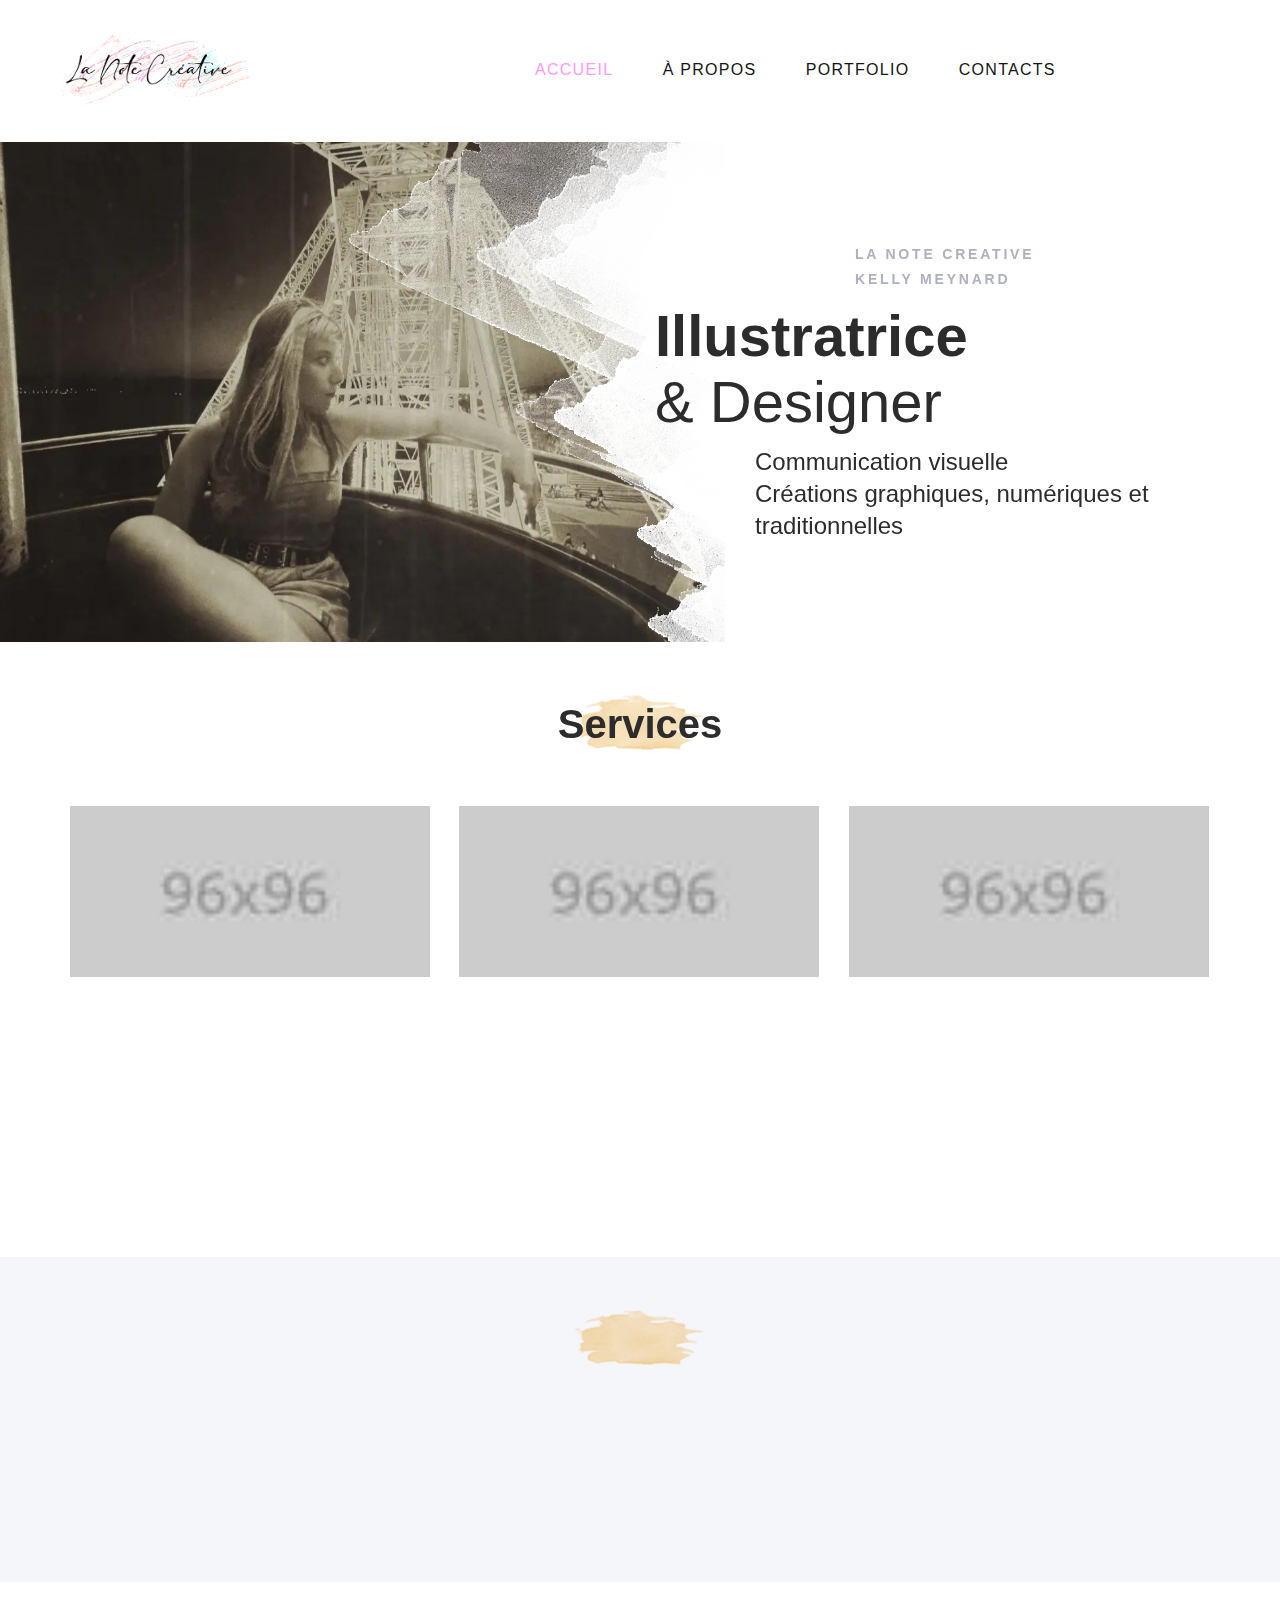
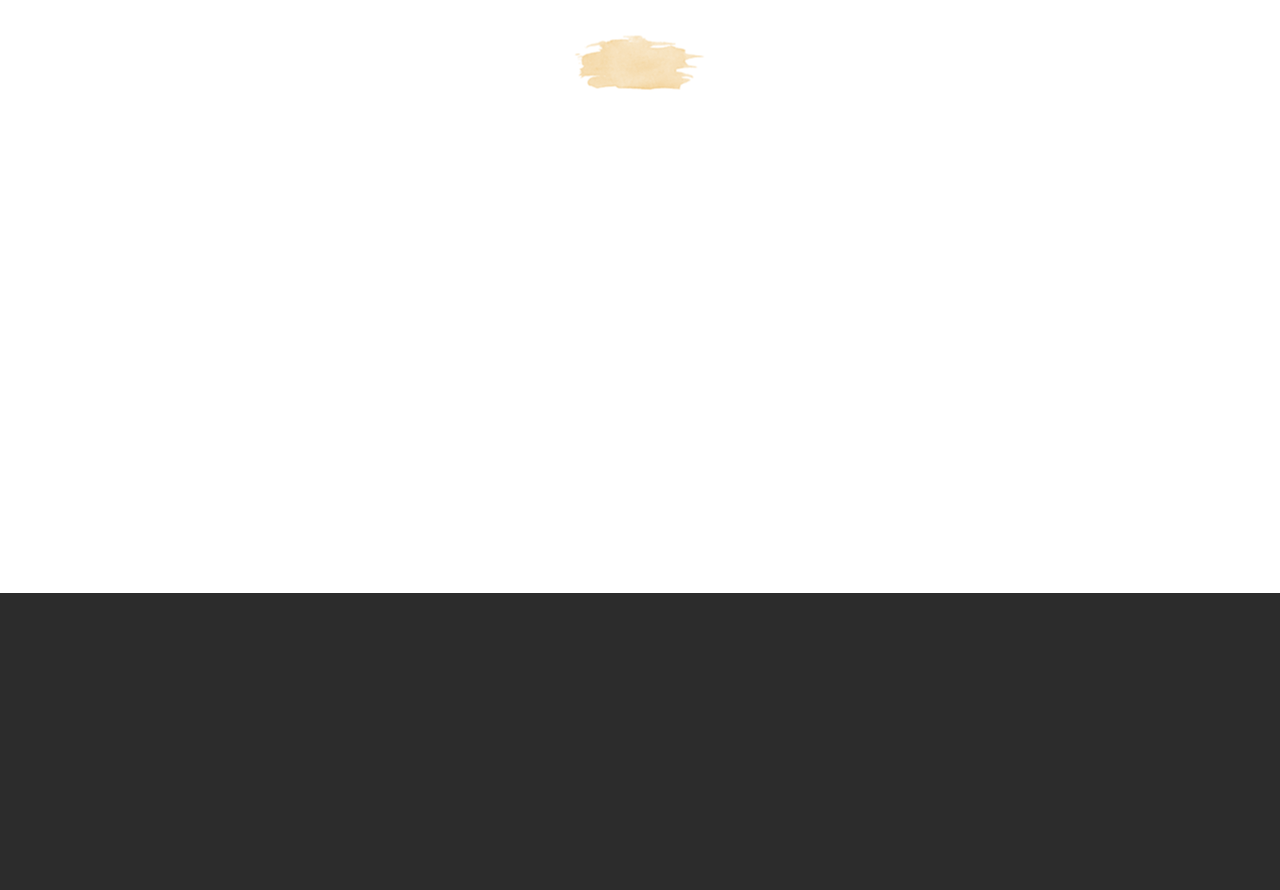
==== index.html @ 39dcb739 "Add files via upload" ====
<!DOCTYPE html>
<html class="wide wow-animation" lang="en">
  <head>
    <title>Accueil</title>
    <meta http-equiv="X-UA-Compatible" content="IE=edge">
    <meta charset="utf-8">
    <link rel="icon" href="images/favicon.ico" type="image/x-icon">
    <!-- Stylesheets-->
    <link rel="stylesheet" href="css/bootstrap.css">
    <link rel="stylesheet" href="css/style.css">
    <link rel="stylesheet" href="css/style.css">
  </head>
	
  <body>
      <!-- Page Header-->
      <header class="section page-header">
        <!-- RD Navbar-->
        <div class="rd-navbar-wrap">
          <nav class="rd-navbar rd-navbar-minimal" data-layout="rd-navbar-fixed" data-sm-layout="rd-navbar-fixed" data-md-layout="rd-navbar-fixed" data-md-device-layout="rd-navbar-fixed" data-lg-layout="rd-navbar-static" data-lg-device-layout="rd-navbar-fixed" data-xl-layout="rd-navbar-static" data-xl-device-layout="rd-navbar-static" data-xxl-layout="rd-navbar-static" data-xxl-device-layout="rd-navbar-static" data-lg-stick-up-offset="46px" data-xl-stick-up-offset="46px" data-xxl-stick-up-offset="46px" data-lg-stick-up="true" data-xl-stick-up="true" data-xxl-stick-up="true">
            <div class="rd-navbar-main-outer">
              <div class="rd-navbar-main">
                <!-- RD Navbar Panel-->
                <div class="rd-navbar-panel">
                  <!-- RD Navbar Toggle-->
                  <button class="rd-navbar-toggle" data-rd-navbar-toggle="#rd-navbar-nav-wrap-1"><span></span></button>
                  <!-- RD Navbar Brand--><a class="rd-navbar-brand" href="index.html"><img src="images/logo-default-176x28.png" alt="" width="176" height="28" srcset="images/logo-default-352x56.png 2x"/></a>
                </div>
                <div class="rd-navbar-main-element">
                  <div class="rd-navbar-nav-wrap" id="rd-navbar-nav-wrap-1">
                    <!-- RD Navbar Nav-->
                    <ul class="rd-navbar-nav">
                      	<li class="rd-nav-item active"><a class="rd-nav-link" href="index.html">Accueil</a></li>
                      	<li class="rd-nav-item"><a class="rd-nav-link" href="a propos.html">À propos</a></li>
					  	<li class="rd-nav-item"><a class="rd-nav-link" href="portfolio.html">Portfolio</a></li>
                      	<li class="rd-nav-item"><a class="rd-nav-link" href="contacts.html">Contacts</a></li>
                    </ul>
                  </div>
                </div>
              </div>
            </div>
          </nav>
        </div>
		  
      </header>
      <!-- Overlapping Screen-->
      <section class="section section-overlap bg-decorate">
        <div class="section-overlap-image" style="background-image: url(images/screens-1-1046x720.jpg)"></div>
        <div class="section-overlap-content">
          <div class="container">
            <div class="row">
              <div class="col-md-6 col-lg-5 col-xl-4">
                <div class="wow-outer">
                  <h6 class="font-weight-sbold text-primary wow slideInDown">La Note Creative <br> Kelly MEYNARD</h6>
                </div>
              </div>
              <div class="col-md-8 col-lg-7 col-xl-6">
                <h1 class="wow-outer"><span class="font-weight-bold wow-outer"><span class="wow slideInUp">Illustratrice</span></span><span class="font-weight-exlight wow-outer"><span class="wow slideInUp" data-wow-delay=".1s">& Designer</span></span></h1>
              </div>
              <div class="col-md-6 col-lg-5">
                <div class="wow-outer">
                  <h4 class="font-weight-light wow slideInUp" data-wow-delay=".2s">Communication visuelle<br>Créations graphiques, numériques et traditionnelles</h4>
                </div>
              </div>
            </div>
          </div>
        </div>
      </section>
      <!-- Projects - Modern Layout-->
      <section class="section section-lg bg-default">
        <div class="container">
          <div class="row row-50">
            <div class="col-12 text-center">
              <h3 class="section-title wow-outer"><span class="wow slideInUp">Services</span></h3>
            </div>
            <div class="col-12 isotope-wrap">
              <div class="isotope offset-top-2" data-isotope-layout="masonry" data-lightgallery="group" data-lg-thumbnail="false">
                <div class="row row-30">
					
          	        <div class="col-12 col-sm-6 isotope-item wow-outer col-lg-4">
                                  <!-- Thumbnail Corporate-->
                                  <article class="thumbnail-corporate wow slideInDown">
									  <img class="thumbnail-corporate-image" src="images/testimonials-person-1-96x96.jpg"
										   alt="" width="370" height="370"/>
                                    <div class="thumbnail-corporate-caption">
                                      <p class="thumbnail-corporate-title">Mary Williams</p>
                                      <p>I offer high-quality photography &amp; retouch services to individual and corporate clients all over the US.</p>
                                    </div>
                                  </article>
                  </div> 
   	    	  		<div class="col-12 col-sm-6 col-lg-4 isotope-item wow-outer">
                                  <!-- Thumbnail Corporate-->
                                  <article class="thumbnail-corporate wow slideInDown">
									  <img class="thumbnail-corporate-image" src="images/testimonials-person-1-96x96.jpg"
										   alt="" width="370" height="370"/>
                                    <div class="thumbnail-corporate-caption">
                                      <p class="thumbnail-corporate-title">Mary Williams</p>
                                      <p>I offer high-quality photography &amp; retouch services to individual and corporate clients all over the US.</p>
                                    </div>
                                  </article>
                  </div> 
					<div class="col-12 col-sm-6 col-lg-4 isotope-item wow-outer">
                                  <!-- Thumbnail Corporate-->
                                  <article class="thumbnail-corporate wow slideInDown">
									  <img class="thumbnail-corporate-image" src="images/testimonials-person-1-96x96.jpg"
										   alt="" width="370" height="370"/>
                                    <div class="thumbnail-corporate-caption">
                                      <p class="thumbnail-corporate-title">Mary Williams</p>
                                      <p>I offer high-quality photography &amp; retouch services to individual and corporate clients all over the US.</p>
                                    </div>
                                  </article>
                  </div> 		
					<div class="col-12 col-sm-6 col-lg-4 isotope-item wow-outer">
                                  <!-- Thumbnail Corporate-->
                                  <article class="thumbnail-corporate wow slideInDown">
									  <img class="thumbnail-corporate-image" src="images/testimonials-person-1-96x96.jpg"
										   alt="" width="370" height="370"/>
                                    <div class="thumbnail-corporate-caption">
                                      <p class="thumbnail-corporate-title">Mary Williams</p>
                                      <p>I offer high-quality photography &amp; retouch services to individual and corporate clients all over the US.</p>
                                    </div>
                                  </article>
                  </div> 
					<div class="col-12 col-sm-6 col-lg-4 isotope-item wow-outer">
                                  <!-- Thumbnail Corporate-->
                                  <article class="thumbnail-corporate wow slideInDown">
									  <img class="thumbnail-corporate-image" src="images/testimonials-person-1-96x96.jpg"
										   alt="" width="370" height="370"/>
                                    <div class="thumbnail-corporate-caption">
                                      <p class="thumbnail-corporate-title">Mary Williams</p>
                                      <p>I offer high-quality photography &amp; retouch services to individual and corporate clients all over the US.</p>
                                    </div>
                                  </article>
                  </div> 
					<div class="col-12 col-sm-6 col-lg-4 isotope-item wow-outer">
                                  <!-- Thumbnail Corporate-->
                                  <article class="thumbnail-corporate wow slideInDown">
								    <img class="thumbnail-corporate-image" src="images/testimonials-person-1-96x96.jpg"
										   alt="" width="370" height="370"/>
                                    <div class="thumbnail-corporate-caption">
                                      <p class="thumbnail-corporate-title">Mary Williams</p>
                                      <p>I offer high-quality photography &amp; retouch services to individual and corporate clients all over the US.</p>
                                    </div>
                                  </article>
                  </div> 
                </div>
              </div>
            </div>
          </div>
        </div>
      </section>
      <!-- Testimonials-->
      <section class="section section-lg bg-gray-100 text-center">
        <div class="container">
         <h3 class="section-title text-center wow-outer"><span class="wow slideInDown">L'entreprise</span></h3>
         	 <div class="slick-widget-testimonials wow fadeIn">
                  <cite class="quote-light-cite">La Note Créative</cite>
                  <div class="quote-light-text">
                    <h4> description entreprise </h4>
                  </div>
            	</div>
           </div>
      </section>
	  
      <section class="section section-lg">
        <div class="container">
          <div class="row row-50 justify-content-lg-between offset-top-1">
            <div class="col-12">
              <h3 class="section-title text-center wow-outer"><span class="wow slideInDown">Ma démarche</span></h3>
            </div>
            <div class="col-lg-7 col-xl-6">
              <!-- Bootstrap collapse-->
              <div class="card-group-custom card-group-corporate wow-outer" id="accordion1" role="tablist" aria-multiselectable="false">
                          <!-- Bootstrap card-->
                          <article class="card card-custom card-corporate wow fadeInDown" data-wow-delay=".05s">
                            <div class="card-header" id="accordion1-heading-1" role="tab">
                              <div class="card-title"><a role="button" data-toggle="collapse" data-parent="#accordion1" href="#accordion1-collapse-1" aria-controls="accordion1-collapse-1" aria-expanded="true">Do you provide any scripts with your templates?
                                  <div class="card-arrow"></div></a></div>
                            </div>
                            <div class="collapse show" id="accordion1-collapse-1" role="tabpanel" aria-labelledby="accordion1-heading-1">
                              <div class="card-body">
                                <p>Our templates do not include any additional scripts. Newsletter subscriptions, search fields, forums, image galleries (in HTML versions of Flash products) are inactive. Basic scripts can be easily added at www.zemez.io If you are not sure that the element you’re interested in is active please contact our Support Chat for clarification</p>
                              </div>
                            </div>
                          </article>
                          <!-- Bootstrap card-->
                          <article class="card card-custom card-corporate wow fadeInDown" data-wow-delay=".1s">
                            <div class="card-header" id="accordion1-heading-2" role="tab">
                              <div class="card-title"><a class="collapsed" role="button" data-toggle="collapse" data-parent="#accordion1" href="#accordion1-collapse-2" aria-controls="accordion1-collapse-2" aria-expanded="false">What do I receive when I order a template?
                                  <div class="card-arrow"></div></a></div>
                            </div>
                            <div class="collapse" id="accordion1-collapse-2" role="tabpanel" aria-labelledby="accordion1-heading-2">
                              <div class="card-body">
                                <p>After you complete the payment via our secure form you will receive the instructions for downloading the product. The source files in the download package can vary based on the type of the product you have purchased.</p>
                              </div>
                            </div>
                          </article>
                          <!-- Bootstrap card-->
                          <article class="card card-custom card-corporate wow fadeInDown" data-wow-delay=".15s">
                            <div class="card-header" id="accordion1-heading-3" role="tab">
                              <div class="card-title"><a class="collapsed" role="button" data-toggle="collapse" data-parent="#accordion1" href="#accordion1-collapse-3" aria-controls="accordion1-collapse-3" aria-expanded="false">In what formats are your templates available?
                                  <div class="card-arrow"></div></a></div>
                            </div>
                            <div class="collapse" id="accordion1-collapse-3" role="tabpanel" aria-labelledby="accordion1-heading-3">
                              <div class="card-body">
                                <p>Website templates are available in Photoshop and HTML formats. Fonts are included with the Photoshop file. In most templates, HTML is compatible with Adobe® Dreamweaver® and Microsoft® FrontPage®.</p>
                              </div>
                            </div>
                          </article>
                          <!-- Bootstrap card-->
                          <article class="card card-custom card-corporate wow fadeInDown" data-wow-delay=".2s">
                            <div class="card-header" id="accordion1-heading-4" role="tab">
                              <div class="card-title"><a class="collapsed" role="button" data-toggle="collapse" data-parent="#accordion1" href="#accordion1-collapse-4" aria-controls="accordion1-collapse-4" aria-expanded="false">What am I allowed to do with the templates?
                                  <div class="card-arrow"></div></a></div>
                            </div>
                            <div class="collapse" id="accordion1-collapse-4" role="tabpanel" aria-labelledby="accordion1-heading-4">
                              <div class="card-body">
                                <p>You may build a website using the template in any way you like. You may not resell or redistribute templates (like we do); claim intellectual or exclusive ownership to any of our products, modified or unmodified. All products are the property of content providing companies and individuals. You are also not allowed to make more than one project using the same template.</p>
                              </div>
                            </div>
                          </article>
              </div>
            </div>
            <div class="col-lg-5">	
              <div class="progress-linear-outer wow-outer">
                          <!-- Linear progress bar-->
                          <article class="progress-linear wow slideInDown" data-wow-delay=".05s">
                            <div class="progress-header">
                              <p>Écoute</p><span class="progress-value">100</span>
                            </div>
                            <div class="progress-bar-linear-wrap">
                              <div class="progress-bar-linear progress-blue"></div>
                            </div>
                          </article>
              </div>
              <div class="progress-linear-outer wow-outer">
                          <!-- Linear progress bar-->
                          <article class="progress-linear wow slideInDown" data-wow-delay=".1s">
                            <div class="progress-header">
                              <p>Créativité</p><span class="progress-value">90</span>
                            </div>
                            <div class="progress-bar-linear-wrap">
                              <div class="progress-bar-linear progress-blue"></div>
                            </div>
                          </article>
              </div>
              <div class="progress-linear-outer wow-outer">
                          <!-- Linear progress bar-->
                          <article class="progress-linear wow slideInDown" data-wow-delay=".15s">
                            <div class="progress-header">
                              <p>Personnalisation</p><span class="progress-value">85</span>
                            </div>
                            <div class="progress-bar-linear-wrap">
                              <div class="progress-bar-linear progress-blue"></div>
                            </div>
                          </article>
              </div>
              <div class="progress-linear-outer wow-outer">
                          <!-- Linear progress bar-->
                          <article class="progress-linear wow slideInDown" data-wow-delay=".2s">
                            <div class="progress-header">
                              <p>Communication</p><span class="progress-value">80</span>
                            </div>
                            <div class="progress-bar-linear-wrap">
                              <div class="progress-bar-linear progress-blue"></div>
                            </div>
                          </article>
              </div>
            </div>
          </div>
        </div>
      </section>
      <section class="section section-xs bg-gray-700 text-center">
        <div class="container">
          <div class="row justify-content-center">
            <div class="col-sm-10 col-md-12">
              <div class="box-cta-thin">
                <h4 class="wow-outer"><span class="wow slideInRight">Un projet ?</span></h4>
                <div class="wow-outer button-outer"><a class="button button-primary button-winona wow slideInLeft" href="#">CONTACTER</a></div>
              </div>
            </div>
          </div>
        </div>
      </section>

      <!-- Page Footer-->
	 
            <footer class="section footer-standard bg-gray-700 text-center">
              <div class="footer-standard-main">
                
				   <div class="row justify-content-center">
            <div class="col-sm-10 col-md-12">
              <div class="box-cta-thin">
                <h4 class="wow-outer">
					<span class="wow center">© Copyright 2022 - La Note Créative</span>
				</h4>
              </div>
            </div>
					</div>
				</div>  
            </footer>

    <!-- Javascript-->
    <script src="js/core.min.js"></script>
    <script src="js/script.js"></script>
  </body>
</html>
---- css/style.css ----
@charset "UTF-8";
/*
* Trunk version 2.0.0
*/
a:focus,
button:focus {
	outline: none !important;
}

button::-moz-focus-inner {
	border: 0;
}

*:focus {
	outline: none;
}

blockquote {
	padding: 0;
	margin: 0;
}

input,
button,
select,
textarea {
	outline: none;
}

label {
	margin-bottom: 0;
}

p {
	margin: 0;
}

ul,
ol {
	list-style: none;
	padding: 0;
	margin: 0;
}

ul li,
ol li {
	display: block;
}

dl {
	margin: 0;
}

dt,
dd {
	line-height: inherit;
}

dt {
	font-weight: inherit;
}

dd {
	margin-bottom: 0;
}

cite {
	font-style: normal;
}

form {
	margin-bottom: 0;
}

blockquote {
	padding-left: 0;
	border-left: 0;
}

address {
	margin-top: 0;
	margin-bottom: 0;
}

figure {
	margin-bottom: 0;
}

html p a:hover {
	text-decoration: none;
}

/*
*
* Typography
*/
body {
	font-family: "IBM Plex Sans", -apple-system, BlinkMacSystemFont, "Segoe UI", Roboto, "Helvetica Neue", Arial, sans-serif;
	font-size: 14px;
	line-height: 1.7;
	font-weight: 400;
	color: rgba(21, 21, 21, 0.7);
	background-color: #fff;
	-webkit-text-size-adjust: none;
	-webkit-font-smoothing: subpixel-antialiased;
	letter-spacing: .03em;
}


h1, h2, h3, h4, h5, h6, [class^='heading-'] {
	margin-top: 0;
	margin-bottom: 0;
	color: #2c2c2c;
}

h1 a, h2 a, h3 a, h4 a, h5 a, h6 a, [class^='heading-'] a {
	color: inherit;
}

h1 a:hover, h2 a:hover, h3 a:hover, h4 a:hover, h5 a:hover, h6 a:hover, [class^='heading-'] a:hover {
	color: #FF9AF6;
}

h1 span, h2 span, h3 span, h4 span, h5 span, h6 span, [class^='heading-'] span {
	display: inline-block;
}

h1 span[data-toggle='modal'], h2 span[data-toggle='modal'], h3 span[data-toggle='modal'], h4 span[data-toggle='modal'], h5 span[data-toggle='modal'], h6 span[data-toggle='modal'], [class^='heading-'] span[data-toggle='modal'] {
	border-bottom: 2px dashed rgba(235, 184, 94, 0.3);
	cursor: pointer;
}

h1 > span.icon, h2 > span.icon, h3 > span.icon, h4 > span.icon, h5 > span.icon, h6 > span.icon, [class^='heading-'] > span.icon {
	display: inline-block;
	margin-right: 5px;
}

h1,
.heading-1 {
	font-size: 30px;
	line-height: 1.15;
	letter-spacing: 0;
}

@media (min-width: 576px) {
	h1,
	.heading-1 {
		font-size: 32px;
	}
}


@media (min-width: 992px) {
	h1,
	.heading-1 {
		font-size: 54px;
	}
}

@media (min-width: 1200px) {
	h1,
	.heading-1 {
		font-size: 58px;
	}
}

@media (min-width: 1600px) {
	h1,
	.heading-1 {
		font-size: 64px;
		line-height: 1.25;
	}
}

h2,
.heading-2 {
	font-family: "IBM Plex Sans", -apple-system, BlinkMacSystemFont, "Segoe UI", Roboto, "Helvetica Neue", Arial, sans-serif;
	font-weight: 300;
	font-size: 28px;
	line-height: 1.4;
	letter-spacing: 0;
}

@media (min-width: 576px) {
	h2,
	.heading-2 {
		font-size: 30px;
	}
}


@media (min-width: 1200px) {
	h2,
	.heading-2 {
		font-size: 48px;
		line-height: 1.33333;
	}
}

h3,
.heading-3 {
	font-size: 24px;
	line-height: 1.3;
	letter-spacing: 0;
	font-weight: 600;
}



@media (min-width: 1200px) {
	h3,
	.heading-3 {
		font-size: 40px;
		line-height: 1.2;
	}
}

h3 .big,
.heading-3 .big {
	font-size: 2em;
	line-height: 1;
}

h4,
.heading-4 {
	font-size: 18px;
	line-height: 1.5;
	letter-spacing: 0;
}

@media (min-width: 1200px) {
	h4,
	.heading-4 {
		font-size: 24px;
		line-height: 1.33333;
	}
}

h4.h4-smaller,
.heading-4.h4-smaller {
	font-size: 19px;
}

@media (min-width: 1200px) {
	h4.h4-smaller,
	.heading-4.h4-smaller {
		font-size: 22px;
		line-height: 1.45455;
	}
}

h5,
.heading-5 {
	font-size: 16px;
	line-height: 1.5;
	letter-spacing: .01em;
}


h6,
.heading-6 {
	font-family: "IBM Plex Sans", -apple-system, BlinkMacSystemFont, "Segoe UI", Roboto, "Helvetica Neue", Arial, sans-serif;
	font-size: 14px;
	line-height: 1.8;
	letter-spacing: .2em;
	text-transform: uppercase;
	color: #aeb1be;
}



.title-decorated {
	position: relative;
	padding-left: 40px;
	text-align: left;
}

.title-decorated::before {
	content: '';
	position: absolute;
	left: 0;
	top: .8em;
	width: 30px;
	border-bottom: 1px solid;
}



small,
.small {
	display: block;
	font-size: 12px;
	line-height: 1.5;
}

mark,
.mark {
	padding: 3px 5px;
	color: #fff;
	background: #FF9AF6;
}

strong {
	font-weight: 700;
	color: #74757f;
}

.big {
	font-size: 16px;
	line-height: 1.55;
}


.lead {
	font-size: 24px;
	line-height: 34px;
	font-weight: 300;
}

code {
	padding: 4px 5px;
	border-radius: 0;
	font-size: 90%;
	color: #1e1e1e;
	background: #f5f6fa;
}

.text-large {
	font-family: "IBM Plex Sans", -apple-system, BlinkMacSystemFont, "Segoe UI", Roboto, "Helvetica Neue", Arial, sans-serif;
	font-size: 30px;
	font-weight: 500;
	letter-spacing: 0;
	line-height: 1.2;
	text-transform: uppercase;
}

@media (min-width: 576px) {
	.text-large {
		font-size: 55px;
	}
}



@media (min-width: 992px) {
	.text-large {
		font-size: 80px;
	}
}

@media (min-width: 1200px) {
	.text-large {
		font-size: 100px;
	}
}

.context-dark .text-large, .bg-gray-700 .text-large, .bg-gray-800 .text-large, .bg-primary .text-large, .bg-primary-darker .text-large {
	color: #fff;
}

.text-extra-large {
	font-size: 100px;
	line-height: .8;
	font-weight: 800;
}


@media (min-width: 992px) {
	.text-extra-large {
		font-size: 150px;
	}
}

@media (min-width: 1600px) {
	.text-extra-large {
		font-size: 180px;
	}
}

.wow-outer span {
	display: block;
}

.wow-outer .wow > span {
	display: inline;
}

p [data-toggle='tooltip'] {
	padding-left: .25em;
	padding-right: .25em;
	color: #FF9AF6;
}

p [style*='max-width'] {
	display: inline-block;
}

p a {
	color: inherit;
}

p .text-width-1 {
	display: inline-block;
	max-width: 730px;
}

.text-width-2 {
	display: inline-block;
	max-width: 350px;
}

html .page .text-primary {
	color: #FF9AF6;
}

.page .text-danger {
	color: #dc0000;
}

.page .text-gray-700 {
	color: #2c2c2c;
}

.page .text-color-1 {
	color: #d3d5db;
}

.context-dark .text-gray-700, .bg-gray-700 .text-gray-700, .bg-gray-800 .text-gray-700, .bg-primary .text-gray-700, .bg-primary-darker .text-gray-700 {
	color: #fff;
}

/*
*
* Brand
*/
.brand {
	display: inline-block;
}

.brand .brand-logo-light {
	display: none;
}

.brand .brand-logo-dark {
	display: block;
}

/*
*
* Links
*/
a {
	transition: all 0.3s ease-in-out;
}

a, a:focus, a:active, a:hover {
	text-decoration: none;
}

a, a:focus, a:active {
	color: #FF9AF6;
}

a:hover {
	color: #e1991c;
}

a[href*='tel'], a[href*='mailto'] {
	white-space: nowrap;
}

.link-hover {
	color: #a47114;
}

.link-default, .link-default:active, .link-default:focus {
	color: rgba(21, 21, 21, 0.7);
}

.link-default:hover {
	color: #FF9AF6;
}

.context-dark .link-default, .bg-gray-700 .link-default, .bg-gray-800 .link-default, .bg-primary .link-default, .bg-primary-darker .link-default {
	color: #aeb1be;
}

.context-dark .link-default:hover, .bg-gray-700 .link-default:hover, .bg-gray-800 .link-default:hover, .bg-primary .link-default:hover, .bg-primary-darker .link-default:hover {
	color: #fff;
}

.link-image {
	display: block;
	max-width: 75%;
	margin-left: auto;
	margin-right: auto;
	opacity: .45;
	transition: all 0.3s ease-in-out;
}

.link-image:hover {
	opacity: 1;
}

.privacy-link {
	display: inline-block;
}

* + .privacy-link {
	margin-top: 25px;
}

/*
*
* Blocks
*/
.block-center, .block-sm, .block-lg {
	margin-left: auto;
	margin-right: auto;
}

.block-sm {
	max-width: 560px;
}

.block-lg {
	max-width: 768px;
}

.block-center {
	padding: 10px;
}

.block-center:hover .block-center-header {
	background-color: #FF9AF6;
}

.block-center-title {
	background-color: #fff;
}

@media (max-width: 1599.98px) {
	.block-center {
		padding: 20px;
	}
	.block-center:hover .block-center-header {
		background-color: #fff;
	}
	.block-center-header {
		background-color: #FF9AF6;
	}
}

/*
*
* Boxes
*/
.box-minimal {
	display: flex;
	margin-left: -15px;
	text-align: left;
}

.box-minimal > * {
	margin-left: 15px;
}

.box-minimal-icon {
	position: relative;
	top: 4px;
	min-width: 26px;
	font-size: 24px;
	line-height: 1;
	color: #FF9AF6;
}

.box-minimal-icon.fl-bigmug-line-checkmark14 {
	font-size: 20px;
}

.box-minimal-text {
	width: 100%;
	max-width: 320px;
	margin-left: auto;
	margin-right: auto;
}

* + .box-minimal {
	margin-top: 30px;
}

* + .box-minimal-title {
	margin-top: 10px;
}

* + .box-minimal-text {
	margin-top: 15px;
}

@media (max-width: 575.98px) {
	.box-minimal {
		max-width: 360px;
		margin-left: auto;
		margin-right: auto;
	}
}

@media (max-width: 767.98px) {
	.box-minimal * + p {
		margin-top: 7px;
	}
}

@media (min-width: 992px) and (max-width: 1199.98px) {
	.box-minimal {
		padding-right: 0;
	}
	.box-minimal-title {
		font-size: 22px;
	}
}

@media (min-width: 1200px) {
	.box-minimal-icon {
		top: 0;
		font-size: 36px;
	}
	.box-minimal-icon.fl-bigmug-line-checkmark14 {
		font-size: 30px;
	}
}

.box-light {
	text-align: left;
}

.box-light-icon {
	font-size: 30px;
	line-height: 1;
	color: #FF9AF6;
}

* + .box-light-title {
	margin-top: 10px;
}

@media (max-width: 575.98px) {
	.box-light {
		max-width: 300px;
		margin-left: auto;
		margin-right: auto;
	}
}


@media (min-width: 992px) {
	.box-light-icon {
		font-size: 32px;
	}
	* + .box-light-title {
		margin-top: 25px;
	}
}

@media (min-width: 1200px) {
	.box-light-icon {
		font-size: 40px;
	}
}

.box-creative {
	max-width: 330px;
	margin-left: auto;
	margin-right: auto;
	text-align: center;
	cursor: default;
}

.box-creative:hover .box-creative-icon {
	color: #fff;
}

.box-creative:hover .box-creative-icon::after {
	opacity: 1;
	visibility: visible;
	transform: translate3d(0, 0, 0);
}

.box-creative-shadow .box-creative-icon {
	background: #fff;
	border: 0;
	box-shadow: 0 17px 24px 0 rgba(0, 0, 0, 0.05);
}

.box-creative-icon {
	position: relative;
	z-index: 0;
	display: inline-flex;
	align-items: center;
	justify-content: center;
	width: 2.8em;
	height: 2.8em;
	border: 2px solid #e8e9ee;
	border-radius: 50%;
	font-size: 24px;
	line-height: 1;
	color: #FF9AF6;
}

.box-creative-icon::before {
	position: relative;
	z-index: 2;
}

.box-creative-icon::after {
	content: '';
	position: absolute;
	top: 0;
	right: 0;
	bottom: 0;
	left: 0;
	z-index: -1;
	border-radius: inherit;
	background: #FF9AF6;
	border-color: black;
	pointer-events: none;
	opacity: 0;
	visibility: hidden;
	transition: .15s ease-in;
	transform: scale3d(1.05, 1.05, 1.05);
}

* + .box-creative-icon {
	margin-top: 10px;
}

* + .box-creative-title {
	margin-top: 10px;
}



@media (max-width: 991.98px) {
	.box-creative * + p {
		margin-top: 10px;
	}
}

@media (min-width: 1200px) {
	.box-creative-icon {
		width: 2.4em;
		height: 2.4em;
		font-size: 40px;
	}
	* + .box-creative-title {
		margin-top: 24px;
	}
}

.box-1 {
	max-width: 280px;
	margin-left: auto;
	margin-right: auto;
}


@media (min-width: 992px) {
	.box-2 {
		padding-right: 35px;
	}
}

@media (min-width: 1200px) {
	.box-2 {
		padding-right: 100px;
	}
}

@media (min-width: 992px) {
	.box-3 {
		padding-left: 10px;
	}
}

@media (min-width: 1200px) {
	.box-3 {
		padding-left: 70px;
	}
}

div.box-cta-1 {
	display: inline-table;
	text-align: center;
	vertical-align: middle;
	margin-bottom: -25px;
	margin-left: -40px;
}

div.box-cta-1:empty {
	margin-bottom: 0;
	margin-left: 0;
}

div.box-cta-1 > * {
	display: inline-block;
	margin: 0 0 25px 40px;
}

div.box-cta-1 > * {
	margin-top: 0;
	vertical-align: middle;
}

div.box-cta-thin {
	display: inline-table;
	text-align: center;
	vertical-align: middle;
	margin-bottom: -25px;
	margin-left: -30px;
}

div.box-cta-thin:empty {
	margin-bottom: 0;
	margin-left: 0;
}

div.box-cta-thin > * {
	display: inline-block;
	margin: 0 0 25px 30px;
}

div.box-cta-thin > * {
	margin-top: 0;
	vertical-align: middle;
}



@media (min-width: 992px) {
	div.box-cta-thin h4 {
		font-size: 30px;
	}
}

div.box-cta-thin h4 {
	padding: 0 2px;
	font-weight: 700;
}

div.box-cta-thin h4 .text-italic {
	font-weight: 400;
}

.box-indigo {
	position: relative;
	padding: 5px 0 22px;
	max-width: 500px;
}

.box-indigo::before {
	content: '';
	position: absolute;
	top: 0;
	right: 100px;
	bottom: 0;
	left: 30px;
	z-index: -1;
	background: rgba(44, 44, 44, 0.12);
	pointer-events: none;
}

.box-indigo p {
	line-height: 1.35;
}

.box-indigo-header > * {
	padding-left: 60px;
}

.box-indigo-header > * + * {
	margin-top: 0;
}

.box-indigo-mark {
	font-weight: 300;
	color: #d3d5db;
}

.box-indigo-title,
.box-indigo-subtitle {
	font-weight: 700;
	letter-spacing: 0;
	color: #2c2c2c;
}

p.box-indigo-title {
	position: relative;
	font-size: 30px;
	line-height: 1.15;
}

p.box-indigo-title::before {
	content: '';
	position: absolute;
	top: 50%;
	left: 0;
	transform: translate3d(0, -50%, 0);
	display: inline-block;
	width: 37px;
	height: 0.05em;
	margin-right: 15px;
	vertical-align: middle;
	background: #FF9AF6;
}

@media (min-width: 576px) {
	p.box-indigo-title {
		font-size: 60px;
	}
}



p.box-indigo-subtitle {
	font-size: 24px;
	line-height: 1.2;
}

p.box-indigo-subtitle .box-indigo-mark {
	font-size: 0.85em;
}

@media (min-width: 576px) {
	p.box-indigo-subtitle {
		font-size: 34px;
	}
}



.context-dark .box-indigo::before, .bg-gray-700 .box-indigo::before, .bg-gray-800 .box-indigo::before, .bg-primary .box-indigo::before, .bg-primary-darker .box-indigo::before {
	background: rgba(255, 255, 255, 0.12);
}

.context-dark .box-indigo p, .bg-gray-700 .box-indigo p, .bg-gray-800 .box-indigo p, .bg-primary .box-indigo p, .bg-primary-darker .box-indigo p {
	color: #aeb1be;
}

.context-dark p.box-indigo-title, .bg-gray-700 p.box-indigo-title, .bg-gray-800 p.box-indigo-title, .bg-primary p.box-indigo-title, .bg-primary-darker p.box-indigo-title,
.context-dark p.box-indigo-subtitle,
.bg-gray-700 p.box-indigo-subtitle,
.bg-gray-800 p.box-indigo-subtitle,
.bg-primary p.box-indigo-subtitle,
.bg-primary-darker p.box-indigo-subtitle {
	color: #fff;
}

.box-promo {
	position: relative;
	display: flex;
	max-width: 750px;
	margin-left: auto;
	margin-right: auto;
	text-align: left;
	box-shadow: 0 2px 24px 0 rgba(0, 0, 0, 0.15);
	transition: .33s ease-in-out;
}

.box-promo h6,
.box-promo .heading-6 {
	color: #ff747b;
}

.box-promo:hover {
	transform: translate(0, -5px);
	box-shadow: 0 2px 24px 1px rgba(0, 0, 0, 0.2);
}

.box-promo-mark {
	position: absolute;
	top: 14%;
	right: 6.5%;
	display: flex;
	align-items: center;
	justify-content: center;
	line-height: 1;
	border-radius: 50%;
	color: rgba(235, 184, 94, 0.1);
	border: 2px solid;
	pointer-events: none;
}

.box-promo-mark::before, .box-promo-mark::after {
	content: '';
	position: absolute;
	top: 50%;
	left: 50%;
	transform: translate3d(-50%, -50%, 0);
	background: rgba(235, 184, 94, 0.1);
}

.box-promo-mark::before {
	width: 2px;
	height: 50%;
}

.box-promo-mark::after {
	height: 2px;
	width: 50%;
}

.box-promo-inner,
.box-promo-dummy {
	width: 100%;
	flex-shrink: 0;
}

.box-promo-inner {
	display: flex;
	align-items: center;
	padding: 30px;
}

.box-promo-dummy {
	visibility: hidden;
	opacity: 0;
	pointer-events: none;
}

.box-promo-dummy::before {
	content: '';
	display: block;
	padding-bottom: 48.53333%;
}

.box-promo-content {
	width: 100%;
	max-width: 500px;
}

.box-promo-content * + h3,
.box-promo-content * + .heading-3 {
	margin-top: 15px;
}

.box-promo-content * + p {
	margin-top: 10px;
}

.box-promo-content * + .button {
	margin-top: 30px;
}


@media (min-width: 1200px) {
	.box-promo-inner {
		padding: 60px 70px;
	}
	.box-promo-mark {
		top: 24%;
		right: 6.5%;
		width: 120px;
		height: 120px;
	}
}

/*
* Element groups
*/
html .group {
	margin-bottom: -15px;
	margin-left: -20px;
}

html .group:empty {
	margin-bottom: 0;
	margin-left: 0;
}

html .group > * {
	display: inline-block;
	margin: 0 0 15px 20px;
}

@media (min-width: 992px) {
	html .group {
		margin-left: -30px;
	}
	html .group > * {
		margin-left: 30px;
	}
}

html .group-xs {
	margin-bottom: -7px;
	margin-left: -7px;
}

html .group-xs:empty {
	margin-bottom: 0;
	margin-left: 0;
}

html .group-xs > * {
	display: inline-block;
	margin: 0 0 7px 7px;
}

html .group-sm {
	margin-bottom: -10px;
	margin-left: -10px;
}

html .group-sm:empty {
	margin-bottom: 0;
	margin-left: 0;
}

html .group-sm > * {
	display: inline-block;
	margin: 0 0 10px 10px;
}

html .group-lg {
	margin-bottom: -25px;
	margin-left: -40px;
}

html .group-lg:empty {
	margin-bottom: 0;
	margin-left: 0;
}

html .group-lg > * {
	display: inline-block;
	margin: 0 0 25px 40px;
}

html .group-xl {
	margin-bottom: -20px;
	margin-left: -30px;
}

html .group-xl:empty {
	margin-bottom: 0;
	margin-left: 0;
}

html .group-xl > * {
	display: inline-block;
	margin: 0 0 20px 30px;
}

@media (min-width: 992px) {
	html .group-xl {
		margin-bottom: -20px;
		margin-left: -45px;
	}
	html .group-xl > * {
		margin-bottom: 20px;
		margin-left: 45px;
	}
}

html .group-sm-justify .button {
	padding-left: 20px;
	padding-right: 20px;
}



html .group-middle {
	display: table;
	vertical-align: middle;
}

html .group-middle > * {
	vertical-align: middle;
}

* + .group {
	margin-top: 30px;
}

* + .group-xs {
	margin-top: 35px;
}

* + .group-sm {
	margin-top: 30px;
}

* + .group-xl {
	margin-top: 20px;
}

/*
*
* Responsive units
*/
.unit {
	display: flex;
	flex: 0 1 100%;
	margin-bottom: -30px;
	margin-left: -20px;
}

.unit > * {
	margin-bottom: 30px;
	margin-left: 20px;
}

.unit:empty {
	margin-bottom: 0;
	margin-left: 0;
}

.unit-body {
	flex: 0 1 auto;
}

.unit-left,
.unit-right {
	flex: 0 0 auto;
	max-width: 100%;
}

.unit-spacing-xs {
	margin-bottom: -15px;
	margin-left: -7px;
}

.unit-spacing-xs > * {
	margin-bottom: 15px;
	margin-left: 7px;
}

/*
*
* Lists
*/
.list > li + li {
	margin-top: 10px;
}

.list-xs > li + li {
	margin-top: 8px;
}

.list-sm > li + li {
	margin-top: 15px;
}

.list-md > li + li {
	margin-top: 18px;
}

.list-lg > li + li {
	margin-top: 25px;
}

.list-xl li + li {
	margin-top: 30px;
}

@media (min-width: 1200px) {
	.list-xl * + p {
		margin-top: 18px;
	}
}

@media (min-width: 1600px) {
	.list-xl * + p {
		margin-top: 24px;
	}
}



@media (min-width: 1600px) {
	.list-xl > li + li {
		margin-top: 78px;
	}
}

.list-inline > li {
	display: inline-block;
}

html .list-inline-md {
	transform: translate3d(0, -8px, 0);
	margin-bottom: -8px;
	margin-left: -10px;
	margin-right: -10px;
}

html .list-inline-md > * {
	margin-top: 8px;
	padding-left: 10px;
	padding-right: 10px;
}

@media (min-width: 992px) {
	html .list-inline-md {
		margin-left: -14px;
		margin-right: -14px;
	}
	html .list-inline-md > * {
		padding-left: 14px;
		padding-right: 14px;
	}
}

.list-terms dt {
	font-size: 20px;
	line-height: 1.3;
	font-weight: 700;
	letter-spacing: 0;
	color: #2c2c2c;
}

.list-terms dt + dd {
	margin-top: 8px;
}

.list-terms dd + dt {
	margin-top: 25px;
}

* + .list-terms {
	margin-top: 25px;
}

.list-terms + .privacy-link {
	margin-top: 20px;
}



@media (min-width: 992px) {
	.list-terms dt + dd {
		margin-top: 18px;
	}
	.list-terms dd + dt {
		margin-top: 55px;
	}
}

@media (min-width: 1200px) {
	.list-terms dt {
		max-width: 85%;
	}
}

@media (min-width: 1600px) {
	.list-terms dd + dt {
		margin-top: 75px;
	}
	.list-terms + .privacy-link {
		margin-top: 75px;
	}
}

.index-list {
	counter-reset: li;
}

.index-list > li .list-index-counter:before {
	content: counter(li, decimal-leading-zero);
	counter-increment: li;
}

.list-marked {
	text-align: left;
}

.list-marked > li {
	text-indent: -25px;
	padding-left: 25px;
}

.list-marked > li::before {
	position: relative;
	top: 1px;
	display: inline-block;
	left: 25px;
	min-width: 25px;
	content: '\f14f';
	font: 400 14px 'Material Design Icons';
	line-height: inherit;
	color: #aeb1be;
}

.list-marked > li + li {
	margin-top: 9px;
}

* + .list-marked {
	margin-top: 15px;
}

.list-ordered {
	counter-reset: li;
	text-align: left;
}

.list-ordered > li {
	position: relative;
	padding-left: 25px;
}

.list-ordered > li:before {
	content: counter(li, decimal) ".";
	counter-increment: li;
	position: absolute;
	top: 0;
	left: 0;
	display: inline-block;
	width: 15px;
	color: #aeb1be;
}

.list-ordered > li + li {
	margin-top: 9px;
}

* + .list-ordered {
	margin-top: 15px;
}

.list-nav {
	transform: translate3d(0, -10px, 0);
	margin-bottom: -10px;
	margin-left: -10px;
	margin-right: -10px;
	font-family: "IBM Plex Sans", -apple-system, BlinkMacSystemFont, "Segoe UI", Roboto, "Helvetica Neue", Arial, sans-serif;
	font-weight: 400;
	font-size: .875em;
	letter-spacing: .08em;
	text-transform: uppercase;
	color: #2c2c2c;
}

.list-nav > * {
	margin-top: 10px;
	padding-left: 10px;
	padding-right: 10px;
}

.list-nav li {
	display: inline-block;
	vertical-align: middle;
}

.list-nav a {
	color: inherit;
}

.list-nav a:hover {
	color: #FF9AF6;
}

@media (min-width: 992px) {
	.list-nav {
		margin-left: -28px;
		margin-right: -28px;
	}
	.list-nav > * {
		padding-left: 28px;
		padding-right: 28px;
	}
}

.context-dark .list-nav, .bg-gray-700 .list-nav, .bg-gray-800 .list-nav, .bg-primary .list-nav, .bg-primary-darker .list-nav {
	color: #fff;
}

.context-dark .list-nav a:hover, .bg-gray-700 .list-nav a:hover, .bg-gray-800 .list-nav a:hover, .bg-primary .list-nav a:hover, .bg-primary-darker .list-nav a:hover {
	color: #aeb1be;
}

.list-inline-bordered {
	margin-left: -18px;
	margin-right: -18px;
	color: #2c2c2c;
}

.list-inline-bordered > * {
	padding-left: 18px;
	padding-right: 18px;
}

.list-inline-bordered * {
	color: inherit;
}

.list-inline-bordered > li > button {
	background: none;
	border: none;
	display: inline-block;
	padding: 0;
	outline: none;
	outline-offset: 0;
	cursor: pointer;
	-webkit-appearance: none;
	transition: .22s;
}

.list-inline-bordered > li > button::-moz-focus-inner {
	border: none;
	padding: 0;
}

.list-inline-bordered > li {
	display: inline-block;
	line-height: 24px;
}

.list-inline-bordered > li:not(:last-child) {
	border-right: 1px solid #74757f;
}

.context-dark .list-inline-bordered, .bg-gray-700 .list-inline-bordered, .bg-gray-800 .list-inline-bordered, .bg-primary .list-inline-bordered, .bg-primary-darker .list-inline-bordered {
	color: #fff;
}

.context-dark .list-inline-bordered button.active, .bg-gray-700 .list-inline-bordered button.active, .bg-gray-800 .list-inline-bordered button.active, .bg-primary .list-inline-bordered button.active, .bg-primary-darker .list-inline-bordered button.active,
.context-dark .list-inline-bordered button:hover,
.bg-gray-700 .list-inline-bordered button:hover,
.bg-gray-800 .list-inline-bordered button:hover,
.bg-primary .list-inline-bordered button:hover,
.bg-primary-darker .list-inline-bordered button:hover {
	color: #aeb1be;
}

.list-inline-comma > li {
	display: inline-block;
	color: #FF9AF6;
}

.list-inline-comma > li:not(:last-child)::after {
	content: '\002C';
}

.list-inline-comma a {
	color: inherit;
}

.list-inline-comma a:hover {
	color: #a47114;
}

.list-inline-comma-default > li {
	color: rgba(21, 21, 21, 0.7);
}

.list-inline-comma-default a:hover {
	color: #FF9AF6;
}

/*
*
* Images
*/
img {
	display: inline-block;
	max-width: 100%;
	height: auto;
}

.img-responsive {
	width: 100%;
}

/*
*
* Icons
*/
.icon {
	display: inline-block;
	font-size: 16px;
	line-height: 1;
}

.icon::before {
	position: relative;
	display: inline-block;
	font-weight: 400;
	font-style: normal;
	speak: none;
	text-transform: none;
}

.icon-creative {
	display: inline-block;
	text-align: center;
	width: 2em;
	height: 2em;
	line-height: 2em;
	border-radius: 50%;
}

.icon-creative, .icon-creative:active, .icon-creative:focus {
	color: #aeb1be;
}

.icon-creative::after {
	content: '';
	position: absolute;
	top: 0;
	right: 0;
	bottom: 0;
	left: 0;
	z-index: -1;
	border-radius: inherit;
	pointer-events: none;
	opacity: 0;
	transform: scale3d(0, 0, 0);
	transition: .22s;
}

.icon-creative:hover {
	color: #fff;
}

.icon-creative:hover::after {
	opacity: 1;
	transform: scale3d(1, 1, 1);
}

.icon-creative[class*='facebook']::after {
	background: #2059a0;
}

.icon-creative[class*='twitter']::after {
	background: #00aae6;
}

.icon-creative[class*='instagram']::after {
	background: linear-gradient(to top, #f15823 0%, #a7058e 100%);
}

.icon-creative[class*='google']::after {
	background: #ff3807;
}

.icon-creative[class*='linkedin']::after {
	background: #2881a8;
}

.icon-modern {
	width: 2em;
	height: 2em;
	line-height: 2em;
	text-align: center;
	border-radius: 50%;
	border: 1px solid #e8e9ee;
	color: #FF9AF6;
}

.icon-circle {
	border-radius: 50%;
}

.icon-sm {
	font-size: 20px;
}

.icon-md {
	font-size: 1.5em;
}

.icon-lg {
	font-size: 1.875em;
}

/*
*
* Tables custom
*/
.table {
	width: 100%;
	max-width: 100%;
	text-align: left;
	background: #fff;
	border-collapse: collapse;
}

.table th,
.table td {
	color: #2c2c2c;
	vertical-align: middle;
}

.table th {
	padding: 13px 24px;
	border-top: 0;
	font-size: 16px;
	font-weight: 400;
}

.table thead th {
	border-bottom: 1px solid #aeb1be;
}

.table td {
	padding: 23px 24px;
}

.table tbody tr:first-child td {
	border-top: 0;
}

.table tr td {
	border-bottom: 1px solid #e8e9ee;
}

.table tfoot td {
	font-weight: 700;
}

* + .table-responsive {
	margin-top: 30px;
}


.table-hover tbody tr {
	transition: .55s;
}

.table-hover tbody tr:hover {
	background: #f5f6fa;
}

.table-job-positions th,
.table-job-positions td {
	white-space: nowrap;
}

.table-job-positions td:first-child {
	width: 8%;
	padding-right: 6px;
	text-align: center;
}

.table-job-positions .position {
	color: #FF9AF6;
}

.table-job-positions time {
	display: block;
	white-space: nowrap;
}

@media (max-width: 575.98px) {
	.table-job-positions th,
	.table-job-positions td {
		padding-left: 12px;
		padding-right: 12px;
	}
	.table-job-positions td {
		padding-top: 10px;
		padding-bottom: 10px;
	}
}

.table-responsive + .button-lg {
	margin-top: 30px;
}

@media (min-width: 1200px) {
	.table-responsive + .button-lg {
		margin-top: 40px;
	}
}

@media (min-width: 1600px) {
	.table-responsive + .button-lg {
		margin-top: 55px;
	}
}

/*
*
* Dividers
*/
hr {
	margin-top: 0;
	margin-bottom: 0;
	border-top: 1px solid #e8e9ee;
}

.context-dark hr, .bg-gray-700 hr, .bg-gray-800 hr, .bg-primary hr, .bg-primary-darker hr {
	border-top-color: #74757f;
}

.divider-small {
	font-size: 0;
	line-height: 0;
}

.divider-small::after {
	content: '';
	display: inline-block;
	width: 70px;
	height: 2px;
	background-color: #FF9AF6;
}

.divider-small + h3, .divider-small + .heading-3,
.divider-small-outer + h3, .divider-small-outer + .heading-3 {
	margin-top: 20px;
}

/*
*
* Buttons
*/
.button {
	position: relative;
	overflow: hidden;
	display: inline-block;
	padding: 13px 35px;
	font-size: 14px;
	line-height: 1.25;
	border: 2px solid;
	border-radius: 6px;
	font-family: "IBM Plex Sans", -apple-system, BlinkMacSystemFont, "Segoe UI", Roboto, "Helvetica Neue", Arial, sans-serif;
	font-weight: 700;
	letter-spacing: 0.05em;
	text-transform: uppercase;
	white-space: nowrap;
	text-overflow: ellipsis;
	text-align: center;
	cursor: pointer;
	vertical-align: middle;
	user-select: none;
	transition: 0.25s cubic-bezier(0.2, 1, 0.3, 1);
}

.button-block {
	display: block;
	width: 100%;
}

.button.button-primary, .button.button-primary:focus {
	color: #fff;
	background-color: #FF9AF6;
	border-color: black;
}

.button.button-primary:hover, .button.button-primary:active {
	color: #fff;
	background-color: #FC74F0;
	border-color: black;
}

html .button.button-primary-lighten, html .button.button-primary-lighten:focus {
	color: #fff;
	background-color: #FF9AF6;
	border-color: black;
}

html .button.button-primary-lighten:hover, html .button.button-primary-lighten:active {
	color: #fff;
	background-color: #FC74F0;
	border-color: black;
}

.button-primary-outline, .button-primary-outline:focus {
	color: black;
	background-color: transparent;
	border-color: black;
}

.button-primary-outline:hover, .button-primary-outline:active {
	color: #fff;
	background-color: #FC74F0;
	border-color: black;
}

.button.button-facebook, .button.button-facebook:focus {
	color: #fff;
	background-color: #2059a0;
	border-color: #2059a0;
}

.button.button-facebook:hover, .button.button-facebook:active {
	color: #fff;
	background-color: #2465b5;
	border-color: #2465b5;
}


.button-winona {
	position: relative;
	overflow: hidden;
	display: inline-block;
	vertical-align: middle;
	text-align: center;
}

.button-winona .content-original,
.button-winona .content-dubbed {
	vertical-align: middle;
	transition: transform 0.3s cubic-bezier(0.2, 1, 0.3, 1), opacity 0.3s cubic-bezier(0.2, 1, 0.3, 1);
}

.button-winona .content-original {
	display: block;
}

.button-winona .content-dubbed {
	position: absolute;
	width: 100%;
	top: 50%;
	left: 0;
	opacity: 0;
	transform: translate3d(0, 0, 0);
}

.button-winona:hover .content-original {
	opacity: 0;
	transform: translate3d(0, -30%, 0);
}

.button-winona:hover .content-dubbed {
	opacity: 1;
	transform: translate3d(0, 0, 0) translateY(-50%);
}

.button-sm {
	padding: 9px 32px;
	font-size: 12px;
	line-height: 1.5;
}

.button-lg {
	padding: 14px 35px;
	font-size: 15px;
	line-height: 1.5;
}

@media (min-width: 576px) {
	.button-lg {
		font-size: 16px;
		padding-left: 55px;
		padding-right: 55px;
	}
}

.button-lg--smaller {
	padding-left: 35px;
	padding-right: 35px;
}

html .button.button-icon {
	display: inline-flex;
}

.button-icon {
	justify-content: center;
	align-items: center;
	vertical-align: middle;
}

.button-icon .icon {
	position: relative;
	top: -1px;
	display: inline-block;
	vertical-align: sub;
	color: inherit;
	font-size: 1.55em;
	line-height: 1em;
	transition: none;
}

.button-icon:active .icon, .button-icon:hover .icon {
	color: inherit;
}

.button-icon-left .icon {
	padding-right: 5px;
}

.button-icon-right {
	flex-direction: row-reverse;
}

.button-icon-right .icon {
	padding-left: 8px;
}

.button-icon.button-icon-only {
	padding-left: 20px;
	padding-right: 20px;
}

.button-icon.button-lg .icon {
	padding-right: 8px;
}

.button-icon.button-lg.button-icon-right .icon {
	padding: 0 0 0 8px;
}

.button-icon.button-sm .icon {
	padding-right: 3px;
	font-size: 1.33em;
}

.button-icon.button-sm.button-icon-right .icon {
	padding: 0 0 0 3px;
}

.btn-primary {
	border-radius: 3px;
	font-family: "IBM Plex Sans", -apple-system, BlinkMacSystemFont, "Segoe UI", Roboto, "Helvetica Neue", Arial, sans-serif;
	font-weight: 700;
	letter-spacing: .05em;
	text-transform: uppercase;
	transition: .33s;
}

.btn-primary, .btn-primary:active, .btn-primary:focus {
	color: #fff;
	background: #FF9AF6;
	border-color: black;
}

.btn-primary:hover {
	color: #fff;
	background: black;
	border-color: black;
}

.button-group {
	display: flex;
}

.button-group .button {
	margin: 0;
	flex-grow: 1;
}

.button-group .button:not(:first-child) {
	border-top-left-radius: 0;
	border-bottom-left-radius: 0;
}

.button-group .button:not(:last-child) {
	border-top-right-radius: 0;
	border-bottom-right-radius: 0;
}

.button-video {
	position: relative;
	display: block;
	border-radius: 50%;
	transition: .33s;
	color: #2c2c2c;
}

.button-video::before, .button-video:after {
	display: block;
	content: '\f4f9';
	font-family: 'Material Design Icons';
	font-size: 38px;
	line-height: 1;
	border-radius: 50%;
}

.button-video::before {
	z-index: -1;
	pointer-events: none;
}

.button-video::after {
	position: absolute;
	width: 100%;
	top: 50%;
	left: 0;
	opacity: 0;
	transform: translate3d(0, -50%, 0);
	transition: opacity 0.3s cubic-bezier(0.2, 1, 0.3, 1);
}

.button-video:hover {
	color: #FF9AF6;
}

.button-video:hover::before {
	opacity: 0;
	transition: transform 0.9s cubic-bezier(0.2, 1, 0.3, 1), opacity 0.3s cubic-bezier(0.2, 1, 0.3, 1);
	transform: scale3d(1.5, 1.5, 1.5);
}

.button-video:hover::after {
	opacity: 1;
}

.button-video-lg::before, .button-video-lg:after {
	font-size: 90px;
}

.context-dark .button-video, .bg-gray-700 .button-video, .bg-gray-800 .button-video, .bg-primary .button-video, .bg-primary-darker .button-video {
	color: #FF9AF6;
}

/*
*
* Form styles
*/
.rd-form {
	position: relative;
	text-align: left;
}

.rd-form .button {
	min-height: 48px;
}

.rd-form .button-icon-only {
	padding-top: 11px;
	padding-bottom: 11px;
}

* + .rd-form {
	margin-top: 20px;
}

input:-webkit-autofill ~ label,
input:-webkit-autofill ~ .form-validation {
	color: #000 !important;
}

.form-wrap {
	position: relative;
}

.form-wrap.has-error .form-input {
	border-color: #dc0000;
}

.form-wrap.has-focus .form-input {
	border-color: black;
}

* + .form-wrap {
	margin-top: 24px;
}

.form-input {
	display: block;
	width: 100%;
	min-height: 48px;
	padding: 11px 19px;
	font-size: 16px;
	font-weight: 400;
	line-height: 1.5;
	color: #2c2c2c;
	background-color: #fff;
	background-image: none;
	border-radius: 6px;
	-webkit-appearance: none;
	transition: .3s ease-in-out;
	border: 1px solid #c5c6cd;
}

.form-input:focus {
	outline: 0;
}

textarea.form-input {
	height: 150px;
	min-height: 48px;
	max-height: 255px;
	resize: vertical;
}

.form-label,
.form-label-outside {
	margin-bottom: 0;
	font-weight: 400;
}

.form-label {
	position: absolute;
	top: 24px;
	left: 0;
	right: 0;
	padding-left: 19px;
	padding-right: 19px;
	font-size: 16px;
	font-weight: 400;
	line-height: 1.5;
	color: #2c2c2c;
	pointer-events: none;
	text-align: left;
	z-index: 9;
	transition: .25s;
	will-change: transform;
	transform: translateY(-50%);
}

.form-label.focus {
	opacity: 0;
}

.form-label.auto-fill {
	color: #2c2c2c;
}

.form-label-outside {
	width: 100%;
	padding-right: 150px;
	margin-bottom: 4px;
	font-size: 14px;
	color: #aeb1be;
	cursor: pointer;
}

.form-label-outside ~ .form-validation {
	top: 10px;
}

[data-x-mode='true'] .form-label {
	pointer-events: auto;
}

.form-validation {
	position: absolute;
	right: 15px;
	top: 0;
	z-index: 11;
	margin-top: 3px;
	font-size: 10px;
	font-weight: 500;
	line-height: 12px;
	letter-spacing: 0;
	color: #dc0000;
	transition: .3s;
	transform: scale3d(1, 1, 1);
}

.form-validation:empty {
	transform: scale3d(1, 0, 1);
}

.form-validation-left .form-validation {
	top: 2px;
	bottom: auto;
	right: auto;
	left: 14px;
}

#form-output-global {
	position: fixed;
	bottom: 30px;
	left: 15px;
	z-index: 2000;
	visibility: hidden;
	transform: translate3d(-500px, 0, 0);
	transition: .3s all ease;
}

#form-output-global.active {
	visibility: visible;
	transform: translate3d(0, 0, 0);
}

@media (min-width: 576px) {
	#form-output-global {
		left: 30px;
	}
}

.form-output {
	position: absolute;
	top: 100%;
	left: 0;
	font-size: 10px;
	font-weight: 400;
	line-height: 1.2;
	margin-top: 2px;
	transition: .3s;
	opacity: 0;
	visibility: hidden;
}

.form-output.active {
	opacity: 1;
	visibility: visible;
}

.form-output.error {
	color: #dc0000;
}

.form-output.success {
	color: #98bf44;
}

.radio .radio-custom,
.radio-inline .radio-custom,
.checkbox .checkbox-custom,
.checkbox-inline .checkbox-custom {
	opacity: 0;
}

.radio .radio-custom, .radio .radio-custom-dummy,
.radio-inline .radio-custom,
.radio-inline .radio-custom-dummy,
.checkbox .checkbox-custom,
.checkbox .checkbox-custom-dummy,
.checkbox-inline .checkbox-custom,
.checkbox-inline .checkbox-custom-dummy {
	position: absolute;
	left: 0;
	width: 14px;
	height: 14px;
	outline: none;
	cursor: pointer;
}

.radio .radio-custom-dummy,
.radio-inline .radio-custom-dummy,
.checkbox .checkbox-custom-dummy,
.checkbox-inline .checkbox-custom-dummy {
	pointer-events: none;
	background: #fff;
}

.radio .radio-custom-dummy::after,
.radio-inline .radio-custom-dummy::after,
.checkbox .checkbox-custom-dummy::after,
.checkbox-inline .checkbox-custom-dummy::after {
	position: absolute;
	opacity: 0;
	transition: .22s;
}

.radio .radio-custom:focus,
.radio-inline .radio-custom:focus,
.checkbox .checkbox-custom:focus,
.checkbox-inline .checkbox-custom:focus {
	outline: none;
}

.radio input,
.radio-inline input,
.checkbox input,
.checkbox-inline input {
	position: absolute;
	width: 1px;
	height: 1px;
	padding: 0;
	overflow: hidden;
	clip: rect(0, 0, 0, 0);
	white-space: nowrap;
	clip-path: inset(50%);
	border: 0;
}

.radio-custom:checked + .radio-custom-dummy:after,
.checkbox-custom:checked + .checkbox-custom-dummy:after {
	opacity: 1;
}

.radio,
.radio-inline {
	padding-left: 28px;
}

.radio .radio-custom-dummy,
.radio-inline .radio-custom-dummy {
	top: 1px;
	left: 0;
	width: 18px;
	height: 18px;
	border-radius: 50%;
	border: 1px solid #74757f;
}

.radio .radio-custom-dummy::after,
.radio-inline .radio-custom-dummy::after {
	content: '';
	top: 3px;
	right: 3px;
	bottom: 3px;
	left: 3px;
	background: #2c2c2c;
	border-radius: inherit;
}

.checkbox,
.checkbox-inline {
	padding-left: 28px;
}

.checkbox .checkbox-custom-dummy,
.checkbox-inline .checkbox-custom-dummy {
	left: 0;
	width: 18px;
	height: 18px;
	margin: 0;
	border: 1px solid #74757f;
}

.checkbox .checkbox-custom-dummy::after,
.checkbox-inline .checkbox-custom-dummy::after {
	content: '\f222';
	font-family: "Material Design Icons";
	position: absolute;
	top: -1px;
	left: -2px;
	font-size: 20px;
	line-height: 18px;
	color: #aeb1be;
}

.toggle-custom {
	padding-left: 60px;
	-webkit-appearance: none;
}

.toggle-custom:checked ~ .checkbox-custom-dummy::after {
	background: #FF9AF6;
	transform: translate(20px, -50%);
}

.toggle-custom ~ .checkbox-custom-dummy {
	position: relative;
	display: inline-block;
	margin-top: -1px;
	width: 44px;
	height: 20px;
	background: #fff;
	cursor: pointer;
}

.toggle-custom ~ .checkbox-custom-dummy::after {
	content: '';
	position: absolute;
	display: inline-block;
	width: 16px;
	height: 16px;
	left: 0;
	top: 50%;
	background: #74757f;
	transform: translate(4px, -50%);
	opacity: 1;
	transition: .22s;
}

.form-inline {
	display: flex;
	flex-wrap: wrap;
	align-items: stretch;
	text-align: center;
	margin-bottom: -8px;
}

.form-inline > * {
	margin-bottom: 8px;
}

.form-inline > * {
	margin-top: 0;
	margin-right: -7px;
}

@media (max-width: 575.98px) {
	.form-inline {
		display: block;
	}
	.form-inline > * {
		margin-top: 0;
		margin-right: 0;
	}
}

.form-inline .form-wrap {
	flex: 20 0;
	min-width: 220px;
}

.form-inline .form-wrap-select {
	text-align: left;
}

.form-inline .form-label {
	display: block;
}

.form-inline .form-input {
	border-color: #fff;
}

.form-inline .form-button {
	flex-grow: 1;
	min-height: 48px;
}

.form-inline .form-button .button {
	width: 100%;
	min-height: inherit;
}

@media (min-width: 576px) {
	.form-inline .button {
		display: block;
	}
}

.form-inline.form-inline-centered {
	justify-content: center;
}

.form-sm .form-input,
.form-sm .button {
	padding-top: 9px;
	padding-bottom: 9px;
	min-height: 40px;
}

.form-sm .form-validation {
	top: -16px;
}

.form-sm .form-label {
	top: 20px;
}

.form-sm * + .button {
	margin-top: 10px;
}

.form-lg .form-input,
.form-lg .select2-container--default .select2-selection--single .select2-selection__rendered {
	padding-top: 15px;
	padding-bottom: 15px;
}

.form-lg .form-input,
.form-lg .select2-container--default .select2-selection--single .select2-selection__rendered,
.form-lg .form-wrap-button {
	min-height: 56px;
}

.form-lg .form-label {
	top: 28px;
}

.form-layout-1 {
	margin-bottom: -20px;
	margin-left: -20px;
}

.form-layout-1:empty {
	margin-bottom: 0;
	margin-left: 0;
}

.form-layout-1 > * {
	display: inline-block;
	margin: 0 0 20px 20px;
}

.form-layout-1 > * {
	display: block;
}

.form-layout-1 .select-2-container {
	display: block;
	min-width: 100%;
	max-width: 100%;
	width: auto !important;
}

.form-layout-1 .form-wrap-button {
	display: flex;
}

.form-layout-1 .button {
	display: block;
	width: 100%;
}

* + form.form-layout-1 {
	margin-top: 35px;
}


@media (min-width: 992px) {
	* + form.form-layout-1 {
		margin-top: 50px;
	}
}

/*
*
* Posts
*/
.post-inline {
	max-width: 313px;
}

.post-inline-title a {
	color: inherit;
}

.post-inline-meta {
	transform: translate3d(0, -5px, 0);
	margin-bottom: -5px;
	margin-left: -10px;
	margin-right: -10px;
	color: #74757f;
}

.post-inline-meta > * {
	margin-top: 5px;
	padding-left: 10px;
	padding-right: 10px;
}

.post-inline-meta > li {
	position: relative;
	display: inline-block;
}

.post-inline-meta > li:not(:last-child)::after {
	content: '';
	position: absolute;
	right: 0;
	top: 50%;
	width: 1px;
	height: 1px;
	border-radius: 50%;
	background: #2c2c2c;
}

.post-inline-meta a {
	color: inherit;
}

* + .post-inline {
	margin-top: 15px;
}

* + .post-inline-meta {
	margin-top: 5px;
}



.context-dark .post-inline-title, .bg-gray-700 .post-inline-title, .bg-gray-800 .post-inline-title, .bg-primary .post-inline-title, .bg-primary-darker .post-inline-title {
	color: #fff;
}

.context-dark .post-inline-title a:hover, .bg-gray-700 .post-inline-title a:hover, .bg-gray-800 .post-inline-title a:hover, .bg-primary .post-inline-title a:hover, .bg-primary-darker .post-inline-title a:hover {
	color: #aeb1be;
}

.context-dark .post-inline-meta > li:not(:last-child)::after, .bg-gray-700 .post-inline-meta > li:not(:last-child)::after, .bg-gray-800 .post-inline-meta > li:not(:last-child)::after, .bg-primary .post-inline-meta > li:not(:last-child)::after, .bg-primary-darker .post-inline-meta > li:not(:last-child)::after {
	background: #aeb1be;
}

.context-dark .post-inline-meta a:hover, .bg-gray-700 .post-inline-meta a:hover, .bg-gray-800 .post-inline-meta a:hover, .bg-primary .post-inline-meta a:hover, .bg-primary-darker .post-inline-meta a:hover {
	color: #fff;
}

.post-classic {
	text-align: left;
}

.post-classic-media {
	position: relative;
	display: block;
}

.post-classic-media::before {
	content: '';
	position: absolute;
	top: 0;
	right: 0;
	bottom: 0;
	left: 0;
	background: rgba(44, 44, 44, 0.1);
	transition: .4s ease-in-out;
	opacity: 0;
	visibility: hidden;
	pointer-events: none;
}

.post-classic-media img {
	width: 100%;
}

.post-classic-media:hover::before {
	opacity: 1;
	visibility: visible;
}

.post-classic-meta {
	transform: translate3d(0, -3px, 0);
	margin-bottom: -3px;
	margin-left: -14px;
	margin-right: -14px;
	color: rgba(21, 21, 21, 0.7);
	font-size: 16px;
	font-weight: 400;
	letter-spacing: 0;
}

.post-classic-meta > * {
	margin-top: 3px;
	padding-left: 14px;
	padding-right: 14px;
}

.post-classic-meta > li {
	position: relative;
	display: inline-block;
	vertical-align: middle;
}

.post-classic-meta > li:not(:last-child)::after {
	content: '';
	position: absolute;
	right: 0;
	top: 50%;
	width: 2px;
	height: 2px;
	background: rgba(21, 21, 21, 0.7);
	transform: translate3d(0, -50%, 0);
}

.post-classic-meta a {
	letter-spacing: .03em;
}


* + .post-classic-meta {
	margin-top: 15px;
}

* + .post-classic-title {
	margin-top: 9px;
}

@media (max-width: 575.98px) {
	.post-classic {
		max-width: 360px;
		margin-left: auto;
		margin-right: auto;
	}
}

.post-classic-title a {
	font-size: #151515;
}

@media (min-width: 576px) and (max-width: 767.98px) {
	.post-classic-title {
		font-size: 17px;
	}
}


@media (min-width: 992px) and (max-width: 1199.98px) {
	.post-classic-meta {
		margin-left: -15px;
		margin-right: -15px;
		font-size: 14px;
	}
	.post-classic-meta > * {
		padding-left: 15px;
		padding-right: 15px;
	}
}

.post-modern {
	text-align: left;
}

.post-modern-title {
	color: #FF9AF6;
}

.post-modern-title a:hover {
	color: #a47114;
}

.post-modern-media {
	position: relative;
	display: block;
}

.post-modern-media::before {
	content: '';
	position: absolute;
	top: 0;
	right: 0;
	bottom: 0;
	left: 0;
	background: rgba(44, 44, 44, 0.1);
	transition: .22s ease-in-out;
	opacity: 0;
	visibility: hidden;
	pointer-events: none;
}

.post-modern-media img {
	width: 100%;
}

.post-modern-media:hover::before {
	opacity: 1;
	visibility: visible;
}

.post-modern-meta {
	transform: translate3d(0, -5px, 0);
	margin-bottom: -5px;
	margin-left: -15px;
	margin-right: -15px;
	color: #2c2c2c;
}

.post-modern-meta > * {
	margin-top: 5px;
	padding-left: 15px;
	padding-right: 15px;
}

.post-modern-meta > li {
	position: relative;
	display: inline-block;
	line-height: 24px;
}

.post-modern-meta > li:not(:last-child)::after {
	content: '';
	position: absolute;
	right: 0;
	top: 50%;
	width: 1px;
	height: 1.5em;
	background: #e8e9ee;
	transform: translate3d(0, -50%, 0);
}

.post-modern-meta a:hover {
	color: #a47114;
}

* + .post-modern-title {
	margin-top: 9px;
}

* + .post-modern-meta {
	margin-top: 10px;
}

@media (max-width: 575.98px) {
	.post-modern {
		max-width: 430px;
		margin-left: auto;
		margin-right: auto;
	}
}


@media (min-width: 992px) and (max-width: 1199.98px) {
	.post-modern-meta {
		margin-left: -15px;
		margin-right: -15px;
		font-size: 14px;
	}
	.post-modern-meta > * {
		padding-left: 15px;
		padding-right: 15px;
	}
}

@media (min-width: 1200px) {
	.post-modern p,
	.post-modern .post-modern-title {
		padding-right: 40px;
	}
	* + .post-modern-title {
		margin-top: 25px;
	}
	* + .post-modern-meta {
		margin-top: 15px;
	}
}

.post-block {
	position: relative;
	z-index: 1;
	display: flex;
	overflow: hidden;
	max-width: 640px;
	border-radius: 6px;
	text-align: left;
}

.post-block::before {
	content: '';
	position: absolute;
	top: 0;
	right: 0;
	bottom: 0;
	left: 0;
	z-index: 1;
	opacity: .3;
	background-image: linear-gradient(to bottom, rgba(0, 0, 0, 0) 0%, #000 100%);
}

.post-block::after {
	content: '';
	position: absolute;
	top: 0;
	right: 0;
	bottom: 0;
	left: 0;
	pointer-events: none;
	border-radius: inherit;
	background: rgba(0, 0, 0, 0.5);
	z-index: 1;
	opacity: 0;
	visibility: hidden;
	transition: 1s ease-in-out;
}

.post-block:hover::after {
	opacity: 1;
	visibility: visible;
}

.post-block > * {
	width: 100%;
	flex-shrink: 0;
}

.post-block-dummy {
	width: 100%;
}

.post-block-dummy::before {
	content: '';
	display: block;
	visibility: hidden;
	pointer-events: none;
	padding-bottom: 71.58556%;
}

.post-block-image {
	position: absolute;
	top: 50%;
	left: 50%;
	transform: translate(-50%, -50%);
	min-height: 100%;
	min-width: 100%;
	width: auto;
	height: auto;
	max-width: none;
}

@supports (object-fit: cover) {
	.post-block-image {
		left: 0;
		top: 0;
		width: 100%;
		height: 100%;
		transform: none;
		object-fit: cover;
		object-position: center center;
	}
}

.post-block-caption {
	position: relative;
	z-index: 2;
	display: flex;
	flex-direction: column;
	justify-content: flex-end;
	padding: 20px;
}

.post-block-meta {
	transform: translate3d(0, -5px, 0);
	margin-bottom: -5px;
	margin-left: -20px;
	margin-right: -20px;
	color: #2c2c2c;
}

.post-block-meta > * {
	margin-top: 5px;
	padding-left: 20px;
	padding-right: 20px;
}

.post-block-meta > li {
	position: relative;
	display: inline-block;
	line-height: 24px;
}

.post-block-meta > li:not(:last-child)::after {
	content: '';
	position: absolute;
	right: 0;
	top: 50%;
	width: 1px;
	height: 1.5em;
	background: #e8e9ee;
	transform: translate3d(0, -50%, 0);
}

.post-block-meta a {
	color: inherit;
}

.post-block-meta a:hover {
	color: #FF9AF6;
}

.post-block-meta time {
	display: block;
}

.context-dark .post-block-meta, .bg-gray-700 .post-block-meta, .bg-gray-800 .post-block-meta, .bg-primary .post-block-meta, .bg-primary-darker .post-block-meta {
	color: #aeb1be;
}

.context-dark .post-block-meta a:hover, .bg-gray-700 .post-block-meta a:hover, .bg-gray-800 .post-block-meta a:hover, .bg-primary .post-block-meta a:hover, .bg-primary-darker .post-block-meta a:hover {
	color: #fff;
}

.context-dark .post-block-meta > li:not(:last-child)::after, .bg-gray-700 .post-block-meta > li:not(:last-child)::after, .bg-gray-800 .post-block-meta > li:not(:last-child)::after, .bg-primary .post-block-meta > li:not(:last-child)::after, .bg-primary-darker .post-block-meta > li:not(:last-child)::after {
	background: #aeb1be;
}

.context-dark .post-block-title a:hover, .bg-gray-700 .post-block-title a:hover, .bg-gray-800 .post-block-title a:hover, .bg-primary .post-block-title a:hover, .bg-primary-darker .post-block-title a:hover {
	color: #aeb1be;
}

@media (max-width: 767.98px) {
	.post-block {
		max-width: 420px;
		margin-left: auto;
		margin-right: auto;
	}
}


.post-light {
	display: flex;
	align-items: flex-start;
	max-width: 450px;
	margin-left: -20px;
	text-align: left;
}

.post-light > * {
	margin-left: 20px;
}

.post-light:hover .post-light-time {
	background: #FF9AF6;
}

.post-light-time {
	position: relative;
	overflow: hidden;
	display: flex;
	flex-direction: column;
	align-items: center;
	justify-content: center;
	flex-shrink: 0;
	min-width: 100px;
	width: 100px;
	padding: 20px;
	color: #fff;
	background: #aeb1be;
	border-radius: 6px;
	transition: .22s ease-in-out;
}

.post-light-time > * {
	line-height: 1;
}

.post-light-time > * + * {
	margin-top: 3px;
}

.post-light-time-big {
	font-size: 2.25em;
	font-weight: 700;
}

a.post-tiny-media {
	display: block;
}

.post-light-media {
	position: relative;
}

.post-light-media::before {
	content: '';
	position: absolute;
	top: 0;
	right: 0;
	bottom: 0;
	left: 0;
	background: rgba(44, 44, 44, 0.1);
	transition: .22s ease-in-out;
	opacity: 0;
	visibility: hidden;
	pointer-events: none;
}

.post-light-media img {
	width: 100%;
}

.post-light-main {
	flex-grow: 1;
}

.post-light-title {
	color: #FF9AF6;
}

.post-light-title a:hover {
	color: #a47114;
}

.post-light-meta {
	transform: translate3d(0, -5px, 0);
	margin-bottom: -5px;
	margin-left: -20px;
	margin-right: -20px;
	color: #2c2c2c;
}

.post-light-meta > * {
	margin-top: 5px;
	padding-left: 20px;
	padding-right: 20px;
}

.post-light-meta > li {
	position: relative;
	display: inline-block;
	line-height: 24px;
}

.post-light-meta > li:not(:last-child)::after {
	content: '';
	position: absolute;
	right: 0;
	top: 50%;
	width: 1px;
	height: 1.5em;
	background: #e8e9ee;
	transform: translate3d(0, -50%, 0);
}

.post-light-meta a {
	color: inherit;
}

.post-light-meta a:hover {
	color: #FF9AF6;
}

* + .post-light {
	margin-top: 30px;
}

* + .post-light-meta {
	margin-top: 9px;
}



@media (min-width: 992px) {
	* + .post-light {
		margin-top: 38px;
	}
}

.post-tiny {
	text-align: left;
}

a.post-tiny-media {
	position: relative;
	display: block;
}

a.post-tiny-media::before {
	content: '';
	position: absolute;
	top: 0;
	right: 0;
	bottom: 0;
	left: 0;
	background: rgba(44, 44, 44, 0.3);
	transition: .22s ease-in-out;
	opacity: 0;
	visibility: hidden;
	pointer-events: none;
}

a.post-tiny-media img {
	width: 100%;
}

a.post-tiny-media:hover::before {
	opacity: 1;
	visibility: visible;
}

.post-tiny-title {
	color: #FF9AF6;
}

.post-tiny-title a:hover {
	color: #a47114;
}

.post-tiny-time {
	display: block;
	color: #aeb1be;
}

* + .post-tiny-time {
	margin-top: 10px;
}

@media (max-width: 575.98px) {
	.post-tiny {
		max-width: 360px;
		margin-left: auto;
		margin-right: auto;
	}
}

.post-creative > img {
	width: 100%;
}

.post-creative > * + img {
	margin-top: 25px;
}

.post-creative > img + * {
	margin-top: 25px;
}

.post-creative * + h4, .post-creative * + .heading-4 {
	margin-top: 15px;
}

.post-creative-title {
	font-weight: 700;
}

.post-creative-meta {
	transform: translate3d(0, -5px, 0);
	margin-bottom: -5px;
	margin-left: -15px;
	margin-right: -15px;
}

.post-creative-meta > * {
	margin-top: 5px;
	padding-left: 15px;
	padding-right: 15px;
}

.post-creative-meta > li,
.post-creative-meta > li > * {
	display: inline-block;
	vertical-align: middle;
}

.post-creative-meta > li > * + * {
	margin-left: 5px;
}

.post-creative-meta a {
	color: inherit;
}

.post-creative-meta a:hover {
	color: #FF9AF6;
}

.post-creative-meta .icon {
	font-size: 1.5em;
	color: #FF9AF6;
}

.post-creative-footer {
	transform: translate3d(0, -10px, 0);
	margin-bottom: -10px;
	margin-left: -15px;
	margin-right: -15px;
}

.post-creative-footer > * {
	margin-top: 10px;
	padding-left: 15px;
	padding-right: 15px;
}

.post-creative-footer > * {
	display: inline-block;
	vertical-align: middle;
}

* + .post-creative-meta {
	margin-top: 15px;
}

* + .post-creative-footer {
	margin-top: 25px;
}

@media (min-width: 992px) {
	* + .post-creative-meta {
		margin-top: 25px;
	}
	.post-creative + [class*='section'] {
		margin-top: 30px;
	}
}

@media (min-width: 1200px) {
	.post-creative h4,
	.post-creative .heading-4 {
		font-size: 22px;
		line-height: 1.46;
	}
	.post-creative > * + img {
		margin-top: 30px;
	}
	.post-creative > img + * {
		margin-top: 40px;
	}
	.post-creative * + h4, .post-creative * + .heading-4 {
		margin-top: 32px;
	}
	.post-creative > .quote-light + img {
		margin-top: 50px;
	}
	* + .post-creative-meta {
		margin-top: 30px;
	}
	* + .post-creative-footer {
		margin-top: 40px;
	}
}

@media (min-width: 1600px) {
	.post-creative + [class*='section'] {
		margin-top: 55px;
	}
}

/*
*
* Quotes
*/
.quote-light-mark {
	color: rgba(21, 21, 21, 0.5);
	font-size: 50px;
}

.quote-light-cite {
	font-size: 20px;
	color: #FF9AF6;
}

.quote-light-caption {
	line-height: 1.2;
}

.quote-light-text {
	font-size: 16px;
	line-height: 1.5;
	letter-spacing: 0;
	color: #2c2c2c;
}

html img.quote-light-image {
	display: inline-block;
}

* + .quote-light {
	margin-top: 30px;
}

* + .quote-light-caption {
	margin-top: 3px;
}

* + .quote-light-mark {
	margin-top: 20px;
}

* + .quote-light-text {
	margin-top: 8px;
}

* + .quote-light-footer {
	margin-top: 20px;
}

@media (min-width: 576px) {
	.quote-light-cite {
		font-size: 20px;
	}
}

@media (min-width: 1600px) {
	.quote-light-text {
		font-size: 24px;
		line-height: 1.33333;
	}
	* + .quote-light {
		margin-top: 50px;
	}
	* + .quote-light-footer {
		margin-top: 45px;
	}
}

.quote-classic {
	max-width: 340px;
	text-align: left;
}

.quote-classic-meta {
	display: flex;
	align-items: center;
	flex-wrap: wrap;
	margin-bottom: -20px;
	margin-left: -20px;
}

.quote-classic-meta:empty {
	margin-bottom: 0;
	margin-left: 0;
}

.quote-classic-meta > * {
	display: inline-block;
	margin: 0 0 20px 20px;
}

.quote-classic-avatar {
	position: relative;
	overflow: hidden;
	width: 50px;
	height: 50px;
	border-radius: 50%;
	flex-shrink: 0;
}

.quote-classic-avatar img {
	position: absolute;
	top: 50%;
	left: 50%;
	transform: translate(-50%, -50%);
	min-height: 100%;
	min-width: 100%;
	width: auto;
	height: auto;
	max-width: none;
}

@supports (object-fit: cover) {
	.quote-classic-avatar img {
		left: 0;
		top: 0;
		width: 100%;
		height: 100%;
		transform: none;
		object-fit: cover;
		object-position: center center;
	}
}

.quote-classic-cite {
	font-size: 20px;
	line-height: 1.2;
	color: #FF9AF6;
}

.quote-classic-caption {
	color: #aeb1be;
}

* + .quote-classic-text {
	margin-top: 25px;
}

* + .quote-classic-caption {
	margin-top: 0;
}

@media (max-width: 575.98px) {
	.quote-classic {
		margin-left: auto;
		margin-right: auto;
	}
}

.quote-modern {
	text-align: left;
}

.quote-modern-meta {
	display: flex;
	align-items: center;
	flex-wrap: wrap;
	margin-bottom: -20px;
	margin-left: -20px;
}

.quote-modern-meta:empty {
	margin-bottom: 0;
	margin-left: 0;
}

.quote-modern-meta > * {
	display: inline-block;
	margin: 0 0 20px 20px;
}

.quote-modern-avatar {
	position: relative;
	overflow: hidden;
	z-index: 2;
	width: 50px;
	height: 50px;
	border-radius: 50%;
	flex-shrink: 0;
}

.quote-modern-avatar img {
	position: absolute;
	top: 50%;
	left: 50%;
	transform: translate(-50%, -50%);
	min-height: 100%;
	min-width: 100%;
	width: auto;
	height: auto;
	max-width: none;
}

@supports (object-fit: cover) {
	.quote-modern-avatar img {
		left: 0;
		top: 0;
		width: 100%;
		height: 100%;
		transform: none;
		object-fit: cover;
		object-position: center center;
	}
}

.quote-modern-cite {
	font-size: 20px;
	line-height: 1.2;
	color: #FF9AF6;
}

.quote-modern-caption {
	color: #aeb1be;
}

.quote-modern-mark {
	color: rgba(21, 21, 21, 0.5);
	font-size: 50px;
}

* + .quote-modern-meta {
	margin-top: 25px;
}

* + .quote-modern-caption {
	margin-top: 0;
}

* + .quote-modern-text {
	margin-top: 10px;
}

.quote-modern-big .quote-modern-text {
	font-size: 18px;
	line-height: 1.5;
	color: #2c2c2c;
}

@media (min-width: 992px) {
	.quote-modern-big .quote-modern-text {
		font-size: 20px;
	}
}

@media (min-width: 1200px) {
	.quote-modern-big .quote-modern-text {
		font-size: 24px;
		line-height: 1.33333;
	}
	.quote-modern-big * + .quote-modern-text {
		margin-top: 20px;
	}
}

/*
*
* Thumbnails
*/
.video-overlay {
	position: absolute;
	top: 0;
	right: 0;
	bottom: 0;
	left: 0;
	background-position: center center;
	background-size: cover;
	cursor: pointer;
}

.figure-light figcaption {
	padding-top: 15px;
	color: #74757f;
}

* + .figure-light {
	margin-top: 20px;
}

@media (min-width: 1200px) {
	* + .figure-light {
		margin-top: 40px;
	}
}

.figure-card {
	position: relative;
	overflow: hidden;
	display: flex;
}

.figure-card .figure-card-sizer {
	display: block;
	width: 100%;
}

.figure-card .figure-card-sizer::before {
	display: block;
	content: '';
	visibility: hidden;
	padding-bottom: 56.25%;
}

.figure-card img {
	position: absolute;
	top: 50%;
	left: 50%;
	transform: translate(-50%, -50%);
	min-height: 100%;
	min-width: 100%;
	width: auto;
	height: auto;
	max-width: none;
}

@supports (object-fit: cover) {
	.figure-card img {
		height: 100%;
		width: 100%;
		left: 0;
		top: 0;
		transform: none;
		object-fit: cover;
		object-position: center center;
	}
}

.thumbnail-video-1 {
	position: relative;
	text-align: center;
}

.thumbnail-video-1 .embed-responsive::before {
	min-height: 250px;
}

.thumbnail-video-1 .video-overlay {
	display: flex;
	flex-direction: column;
	align-items: center;
	justify-content: center;
	padding: 20px;
	z-index: 1;
	background-position: 80% center;
}

.thumbnail-video-1 .video-overlay::after {
	content: '';
	position: absolute;
	top: 0;
	right: 0;
	bottom: 0;
	left: 0;
	background: rgba(0, 0, 0, 0.4);
	z-index: -1;
}

.thumbnail-video-1 h5 {
	font-size: 16px;
	text-transform: uppercase;
	letter-spacing: .01em;
	font-weight: 700;
}

.thumbnail-video-1 * + h5 {
	margin-top: 5px;
}

.thumbnail-video-1 * + .button-video {
	margin-top: 25px;
}

.thumbnail-minimal {
	position: relative;
	overflow: hidden;
	display: block;
}

.thumbnail-minimal::before {
	content: '';
	display: block;
	padding-bottom: 100%;
}

.thumbnail-minimal-image {
	position: absolute;
	top: 50%;
	left: 50%;
	transform: translate(-50%, -50%);
	min-height: 100%;
	min-width: 100%;
	width: auto;
	height: auto;
	max-width: none;
}

@supports (object-fit: cover) {
	.thumbnail-minimal-image {
		left: 0;
		top: 0;
		width: 100%;
		height: 100%;
		transform: none;
		object-fit: cover;
		object-position: center center;
	}
}

.thumbnail-minimal-caption {
	position: absolute;
	top: 0;
	right: 0;
	bottom: 0;
	left: 0;
	z-index: 1;
	background: rgba(235, 184, 94, 0.6);
	display: flex;
	align-items: center;
	justify-content: center;
	opacity: 0;
	visibility: hidden;
	transition: all 0.3s ease-in-out;
}

.thumbnail-minimal-caption::before {
	content: '\f504';
	font-family: 'Material Design Icons';
	font-size: 30px;
	line-height: 1;
	color: #fff;
}

.thumbnail-minimal:hover .thumbnail-minimal-caption {
	opacity: 1;
	visibility: visible;
}

.thumbnail-classic {
	position: relative;
	overflow: hidden;
	display: flex;
	text-align: left;
}

.thumbnail-classic * {
	color: inherit;
}

.thumbnail-classic, .thumbnail-classic:active, .thumbnail-classic:focus, .thumbnail-classic:hover {
	color: #fff;
}

.thumbnail-classic:hover {
	color: #fff;
}

.thumbnail-classic > * {
	width: 100%;
	flex-shrink: 0;
}

.thumbnail-classic-sm .thumbnail-classic-dummy::before {
	padding-bottom: 69.18919%;
}

.thumbnail-classic-dummy {
	width: 100%;
}

.thumbnail-classic-dummy::before {
	content: '';
	display: block;
	visibility: hidden;
	pointer-events: none;
	padding-bottom: 73.84615%;
}

.thumbnail-classic-image {
	position: absolute;
	top: 50%;
	left: 50%;
	transform: translate(-50%, -50%);
	min-height: 100%;
	min-width: 100%;
	width: auto;
	height: auto;
	max-width: none;
}

@supports (object-fit: cover) {
	.thumbnail-classic-image {
		left: 0;
		top: 0;
		width: 100%;
		height: 100%;
		transform: none;
		object-fit: cover;
		object-position: center center;
	}
}

.thumbnail-classic-caption {
	position: relative;
	z-index: 1;
	display: flex;
	flex-direction: column;
	justify-content: flex-end;
	width: 100%;
	padding: 20px;
	background: rgba(44, 44, 44, 0.4);
	font-size: 14px;
}

.thumbnail-classic-caption * + p {
	margin-top: 5px;
}

.thumbnail-classic-title {
	font-size: 20px;
	line-height: 1.3;
}

@media (max-width: 575.98px) {
	.thumbnail-classic {
		max-width: 360px;
		margin-left: auto;
		margin-right: auto;
	}
}

@media (min-width: 992px) {
	.thumbnail-classic-lg .thumbnail-classic-dummy::before {
		padding-bottom: 147.69231%;
	}
}

@media (min-width: 1200px) {
	.thumbnail-classic-caption {
		padding: 30px 40px;
		font-size: 16px;
	}
	.thumbnail-classic-caption * + p {
		margin-top: 8px;
	}
	.thumbnail-classic-title {
		font-size: 24px;
	}
}

html:not(.tablet):not(.mobile) .thumbnail-classic-caption {
	opacity: 0;
	visibility: hidden;
	transition: .3s all linear;
	background: rgba(44, 44, 44, 0.6);
}

html:not(.tablet):not(.mobile) .thumbnail-classic:hover .thumbnail-classic-caption {
	opacity: 1;
	visibility: visible;
}

html:not(.tablet):not(.mobile) .hoverdir-item .thumbnail-classic-caption {
	opacity: 1;
	visibility: visible;
	transform: translate(-100%, 0);
}

html:not(.tablet):not(.mobile)[data-x-mode='true'] .hoverdir-item .thumbnail-classic-caption {
	opacity: 0;
	visibility: hidden;
	transform: none;
}

html:not(.tablet):not(.mobile)[data-x-mode='true'] .thumbnail-classic:hover .thumbnail-classic-caption {
	opacity: 1;
	visibility: visible;
}

.thumbnail-corporate {
	position: relative;
	overflow: hidden;
	display: flex;
	color: #fff;
	text-align: left;
}

.thumbnail-corporate * {
	color: inherit;
}

.thumbnail-corporate:hover {
	color: #fff;
}

.thumbnail-corporate > * {
	width: 100%;
	flex-shrink: 0;
}

.thumbnail-corporate-light {
	text-align: center;
}

.thumbnail-corporate-light .thumbnail-corporate-caption {
	display: flex;
	flex-direction: column;
	align-items: center;
	justify-content: center;
}

.thumbnail-corporate-light .thumbnail-corporate-caption > * {
	max-width: 180px;
}

.thumbnail-corporate-dummy {
	width: 100%;
	visibility: hidden;
	pointer-events: none;
}

.thumbnail-corporate-dummy::before {
	content: '';
	display: block;
	width: 0;
	padding-bottom: 69.18919%;
}

.thumbnail-corporate-image {
	position: absolute;
	top: 50%;
	left: 50%;
	transform: translate(-50%, -50%);
	min-height: 100%;
	min-width: 100%;
	width: auto;
	height: auto;
	max-width: none;
}

@supports (object-fit: cover) {
	.thumbnail-corporate-image {
		left: 0;
		top: 0;
		transform: none;
		object-fit: cover;
		width: 100%;
		height: 100%;
		object-position: center center;
	}
}

.thumbnail-corporate-caption {
	position: relative;
	z-index: 1;
	display: flex;
	flex-direction: column;
	width: 100%;
	padding: 20px;
	background: rgba(21, 21, 21, 0.5);
}

.thumbnail-corporate-caption * + p {
	margin-top: 10px;
}

.thumbnail-corporate-caption p {
	color: rgba(255, 255, 255, 0.7);
}

.thumbnail-corporate-caption .thumbnail-corporate-title {
	color: #fff;
}

.thumbnail-corporate-link {
	position: relative;
	overflow: hidden;
	display: inline-flex;
	align-items: center;
	justify-content: center;
	width: 1.67em;
	height: 1.67em;
	text-align: center;
	border-radius: 50%;
	font-size: 24px;
	line-height: 1;
	background: #FF9AF6;
}

.thumbnail-corporate-link, .thumbnail-corporate-link:active, .thumbnail-corporate-link:focus, .thumbnail-corporate-link:hover {
	color: #fff;
}

.thumbnail-corporate-link .icon {
	font-size: inherit;
}

.thumbnail-corporate-link .icon:first-child,
.thumbnail-corporate-link .icon:last-child {
	vertical-align: middle;
	transition: transform 0.3s cubic-bezier(0.2, 1, 0.3, 1), opacity 0.3s cubic-bezier(0.2, 1, 0.3, 1);
}

.thumbnail-corporate-link .icon:first-child {
	display: block;
}

.thumbnail-corporate-link .icon:last-child {
	position: absolute;
	width: 100%;
	top: 50%;
	left: 0;
	opacity: 0;
	transform: translate3d(0, 0, 0);
}



.thumbnail-corporate-link:hover .icon:first-child {
	opacity: 0;
	transform: translate3d(0, -30%, 0);
}

.thumbnail-corporate-link:hover .icon:last-child {
	opacity: 1;
	transform: translate3d(0, 0, 0) translateY(-50%);
}

.thumbnail-corporate-title {
	font-size: 20px;
	line-height: 1.3;
	font-weight: 600;
}

* + .thumbnail-corporate-link {
	margin-top: 15px;
}

@media (max-width: 575.98px) {
	.thumbnail-corporate {
		max-width: 360px;
		margin-left: auto;
		margin-right: auto;
	}
}

@media (min-width: 992px) {
	.thumbnail-corporate-lg .thumbnail-corporate-dummy::before {
		padding-bottom: 125.40541%;
	}
}

@media (min-width: 1200px) {
	.thumbnail-corporate-caption {
		padding: 30px 40px;
	}
	.thumbnail-corporate-caption * + p {
		margin-top: 8px;
	}
	.thumbnail-corporate-title {
		font-size: 24px;
	}
}

html:not(.tablet):not(.mobile) .thumbnail-corporate-caption {
	opacity: 0;
	visibility: hidden;
	transition: .3s all linear;
	background: rgba(44, 44, 44, 0.6);
}

html:not(.tablet):not(.mobile) .thumbnail-corporate-caption > * {
	opacity: 0;
	visibility: hidden;
	transition: .25s .11s all linear;
}

html:not(.tablet):not(.mobile) .thumbnail-corporate:hover .thumbnail-corporate-caption,
html:not(.tablet):not(.mobile) .thumbnail-corporate:hover .thumbnail-corporate-caption > * {
	opacity: 1;
	visibility: visible;
}

html:not(.tablet):not(.mobile) .hoverdir-item .thumbnail-corporate-caption {
	opacity: 1;
	visibility: visible;
	transform: translate(-100%, -100%);
}

html:not(.tablet):not(.mobile)[data-x-mode='true'] .hoverdir-item .thumbnail-corporate-caption {
	opacity: 0;
	visibility: hidden;
	transform: none;
}

html:not(.tablet):not(.mobile)[data-x-mode='true'] .thumbnail-corporate:hover .thumbnail-corporate-caption,
html:not(.tablet):not(.mobile)[data-x-mode='true'] .thumbnail-corporate:hover .thumbnail-corporate-caption > * {
	opacity: 1;
	visibility: visible;
}

.thumbnail-light {
	text-align: left;
}

.thumbnail-light-media {
	position: relative;
	overflow: hidden;
	display: block;
	border-radius: 6px;
}

.thumbnail-light-media::before {
	content: '';
	position: absolute;
	top: 0;
	right: 0;
	bottom: 0;
	left: 0;
	background: rgba(44, 44, 44, 0.3);
	transition: .22s ease-in-out;
	opacity: 0;
	visibility: hidden;
	pointer-events: none;
}

.thumbnail-light-media:hover::before {
	opacity: 1;
	visibility: visible;
}

.thumbnail-light-image {
	width: 100%;
}

@media (max-width: 575.98px) {
	.thumbnail-light {
		max-width: 360px;
		margin-left: auto;
		margin-right: auto;
	}
}

.thumbnail-thin {
	position: relative;
	overflow: hidden;
	padding-bottom: 100%;
}

.thumbnail-thin::before, .thumbnail-thin::after {
	pointer-events: none;
}

.thumbnail-thin::before {
	content: '';
	position: absolute;
	top: 0;
	right: 0;
	bottom: 0;
	left: 0;
	z-index: 1;
	background: rgba(44, 44, 44, 0.3);
}

.thumbnail-thin::after {
	position: absolute;
	top: 50%;
	left: 50%;
	transform: translate3d(-50%, -50%, 0);
	z-index: 2;
	content: '\f504';
	font-family: 'Material Design Icons';
	font-size: 40px;
	line-height: 1;
	color: #fff;
}

a.thumbnail-thin {
	display: block;
}

.thumbnail-thin-image {
	position: absolute;
	top: 50%;
	left: 50%;
	transform: translate(-50%, -50%);
	min-height: 100%;
	min-width: 100%;
	width: auto;
	height: auto;
	max-width: none;
}

@supports (object-fit: cover) {
	.thumbnail-thin-image {
		left: 0;
		top: 0;
		width: 100%;
		height: 100%;
		transform: none;
		object-fit: cover;
		object-position: center center;
	}
}

html:not(.tablet):not(.mobile) .thumbnail-thin::before, html:not(.tablet):not(.mobile) .thumbnail-thin::after {
	opacity: 0;
	transition: .22s ease-in;
}

html:not(.tablet):not(.mobile) .thumbnail-thin::before {
	background: rgba(44, 44, 44, 0.6);
}

html:not(.tablet):not(.mobile) .thumbnail-thin:hover::before, html:not(.tablet):not(.mobile) .thumbnail-thin:hover::after {
	opacity: 1;
}

.thumbnail-modern {
	position: relative;
	overflow: hidden;
	display: flex;
	text-align: left;
}

.thumbnail-modern * {
	color: inherit;
}

.thumbnail-modern, .thumbnail-modern:active, .thumbnail-modern:focus, .thumbnail-modern:hover {
	color: #fff;
}

.thumbnail-modern:hover {
	color: #fff;
}

.thumbnail-modern > * {
	width: 100%;
	flex-shrink: 0;
}

.thumbnail-modern-sm .thumbnail-modern-dummy::before {
	padding-bottom: 69.18919%;
}

.thumbnail-modern-dummy {
	visibility: hidden;
	pointer-events: none;
	width: 100%;
}

.thumbnail-modern-dummy::before {
	content: '';
	display: block;
	padding-bottom: 73.84615%;
}

.thumbnail-modern-image {
	position: absolute;
	top: 50%;
	left: 50%;
	transform: translate(-50%, -50%);
	min-height: 100%;
	min-width: 100%;
	width: auto;
	height: auto;
	max-width: none;
	background-position: center center;
	background-size: cover;
}

@supports (object-fit: cover) {
	.thumbnail-modern-image {
		left: 0;
		top: 0;
		width: 100%;
		height: 100%;
		transform: none;
		object-fit: cover;
		object-position: center center;
	}
}

.thumbnail-modern-caption {
	position: relative;
	z-index: 1;
	display: flex;
	align-items: center;
	justify-content: center;
	width: 100%;
	padding: 20px;
	background: rgba(44, 44, 44, 0.4);
}

.thumbnail-modern-caption .icon {
	font-size: 30px;
	line-height: 1;
	color: #fff;
}

@media (max-width: 575.98px) {
	.thumbnail-modern {
		max-width: 360px;
		margin-left: auto;
		margin-right: auto;
	}
}

@media (min-width: 992px) {
	.thumbnail-modern-lg .thumbnail-modern-dummy::before {
		padding-bottom: 147.69231%;
	}
}

html:not(.tablet):not(.mobile) .thumbnail-modern-caption {
	opacity: 0;
	visibility: hidden;
	transition: .3s all linear;
	background: rgba(44, 44, 44, 0.6);
}

html:not(.tablet):not(.mobile) .thumbnail-modern:hover .thumbnail-modern-caption {
	opacity: 1;
	visibility: visible;
}

.thumbnail-creative {
	position: relative;
	display: block;
	max-width: 348px;
	margin-left: auto;
	margin-right: auto;
}

.thumbnail-creative:hover .thumbnail-creative-image {
	transform: translate(0, -5px);
	box-shadow: 0 2px 24px 1px rgba(0, 0, 0, 0.2);
}

.thumbnail-creative-wrap {
	padding: 26px;
	margin: -26px;
}

.thumbnail-creative-image {
	position: relative;
	display: block;
	width: 100%;
	transition: .33s ease-in-out;
	box-shadow: 0 2px 24px 0 rgba(0, 0, 0, 0.15);
}

* + .thumbnail-creative-title {
	margin-top: 16px;
}

.thumbnail-indigo {
	position: relative;
	overflow: hidden;
	display: block;
	background: #2c2c2c;
	box-shadow: -1px 1px 21px 0px rgba(0, 0, 0, 0.08);
	background-position: center top;
	background-size: cover;
}

.thumbnail-indigo::before {
	content: '';
	display: block;
	opacity: 0;
	visibility: hidden;
	padding-bottom: 148.75847%;
}

.thumbnail-indigo-sm::before {
	padding-bottom: 70.65463%;
}

.thumbnail-indigo-sm + .thumbnail-indigo-sm {
	margin-top: 7.4%;
}

.thumbnail-indigo-caption {
	position: absolute;
	top: auto;
	right: 0;
	bottom: 0;
	left: 0;
	display: flex;
	align-items: center;
	justify-content: center;
	padding: 20px;
	background: rgba(255, 255, 255, 0.95);
}

html:not(.tablet):not(.mobile) .thumbnail-indigo-caption {
	top: 0;
	background: rgba(255, 255, 255, 0.9);
}

html:not(.tablet):not(.mobile) .thumbnail-indigo-caption,
html:not(.tablet):not(.mobile) .thumbnail-indigo-caption > * {
	opacity: 0;
	visibility: hidden;
	will-change: opacity;
}

html:not(.tablet):not(.mobile) .thumbnail-indigo-caption {
	transition: .2s all linear;
}

html:not(.tablet):not(.mobile) .thumbnail-indigo-caption > * {
	transition: .2s .1s all ease-in;
}

html:not(.tablet):not(.mobile) .thumbnail-indigo:hover .thumbnail-indigo-caption,
html:not(.tablet):not(.mobile) .thumbnail-indigo:hover .thumbnail-indigo-caption > * {
	opacity: 1;
	visibility: visible;
}

/*
*
* Breadcrumbs
*/
.breadcrumbs-custom {
	position: relative;
	display: flex;
	background-color: #2c2c2c;
	background-position: 20% 20%;
}

.breadcrumbs-custom .breadcrumbs-custom-subtitle {
	color: #fff;
}

.breadcrumbs-custom-inner {
	display: flex;
	min-height: inherit;
	width: 100%;
	padding: 50px 0 25px;
	background: rgba(21, 21, 21, 0.56);
}

.breadcrumbs-custom-container {
	display: flex;
	flex-direction: column;
	justify-content: space-between;
}

.breadcrumbs-custom-container::before {
	content: '';
	display: block;
}

.breadcrumbs-custom-path {
	margin-left: -15px;
	margin-right: -15px;
}

.breadcrumbs-custom-path > * {
	padding-left: 15px;
	padding-right: 15px;
}

.breadcrumbs-custom-path li {
	position: relative;
	display: inline-block;
	vertical-align: middle;
	color: rgba(255, 255, 255, 0.7);
}

.breadcrumbs-custom-path li::after {
	content: "";
	font-family: "FontAwesome";
	position: absolute;
	top: 51%;
	right: -5px;
	display: inline-block;
	font-size: inherit;
	font-style: normal;
	color: rgba(255, 255, 255, 0.5);
	transform: translate3d(0, -50%, 0);
}

.breadcrumbs-custom-path li:last-child:after {
	display: none;
}

.breadcrumbs-custom-path a {
	display: inline;
	vertical-align: middle;
}

.breadcrumbs-custom-path a, .breadcrumbs-custom-path a:active, .breadcrumbs-custom-path a:focus {
	color: rgba(255, 255, 255, 0.7);
}

.breadcrumbs-custom-path a:hover {
	color: #fff;
}

* + .breadcrumbs-custom-path {
	margin-top: 25px;
}

.breadcrumbs-custom-subtitle + .breadcrumbs-custom-title {
	margin-top: 15px;
}

@media (min-width: 576px) {
	.breadcrumbs-custom-path {
		margin-left: -30px;
		margin-right: -30px;
	}
	.breadcrumbs-custom-path > * {
		padding-left: 30px;
		padding-right: 30px;
	}
	* + .breadcrumbs-custom-path {
		margin-top: 30px;
	}
}

@media (min-width: 992px) {
	.breadcrumbs-custom-inner {
		padding-bottom: 40px;
	}
	.breadcrumbs-custom-subtitle + .breadcrumbs-custom-title {
		margin-top: 10px;
	}
}

@media (min-width: 1600px) {
	.breadcrumbs-custom {
		min-height: 456px;
	}
	.breadcrumbs-custom-inner {
		padding: 50px 0 40px;
	}
	.breadcrumbs-custom-subtitle + .breadcrumbs-custom-title {
		margin-top: 20px;
	}
}

/*
*
* Pagination custom
*/
.pagination {
	font-size: 0;
	line-height: 0;
	margin-bottom: -10px;
	margin-left: -10px;
}

.pagination:empty {
	margin-bottom: 0;
	margin-left: 0;
}

.pagination > * {
	display: inline-block;
	margin: 0 0 10px 10px;
}

@media (max-width: 575.98px) {
	.pagination {
		justify-content: center;
	}
}

.page-item {
	display: inline-block;
	vertical-align: middle;
	text-align: center;
	font-weight: 700;
}

.page-link {
	display: inline-flex;
	align-items: center;
	justify-content: center;
	min-width: 48px;
	min-height: 48px;
	padding: 10px 10px;
	border: 0;
	border-radius: 6px;
	font-family: "IBM Plex Sans", -apple-system, BlinkMacSystemFont, "Segoe UI", Roboto, "Helvetica Neue", Arial, sans-serif;
	font-size: 14px;
	font-weight: 500;
	line-height: 1.71429;
	background-color: #FF9AF6;
	color: #fff;
	transition: all 0.3s ease-in-out;
}

.page-link:focus {
	box-shadow: none;
}

.page-link.button-winona * {
	line-height: inherit;
}

.page-link.button-winona .content-dubbed {
	margin-top: -1px;
}

.page-link:hover, .page-link:focus, .page-link:active {
	color: #fff;
	background-color: #a47114;
}

.page-item.active > .page-link, .page-item.active > .page-link:hover, .page-item.active > .page-link:focus, .page-item.active > .page-link:active {
	color: #fff;
	background-color: #a47114;
}

.page-item.disabled > .page-link, .page-item.disabled > .page-link:hover, .page-item.disabled > .page-link:focus, .page-item.disabled > .page-link:active {
	color: #74757f;
	background-color: #e8e9ee;
}

.page-item-control .icon::before {
	font-family: 'FontAwesome';
	font-size: 11px;
	line-height: 24px;
}

.page-item-control:first-child .icon::before {
	content: '\f053';
	margin-left: -1px;
}

.page-item-control:last-child .icon::before {
	content: '\f054';
	margin-right: -1px;
}

* + .pagination {
	margin-top: 35px;
}

@media (min-width: 992px) {
	* + .pagination {
		margin-top: 55px;
	}
}

@media (min-width: 1600px) {
	* + .pagination {
		margin-top: 70px;
	}
}

/*
*
* Snackbars
*/
.snackbars {
	padding: 9px 16px;
	margin-left: auto;
	margin-right: auto;
	color: #fff;
	text-align: left;
	background-color: #FF9AF6;
	box-shadow: 0 1px 4px 0 rgba(0, 0, 0, 0.15);
	border-radius: 6px;
	font-size: 14px;
}

.snackbars .icon-xxs {
	font-size: 18px;
}

.snackbars p span:last-child {
	padding-left: 14px;
}

.snackbars-left {
	display: inline-block;
	margin-bottom: 0;
}

.snackbars-right {
	display: inline-block;
	float: right;
	text-transform: uppercase;
}

.snackbars-right:hover {
	text-decoration: underline;
}

@media (min-width: 576px) {
	.snackbars {
		max-width: 540px;
		padding: 12px 15px;
		font-size: 15px;
	}
}

/*
*
* Footers
*/
.footer-standard h4 + *,
.footer-standard .heading-4 + * {
	margin-top: 14px;
}

.footer-standard h4 {
	font-weight: 600;
}

.footer-standard-main {
	padding: 35px 0 15px;
}

.footer-standard-aside {
	padding: 30px 0;
}

.footer-standard-aside {
	margin-bottom: -18px;
	text-align: center;
}

.footer-standard-aside > * {
	margin-bottom: 18px;
}

.footer-standard-aside > * {
	margin-top: 0;
}

@media (max-width: 575.98px) {
	.footer-standard .box-1 {
		margin-left: 0;
	}
}

@media (min-width: 1200px) {
	.footer-standard-main {
		padding: 80px 0 50px;
	}
}

.footer-minimal {
	padding: 30px 0;
}

.footer-minimal-inner {
	margin-bottom: -18px;
	text-align: center;
}

.footer-minimal-inner > * {
	margin-bottom: 18px;
}

.footer-minimal-inner > * {
	margin-top: 0;
}

.footer-minimal-inner .rights a:hover {
	color: #fff;
}


.footer-advanced.bg-gray-700 h1, .footer-advanced.bg-gray-700 h2, .footer-advanced.bg-gray-700 h3, .footer-advanced.bg-gray-700 h4, .footer-advanced.bg-gray-700 h5, .footer-advanced.bg-gray-700 h6, .footer-advanced.bg-gray-700 [class^='heading-'] {
	color: #aeb1be;
}

.footer-advanced h4 + *,
.footer-advanced .heading-4 + * {
	margin-top: 14px;
}

.footer-advanced-main {
	padding: 35px 0 15px;
}

.footer-advanced-aside {
	padding: 30px 0;
}

.footer-advanced-layout {
	margin-bottom: -18px;
	text-align: center;
}

.footer-advanced-layout > * {
	margin-bottom: 18px;
}

.footer-advanced-layout > * {
	margin-top: 0;
}

@media (min-width: 992px) and (max-width: 1199.98px) {
	.footer-advanced-text {
		font-size: 14px;
		line-height: 1.7;
	}
}

@media (min-width: 1200px) {
	.footer-advanced h4 + *,
	.footer-advanced .heading-4 + * {
		margin-top: 35px;
	}
	.footer-advanced-main {
		padding: 80px 0 60px;
	}
	.footer-advanced-aside + .container {
		margin-top: 20px;
	}
}

.footer-linked.bg-gray-700 h1, .footer-linked.bg-gray-700 h2, .footer-linked.bg-gray-700 h3, .footer-linked.bg-gray-700 h4, .footer-linked.bg-gray-700 h5, .footer-linked.bg-gray-700 h6, .footer-linked.bg-gray-700 [class^='heading-'] {
	color: #aeb1be;
}

.footer-linked.bg-gray-700 .list {
	color: #fff;
}

.footer-linked.bg-gray-700 .list a:hover {
	color: rgba(255, 255, 255, 0.6);
}

.footer-linked h4 + *,
.footer-linked .heading-4 + * {
	margin-top: 14px;
}

.footer-linked h4 + hr,
.footer-linked .heading-4 + hr {
	margin-top: 15px;
}

.footer-linked * + .row {
	margin-top: 25px;
}

.footer-linked-main {
	padding: 35px 0 15px;
}

.footer-linked-aside {
	padding: 30px 0;
}

.footer-linked-layout {
	margin-bottom: -18px;
	text-align: center;
}

.footer-linked-layout > * {
	margin-bottom: 18px;
}

.footer-linked-layout > * {
	margin-top: 0;
}

@media (min-width: 992px) and (max-width: 1199.98px) {
	.footer-linked-text {
		font-size: 14px;
		line-height: 1.7;
	}
}

@media (min-width: 1200px) {
	.footer-linked h4 + *,
	.footer-linked .heading-4 + * {
		margin-top: 35px;
	}
	.footer-linked-main {
		padding: 90px 0 60px;
	}
	.footer-linked-aside + .container {
		margin-top: 20px;
	}
}

/*
*
* Pricing tables
*/
.pricing-minimal {
	position: relative;
	z-index: 1;
	padding: 25px 20px;
	border: 1px solid #aeb1be;
	border-radius: 6px;
	text-align: left;
	transition: .22s;
	cursor: default;
}

.pricing-minimal:hover {
	border-color: black;
}

.pricing-minimal:hover::before {
	visibility: visible;
	transform: translate3d(0, 0, 0);
}

.pricing-minimal-price {
	font-size: 26px;
	line-height: 1;
	font-weight: 700;
	letter-spacing: 0;
	color: #2c2c2c;
}

.pricing-minimal-price span {
	display: inline;
}

.pricing-minimal-price-currency {
	font-size: .65em;
	vertical-align: top;
}

.pricing-minimal-divider {
	border-bottom: 1px solid #aeb1be;
}

* + .pricing-minimal-price {
	margin-top: 10px;
}

* + .pricing-minimal-divider {
	margin-top: 20px;
}

@media (max-width: 575.98px) {
	.pricing-minimal {
		max-width: 350px;
		margin-left: auto;
		margin-right: auto;
	}
}

@media (min-width: 576px) {
	.pricing-minimal {
		padding: 20px;
	}
}

@media (min-width: 992px) and (max-width: 1199.98px) {
	.pricing-minimal {
		padding: 25px 20px;
	}
}

@media (min-width: 1200px) {
	.pricing-minimal {
		padding: 38px 40px;
	}
}

.pricing-modern {
	padding: 35px 20px;
	border: 1px solid #aeb1be;
	border-radius: 6px;
	text-align: center;
}

.pricing-modern * + .button {
	margin-top: 20px;
}

.pricing-group-modern {
	border: 1px solid #aeb1be;
	border-radius: 6px;
}

.pricing-group-modern .pricing-modern {
	border: 0;
	border-radius: 0;
}

.pricing-modern-rating {
	color: #FF9AF6;
}

.pricing-modern-rating > li {
	display: inline-block;
	width: 26px;
	font-size: 30px;
	line-height: .9;
}

.pricing-modern-title {
	font-weight: 700;
}

.pricing-modern-table {
	display: inline-table;
}

.pricing-modern-table td {
	padding: 3px 8px;
	color: #74757f;
}

.pricing-modern-table td:first-child {
	text-align: right;
	color: #2c2c2c;
}

.pricing-modern-table td:last-child {
	text-align: left;
}

.pricing-modern-price {
	font-size: 24px;
	font-weight: 300;
	line-height: 1.2;
}

.pricing-modern-price span {
	display: inline;
}

.pricing-modern-price-currency {
	font-size: .65em;
	vertical-align: top;
}

* + .pricing-group-modern {
	margin-top: 35px;
}

* + .pricing-modern-title {
	margin-top: 5px;
}

* + .pricing-modern-table {
	margin-top: 20px;
}

* + .pricing-modern-price {
	margin-top: 15px;
}

@media (max-width: 575.98px) {
	.pricing-group-modern {
		max-width: 360px;
		margin-left: auto;
		margin-right: auto;
	}
	.pricing-group-modern .pricing-modern + .pricing-modern {
		border-top: 1px solid #aeb1be;
	}
}

@media (min-width: 576px) and (max-width: 991.98px) {
	.pricing-group-modern .pricing-modern:nth-child(odd) {
		border-right: 1px solid #aeb1be;
	}
	.pricing-group-modern .pricing-modern:nth-child(n + 3) {
		border-top: 1px solid #aeb1be;
	}
}

@media (min-width: 576px) {
	.pricing-group-modern {
		display: flex;
		flex-wrap: wrap;
	}
	.pricing-group-modern .pricing-modern {
		width: 100%;
		max-width: 50%;
	}
	.pricing-modern {
		padding: 55px 20px;
	}
	* + .pricing-group-modern {
		margin-top: 50px;
	}
	* + .pricing-modern-table {
		margin-top: 25px;
	}
	* + .pricing-modern-price {
		margin-top: 30px;
	}
}

@media (min-width: 992px) {
	.pricing-group-modern .pricing-modern {
		max-width: 25%;
		border-right: 1px solid #aeb1be;
	}
	.pricing-group-modern .pricing-modern:nth-child(4n) {
		border-right: 0;
	}
	.pricing-group-modern .pricing-modern:nth-child(n + 5) {
		border-top: 1px solid #aeb1be;
	}
}

@media (min-width: 992px) and (max-width: 1199.98px) {
	.pricing-modern .button {
		display: block;
		padding-left: 15px;
		padding-right: 15px;
	}
}

@media (min-width: 1200px) {
	.pricing-modern-price {
		font-size: 36px;
	}
	* + .pricing-modern-table {
		margin-top: 35px;
	}
	* + .pricing-modern-price {
		margin-top: 40px;
	}
}

@media (min-width: 1600px) {
	* + .pricing-group-modern {
		margin-top: 75px;
	}
}

/*
*
* Profiles
*/
.profile-classic {
	text-align: left;
}

.profile-classic-main {
	position: relative;
	overflow: hidden;
	z-index: 1;
	border-radius: 6px;
}

.profile-classic-image {
	min-width: 100%;
}

.profile-classic-caption {
	position: absolute;
	left: 0;
	right: 0;
	bottom: 0;
	padding: 10px;
	background: rgba(235, 184, 94, 0.6);
}

.profile-classic-caption .icon-creative {
	color: #fff;
}

.profile-classic-title {
	color: #FF9AF6;
}

.profile-classic-title a:hover {
	color: #a47114;
}

.profile-classic-position {
	color: #aeb1be;
}

* + .profile-classic-title {
	margin-top: 15px;
}

* + .profile-classic-position {
	margin-top: 5px;
}

@media (max-width: 575.98px) {
	.profile-classic {
		max-width: 360px;
		margin-left: auto;
		margin-right: auto;
	}
}

@media (min-width: 576px) and (max-width: 767.98px) {
	.profile-classic-caption {
		padding-left: 5px;
		padding-right: 5px;
	}
	.profile-classic-caption .icon-sm {
		font-size: 18px;
	}
	.profile-classic-caption .group {
		margin-left: -3px;
	}
	.profile-classic-caption .group > * {
		margin-left: 3px;
	}
}

@media (min-width: 992px) and (max-width: 1199.98px) {
	.profile-classic-caption {
		padding-left: 5px;
		padding-right: 5px;
	}
	.profile-classic-caption .icon-sm {
		font-size: 18px;
	}
	.profile-classic-caption .group {
		margin-left: -3px;
	}
	.profile-classic-caption .group > * {
		margin-left: 3px;
	}
}

@media (min-width: 1200px) {
	* + .profile-classic-title {
		margin-top: 20px;
	}
}

html:not(.tablet):not(.mobile) .profile-classic:hover .profile-classic-caption {
	opacity: 1;
	visibility: visible;
}

html:not(.tablet):not(.mobile) .profile-classic-caption {
	top: 0;
	display: flex;
	flex-direction: column;
	justify-content: flex-end;
	opacity: 0;
	visibility: hidden;
	transition: .33s ease-in-out;
}

.profile-creative {
	display: flex;
	margin-left: -15px;
	text-align: left;
	color: #74757f;
}

.profile-creative > * {
	margin-left: 15px;
}

.profile-creative-figure {
	position: relative;
	overflow: hidden;
	max-width: 80px;
	flex-shrink: 0;
}

.profile-creative-image {
	width: 100%;
	border-radius: 6px;
}

.profile-creative-main {
	flex-grow: 1;
}

.profile-creative-title {
	color: #FF9AF6;
}

.profile-creative-title a:hover {
	color: #a47114;
}

.profile-creative-position {
	color: #aeb1be;
}

.profile-creative-contacts {
	color: #aeb1be;
}

.profile-creative-contacts a {
	color: inherit;
}

.profile-creative-contacts a:hover {
	color: #FF9AF6;
}

* + .profile-creative-position {
	margin-top: 0;
}

* + .profile-creative-contacts {
	margin-top: 15px;
}

@media (min-width: 576px) {
	.profile-creative {
		margin-left: -30px;
	}
	.profile-creative > * {
		margin-left: 30px;
	}
	.profile-creative-figure {
		max-width: 22%;
	}
}

@media (min-width: 992px) and (max-width: 1199.98px) {
	.profile-creative {
		margin-left: -20px;
	}
	.profile-creative > * {
		margin-left: 20px;
	}
	.profile-creative-figure {
		max-width: 25%;
	}
	.profile-creative-main {
		padding-right: 10px;
	}
}

.profile-minimal {
	position: relative;
	overflow: hidden;
	border-radius: 6px;
	color: #fff;
	text-align: left;
}

.profile-minimal::before {
	content: '';
	display: block;
	padding-bottom: 100%;
}

.profile-minimal-image {
	position: absolute;
	top: 50%;
	left: 50%;
	transform: translate(-50%, -50%);
	min-height: 100%;
	min-width: 100%;
	width: auto;
	height: auto;
	max-width: none;
}

@supports (object-fit: cover) {
	.profile-minimal-image {
		left: 0;
		top: 0;
		width: 100%;
		height: 100%;
		transform: none;
		object-fit: cover;
		object-position: center center;
	}
}

.profile-minimal-caption {
	position: absolute;
	top: 0;
	right: 0;
	bottom: 0;
	left: 0;
	display: flex;
	flex-direction: column;
	justify-content: flex-end;
	padding: 25px;
	background: rgba(44, 44, 44, 0.4);
}

.profile-minimal-title {
	color: #fff;
}

* + .profile-minimal-position {
	margin-top: 5px;
}

@media (max-width: 575.98px) {
	.profile-minimal {
		max-width: 360px;
		margin-left: auto;
		margin-right: auto;
	}
}

@media (min-width: 1200px) {
	.profile-minimal-caption {
		padding: 35px;
	}
	* + .profile-minimal-position {
		margin-top: 10px;
	}
}

html:not(.tablet):not(.mobile) .profile-minimal:hover .profile-minimal-caption {
	opacity: 1;
	visibility: visible;
}

html:not(.tablet):not(.mobile) .profile-minimal-caption {
	opacity: 0;
	visibility: hidden;
	transition: .35s ease-in;
	background: rgba(44, 44, 44, 0.6);
}

.profile-modern {
	text-align: left;
}

.profile-modern > * + * {
	margin-top: 35px;
}

.profile-modern-header {
	display: flex;
	justify-content: space-between;
	flex-wrap: wrap;
	margin-bottom: -10px;
	margin-left: -20px;
}

.profile-modern-header:empty {
	margin-bottom: 0;
	margin-left: 0;
}

.profile-modern-header > * {
	display: inline-block;
	margin: 0 0 10px 20px;
}

.profile-modern-header * + p {
	margin-top: 5px;
}

.profile-modern-figure {
	position: relative;
	overflow: hidden;
	border-radius: 6px;
}

.profile-modern-image {
	display: block;
	width: 100%;
}

.profile-modern-button {
	position: absolute;
	right: 30px;
	bottom: 30px;
	overflow: hidden;
	display: inline-flex;
	align-items: center;
	justify-content: center;
	width: 1.86em;
	height: 1.86em;
	text-align: center;
	border-radius: 50%;
	font-size: 32px;
	line-height: 1;
	background: #1e1e1e;
}

.profile-modern-button, .profile-modern-button:active, .profile-modern-button:focus, .profile-modern-button:hover {
	color: #fff;
}

.profile-modern-button .icon {
	font-size: inherit;
}

.profile-modern-button .icon:first-child,
.profile-modern-button .icon:last-child {
	vertical-align: middle;
	transition: transform 0.3s cubic-bezier(0.2, 1, 0.3, 1), opacity 0.3s cubic-bezier(0.2, 1, 0.3, 1);
}

.profile-modern-button .icon:first-child {
	display: block;
}

.profile-modern-button .icon:last-child {
	position: absolute;
	width: 100%;
	top: 50%;
	left: 0;
	opacity: 0;
	transform: translate3d(0, 0, 0);
}

.profile-modern-button:hover {
	color: #fff;
	background: #FF9AF6;
}

.profile-modern-button:hover .icon:first-child {
	opacity: 0;
	transform: translate3d(0, -30%, 0);
}

.profile-modern-button:hover .icon:last-child {
	opacity: 1;
	transform: translate3d(0, 0, 0) translateY(-50%);
}

@media (max-width: 575.98px) {
	.profile-modern {
		max-width: 360px;
		margin-left: auto;
		margin-right: auto;
	}
	.profile-modern * + .row {
		margin-top: 15px;
	}
}

@media (max-width: 767.98px) {
	.profile-modern-figure {
		max-width: 330px;
		margin-left: auto;
		margin-right: auto;
	}
}


@media (min-width: 992px) {
	.profile-modern-figure {
		max-width: 28%;
	}
}

@media (min-width: 1200px) {
	.profile-modern {
		margin-left: -60px;
	}
	.profile-modern > * {
		margin-left: 60px;
	}
}

.profile-thin {
	position: relative;
	display: block;
	padding: 30px 20px 45px;
	background: #f5f6fa;
	text-align: center;
}

.profile-thin * + p {
	margin-top: 20px;
}

.profile-thin * + .group {
	margin-top: 15px;
}

.profile-thin * + .button-sm {
	margin-top: 15px;
}

.profile-thin .group {
	margin-left: auto;
	margin-right: auto;
}

.profile-thin-aside {
	position: relative;
	display: inline-block;
}

.profile-thin-image {
	border-radius: 50%;
}

.profile-thin-contact-button {
	position: absolute;
	right: 0;
	bottom: 0;
	overflow: hidden;
	display: inline-flex;
	align-items: center;
	justify-content: center;
	width: 2em;
	height: 2em;
	text-align: center;
	border-radius: 50%;
	font-size: 20px;
	line-height: 1;
	background: #FF9AF6;
}

.profile-thin-contact-button, .profile-thin-contact-button:active, .profile-thin-contact-button:focus, .profile-thin-contact-button:hover {
	color: #fff;
}

.profile-thin-contact-button .icon {
	font-size: inherit;
}

.profile-thin-contact-button .icon:first-child,
.profile-thin-contact-button .icon:last-child {
	vertical-align: middle;
	transition: transform 0.3s cubic-bezier(0.2, 1, 0.3, 1), opacity 0.3s cubic-bezier(0.2, 1, 0.3, 1);
}

.profile-thin-contact-button .icon:first-child {
	display: block;
}

.profile-thin-contact-button .icon:last-child {
	position: absolute;
	width: 100%;
	top: 50%;
	left: 0;
	opacity: 0;
	transform: translate3d(0, 0, 0);
}

.profile-thin-contact-button:hover {
	color: #fff;
	background: #a47114;
}

.profile-thin-contact-button:hover .icon:first-child {
	opacity: 0;
	transform: translate3d(0, -30%, 0);
}

.profile-thin-contact-button:hover .icon:last-child {
	opacity: 1;
	transform: translate3d(0, 0, 0) translateY(-50%);
}

.profile-thin-title {
	font-size: 22px;
	line-height: 1.47;
}

* + p.profile-thin-subtitle {
	margin-top: 0;
}

* + .profile-thin-main {
	margin-top: 20px;
}

@media (min-width: 576px) and (max-width: 991.98px) {
	.profile-thin {
		display: flex;
		align-items: flex-start;
		text-align: left;
	}
	.profile-thin .group {
		margin-left: -15px;
	}
	.profile-thin > * + * {
		margin-left: 30px;
	}
	.profile-thin-aside {
		flex-shrink: 0;
		max-width: 30%;
	}
	.profile-thin-main {
		flex-grow: 1;
	}
	* + .profile-thin-main {
		margin-top: 0;
	}
}

@media (min-width: 1200px) {
	.profile-thin {
		padding: 55px 35px;
	}
	.profile-thin * + .group {
		margin-top: 25px;
	}
	.profile-thin * + .button-sm {
		margin-top: 25px;
	}
}

/*
*
* Counters
*/
.counter-minimal {
	position: relative;
	text-align: center;
	color: #151515;
}

.counter-minimal-icon {
	font-size: 35px;
	line-height: 1;
	color: #FF9AF6;
}

.counter-minimal-main {
	font-family: "IBM Plex Sans", -apple-system, BlinkMacSystemFont, "Segoe UI", Roboto, "Helvetica Neue", Arial, sans-serif;
	font-size: 36px;
	font-weight: 300;
	line-height: 1.2;
	letter-spacing: 0;
}

.counter-minimal-main > * {
	display: inline;
	font: inherit;
}

.counter-minimal-main span {
	display: inline;
}

* + .counter-minimal-title {
	margin-top: 10px;
}

* + .counter-minimal-main {
	margin-top: 15px;
}

@media (max-width: 575.98px) {
	.counter-minimal-title {
		font-size: 16px;
		line-height: 1.4;
	}
}

@media (min-width: 1200px) {
	* + .counter-minimal-main {
		margin-top: 25px;
	}
	* + .counter-minimal-title {
		margin-top: 18px;
	}
	.counter-minimal-title {
		font-size: 20px;
	}
}

/*
*
* Layouts
*/
.layout-bordered {
	text-align: center;
}

.layout-bordered-item {
	border: 0 solid #d3d5db;
}

.layout-bordered-item-inner {
	display: flex;
	flex-direction: column;
	justify-content: center;
	max-width: 290px;
	padding: 0 15px;
	margin-left: auto;
	margin-right: auto;
}

.layout-bordered-item-inner > * + * {
	margin-top: 10px;
}

@media (max-width: 767.98px) {
	.layout-bordered-item {
		padding: 30px 0;
	}
	.layout-bordered-item:first-child {
		padding-top: 0;
	}
	.layout-bordered-item:last-child {
		padding-bottom: 0;
	}
	.layout-bordered-item + .layout-bordered-item {
		border-top-width: 1px;
	}
}

.layout-navbar-demo {
	position: relative;
	overflow: hidden;
	min-height: 400px;
	background: #e8e9ee;
}

.layout-navbar-demo.layout-navbar-demo-lg {
	min-height: 650px;
}

.layout-navbar-demo .rd-navbar-fixed .rd-navbar-panel {
	position: relative;
	z-index: 10;
}

.layout-navbar-demo .rd-navbar-fixed .rd-navbar-nav-wrap {
	position: absolute;
	z-index: 9;
}

.layout-navbar-demo .rd-navbar-fixed .rd-navbar-main-outer,
.layout-navbar-demo .rd-navbar-fixed .rd-navbar-main-element {
	position: static;
}

.layout-navbar-demo .rd-navbar-fixed .rd-navbar-search {
	position: static;
}

.layout-navbar-demo .rd-navbar-fixed .rd-navbar-panel .rd-navbar-search-toggle {
	position: static;
	z-index: 10;
}

.layout-navbar-demo .rd-navbar-fixed div.rd-navbar-block {
	top: -1px;
	right: 10px;
	white-space: nowrap;
}

.layout-navbar-demo .rd-navbar-fixed div.rd-navbar-block > * {
	display: inline-block;
	margin-top: 0;
	white-space: normal;
	vertical-align: middle;
}

.layout-navbar-demo .rd-navbar-fixed div.rd-navbar-block > * + * {
	margin-left: 8px;
}

.layout-navbar-demo .rd-navbar-fixed div.rd-navbar-block .rd-navbar-search-toggle {
	margin-top: 6px;
}

.layout-navbar-demo .rd-navbar-fixed div.rd-navbar-popup {
	position: absolute;
}

.layout-navbar-demo .rd-navbar-fixed.rd-navbar [class*='rd-navbar-fixed-element'] {
	position: absolute;
	z-index: 1000;
}

.layout-navbar-demo .rd-navbar-fixed.rd-navbar .rd-search {
	position: absolute;
	z-index: 1;
}

.layout-navbar-demo .rd-navbar-fixed .rd-navbar-collapse-content {
	position: absolute;
	z-index: 1;
}

@media (min-width: 1200px) {
	.layout-navbar-demo {
		min-height: 550px;
	}
	.layout-navbar-demo.layout-navbar-demo-lg {
		min-height: 650px;
	}
}

.container + .layout-navbar-demo {
	margin-top: 20px;
}

.blog-layout-aside {
	padding: 4px 0;
	background: #f5f6fa;
}

.blog-layout-aside .rd-search .form-input {
	border-color: transparent;
}

.blog-layout-aside-item {
	padding: 25px 30px;
}

.blog-layout-aside-item .blog-layout-aside-title + * {
	margin-top: 15px;
}

.blog-layout-aside-title {
	font-size: 22px;
	line-height: 1.5;
}

* + .blog-layout-aside {
	margin-top: 55px;
}

@media (min-width: 992px) {
	.blog-layout {
		display: flex;
		align-items: flex-start;
		margin-left: -30px;
	}
	.blog-layout > * {
		margin-left: 30px;
	}
	.blog-layout-main {
		flex-grow: 1;
		max-width: 66.66667%;
	}
	.blog-layout-aside {
		flex-shrink: 0;
		max-width: 33.33333%;
	}
	* + .blog-layout-aside {
		margin-top: 0;
	}
}

@media (min-width: 1200px) {
	.blog-layout-aside-item {
		padding: 35px 40px;
	}
}

/*
*
* Timeline
*/
.timeline-classic {
	text-align: left;
}

.timeline-classic-item {
	position: relative;
	overflow: hidden;
	padding: 0 0 70px 35px;
	margin-bottom: -25px;
}

.timeline-classic-item:last-child {
	padding-bottom: 0;
	margin-bottom: 0;
}

.timeline-classic-item-image {
	width: 100%;
}

.timeline-classic-item-title {
	font-family: "IBM Plex Sans", -apple-system, BlinkMacSystemFont, "Segoe UI", Roboto, "Helvetica Neue", Arial, sans-serif;
	font-size: 24px;
	line-height: 1.2;
	font-weight: 300;
	letter-spacing: 0;
	text-transform: uppercase;
}

.thumbnail-classic-item-subtitle {
	font-size: 16px;
	line-height: 1.5;
	color: #2c2c2c;
}

.timeline-classic-item-divider {
	position: absolute;
	top: 0;
	left: 0;
	display: flex;
	flex-grow: 1;
	flex-direction: column;
	align-items: center;
	padding-top: 25px;
}

.timeline-classic-item-divider::before {
	content: '';
	display: block;
	width: 15px;
	height: 15px;
	border: 2px solid #FF9AF6;
	border-radius: 50%;
}

.timeline-classic-item-divider::after {
	content: '';
	position: absolute;
	top: 40px;
	left: 50%;
	margin-left: -1px;
	width: 2px;
	height: 300vh;
	background: #FF9AF6;
	min-height: 100px;
}

* + .timeline-classic-item-main {
	margin-top: 20px;
}

.context-dark .timeline-classic-item-divider::before, .bg-gray-700 .timeline-classic-item-divider::before, .bg-gray-800 .timeline-classic-item-divider::before, .bg-primary .timeline-classic-item-divider::before, .bg-primary-darker .timeline-classic-item-divider::before {
	border-color: #fff;
}

.context-dark .timeline-classic-item-divider::after, .bg-gray-700 .timeline-classic-item-divider::after, .bg-gray-800 .timeline-classic-item-divider::after, .bg-primary .timeline-classic-item-divider::after, .bg-primary-darker .timeline-classic-item-divider::after {
	background: #fff;
}

.context-dark .thumbnail-classic-item-subtitle, .bg-gray-700 .thumbnail-classic-item-subtitle, .bg-gray-800 .thumbnail-classic-item-subtitle, .bg-primary .thumbnail-classic-item-subtitle, .bg-primary-darker .thumbnail-classic-item-subtitle {
	color: #fff;
}

@media (max-width: 575.98px) {
	.timeline-classic-item {
		max-width: 450px;
		margin-left: auto;
		margin-right: auto;
	}
}

@media (max-width: 767.98px) {
	.timeline-classic-item {
		flex-wrap: wrap;
	}
	.timeline-classic-item-main,
	.timeline-classic-item-aside {
		width: 100%;
	}
}

@media (min-width: 992px) {
	.timeline-classic-item * + h4,
	.timeline-classic-item * + .heading-4 {
		margin-top: 20px;
	}
	.timeline-classic-item-title {
		font-size: 36px;
	}
	.thumbnail-classic-item-subtitle {
		font-size: 20px;
		line-height: 1.4;
	}
	.timeline-classic-item-aside {
		max-width: 37%;
	}
	.timeline-classic-item-main {
		max-width: 50%;
	}
}

@media (min-width: 1200px) {
	.timeline-classic-item-aside {
		max-width: 33.33%;
	}
	.timeline-classic-item-title {
		font-size: 48px;
	}
}

@media (min-width: 1600px) {
	.timeline-classic-item {
		padding-bottom: 125px;
	}
	.timeline-classic-item * + h4,
	.timeline-classic-item * + .heading-4 {
		margin-top: 30px;
	}
}

/*
*
* Careers
*/
.career-classic {
	text-align: left;
}

.career-classic-divider {
	border-bottom: 1px solid #aeb1be;
}

.career-classic-list {
	transform: translate3d(0, -10px, 0);
	margin-bottom: -10px;
	margin-left: -20px;
	margin-right: -20px;
}

.career-classic-list > * {
	margin-top: 10px;
	padding-left: 20px;
	padding-right: 20px;
}

.career-classic-list > li {
	display: inline-block;
	vertical-align: middle;
	white-space: nowrap;
}

.career-classic-list > li > * {
	display: inline-block;
	vertical-align: middle;
}

.career-classic-list > li > * + * {
	margin-left: 8px;
}

.career-classic-list .icon {
	font-size: 1.25em;
	color: #FF9AF6;
}

* + .career-classic-divider {
	margin-top: 10px;
}

* + .career-classic-list {
	margin-top: 15px;
}

@media (max-width: 575.98px) {
	.career-classic {
		max-width: 360px;
		margin-left: auto;
		margin-right: auto;
	}
}

/*
*
* Comments
*/
.comment-classic {
	display: flex;
	align-items: flex-start;
	text-align: left;
	padding-bottom: 20px;
	border-bottom: 1px solid #e8e9ee;
}

.comment-classic > * + * {
	margin-left: 20px;
}

.comment-classic-figure {
	position: relative;
	flex-shrink: 0;
	width: 48px;
	height: 48px;
}

.comment-classic-image {
	position: absolute;
	top: 50%;
	left: 50%;
	transform: translate(-50%, -50%);
	min-height: 100%;
	min-width: 100%;
	width: auto;
	height: auto;
	border-radius: 50%;
	max-width: none;
}

@supports (object-fit: cover) {
	.comment-classic-image {
		left: 0;
		top: 0;
		width: 100%;
		height: 100%;
		transform: none;
		object-fit: cover;
		object-position: center center;
	}
}

.comment-classic-main {
	flex-grow: 1;
}

.comment-classic-name {
	color: #FF9AF6;
}

.comment-classic-text {
	color: #2c2c2c;
}

.comment-classic-meta {
	display: flex;
	align-items: center;
	justify-content: space-between;
}

.comment-classic-meta time {
	color: #74757f;
}

.comment-classic-reply {
	font-size: 24px;
	line-height: 1;
	color: #aeb1be;
}

.comment-classic-reply::before {
	content: '\f549';
	font-family: 'Material Design Icons';
}

.comment-classic-reply:hover {
	color: #FF9AF6;
}

* + .comment-classic-text {
	margin-top: 8px;
}

* + .comment-classic-meta {
	margin-top: 5px;
}

@media (min-width: 576px) {
	.comment-classic > * + * {
		margin-left: 25px;
	}
	.comment-classic-reply {
		font-size: 28px;
	}
}

.comment-classic-group .comment-classic-group {
	margin-left: 25px;
}

.comment-classic-group * + .comment-classic-group {
	margin-top: 30px;
}

* + .comment-classic-group {
	margin-top: 50px;
}

.comment-classic-group + .comment-classic-group {
	margin-top: 30px;
}

/*
*
* Jumbotron Classic
*/
.jumbotron-classic.bg-gray-700 h6,
.jumbotron-classic.bg-gray-700 .heading-6 {
	color: #fff;
}

.jumbotron-classic.parallax-container {
	background-position: 60% center;
}

.jumbotron-classic .parallax-content {
	width: 100%;
}

.jumbotron-classic-content {
	max-width: 600px;
	padding: 50px 0;
}

@media (max-width: 1199.98px) {
	.jumbotron-classic.parallax-container::before {
		content: '';
		position: absolute;
		top: 0;
		right: 0;
		bottom: 0;
		left: 0;
		pointer-events: none;
		background: linear-gradient(to right, rgba(44, 44, 44, 0.6), rgba(44, 44, 44, 0.2));
	}
}

@media (min-width: 1200px) {
	.jumbotron-classic-inner {
		display: flex;
		align-items: center;
		min-height: 45.41667vw;
	}
}

@media (min-width: 1600px) {
	.jumbotron-classic-content {
		padding: 200px 0 150px;
	}
}

.jumbotron-modern {
	position: relative;
	display: flex;
	text-align: center;
}

.jumbotron-modern-inner {
	position: relative;
	z-index: 1;
	display: flex;
	align-items: center;
	width: 100%;
	padding: 50px 0;
}

.jumbotron-modern-content {
	max-width: 770px;
	margin-left: auto;
	margin-right: auto;
}

@media (max-width: 767.98px) {
	.jumbotron-modern .form-layout-1 {
		display: inline-block;
		max-width: 360px;
	}
}

@media (max-width: 1199.98px) {
	.jumbotron-modern::before {
		content: '';
		position: absolute;
		top: 0;
		right: 0;
		bottom: 0;
		left: 0;
		pointer-events: none;
		background: linear-gradient(to bottom, rgba(44, 44, 44, 0.4), rgba(44, 44, 44, 0));
	}
}

@media (min-width: 1200px) {
	.jumbotron-modern-inner {
		min-height: 41.66667vw;
	}
}

.jumbotron-indigo-header {
	padding: 40px 0;
}

.jumbotron-indigo-main {
	padding: 10px 0 40px;
}

/** @section Banner */
.section-banner {
	display: flex;
	align-items: center;
	justify-content: center;
	background-position: center center;
	background-size: cover;
}

.section-banner img {
	max-width: 100%;
	height: auto;
}

/*
*
* Page layout
*/
.page {
	position: relative;
	overflow: hidden;
	min-height: 100vh;
}

.page.fadeIn {
	animation-timing-function: ease-out;
}

.page.fadeOut {
	animation-timing-function: ease-in;
}

[data-x-mode] .page {
	opacity: 1;
}

html.boxed body {
	background: #f5f6fa url(../images/bg-pattern-boxed.png) repeat fixed;
}

@media (min-width: 1630px) {
	html.boxed .page {
		max-width: 1600px;
		margin-left: auto;
		margin-right: auto;
		box-shadow: 0 0 23px 0 rgba(1, 1, 1, 0.1);
	}
	html.boxed .rd-navbar-static {
		max-width: 1600px;
		margin-left: auto;
		margin-right: auto;
	}
	html.boxed .rd-navbar-static.rd-navbar--is-stuck {
		max-width: 1600px;
		width: 100%;
		left: calc(50% - 1600px);
		right: calc(50% - 1600px);
	}
}

.page-header-navbar {
	position: relative;
	z-index: 1080;
}

.page-header-navbar .rd-navbar-wrap {
	position: absolute;
	top: 0;
	left: 0;
	right: 0;
	z-index: 1080;
}

/*
*
* Text styling
*/
.text-italic {
	font-style: italic;
}

.text-normal {
	font-style: normal;
}

.text-underline {
	text-decoration: underline;
}

.text-strike {
	text-decoration: line-through;
}

.font-weight-thin {
	font-weight: 100;
}

.font-weight-exlight {
	font-weight: 200;
}

.font-weight-light {
	font-weight: 300;
}

.font-weight-regular {
	font-weight: 400;
}

.font-weight-medium {
	font-weight: 500;
}

.font-weight-sbold {
	font-weight: 600;
}

.font-weight-ubold {
	font-weight: 900;
}

.text-spacing-0 {
	letter-spacing: 0;
}

.text-green {
	color: #39c3a4;
}

.text-red {
	color: #f43749;
}

/*
*
* Offsets
*/
* + p,
* + .list-inline-comma {
	margin-top: 16px;
}

h3 + p, .heading-3 + p,
h3 + .p, .heading-3 + .p {
	margin-top: 18px;
}

h4 + p, .heading-4 + p,
h4 + .p, .heading-4 + .p {
	margin-top: 16px;
}

* + h1,
* + .heading-1 {
	margin-top: 15px;
}

h3 + h1, h3 + .heading-1,
.heading-3 + h1, .heading-3 + .heading-1 {
	margin-top: 5px;
}

h6 + h1,
h6 + .heading-1,
.heading-6 + h1,
.heading-6 + .heading-1 {
	margin-top: 10px;
}

* + h4,
* + .heading-4 {
	margin-top: 15px;
}

* + h5,
* + .heading-5 {
	margin-top: 15px;
}

h6 + p,
.heading-6 + p {
	margin-top: 22px;
}

p + h2,
p + .heading-2 {
	margin-top: 15px;
}

p + p {
	margin-top: 14px;
}

img + p {
	margin-top: 15px;
}

h3 + img {
	margin-top: 42px;
}

p + hr {
	margin-top: 35px;
}

* + .row {
	margin-top: 30px;
}

* + .big {
	margin-top: 20px;
}

* + .text-block {
	margin-top: 25px;
}

* + .button,
* + .button-outer {
	margin-top: 25px;
}

* + .list-sm {
	margin-top: 25px;
}

* + form.form-inline {
	margin-top: 18px;
}

* + form.rd-form-small {
	margin-top: 25px;
}

html * + .offset-top-1 {
	margin-top: 40px;
}

html * + .offset-top-2 {
	margin-top: 25px;
}

html * + .offset-top-3 {
	margin-top: 20px;
}

html * + .offset-top-4 {
	margin-top: 18px;
}

html .page * + .offset-top-5 {
	margin-top: 40px;
}

h3 + .row, .heading-3 + .row,
h3 + .owl-carousel, .heading-3 + .owl-carousel {
	margin-top: 35px;
}

.container + .container {
	margin-top: 35px;
}

.container + .section {
	margin-top: 25px;
}

.row + .row {
	margin-top: 35px;
}

.row + .button-lg {
	margin-top: 30px;
}

.list-sm + .group-xs {
	margin-top: 20px;
}

@media (min-width: 992px) {
	* + h1,
	* + .heading-1 {
		margin-top: 22px;
	}
	h3 + p, .heading-3 + p,
	h3 + .p, .heading-3 + .p {
		margin-top: 24px;
	}
	h3 + .row, .heading-3 + .row,
	h3 + .owl-carousel, .heading-3 + .owl-carousel {
		margin-top: 55px;
	}
	html * + .offset-top-1 {
		margin-top: 60px;
	}
	html * + .offset-top-3 {
		margin-top: 30px;
	}
	html * + .offset-top-4 {
		margin-top: 24px;
	}
	html .page * + .offset-top-5 {
		margin-top: 60px;
	}
	.progress-linear + .button {
		margin-top: 55px;
	}
	.row + .group {
		margin-top: 45px;
	}
}

@media (min-width: 1200px) {
	* + .button,
	* + .button-outer {
		margin-top: 40px;
	}
	* + .rd-form {
		margin-top: 40px;
	}
	h3 + p, .heading-3 + p,
	h3 + .p, .heading-3 + .p {
		margin-top: 30px;
	}
	html * + .offset-top-1 {
		margin-top: 70px;
	}
	.container + .container {
		margin-top: 60px;
	}
	.row + .row {
		margin-top: 60px;
	}
}

@media (min-width: 1600px) {
	h3 + .row, .heading-3 + .row,
	h3 + .owl-carousel, .heading-3 + .owl-carousel {
		margin-top: 75px;
	}
	html * + .offset-top-1 {
		margin-top: 144px;
	}
	html * + .offset-top-2 {
		margin-top: 75px;
	}
	.row + .button-lg {
		margin-top: 70px;
	}
}

.row-0 {
	margin-bottom: 0px;
}

.row-0:empty {
	margin-bottom: 0;
}

.row-0 > * {
	margin-bottom: 0px;
}

.row-10 {
	margin-bottom: -10px;
}

.row-10:empty {
	margin-bottom: 0;
}

.row-10 > * {
	margin-bottom: 10px;
}

.row-x-10 {
	margin-bottom: -10px;
	margin-left: -5px;
	margin-right: -5px;
}

.row-x-10:empty {
	margin-bottom: 0;
}

.row-x-10 > * {
	margin-bottom: 10px;
}

.row-x-10 > [class*='col'] {
	padding-left: 5px;
	padding-right: 5px;
}

.row-20 {
	margin-bottom: -20px;
}

.row-20:empty {
	margin-bottom: 0;
}

.row-20 > * {
	margin-bottom: 20px;
}

.row-30 {
	margin-bottom: -30px;
}

.row-30:empty {
	margin-bottom: 0;
}

.row-30 > * {
	margin-bottom: 30px;
}

.row-50 {
	margin-bottom: -50px;
}

.row-50:empty {
	margin-bottom: 0;
}

.row-50 > * {
	margin-bottom: 50px;
}

.row-60 {
	margin-bottom: -50px;
}

.row-60:empty {
	margin-bottom: 0;
}

.row-60 > * {
	margin-bottom: 50px;
}

.row-45 {
	margin-bottom: -45px;
}

.row-45:empty {
	margin-bottom: 0;
}

.row-45 > * {
	margin-bottom: 45px;
}

@media (min-width: 992px) {
	.row-md-30 {
		margin-bottom: -30px;
	}
	.row-md-30:empty {
		margin-bottom: 0;
	}
	.row-md-30 > * {
		margin-bottom: 30px;
	}
}

@media (min-width: 1600px) {
	.row-xxl-70 {
		margin-bottom: -70px;
	}
	.row-xxl-70:empty {
		margin-bottom: 0;
	}
	.row-xxl-70 > * {
		margin-bottom: 70px;
	}
}

/*
*
* Sections
*/
.section-xs {
	padding: 30px 0;
}

.section-sm {
	padding: 35px 0;
}

.section-sm.section-first {
	padding-top: 65px;
}

.section-sm.section-last {
	padding-bottom: 80px;
}

.section-md,
.section-lg,
.section-xl {
	padding: 50px 0;
}

.section-1 {
	padding: 35px 0;
}

.section-collapse + .section-collapse {
	padding-top: 0;
}

.section-collapse:last-child {
	padding-bottom: 0;
}

html [class*='section-'].section-bottom-0 {
	padding-bottom: 0;
}

@media (min-width: 576px) {
	.section-xs {
		padding: 40px 0;
	}
}

@media (min-width: 992px) {
	.section-md {
		padding: 60px 0 70px;
	}
	.section-xl {
		padding: 100px 0;
	}
	.section-1 {
		padding: 80px 0;
	}
}

@media (min-width: 1200px) {
	.section-sm {
		padding: 60px 0;
	}
	.section-sm.section-first {
		padding-top: 80px;
	}
	.section-sm.section-last {
		padding-bottom: 80px;
	}
}

@media (min-width: 1600px) {
	.section-sm.section-first {
		padding-top: 120px;
	}
	.section-sm.section-last {
		padding-bottom: 120px;
	}
	.section-md {
		padding: 85px 0 95px;
	}
	.section-lg {
		padding: 120px 0;
	}
	.section-lg.section-first {
		padding-top: 120px;
	}
	.section-lg.section-last {
		padding-bottom: 120px;
	}
	.section-xl {
		padding: 160px 0;
	}
	.section-1 {
		padding: 90px 0 100px;
	}
}

.section-single {
	display: flex;
}

.section-single::before {
	content: '';
	position: absolute;
	top: 0;
	right: 0;
	bottom: 0;
	left: 0;
	pointer-events: none;
	background: rgba(21, 21, 21, 0.4);
}

.section-single * + .rd-mailform-wrap {
	margin-top: 35px;
}

.section-single * + .countdown-wrap {
	margin-top: 30px;
}

.section-single .countdown-wrap + * {
	margin-top: 35px;
}

.section-single-dummy {
	visibility: hidden;
	pointer-events: none;
}

.section-single-header {
	padding: calc(1em + 3vh) 0 calc(1em + 2vh);
}

.section-single-main {
	padding: calc(1em + 4vh) 0;
}

.section-single-footer {
	padding: calc(1em + 2vh) 0 calc(1em + 3vh);
}

.section-single-inner {
	position: relative;
	z-index: 1;
	display: flex;
	flex-direction: column;
	align-items: center;
	justify-content: space-between;
	width: 100%;
	min-height: 100vh;
	padding-top: 6vh;
	background: rgba(21, 21, 21, 0.4);
}

.section-single-inner > * {
	width: 100%;
}

@supports (display: grid) {
	.section-single-inner {
		display: grid;
		justify-items: center;
		align-content: space-between;
		grid-template-columns: 1fr;
	}
}

@media (max-width: 575.98px) {
	.section-single .section-single-main-content {
		max-width: 240px;
		margin-left: auto;
		margin-right: auto;
	}
}

@media (max-width: 767.98px) {
	.section-single .button-lg {
		font-size: 15px;
		padding-left: 25px;
		padding-right: 25px;
	}
}

@media (min-width: 1200px) {
	.section-single * + .countdown-wrap {
		margin-top: 50px;
	}
	.section-single .countdown-wrap + * {
		margin-top: 50px;
	}
}

.section-overlap {
	position: relative;
	padding: 40px 0;
}

.section-overlap .row {
	flex-wrap: nowrap;
	flex-direction: column;
	align-items: flex-end;
}

.section-overlap [class*='col'] {
	flex-basis: auto;
}

.section-overlap * + [class*='col'] {
	margin-top: 10px;
}

.section-overlap * + .col-offset-1 {
	margin-top: 20px;
}

.section-overlap-image {
	position: absolute;
	top: 0;
	right: 0;
	bottom: 0;
	left: 0;
	background-size: cover;
	background-position: center center;
	background-repeat: no-repeat;
}

.section-overlap-image:before {
	position: absolute;
	content: '';
	background: url("../images/back2.png") no-repeat right;
	top: 0;
	left: 0;
	right: 0;
	bottom: 0;
}

.section-overlap-content {
	position: relative;
	z-index: 1;
}

@media (max-width: 767.98px) {
	.section-overlap-content .container {
		padding: 20px 15px;
		background: linear-gradient(to right, rgba(255, 255, 255, 0.9), rgba(255, 255, 255, 0.8));
	}
	.section-overlap-content .container > * {
		max-width: 380px;
	}
}

@media (max-width: 767.98px) and (min-width: 576px) {
	.section-overlap-content .container {
		padding: 40px 50px;
	}
}

@media (min-width: 992px) {
	.section-overlap {
		padding: 100px 0;
	}
	.section-overlap-image {
		width: calc(50% - -80px - 45px);
	}
	.ie-10 .section-overlap .col-lg-7,
	.ie-11 .section-overlap .col-lg-7 {
		max-width: 64%;
	}
}

@media (min-width: 1200px) {
	.section-overlap-image {
		width: calc(50% - -100px - 15px);
	}
}

@media (min-width: 1600px) {
	.section-overlap {
		padding: 140px 0;
	}
}

.section-halfscreen {
	position: relative;
}

.section-halfscreen-inner {
	padding: 40px 0;
}

.section-halfscreen-image {
	position: absolute;
	top: 0;
	right: 0;
	bottom: 0;
	left: 0;
	background-size: cover;
	background-position: center center;
	background-repeat: no-repeat;
}

.section-halfscreen-image::before {
	content: '';
	position: absolute;
	top: 0;
	right: 0;
	bottom: 0;
	left: 0;
	z-index: 1;
	pointer-events: none;
	background: linear-gradient(to right, rgba(255, 255, 255, 0.6), rgba(255, 255, 255, 0.4));
}

.section-halfscreen-content {
	position: relative;
	z-index: 1;
}

@media (max-width: 767.98px) {
	.section-halfscreen-content {
		max-width: 360px;
	}
}

@media (min-width: 576px) and (max-width: 767.98px) {
	.section-halfscreen-image::before {
		opacity: .8;
	}
}

@media (min-width: 992px) {
	.section-halfscreen-inner {
		padding: 100px 0;
	}
	.section-halfscreen-image {
		width: 50%;
	}
}

@media (min-width: 1200px) {
	.section-halfscreen {
		display: flex;
	}
	.section-halfscreen-inner {
		display: flex;
		align-items: center;
		width: 100%;
		min-height: 35.41667vw;
		padding: 90px 0;
	}
	.section-halfscreen-content {
		width: 100%;
	}
}

.section-title {
	position: relative;
	padding: 8px 0;
	z-index: 1;
}

.section-title:before {
	position: absolute;
	content: url("../images/title-bg.png");
	top: 50%;
	left: 50%;
	height: 57px;
	transform: translate(-50%, -50%);
	z-index: -1;
}

/*
*
* Grid modules
*/
.range {
	display: flex;
	flex-wrap: wrap;
}

.cell-inner {
	width: 100%;
	padding-right: 15px;
	padding-left: 15px;
}

.range > [class*='cell'] {
	position: relative;
	width: 100%;
	min-height: 1px;
}

.range > [class*='cell'] > .row {
	margin: 0;
}

.range > [class*='cell'].container {
	padding: 0;
}

.range > [class*='col'] {
	padding: 0;
}

@media (min-width: 576px) {
	.cell-sm-6 {
		flex: 0 0 50%;
		max-width: 50%;
	}
	.cell-sm-6 .cell-inner {
		max-width: 270px;
	}
	.range > [class*='cell-sm']:nth-child(odd) .cell-inner {
		margin-left: auto;
	}
	.range.flex-sm-row-reverse > [class*='cell-sm']:nth-child(odd) .cell-inner {
		margin-left: 0;
	}
	.range.flex-sm-row-reverse > [class*='cell-sm']:nth-child(even) .cell-inner {
		margin-left: auto;
	}
	.range > [class*='cell-sm'].container {
		margin: 0;
	}
}


@media (min-width: 992px) {
	[class*='cell-lg'] > .row > [class*='col'] {
		flex-basis: 100%;
	}
	.cell-lg-5 {
		flex: 0 0 calc(50% - 80px);
		max-width: calc(50% - 80px);
	}
	.cell-lg-5 .cell-inner {
		max-width: 400px;
	}
	.cell-lg-6 {
		flex: 0 0 50%;
		max-width: 50%;
	}
	.cell-lg-6 .cell-inner {
		max-width: 480px;
	}
	.range > [class*='cell-lg']:nth-child(odd) .cell-inner {
		margin-left: auto;
	}
	.range.flex-lg-row-reverse > [class*='cell-lg']:nth-child(odd) .cell-inner {
		margin-left: 0;
	}
	.range.flex-lg-row-reverse > [class*='cell-lg']:nth-child(even) .cell-inner {
		margin-left: auto;
	}
	.range > [class*='cell-lg'].container {
		margin: 0;
	}
}

@media (min-width: 1200px) {
	.range > [class*='cell-xl'].container {
		margin: 0;
	}
	.range > [class*='cell-xl']:nth-child(odd) .cell-inner {
		margin-left: auto;
	}
	.range .cell-inner {
		flex-basis: 100%;
	}
	.cell-xl-7 {
		flex: 0 0 calc(50% - -100px);
		max-width: calc(50% - -100px);
	}
	.cell-xl-7 .cell-inner {
		max-width: 700px;
	}
	.cell-lg-6,
	.cell-xl-6 {
		flex: 0 0 50%;
		max-width: 50%;
	}
	.cell-lg-6 .cell-inner,
	.cell-xl-6 .cell-inner {
		max-width: 600px;
	}
	.cell-xl-5 {
		flex: 0 0 calc(50% - 100px);
		max-width: calc(50% - 100px);
	}
	.cell-xl-5 .cell-inner {
		max-width: 500px;
	}
	.cell-xl-4 {
		flex: 0 0 calc(50% - 200px);
		max-width: calc(50% - 200px);
	}
	.cell-xl-4 .cell-inner {
		max-width: 400px;
	}
}

@media (min-width: 1600px) {
	.cell-xxl-6 {
		flex: 0 0 50%;
		max-width: 50%;
	}
	.cell-xxl-6 .cell-inner {
		max-width: 600px;
	}
}

/*
*
* Backgrounds
*/
.context-dark, .bg-gray-700, .bg-gray-800, .bg-primary, .bg-primary-darker,
.context-dark h1,
.bg-gray-700 h1,
.bg-gray-800 h1,
.bg-primary h1,
.bg-primary-darker h1, .context-dark h2, .bg-gray-700 h2, .bg-gray-800 h2, .bg-primary h2, .bg-primary-darker h2, .context-dark h3, .bg-gray-700 h3, .bg-gray-800 h3, .bg-primary h3, .bg-primary-darker h3, .context-dark h4, .bg-gray-700 h4, .bg-gray-800 h4, .bg-primary h4, .bg-primary-darker h4, .context-dark h5, .bg-gray-700 h5, .bg-gray-800 h5, .bg-primary h5, .bg-primary-darker h5, .context-dark h6, .bg-gray-700 h6, .bg-gray-800 h6, .bg-primary h6, .bg-primary-darker h6, .context-dark [class^='heading-'], .bg-gray-700 [class^='heading-'], .bg-gray-800 [class^='heading-'], .bg-primary [class^='heading-'], .bg-primary-darker [class^='heading-'] {
	color: #fff;
}

.context-dark p a, .bg-gray-700 p a, .bg-gray-800 p a, .bg-primary p a, .bg-primary-darker p a {
	color: inherit;
}

.context-dark .big, .bg-gray-700 .big, .bg-gray-800 .big, .bg-primary .big, .bg-primary-darker .big {
	color: #fff;
}

.context-dark .brand .brand-logo-dark, .bg-gray-700 .brand .brand-logo-dark, .bg-gray-800 .brand .brand-logo-dark, .bg-primary .brand .brand-logo-dark, .bg-primary-darker .brand .brand-logo-dark {
	display: none;
}

.context-dark .brand .brand-logo-light, .bg-gray-700 .brand .brand-logo-light, .bg-gray-800 .brand .brand-logo-light, .bg-primary .brand .brand-logo-light, .bg-primary-darker .brand .brand-logo-light {
	display: block;
}


/**
* Light Backgrounds
*/
.bg-gray-100 {
	background-color: #f5f6fa;
}

/**
* Dark Backgrounds
*/
.bg-gray-700 {
	color: #aeb1be;
	background-color: #2c2c2c;
}

.bg-gray-700 a {
	color: inherit;
}

.bg-gray-700 a:hover {
	color: #fff;
}

.bg-gray-700 p a:hover {
	color: #fff;
}

.bg-gray-700.footer-standard {
	color: rgba(255, 255, 255, 0.5);
}

.bg-gray-700.footer-standard a {
	color: inherit;
}

.bg-gray-700.footer-standard a:hover {
	color: #fff;
}

.bg-gray-800 {
	background-color: #151515;
}

.bg-gray-800 .rights {
	color: rgba(255, 255, 255, 0.7);
}

/** 
* Accent Backgrounds
*/
.bg-primary {
	background-color: #FF9AF6;
}

.bg-primary-darker {
	background-color: #8f723e;
}

/**
* Background Image
*/
[class*='bg-'] {
	background-size: cover;
	background-position: center center;
}

@media (max-width: 1199.98px) {
	.bg-image-light {
		position: relative;
	}
	.bg-image-light::before {
		content: '';
		position: absolute;
		top: 0;
		right: 0;
		bottom: 0;
		left: 0;
		background: rgba(255, 255, 255, 0.1);
	}
}

.bg-image-1 {
	position: relative;
	background-position: 30% 100%;
}

.bg-image-1::before {
	content: '';
	position: absolute;
	top: 0;
	right: 0;
	bottom: 0;
	left: 0;
	background: #2c2c2c;
	opacity: .6;
}

.bg-image-1 > * {
	position: relative;
	z-index: 1;
}

@media (min-width: 576px) {
	.bg-image-1 {
		background-position: 72% 100%;
	}
	.bg-image-1::before {
		opacity: .2;
	}
}

@media (min-width: 992px) {
	html:not(.tablet):not(.mobile) .bg-fixed {
		background-attachment: fixed;
	}
}

.bg-default + .bg-default {
	padding-top: 0;
}

/*
*
* Utilities custom
*/
.height-fill {
	position: relative;
	display: flex;
	flex-direction: column;
	align-items: stretch;
}

.height-fill > * {
	flex-grow: 1;
	flex-shrink: 0;
}

.object-inline {
	white-space: nowrap;
}

.object-inline > * {
	display: inline-block;
	min-width: 20px;
	vertical-align: top;
	white-space: normal;
}

.object-inline.wow span {
	display: inline-block;
}

.object-inline > * + * {
	margin-left: 11px;
}

.wow-outer .object-inline span {
	display: inline-block;
}

.oh {
	position: relative;
	overflow: hidden;
}

.text-decoration-lines {
	position: relative;
	overflow: hidden;
	width: 100%;
	text-align: center;
}

.text-decoration-lines-content {
	position: relative;
	display: inline-block;
	padding: 0 20px;
}

.text-decoration-lines-content::before, .text-decoration-lines-content::after {
	content: '';
	position: absolute;
	height: 1px;
	background: #aeb1be;
	top: 50%;
	width: 100vw;
}

.text-decoration-lines-content::before {
	left: 0;
	transform: translate3d(-100%, 0, 0);
}

.text-decoration-lines-content::after {
	right: 0;
	transform: translate3d(100%, 0, 0);
}

* + .text-decoration-lines {
	margin-top: 30px;
}

.text-block > * {
	margin-left: .125em;
	margin-right: .125em;
}

@media (min-width: 992px) {
	.offset-right-1 {
		margin-right: 40px;
	}
}

.banner {
	background-position: center center;
	background-size: cover;
}

.phone-frame {
	max-width: 296px;
	padding: 0 5px;
	margin-left: auto;
	margin-right: auto;
	box-shadow: -46.037px 40.02px 21px 0px rgba(0, 0, 0, 0.02);
}

@media (max-width: 767.98px) {
	.phone-frame {
		display: none;
	}
}

.tip-mark {
	display: inline-flex;
	align-items: center;
	justify-content: center;
	width: 2em;
	height: 2em;
	padding-left: 2px;
	margin-bottom: 5px;
	font-size: 12px;
	line-height: 2em;
	vertical-align: middle;
	text-align: center;
	border-radius: 50%;
	border: 1px solid #e8e9ee;
	color: #FF9AF6;
}

/*
*
* Insets
*/
@media (min-width: 576px) {
	.inset-left-1 {
		padding-left: 10px;
	}
}

@media (min-width: 992px) {
	.inset-left-1 {
		padding-left: 0;
	}
}

@media (min-width: 992px) and (max-width: 1199.98px) {
	.inset-left-2 {
		padding-left: 30px;
	}
}

@media (min-width: 576px) {
	.inset-right-1 {
		padding-right: 20px;
	}
}


@media (min-width: 992px) and (max-width: 1199.98px) {
	.inset-right-1 {
		padding-right: 0;
	}
}

@media (min-width: 992px) {
	.inset-right-2 {
		padding-right: 30px;
	}
}

@media (min-width: 1200px) {
	.inset-right-2 {
		padding-right: 0;
	}
}

@media (min-width: 992px) {
	.inset-right-3 {
		padding-left: 5px;
	}
}

@media (min-width: 1200px) {
	.inset-right-3 {
		padding-right: 0;
	}
}

/*
*
* Animate.css
*/
.animated {
	animation-duration: 1s;
	animation-fill-mode: both;
	opacity: 1;
}

.animated.infinite {
	animation-iteration-count: infinite;
}

.animated.hinge {
	animation-duration: 2s;
}

html:not(.lt-ie10) .not-animated {
	opacity: 0;
}

@keyframes fadeIn {
	0% {
		opacity: 0;
	}
	100% {
		opacity: 1;
	}
}

.fadeIn {
	animation-name: fadeIn;
}

@keyframes fadeInUp {
	0% {
		opacity: 0;
		transform: translate3d(0, 100%, 0);
	}
	100% {
		opacity: 1;
		transform: none;
	}
}

.fadeInUp {
	animation-name: fadeInUp;
}

@keyframes fadeInDown {
	0% {
		opacity: 0;
		transform: translate3d(0, -100%, 0);
	}
	100% {
		opacity: 1;
		transform: none;
	}
}

.fadeInDown {
	animation-name: fadeInDown;
}

@keyframes fadeInLeft {
	0% {
		opacity: 0;
		transform: translate3d(-100%, 0, 0);
	}
	100% {
		opacity: 1;
		transform: none;
	}
}

.fadeInLeft {
	animation-name: fadeInLeft;
}

@keyframes fadeInRight {
	0% {
		opacity: 0;
		transform: translate3d(100%, 0, 0);
	}
	100% {
		opacity: 1;
		transform: none;
	}
}

.fadeInRight {
	animation-name: fadeInRight;
}

@keyframes fadeOut {
	0% {
		opacity: 1;
	}
	100% {
		opacity: 0;
	}
}

.fadeOut {
	animation-name: fadeOut;
}

@keyframes slideInDown {
	0% {
		transform: translate3d(0, -100%, 0);
		visibility: visible;
	}
	100% {
		transform: translate3d(0, 0, 0);
	}
}

.slideInDown {
	animation-name: slideInDown;
}

@keyframes slideInUp {
	0% {
		transform: translate3d(0, 100%, 0);
		visibility: visible;
	}
	100% {
		transform: translate3d(0, 0, 0);
	}
}

.slideInUp {
	animation-name: slideInUp;
}

@keyframes slideInLeft {
	0% {
		transform: translate3d(-100%, 0, 0);
		visibility: visible;
	}
	100% {
		transform: translate3d(0, 0, 0);
	}
}

.slideInLeft {
	animation-name: slideInLeft;
}

@keyframes slideInRight {
	0% {
		transform: translate3d(100%, 0, 0);
		visibility: visible;
	}
	100% {
		transform: translate3d(0, 0, 0);
	}
}

.slideInRight {
	animation-name: slideInRight;
}

@keyframes slideOutDown {
	0% {
		transform: translate3d(0, 0, 0);
	}
	100% {
		visibility: hidden;
		transform: translate3d(0, 100%, 0);
	}
}

.slideOutDown {
	animation-name: slideOutDown;
}

@keyframes scaleInY {
	0% {
		top: 0;
		bottom: 100%;
	}
	50% {
		transform: scale3d(1, 1, 1);
	}
	100% {
		top: 100%;
		bottom: auto;
		transform: scale3d(1, 0, 1);
	}
}

@keyframes scaleFadeIn {
	0% {
		height: 0;
	}
	100% {
		height: 100%;
	}
}

.scaleFadeIn {
	display: flex;
	overflow: hidden;
	animation-name: scaleFadeIn;
	animation-timing-function: cubic-bezier(0.25, 0.46, 0.45, 0.94);
}

.scaleFadeInWrap {
	display: flex;
	align-items: stretch;
}

.wow-outer {
	position: relative;
	overflow: hidden;
}

@keyframes scaleInVertical {
	0% {
		transform: scale3d(1, 0, 1);
	}
	100% {
		transform: scale3d(1, 1, 1);
	}
}

.scaleInVertical {
	animation-name: scaleInVertical;
}

@keyframes fadeInLeftSmall {
	0% {
		opacity: 0;
		transform: translate3d(-20px, 0, 0);
	}
	100% {
		opacity: 1;
		transform: none;
	}
}

.fadeInLeftSmall {
	animation-name: fadeInLeftSmall;
}

@keyframes fadeInUpSmall {
	0% {
		opacity: 0;
		transform: translate3d(0, 20px, 0);
	}
	100% {
		opacity: 1;
		transform: none;
	}
}

.fadeInUpSmall {
	animation-name: fadeInUpSmall;
}

@keyframes fadeSlideInDown {
	0% {
		opacity: 0;
		transform: translate3d(0, -50%, 0);
		visibility: visible;
	}
	10% {
		opacity: 1;
	}
	100% {
		transform: translate3d(0, 0, 0);
	}
}

.fadeSlideInDown {
	animation-name: fadeSlideInDown;
}

@keyframes fadeSlideInUp {
	0% {
		opacity: 0;
		transform: translate3d(0, 50%, 0);
		visibility: visible;
	}
	10% {
		opacity: 1;
	}
	100% {
		transform: translate3d(0, 0, 0);
	}
}

.fadeSlideInUp {
	animation-name: fadeSlideInUp;
}

.wow {
	backface-visibility: hidden;
}

/*
*
* Preloader
*/
.preloader {
	position: fixed;
	left: 0;
	top: 0;
	bottom: 0;
	right: 0;
	z-index: 10000;
	display: flex;
	flex-direction: column;
	justify-content: center;
	align-items: center;
	padding: 20px;
	transition: .3s all ease;
	pointer-events: none;
	backface-visibility: hidden;
}

.preloader::before, .preloader::after {
	content: '';
	position: absolute;
	left: 0;
	right: 0;
	transition: .2s linear;
	transform: translateY(0);
	pointer-events: none;
}

.preloader::before {
	top: 0;
	bottom: 50%;
	background: #fff;
}

.preloader::after {
	top: 50%;
	bottom: 0;
	background: #f5f6fa;
}

.preloader.loaded::before, .preloader.loaded::after {
	transition: .4s linear;
}

.preloader.loaded::before {
	transform: translateY(-100%);
}

.preloader.loaded::after {
	transform: translateY(100%);
}

.preloader.loaded .preloader-logo,
.preloader.loaded .preloader-body {
	opacity: 0;
	visibility: hidden;
	transition: 0s;
}

.preloader-logo,
.preloader-body {
	transition: 0s .2s;
}

.preloader-logo {
	position: relative;
	z-index: 10;
	transform: translate3d(0, -50%, 0);
	padding: 40px;
}

.preloader-body {
	position: absolute;
	top: 50%;
	transform: translate3d(0, -50%, 0);
	left: 0;
	right: 0;
	z-index: 10;
	text-align: center;
}

#loadingProgressG {
	width: 100vw;
	height: 5px;
	overflow: hidden;
	background: #e8e9ee;
	border-radius: 6px;
	margin: auto;
}

.loadingProgressG {
	background: #FF9AF6;
	margin-top: 0;
	margin-left: -100vw;
	animation-name: bounce_loadingProgressG;
	animation-duration: 2.5s;
	animation-iteration-count: infinite;
	animation-timing-function: linear;
	width: 100vw;
	height: 5px;
	transition: .5s;
}

@keyframes bounce_loadingProgressG {
	0% {
		margin-left: -100vw;
	}
	100% {
		margin-left: 100vw;
	}
}

/*
*
* ToTop
*/

/*
*
* RD Navbar
*/
@keyframes rd-navbar-slide-down {
	0% {
		transform: translateY(-100%);
	}
	100% {
		transform: translateY(0);
	}
}

@keyframes rd-navbar-slide-up {
	0% {
		transform: translateY(0);
	}
	100% {
		transform: translateY(-100%);
	}
}

.rd-navbar-wrap, .rd-navbar,
.rd-menu,
.rd-navbar-nav,
.rd-navbar-panel, .rd-navbar-static .rd-menu, .rd-navbar-fixed .rd-navbar-nav-wrap, .rd-navbar-fixed .rd-navbar-submenu {
	transition: 0.35s all cubic-bezier(0.65, 0.05, 0.36, 1);
}

.rd-navbar--no-transition, .rd-navbar--no-transition * {
	transition: none !important;
}

.rd-navbar,
.rd-navbar.rd-navbar--is-clone {
	display: none;
}

.rd-navbar.rd-navbar-fixed + .rd-navbar.rd-navbar--is-clone,
.rd-navbar.rd-navbar-sidebar + .rd-navbar.rd-navbar--is-clone {
	display: none;
}

.rd-navbar {
	display: none;
	background: #fff;
}

.rd-navbar-outer {
	position: relative;
	z-index: 1080;
}

.rd-nav-link {
	font: 400 16px/20px "IBM Plex Sans", -apple-system, BlinkMacSystemFont, "Segoe UI", Roboto, "Helvetica Neue", Arial, sans-serif;
	letter-spacing: .08em;
	text-transform: uppercase;
}

.rd-navbar-toggle {
	display: inline-block;
	position: relative;
	width: 40px;
	height: 40px;
	line-height: 40px;
	cursor: pointer;
	color: #2c2c2c;
	padding: 1px 6px;
	background-color: transparent;
	border: none;
	display: none;
}

.rd-navbar-toggle span {
	position: relative;
	display: block;
	margin: auto;
	transition: .3s all ease;
}

.rd-navbar-toggle span::after, .rd-navbar-toggle span::before {
	content: "";
	position: absolute;
	left: 0;
	top: -6px;
	transition: .3s all ease;
}

.rd-navbar-toggle span::after {
	top: 6px;
}

.rd-navbar-toggle span::after, .rd-navbar-toggle span::before, .rd-navbar-toggle span {
	width: 24px;
	height: 2px;
	background-color: #2c2c2c;
	backface-visibility: hidden;
	border-radius: 5;
}

.rd-navbar-toggle.active span {
	background: transparent;
	transition: .01s;
}

.rd-navbar-toggle.active span::before, .rd-navbar-toggle.active span::after {
	transform-origin: 50% 50%;
	top: 0;
}

.rd-navbar-toggle.active span::before {
	transform: rotate(45deg);
}

.rd-navbar-toggle.active span::after {
	transform: rotate(-45deg);
}

.rd-navbar-collapse-toggle {
	background: none;
	border: none;
	display: inline-block;
	padding: 0;
	outline: none;
	outline-offset: 0;
	cursor: pointer;
	-webkit-appearance: none;
	display: inline-block;
	position: relative;
	width: 40px;
	height: 40px;
	line-height: 40px;
	cursor: pointer;
	color: #151515;
	display: none;
}

.rd-navbar-collapse-toggle::-moz-focus-inner {
	border: none;
	padding: 0;
}

.rd-navbar-collapse-toggle span {
	top: 50%;
	margin-top: -2.5px;
}

.rd-navbar-collapse-toggle span, .rd-navbar-collapse-toggle span::before, .rd-navbar-collapse-toggle span::after {
	position: absolute;
	width: 5px;
	height: 5px;
	line-height: 5px;
	text-align: center;
	background: #151515;
	left: 50%;
	margin-left: -2.5px;
	border-radius: 50%;
	transition: .3s all ease;
}

.rd-navbar-collapse-toggle span::before, .rd-navbar-collapse-toggle span::after {
	content: '';
}

.rd-navbar-collapse-toggle span::before {
	bottom: 100%;
	margin-bottom: 2.5px;
}

.rd-navbar-collapse-toggle span::after {
	top: 100%;
	margin-top: 2.5px;
}

.rd-navbar-collapse-toggle.active span {
	transform: scale(0.7);
}

.rd-navbar-collapse-toggle.active span::before {
	transform: translateY(15px);
}

.rd-navbar-collapse-toggle.active span::after {
	transform: translateY(-15px);
}

.rd-navbar-brand a {
	display: block;
}

.rd-navbar-search {
	position: relative;
	display: inline-flex;
}

.rd-navbar-search .form-input {
	padding-right: 50px;
}

.rd-navbar-search .rd-search-form-submit {
	position: absolute;
	top: 0;
	bottom: 0;
	right: 0;
	width: 50px;
	padding: 0;
	margin: 0;
	border: none;
	cursor: pointer;
	background-color: transparent;
	font-size: 20px;
	color: #aeb1be;
	transition: .33s;
}

.rd-navbar-search .rd-search-form-submit:hover {
	color: #FF9AF6;
}

.rd-navbar-search .rd-search-results-live {
	pointer-events: none;
}

.rd-navbar-search .rd-search-results-live > * {
	pointer-events: auto;
}

.rd-navbar-search-toggle {
	background: none;
	border: none;
	display: inline-block;
	padding: 0;
	outline: none;
	outline-offset: 0;
	cursor: pointer;
	-webkit-appearance: none;
}

.rd-navbar-search-toggle::-moz-focus-inner {
	border: none;
	padding: 0;
}

.rd-navbar-dropdown {
	display: none;
}

.rd-navbar-popup {
	position: absolute;
	padding: 15px 25px 20px 20px;
	width: calc(100vw - 10px);
	border-radius: 6px;
	opacity: 0;
	visibility: hidden;
	transition: .2s;
	overflow: hidden;
	background-color: #2c2c2c;
}

.rd-navbar-popup::before {
	content: '';
	position: absolute;
	right: 0;
	left: 0;
	top: 0;
	bottom: 0;
	z-index: -1;
	transform: scale3d(1, 0.1, 1);
	transform-origin: 50% 0;
	background: #2c2c2c;
	border-radius: inherit;
	transition: .5s;
}

.rd-navbar-popup > * {
	position: relative;
	z-index: 1;
	opacity: 0;
	visibility: hidden;
	transition: .5s;
	transform-origin: 50% 0;
	transform: scale3d(1, 0.9, 1);
}

.rd-navbar-popup.active {
	opacity: 1;
	visibility: visible;
}

.rd-navbar-popup.active > * {
	opacity: 1;
	visibility: visible;
	transform: scale3d(1, 1, 1);
}

.rd-navbar-popup.active::before {
	transform: scale3d(1, 1, 1);
}

@media (min-width: 400px) {
	.rd-navbar-popup {
		width: 370px;
	}
}

.context-dark .rd-navbar-toggle, .bg-gray-700 .rd-navbar-toggle, .bg-gray-800 .rd-navbar-toggle, .bg-primary .rd-navbar-toggle, .bg-primary-darker .rd-navbar-toggle {
	display: inline-block;
	position: relative;
	width: 40px;
	height: 40px;
	line-height: 40px;
	cursor: pointer;
	color: #fff;
	display: none;
}

.context-dark .rd-navbar-toggle span, .bg-gray-700 .rd-navbar-toggle span, .bg-gray-800 .rd-navbar-toggle span, .bg-primary .rd-navbar-toggle span, .bg-primary-darker .rd-navbar-toggle span {
	position: relative;
	display: block;
	margin: auto;
	transition: .3s all ease;
}

.context-dark .rd-navbar-toggle span::after, .bg-gray-700 .rd-navbar-toggle span::after, .bg-gray-800 .rd-navbar-toggle span::after, .bg-primary .rd-navbar-toggle span::after, .bg-primary-darker .rd-navbar-toggle span::after, .context-dark .rd-navbar-toggle span::before, .bg-gray-700 .rd-navbar-toggle span::before, .bg-gray-800 .rd-navbar-toggle span::before, .bg-primary .rd-navbar-toggle span::before, .bg-primary-darker .rd-navbar-toggle span::before {
	content: "";
	position: absolute;
	left: 0;
	top: -6px;
	transition: .3s all ease;
}

.context-dark .rd-navbar-toggle span::after, .bg-gray-700 .rd-navbar-toggle span::after, .bg-gray-800 .rd-navbar-toggle span::after, .bg-primary .rd-navbar-toggle span::after, .bg-primary-darker .rd-navbar-toggle span::after {
	top: 6px;
}

.context-dark .rd-navbar-toggle span::after, .bg-gray-700 .rd-navbar-toggle span::after, .bg-gray-800 .rd-navbar-toggle span::after, .bg-primary .rd-navbar-toggle span::after, .bg-primary-darker .rd-navbar-toggle span::after, .context-dark .rd-navbar-toggle span::before, .bg-gray-700 .rd-navbar-toggle span::before, .bg-gray-800 .rd-navbar-toggle span::before, .bg-primary .rd-navbar-toggle span::before, .bg-primary-darker .rd-navbar-toggle span::before, .context-dark .rd-navbar-toggle span, .bg-gray-700 .rd-navbar-toggle span, .bg-gray-800 .rd-navbar-toggle span, .bg-primary .rd-navbar-toggle span, .bg-primary-darker .rd-navbar-toggle span {
	width: 24px;
	height: 2px;
	background-color: #fff;
	backface-visibility: hidden;
	border-radius: 5;
}

.context-dark .rd-navbar-toggle.active span, .bg-gray-700 .rd-navbar-toggle.active span, .bg-gray-800 .rd-navbar-toggle.active span, .bg-primary .rd-navbar-toggle.active span, .bg-primary-darker .rd-navbar-toggle.active span {
	background: transparent;
	transition: .01s;
}

.context-dark .rd-navbar-toggle.active span::before, .bg-gray-700 .rd-navbar-toggle.active span::before, .bg-gray-800 .rd-navbar-toggle.active span::before, .bg-primary .rd-navbar-toggle.active span::before, .bg-primary-darker .rd-navbar-toggle.active span::before, .context-dark .rd-navbar-toggle.active span::after, .bg-gray-700 .rd-navbar-toggle.active span::after, .bg-gray-800 .rd-navbar-toggle.active span::after, .bg-primary .rd-navbar-toggle.active span::after, .bg-primary-darker .rd-navbar-toggle.active span::after {
	transform-origin: 50% 50%;
	top: 0;
}

.context-dark .rd-navbar-toggle.active span::before, .bg-gray-700 .rd-navbar-toggle.active span::before, .bg-gray-800 .rd-navbar-toggle.active span::before, .bg-primary .rd-navbar-toggle.active span::before, .bg-primary-darker .rd-navbar-toggle.active span::before {
	transform: rotate(45deg);
}

.context-dark .rd-navbar-toggle.active span::after, .bg-gray-700 .rd-navbar-toggle.active span::after, .bg-gray-800 .rd-navbar-toggle.active span::after, .bg-primary .rd-navbar-toggle.active span::after, .bg-primary-darker .rd-navbar-toggle.active span::after {
	transform: rotate(-45deg);
}

/*
* @subsection  RD Navbar Static
*/
.rd-navbar-static {
	display: block;
}

.rd-navbar-static .rd-nav-item {
	display: inline-block;
}

.rd-navbar-static .rd-nav-item.focus .rd-nav-link, .rd-navbar-static .rd-nav-item.opened .rd-nav-link {
	color: #FF9AF6;
	background: transparent;
}

.rd-navbar-static .rd-nav-item.focus > .rd-navbar-submenu-toggle, .rd-navbar-static .rd-nav-item.opened > .rd-navbar-submenu-toggle {
	color: #FF9AF6;
}

.rd-navbar-static .rd-nav-item.active .rd-nav-link {
	color: #FF9AF6;
	background: transparent;
}

.rd-navbar-static .rd-nav-item.active > .rd-navbar-submenu-toggle {
	color: #FF9AF6;
}

.rd-navbar-static .rd-nav-item.focus > .rd-navbar-submenu-toggle::before,
.rd-navbar-static .rd-nav-item.opened > .rd-navbar-submenu-toggle::before,
.rd-navbar-static .rd-nav-item .rd-nav-link:hover + .rd-navbar-submenu-toggle::before {
	transform: rotate(180deg);
}

.rd-navbar-static .rd-nav-item > .rd-navbar-submenu-toggle {
	margin-left: 4px;
	font-family: "Material Design Icons";
	font-size: 16px;
	cursor: pointer;
}

.rd-navbar-static .rd-nav-item > .rd-navbar-submenu-toggle::before {
	position: relative;
	display: inline-block;
	transition: .22s;
	content: '\f236';
}

.rd-navbar-static .rd-nav-item > .rd-navbar-submenu-toggle:hover {
	color: #FF9AF6;
}

.rd-navbar-static .rd-nav-item > .rd-navbar-submenu {
	margin-top: 20px;
}

.rd-navbar-static .rd-nav-item + .rd-nav-item {
	margin-left: 35px;
}

.rd-navbar-static .rd-nav-link {
	position: relative;
	display: inline-block;
	color: #151515;
	transition: .25s;
}

.rd-navbar-static .rd-nav-link:hover {
	color: #FF9AF6;
}

.rd-navbar-static .rd-menu {
	position: absolute;
	z-index: 15;
	display: block;
	padding: 16px 27px;
	margin-top: 22px;
	margin-left: -27px;
	visibility: hidden;
	opacity: 0;
	text-align: left;
	box-shadow: 0 5px 10px 1px rgba(19, 19, 19, 0.3);
	border-radius: 6px;
	transform: translate3d(0, 30px, 0);
}

.rd-navbar-static .rd-dropdown-item + .rd-dropdown-item,
.rd-navbar-static .rd-megamenu-list-item + .rd-megamenu-list-item {
	margin-top: 7px;
}

.rd-navbar-static .rd-navbar-dropdown {
	position: absolute;
	left: 0;
	width: 290px;
	background: #2c2c2c;
	z-index: 5;
}

.rd-navbar-static .rd-navbar-dropdown .rd-navbar-dropdown {
	top: -1px;
	left: 100%;
	z-index: 2;
	margin-top: -15px;
	margin-left: 15px;
	transform: translate3d(30px, 0, 0);
}

.rd-navbar-static .rd-navbar-dropdown .rd-navbar-dropdown.rd-navbar-open-left {
	left: auto;
	right: 100%;
	margin-left: 0;
	margin-right: 15px;
	transform: translate3d(-30px, 0, 0);
}

.rd-navbar-static .rd-dropdown-item.focus .rd-dropdown-link, .rd-navbar-static .rd-dropdown-item.opened .rd-dropdown-link {
	color: #fff;
}

.rd-navbar-static .rd-dropdown-link {
	color: #aeb1be;
}

.rd-navbar-static .rd-dropdown-link:hover {
	color: #fff;
}

.rd-navbar-static .rd-navbar-dropdown li > a,
.rd-navbar-static .rd-megamenu-list li > a {
	position: relative;
	left: -13px;
	display: flex;
	padding: 4px 18px 4px 0;
	text-align: left;
}

.rd-navbar-static .rd-navbar-dropdown li > a, .rd-navbar-static .rd-navbar-dropdown li > a:focus, .rd-navbar-static .rd-navbar-dropdown li > a:active,
.rd-navbar-static .rd-megamenu-list li > a,
.rd-navbar-static .rd-megamenu-list li > a:focus,
.rd-navbar-static .rd-megamenu-list li > a:active {
	color: #aeb1be;
}

.rd-navbar-static .rd-navbar-dropdown li > a:hover,
.rd-navbar-static .rd-megamenu-list li > a:hover {
	color: #fff;
}

.rd-navbar-static .rd-navbar-dropdown li > a, .rd-navbar-static .rd-navbar-dropdown li > a::before,
.rd-navbar-static .rd-megamenu-list li > a,
.rd-navbar-static .rd-megamenu-list li > a::before {
	transition: all .2s ease-in-out;
}

.rd-navbar-static .rd-navbar-dropdown li > a::before,
.rd-navbar-static .rd-megamenu-list li > a::before {
	position: relative;
	top: -1px;
	left: -6px;
	display: inline-block;
	content: '\f238';
	font-family: 'Material Design Icons';
	font-size: inherit;
	line-height: inherit;
	color: #fff;
	opacity: 0;
	visibility: hidden;
}

.rd-navbar-static .rd-navbar-dropdown li.focus > a,
.rd-navbar-static .rd-navbar-dropdown li.opened > a,
.rd-navbar-static .rd-navbar-dropdown li > a:hover,
.rd-navbar-static .rd-megamenu-list li.focus > a,
.rd-navbar-static .rd-megamenu-list li.opened > a,
.rd-navbar-static .rd-megamenu-list li > a:hover {
	left: -13px;
	padding-left: 18px;
	padding-right: 0;
}

.rd-navbar-static .rd-navbar-dropdown li.focus > a::before,
.rd-navbar-static .rd-navbar-dropdown li.opened > a::before,
.rd-navbar-static .rd-navbar-dropdown li > a:hover::before,
.rd-navbar-static .rd-megamenu-list li.focus > a::before,
.rd-navbar-static .rd-megamenu-list li.opened > a::before,
.rd-navbar-static .rd-megamenu-list li > a:hover::before {
	left: -7px;
	opacity: 1;
	visibility: visible;
}

.rd-navbar-static .rd-navbar-megamenu {
	display: flex;
	left: 0;
	width: 100%;
	overflow: hidden;
	max-width: 1200px;
	background: #2c2c2c;
}

.rd-navbar-static .rd-megamenu-item {
	flex-basis: 50%;
	flex-grow: 1;
}

.rd-navbar-static .rd-megamenu-item + .rd-megamenu-item {
	padding-left: 20px;
}

.rd-navbar-static .rd-megamenu-item {
	display: flex;
}

.rd-navbar-static .rd-megamenu-item .banner {
	position: relative;
	display: flex;
	align-items: flex-end;
	justify-content: center;
	text-align: center;
	min-width: 100%;
	padding: 35px;
}

.rd-navbar-static .rd-megamenu-item .banner::before {
	content: '';
	position: absolute;
	top: 0;
	right: 0;
	bottom: 0;
	left: 0;
	background: rgba(0, 0, 0, 0.1);
}



.rd-navbar-static .rd-megamenu-item .banner > * {
	opacity: 0;
	visibility: hidden;
	transform: translate(0, -20%);
	transition: .22s;
}

.rd-navbar-static .rd-megamenu-item .banner:hover > * {
	opacity: 1;
	visibility: visible;
	transform: translate(0, 0);
}

.rd-navbar-static .rd-megamenu-item:first-child .banner, .rd-navbar-static .rd-megamenu-item:last-child .banner {
	margin-top: -16px;
	margin-right: -27px;
	margin-bottom: -16px;
	margin-left: -27px;
}

.rd-navbar-static .rd-megamenu-title {
	padding-bottom: 10px;
	border-bottom: 1px solid #e8e9ee;
}

.rd-navbar-static .rd-megamenu-list-link {
	color: #aeb1be;
	background: transparent;
}

.rd-navbar-static .rd-megamenu-list-link:hover {
	color: #fff;
	background: transparent;
}

.rd-navbar-static * + .rd-megamenu-list {
	margin-top: 10px;
}

.rd-navbar-static .rd-navbar-submenu.focus > .rd-menu, .rd-navbar-static .rd-navbar-submenu.opened > .rd-menu {
	opacity: 1;
	visibility: visible;
	transform: translate3d(0, 0, 0);
}

.rd-navbar-static .rd-navbar-search.active .rd-search {
	visibility: visible;
	opacity: 1;
}

.rd-navbar-static .rd-navbar-search.active .not-empty ~ .form-input {
	border-bottom-left-radius: 0;
	border-bottom-right-radius: 0;
}

.rd-navbar-static .rd-navbar-search .rd-search {
	margin-top: 40px;
}

.rd-navbar-static .rd-navbar-search .form-input {
	padding-right: 19px;
}

.rd-navbar-static .rd-navbar-search .rd-search-form-submit {
	display: none;
}

.rd-navbar-static .rd-search {
	position: absolute;
	top: 100%;
	right: 0;
	width: 370px;
	opacity: 0;
	visibility: hidden;
	transition: .3s;
	margin-top: 20px;
	z-index: 2;
}

.rd-navbar-static * + .rd-navbar-search {
	margin-left: 38px;
}

.rd-navbar-static .rd-navbar-search-toggle {
	display: inline-flex;
	color: #151515;
}

.rd-navbar-static .rd-navbar-search-toggle span {
	display: inline-block;
	position: relative;
	width: 32px;
	height: 32px;
	font-size: 26px;
	line-height: 32px;
	text-align: center;
	cursor: pointer;
	background: none;
	border: none;
	outline: none;
	padding: 0;
}

.rd-navbar-static .rd-navbar-search-toggle span, .rd-navbar-static .rd-navbar-search-toggle span::before, .rd-navbar-static .rd-navbar-search-toggle span::after {
	transition: .3s all ease-in-out;
}

.rd-navbar-static .rd-navbar-search-toggle span::before, .rd-navbar-static .rd-navbar-search-toggle span::after {
	position: absolute;
	top: 0;
	left: 0;
	right: 0;
	bottom: 0;
}

.rd-navbar-static .rd-navbar-search-toggle span::before {
	content: "";
	transform: rotate(0deg) scale(1);
	opacity: 1;
	visibility: visible;
	font-family: "Material Design Icons";
}

.rd-navbar-static .rd-navbar-search-toggle span::after {
	content: "";
	transform: rotate(-90deg) scale(0.4);
	opacity: 0;
	visibility: hidden;
	font-family: "Material Design Icons";
}

.rd-navbar-static .rd-navbar-search-toggle.active span::before {
	opacity: 0;
	visibility: hidden;
	transform: rotate(90deg) scale(0.4);
}

.rd-navbar-static .rd-navbar-search-toggle.active span::after {
	transform: rotate(0deg) scale(1);
	opacity: 1;
	visibility: visible;
}

.rd-navbar-static .rd-navbar-search-toggle:hover {
	color: #FF9AF6;
}

@media (min-width: 1200px) {
	.rd-navbar-static .rd-nav-item + .rd-nav-item {
		margin-left: 45px;
	}
}

.rd-navbar-static.rd-navbar--is-clone {
	display: block;
	transform: translate3d(0, -100%, 0);
}

.rd-navbar-static.rd-navbar--is-clone.rd-navbar--is-stuck {
	transform: translate3d(0, 0, 0);
}

.rd-navbar-static.rd-navbar--is-stuck, .rd-navbar-static.rd-navbar--is-clone {
	position: fixed;
	left: 0;
	top: 0;
	right: 0;
	z-index: 1080;
	background: #fff;
	will-change: transform;
}

.rd-navbar-static .rd-navbar--has-dropdown {
	position: relative;
}

/*
*
* RD Navbar Fixed
*/
.rd-navbar-fixed {
	display: block;
	width: 100%;
}

.rd-navbar-fixed .rd-navbar-toggle {
	display: inline-block;
}

.rd-navbar-fixed .rd-navbar-brand {
	position: relative;
	margin-left: 6px;
	font-size: 0;
	line-height: 0;
	text-align: left;
}

.rd-navbar-fixed .rd-navbar-brand img {
	max-width: 180px;
	max-height: 58px;
	width: auto;
	height: auto;
}

.rd-navbar-fixed .rd-navbar-panel {
	position: fixed;
	left: 0;
	top: 0;
	right: 0;
	z-index: 1080;
	display: flex;
	align-items: center;
	height: 56px;
	padding: 8px;
}

.rd-navbar-fixed .nav-icon {
	position: fixed;
}

.rd-navbar-fixed .rd-navbar-nav-wrap {
	position: fixed;
	left: 0;
	top: -56px;
	bottom: -56px;
	z-index: 1079;
	width: 270px;
	padding: 112px 0 81px;
	overflow-y: auto;
	overflow-x: hidden;
	-webkit-overflow-scrolling: touch;
	font-size: 14px;
	line-height: 34px;
	transform: translateX(-110%);
}

.rd-navbar-fixed .rd-navbar-nav-wrap::-webkit-scrollbar {
	width: 4px;
}

.rd-navbar-fixed .rd-navbar-nav-wrap::-webkit-scrollbar-thumb {
	background: #f6e0b9;
	border: none;
	border-radius: 0;
	opacity: .2;
}

.rd-navbar-fixed .rd-navbar-nav-wrap::-webkit-scrollbar-track {
	background: #FF9AF6;
	border: none;
	border-radius: 0;
}

.rd-navbar-fixed .rd-navbar-nav-wrap.active {
	transform: translateX(0);
}

.rd-navbar-fixed .rd-navbar-nav {
	display: block;
	margin: 15px 0;
	height: auto;
	text-align: left;
}

.rd-navbar-fixed .rd-nav-item {
	text-align: left;
}

.rd-navbar-fixed .rd-nav-item + .rd-nav-item {
	margin-top: 4px;
}

.rd-navbar-fixed .rd-nav-link {
	display: block;
	padding: 14px 56px 14px 18px;
}

.rd-navbar-fixed li.opened > .rd-navbar-dropdown {
	padding: 4px 0 0;
}

.rd-navbar-fixed li.opened > .rd-navbar-megamenu {
	padding-top: 15px;
	padding-bottom: 15px;
}

.rd-navbar-fixed li.opened > .rd-menu {
	opacity: 1;
	height: auto;
}

.rd-navbar-fixed li.opened > .rd-navbar-submenu-toggle::after {
	transform: rotate(180deg);
}

.rd-navbar-fixed .rd-menu {
	display: none;
	transition: opacity 0.3s, height 0.4s ease;
	opacity: 0;
	height: 0;
	overflow: hidden;
}

.rd-navbar-fixed .rd-navbar-submenu {
	position: relative;
}

.rd-navbar-fixed .rd-navbar-submenu .rd-navbar-dropdown .rd-navbar-submenu-toggle:after {
	height: 34px;
	line-height: 34px;
}

.rd-navbar-fixed .rd-navbar-submenu .rd-navbar-dropdown > li > a {
	padding-left: 30px;
}

.rd-navbar-fixed .rd-navbar-submenu .rd-navbar-dropdown li li > a,
.rd-navbar-fixed .rd-navbar-submenu .rd-navbar-megamenu ul li li > a {
	padding-left: 46px;
}

.rd-navbar-fixed .rd-navbar-submenu.opened > .rd-navbar-dropdown,
.rd-navbar-fixed .rd-navbar-submenu.opened > .rd-navbar-megamenu {
	display: block;
}

.rd-navbar-fixed .rd-megamenu-list > li > a,
.rd-navbar-fixed .rd-navbar-dropdown > li > a {
	display: block;
	padding: 9px 56px 9px 16px;
	font-size: 14px;
	line-height: 1.5;
}

.rd-navbar-fixed .rd-megamenu-list > li + li,
.rd-navbar-fixed .rd-navbar-dropdown > li + li {
	margin-top: 3px;
}

.rd-navbar-fixed .rd-megamenu-list > li > a {
	padding-left: 30px;
}

.rd-navbar-fixed .rd-navbar-megamenu .rd-megamenu-title {
	position: relative;
	display: block;
	padding: 0 18px 7px;
	font-size: 16px;
	line-height: 1.5;
}

.rd-navbar-fixed .rd-navbar-megamenu .rd-megamenu-title::after {
	content: '';
	position: absolute;
	left: 20px;
	right: 20px;
	bottom: 0;
	border-bottom: 1px solid;
}

.rd-navbar-fixed .rd-navbar-megamenu * + .rd-megamenu-list {
	margin-top: 11px;
}

.rd-navbar-fixed .rd-navbar-megamenu * + .rd-megamenu-title {
	margin-top: 20px;
}

.rd-navbar-fixed .rd-navbar-megamenu > li + li {
	margin-top: 20px;
}

.rd-navbar-fixed .rd-navbar-submenu-toggle {
	cursor: pointer;
}

.rd-navbar-fixed .rd-navbar-submenu-toggle::after {
	content: '\f107';
	position: absolute;
	top: 0;
	right: 0;
	width: 56px;
	height: 48px;
	font: 400 14px "FontAwesome";
	line-height: 48px;
	text-align: center;
	transition: 0.4s all ease;
	z-index: 2;
	cursor: pointer;
}

.rd-navbar-fixed .rd-navbar-collapse-toggle {
	display: block;
	top: 8px;
	z-index: 1081;
}

.rd-navbar-fixed .rd-navbar-collapse-content {
	position: fixed;
	right: 0;
	top: 56px;
	z-index: 1079;
	transform: translate3d(0, -10px, 0);
	padding: 30px;
	width: auto;
	border-radius: 0 0 0 6px;
	text-align: left;
	font-size: 14px;
	opacity: 0;
	visibility: hidden;
	transition: .3s;
}

.rd-navbar-fixed .rd-navbar-collapse-content.active {
	transform: translate3d(0, 0, 0);
	opacity: 1;
	visibility: visible;
}

.rd-navbar-fixed .rd-navbar-collapse-content > * + * {
	margin-top: 25px;
}

.rd-navbar-fixed .rd-navbar-main-outer,
.rd-navbar-fixed .rd-navbar-main-element {
	position: absolute;
	float: left;
	width: 100%;
}

.rd-navbar-fixed .rd-navbar-search .nav-icon {
	position: fixed;
	right: 15px;
	top: 9px;
	z-index: 1080;
	transition: .3s;
}

.rd-navbar-fixed .rd-navbar-search .rd-search-results-live {
	display: none;
}

.rd-navbar-fixed .rd-navbar-search .form-input {
	padding-right: 60px;
}

.rd-navbar-fixed .rd-navbar-search .rd-search-form-submit {
	position: absolute;
	top: 0;
	bottom: 0;
	right: 7px;
	width: 50px;
	padding: 0;
	margin: 0;
	border: none;
	background-color: transparent;
}

.rd-navbar-fixed .rd-navbar-search.active .rd-search {
	opacity: 1;
	visibility: visible;
	transform: none;
}

.rd-navbar-fixed .rd-navbar-search-toggle {
	display: inline-flex;
}

.rd-navbar-fixed .rd-navbar-search-toggle span {
	display: inline-block;
	position: relative;
	width: 48px;
	height: 48px;
	font-size: 26px;
	line-height: 48px;
	text-align: center;
	cursor: pointer;
	background: none;
	border: none;
	outline: none;
	padding: 0;
}

.rd-navbar-fixed .rd-navbar-search-toggle span, .rd-navbar-fixed .rd-navbar-search-toggle span::before, .rd-navbar-fixed .rd-navbar-search-toggle span::after {
	transition: .3s all ease-in-out;
}

.rd-navbar-fixed .rd-navbar-search-toggle span::before, .rd-navbar-fixed .rd-navbar-search-toggle span::after {
	position: absolute;
	top: 0;
	left: 0;
	right: 0;
	bottom: 0;
}

.rd-navbar-fixed .rd-navbar-search-toggle span::before {
	content: "";
	transform: rotate(0deg) scale(1);
	opacity: 1;
	visibility: visible;
	font-family: "Material Design Icons";
}

.rd-navbar-fixed .rd-navbar-search-toggle span::after {
	content: "";
	transform: rotate(-90deg) scale(0.4);
	opacity: 0;
	visibility: hidden;
	font-family: "Material Design Icons";
}

.rd-navbar-fixed .rd-navbar-search-toggle.active span::before {
	opacity: 0;
	visibility: hidden;
	transform: rotate(90deg) scale(0.4);
}

.rd-navbar-fixed .rd-navbar-search-toggle.active span::after {
	transform: rotate(0deg) scale(1);
	opacity: 1;
	visibility: visible;
}

.rd-navbar-fixed [class*='rd-navbar-fixed-element'] {
	position: fixed;
	top: 8px;
	z-index: 1082;
}

.rd-navbar-fixed .rd-navbar-fixed-element-1 {
	right: 0;
}

.rd-navbar-fixed .rd-navbar-fixed-element-2 {
	right: 46px;
}

.rd-navbar-fixed.rd-navbar--is-clone {
	display: none;
}

.rd-navbar-fixed .rd-navbar-fixed--visible {
	display: block;
}

.rd-navbar-fixed .rd-navbar-fixed--hidden {
	display: none;
}

.rd-navbar-fixed .rd-navbar-panel {
	color: #2c2c2c;
	box-shadow: 0 0 10px 0 rgba(0, 0, 0, 0.05);
	background: #fff;
}

.rd-navbar-fixed .rd-navbar-nav-wrap {
	color: #fff;
	background: #fff;
	border-right: 1px solid #e8e9ee;
	box-shadow: 0 0 10px 0 rgba(0, 0, 0, 0.05);
}

.rd-navbar-fixed .rd-nav-item:hover .rd-nav-link, .rd-navbar-fixed .rd-nav-item.focus .rd-nav-link, .rd-navbar-fixed .rd-nav-item.active .rd-nav-link, .rd-navbar-fixed .rd-nav-item.opened .rd-nav-link {
	color: #fff;
	background: #FF9AF6;
}

.rd-navbar-fixed .rd-nav-item:hover > .rd-navbar-submenu-toggle, .rd-navbar-fixed .rd-nav-item.focus > .rd-navbar-submenu-toggle, .rd-navbar-fixed .rd-nav-item.active > .rd-navbar-submenu-toggle, .rd-navbar-fixed .rd-nav-item.opened > .rd-navbar-submenu-toggle {
	color: #fff;
}

.rd-navbar-fixed .rd-nav-link {
	color: #2c2c2c;
}

.rd-navbar-fixed .rd-megamenu-list > li > a,
.rd-navbar-fixed .rd-navbar-dropdown > li > a {
	color: #2c2c2c;
}

.rd-navbar-fixed .rd-megamenu-list > li:hover > a,
.rd-navbar-fixed .rd-megamenu-list > li.focus > a,
.rd-navbar-fixed .rd-megamenu-list > li.active > a,
.rd-navbar-fixed .rd-megamenu-list > li.opened > a,
.rd-navbar-fixed .rd-navbar-dropdown > li:hover > a,
.rd-navbar-fixed .rd-navbar-dropdown > li.focus > a,
.rd-navbar-fixed .rd-navbar-dropdown > li.active > a,
.rd-navbar-fixed .rd-navbar-dropdown > li.opened > a {
	color: #fff;
	background: #FF9AF6;
}

.rd-navbar-fixed .rd-navbar-megamenu .rd-megamenu-title {
	color: #aeb1be;
}

.rd-navbar-fixed .rd-navbar-megamenu .rd-megamenu-title::after {
	border-bottom: 1px solid #e8e9ee;
}

.rd-navbar-fixed .rd-navbar-megamenu .rd-megamenu-title a, .rd-navbar-fixed .rd-navbar-megamenu .rd-megamenu-title a:focus, .rd-navbar-fixed .rd-navbar-megamenu .rd-megamenu-title a:active {
	color: #fff;
}

.rd-navbar-fixed .rd-navbar-megamenu .rd-megamenu-title a:hover {
	color: #FF9AF6;
}

.rd-navbar-fixed .rd-navbar-submenu-toggle {
	color: #2c2c2c;
}

.rd-navbar-fixed .rd-navbar-search .rd-search-form-submit {
	color: #aeb1be;
}

.rd-navbar-fixed .rd-navbar-search .rd-search-form-submit:hover {
	color: #FF9AF6;
}

.rd-navbar-fixed .rd-navbar-search-toggle {
	color: #151515;
}

.rd-navbar-fixed .rd-navbar-search-toggle:hover {
	color: #FF9AF6;
}

.rd-navbar-fixed .rd-navbar-collapse-content {
	background-color: #fff;
	box-shadow: 0 0 22px -4px rgba(0, 0, 0, 0.17);
}

.rd-navbar-fixed .banner {
	position: relative;
	overflow: hidden;
	padding: 20px;
	margin: 10px;
	border-radius: 6px;
	text-align: center;
}

.rd-navbar-fixed .banner::before {
	content: '';
	position: absolute;
	top: 0;
	right: 0;
	bottom: 0;
	left: 0;
	background: rgba(44, 44, 44, 0.4);
	border-radius: inherit;
}

html.rd-navbar-fixed-linked .page {
	padding-top: 56px;
}

.context-dark .rd-navbar-fixed .rd-navbar-panel, .bg-gray-700 .rd-navbar-fixed .rd-navbar-panel, .bg-gray-800 .rd-navbar-fixed .rd-navbar-panel, .bg-primary .rd-navbar-fixed .rd-navbar-panel, .bg-primary-darker .rd-navbar-fixed .rd-navbar-panel {
	background: #2c2c2c;
}

.context-dark .rd-navbar-fixed .rd-navbar-nav-wrap, .bg-gray-700 .rd-navbar-fixed .rd-navbar-nav-wrap, .bg-gray-800 .rd-navbar-fixed .rd-navbar-nav-wrap, .bg-primary .rd-navbar-fixed .rd-navbar-nav-wrap, .bg-primary-darker .rd-navbar-fixed .rd-navbar-nav-wrap {
	border-right-color: #2c2c2c;
	background: #272727;
}

.context-dark .rd-navbar-fixed .rd-nav-link, .bg-gray-700 .rd-navbar-fixed .rd-nav-link, .bg-gray-800 .rd-navbar-fixed .rd-nav-link, .bg-primary .rd-navbar-fixed .rd-nav-link, .bg-primary-darker .rd-navbar-fixed .rd-nav-link,
.context-dark .rd-navbar-fixed .rd-navbar-submenu-toggle,
.bg-gray-700 .rd-navbar-fixed .rd-navbar-submenu-toggle,
.bg-gray-800 .rd-navbar-fixed .rd-navbar-submenu-toggle,
.bg-primary .rd-navbar-fixed .rd-navbar-submenu-toggle,
.bg-primary-darker .rd-navbar-fixed .rd-navbar-submenu-toggle {
	color: #fff;
}

.context-dark .rd-navbar-fixed .rd-navbar-dropdown > li > a, .bg-gray-700 .rd-navbar-fixed .rd-navbar-dropdown > li > a, .bg-gray-800 .rd-navbar-fixed .rd-navbar-dropdown > li > a, .bg-primary .rd-navbar-fixed .rd-navbar-dropdown > li > a, .bg-primary-darker .rd-navbar-fixed .rd-navbar-dropdown > li > a,
.context-dark .rd-navbar-fixed .rd-megamenu-list-link,
.bg-gray-700 .rd-navbar-fixed .rd-megamenu-list-link,
.bg-gray-800 .rd-navbar-fixed .rd-megamenu-list-link,
.bg-primary .rd-navbar-fixed .rd-megamenu-list-link,
.bg-primary-darker .rd-navbar-fixed .rd-megamenu-list-link {
	color: #e8e9ee;
}

/*
*
* RD Navbar Sidebar
*/
.rd-navbar-sidebar {
	display: block;
	background: #fff;
}

.rd-navbar-sidebar .rd-navbar-main-outer {
	padding-left: 15px;
	padding-right: 15px;
}

.rd-navbar-sidebar .rd-navbar-main {
	position: relative;
	display: flex;
	align-items: center;
	justify-content: space-between;
	padding: 22px 60px 22px 0;
	max-width: 1200px;
	margin-left: auto;
	margin-right: auto;
	transition: 0.5s cubic-bezier(0.4, 0, 0.2, 1);
}

.rd-navbar-sidebar .rd-navbar-main-element {
	display: flex;
	align-items: center;
}

.rd-navbar-sidebar .rd-navbar-main-element > * + * {
	margin-left: 20px;
}

.rd-navbar-sidebar .rd-navbar-toggle {
	position: absolute;
	right: 0;
	top: 50%;
	transform: translateY(-50%);
	display: block;
	z-index: 1102;
}

.rd-navbar-sidebar .rd-navbar-panel {
	min-width: 200px;
	text-align: center;
}

.rd-navbar-sidebar .rd-navbar-brand img {
	width: auto;
	height: auto;
	max-width: 200px;
	max-height: 200px;
}

.rd-navbar-sidebar .rd-navbar-nav-wrap {
	position: fixed;
	top: 0;
	bottom: 0;
	right: 0;
	z-index: 1101;
	width: 450px;
	padding: 94px 0 0 0;
	background: #fff;
	transition: 0.5s cubic-bezier(0.4, 0, 0.2, 1);
	transform: translateX(100%);
	box-shadow: 0 0 13px 0 rgba(174, 177, 190, 0.16);
}

.rd-navbar-sidebar .rd-navbar-nav-wrap.active {
	transition-delay: .1s;
	transform: translateX(0);
}

.rd-navbar-sidebar .rd-navbar-nav {
	height: calc(100vh - 100px);
	overflow-x: hidden;
	overflow-y: auto;
	-webkit-overflow-scrolling: touch;
	border-top: 1px solid #e8e9ee;
}

.rd-navbar-sidebar .rd-nav-item {
	position: relative;
	display: block;
	padding: 19px 30px 19px 40px;
}

.rd-navbar-sidebar .rd-nav-item.active .rd-nav-link {
	color: #FF9AF6;
}

.rd-navbar-sidebar .rd-nav-item .rd-nav-link,
.rd-navbar-sidebar .rd-nav-item > .rd-navbar-submenu-toggle {
	font-size: 18px;
}

.rd-navbar-sidebar .rd-nav-item + .rd-nav-item {
	border-top: 1px solid #e8e9ee;
}

.rd-navbar-sidebar .rd-nav-item:last-child {
	border-bottom: 1px solid #e8e9ee;
	margin-bottom: 30px;
}

.rd-navbar-sidebar .rd-nav-link {
	max-width: calc(100% - 30px);
	word-break: break-all;
	font-size: 18px;
	line-height: 1.4;
	text-transform: none;
	color: #aeb1be;
}

.rd-navbar-sidebar .rd-nav-link:hover {
	color: #FF9AF6;
}

.rd-navbar-sidebar .rd-navbar-submenu .opened > .rd-navbar-submenu-toggle::after {
	transform: rotate(180deg);
}

.rd-navbar-sidebar .rd-navbar-submenu > .rd-navbar-dropdown,
.rd-navbar-sidebar .rd-navbar-submenu > .rd-navbar-megamenu {
	display: none;
	opacity: 0;
	visibility: hidden;
	will-change: opacity, visibility;
	transition: opacity .2s;
}

.rd-navbar-sidebar .rd-navbar-submenu.opened > .rd-navbar-dropdown,
.rd-navbar-sidebar .rd-navbar-submenu.opened > .rd-navbar-megamenu {
	display: block;
	opacity: 1;
	visibility: visible;
}

.rd-navbar-sidebar .rd-navbar-submenu > .rd-navbar-submenu > .rd-navbar-dropdown,
.rd-navbar-sidebar .rd-navbar-submenu > .rd-navbar-submenu > .rd-navbar-megamenu {
	transform: translateY(30px);
}

.rd-navbar-sidebar .rd-navbar-submenu > .rd-navbar-submenu.opened > .rd-navbar-dropdown,
.rd-navbar-sidebar .rd-navbar-submenu > .rd-navbar-submenu.opened > .rd-navbar-megamenu {
	transform: translateY(0);
}

.rd-navbar-sidebar .rd-navbar-submenu > .rd-navbar-submenu .rd-navbar-submenu > .rd-navbar-dropdown {
	transform: translateX(-20px);
}

.rd-navbar-sidebar .rd-navbar-submenu > .rd-navbar-submenu .rd-navbar-submenu.opened > .rd-navbar-dropdown {
	transform: translateX(0);
}

.rd-navbar-sidebar .rd-nav-item > .rd-navbar-submenu-toggle,
.rd-navbar-sidebar .rd-nav-item .rd-navbar--has-dropdown > .rd-navbar-submenu-toggle {
	position: absolute;
	top: 0;
	right: 0;
	padding-top: inherit;
	padding-right: inherit;
	padding-left: 10px;
	margin-bottom: inherit;
	display: inline-block;
	width: 30px;
	margin-left: 5px;
	text-align: center;
	cursor: pointer;
	color: #151515;
}

.rd-navbar-sidebar .rd-nav-item > .rd-navbar-submenu-toggle:hover,
.rd-navbar-sidebar .rd-nav-item .rd-navbar--has-dropdown > .rd-navbar-submenu-toggle:hover {
	color: #FF9AF6;
}

.rd-navbar-sidebar .rd-nav-item > .rd-navbar-submenu-toggle::after,
.rd-navbar-sidebar .rd-nav-item .rd-navbar--has-dropdown > .rd-navbar-submenu-toggle::after {
	content: '\f107';
	position: relative;
	display: inline-block;
	font-family: "FontAwesome";
	font-size: inherit;
	line-height: inherit;
	text-align: center;
	vertical-align: middle;
	transition: 0.4s all ease;
	z-index: 2;
	will-change: transform;
}

.rd-navbar-sidebar .rd-nav-item .rd-navbar--has-dropdown > .rd-navbar-submenu-toggle {
	font-size: 14px;
	color: #aeb1be;
	margin-left: 7px;
}

.rd-navbar-sidebar .rd-menu {
	margin-top: 31px;
}

.rd-navbar-sidebar .rd-navbar-dropdown,
.rd-navbar-sidebar .rd-megamenu-list {
	font-size: 14px;
}

.rd-navbar-sidebar .rd-navbar-dropdown li > a,
.rd-navbar-sidebar .rd-megamenu-list li > a {
	position: relative;
	left: -13px;
	display: flex;
	padding: 4px 18px 4px 0;
	text-align: left;
}

.rd-navbar-sidebar .rd-navbar-dropdown li > a, .rd-navbar-sidebar .rd-navbar-dropdown li > a:focus, .rd-navbar-sidebar .rd-navbar-dropdown li > a:active,
.rd-navbar-sidebar .rd-megamenu-list li > a,
.rd-navbar-sidebar .rd-megamenu-list li > a:focus,
.rd-navbar-sidebar .rd-megamenu-list li > a:active {
	color: #aeb1be;
}

.rd-navbar-sidebar .rd-navbar-dropdown li > a:hover,
.rd-navbar-sidebar .rd-megamenu-list li > a:hover {
	color: #fff;
}

.rd-navbar-sidebar .rd-navbar-dropdown li > a, .rd-navbar-sidebar .rd-navbar-dropdown li > a::before,
.rd-navbar-sidebar .rd-megamenu-list li > a,
.rd-navbar-sidebar .rd-megamenu-list li > a::before {
	transition: all .2s ease-in-out;
}

.rd-navbar-sidebar .rd-navbar-dropdown li > a::before,
.rd-navbar-sidebar .rd-megamenu-list li > a::before {
	position: relative;
	top: -1px;
	left: -6px;
	display: inline-block;
	content: '\f238';
	font-family: 'Material Design Icons';
	font-size: inherit;
	line-height: inherit;
	color: #fff;
	opacity: 0;
	visibility: hidden;
}

.rd-navbar-sidebar .rd-navbar-dropdown li.focus > a,
.rd-navbar-sidebar .rd-navbar-dropdown li.opened > a,
.rd-navbar-sidebar .rd-navbar-dropdown li > a:hover,
.rd-navbar-sidebar .rd-megamenu-list li.focus > a,
.rd-navbar-sidebar .rd-megamenu-list li.opened > a,
.rd-navbar-sidebar .rd-megamenu-list li > a:hover {
	left: -13px;
	padding-left: 18px;
	padding-right: 0;
}

.rd-navbar-sidebar .rd-navbar-dropdown li.focus > a::before,
.rd-navbar-sidebar .rd-navbar-dropdown li.opened > a::before,
.rd-navbar-sidebar .rd-navbar-dropdown li > a:hover::before,
.rd-navbar-sidebar .rd-megamenu-list li.focus > a::before,
.rd-navbar-sidebar .rd-megamenu-list li.opened > a::before,
.rd-navbar-sidebar .rd-megamenu-list li > a:hover::before {
	left: -7px;
	opacity: 1;
	visibility: visible;
}

.rd-navbar-sidebar .rd-navbar-megamenu {
	max-width: 450px;
	margin-bottom: -30px;
}

.rd-navbar-sidebar .rd-navbar-megamenu > * {
	margin-bottom: 30px;
}

.rd-navbar-sidebar .rd-navbar-megamenu > li {
	display: inline-block;
	vertical-align: top;
	width: 45%;
}

.rd-navbar-sidebar .rd-megamenu-title {
	display: none;
}

.rd-navbar-sidebar .rd-megamenu-list {
	margin-top: 0;
}

.rd-navbar-sidebar .rd-megamenu-list > li + li {
	margin-top: 10px;
}

.rd-navbar-sidebar .rd-navbar-dropdown .rd-navbar--has-dropdown > a {
	padding-right: 0;
}

.rd-navbar-sidebar .rd-navbar-dropdown .rd-navbar--has-dropdown > a::before {
	display: none;
}

.rd-navbar-sidebar .rd-navbar-dropdown .rd-navbar--has-dropdown > a:hover {
	padding-left: 0;
}

.rd-navbar-sidebar .rd-navbar-dropdown .rd-navbar--has-dropdown.focus > a {
	padding-left: 0;
}

.rd-navbar-sidebar .rd-navbar-dropdown .rd-navbar--has-dropdown.opened > .rd-navbar-submenu-toggle {
	color: #FF9AF6;
}

.rd-navbar-sidebar .rd-navbar-dropdown .rd-navbar--has-dropdown.opened > .rd-navbar-submenu-toggle::after {
	top: 1px;
}

.rd-navbar-sidebar .rd-navbar-dropdown > li + li {
	margin-top: 10px;
}

.rd-navbar-sidebar .rd-nav-item > .rd-navbar-dropdown {
	margin-top: 25px;
}

.rd-navbar-sidebar .rd-nav-item > .rd-navbar-dropdown .rd-navbar-dropdown {
	margin-top: 10px;
	padding-left: 15px;
}

.rd-navbar-sidebar .rd-nav-item > .rd-navbar-dropdown .rd-navbar-dropdown > li > a {
	font-size: 12px;
}

@media (min-width: 1200px) {
	.rd-navbar-sidebar .rd-navbar-megamenu {
		margin-bottom: -30px;
	}
	.rd-navbar-sidebar .rd-navbar-megamenu > * {
		margin-bottom: 30px;
	}
	.rd-navbar-sidebar .rd-navbar-dropdown > li + li,
	.rd-navbar-sidebar .rd-megamenu-list > li + li {
		margin-top: 18px;
	}
}

@media (min-width: 1200px) {
	.rd-navbar-sidebar .rd-navbar-nav-wrap {
		width: auto;
		left: calc(50% + 600px - 80px);
	}
}

.rd-navbar-sidebar.rd-navbar--is-clone {
	position: fixed;
	top: 0;
	left: 0;
	right: 0;
	z-index: 1000;
	transform: translateY(-101%);
}

.rd-navbar-sidebar.rd-navbar--is-clone.rd-navbar--is-stuck {
	transform: translateY(0);
}

.rd-navbar-sidebar.rd-navbar--is-stuck {
	position: fixed;
	left: 0;
	right: 0;
	top: 0;
	z-index: 1000;
	box-shadow: 0 2px 10px 1px rgba(0, 0, 0, 0.1);
}

.rd-navbar-sidebar.rd-navbar--is-stuck .rd-navbar-main {
	padding-top: 11px;
	padding-bottom: 11px;
}

/**
*
* RD Navbar Minimal
* 
*/
.rd-navbar-minimal.rd-navbar-static {
	border-bottom: 1px solid transparent;
}

.rd-navbar-minimal.rd-navbar-static .rd-navbar-main-outer {
	padding-left: 15px;
	padding-right: 15px;
}

.rd-navbar-minimal.rd-navbar-static .rd-navbar-main {
	position: relative;
	display: flex;
	align-items: center;
	justify-content: space-between;
	max-width: 1170px;
	padding: 20px 0;
	margin-left: auto;
	margin-right: auto;
}

.rd-navbar-minimal.rd-navbar-static .rd-navbar-main-element {
	position: relative;
	display: flex;
	align-items: center;
	justify-content: space-between;
	min-width: 690px;
}

.rd-navbar-minimal.rd-navbar-static .rd-navbar-brand img {
	width: auto;
	height: auto;
	max-width: 200px;
	max-height: 200px;
}

.rd-navbar-minimal.rd-navbar-static .rd-navbar-megamenu {
	margin-top: 24px;
	width: calc(100% + 27px + 15px);
}

.rd-navbar-minimal.rd-navbar-static .rd-navbar-search-toggle span {
	font-size: 20px;
}

@media (min-width: 1200px) {
	.rd-navbar-minimal.rd-navbar-static .rd-navbar-main {
		padding: 30px 0;
	}
	.rd-navbar-minimal.rd-navbar-static .rd-menu {
		margin-top: 34px;
	}
}

.rd-navbar-minimal.rd-navbar-static.rd-navbar--is-stuck, .rd-navbar-minimal.rd-navbar-static.rd-navbar--is-clone {
	border-bottom-color: #e8e9ee;
}

.rd-navbar-minimal.rd-navbar-static.rd-navbar--is-stuck .rd-navbar-main, .rd-navbar-minimal.rd-navbar-static.rd-navbar--is-clone .rd-navbar-main {
	padding: 20px 0;
}

.rd-navbar-minimal.rd-navbar-static.rd-navbar--is-stuck .rd-menu, .rd-navbar-minimal.rd-navbar-static.rd-navbar--is-clone .rd-menu {
	margin-top: 24px;
}

.rd-navbar-minimal.rd-navbar-static.rd-navbar--is-stuck .rd-navbar-nav-item > .rd-navbar-submenu, .rd-navbar-minimal.rd-navbar-static.rd-navbar--is-clone .rd-navbar-nav-item > .rd-navbar-submenu {
	margin-top: 17px;
}

.rd-navbar-minimal.rd-navbar-fixed .rd-navbar-search-toggle {
	position: fixed;
	right: 10px;
	top: 5px;
}

.rd-navbar-minimal.rd-navbar-fixed .rd-navbar-search .form-input {
	border-width: 1px 0 1px 0;
	border-radius: 0;
}

.rd-navbar-minimal .nav-icon {
	width: 38px;
	height: 38px;
	border-radius: 50%;
	background: #FF9AF6;
}

.rd-navbar-minimal .nav-icon svg {
	position: absolute;
	top: 50%;
	left: 50%;
	transform: translate(-50%, -50%);
}

.rd-navbar-minimal .nav-icon svg > * {
	stroke: #fff;
	fill: #fff;
}



.rd-navbar-minimal-wide.rd-navbar-static .rd-navbar-main {
	padding: 54px 0;
}

.rd-navbar-minimal-wide.rd-navbar-static.rd-navbar--is-stuck .rd-navbar-main {
	padding: 21px 0;
}

.context-dark .rd-navbar-minimal .rd-nav-link, .bg-gray-700 .rd-navbar-minimal .rd-nav-link, .bg-gray-800 .rd-navbar-minimal .rd-nav-link, .bg-primary .rd-navbar-minimal .rd-nav-link, .bg-primary-darker .rd-navbar-minimal .rd-nav-link,
.context-dark .rd-navbar-minimal .rd-navbar-submenu-toggle,
.bg-gray-700 .rd-navbar-minimal .rd-navbar-submenu-toggle,
.bg-gray-800 .rd-navbar-minimal .rd-navbar-submenu-toggle,
.bg-primary .rd-navbar-minimal .rd-navbar-submenu-toggle,
.bg-primary-darker .rd-navbar-minimal .rd-navbar-submenu-toggle,
.context-dark .rd-navbar-minimal .rd-navbar-search-toggle,
.bg-gray-700 .rd-navbar-minimal .rd-navbar-search-toggle,
.bg-gray-800 .rd-navbar-minimal .rd-navbar-search-toggle,
.bg-primary .rd-navbar-minimal .rd-navbar-search-toggle,
.bg-primary-darker .rd-navbar-minimal .rd-navbar-search-toggle {
	color: #fff;
}

.context-dark .rd-navbar-minimal.rd-navbar-static, .bg-gray-700 .rd-navbar-minimal.rd-navbar-static, .bg-gray-800 .rd-navbar-minimal.rd-navbar-static, .bg-primary .rd-navbar-minimal.rd-navbar-static, .bg-primary-darker .rd-navbar-minimal.rd-navbar-static {
	background-color: transparent;
}

.context-dark .rd-navbar-minimal.rd-navbar-static .rd-nav-item.opened .rd-nav-link, .bg-gray-700 .rd-navbar-minimal.rd-navbar-static .rd-nav-item.opened .rd-nav-link, .bg-gray-800 .rd-navbar-minimal.rd-navbar-static .rd-nav-item.opened .rd-nav-link, .bg-primary .rd-navbar-minimal.rd-navbar-static .rd-nav-item.opened .rd-nav-link, .bg-primary-darker .rd-navbar-minimal.rd-navbar-static .rd-nav-item.opened .rd-nav-link,
.context-dark .rd-navbar-minimal.rd-navbar-static .rd-nav-item.focus .rd-nav-link,
.bg-gray-700 .rd-navbar-minimal.rd-navbar-static .rd-nav-item.focus .rd-nav-link,
.bg-gray-800 .rd-navbar-minimal.rd-navbar-static .rd-nav-item.focus .rd-nav-link,
.bg-primary .rd-navbar-minimal.rd-navbar-static .rd-nav-item.focus .rd-nav-link,
.bg-primary-darker .rd-navbar-minimal.rd-navbar-static .rd-nav-item.focus .rd-nav-link,
.context-dark .rd-navbar-minimal.rd-navbar-static .rd-nav-item.active .rd-nav-link,
.bg-gray-700 .rd-navbar-minimal.rd-navbar-static .rd-nav-item.active .rd-nav-link,
.bg-gray-800 .rd-navbar-minimal.rd-navbar-static .rd-nav-item.active .rd-nav-link,
.bg-primary .rd-navbar-minimal.rd-navbar-static .rd-nav-item.active .rd-nav-link,
.bg-primary-darker .rd-navbar-minimal.rd-navbar-static .rd-nav-item.active .rd-nav-link,
.context-dark .rd-navbar-minimal.rd-navbar-static .rd-nav-item.opened .rd-navbar-submenu-toggle,
.bg-gray-700 .rd-navbar-minimal.rd-navbar-static .rd-nav-item.opened .rd-navbar-submenu-toggle,
.bg-gray-800 .rd-navbar-minimal.rd-navbar-static .rd-nav-item.opened .rd-navbar-submenu-toggle,
.bg-primary .rd-navbar-minimal.rd-navbar-static .rd-nav-item.opened .rd-navbar-submenu-toggle,
.bg-primary-darker .rd-navbar-minimal.rd-navbar-static .rd-nav-item.opened .rd-navbar-submenu-toggle,
.context-dark .rd-navbar-minimal.rd-navbar-static .rd-nav-item.focus .rd-navbar-submenu-toggle,
.bg-gray-700 .rd-navbar-minimal.rd-navbar-static .rd-nav-item.focus .rd-navbar-submenu-toggle,
.bg-gray-800 .rd-navbar-minimal.rd-navbar-static .rd-nav-item.focus .rd-navbar-submenu-toggle,
.bg-primary .rd-navbar-minimal.rd-navbar-static .rd-nav-item.focus .rd-navbar-submenu-toggle,
.bg-primary-darker .rd-navbar-minimal.rd-navbar-static .rd-nav-item.focus .rd-navbar-submenu-toggle,
.context-dark .rd-navbar-minimal.rd-navbar-static .rd-nav-item.active .rd-navbar-submenu-toggle,
.bg-gray-700 .rd-navbar-minimal.rd-navbar-static .rd-nav-item.active .rd-navbar-submenu-toggle,
.bg-gray-800 .rd-navbar-minimal.rd-navbar-static .rd-nav-item.active .rd-navbar-submenu-toggle,
.bg-primary .rd-navbar-minimal.rd-navbar-static .rd-nav-item.active .rd-navbar-submenu-toggle,
.bg-primary-darker .rd-navbar-minimal.rd-navbar-static .rd-nav-item.active .rd-navbar-submenu-toggle,
.context-dark .rd-navbar-minimal.rd-navbar-static .rd-nav-link:hover,
.bg-gray-700 .rd-navbar-minimal.rd-navbar-static .rd-nav-link:hover,
.bg-gray-800 .rd-navbar-minimal.rd-navbar-static .rd-nav-link:hover,
.bg-primary .rd-navbar-minimal.rd-navbar-static .rd-nav-link:hover,
.bg-primary-darker .rd-navbar-minimal.rd-navbar-static .rd-nav-link:hover,
.context-dark .rd-navbar-minimal.rd-navbar-static .rd-nav-link:hover ~ .rd-navbar-submenu-toggle,
.bg-gray-700 .rd-navbar-minimal.rd-navbar-static .rd-nav-link:hover ~ .rd-navbar-submenu-toggle,
.bg-gray-800 .rd-navbar-minimal.rd-navbar-static .rd-nav-link:hover ~ .rd-navbar-submenu-toggle,
.bg-primary .rd-navbar-minimal.rd-navbar-static .rd-nav-link:hover ~ .rd-navbar-submenu-toggle,
.bg-primary-darker .rd-navbar-minimal.rd-navbar-static .rd-nav-link:hover ~ .rd-navbar-submenu-toggle,
.context-dark .rd-navbar-minimal.rd-navbar-static .rd-navbar-search-toggle:hover,
.bg-gray-700 .rd-navbar-minimal.rd-navbar-static .rd-navbar-search-toggle:hover,
.bg-gray-800 .rd-navbar-minimal.rd-navbar-static .rd-navbar-search-toggle:hover,
.bg-primary .rd-navbar-minimal.rd-navbar-static .rd-navbar-search-toggle:hover,
.bg-primary-darker .rd-navbar-minimal.rd-navbar-static .rd-navbar-search-toggle:hover {
	color: #f6e0b9;
}

.context-dark .rd-navbar-minimal.rd-navbar-static.rd-navbar--is-stuck, .bg-gray-700 .rd-navbar-minimal.rd-navbar-static.rd-navbar--is-stuck, .bg-gray-800 .rd-navbar-minimal.rd-navbar-static.rd-navbar--is-stuck, .bg-primary .rd-navbar-minimal.rd-navbar-static.rd-navbar--is-stuck, .bg-primary-darker .rd-navbar-minimal.rd-navbar-static.rd-navbar--is-stuck {
	background: #2c2c2c;
	border-bottom-color: #151515;
}

.google-map-markers {
	display: none;
}

.google-map-container {
	width: 100%;
}

.google-map {
	height: 250px;
	width: 100%;
}

@media (min-width: 576px) {
	.google-map {
		height: 250px;
	}
}

@media (min-width: 992px) {
	.google-map {
		height: 350px;
	}
}

@media (min-width: 1200px) {
	.google-map {
		height: 440px;
	}
}

@media (min-width: 1200px) {
	.height-fill .google-map {
		position: absolute !important;
		top: 0;
		bottom: 0;
		height: auto;
	}
}

/*
*
* Isotope
*/
.isotope {
	z-index: 0;
	display: block;
	transition: .3s ease;
}

.isotope-sizer {
	height: 0;
	margin-top: -1px;
	margin-bottom: 0;
}

.isotope-item {
	display: block;
	will-change: transform;
	backface-visibility: hidden;
	transition: .1s opacity ease-in;
}

.isotope.isotope-condensed {
	margin-left: 0;
	margin-right: 0;
	overflow: hidden;
}

.isotope.isotope-condensed [class*='col'] {
	padding: 0;
	margin: 0 0 30px 0;
}

@media (min-width: 576px) {
	.isotope.isotope-condensed [class*='col'] {
		margin: 0 -1px -1px 0;
	}
}

.isotope-filters-list {
	position: relative;
	font-size: 16px;
	margin-left: -20px;
	margin-bottom: -10px;
}

.isotope-filters-list > * {
	margin-left: 20px;
}

.isotope-filters-list::after {
	content: '';
	position: absolute;
	left: 20px;
	right: 0;
	bottom: 10px;
	border-bottom: 1px solid #e8e9ee;
}

.isotope-filters-list li {
	display: inline-block;
	margin-bottom: 10px;
}

.isotope-filters-list a {
	position: relative;
	display: block;
	z-index: 1;
	padding-bottom: 10px;
	color: #74757f;
}

.isotope-filters-list a::after {
	content: '';
	position: absolute;
	right: 0;
	bottom: 0;
	width: 0;
	height: 1px;
	transition: .4s;
	background: #FF9AF6;
}

.isotope-filters-list a:hover {
	color: #2c2c2c;
}

.isotope-filters-list a.active {
	color: #2c2c2c;
}

.isotope-filters-list a.active::after {
	right: auto;
	left: 0;
	width: 100%;
}

@media (min-width: 992px) {
	.isotope-filters-list {
		font-size: 18px;
		margin-left: -48px;
	}
	.isotope-filters-list > * {
		margin-left: 48px;
	}
	.isotope-filters-list::after {
		left: 45px;
	}
}

@media (min-width: 1200px) {
	.isotope-filters-list {
		font-size: 20px;
	}
}

@media (max-width: 767.98px) {
	.isotope-responsive {
		margin-left: -7px;
		margin-right: -7px;
		margin-bottom: -14px;
	}
	.isotope-responsive:empty {
		margin-bottom: 0;
	}
	.isotope-responsive > * {
		margin-bottom: 14px;
	}
	.isotope-responsive [class*='col'] {
		padding-left: 7px;
		padding-right: 7px;
	}
}

@media (max-width: 767.98px) {
	.isotope-filters-modern {
		position: relative;
		z-index: 10;
	}
	.isotope-filters-toggle {
		display: block;
		padding: 10px 20px;
		color: #fff;
		background: #FF9AF6;
		box-shadow: none;
		border: 0;
	}
	.isotope-filters-toggle .caret {
		position: relative;
		display: inline-block;
		margin-left: 5px;
		font-family: "FontAwesome";
		font-size: 14px;
		transition: .22s;
		will-change: transform;
	}
	.isotope-filters-toggle .caret::before {
		content: '\f107';
	}
	.isotope-filters-toggle.active .caret {
		transform: scale(1, -1);
	}
	.isotope-filters-list {
		position: absolute;
		top: 100%;
		left: 0;
		z-index: 10;
		min-width: 240px;
		margin: 5px 0 0 0;
		padding: 20px;
		border: 1px solid #e8e9ee;
		opacity: 0;
		visibility: hidden;
		background: #fff;
		transition: .3s ease-in;
	}
	.isotope-filters-list::after {
		display: none;
	}
	.isotope-filters-list.active {
		opacity: 1;
		visibility: visible;
	}
	.isotope-filters-list li {
		display: block;
		width: 100%;
		margin-left: 0;
	}
	.isotope-filters-list a {
		padding: 0;
	}
	.isotope-filters-list a::after {
		display: none;
	}
}

* + .isotope {
	margin-top: 30px;
}


.card-group-custom {
	margin-bottom: 0;
}

.card-group-custom .card-header + .collapse > .card-body,
.card-group-custom .card-header + .collapse > .list-group {
	border-top: 0;
}

.card-group-custom .card + .card {
	margin-top: 0;
}

.card-title {
	margin-bottom: 0;
}

.card-header {
	background-color: transparent;
}

.card-custom {
	display: block;
	margin: 0;
	background: inherit;
	border: 0;
	border-radius: 0;
	box-shadow: none;
	text-align: left;
}

.card-custom a {
	display: block;
}

.card-custom .card-header {
	padding: 0;
	border-bottom: 0;
	border-top-left-radius: 0;
	border-top-right-radius: 0;
}

.card-custom .card-body {
	padding: 0;
	border: 0;
}

* + .card-group-custom {
	margin-top: 30px;
}

/*
* Card corporate
*/
.card-corporate {
	border-top: 1px solid #e8e9ee;
	text-align: left;
}

.card-corporate:last-child {
	border-bottom: 1px solid #e8e9ee;
}

.card-corporate .card-collapse {
	background: #fff;
}

.card-corporate .card-title a {
	position: relative;
	z-index: 1;
	padding: 15px 40px 15px 70px;
	font-size: 17px;
	line-height: 1.5;
	letter-spacing: 0;
	color: #151515;
	transition: 1.3s all ease;
}

.card-corporate .card-title a[aria-expanded='true'], .card-corporate .card-title a:hover {
	color: #FF9AF6;
}

.card-corporate .card-title a .card-arrow {
	transition: .33s;
}

.card-corporate .card-title a.collapsed {
	color: #151515;
	border-bottom-width: 0;
}

.card-corporate .card-title a.collapsed .card-arrow::before {
	opacity: 1;
}

.card-corporate .card-title a.collapsed .card-arrow::after {
	opacity: 0;
}

.card-corporate .card-arrow {
	position: absolute;
	top: 16px;
	left: 13px;
	z-index: 2;
	width: 20px;
	height: 20px;
	color: #FF9AF6;
	transition: .33s all ease;
	text-align: center;
}

.card-corporate .card-arrow::before, .card-corporate .card-arrow::after {
	position: absolute;
	z-index: 4;
	font-family: 'Material Design Icons';
	font-size: 24px;
	line-height: 1;
	transition: .22s;
}

.card-corporate .card-arrow::before {
	content: '\f505';
	opacity: 0;
}

.card-corporate .card-arrow::after {
	content: '\f466';
	opacity: 1;
}

.card-corporate .card-collapse {
	position: relative;
	z-index: 1;
	color: rgba(21, 21, 21, 0.7);
}

.card-corporate .card-body {
	padding: 2px 44px 25px 70px;
}

@media (max-width: 767.98px) {
	.card-corporate .card-arrow {
		left: 0;
	}
	.card-corporate .card-title a,
	.card-corporate .card-body {
		padding-left: 50px;
	}
}

/*
*
* Tooltop Custom
*/
.tooltip {
	font-size: 16px;
	line-height: 1.2;
}

.tooltip-inner {
	background-color: #FF9AF6;
}

.bs-tooltip-top .arrow::before {
	border-top-color: #FF9AF6;
}

.bs-tooltip-right .arrow::before {
	border-right-color: #FF9AF6;
}

.bs-tooltip-bottom .arrow::before {
	border-bottom-color: #FF9AF6;
}

.bs-tooltip-left .arrow::before {
	border-left-color: #FF9AF6;
}

@media (min-width: 1200px) {
	.tooltip-inner {
		padding: 9px 18px;
	}
}

/*
*
* Progress Bars
*/
.progress-linear {
	position: relative;
	text-align: left;
}

.progress-linear .progress-header {
	display: flex;
	align-items: center;
	justify-content: space-between;
	transform: translate3d(0, -10px, 0);
	margin-bottom: -10px;
	margin-left: -5px;
	margin-right: -5px;
	color: #151515;
}

.progress-linear .progress-header > * {
	margin-top: 10px;
	padding-left: 5px;
	padding-right: 5px;
}

.progress-linear .progress-bar-linear-wrap {
	height: 2px;
	background: #f5f6fa;
}

.progress-linear .progress-bar-linear.progress-blue  {
	width: 0;
	height: inherit;
	background: #63D6FF;
	transition: .5s all ease-in-out;
}


.progress-linear .progress-value {
	color: rgba(21, 21, 21, 0.7);
}

.progress-linear .progress-value::after {
	content: '\0025';
}

* + .progress-linear {
	margin-top: 25px;
}

* + .progress-linear-outer {
	margin-top: 25px;
}

* + .progress-bar-linear-wrap {
	margin-top: 10px;
}

.progress-linear + .progress-linear {
	margin-top: 20px;
}

.progress-linear-outer + .progress-linear-outer {
	margin-top: 20px;
}

@media (min-width: 1200px) {
	.progress-linear + .progress-linear {
		margin-top: 34px;
	}
	.progress-linear-outer + .progress-linear-outer {
		margin-top: 34px;
	}
}

/*
*
* Owl Carousel
*/
.owl-carousel .animated {
	animation-duration: 1000ms;
	animation-fill-mode: both;
}

.owl-carousel .owl-animated-in {
	z-index: 0;
}

.owl-carousel .owl-animated-out {
	z-index: 1;
}

.owl-carousel .fadeOut {
	animation-name: fadeOut;
}

@keyframes fadeOut {
	0% {
		opacity: 1;
	}
	100% {
		opacity: 0;
	}
}

/* 
 * 	Owl Carousel - Auto Height Plugin
 */
.owl-height {
	transition: height 500ms ease-in-out;
}

/* 
 *  Core Owl Carousel CSS File
 */
.owl-carousel {
	display: none;
	width: 100%;
	-webkit-tap-highlight-color: transparent;
	/* position relative and z-index fix webkit rendering fonts issue */
	position: relative;
	z-index: 1;
}

.owl-carousel .owl-stage {
	position: relative;
	-ms-touch-action: pan-Y;
}

.owl-carousel .owl-stage:after {
	content: ".";
	display: block;
	clear: both;
	visibility: hidden;
	line-height: 0;
	height: 0;
}

.owl-carousel .owl-stage-outer {
	position: relative;
	overflow: hidden;
	/* fix for flashing background */
	-webkit-transform: translate3d(0px, 0px, 0px);
}

.owl-carousel .owl-controls .owl-nav .owl-prev,
.owl-carousel .owl-controls .owl-nav .owl-next,
.owl-carousel .owl-controls .owl-dot {
	cursor: pointer;
	user-select: none;
}

.owl-carousel.owl-loaded {
	display: block;
}

.owl-carousel.owl-loading {
	opacity: 0;
	display: block;
}

.owl-carousel.owl-hidden {
	opacity: 0;
}

.owl-carousel .owl-refresh .owl-item {
	display: none;
}

.owl-carousel .owl-item {
	position: relative;
	min-height: 1px;
	float: left;
	-webkit-tap-highlight-color: transparent;
	-webkit-touch-callout: none;
}

.owl-carousel .owl-grab {
	cursor: move;
	cursor: -webkit-grab;
	cursor: grab;
}

.owl-carousel.owl-rtl {
	direction: rtl;
}

.owl-carousel.owl-rtl .owl-item {
	float: right;
}

/* No Js */
.no-js .owl-carousel {
	display: block;
}

/* 
 * 	Owl Carousel - Lazy Load Plugin
 */
.owl-carousel .owl-item .owl-lazy {
	opacity: 0;
	transition: opacity 400ms ease;
}

/* 
 * 	Owl Carousel - Video Plugin
 */
.owl-carousel .owl-video-wrapper {
	position: relative;
	height: 100%;
	background: #000000;
}

.owl-carousel .owl-video-play-icon {
	position: absolute;
	height: 80px;
	width: 80px;
	left: 50%;
	top: 50%;
	margin-left: -40px;
	margin-top: -40px;
	font: 400 40px/80px 'FontAwesome';
	cursor: pointer;
	z-index: 1;
	transition: scale 100ms ease;
}

.owl-carousel .owl-video-play-icon:before {
	content: '\f144';
}

.owl-carousel .owl-video-play-icon:hover {
	transform: scale(1.3);
}

.owl-carousel .owl-video-playing .owl-video-tn,
.owl-carousel .owl-video-playing .owl-video-play-icon {
	display: none;
}

.owl-carousel .owl-video-tn {
	opacity: 0;
	height: 100%;
	background-position: center center;
	background-repeat: no-repeat;
	background-size: contain;
	transition: opacity 400ms ease;
}

.owl-carousel .owl-video-frame {
	position: relative;
	z-index: 1;
}

/*
 * Owl Navigation
 */
.owl-nav.disabled {
	display: none !important;
}

.owl-prev,
.owl-next {
	position: absolute;
	top: 50%;
	transform: translateY(-50%);
	font: 400 46px/50px 'FontAwesome';
	color: #aeb1be;
}

.owl-prev:hover,
.owl-next:hover {
	color: #FF9AF6;
}

.owl-prev {
	left: 0;
}

.owl-prev::before {
	content: '\f104';
}

.owl-next {
	right: 0;
}

.owl-next::before {
	content: '\f105';
}

/*
 * Owl Pagination
 */
.owl-dots {
	margin-top: 10px;
}

.owl-dots.disabled {
	display: none !important;
}

@media (min-width: 576px) {
	.owl-dots {
		margin-top: 25px;
	}
}

button.owl-dot {
	background: none;
	border: none;
	display: inline-block;
	padding: 0;
	outline: none;
	outline-offset: 0;
	cursor: pointer;
	-webkit-appearance: none;
}

button.owl-dot::-moz-focus-inner {
	border: none;
	padding: 0;
}

.owl-dot {
	position: relative;
	display: inline-flex;
	align-items: center;
	justify-content: center;
	vertical-align: middle;
	width: 14px;
	height: 14px;
	border-radius: 50%;
	margin-left: 14px;
	margin-right: 14px;
	text-align: center;
	outline: none;
	cursor: pointer;
}

.owl-dot::before {
	content: '';
	display: block;
	width: 100%;
	height: 100%;
	transform: scale3d(0.56, 0.56, 0.56);
	background: #e8e9ee;
	border-radius: inherit;
	transition: .2s;
}

.owl-dot:only-child {
	display: none;
}

.owl-dot:hover::before, .owl-dot.active::before {
	transform: scale3d(1, 1, 1);
	background-color: #FF9AF6;
}

* + .owl-carousel {
	margin-top: 30px;
}

.owl-carousel-1 {
	text-align: center;
}

.owl-carousel-1 .owl-stage {
	position: relative;
	display: flex;
	align-items: center;
}

.owl-carousel-centered-pagination .owl-dots {
	text-align: center;
}

.owl-carousel-indigo {
	position: relative;
	overflow: hidden;
	max-width: 100vw;
	padding: 0 15px;
	margin-left: auto;
	margin-right: auto;
	pointer-events: none;
}

.owl-carousel-indigo, .owl-carousel-indigo * {
	backface-visibility: hidden;
}

.owl-carousel-indigo .owl-stage-outer {
	padding: 23px;
	margin: -23px;
}

.owl-carousel-indigo .owl-item.active {
	pointer-events: auto;
}

.owl-carousel-indigo .owl-dots {
	pointer-events: auto;
}

.owl-carousel-indigo * + .owl-dots {
	margin-top: 25px;
}

@media (max-width: 575.98px) {
	.owl-carousel-indigo .owl-dot {
		width: 11px;
		height: 11px;
		margin: 0 6px;
	}
}

.owl-carousel-dots-space .owl-dots {
	margin-bottom: 25px;
}

.lg-sub-html, .lg-toolbar {
	background-color: rgba(0, 0, 0, 0.45);
}

@font-face {
	font-family: lg;
	src: url(../fonts/lg.eot?n1z373);
	src: url(../fonts/lg.eot?#iefixn1z373) format("embedded-opentype"), url(../fonts/lg.woff?n1z373) format("woff"), url(../fonts/lg.ttf?n1z373) format("truetype"), url(../fonts/lg.svg?n1z373#lg) format("svg");
	font-weight: 400;
	font-style: normal;
}

.lg-icon {
	font-family: lg;
	speak: none;
	font-style: normal;
	font-weight: 400;
	font-variant: normal;
	text-transform: none;
	line-height: 1;
	-webkit-font-smoothing: antialiased;
	-moz-osx-font-smoothing: grayscale;
}

.lg-actions .lg-next, .lg-actions .lg-prev {
	background-color: rgba(0, 0, 0, 0.45);
	border-radius: 2px;
	color: #999;
	cursor: pointer;
	display: block;
	font-size: 22px;
	margin-top: -10px;
	padding: 8px 10px 9px;
	position: absolute;
	top: 50%;
	z-index: 1180;
	border: none;
	outline: 0;
}

.lg-actions .lg-next.disabled, .lg-actions .lg-prev.disabled {
	pointer-events: none;
	opacity: .5;
}

.lg-actions .lg-next:hover, .lg-actions .lg-prev:hover {
	color: #fff;
}

.lg-actions .lg-next {
	right: 20px;
}

.lg-actions .lg-next:before {
	content: "\e095";
}

.lg-actions .lg-prev {
	left: 20px;
}

.lg-actions .lg-prev:after {
	content: "\e094";
}

@-webkit-keyframes lg-right-end {
	0%, 100% {
		left: 0;
	}
	50% {
		left: -30px;
	}
}

@-moz-keyframes lg-right-end {
	0%, 100% {
		left: 0;
	}
	50% {
		left: -30px;
	}
}

@-ms-keyframes lg-right-end {
	0%, 100% {
		left: 0;
	}
	50% {
		left: -30px;
	}
}

@keyframes lg-right-end {
	0%, 100% {
		left: 0;
	}
	50% {
		left: -30px;
	}
}

@-webkit-keyframes lg-left-end {
	0%, 100% {
		left: 0;
	}
	50% {
		left: 30px;
	}
}

@-moz-keyframes lg-left-end {
	0%, 100% {
		left: 0;
	}
	50% {
		left: 30px;
	}
}

@-ms-keyframes lg-left-end {
	0%, 100% {
		left: 0;
	}
	50% {
		left: 30px;
	}
}

@keyframes lg-left-end {
	0%, 100% {
		left: 0;
	}
	50% {
		left: 30px;
	}
}

.lg-outer.lg-right-end .lg-object {
	-webkit-animation: lg-right-end .3s;
	-o-animation: lg-right-end .3s;
	animation: lg-right-end .3s;
	position: relative;
}

.lg-outer.lg-left-end .lg-object {
	-webkit-animation: lg-left-end .3s;
	-o-animation: lg-left-end .3s;
	animation: lg-left-end .3s;
	position: relative;
}

.lg-toolbar {
	z-index: 1182;
	left: 0;
	position: absolute;
	top: 0;
	width: 100%;
}

.lg-toolbar .lg-icon {
	color: #999;
	cursor: pointer;
	float: right;
	font-size: 24px;
	height: 47px;
	line-height: 27px;
	padding: 10px 0;
	text-align: center;
	width: 50px;
	text-decoration: none !important;
	outline: 0;
	transition: color .2s linear;
}

@media (max-width: 575.98px) {
	.lg-toolbar .lg-icon {
		font-size: 21px;
		width: 36px;
	}
}

@media (max-width: 575.98px) {
	#lg-counter {
		font-size: 14px;
		line-height: 27px;
	}
}

.lg-toolbar .lg-icon:hover {
	color: #fff;
}

.lg-toolbar .lg-close:after {
	content: "\e070";
}

.lg-toolbar .lg-download:after {
	content: "\e0f2";
}

.lg-sub-html {
	bottom: 0;
	color: #eee;
	font-size: 16px;
	left: 0;
	padding: 10px 40px;
	position: fixed;
	right: 0;
	text-align: center;
	z-index: 1180;
}

.lg-sub-html h4 {
	margin: 0;
	font-size: 13px;
	font-weight: 700;
}

.lg-sub-html p {
	font-size: 12px;
	margin: 5px 0 0;
}

#lg-counter {
	color: #999;
	display: inline-block;
	font-size: 16px;
	padding-left: 20px;
	padding-top: 12px;
	vertical-align: middle;
}

.lg-next, .lg-prev, .lg-toolbar {
	opacity: 1;
	transition: transform 0.35s cubic-bezier(0, 0, 0.25, 1) 0s, opacity 0.35s cubic-bezier(0, 0, 0.25, 1) 0s, color 0.2s linear;
}

.lg-hide-items .lg-prev {
	opacity: 0;
	transform: translate3d(-10px, 0, 0);
}

.lg-hide-items .lg-next {
	opacity: 0;
	transform: translate3d(10px, 0, 0);
}

.lg-hide-items .lg-toolbar {
	opacity: 0;
	transform: translate3d(0, -10px, 0);
}

body:not(.lg-from-hash) .lg-outer.lg-start-zoom .lg-object {
	transform: scale3d(0.5, 0.5, 0.5);
	opacity: 0;
	transition: transform 250ms cubic-bezier(0, 0, 0.25, 1) 0s, opacity 250ms cubic-bezier(0, 0, 0.25, 1) !important;
	-moz-transform-origin: 50% 50%;
	-ms-transform-origin: 50% 50%;
	transform-origin: 50% 50%;
}

body:not(.lg-from-hash) .lg-outer.lg-start-zoom .lg-item.lg-complete .lg-object {
	transform: scale3d(1, 1, 1);
	opacity: 1;
}

.lg-outer .lg-thumb-outer {
	background-color: #0d0a0a;
	bottom: 0;
	position: absolute;
	width: 100%;
	z-index: 1180;
	max-height: 350px;
	transform: translate3d(0, 100%, 0);
	transition: transform 0.25s cubic-bezier(0, 0, 0.25, 1) 0s;
}

.lg-outer .lg-thumb-outer.lg-grab .lg-thumb-item {
	cursor: -webkit-grab;
	cursor: -moz-grab;
	cursor: -o-grab;
	cursor: -ms-grab;
	cursor: grab;
}

.lg-outer .lg-thumb-outer.lg-grabbing .lg-thumb-item {
	cursor: move;
	cursor: -webkit-grabbing;
	cursor: -moz-grabbing;
	cursor: -o-grabbing;
	cursor: -ms-grabbing;
	cursor: grabbing;
}

.lg-outer .lg-thumb-outer.lg-dragging .lg-thumb {
	transition-duration: 0s !important;
}

.lg-outer.lg-thumb-open .lg-thumb-outer {
	transform: translate3d(0, 0, 0);
}

.lg-outer .lg-thumb {
	padding: 10px 0;
	height: 100%;
	margin-bottom: -5px;
	margin-left: auto;
	margin-right: auto;
}

.lg-outer .lg-thumb-item {
	cursor: pointer;
	float: left;
	overflow: hidden;
	height: 100%;
	border: 2px solid #fff;
	border-radius: 4px;
	margin-bottom: 5px;
}

@media (min-width: 1025px) {
	.lg-outer .lg-thumb-item {
		transition: border-color .25s ease;
	}
}

.lg-outer .lg-thumb-item.active, .lg-outer .lg-thumb-item:hover {
	border-color: #a90707;
}

.lg-outer .lg-thumb-item img {
	width: 100%;
	height: 100%;
	object-fit: cover;
}

.lg-outer.lg-has-thumb .lg-item {
	padding-bottom: 120px;
}

.lg-outer.lg-can-toggle .lg-item {
	padding-bottom: 0;
}

.lg-outer.lg-pull-caption-up .lg-sub-html {
	transition: bottom .25s ease;
}

.lg-outer.lg-pull-caption-up.lg-thumb-open .lg-sub-html {
	bottom: 100px;
}

.lg-outer .lg-toogle-thumb {
	background-color: #0d0a0a;
	border-radius: 2px 2px 0 0;
	color: #999;
	cursor: pointer;
	font-size: 24px;
	height: 39px;
	line-height: 27px;
	padding: 5px 0;
	position: absolute;
	right: 20px;
	text-align: center;
	top: -39px;
	width: 50px;
}

.lg-outer .lg-toogle-thumb:hover, .lg-outer.lg-dropdown-active #lg-share {
	color: #fff;
}

.lg-outer .lg-toogle-thumb:after {
	content: "\e1ff";
}

.lg-outer .lg-video-cont {
	display: inline-block;
	vertical-align: middle;
	max-width: 1140px;
	max-height: 100%;
	width: 100%;
	padding: 0 5px;
}

.lg-outer .lg-video {
	width: 100%;
	height: 0;
	padding-bottom: 56.25%;
	overflow: hidden;
	position: relative;
}

.lg-outer .lg-video .lg-object {
	display: inline-block;
	position: absolute;
	top: 0;
	left: 0;
	width: 100% !important;
	height: 100% !important;
}

.lg-outer .lg-video .lg-video-play {
	width: 84px;
	height: 59px;
	position: absolute;
	left: 50%;
	top: 50%;
	margin-left: -42px;
	margin-top: -30px;
	z-index: 1180;
	cursor: pointer;
}

.lg-outer .lg-has-iframe .lg-video {
	-webkit-overflow-scrolling: touch;
	overflow: auto;
}

.lg-outer .lg-has-vimeo .lg-video-play {
	background: url(../images/vimeo-play.png) no-repeat;
}

.lg-outer .lg-has-vimeo:hover .lg-video-play {
	background: url(../images/vimeo-play.png) 0 -58px no-repeat;
}

.lg-outer .lg-has-html5 .lg-video-play {
	background: url(../images/video-play.png) no-repeat;
	height: 64px;
	margin-left: -32px;
	margin-top: -32px;
	width: 64px;
	opacity: .8;
}

.lg-outer .lg-has-html5:hover .lg-video-play {
	opacity: 1;
}

.lg-outer .lg-has-youtube .lg-video-play {
	background: url(../images/youtube-play.png) no-repeat;
}

.lg-outer .lg-has-youtube:hover .lg-video-play {
	background: url(../images/youtube-play.png) 0 -60px no-repeat;
}

.lg-outer .lg-video-object {
	width: 100% !important;
	height: 100% !important;
	position: absolute;
	top: 0;
	left: 0;
}

.lg-outer .lg-has-video .lg-video-object {
	visibility: hidden;
}

.lg-outer .lg-has-video.lg-video-playing .lg-object, .lg-outer .lg-has-video.lg-video-playing .lg-video-play {
	display: none;
}

.lg-outer .lg-has-video.lg-video-playing .lg-video-object {
	visibility: visible;
}

.lg-progress-bar {
	background-color: #333;
	height: 5px;
	left: 0;
	position: absolute;
	top: 0;
	width: 100%;
	z-index: 1183;
	opacity: 0;
	transition: opacity 80ms ease 0s;
}

.lg-progress-bar .lg-progress {
	background-color: #a90707;
	height: 5px;
	width: 0;
}

.lg-progress-bar.lg-start .lg-progress {
	width: 100%;
}

.lg-show-autoplay .lg-progress-bar {
	opacity: 1;
}

.lg-autoplay-button:after {
	content: "\e01d";
}

.lg-show-autoplay .lg-autoplay-button:after {
	content: "\e01a";
}

.lg-outer.lg-css3.lg-zoom-dragging .lg-item.lg-complete.lg-zoomable .lg-image, .lg-outer.lg-css3.lg-zoom-dragging .lg-item.lg-complete.lg-zoomable .lg-img-wrap {
	transition-duration: 0s;
}

.lg-outer.lg-use-transition-for-zoom .lg-item.lg-complete.lg-zoomable .lg-img-wrap {
	transition: transform 0.3s cubic-bezier(0, 0, 0.25, 1) 0s;
}

.lg-outer.lg-use-left-for-zoom .lg-item.lg-complete.lg-zoomable .lg-img-wrap {
	transition: left 0.3s cubic-bezier(0, 0, 0.25, 1) 0s, top 0.3s cubic-bezier(0, 0, 0.25, 1) 0s;
}

.lg-outer .lg-item.lg-complete.lg-zoomable .lg-img-wrap {
	transform: translate3d(0, 0, 0);
	-webkit-backface-visibility: hidden;
	-moz-backface-visibility: hidden;
	backface-visibility: hidden;
}

.lg-outer .lg-item.lg-complete.lg-zoomable .lg-image {
	transform: scale3d(1, 1, 1);
	transition: transform 0.3s cubic-bezier(0, 0, 0.25, 1) 0s, opacity 0.15s !important;
	-moz-transform-origin: 0 0;
	-ms-transform-origin: 0 0;
	transform-origin: 0 0;
	-webkit-backface-visibility: hidden;
	-moz-backface-visibility: hidden;
	backface-visibility: hidden;
}

#lg-zoom-in:after {
	content: "\e311";
}

#lg-actual-size {
	font-size: 20px;
}

#lg-actual-size:after {
	content: "\e033";
}

#lg-zoom-out {
	opacity: .5;
	pointer-events: none;
}

#lg-zoom-out:after {
	content: "\e312";
}

.lg-zoomed #lg-zoom-out {
	opacity: 1;
	pointer-events: auto;
}

.lg-outer .lg-pager-outer {
	bottom: 60px;
	left: 0;
	position: absolute;
	right: 0;
	text-align: center;
	z-index: 1180;
	height: 10px;
}

.lg-outer .lg-pager-outer.lg-pager-hover .lg-pager-cont {
	overflow: visible;
}

.lg-outer .lg-pager-cont {
	cursor: pointer;
	display: inline-block;
	overflow: hidden;
	position: relative;
	vertical-align: top;
	margin: 0 5px;
}

.lg-outer .lg-pager-cont:hover .lg-pager-thumb-cont {
	opacity: 1;
	transform: translate3d(0, 0, 0);
}

.lg-outer .lg-pager-cont.lg-pager-active .lg-pager {
	box-shadow: 0 0 0 2px #fff inset;
}

.lg-outer .lg-pager-thumb-cont {
	background-color: #fff;
	color: #fff;
	bottom: 100%;
	height: 83px;
	left: 0;
	margin-bottom: 20px;
	margin-left: -60px;
	opacity: 0;
	padding: 5px;
	position: absolute;
	width: 120px;
	border-radius: 3px;
	transition: opacity .15s ease 0s, transform .15s ease 0s;
	transform: translate3d(0, 5px, 0);
}

.lg-outer .lg-pager-thumb-cont img {
	width: 100%;
	height: 100%;
}

.lg-outer .lg-pager {
	background-color: rgba(255, 255, 255, 0.5);
	border-radius: 50%;
	box-shadow: 0 0 0 8px rgba(255, 255, 255, 0.7) inset;
	display: block;
	height: 12px;
	transition: box-shadow .3s ease 0s;
	width: 12px;
}

.lg-outer .lg-pager:focus, .lg-outer .lg-pager:hover {
	box-shadow: 0 0 0 8px #fff inset;
}

.lg-outer .lg-caret {
	border-left: 10px solid transparent;
	border-right: 10px solid transparent;
	border-top: 10px dashed;
	bottom: -10px;
	display: inline-block;
	height: 0;
	left: 50%;
	margin-left: -5px;
	position: absolute;
	vertical-align: middle;
	width: 0;
}

.lg-fullscreen:after {
	content: "\e20c";
}

.lg-fullscreen-on .lg-fullscreen:after {
	content: "\e20d";
}

.lg-outer #lg-dropdown-overlay {
	background-color: rgba(0, 0, 0, 0.25);
	bottom: 0;
	cursor: default;
	left: 0;
	position: fixed;
	right: 0;
	top: 0;
	z-index: 1181;
	opacity: 0;
	visibility: hidden;
	transition: visibility 0s linear .18s, opacity .18s linear 0s;
}

.lg-outer.lg-dropdown-active #lg-dropdown-overlay, .lg-outer.lg-dropdown-active .lg-dropdown {
	transition-delay: 0s;
	-moz-transform: translate3d(0, 0, 0);
	-ms-transform: translate3d(0, 0, 0);
	transform: translate3d(0, 0, 0);
	opacity: 1;
	visibility: visible;
}

.lg-outer .lg-dropdown {
	background-color: #fff;
	border-radius: 2px;
	font-size: 14px;
	list-style-type: none;
	margin: 0;
	padding: 10px 0;
	position: absolute;
	right: 0;
	text-align: left;
	top: 50px;
	opacity: 0;
	visibility: hidden;
	-moz-transform: translate3d(0, 5px, 0);
	-ms-transform: translate3d(0, 5px, 0);
	transform: translate3d(0, 5px, 0);
	transition: transform .18s linear 0s, visibility 0s linear .5s, opacity .18s linear 0s;
}

.lg-outer .lg-dropdown:after {
	content: "";
	display: block;
	height: 0;
	width: 0;
	position: absolute;
	border: 8px solid transparent;
	border-bottom-color: #fff;
	right: 16px;
	top: -16px;
}

.lg-outer .lg-dropdown > li:last-child {
	margin-bottom: 0;
}

.lg-outer .lg-dropdown > li:hover .lg-icon, .lg-outer .lg-dropdown > li:hover a {
	color: #333;
}

.lg-outer .lg-dropdown a {
	color: #333;
	display: block;
	white-space: pre;
	padding: 4px 12px;
	font-family: "Open Sans", "Helvetica Neue", Helvetica, Arial, sans-serif;
	font-size: 12px;
}

.lg-outer .lg-dropdown a:hover {
	background-color: rgba(0, 0, 0, 0.07);
}

.lg-outer .lg-dropdown .lg-dropdown-text {
	display: inline-block;
	line-height: 1;
	margin-top: -3px;
	vertical-align: middle;
}

.lg-outer .lg-dropdown .lg-icon {
	color: #333;
	display: inline-block;
	float: none;
	font-size: 20px;
	height: auto;
	line-height: 1;
	margin-right: 8px;
	padding: 0;
	vertical-align: middle;
	width: auto;
}

.lg-outer, .lg-outer .lg, .lg-outer .lg-inner {
	width: 100%;
	height: 100%;
}

.lg-outer #lg-share {
	position: relative;
}

.lg-outer #lg-share:after {
	content: "\e80d";
}

.lg-outer #lg-share-facebook .lg-icon {
	color: #3b5998;
}

.lg-outer #lg-share-facebook .lg-icon:after {
	content: "\e901";
}

.lg-outer #lg-share-twitter .lg-icon {
	color: #00aced;
}

.lg-outer #lg-share-twitter .lg-icon:after {
	content: "\e904";
}

.lg-outer #lg-share-googleplus .lg-icon {
	color: #dd4b39;
}

.lg-outer #lg-share-googleplus .lg-icon:after {
	content: "\e902";
}

.lg-outer #lg-share-pinterest .lg-icon {
	color: #cb2027;
}

.lg-outer #lg-share-pinterest .lg-icon:after {
	content: "\e903";
}

.lg-group:after {
	content: "";
	display: table;
	clear: both;
}

.lg-outer {
	position: fixed;
	top: 0;
	left: 0;
	z-index: 1150;
	text-align: left;
	opacity: 0;
	transition: opacity .15s ease 0s;
}

.lg-outer * {
	-webkit-box-sizing: border-box;
	-moz-box-sizing: border-box;
	box-sizing: border-box;
}

.lg-outer.lg-visible {
	opacity: 1;
}

.lg-outer.lg-css3 .lg-item.lg-current, .lg-outer.lg-css3 .lg-item.lg-next-slide, .lg-outer.lg-css3 .lg-item.lg-prev-slide {
	transition-duration: inherit !important;
	transition-timing-function: inherit !important;
}

.lg-outer.lg-css3.lg-dragging .lg-item.lg-current, .lg-outer.lg-css3.lg-dragging .lg-item.lg-next-slide, .lg-outer.lg-css3.lg-dragging .lg-item.lg-prev-slide {
	transition-duration: 0s !important;
	opacity: 1;
}

.lg-outer.lg-grab img.lg-object {
	cursor: -webkit-grab;
	cursor: -moz-grab;
	cursor: -o-grab;
	cursor: -ms-grab;
	cursor: grab;
}

.lg-outer.lg-grabbing img.lg-object {
	cursor: move;
	cursor: -webkit-grabbing;
	cursor: -moz-grabbing;
	cursor: -o-grabbing;
	cursor: -ms-grabbing;
	cursor: grabbing;
}

.lg-outer .lg {
	position: relative;
	overflow: hidden;
	margin-left: auto;
	margin-right: auto;
	max-width: 100%;
	max-height: 100%;
}

.lg-outer .lg-inner {
	position: absolute;
	left: 0;
	top: 0;
	white-space: nowrap;
}

.lg-outer .lg-item {
	background: url(../images/loading.gif) center center no-repeat;
	display: none !important;
}

.lg-outer.lg-css .lg-current, .lg-outer.lg-css3 .lg-current, .lg-outer.lg-css3 .lg-next-slide, .lg-outer.lg-css3 .lg-prev-slide {
	display: inline-block !important;
}

.lg-outer .lg-img-wrap, .lg-outer .lg-item {
	display: inline-block;
	text-align: center;
	position: absolute;
	width: 100%;
	height: 100%;
}

.lg-outer .lg-img-wrap:before, .lg-outer .lg-item:before {
	content: "";
	display: inline-block;
	height: 50%;
	width: 1px;
	margin-right: -1px;
}

.lg-outer .lg-img-wrap {
	position: absolute;
	padding: 0 5px;
	left: 0;
	right: 0;
	top: 0;
	bottom: 0;
}

.lg-outer .lg-item.lg-complete {
	background-image: none;
}

.lg-outer .lg-item.lg-current {
	z-index: 1160;
}

.lg-outer .lg-image {
	display: inline-block;
	vertical-align: middle;
	max-width: 100%;
	max-height: 100%;
	width: auto !important;
	height: auto !important;
}

.lg-outer.lg-show-after-load .lg-item .lg-object, .lg-outer.lg-show-after-load .lg-item .lg-video-play {
	opacity: 0;
	transition: opacity .15s ease 0s;
}

.lg-outer.lg-show-after-load .lg-item.lg-complete .lg-object, .lg-outer.lg-show-after-load .lg-item.lg-complete .lg-video-play {
	opacity: 1;
}

.lg-outer .lg-empty-html, .lg-outer.lg-hide-download #lg-download {
	display: none;
}

.lg-backdrop {
	position: fixed;
	top: 0;
	left: 0;
	right: 0;
	bottom: 0;
	z-index: 1140;
	background-color: #000;
	opacity: 0;
	transition: opacity .15s ease 0s;
}

.lg-css3.lg-no-trans .lg-current, .lg-css3.lg-no-trans .lg-next-slide, .lg-css3.lg-no-trans .lg-prev-slide {
	transition: none 0s ease 0s !important;
}

.lg-css3.lg-use-css3 .lg-item, .lg-css3.lg-use-left .lg-item {
	-webkit-backface-visibility: hidden;
	-moz-backface-visibility: hidden;
	backface-visibility: hidden;
}

.lg-css3.lg-fade .lg-item {
	opacity: 0;
}

.lg-css3.lg-fade .lg-item.lg-current {
	opacity: 1;
}

.lg-css3.lg-fade .lg-item.lg-current, .lg-css3.lg-fade .lg-item.lg-next-slide, .lg-css3.lg-fade .lg-item.lg-prev-slide {
	transition: opacity .1s ease 0s;
}

.lg-css3.lg-slide.lg-use-css3 .lg-item {
	opacity: 0;
}

.lg-css3.lg-slide.lg-use-css3 .lg-item.lg-prev-slide {
	transform: translate3d(-100%, 0, 0);
}

.lg-css3.lg-slide.lg-use-css3 .lg-item.lg-next-slide {
	transform: translate3d(100%, 0, 0);
}

.lg-css3.lg-slide.lg-use-css3 .lg-item.lg-current {
	transform: translate3d(0, 0, 0);
	opacity: 1;
}

.lg-css3.lg-slide.lg-use-css3 .lg-item.lg-current, .lg-css3.lg-slide.lg-use-css3 .lg-item.lg-next-slide, .lg-css3.lg-slide.lg-use-css3 .lg-item.lg-prev-slide {
	transition: transform 1s cubic-bezier(0, 0, 0.25, 1) 0s, opacity 0.1s ease 0s;
}

.lg-css3.lg-slide.lg-use-left .lg-item {
	opacity: 0;
	position: absolute;
	left: 0;
}

.lg-css3.lg-slide.lg-use-left .lg-item.lg-prev-slide {
	left: -100%;
}

.lg-css3.lg-slide.lg-use-left .lg-item.lg-next-slide {
	left: 100%;
}

.lg-css3.lg-slide.lg-use-left .lg-item.lg-current {
	left: 0;
	opacity: 1;
}

.lg-css3.lg-slide.lg-use-left .lg-item.lg-current, .lg-css3.lg-slide.lg-use-left .lg-item.lg-next-slide, .lg-css3.lg-slide.lg-use-left .lg-item.lg-prev-slide {
	transition: left 1s cubic-bezier(0, 0, 0.25, 1) 0s, opacity 0.1s ease 0s;
}

.lg-sub-html, .lg-toolbar {
	background-color: rgba(0, 0, 0, 0.45);
}

@font-face {
	font-family: lg;
	src: url(../fonts/lg.eot?n1z373);
	src: url(../fonts/lg.eot?#iefixn1z373) format("embedded-opentype"), url(../fonts/lg.woff?n1z373) format("woff"), url(../fonts/lg.ttf?n1z373) format("truetype"), url(../fonts/lg.svg?n1z373#lg) format("svg");
	font-weight: 400;
	font-style: normal;
}

.lg-icon {
	font-family: lg;
	speak: none;
	font-style: normal;
	font-weight: 400;
	font-variant: normal;
	text-transform: none;
	line-height: 1;
	-webkit-font-smoothing: antialiased;
	-moz-osx-font-smoothing: grayscale;
}

.lg-actions .lg-next, .lg-actions .lg-prev {
	background-color: rgba(0, 0, 0, 0.45);
	border-radius: 2px;
	color: #999;
	cursor: pointer;
	display: block;
	font-size: 22px;
	margin-top: -10px;
	padding: 8px 10px 9px;
	position: absolute;
	top: 50%;
	z-index: 1180;
	border: none;
	outline: 0;
}

.lg-actions .lg-next.disabled, .lg-actions .lg-prev.disabled {
	pointer-events: none;
	opacity: .5;
}

.lg-actions .lg-next:hover, .lg-actions .lg-prev:hover {
	color: #fff;
}

.lg-actions .lg-next {
	right: 20px;
}

.lg-actions .lg-next:before {
	content: "\e095";
}

.lg-actions .lg-prev {
	left: 20px;
}

.lg-actions .lg-prev:after {
	content: "\e094";
}

@-webkit-keyframes lg-right-end {
	0%, 100% {
		left: 0;
	}
	50% {
		left: -30px;
	}
}

@-moz-keyframes lg-right-end {
	0%, 100% {
		left: 0;
	}
	50% {
		left: -30px;
	}
}

@-ms-keyframes lg-right-end {
	0%, 100% {
		left: 0;
	}
	50% {
		left: -30px;
	}
}

@keyframes lg-right-end {
	0%, 100% {
		left: 0;
	}
	50% {
		left: -30px;
	}
}

@-webkit-keyframes lg-left-end {
	0%, 100% {
		left: 0;
	}
	50% {
		left: 30px;
	}
}

@-moz-keyframes lg-left-end {
	0%, 100% {
		left: 0;
	}
	50% {
		left: 30px;
	}
}

@-ms-keyframes lg-left-end {
	0%, 100% {
		left: 0;
	}
	50% {
		left: 30px;
	}
}

@keyframes lg-left-end {
	0%, 100% {
		left: 0;
	}
	50% {
		left: 30px;
	}
}

.lg-outer.lg-right-end .lg-object {
	-webkit-animation: lg-right-end .3s;
	-o-animation: lg-right-end .3s;
	animation: lg-right-end .3s;
	position: relative;
}

.lg-outer.lg-left-end .lg-object {
	-webkit-animation: lg-left-end .3s;
	-o-animation: lg-left-end .3s;
	animation: lg-left-end .3s;
	position: relative;
}

.lg-toolbar {
	z-index: 1182;
	left: 0;
	position: absolute;
	top: 0;
	width: 100%;
}

.lg-toolbar .lg-icon:hover {
	color: #fff;
}

.lg-toolbar .lg-close:after {
	content: "\e070";
}

.lg-toolbar .lg-download:after {
	content: "\e0f2";
}

.lg-sub-html {
	bottom: 0;
	color: #eee;
	font-size: 16px;
	left: 0;
	padding: 10px 40px;
	position: fixed;
	right: 0;
	text-align: center;
	z-index: 1180;
}

.lg-sub-html h4 {
	margin: 0;
	font-size: 13px;
	font-weight: 700;
}

.lg-sub-html p {
	font-size: 12px;
	margin: 5px 0 0;
}

#lg-counter {
	color: #999;
	display: inline-block;
	font-size: 16px;
	padding-left: 20px;
	padding-top: 12px;
	vertical-align: middle;
}

.lg-next, .lg-prev, .lg-toolbar {
	opacity: 1;
	transition: transform 0.35s cubic-bezier(0, 0, 0.25, 1) 0s, opacity 0.35s cubic-bezier(0, 0, 0.25, 1) 0s, color 0.2s linear;
}

.lg-hide-items .lg-prev {
	opacity: 0;
	transform: translate3d(-10px, 0, 0);
}

.lg-hide-items .lg-next {
	opacity: 0;
	transform: translate3d(10px, 0, 0);
}

.lg-hide-items .lg-toolbar {
	opacity: 0;
	transform: translate3d(0, -10px, 0);
}

body:not(.lg-from-hash) .lg-outer.lg-start-zoom .lg-object {
	transform: scale3d(0.5, 0.5, 0.5);
	opacity: 0;
	transition: transform 250ms cubic-bezier(0, 0, 0.25, 1) 0s, opacity 250ms cubic-bezier(0, 0, 0.25, 1) !important;
	-moz-transform-origin: 50% 50%;
	-ms-transform-origin: 50% 50%;
	transform-origin: 50% 50%;
}

body:not(.lg-from-hash) .lg-outer.lg-start-zoom .lg-item.lg-complete .lg-object {
	transform: scale3d(1, 1, 1);
	opacity: 1;
}

.lg-outer .lg-thumb-outer {
	background-color: #0d0a0a;
	bottom: 0;
	position: absolute;
	width: 100%;
	z-index: 1180;
	max-height: 350px;
	transform: translate3d(0, 100%, 0);
	transition: transform 0.25s cubic-bezier(0, 0, 0.25, 1) 0s;
}

.lg-outer .lg-thumb-outer.lg-grab .lg-thumb-item {
	cursor: -webkit-grab;
	cursor: -moz-grab;
	cursor: -o-grab;
	cursor: -ms-grab;
	cursor: grab;
}

.lg-outer .lg-thumb-outer.lg-grabbing .lg-thumb-item {
	cursor: move;
	cursor: -webkit-grabbing;
	cursor: -moz-grabbing;
	cursor: -o-grabbing;
	cursor: -ms-grabbing;
	cursor: grabbing;
}

.lg-outer .lg-thumb-outer.lg-dragging .lg-thumb {
	transition-duration: 0s !important;
}

.lg-outer.lg-thumb-open .lg-thumb-outer {
	transform: translate3d(0, 0, 0);
}

.lg-outer .lg-thumb {
	padding: 10px 0;
	height: 100%;
	margin-bottom: -5px;
}

.lg-outer .lg-thumb-item {
	cursor: pointer;
	float: left;
	overflow: hidden;
	height: 100%;
	border: 2px solid rgba(255, 255, 255, 0.4);
	border-radius: 0;
	margin-bottom: 5px;
}

@media (min-width: 1025px) {
	.lg-outer .lg-thumb-item {
		transition: border-color .25s ease;
	}
}

.lg-outer .lg-thumb-item.active, .lg-outer .lg-thumb-item:hover {
	border-color: black;
}

.lg-outer .lg-thumb-item img {
	width: 100%;
	height: 100%;
	object-fit: cover;
	border-radius: 0;
}

.lg-outer.lg-has-thumb .lg-item {
	padding-bottom: 120px;
}

.lg-outer.lg-can-toggle .lg-item {
	padding-bottom: 0;
}

.lg-outer.lg-pull-caption-up .lg-sub-html {
	transition: bottom .25s ease;
}

.lg-outer.lg-pull-caption-up.lg-thumb-open .lg-sub-html {
	bottom: 100px;
}

.lg-outer .lg-toogle-thumb {
	background-color: #0d0a0a;
	border-radius: 2px 2px 0 0;
	color: #999;
	cursor: pointer;
	font-size: 24px;
	height: 39px;
	line-height: 27px;
	padding: 5px 0;
	position: absolute;
	right: 20px;
	text-align: center;
	top: -39px;
	width: 50px;
}

.lg-outer .lg-toogle-thumb:hover, .lg-outer.lg-dropdown-active #lg-share {
	color: #fff;
}

.lg-outer .lg-toogle-thumb:after {
	content: "\e1ff";
}

.lg-outer .lg-video-cont {
	display: inline-block;
	vertical-align: middle;
	max-width: 1140px;
	max-height: 100%;
	width: 100%;
	padding: 0 5px;
}

.lg-outer .lg-video {
	width: 100%;
	height: 0;
	padding-bottom: 56.25%;
	overflow: hidden;
	position: relative;
}

.lg-outer .lg-video .lg-object {
	display: inline-block;
	position: absolute;
	top: 0;
	left: 0;
	width: 100% !important;
	height: 100% !important;
}

.lg-outer .lg-video .lg-video-play {
	width: 84px;
	height: 59px;
	position: absolute;
	left: 50%;
	top: 50%;
	margin-left: -42px;
	margin-top: -30px;
	z-index: 1180;
	cursor: pointer;
}

.lg-outer .lg-has-iframe .lg-video {
	-webkit-overflow-scrolling: touch;
	overflow: auto;
}

.lg-outer .lg-has-vimeo .lg-video-play {
	background: url(../images/vimeo-play.png) no-repeat;
}

.lg-outer .lg-has-vimeo:hover .lg-video-play {
	background: url(../images/vimeo-play.png) 0 -58px no-repeat;
}

.lg-outer .lg-has-html5 .lg-video-play {
	background: url(../images/video-play.png) no-repeat;
	height: 64px;
	margin-left: -32px;
	margin-top: -32px;
	width: 64px;
	opacity: .8;
}

.lg-outer .lg-has-html5:hover .lg-video-play {
	opacity: 1;
}

.lg-outer .lg-has-youtube .lg-video-play {
	background: url(../images/youtube-play.png) no-repeat;
}

.lg-outer .lg-has-youtube:hover .lg-video-play {
	background: url(../images/youtube-play.png) 0 -60px no-repeat;
}

.lg-outer .lg-video-object {
	width: 100% !important;
	height: 100% !important;
	position: absolute;
	top: 0;
	left: 0;
}

.lg-outer .lg-has-video .lg-video-object {
	visibility: hidden;
}

.lg-outer .lg-has-video.lg-video-playing .lg-object, .lg-outer .lg-has-video.lg-video-playing .lg-video-play {
	display: none;
}

.lg-outer .lg-has-video.lg-video-playing .lg-video-object {
	visibility: visible;
}

.lg-progress-bar {
	background-color: #333;
	height: 5px;
	left: 0;
	position: absolute;
	top: 0;
	width: 100%;
	z-index: 1183;
	opacity: 0;
	transition: opacity 80ms ease 0s;
}

.lg-progress-bar .lg-progress {
	background-color: #FF9AF6;
	height: 5px;
	width: 0;
}

.lg-progress-bar.lg-start .lg-progress {
	width: 100%;
}

.lg-show-autoplay .lg-progress-bar {
	opacity: 1;
}

.lg-autoplay-button:after {
	content: "\e01d";
}

.lg-show-autoplay .lg-autoplay-button:after {
	content: "\e01a";
}

.lg-outer.lg-css3.lg-zoom-dragging .lg-item.lg-complete.lg-zoomable .lg-image, .lg-outer.lg-css3.lg-zoom-dragging .lg-item.lg-complete.lg-zoomable .lg-img-wrap {
	transition-duration: 0s;
}

.lg-outer.lg-use-transition-for-zoom .lg-item.lg-complete.lg-zoomable .lg-img-wrap {
	transition: transform 0.3s cubic-bezier(0, 0, 0.25, 1) 0s;
}

.lg-outer.lg-use-left-for-zoom .lg-item.lg-complete.lg-zoomable .lg-img-wrap {
	transition: left 0.3s cubic-bezier(0, 0, 0.25, 1) 0s, top 0.3s cubic-bezier(0, 0, 0.25, 1) 0s;
}

.lg-outer .lg-item.lg-complete.lg-zoomable .lg-img-wrap {
	transform: translate3d(0, 0, 0);
	-webkit-backface-visibility: hidden;
	-moz-backface-visibility: hidden;
	backface-visibility: hidden;
}

.lg-outer .lg-item.lg-complete.lg-zoomable .lg-image {
	transform: scale3d(1, 1, 1);
	transition: transform 0.3s cubic-bezier(0, 0, 0.25, 1) 0s, opacity 0.15s !important;
	-moz-transform-origin: 0 0;
	-ms-transform-origin: 0 0;
	transform-origin: 0 0;
	-webkit-backface-visibility: hidden;
	-moz-backface-visibility: hidden;
	backface-visibility: hidden;
}

#lg-zoom-in:after {
	content: "\e311";
}

#lg-actual-size {
	font-size: 20px;
}

#lg-actual-size:after {
	content: "\e033";
}

#lg-zoom-out {
	opacity: .5;
	pointer-events: none;
}

#lg-zoom-out:after {
	content: "\e312";
}

.lg-zoomed #lg-zoom-out {
	opacity: 1;
	pointer-events: auto;
}

.lg-outer .lg-pager-outer {
	bottom: 60px;
	left: 0;
	position: absolute;
	right: 0;
	text-align: center;
	z-index: 1180;
	height: 10px;
}

.lg-outer .lg-pager-outer.lg-pager-hover .lg-pager-cont {
	overflow: visible;
}

.lg-outer .lg-pager-cont {
	cursor: pointer;
	display: inline-block;
	overflow: hidden;
	position: relative;
	vertical-align: top;
	margin: 0 5px;
}

.lg-outer .lg-pager-cont:hover .lg-pager-thumb-cont {
	opacity: 1;
	transform: translate3d(0, 0, 0);
}

.lg-outer .lg-pager-cont.lg-pager-active .lg-pager {
	box-shadow: 0 0 0 2px #fff inset;
}

.lg-outer .lg-pager-thumb-cont {
	background-color: #fff;
	color: #fff;
	bottom: 100%;
	height: 83px;
	left: 0;
	margin-bottom: 20px;
	margin-left: -60px;
	opacity: 0;
	padding: 5px;
	position: absolute;
	width: 120px;
	border-radius: 3px;
	transition: opacity .15s ease 0s, transform .15s ease 0s;
	transform: translate3d(0, 5px, 0);
}

.lg-outer .lg-pager-thumb-cont img {
	width: 100%;
	height: 100%;
}

.lg-outer .lg-pager {
	background-color: rgba(255, 255, 255, 0.5);
	border-radius: 50%;
	box-shadow: 0 0 0 8px rgba(255, 255, 255, 0.7) inset;
	display: block;
	height: 12px;
	transition: box-shadow .3s ease 0s;
	width: 12px;
}

.lg-outer .lg-pager:focus, .lg-outer .lg-pager:hover {
	box-shadow: 0 0 0 8px #fff inset;
}

.lg-outer .lg-caret {
	border-left: 10px solid transparent;
	border-right: 10px solid transparent;
	border-top: 10px dashed;
	bottom: -10px;
	display: inline-block;
	height: 0;
	left: 50%;
	margin-left: -5px;
	position: absolute;
	vertical-align: middle;
	width: 0;
}

.lg-fullscreen:after {
	content: "\e20c";
}

.lg-fullscreen-on .lg-fullscreen:after {
	content: "\e20d";
}

.lg-outer #lg-dropdown-overlay {
	background-color: rgba(0, 0, 0, 0.25);
	bottom: 0;
	cursor: default;
	left: 0;
	position: fixed;
	right: 0;
	top: 0;
	z-index: 1181;
	opacity: 0;
	visibility: hidden;
	transition: visibility 0s linear .18s, opacity .18s linear 0s;
}

.lg-outer.lg-dropdown-active #lg-dropdown-overlay, .lg-outer.lg-dropdown-active .lg-dropdown {
	transition-delay: 0s;
	-moz-transform: translate3d(0, 0, 0);
	-ms-transform: translate3d(0, 0, 0);
	transform: translate3d(0, 0, 0);
	opacity: 1;
	visibility: visible;
}

.lg-outer .lg-dropdown {
	background-color: #fff;
	border-radius: 2px;
	font-size: 14px;
	list-style-type: none;
	margin: 0;
	padding: 10px 0;
	position: absolute;
	right: 0;
	text-align: left;
	top: 50px;
	opacity: 0;
	visibility: hidden;
	-moz-transform: translate3d(0, 5px, 0);
	-ms-transform: translate3d(0, 5px, 0);
	transform: translate3d(0, 5px, 0);
	transition: transform .18s linear 0s, visibility 0s linear .5s, opacity .18s linear 0s;
}

.lg-outer .lg-dropdown:after {
	content: "";
	display: block;
	height: 0;
	width: 0;
	position: absolute;
	border: 8px solid transparent;
	border-bottom-color: #fff;
	right: 16px;
	top: -16px;
}

.lg-outer .lg-dropdown > li:last-child {
	margin-bottom: 0;
}

.lg-outer .lg-dropdown > li:hover .lg-icon, .lg-outer .lg-dropdown > li:hover a {
	color: #333;
}

.lg-outer .lg-dropdown a {
	color: #333;
	display: block;
	white-space: pre;
	padding: 4px 12px;
	font-family: "Open Sans", "Helvetica Neue", Helvetica, Arial, sans-serif;
	font-size: 12px;
}

.lg-outer .lg-dropdown a:hover {
	background-color: rgba(0, 0, 0, 0.07);
}

.lg-outer .lg-dropdown .lg-dropdown-text {
	display: inline-block;
	line-height: 1;
	margin-top: -3px;
	vertical-align: middle;
}

.lg-outer .lg-dropdown .lg-icon {
	color: #333;
	display: inline-block;
	float: none;
	font-size: 20px;
	height: auto;
	line-height: 1;
	margin-right: 8px;
	padding: 0;
	vertical-align: middle;
	width: auto;
}

.lg-outer, .lg-outer .lg, .lg-outer .lg-inner {
	width: 100%;
	height: 100%;
}

.lg-outer #lg-share {
	position: relative;
}

.lg-outer #lg-share:after {
	content: "\e80d";
}

.lg-outer #lg-share-facebook .lg-icon {
	color: #3b5998;
}

.lg-outer #lg-share-facebook .lg-icon:after {
	content: "\e901";
}

.lg-outer #lg-share-twitter .lg-icon {
	color: #00aced;
}

.lg-outer #lg-share-twitter .lg-icon:after {
	content: "\e904";
}

.lg-outer #lg-share-googleplus .lg-icon {
	color: #dd4b39;
}

.lg-outer #lg-share-googleplus .lg-icon:after {
	content: "\e902";
}

.lg-outer #lg-share-pinterest .lg-icon {
	color: #cb2027;
}

.lg-outer #lg-share-pinterest .lg-icon:after {
	content: "\e903";
}

.lg-group:after {
	content: "";
	display: table;
	clear: both;
}

.lg-outer {
	position: fixed;
	top: 0;
	left: 0;
	z-index: 1150;
	text-align: left;
	opacity: 0;
	transition: opacity .15s ease 0s;
}

.lg-outer * {
	-webkit-box-sizing: border-box;
	-moz-box-sizing: border-box;
	box-sizing: border-box;
}

.lg-outer.lg-visible {
	opacity: 1;
}

.lg-outer.lg-css3 .lg-item.lg-current, .lg-outer.lg-css3 .lg-item.lg-next-slide, .lg-outer.lg-css3 .lg-item.lg-prev-slide {
	transition-duration: inherit !important;
	transition-timing-function: inherit !important;
}

.lg-outer.lg-css3.lg-dragging .lg-item.lg-current, .lg-outer.lg-css3.lg-dragging .lg-item.lg-next-slide, .lg-outer.lg-css3.lg-dragging .lg-item.lg-prev-slide {
	transition-duration: 0s !important;
	opacity: 1;
}

.lg-outer.lg-grab img.lg-object {
	cursor: grab;
}

.lg-outer.lg-grabbing img.lg-object {
	cursor: grabbing;
}

.lg-outer .lg {
	position: relative;
	overflow: hidden;
	margin-left: auto;
	margin-right: auto;
	max-width: 100%;
	max-height: 100%;
}

.lg-outer .lg-inner {
	position: absolute;
	left: 0;
	top: 0;
	white-space: nowrap;
}

.lg-outer .lg-item {
	background: url(../images/loading.gif) center center no-repeat;
	display: none !important;
}

.lg-outer.lg-css .lg-current, .lg-outer.lg-css3 .lg-current, .lg-outer.lg-css3 .lg-next-slide, .lg-outer.lg-css3 .lg-prev-slide {
	display: inline-block !important;
}

.lg-outer .lg-img-wrap, .lg-outer .lg-item {
	display: inline-block;
	text-align: center;
	position: absolute;
	width: 100%;
	height: 100%;
}

.lg-outer .lg-img-wrap:before, .lg-outer .lg-item:before {
	content: "";
	display: inline-block;
	height: 50%;
	width: 1px;
	margin-right: -1px;
}

.lg-outer .lg-img-wrap {
	position: absolute;
	padding: 0 5px;
	left: 0;
	right: 0;
	top: 0;
	bottom: 0;
}

.lg-outer .lg-item.lg-complete {
	background-image: none;
}

.lg-outer .lg-item.lg-current {
	z-index: 1160;
}

.lg-outer .lg-image {
	display: inline-block;
	vertical-align: middle;
	max-width: 100%;
	max-height: 100%;
	width: auto !important;
	height: auto !important;
}

.lg-outer.lg-show-after-load .lg-item .lg-object, .lg-outer.lg-show-after-load .lg-item .lg-video-play {
	opacity: 0;
	transition: opacity .15s ease 0s;
}

.lg-outer.lg-show-after-load .lg-item.lg-complete .lg-object, .lg-outer.lg-show-after-load .lg-item.lg-complete .lg-video-play {
	opacity: 1;
}

.lg-outer .lg-empty-html, .lg-outer.lg-hide-download #lg-download {
	display: none;
}

.lg-backdrop {
	position: fixed;
	top: 0;
	left: 0;
	right: 0;
	bottom: 0;
	z-index: 1140;
	background-color: #000;
	opacity: 0;
	transition: opacity .15s ease 0s;
}

.lg-backdrop.in {
	opacity: .8;
}

.lg-css3.lg-no-trans .lg-current, .lg-css3.lg-no-trans .lg-next-slide, .lg-css3.lg-no-trans .lg-prev-slide {
	transition: none 0s ease 0s !important;
}

.lg-css3.lg-use-css3 .lg-item, .lg-css3.lg-use-left .lg-item {
	-webkit-backface-visibility: hidden;
	-moz-backface-visibility: hidden;
	backface-visibility: hidden;
}

.lg-css3.lg-fade .lg-item {
	opacity: 0;
}

.lg-css3.lg-fade .lg-item.lg-current {
	opacity: 1;
}

.lg-css3.lg-fade .lg-item.lg-current, .lg-css3.lg-fade .lg-item.lg-next-slide, .lg-css3.lg-fade .lg-item.lg-prev-slide {
	transition: opacity .1s ease 0s;
}

.lg-css3.lg-slide.lg-use-css3 .lg-item {
	opacity: 0;
}

.lg-css3.lg-slide.lg-use-css3 .lg-item.lg-prev-slide {
	transform: translate3d(-100%, 0, 0);
}

.lg-css3.lg-slide.lg-use-css3 .lg-item.lg-next-slide {
	transform: translate3d(100%, 0, 0);
}

.lg-css3.lg-slide.lg-use-css3 .lg-item.lg-current {
	transform: translate3d(0, 0, 0);
	opacity: 1;
}

.lg-css3.lg-slide.lg-use-css3 .lg-item.lg-current, .lg-css3.lg-slide.lg-use-css3 .lg-item.lg-next-slide, .lg-css3.lg-slide.lg-use-css3 .lg-item.lg-prev-slide {
	transition: transform 1s cubic-bezier(0, 0, 0.25, 1) 0s, opacity 0.1s ease 0s;
}

.lg-css3.lg-slide.lg-use-left .lg-item {
	opacity: 0;
	position: absolute;
	left: 0;
}

.lg-css3.lg-slide.lg-use-left .lg-item.lg-prev-slide {
	left: -100%;
}

.lg-css3.lg-slide.lg-use-left .lg-item.lg-next-slide {
	left: 100%;
}

.lg-css3.lg-slide.lg-use-left .lg-item.lg-current {
	left: 0;
	opacity: 1;
}

.lg-css3.lg-slide.lg-use-left .lg-item.lg-current, .lg-css3.lg-slide.lg-use-left .lg-item.lg-next-slide, .lg-css3.lg-slide.lg-use-left .lg-item.lg-prev-slide {
	transition: left 1s cubic-bezier(0, 0, 0.25, 1) 0s, opacity 0.1s ease 0s;
}

/*
*
* Slick Carousel
*/
/*rtl:begin:ignore*/
.slick-slider {
	position: relative;
	display: block;
	box-sizing: border-box;
	-webkit-touch-callout: none;
	-webkit-user-select: none;
	-moz-user-select: none;
	-ms-user-select: none;
	user-select: none;
	-ms-touch-action: pan-y;
	touch-action: pan-y;
	-webkit-tap-highlight-color: transparent;
}

.slick-list {
	position: relative;
	overflow: hidden;
	display: block;
	margin: 0;
	padding: 0;
}

.slick-list:focus {
	outline: none;
}

.slick-list.dragging {
	cursor: pointer;
	cursor: hand;
}

.slick-slider .slick-track,
.slick-slider .slick-list {
	transform: translate3d(0, 0, 0);
}

.slick-track {
	position: relative;
	left: 0;
	top: 0;
	display: block;
}

.slick-track::before, .slick-track::after {
	content: "";
	display: table;
}

.slick-track::after {
	clear: both;
}

.slick-loading .slick-track {
	visibility: hidden;
}

.slick-slide {
	float: left;
	height: 100%;
	min-height: 1px;
	display: none;
}

[dir="rtl"] .slick-slide {
	float: right;
}

.slick-slide img {
	display: block;
}

.slick-slide.slick-loading img {
	display: none;
}

.slick-slide.dragging img {
	pointer-events: none;
}

.slick-initialized .slick-slide {
	display: block;
}

.slick-loading .slick-slide {
	visibility: hidden;
}

.slick-vertical .slick-slide {
	display: block;
	height: auto;
	border: 1px solid transparent;
}

.slick-arrow.slick-hidden {
	display: none;
}

.slick-loading .slick-list {
	background: #fff url("./../images/ajax-loader.gif") center center no-repeat;
}

/* Icons */
/* Arrows */
.slick-prev,
.slick-next {
	position: absolute;
	display: block;
	height: 20px;
	width: 20px;
	line-height: 0;
	font-size: 0;
	cursor: pointer;
	color: transparent;
	background-color: transparent;
	top: 50%;
	transform: translate(0, -50%);
	padding: 0;
	border: none;
	outline: none;
	z-index: 9;
}

.slick-prev.slick-disabled:before,
.slick-next.slick-disabled:before {
	opacity: 0.25;
}

.slick-prev::before,
.slick-next::before {
	font-family: "fl-bigmug-line";
	font-size: 24px;
	line-height: 1;
	color: #151515;
	opacity: 0.75;
	-webkit-font-smoothing: antialiased;
	-moz-osx-font-smoothing: grayscale;
	transition: .22s;
}

.slick-prev:hover::before,
.slick-next:hover::before {
	color: #FF9AF6;
}

.slick-prev {
	left: 0;
}

[dir="rtl"] .slick-prev {
	left: auto;
	right: 0;
}

.slick-prev:before {
	content: "";
}

[dir="rtl"] .slick-prev:before {
	content: "";
}

.slick-next {
	right: 0;
}

[dir="rtl"] .slick-next {
	left: 0;
	right: auto;
}

.slick-next:before {
	content: "";
}

[dir="rtl"] .slick-next:before {
	content: "";
}

/* Dots */
.slick-dots {
	position: absolute;
	bottom: -45px;
	list-style: none;
	display: block;
	text-align: center;
	padding: 0;
	width: 100%;
}

.slick-dots li {
	position: relative;
	display: inline-block;
	height: 20px;
	width: 20px;
	margin: 0 5px;
	padding: 0;
	cursor: pointer;
}

.slick-dots li button {
	border: 0;
	background: transparent;
	display: block;
	height: 20px;
	width: 20px;
	outline: none;
	line-height: 0;
	font-size: 0;
	color: transparent;
	padding: 5px;
	cursor: pointer;
}

.slick-dots li button:hover, .slick-dots li button:focus {
	outline: none;
}

.slick-dots li button:hover:before, .slick-dots li button:focus:before {
	opacity: 1;
}

.slick-dots li button:before {
	position: absolute;
	top: 0;
	left: 0;
	content: "";
	font-family: "fl-bigmug-line";
	font-size: 6px;
	line-height: 20px;
	text-align: center;
	color: #FF9AF6;
	opacity: 0.25;
	-webkit-font-smoothing: antialiased;
	-moz-osx-font-smoothing: grayscale;
}

.slick-dots li.slick-active button:before {
	color: #FF9AF6;
	opacity: 0.75;
}

/*rtl:end:ignore*/
.slick-widget-testimonials .carousel-child {
	max-width: 570px;
	padding: 0 50px;
	margin-left: auto;
	margin-right: auto;
}

.slick-widget-testimonials .carousel-child .item {
	border-radius: 50%;
	cursor: pointer;
	transform: scale3d(0.66, 0.66, 0.66);
	transition: .22s;
	text-align: center;
}

.slick-widget-testimonials .carousel-child .slick-center {
	transform: scale3d(1, 1, 1);
}

.slick-widget-testimonials .carousel-child img {
	border-radius: inherit;
	max-width: 100%;
	margin: 0 auto;
}

@media (max-width: 575.98px) {
	.slick-widget-testimonials .carousel-child .slick-prev {
		left: 30px;
	}
	.slick-widget-testimonials .carousel-child .slick-next {
		right: 30px;
	}
}

.slick-widget-testimonials .carousel-parent {
	max-width: 780px;
	margin-left: auto;
	margin-right: auto;
}

.slick-widget-testimonials .carousel-parent .item > * {
	transform-origin: 50% 0;
	opacity: 0;
	transition: .44s;
}

.slick-widget-testimonials .carousel-parent .slick-active > * {
	opacity: 1;
}

.slick-widget-testimonials > * + * {
	margin-top: 20px;
}

* + .slick-widget-testimonials {
	margin-top: 30px;
}

@media (min-width: 1200px) {
	* + .slick-widget-testimonials {
		margin-top: 75px;
	}
}
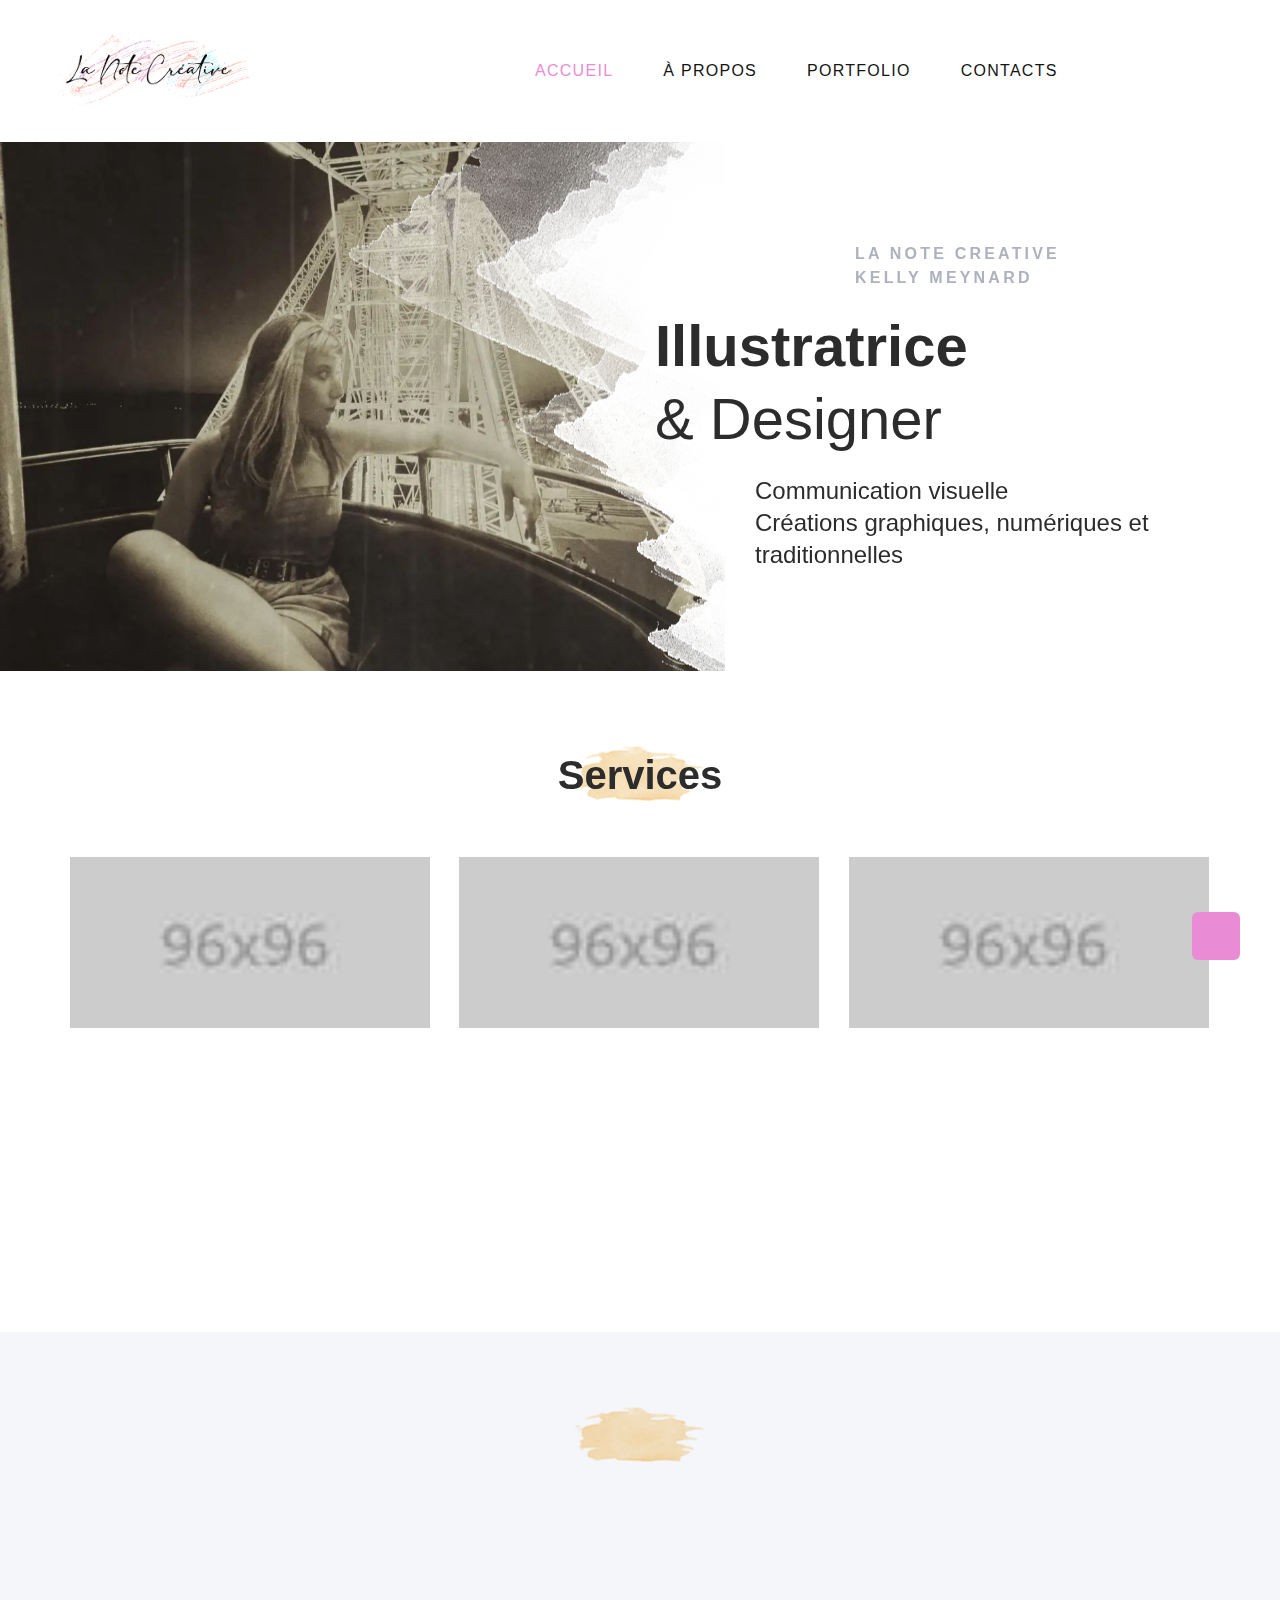
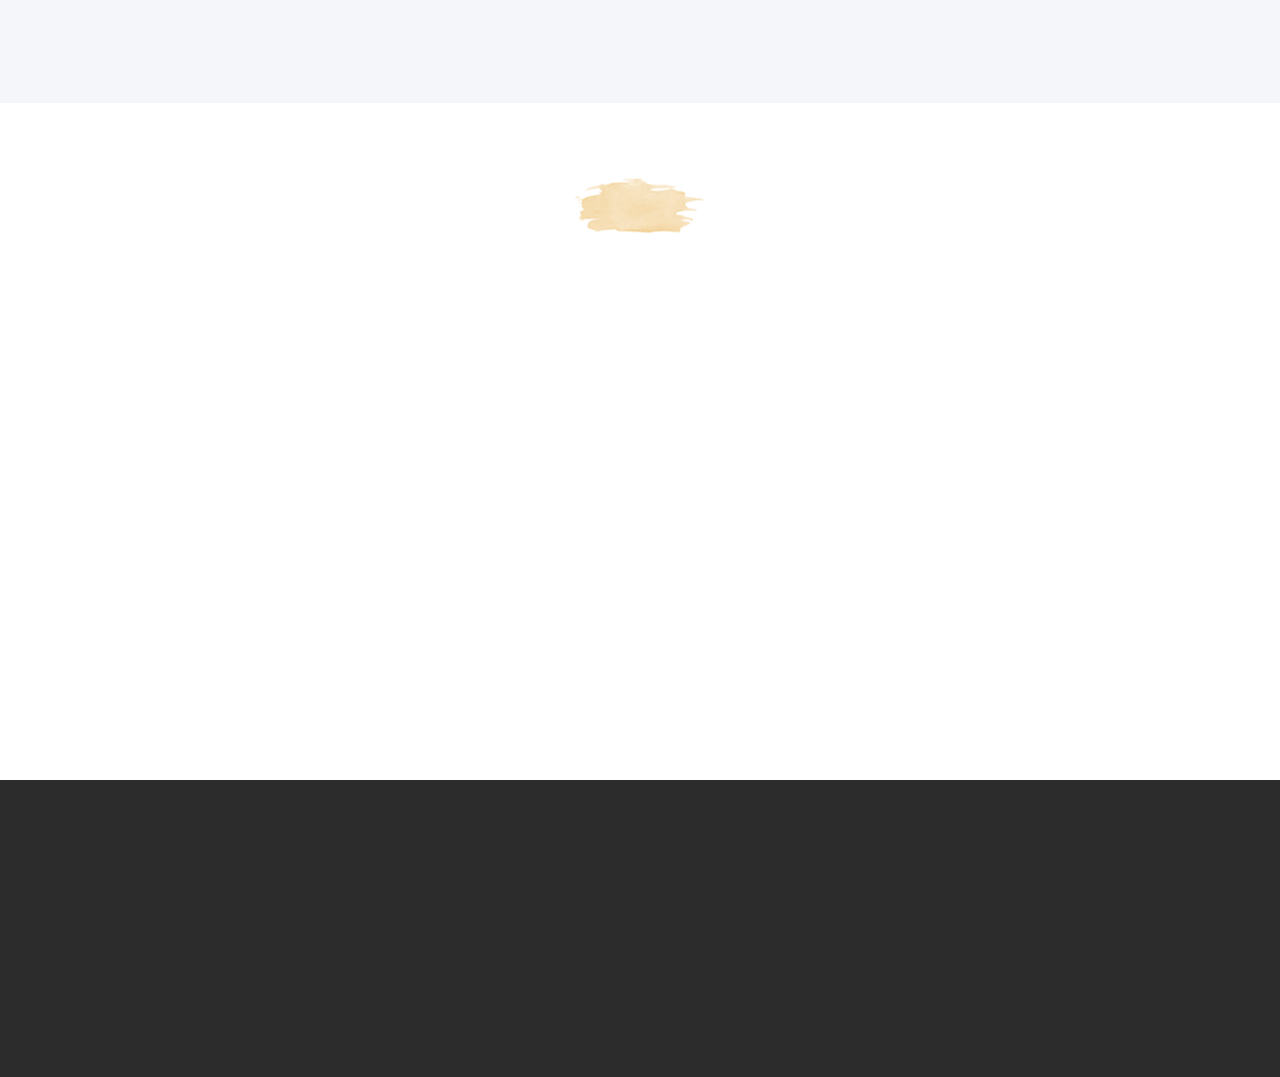
==== commit 979c29a6: "Add files via upload" ====
--- a/index.html
+++ b/index.html
@@ -173,48 +173,60 @@
                           <!-- Bootstrap card-->
                           <article class="card card-custom card-corporate wow fadeInDown" data-wow-delay=".05s">
                             <div class="card-header" id="accordion1-heading-1" role="tab">
-                              <div class="card-title"><a role="button" data-toggle="collapse" data-parent="#accordion1" href="#accordion1-collapse-1" aria-controls="accordion1-collapse-1" aria-expanded="true">Do you provide any scripts with your templates?
+                              <div class="card-title"><a role="button" data-toggle="collapse" data-parent="#accordion1" href="#accordion1-collapse-1" aria-controls="accordion1-collapse-1" aria-expanded="true">Premier contact
                                   <div class="card-arrow"></div></a></div>
                             </div>
                             <div class="collapse show" id="accordion1-collapse-1" role="tabpanel" aria-labelledby="accordion1-heading-1">
                               <div class="card-body">
-                                <p>Our templates do not include any additional scripts. Newsletter subscriptions, search fields, forums, image galleries (in HTML versions of Flash products) are inactive. Basic scripts can be easily added at www.zemez.io If you are not sure that the element you’re interested in is active please contact our Support Chat for clarification</p>
+                                <p> Une idée de projet ? Vous pouvez me contacter par mail ou par téléphone dans un premier temps. Nous procéderons alors à un premier échange afin de se mettre d’accord sur la direction de votre projet avant de nous fixer un rendez-vous.</p>
                               </div>
                             </div>
                           </article>
                           <!-- Bootstrap card-->
                           <article class="card card-custom card-corporate wow fadeInDown" data-wow-delay=".1s">
                             <div class="card-header" id="accordion1-heading-2" role="tab">
-                              <div class="card-title"><a class="collapsed" role="button" data-toggle="collapse" data-parent="#accordion1" href="#accordion1-collapse-2" aria-controls="accordion1-collapse-2" aria-expanded="false">What do I receive when I order a template?
+                              <div class="card-title"><a class="collapsed" role="button" data-toggle="collapse" data-parent="#accordion1" href="#accordion1-collapse-2" aria-controls="accordion1-collapse-2" aria-expanded="false">Premier rendez-vous
                                   <div class="card-arrow"></div></a></div>
                             </div>
                             <div class="collapse" id="accordion1-collapse-2" role="tabpanel" aria-labelledby="accordion1-heading-2">
                               <div class="card-body">
-                                <p>After you complete the payment via our secure form you will receive the instructions for downloading the product. The source files in the download package can vary based on the type of the product you have purchased.</p>
+                                <p> Afin de discuter plus en détail de votre projet, de vos idées, comprendre vos besoins, vous orienter vers les solutions les plus adaptées à votre situation, à votre budget et définir ensemble votre cahier des charges. Cela peut s'effectuer à distance.</p>
                               </div>
                             </div>
                           </article>
                           <!-- Bootstrap card-->
                           <article class="card card-custom card-corporate wow fadeInDown" data-wow-delay=".15s">
                             <div class="card-header" id="accordion1-heading-3" role="tab">
-                              <div class="card-title"><a class="collapsed" role="button" data-toggle="collapse" data-parent="#accordion1" href="#accordion1-collapse-3" aria-controls="accordion1-collapse-3" aria-expanded="false">In what formats are your templates available?
+                              <div class="card-title"><a class="collapsed" role="button" data-toggle="collapse" data-parent="#accordion1" href="#accordion1-collapse-3" aria-controls="accordion1-collapse-3" aria-expanded="false">Envoi du devis
                                   <div class="card-arrow"></div></a></div>
                             </div>
                             <div class="collapse" id="accordion1-collapse-3" role="tabpanel" aria-labelledby="accordion1-heading-3">
                               <div class="card-body">
-                                <p>Website templates are available in Photoshop and HTML formats. Fonts are included with the Photoshop file. In most templates, HTML is compatible with Adobe® Dreamweaver® and Microsoft® FrontPage®.</p>
+                                <p> Création d’une proposition de devis détaillé et approprié à votre demande. Celui-ci peut contenir, des propositions de services optionnels, selon le choix du client.</p>
                               </div>
                             </div>
                           </article>
                           <!-- Bootstrap card-->
                           <article class="card card-custom card-corporate wow fadeInDown" data-wow-delay=".2s">
                             <div class="card-header" id="accordion1-heading-4" role="tab">
-                              <div class="card-title"><a class="collapsed" role="button" data-toggle="collapse" data-parent="#accordion1" href="#accordion1-collapse-4" aria-controls="accordion1-collapse-4" aria-expanded="false">What am I allowed to do with the templates?
+                              <div class="card-title"><a class="collapsed" role="button" data-toggle="collapse" data-parent="#accordion1" href="#accordion1-collapse-4" aria-controls="accordion1-collapse-4" aria-expanded="false">Réalisation et livraison
                                   <div class="card-arrow"></div></a></div>
                             </div>
                             <div class="collapse" id="accordion1-collapse-4" role="tabpanel" aria-labelledby="accordion1-heading-4">
                               <div class="card-body">
-                                <p>You may build a website using the template in any way you like. You may not resell or redistribute templates (like we do); claim intellectual or exclusive ownership to any of our products, modified or unmodified. All products are the property of content providing companies and individuals. You are also not allowed to make more than one project using the same template.</p>
+                                <p> Réalisation du projet et livraison des créations conformément aux délais abordés au préalable.</p>
+                              </div>
+                            </div>
+                          </article>
+				  		  <!-- Bootstrap card-->
+                          <article class="card card-custom card-corporate wow fadeInDown" data-wow-delay=".2s">
+                            <div class="card-header" id="accordion1-heading-5" role="tab">
+                              <div class="card-title"><a class="collapsed" role="button" data-toggle="collapse" data-parent="#accordion1" href="#accordion1-collapse-5" aria-controls="accordion1-collapse-5" aria-expanded="false"> Retours, suivi et accompagnement
+                                  <div class="card-arrow"></div></a></div>
+                            </div>
+                            <div class="collapse" id="accordion1-collapse-5" role="tabpanel" aria-labelledby="accordion1-heading-5">
+                              <div class="card-body">
+                                <p>Eventuels retours de votre part (le nombre de retours possibles est prévu dans le devis), corrections et ajustements si besoin. Puis, accompagnement et suivi, afin d’améliorer au mieux votre communication et atteindre vos objectifs.</p>
                               </div>
                             </div>
                           </article>
--- a/css/style.css
+++ b/css/style.css
@@ -106,6 +106,12 @@
 	letter-spacing: .03em;
 }
 
+@media (min-width: 768px) {
+	body {
+		font-size: 16px;
+		line-height: 1.5;
+	}
+}
 
 h1, h2, h3, h4, h5, h6, [class^='heading-'] {
 	margin-top: 0;
@@ -118,7 +124,7 @@
 }
 
 h1 a:hover, h2 a:hover, h3 a:hover, h4 a:hover, h5 a:hover, h6 a:hover, [class^='heading-'] a:hover {
-	color: #FF9AF6;
+	color: #ea8cd5;
 }
 
 h1 span, h2 span, h3 span, h4 span, h5 span, h6 span, [class^='heading-'] span {
@@ -149,8 +155,15 @@
 	}
 }
 
-
-@media (min-width: 992px) {
+@media (min-width: 768px) {
+	h1,
+	.heading-1 {
+		font-size: 46px;
+		line-height: 1.25;
+	}
+}
+
+@media (min-width : 768px ){
 	h1,
 	.heading-1 {
 		font-size: 54px;
@@ -188,6 +201,12 @@
 	}
 }
 
+@media (min-width: 768px) {
+	h2,
+	.heading-2 {
+		font-size: 44px;
+	}
+}
 
 @media (min-width: 1200px) {
 	h2,
@@ -205,7 +224,13 @@
 	font-weight: 600;
 }
 
-
+@media (min-width: 768px) {
+	h3,
+	.heading-3 {
+		font-size: 30px;
+		line-height: 1.4;
+	}
+}
 
 @media (min-width: 1200px) {
 	h3,
@@ -256,6 +281,13 @@
 	letter-spacing: .01em;
 }
 
+@media (min-width: 768px) {
+	h5,
+	.heading-5 {
+		font-size: 20px;
+		line-height: 1.4;
+	}
+}
 
 h6,
 .heading-6 {
@@ -267,7 +299,13 @@
 	color: #aeb1be;
 }
 
-
+@media (min-width: 768px) {
+	h6,
+	.heading-6 {
+		font-size: 16px;
+		line-height: 1.5;
+	}
+}
 
 .title-decorated {
 	position: relative;
@@ -284,7 +322,28 @@
 	border-bottom: 1px solid;
 }
 
-
+@media (min-width: 768px) {
+	.title-decorated {
+		padding-left: 70px;
+	}
+	.title-decorated::before {
+		width: 50px;
+		top: .7em;
+		border-bottom-width: 2px;
+	}
+}
+
+@media (min-width: 768px) {
+	.title-decorated-lg {
+		padding-left: 80px;
+	}
+	.title-decorated-lg::before {
+		width: 62px;
+	}
+	.title-decorated-lg + p {
+		margin-top: 32px;
+	}
+}
 
 small,
 .small {
@@ -297,7 +356,7 @@
 .mark {
 	padding: 3px 5px;
 	color: #fff;
-	background: #FF9AF6;
+	background: #ea8cd5;
 }
 
 strong {
@@ -310,6 +369,12 @@
 	line-height: 1.55;
 }
 
+@media (min-width: 768px) {
+	.big {
+		font-size: 20px;
+		line-height: 1.6;
+	}
+}
 
 .lead {
 	font-size: 24px;
@@ -340,9 +405,13 @@
 	}
 }
 
-
-
-@media (min-width: 992px) {
+@media (min-width: 768px) {
+	.text-large {
+		font-size: 68px;
+	}
+}
+
+@media (min-width : 768px ){
 	.text-large {
 		font-size: 80px;
 	}
@@ -364,8 +433,14 @@
 	font-weight: 800;
 }
 
-
-@media (min-width: 992px) {
+@media (min-width: 768px) {
+	.text-extra-large {
+		font-size: 130px;
+		line-height: .7;
+	}
+}
+
+@media (min-width : 768px ){
 	.text-extra-large {
 		font-size: 150px;
 	}
@@ -388,7 +463,7 @@
 p [data-toggle='tooltip'] {
 	padding-left: .25em;
 	padding-right: .25em;
-	color: #FF9AF6;
+	color: #ea8cd5;
 }
 
 p [style*='max-width'] {
@@ -410,7 +485,7 @@
 }
 
 html .page .text-primary {
-	color: #FF9AF6;
+	color: #ea8cd5;
 }
 
 .page .text-danger {
@@ -458,7 +533,7 @@
 }
 
 a, a:focus, a:active {
-	color: #FF9AF6;
+	color: #ea8cd5;
 }
 
 a:hover {
@@ -478,7 +553,7 @@
 }
 
 .link-default:hover {
-	color: #FF9AF6;
+	color: #ea8cd5;
 }
 
 .context-dark .link-default, .bg-gray-700 .link-default, .bg-gray-800 .link-default, .bg-primary .link-default, .bg-primary-darker .link-default {
@@ -532,7 +607,7 @@
 }
 
 .block-center:hover .block-center-header {
-	background-color: #FF9AF6;
+	background-color: #ea8cd5;
 }
 
 .block-center-title {
@@ -547,7 +622,7 @@
 		background-color: #fff;
 	}
 	.block-center-header {
-		background-color: #FF9AF6;
+		background-color: #ea8cd5;
 	}
 }
 
@@ -571,7 +646,7 @@
 	min-width: 26px;
 	font-size: 24px;
 	line-height: 1;
-	color: #FF9AF6;
+	color: #ea8cd5;
 }
 
 .box-minimal-icon.fl-bigmug-line-checkmark14 {
@@ -611,12 +686,13 @@
 	}
 }
 
-@media (min-width: 992px) and (max-width: 1199.98px) {
+@media (min-width: 768px) {
 	.box-minimal {
-		padding-right: 0;
-	}
-	.box-minimal-title {
-		font-size: 22px;
+		padding-right: 15px;
+		margin-left: -30px;
+	}
+	.box-minimal > * {
+		margin-left: 30px;
 	}
 }
 
@@ -637,7 +713,7 @@
 .box-light-icon {
 	font-size: 30px;
 	line-height: 1;
-	color: #FF9AF6;
+	color: #ea8cd5;
 }
 
 * + .box-light-title {
@@ -652,8 +728,22 @@
 	}
 }
 
-
-@media (min-width: 992px) {
+@media (min-width: 768px) {
+	.box-light {
+		max-width: 240px;
+	}
+	* + .box-light-title {
+		margin-top: 16px;
+	}
+}
+
+@media (min-width: 768px) and (max-width: 1199.98px) {
+	.box-light-title {
+		font-size: 20px;
+	}
+}
+
+@media (min-width : 768px ){
 	.box-light-icon {
 		font-size: 32px;
 	}
@@ -704,7 +794,7 @@
 	border-radius: 50%;
 	font-size: 24px;
 	line-height: 1;
-	color: #FF9AF6;
+	color: #ea8cd5;
 }
 
 .box-creative-icon::before {
@@ -721,8 +811,8 @@
 	left: 0;
 	z-index: -1;
 	border-radius: inherit;
-	background: #FF9AF6;
-	border-color: black;
+	background: #ea8cd5;
+	border-color: #ea8cd5;
 	pointer-events: none;
 	opacity: 0;
 	visibility: hidden;
@@ -738,11 +828,12 @@
 	margin-top: 10px;
 }
 
-
-
-@media (max-width: 991.98px) {
-	.box-creative * + p {
-		margin-top: 10px;
+@media (min-width: 768px) {
+	.box-creative-icon {
+		font-size: 30px;
+	}
+	* + .box-creative-title {
+		margin-top: 15px;
 	}
 }
 
@@ -763,8 +854,13 @@
 	margin-right: auto;
 }
 
-
-@media (min-width: 992px) {
+@media (min-width: 768px) {
+	.box-2 {
+		padding-right: 30px;
+	}
+}
+
+@media (min-width : 768px ){
 	.box-2 {
 		padding-right: 35px;
 	}
@@ -776,7 +872,7 @@
 	}
 }
 
-@media (min-width: 992px) {
+@media (min-width : 768px ){
 	.box-3 {
 		padding-left: 10px;
 	}
@@ -834,9 +930,7 @@
 	vertical-align: middle;
 }
 
-
-
-@media (min-width: 992px) {
+@media (min-width : 768px ){
 	div.box-cta-thin h4 {
 		font-size: 30px;
 	}
@@ -910,7 +1004,7 @@
 	height: 0.05em;
 	margin-right: 15px;
 	vertical-align: middle;
-	background: #FF9AF6;
+	background: #ea8cd5;
 }
 
 @media (min-width: 576px) {
@@ -919,7 +1013,12 @@
 	}
 }
 
-
+@media (min-width: 768px) {
+	p.box-indigo-title {
+		font-size: 75px;
+		line-height: 1.2;
+	}
+}
 
 p.box-indigo-subtitle {
 	font-size: 24px;
@@ -936,7 +1035,11 @@
 	}
 }
 
-
+@media (min-width: 768px) {
+	p.box-indigo-subtitle {
+		font-size: 40px;
+	}
+}
 
 .context-dark .box-indigo::before, .bg-gray-700 .box-indigo::before, .bg-gray-800 .box-indigo::before, .bg-primary .box-indigo::before, .bg-primary-darker .box-indigo::before {
 	background: rgba(255, 255, 255, 0.12);
@@ -1051,6 +1154,11 @@
 	margin-top: 30px;
 }
 
+@media (min-width: 768px) {
+	.box-promo-inner {
+		padding: 39px 35px;
+	}
+}
 
 @media (min-width: 1200px) {
 	.box-promo-inner {
@@ -1082,7 +1190,7 @@
 	margin: 0 0 15px 20px;
 }
 
-@media (min-width: 992px) {
+@media (min-width : 768px ){
 	html .group {
 		margin-left: -30px;
 	}
@@ -1151,7 +1259,7 @@
 	margin: 0 0 20px 30px;
 }
 
-@media (min-width: 992px) {
+@media (min-width : 768px ){
 	html .group-xl {
 		margin-bottom: -20px;
 		margin-left: -45px;
@@ -1167,7 +1275,22 @@
 	padding-right: 20px;
 }
 
-
+@media (min-width: 768px) {
+	html .group-sm-justify {
+		display: flex;
+		align-items: center;
+		justify-content: center;
+	}
+	html .group-sm-justify > * {
+		flex-grow: 1;
+		flex-shrink: 0;
+	}
+	html .group-sm-justify .button {
+		min-width: 130px;
+		padding-left: 20px;
+		padding-right: 20px;
+	}
+}
 
 html .group-middle {
 	display: table;
@@ -1275,7 +1398,11 @@
 	}
 }
 
-
+@media (min-width: 768px) {
+	.list-xl > li + li {
+		margin-top: 60px;
+	}
+}
 
 @media (min-width: 1600px) {
 	.list-xl > li + li {
@@ -1300,7 +1427,7 @@
 	padding-right: 10px;
 }
 
-@media (min-width: 992px) {
+@media (min-width : 768px ){
 	html .list-inline-md {
 		margin-left: -14px;
 		margin-right: -14px;
@@ -1335,9 +1462,16 @@
 	margin-top: 20px;
 }
 
-
-
-@media (min-width: 992px) {
+@media (min-width: 768px) {
+	.list-terms dt {
+		font-size: 24px;
+	}
+	.list-terms dd + dt {
+		margin-top: 40px;
+	}
+}
+
+@media (min-width : 768px ){
 	.list-terms dt + dd {
 		margin-top: 18px;
 	}
@@ -1457,10 +1591,21 @@
 }
 
 .list-nav a:hover {
-	color: #FF9AF6;
-}
-
-@media (min-width: 992px) {
+	color: #ea8cd5;
+}
+
+@media (min-width: 768px) {
+	.list-nav {
+		margin-left: -13px;
+		margin-right: -13px;
+	}
+	.list-nav > * {
+		padding-left: 13px;
+		padding-right: 13px;
+	}
+}
+
+@media (min-width : 768px ){
 	.list-nav {
 		margin-left: -28px;
 		margin-right: -28px;
@@ -1535,7 +1680,7 @@
 
 .list-inline-comma > li {
 	display: inline-block;
-	color: #FF9AF6;
+	color: #ea8cd5;
 }
 
 .list-inline-comma > li:not(:last-child)::after {
@@ -1555,7 +1700,7 @@
 }
 
 .list-inline-comma-default a:hover {
-	color: #FF9AF6;
+	color: #ea8cd5;
 }
 
 /*
@@ -1655,7 +1800,7 @@
 	text-align: center;
 	border-radius: 50%;
 	border: 1px solid #e8e9ee;
-	color: #FF9AF6;
+	color: #ea8cd5;
 }
 
 .icon-circle {
@@ -1723,6 +1868,11 @@
 	margin-top: 30px;
 }
 
+@media (min-width: 768px) {
+	* + .table-responsive {
+		margin-top: 40px;
+	}
+}
 
 .table-hover tbody tr {
 	transition: .55s;
@@ -1744,7 +1894,7 @@
 }
 
 .table-job-positions .position {
-	color: #FF9AF6;
+	color: #ea8cd5;
 }
 
 .table-job-positions time {
@@ -1804,7 +1954,7 @@
 	display: inline-block;
 	width: 70px;
 	height: 2px;
-	background-color: #FF9AF6;
+	background-color: #ea8cd5;
 }
 
 .divider-small + h3, .divider-small + .heading-3,
@@ -1843,40 +1993,52 @@
 	width: 100%;
 }
 
+.button-default, .button-default:focus {
+	color: #aeb1be;
+	background-color: #2c2c2c;
+	border-color: #2c2c2c;
+}
+
+.button-default:hover, .button-default:active {
+	color: #fff;
+	background-color: #ea8cd5;
+	border-color: black;
+}
+
 .button.button-primary, .button.button-primary:focus {
 	color: #fff;
-	background-color: #FF9AF6;
-	border-color: black;
+	background-color: #ea8cd5;
+	border-color: Black;
 }
 
 .button.button-primary:hover, .button.button-primary:active {
 	color: #fff;
-	background-color: #FC74F0;
-	border-color: black;
+	background-color: #ea8cd5;
+	border-color: Black;
 }
 
 html .button.button-primary-lighten, html .button.button-primary-lighten:focus {
 	color: #fff;
-	background-color: #FF9AF6;
-	border-color: black;
+	background-color: #ea8cd5;
+	border-color: Black;
 }
 
 html .button.button-primary-lighten:hover, html .button.button-primary-lighten:active {
 	color: #fff;
-	background-color: #FC74F0;
-	border-color: black;
+	background-color: #ea8cd5;
+	border-color: Black;
 }
 
 .button-primary-outline, .button-primary-outline:focus {
-	color: black;
+	color: #2c2c2c;
 	background-color: transparent;
-	border-color: black;
+	border-color: Black;
 }
 
 .button-primary-outline:hover, .button-primary-outline:active {
 	color: #fff;
-	background-color: #FC74F0;
-	border-color: black;
+	background-color: #ea8cd5;
+	border-color: Black;
 }
 
 .button.button-facebook, .button.button-facebook:focus {
@@ -1891,6 +2053,29 @@
 	border-color: #2465b5;
 }
 
+.button.button-twitter, .button.button-twitter:focus {
+	color: #fff;
+	background-color: #00aae6;
+	border-color: #00aae6;
+}
+
+.button.button-twitter:hover, .button.button-twitter:active {
+	color: #fff;
+	background-color: #01bdff;
+	border-color: #01bdff;
+}
+
+.button.button-google, .button.button-google:focus {
+	color: #fff;
+	background-color: #ff3807;
+	border-color: #ff3807;
+}
+
+.button.button-google:hover, .button.button-google:active {
+	color: #fff;
+	background-color: #ff4c21;
+	border-color: #ff4c21;
+}
 
 .button-winona {
 	position: relative;
@@ -2024,14 +2209,14 @@
 
 .btn-primary, .btn-primary:active, .btn-primary:focus {
 	color: #fff;
-	background: #FF9AF6;
-	border-color: black;
+	background: #ea8cd5;
+	border-color: #ea8cd5;
 }
 
 .btn-primary:hover {
 	color: #fff;
-	background: black;
-	border-color: black;
+	background: #000;
+	border-color: #000;
 }
 
 .button-group {
@@ -2086,7 +2271,7 @@
 }
 
 .button-video:hover {
-	color: #FF9AF6;
+	color: #ea8cd5;
 }
 
 .button-video:hover::before {
@@ -2104,7 +2289,7 @@
 }
 
 .context-dark .button-video, .bg-gray-700 .button-video, .bg-gray-800 .button-video, .bg-primary .button-video, .bg-primary-darker .button-video {
-	color: #FF9AF6;
+	color: #ea8cd5;
 }
 
 /*
@@ -2143,7 +2328,7 @@
 }
 
 .form-wrap.has-focus .form-input {
-	border-color: black;
+	border-color: #ea8cd5;
 }
 
 * + .form-wrap {
@@ -2425,7 +2610,7 @@
 }
 
 .toggle-custom:checked ~ .checkbox-custom-dummy::after {
-	background: #FF9AF6;
+	background: #ea8cd5;
 	transform: translate(20px, -50%);
 }
 
@@ -2591,8 +2776,23 @@
 	margin-top: 35px;
 }
 
-
-@media (min-width: 992px) {
+@media (min-width: 768px) {
+	.form-layout-1 {
+		display: flex;
+	}
+	.form-layout-1 > * {
+		flex-shrink: 0;
+	}
+	.form-layout-1 .form-wrap-main {
+		flex-grow: 1;
+	}
+	.form-layout-1 .form-wrap-select {
+		width: 100%;
+		max-width: 220px;
+	}
+}
+
+@media (min-width : 768px ){
 	* + form.form-layout-1 {
 		margin-top: 50px;
 	}
@@ -2652,7 +2852,11 @@
 	margin-top: 5px;
 }
 
-
+@media (min-width: 768px) {
+	* + .post-inline {
+		margin-top: 32px;
+	}
+}
 
 .context-dark .post-inline-title, .bg-gray-700 .post-inline-title, .bg-gray-800 .post-inline-title, .bg-primary .post-inline-title, .bg-primary-darker .post-inline-title {
 	color: #fff;
@@ -2740,6 +2944,9 @@
 	letter-spacing: .03em;
 }
 
+.post-classic-meta a:hover {
+	color: #eec275;
+}
 
 * + .post-classic-meta {
 	margin-top: 15px;
@@ -2767,16 +2974,23 @@
 	}
 }
 
-
-@media (min-width: 992px) and (max-width: 1199.98px) {
+@media (min-width: 768px) {
+	.post-classic-title {
+		max-width: 92%;
+	}
 	.post-classic-meta {
-		margin-left: -15px;
-		margin-right: -15px;
-		font-size: 14px;
+		transform: translate3d(0, -5px, 0);
+		margin-bottom: -5px;
+		margin-left: -20px;
+		margin-right: -20px;
 	}
 	.post-classic-meta > * {
-		padding-left: 15px;
-		padding-right: 15px;
+		margin-top: 5px;
+		padding-left: 20px;
+		padding-right: 20px;
+	}
+	* + .post-classic-meta {
+		margin-top: 25px;
 	}
 }
 
@@ -2785,7 +2999,7 @@
 }
 
 .post-modern-title {
-	color: #FF9AF6;
+	color: #ea8cd5;
 }
 
 .post-modern-title a:hover {
@@ -2871,16 +3085,20 @@
 	}
 }
 
-
-@media (min-width: 992px) and (max-width: 1199.98px) {
+@media (min-width: 768px) {
 	.post-modern-meta {
-		margin-left: -15px;
-		margin-right: -15px;
-		font-size: 14px;
+		transform: translate3d(0, -5px, 0);
+		margin-bottom: -5px;
+		margin-left: -20px;
+		margin-right: -20px;
 	}
 	.post-modern-meta > * {
-		padding-left: 15px;
-		padding-right: 15px;
+		margin-top: 5px;
+		padding-left: 20px;
+		padding-right: 20px;
+	}
+	* + .post-modern-title {
+		margin-top: 15px;
 	}
 }
 
@@ -3026,7 +3244,7 @@
 }
 
 .post-block-meta a:hover {
-	color: #FF9AF6;
+	color: #ea8cd5;
 }
 
 .post-block-meta time {
@@ -3057,6 +3275,19 @@
 	}
 }
 
+@media (min-width: 768px) {
+	.post-block-meta {
+		margin-left: -25px;
+		margin-right: -25px;
+	}
+	.post-block-meta > * {
+		padding-left: 25px;
+		padding-right: 25px;
+	}
+	.post-block-caption {
+		padding: 35px 40px;
+	}
+}
 
 .post-light {
 	display: flex;
@@ -3071,7 +3302,7 @@
 }
 
 .post-light:hover .post-light-time {
-	background: #FF9AF6;
+	background: #ea8cd5;
 }
 
 .post-light-time {
@@ -3135,7 +3366,7 @@
 }
 
 .post-light-title {
-	color: #FF9AF6;
+	color: #ea8cd5;
 }
 
 .post-light-title a:hover {
@@ -3178,7 +3409,7 @@
 }
 
 .post-light-meta a:hover {
-	color: #FF9AF6;
+	color: #ea8cd5;
 }
 
 * + .post-light {
@@ -3189,9 +3420,16 @@
 	margin-top: 9px;
 }
 
-
-
-@media (min-width: 992px) {
+@media (min-width: 768px) {
+	.post-light {
+		margin-left: -36px;
+	}
+	.post-light > * {
+		margin-left: 36px;
+	}
+}
+
+@media (min-width : 768px ){
 	* + .post-light {
 		margin-top: 38px;
 	}
@@ -3230,7 +3468,7 @@
 }
 
 .post-tiny-title {
-	color: #FF9AF6;
+	color: #ea8cd5;
 }
 
 .post-tiny-title a:hover {
@@ -3302,12 +3540,12 @@
 }
 
 .post-creative-meta a:hover {
-	color: #FF9AF6;
+	color: #ea8cd5;
 }
 
 .post-creative-meta .icon {
 	font-size: 1.5em;
-	color: #FF9AF6;
+	color: #ea8cd5;
 }
 
 .post-creative-footer {
@@ -3336,7 +3574,13 @@
 	margin-top: 25px;
 }
 
-@media (min-width: 992px) {
+@media (min-width: 768px) {
+	.post-creative-title {
+		max-width: 80%;
+	}
+}
+
+@media (min-width : 768px ){
 	* + .post-creative-meta {
 		margin-top: 25px;
 	}
@@ -3388,7 +3632,7 @@
 
 .quote-light-cite {
 	font-size: 20px;
-	color: #FF9AF6;
+	color: #ea8cd5;
 }
 
 .quote-light-caption {
@@ -3429,6 +3673,25 @@
 @media (min-width: 576px) {
 	.quote-light-cite {
 		font-size: 20px;
+	}
+}
+
+@media (min-width: 768px) {
+	.quote-light-cite {
+		font-size: 24px;
+	}
+	.quote-light-text {
+		font-size: 21px;
+		line-height: 1.45;
+	}
+	* + .quote-light {
+		margin-top: 40px;
+	}
+	* + .quote-light-text {
+		margin-top: 15px;
+	}
+	* + .quote-light-footer {
+		margin-top: 30px;
 	}
 }
 
@@ -3504,7 +3767,7 @@
 .quote-classic-cite {
 	font-size: 20px;
 	line-height: 1.2;
-	color: #FF9AF6;
+	color: #ea8cd5;
 }
 
 .quote-classic-caption {
@@ -3585,7 +3848,7 @@
 .quote-modern-cite {
 	font-size: 20px;
 	line-height: 1.2;
-	color: #FF9AF6;
+	color: #ea8cd5;
 }
 
 .quote-modern-caption {
@@ -3615,7 +3878,7 @@
 	color: #2c2c2c;
 }
 
-@media (min-width: 992px) {
+@media (min-width : 768px ){
 	.quote-modern-big .quote-modern-text {
 		font-size: 20px;
 	}
@@ -3906,7 +4169,13 @@
 	}
 }
 
-@media (min-width: 992px) {
+@media (min-width: 768px) {
+	.thumbnail-classic-caption {
+		padding: 25px 20px;
+	}
+}
+
+@media (min-width : 768px ){
 	.thumbnail-classic-lg .thumbnail-classic-dummy::before {
 		padding-bottom: 147.69231%;
 	}
@@ -4061,7 +4330,7 @@
 	border-radius: 50%;
 	font-size: 24px;
 	line-height: 1;
-	background: #FF9AF6;
+	background: #ea8cd5;
 }
 
 .thumbnail-corporate-link, .thumbnail-corporate-link:active, .thumbnail-corporate-link:focus, .thumbnail-corporate-link:hover {
@@ -4091,7 +4360,9 @@
 	transform: translate3d(0, 0, 0);
 }
 
-
+.thumbnail-corporate-link:hover {
+	background: #eec275;
+}
 
 .thumbnail-corporate-link:hover .icon:first-child {
 	opacity: 0;
@@ -4121,7 +4392,13 @@
 	}
 }
 
-@media (min-width: 992px) {
+@media (min-width: 768px) {
+	.thumbnail-corporate-caption {
+		padding: 25px 20px;
+	}
+}
+
+@media (min-width : 768px ){
 	.thumbnail-corporate-lg .thumbnail-corporate-dummy::before {
 		padding-bottom: 125.40541%;
 	}
@@ -4384,7 +4661,7 @@
 	}
 }
 
-@media (min-width: 992px) {
+@media (min-width : 768px ){
 	.thumbnail-modern-lg .t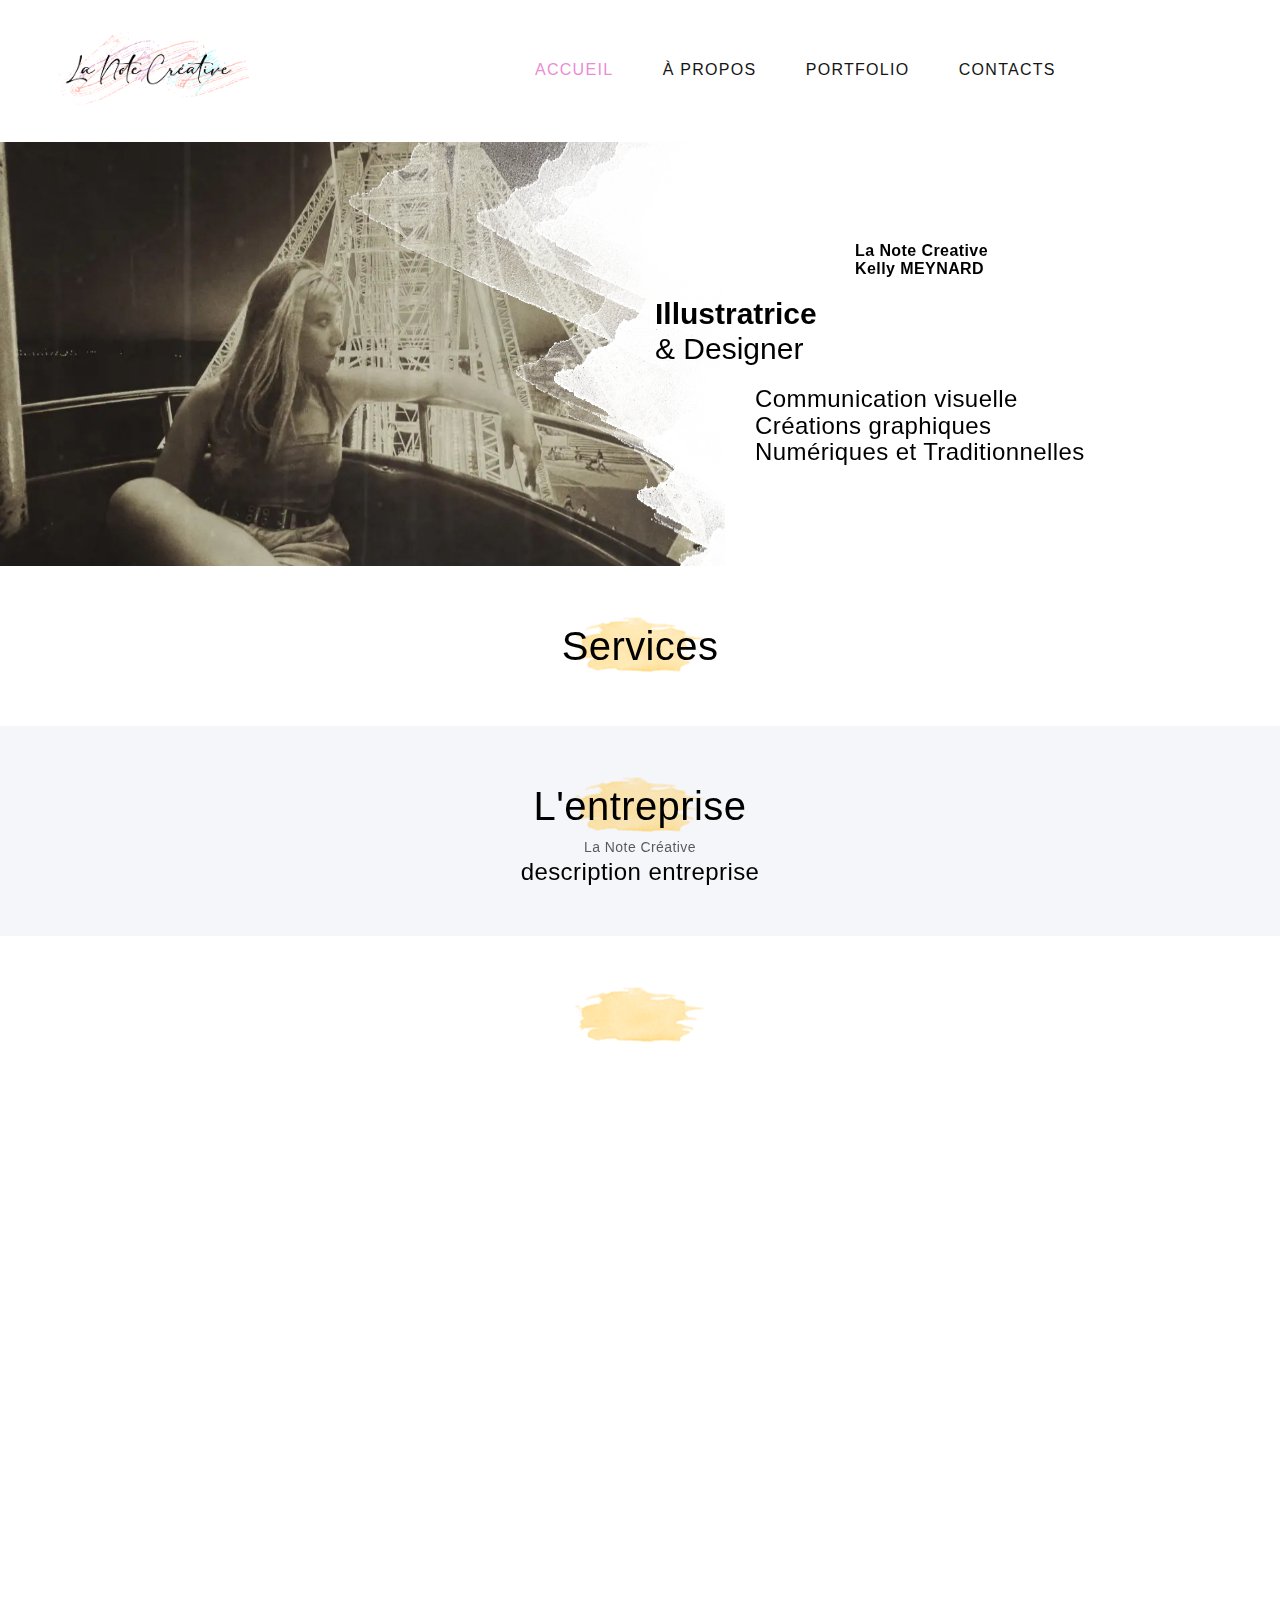
==== commit b4b67ebc: "Add files via upload" ====
--- a/index.html
+++ b/index.html
@@ -23,7 +23,7 @@
                 <div class="rd-navbar-panel">
                   <!-- RD Navbar Toggle-->
                   <button class="rd-navbar-toggle" data-rd-navbar-toggle="#rd-navbar-nav-wrap-1"><span></span></button>
-                  <!-- RD Navbar Brand--><a class="rd-navbar-brand" href="index.html"><img src="images/logo-default-176x28.png" alt="" width="176" height="28" srcset="images/logo-default-352x56.png 2x"/></a>
+                  <!-- RD Navbar Brand--><a class="rd-navbar-brand" href="index.html"><img src="images/logo-default.png" alt="" width="176" height="28" srcset="images/logo-default.png 2x"/></a>
                 </div>
                 <div class="rd-navbar-main-element">
                   <div class="rd-navbar-nav-wrap" id="rd-navbar-nav-wrap-1">
@@ -44,243 +44,210 @@
       </header>
       <!-- Overlapping Screen-->
       <section class="section section-overlap bg-decorate">
-        <div class="section-overlap-image" style="background-image: url(images/screens-1-1046x720.jpg)"></div>
+      	<div class="section-overlap-image" style="background-image: url(images/Couverture.jpg)"></div>
         <div class="section-overlap-content">
-          <div class="container">
-            <div class="row">
-              <div class="col-md-6 col-lg-5 col-xl-4">
-                <div class="wow-outer">
-                  <h6 class="font-weight-sbold text-primary wow slideInDown">La Note Creative <br> Kelly MEYNARD</h6>
-                </div>
-              </div>
-              <div class="col-md-8 col-lg-7 col-xl-6">
-                <h1 class="wow-outer"><span class="font-weight-bold wow-outer"><span class="wow slideInUp">Illustratrice</span></span><span class="font-weight-exlight wow-outer"><span class="wow slideInUp" data-wow-delay=".1s">& Designer</span></span></h1>
-              </div>
-              <div class="col-md-6 col-lg-5">
-                <div class="wow-outer">
-                  <h4 class="font-weight-light wow slideInUp" data-wow-delay=".2s">Communication visuelle<br>Créations graphiques, numériques et traditionnelles</h4>
-                </div>
-              </div>
-            </div>
-          </div>
-        </div>
-      </section>
+          	<div class="container">
+            	<div class="row">
+             	 	<div class="col-md-6 col-lg-5 col-xl-4">
+                		<div class="wow-outer">
+                  			<h6 class="font-weight-sbold text-primary wow slideInDown">La Note Creative <br> Kelly MEYNARD</h6>
+               			</div>
+              		</div>
+              
+					<div class="col-md-7 col-xl-6">
+                			<h1 class="wow-outer"><span class="font-weight-bold wow-outer"><span class="wow slideInUp">Illustratrice</span></span><span class="font-weight-exlight wow-outer"><span class="wow slideInUp" data-wow-delay=".1s">& Designer</span></span></h1>
+              			</div>
+             
+					<div class="col-md-6 col-lg-5">
+                		<div class="wow-outer">
+                  			<h4 class="font-weight-light wow slideInUp" data-wow-delay=".2s">Communication visuelle<br>Créations graphiques<br> Numériques et Traditionnelles</h4>
+               			 </div>
+              		</div>
+            	</div>
+          	</div>
+        </div>
+      </section>
+	  
       <!-- Projects - Modern Layout-->
       <section class="section section-lg bg-default">
-        <div class="container">
-          <div class="row row-50">
-            <div class="col-12 text-center">
-              <h3 class="section-title wow-outer"><span class="wow slideInUp">Services</span></h3>
-            </div>
-            <div class="col-12 isotope-wrap">
-              <div class="isotope offset-top-2" data-isotope-layout="masonry" data-lightgallery="group" data-lg-thumbnail="false">
-                <div class="row row-30">
-					
-          	        <div class="col-12 col-sm-6 isotope-item wow-outer col-lg-4">
-                                  <!-- Thumbnail Corporate-->
-                                  <article class="thumbnail-corporate wow slideInDown">
-									  <img class="thumbnail-corporate-image" src="images/testimonials-person-1-96x96.jpg"
-										   alt="" width="370" height="370"/>
-                                    <div class="thumbnail-corporate-caption">
-                                      <p class="thumbnail-corporate-title">Mary Williams</p>
-                                      <p>I offer high-quality photography &amp; retouch services to individual and corporate clients all over the US.</p>
-                                    </div>
-                                  </article>
-                  </div> 
-   	    	  		<div class="col-12 col-sm-6 col-lg-4 isotope-item wow-outer">
-                                  <!-- Thumbnail Corporate-->
-                                  <article class="thumbnail-corporate wow slideInDown">
-									  <img class="thumbnail-corporate-image" src="images/testimonials-person-1-96x96.jpg"
-										   alt="" width="370" height="370"/>
-                                    <div class="thumbnail-corporate-caption">
-                                      <p class="thumbnail-corporate-title">Mary Williams</p>
-                                      <p>I offer high-quality photography &amp; retouch services to individual and corporate clients all over the US.</p>
-                                    </div>
-                                  </article>
-                  </div> 
-					<div class="col-12 col-sm-6 col-lg-4 isotope-item wow-outer">
-                                  <!-- Thumbnail Corporate-->
-                                  <article class="thumbnail-corporate wow slideInDown">
-									  <img class="thumbnail-corporate-image" src="images/testimonials-person-1-96x96.jpg"
-										   alt="" width="370" height="370"/>
-                                    <div class="thumbnail-corporate-caption">
-                                      <p class="thumbnail-corporate-title">Mary Williams</p>
-                                      <p>I offer high-quality photography &amp; retouch services to individual and corporate clients all over the US.</p>
-                                    </div>
-                                  </article>
-                  </div> 		
-					<div class="col-12 col-sm-6 col-lg-4 isotope-item wow-outer">
-                                  <!-- Thumbnail Corporate-->
-                                  <article class="thumbnail-corporate wow slideInDown">
-									  <img class="thumbnail-corporate-image" src="images/testimonials-person-1-96x96.jpg"
-										   alt="" width="370" height="370"/>
-                                    <div class="thumbnail-corporate-caption">
-                                      <p class="thumbnail-corporate-title">Mary Williams</p>
-                                      <p>I offer high-quality photography &amp; retouch services to individual and corporate clients all over the US.</p>
-                                    </div>
-                                  </article>
-                  </div> 
-					<div class="col-12 col-sm-6 col-lg-4 isotope-item wow-outer">
-                                  <!-- Thumbnail Corporate-->
-                                  <article class="thumbnail-corporate wow slideInDown">
-									  <img class="thumbnail-corporate-image" src="images/testimonials-person-1-96x96.jpg"
-										   alt="" width="370" height="370"/>
-                                    <div class="thumbnail-corporate-caption">
-                                      <p class="thumbnail-corporate-title">Mary Williams</p>
-                                      <p>I offer high-quality photography &amp; retouch services to individual and corporate clients all over the US.</p>
-                                    </div>
-                                  </article>
-                  </div> 
-					<div class="col-12 col-sm-6 col-lg-4 isotope-item wow-outer">
-                                  <!-- Thumbnail Corporate-->
-                                  <article class="thumbnail-corporate wow slideInDown">
-								    <img class="thumbnail-corporate-image" src="images/testimonials-person-1-96x96.jpg"
-										   alt="" width="370" height="370"/>
-                                    <div class="thumbnail-corporate-caption">
-                                      <p class="thumbnail-corporate-title">Mary Williams</p>
-                                      <p>I offer high-quality photography &amp; retouch services to individual and corporate clients all over the US.</p>
-                                    </div>
-                                  </article>
-                  </div> 
-                </div>
-              </div>
+      	<div class="container">
+        	<div class="row row-50">
+				
+            	<div class="col-12 text-center">
+              		<h3 class="section-title wow-outer"><span class="wow slideInUp">Services</span></h3>
+           	 	</div>
+				
             </div>
           </div>
-        </div>
-      </section>
+      </section>
+	  
       <!-- Testimonials-->
       <section class="section section-lg bg-gray-100 text-center">
-        <div class="container">
-         <h3 class="section-title text-center wow-outer"><span class="wow slideInDown">L'entreprise</span></h3>
-         	 <div class="slick-widget-testimonials wow fadeIn">
-                  <cite class="quote-light-cite">La Note Créative</cite>
+      	<div class="container">
+        	<h3 class="section-title text-center wow-outer"><span class="wow slideInDown">L'entreprise</span></h3>
+         	<div class="slick-widget-testimonials wow fadeIn">
+                <cite class="quote-light-cite">La Note Créative</cite>
                   <div class="quote-light-text">
                     <h4> description entreprise </h4>
                   </div>
-            	</div>
-           </div>
+            </div>
+        </div>
       </section>
 	  
       <section class="section section-lg">
-        <div class="container">
-          <div class="row row-50 justify-content-lg-between offset-top-1">
-            <div class="col-12">
-              <h3 class="section-title text-center wow-outer"><span class="wow slideInDown">Ma démarche</span></h3>
-            </div>
-            <div class="col-lg-7 col-xl-6">
-              <!-- Bootstrap collapse-->
-              <div class="card-group-custom card-group-corporate wow-outer" id="accordion1" role="tablist" aria-multiselectable="false">
-                          <!-- Bootstrap card-->
-                          <article class="card card-custom card-corporate wow fadeInDown" data-wow-delay=".05s">
-                            <div class="card-header" id="accordion1-heading-1" role="tab">
-                              <div class="card-title"><a role="button" data-toggle="collapse" data-parent="#accordion1" href="#accordion1-collapse-1" aria-controls="accordion1-collapse-1" aria-expanded="true">Premier contact
-                                  <div class="card-arrow"></div></a></div>
-                            </div>
-                            <div class="collapse show" id="accordion1-collapse-1" role="tabpanel" aria-labelledby="accordion1-heading-1">
-                              <div class="card-body">
-                                <p> Une idée de projet ? Vous pouvez me contacter par mail ou par téléphone dans un premier temps. Nous procéderons alors à un premier échange afin de se mettre d’accord sur la direction de votre projet avant de nous fixer un rendez-vous.</p>
-                              </div>
-                            </div>
-                          </article>
-                          <!-- Bootstrap card-->
-                          <article class="card card-custom card-corporate wow fadeInDown" data-wow-delay=".1s">
-                            <div class="card-header" id="accordion1-heading-2" role="tab">
-                              <div class="card-title"><a class="collapsed" role="button" data-toggle="collapse" data-parent="#accordion1" href="#accordion1-collapse-2" aria-controls="accordion1-collapse-2" aria-expanded="false">Premier rendez-vous
-                                  <div class="card-arrow"></div></a></div>
-                            </div>
-                            <div class="collapse" id="accordion1-collapse-2" role="tabpanel" aria-labelledby="accordion1-heading-2">
-                              <div class="card-body">
-                                <p> Afin de discuter plus en détail de votre projet, de vos idées, comprendre vos besoins, vous orienter vers les solutions les plus adaptées à votre situation, à votre budget et définir ensemble votre cahier des charges. Cela peut s'effectuer à distance.</p>
-                              </div>
-                            </div>
-                          </article>
-                          <!-- Bootstrap card-->
-                          <article class="card card-custom card-corporate wow fadeInDown" data-wow-delay=".15s">
-                            <div class="card-header" id="accordion1-heading-3" role="tab">
-                              <div class="card-title"><a class="collapsed" role="button" data-toggle="collapse" data-parent="#accordion1" href="#accordion1-collapse-3" aria-controls="accordion1-collapse-3" aria-expanded="false">Envoi du devis
-                                  <div class="card-arrow"></div></a></div>
-                            </div>
-                            <div class="collapse" id="accordion1-collapse-3" role="tabpanel" aria-labelledby="accordion1-heading-3">
-                              <div class="card-body">
-                                <p> Création d’une proposition de devis détaillé et approprié à votre demande. Celui-ci peut contenir, des propositions de services optionnels, selon le choix du client.</p>
-                              </div>
-                            </div>
-                          </article>
-                          <!-- Bootstrap card-->
-                          <article class="card card-custom card-corporate wow fadeInDown" data-wow-delay=".2s">
-                            <div class="card-header" id="accordion1-heading-4" role="tab">
-                              <div class="card-title"><a class="collapsed" role="button" data-toggle="collapse" data-parent="#accordion1" href="#accordion1-collapse-4" aria-controls="accordion1-collapse-4" aria-expanded="false">Réalisation et livraison
-                                  <div class="card-arrow"></div></a></div>
-                            </div>
-                            <div class="collapse" id="accordion1-collapse-4" role="tabpanel" aria-labelledby="accordion1-heading-4">
-                              <div class="card-body">
-                                <p> Réalisation du projet et livraison des créations conformément aux délais abordés au préalable.</p>
-                              </div>
-                            </div>
-                          </article>
-				  		  <!-- Bootstrap card-->
-                          <article class="card card-custom card-corporate wow fadeInDown" data-wow-delay=".2s">
-                            <div class="card-header" id="accordion1-heading-5" role="tab">
-                              <div class="card-title"><a class="collapsed" role="button" data-toggle="collapse" data-parent="#accordion1" href="#accordion1-collapse-5" aria-controls="accordion1-collapse-5" aria-expanded="false"> Retours, suivi et accompagnement
-                                  <div class="card-arrow"></div></a></div>
-                            </div>
-                            <div class="collapse" id="accordion1-collapse-5" role="tabpanel" aria-labelledby="accordion1-heading-5">
-                              <div class="card-body">
-                                <p>Eventuels retours de votre part (le nombre de retours possibles est prévu dans le devis), corrections et ajustements si besoin. Puis, accompagnement et suivi, afin d’améliorer au mieux votre communication et atteindre vos objectifs.</p>
-                              </div>
-                            </div>
-                          </article>
-              </div>
-            </div>
-            <div class="col-lg-5">	
-              <div class="progress-linear-outer wow-outer">
-                          <!-- Linear progress bar-->
-                          <article class="progress-linear wow slideInDown" data-wow-delay=".05s">
-                            <div class="progress-header">
-                              <p>Écoute</p><span class="progress-value">100</span>
-                            </div>
-                            <div class="progress-bar-linear-wrap">
-                              <div class="progress-bar-linear progress-blue"></div>
-                            </div>
-                          </article>
-              </div>
-              <div class="progress-linear-outer wow-outer">
-                          <!-- Linear progress bar-->
-                          <article class="progress-linear wow slideInDown" data-wow-delay=".1s">
-                            <div class="progress-header">
-                              <p>Créativité</p><span class="progress-value">90</span>
-                            </div>
-                            <div class="progress-bar-linear-wrap">
-                              <div class="progress-bar-linear progress-blue"></div>
-                            </div>
-                          </article>
-              </div>
-              <div class="progress-linear-outer wow-outer">
-                          <!-- Linear progress bar-->
-                          <article class="progress-linear wow slideInDown" data-wow-delay=".15s">
-                            <div class="progress-header">
-                              <p>Personnalisation</p><span class="progress-value">85</span>
-                            </div>
-                            <div class="progress-bar-linear-wrap">
-                              <div class="progress-bar-linear progress-blue"></div>
-                            </div>
-                          </article>
-              </div>
-              <div class="progress-linear-outer wow-outer">
-                          <!-- Linear progress bar-->
-                          <article class="progress-linear wow slideInDown" data-wow-delay=".2s">
-                            <div class="progress-header">
-                              <p>Communication</p><span class="progress-value">80</span>
-                            </div>
-                            <div class="progress-bar-linear-wrap">
-                              <div class="progress-bar-linear progress-blue"></div>
-                            </div>
-                          </article>
-              </div>
-            </div>
+      	<div class="container">
+        	<div class="row row-50 justify-content-lg-between offset-top-1">
+			
+            	<div class="col-12">
+              		<h3 class="section-title text-center wow-outer"><span class="wow slideInDown">Ma démarche</span></h3>
+            	</div>
+				
+				<!-- Bootstrap collapse-->
+            	<div class="col-lg-7 col-xl-6">	
+              		<div class="card-group-custom card-group-corporate wow-outer" id="accordion1" role="tablist" aria-multiselectable="false">
+                    	
+						<!-- Bootstrap card-->
+                      	<article class="card card-custom card-corporate wow fadeInDown" data-wow-delay="0.5s">
+							
+							<div class="card-header" id="accordion1-heading-1" role="tab">
+                           		<div class="card-title">
+									<a role="button" data-toggle="collapse" data-parent="#accordion1" href="#accordion1-collapse-1" aria-controls="accordion1-collapse-1" aria-expanded="true">Premier contact<div class="card-arrow"></div></a>
+								</div>
+							</div>
+                           
+							<div class="collapse show" id="accordion1-collapse-1" role="tabpanel" aria-labelledby="accordion1-heading-1">
+                              	<div class="card-body">
+                               		<p>Une idée de projet ? Vous pouvez me contacter par mail ou par téléphone dans un premier temps. Nous procéderons alors à un premier échange afin de se mettre d’accord sur la direction de votre projet avant de nous fixer un rendez-vous.</p>
+                              	</div>
+							</div>
+							
+						</article>
+						
+						<!-- Bootstrap card-->
+						<article class="card card-custom card-corporate wow fadeInDown" data-wow-delay="0.5s">
+							
+							<div class="card-header" id="accordion1-heading-2" role="tab">
+                           		<div class="card-title">
+									<a role="button" data-toggle="collapse" data-parent="#accordion1" href="#accordion1-collapse-2" aria-controls="accordion1-collapse-2" aria-expanded="true">Premier rendez-vous<div class="card-arrow"></div></a>
+								</div>
+							</div>
+                           
+							<div class="collapse show" id="accordion1-collapse-2" role="tabpanel" aria-labelledby="accordion1-heading-2">
+                              	<div class="card-body">
+                               		<p>Afin de discuter plus en détail de votre projet, de vos idées, comprendre vos besoins, vous orienter vers les solutions les plus adaptées à votre situation, à votre budget et définir ensemble votre cahier des charges. Cela peut s'effectuer à distance.</p>
+                              	</div>
+							</div>
+							
+						</article>
+						
+						<!-- Bootstrap card-->
+						<article class="card card-custom card-corporate wow fadeInDown" data-wow-delay="0.5s">
+							
+							<div class="card-header" id="accordion1-heading-3" role="tab">
+                           		<div class="card-title">
+									<a role="button" data-toggle="collapse" data-parent="#accordion2" href="#accordion1-collapse-3" aria-controls="accordion1-collapse-3" aria-expanded="true">Le Devis<div class="card-arrow"></div></a>
+								</div>
+							</div>
+                           
+							<div class="collapse show" id="accordion1-collapse-3" role="tabpanel" aria-labelledby="accordion1-heading-3">
+                              	<div class="card-body">
+                               		<p>Création d’une proposition de devis détaillé et approprié à votre demande. Celui-ci peut contenir, des propositions de services optionnels, selon le choix du client.</p>
+                              	</div>
+							</div>
+							
+						</article>
+						
+						<!-- Bootstrap card-->
+						<article class="card card-custom card-corporate wow fadeInDown" data-wow-delay="0.5s">
+							
+							<div class="card-header" id="accordion1-heading-4" role="tab">
+                           		<div class="card-title">
+									<a role="button" data-toggle="collapse" data-parent="#accordion3" href="#accordion1-collapse-4" aria-controls="accordion1-collapse-4" aria-expanded="true">Réalisation et Livraison<div class="card-arrow"></div></a>
+								</div>
+							</div>
+                           
+							<div class="collapse show" id="accordion1-collapse-4" role="tabpanel" aria-labelledby="accordion1-heading-4">
+                              	<div class="card-body">
+                               		<p>Réalisation du projet et livraison des créations conformément aux délais abordés au préalable.</p>
+                              	</div>
+							</div>
+							
+						</article>		
+						
+						<!-- Bootstrap card-->
+						<article class="card card-custom card-corporate wow fadeInDown" data-wow-delay="0.5s">
+							
+							<div class="card-header" id="accordion1-heading-5" role="tab">
+                           		<div class="card-title">
+									<a role="button" data-toggle="collapse" data-parent="#accordion4" href="#accordion1-collapse-5" aria-controls="accordion1-collapse-5" aria-expanded="true">Retours, Suivi, Accompagnement<div class="card-arrow"></div></a>
+								</div>
+							</div>
+                           
+							<div class="collapse show" id="accordion1-collapse-5" role="tabpanel" aria-labelledby="accordion1-heading-5">
+                              	<div class="card-body">
+                               		<p>Eventuels retours de votre part (le nombre de retours possibles est prévu dans le devis), corrections et ajustements si besoin. Puis, accompagnement et suivi, afin d’améliorer au mieux votre communication et atteindre vos objectifs.</p>
+                              	</div>
+							</div>
+							
+						</article>
+						
+              		</div>
+            	</div>
+				
+			<!-- Linear progress bar-->	
+            <div class="col-lg-5">
+				
+              <div class="progress-linear-outer wow-outer">
+              	<article class="progress-linear wow slideInDown" data-wow-delay=".05s">
+                	<div class="progress-header">
+                    	<p>Écoute</p><span class="progress-value">100</span>
+                    </div>
+                    <div class="progress-bar-linear-wrap">
+                    	<div class="progress-bar-linear progress-blue"></div>
+                    </div>
+                </article>
+              </div>
+				
+              <div class="progress-linear-outer wow-outer">
+                <article class="progress-linear wow slideInDown" data-wow-delay=".1s">
+                   <div class="progress-header">
+                     <p>Créativité</p><span class="progress-value">90</span>
+                   </div>
+                   <div class="progress-bar-linear-wrap">
+                     <div class="progress-bar-linear progress-blue"></div>
+                   </div>
+                </article>
+              </div>
+				
+              <div class="progress-linear-outer wow-outer">
+                <article class="progress-linear wow slideInDown" data-wow-delay=".15s">
+                	<div class="progress-header">
+                    	<p>Personnalisation</p><span class="progress-value">85</span>
+                  	</div>
+                  	<div class="progress-bar-linear-wrap">
+                    	<div class="progress-bar-linear progress-blue"></div>
+                  	</div>
+                </article>
+              </div>
+				
+              <div class="progress-linear-outer wow-outer">
+                <article class="progress-linear wow slideInDown" data-wow-delay=".2s">
+                  	<div class="progress-header">
+                    	<p>Communication</p><span class="progress-value">80</span>
+                  	</div>
+                  	<div class="progress-bar-linear-wrap">
+                    	<div class="progress-bar-linear progress-blue"></div>
+                  	</div>
+                </article>
+              </div>
+				
+            </div>
+				
           </div>
         </div>
       </section>
+	  
+	  <!-- avant Footer-->	 
       <section class="section section-xs bg-gray-700 text-center">
         <div class="container">
           <div class="row justify-content-center">
@@ -294,25 +261,23 @@
         </div>
       </section>
 
-      <!-- Page Footer-->
-	 
-            <footer class="section footer-standard bg-gray-700 text-center">
-              <div class="footer-standard-main">
-                
-				   <div class="row justify-content-center">
-            <div class="col-sm-10 col-md-12">
-              <div class="box-cta-thin">
-                <h4 class="wow-outer">
-					<span class="wow center">© Copyright 2022 - La Note Créative</span>
-				</h4>
-              </div>
-            </div>
-					</div>
-				</div>  
-            </footer>
+    <!-- Page Footer-->	 
+	<footer class="section footer-standard bg-gray-700 text-center">
+        <div class="footer-standard-main">
+			<div class="row justify-content-center">
+           		<div class="col-sm-10 col-md-12">
+             		<div class="box-cta-thin">
+               			 <h4 class="wow-outer"><span class="wow center">© Copyright 2022 - La Note Créative</span></h4>
+              		</div>
+            	</div>
+			</div>
+		</div>  
+	</footer>
 
     <!-- Javascript-->
     <script src="js/core.min.js"></script>
     <script src="js/script.js"></script>
+	  
   </body>
+	
 </html>--- a/css/style.css
+++ b/css/style.css
@@ -33,6 +33,7 @@
 
 p {
 	margin: 0;
+	text-align: justify;
 }
 
 ul,
@@ -47,22 +48,6 @@
 	display: block;
 }
 
-dl {
-	margin: 0;
-}
-
-dt,
-dd {
-	line-height: inherit;
-}
-
-dt {
-	font-weight: inherit;
-}
-
-dd {
-	margin-bottom: 0;
-}
 
 cite {
 	font-style: normal;
@@ -75,15 +60,6 @@
 blockquote {
 	padding-left: 0;
 	border-left: 0;
-}
-
-address {
-	margin-top: 0;
-	margin-bottom: 0;
-}
-
-figure {
-	margin-bottom: 0;
 }
 
 html p a:hover {
@@ -106,17 +82,10 @@
 	letter-spacing: .03em;
 }
 
-@media (min-width: 768px) {
-	body {
-		font-size: 16px;
-		line-height: 1.5;
-	}
-}
-
 h1, h2, h3, h4, h5, h6, [class^='heading-'] {
 	margin-top: 0;
 	margin-bottom: 0;
-	color: #2c2c2c;
+	color: black;
 }
 
 h1 a, h2 a, h3 a, h4 a, h5 a, h6 a, [class^='heading-'] a {
@@ -148,304 +117,12 @@
 	letter-spacing: 0;
 }
 
-@media (min-width: 576px) {
-	h1,
-	.heading-1 {
-		font-size: 32px;
-	}
-}
-
-@media (min-width: 768px) {
-	h1,
-	.heading-1 {
-		font-size: 46px;
-		line-height: 1.25;
-	}
-}
-
-@media (min-width : 768px ){
-	h1,
-	.heading-1 {
-		font-size: 54px;
-	}
-}
-
-@media (min-width: 1200px) {
-	h1,
-	.heading-1 {
-		font-size: 58px;
-	}
-}
-
-@media (min-width: 1600px) {
-	h1,
-	.heading-1 {
-		font-size: 64px;
-		line-height: 1.25;
-	}
-}
-
-h2,
-.heading-2 {
-	font-family: "IBM Plex Sans", -apple-system, BlinkMacSystemFont, "Segoe UI", Roboto, "Helvetica Neue", Arial, sans-serif;
-	font-weight: 300;
-	font-size: 28px;
-	line-height: 1.4;
-	letter-spacing: 0;
-}
-
-@media (min-width: 576px) {
-	h2,
-	.heading-2 {
-		font-size: 30px;
-	}
-}
-
-@media (min-width: 768px) {
-	h2,
-	.heading-2 {
-		font-size: 44px;
-	}
-}
-
-@media (min-width: 1200px) {
-	h2,
-	.heading-2 {
-		font-size: 48px;
-		line-height: 1.33333;
-	}
-}
-
-h3,
-.heading-3 {
-	font-size: 24px;
-	line-height: 1.3;
-	letter-spacing: 0;
-	font-weight: 600;
-}
-
-@media (min-width: 768px) {
-	h3,
-	.heading-3 {
-		font-size: 30px;
-		line-height: 1.4;
-	}
-}
-
-@media (min-width: 1200px) {
-	h3,
-	.heading-3 {
-		font-size: 40px;
-		line-height: 1.2;
-	}
-}
-
-h3 .big,
-.heading-3 .big {
-	font-size: 2em;
-	line-height: 1;
-}
-
-h4,
-.heading-4 {
-	font-size: 18px;
-	line-height: 1.5;
-	letter-spacing: 0;
-}
-
-@media (min-width: 1200px) {
-	h4,
-	.heading-4 {
-		font-size: 24px;
-		line-height: 1.33333;
-	}
-}
-
-h4.h4-smaller,
-.heading-4.h4-smaller {
-	font-size: 19px;
-}
-
-@media (min-width: 1200px) {
-	h4.h4-smaller,
-	.heading-4.h4-smaller {
-		font-size: 22px;
-		line-height: 1.45455;
-	}
-}
-
-h5,
-.heading-5 {
-	font-size: 16px;
-	line-height: 1.5;
-	letter-spacing: .01em;
-}
-
-@media (min-width: 768px) {
-	h5,
-	.heading-5 {
-		font-size: 20px;
-		line-height: 1.4;
-	}
-}
-
-h6,
-.heading-6 {
-	font-family: "IBM Plex Sans", -apple-system, BlinkMacSystemFont, "Segoe UI", Roboto, "Helvetica Neue", Arial, sans-serif;
-	font-size: 14px;
-	line-height: 1.8;
-	letter-spacing: .2em;
-	text-transform: uppercase;
-	color: #aeb1be;
-}
-
-@media (min-width: 768px) {
-	h6,
-	.heading-6 {
-		font-size: 16px;
-		line-height: 1.5;
-	}
-}
-
-.title-decorated {
-	position: relative;
-	padding-left: 40px;
-	text-align: left;
-}
-
-.title-decorated::before {
-	content: '';
-	position: absolute;
-	left: 0;
-	top: .8em;
-	width: 30px;
-	border-bottom: 1px solid;
-}
-
-@media (min-width: 768px) {
-	.title-decorated {
-		padding-left: 70px;
-	}
-	.title-decorated::before {
-		width: 50px;
-		top: .7em;
-		border-bottom-width: 2px;
-	}
-}
-
-@media (min-width: 768px) {
-	.title-decorated-lg {
-		padding-left: 80px;
-	}
-	.title-decorated-lg::before {
-		width: 62px;
-	}
-	.title-decorated-lg + p {
-		margin-top: 32px;
-	}
-}
-
-small,
-.small {
-	display: block;
-	font-size: 12px;
-	line-height: 1.5;
-}
-
-mark,
-.mark {
-	padding: 3px 5px;
-	color: #fff;
-	background: #ea8cd5;
-}
-
-strong {
-	font-weight: 700;
-	color: #74757f;
-}
-
-.big {
-	font-size: 16px;
-	line-height: 1.55;
-}
-
-@media (min-width: 768px) {
-	.big {
-		font-size: 20px;
-		line-height: 1.6;
-	}
-}
-
-.lead {
-	font-size: 24px;
-	line-height: 34px;
-	font-weight: 300;
-}
-
-code {
-	padding: 4px 5px;
-	border-radius: 0;
-	font-size: 90%;
-	color: #1e1e1e;
-	background: #f5f6fa;
-}
-
-.text-large {
-	font-family: "IBM Plex Sans", -apple-system, BlinkMacSystemFont, "Segoe UI", Roboto, "Helvetica Neue", Arial, sans-serif;
-	font-size: 30px;
-	font-weight: 500;
-	letter-spacing: 0;
-	line-height: 1.2;
-	text-transform: uppercase;
-}
-
-@media (min-width: 576px) {
-	.text-large {
-		font-size: 55px;
-	}
-}
-
-@media (min-width: 768px) {
-	.text-large {
-		font-size: 68px;
-	}
-}
-
-@media (min-width : 768px ){
-	.text-large {
-		font-size: 80px;
-	}
-}
-
-@media (min-width: 1200px) {
-	.text-large {
-		font-size: 100px;
-	}
-}
-
-.context-dark .text-large, .bg-gray-700 .text-large, .bg-gray-800 .text-large, .bg-primary .text-large, .bg-primary-darker .text-large {
-	color: #fff;
-}
-
 .text-extra-large {
 	font-size: 100px;
 	line-height: .8;
 	font-weight: 800;
 }
 
-@media (min-width: 768px) {
-	.text-extra-large {
-		font-size: 130px;
-		line-height: .7;
-	}
-}
-
-@media (min-width : 768px ){
-	.text-extra-large {
-		font-size: 150px;
-	}
-}
-
 @media (min-width: 1600px) {
 	.text-extra-large {
 		font-size: 180px;
@@ -460,11 +137,6 @@
 	display: inline;
 }
 
-p [data-toggle='tooltip'] {
-	padding-left: .25em;
-	padding-right: .25em;
-	color: #ea8cd5;
-}
 
 p [style*='max-width'] {
 	display: inline-block;
@@ -488,10 +160,6 @@
 	color: #ea8cd5;
 }
 
-.page .text-danger {
-	color: #dc0000;
-}
-
 .page .text-gray-700 {
 	color: #2c2c2c;
 }
@@ -502,22 +170,6 @@
 
 .context-dark .text-gray-700, .bg-gray-700 .text-gray-700, .bg-gray-800 .text-gray-700, .bg-primary .text-gray-700, .bg-primary-darker .text-gray-700 {
 	color: #fff;
-}
-
-/*
-*
-* Brand
-*/
-.brand {
-	display: inline-block;
-}
-
-.brand .brand-logo-light {
-	display: none;
-}
-
-.brand .brand-logo-dark {
-	display: block;
 }
 
 /*
@@ -612,18 +264,6 @@
 
 .block-center-title {
 	background-color: #fff;
-}
-
-@media (max-width: 1599.98px) {
-	.block-center {
-		padding: 20px;
-	}
-	.block-center:hover .block-center-header {
-		background-color: #fff;
-	}
-	.block-center-header {
-		background-color: #ea8cd5;
-	}
 }
 
 /*
@@ -672,7 +312,7 @@
 	margin-top: 15px;
 }
 
-@media (max-width: 575.98px) {
+@media (max-width : 400px ){
 	.box-minimal {
 		max-width: 360px;
 		margin-left: auto;
@@ -680,22 +320,6 @@
 	}
 }
 
-@media (max-width: 767.98px) {
-	.box-minimal * + p {
-		margin-top: 7px;
-	}
-}
-
-@media (min-width: 768px) {
-	.box-minimal {
-		padding-right: 15px;
-		margin-left: -30px;
-	}
-	.box-minimal > * {
-		margin-left: 30px;
-	}
-}
-
 @media (min-width: 1200px) {
 	.box-minimal-icon {
 		top: 0;
@@ -720,35 +344,11 @@
 	margin-top: 10px;
 }
 
-@media (max-width: 575.98px) {
+@media (max-width : 400px ){
 	.box-light {
 		max-width: 300px;
 		margin-left: auto;
 		margin-right: auto;
-	}
-}
-
-@media (min-width: 768px) {
-	.box-light {
-		max-width: 240px;
-	}
-	* + .box-light-title {
-		margin-top: 16px;
-	}
-}
-
-@media (min-width: 768px) and (max-width: 1199.98px) {
-	.box-light-title {
-		font-size: 20px;
-	}
-}
-
-@media (min-width : 768px ){
-	.box-light-icon {
-		font-size: 32px;
-	}
-	* + .box-light-title {
-		margin-top: 25px;
 	}
 }
 
@@ -828,15 +428,6 @@
 	margin-top: 10px;
 }
 
-@media (min-width: 768px) {
-	.box-creative-icon {
-		font-size: 30px;
-	}
-	* + .box-creative-title {
-		margin-top: 15px;
-	}
-}
-
 @media (min-width: 1200px) {
 	.box-creative-icon {
 		width: 2.4em;
@@ -854,27 +445,9 @@
 	margin-right: auto;
 }
 
-@media (min-width: 768px) {
-	.box-2 {
-		padding-right: 30px;
-	}
-}
-
-@media (min-width : 768px ){
-	.box-2 {
-		padding-right: 35px;
-	}
-}
-
 @media (min-width: 1200px) {
 	.box-2 {
 		padding-right: 100px;
-	}
-}
-
-@media (min-width : 768px ){
-	.box-3 {
-		padding-left: 10px;
 	}
 }
 
@@ -930,11 +503,6 @@
 	vertical-align: middle;
 }
 
-@media (min-width : 768px ){
-	div.box-cta-thin h4 {
-		font-size: 30px;
-	}
-}
 
 div.box-cta-thin h4 {
 	padding: 0 2px;
@@ -1007,18 +575,6 @@
 	background: #ea8cd5;
 }
 
-@media (min-width: 576px) {
-	p.box-indigo-title {
-		font-size: 60px;
-	}
-}
-
-@media (min-width: 768px) {
-	p.box-indigo-title {
-		font-size: 75px;
-		line-height: 1.2;
-	}
-}
 
 p.box-indigo-subtitle {
 	font-size: 24px;
@@ -1029,17 +585,6 @@
 	font-size: 0.85em;
 }
 
-@media (min-width: 576px) {
-	p.box-indigo-subtitle {
-		font-size: 34px;
-	}
-}
-
-@media (min-width: 768px) {
-	p.box-indigo-subtitle {
-		font-size: 40px;
-	}
-}
 
 .context-dark .box-indigo::before, .bg-gray-700 .box-indigo::before, .bg-gray-800 .box-indigo::before, .bg-primary .box-indigo::before, .bg-primary-darker .box-indigo::before {
 	background: rgba(255, 255, 255, 0.12);
@@ -1154,11 +699,6 @@
 	margin-top: 30px;
 }
 
-@media (min-width: 768px) {
-	.box-promo-inner {
-		padding: 39px 35px;
-	}
-}
 
 @media (min-width: 1200px) {
 	.box-promo-inner {
@@ -1190,14 +730,6 @@
 	margin: 0 0 15px 20px;
 }
 
-@media (min-width : 768px ){
-	html .group {
-		margin-left: -30px;
-	}
-	html .group > * {
-		margin-left: 30px;
-	}
-}
 
 html .group-xs {
 	margin-bottom: -7px;
@@ -1259,39 +791,11 @@
 	margin: 0 0 20px 30px;
 }
 
-@media (min-width : 768px ){
-	html .group-xl {
-		margin-bottom: -20px;
-		margin-left: -45px;
-	}
-	html .group-xl > * {
-		margin-bottom: 20px;
-		margin-left: 45px;
-	}
-}
-
 html .group-sm-justify .button {
 	padding-left: 20px;
 	padding-right: 20px;
 }
 
-@media (min-width: 768px) {
-	html .group-sm-justify {
-		display: flex;
-		align-items: center;
-		justify-content: center;
-	}
-	html .group-sm-justify > * {
-		flex-grow: 1;
-		flex-shrink: 0;
-	}
-	html .group-sm-justify .button {
-		min-width: 130px;
-		padding-left: 20px;
-		padding-right: 20px;
-	}
-}
-
 html .group-middle {
 	display: table;
 	vertical-align: middle;
@@ -1317,46 +821,6 @@
 	margin-top: 20px;
 }
 
-/*
-*
-* Responsive units
-*/
-.unit {
-	display: flex;
-	flex: 0 1 100%;
-	margin-bottom: -30px;
-	margin-left: -20px;
-}
-
-.unit > * {
-	margin-bottom: 30px;
-	margin-left: 20px;
-}
-
-.unit:empty {
-	margin-bottom: 0;
-	margin-left: 0;
-}
-
-.unit-body {
-	flex: 0 1 auto;
-}
-
-.unit-left,
-.unit-right {
-	flex: 0 0 auto;
-	max-width: 100%;
-}
-
-.unit-spacing-xs {
-	margin-bottom: -15px;
-	margin-left: -7px;
-}
-
-.unit-spacing-xs > * {
-	margin-bottom: 15px;
-	margin-left: 7px;
-}
 
 /*
 *
@@ -1398,11 +862,6 @@
 	}
 }
 
-@media (min-width: 768px) {
-	.list-xl > li + li {
-		margin-top: 60px;
-	}
-}
 
 @media (min-width: 1600px) {
 	.list-xl > li + li {
@@ -1427,16 +886,6 @@
 	padding-right: 10px;
 }
 
-@media (min-width : 768px ){
-	html .list-inline-md {
-		margin-left: -14px;
-		margin-right: -14px;
-	}
-	html .list-inline-md > * {
-		padding-left: 14px;
-		padding-right: 14px;
-	}
-}
 
 .list-terms dt {
 	font-size: 20px;
@@ -1460,24 +909,6 @@
 
 .list-terms + .privacy-link {
 	margin-top: 20px;
-}
-
-@media (min-width: 768px) {
-	.list-terms dt {
-		font-size: 24px;
-	}
-	.list-terms dd + dt {
-		margin-top: 40px;
-	}
-}
-
-@media (min-width : 768px ){
-	.list-terms dt + dd {
-		margin-top: 18px;
-	}
-	.list-terms dd + dt {
-		margin-top: 55px;
-	}
 }
 
 @media (min-width: 1200px) {
@@ -1592,28 +1023,6 @@
 
 .list-nav a:hover {
 	color: #ea8cd5;
-}
-
-@media (min-width: 768px) {
-	.list-nav {
-		margin-left: -13px;
-		margin-right: -13px;
-	}
-	.list-nav > * {
-		padding-left: 13px;
-		padding-right: 13px;
-	}
-}
-
-@media (min-width : 768px ){
-	.list-nav {
-		margin-left: -28px;
-		margin-right: -28px;
-	}
-	.list-nav > * {
-		padding-left: 28px;
-		padding-right: 28px;
-	}
 }
 
 .context-dark .list-nav, .bg-gray-700 .list-nav, .bg-gray-800 .list-nav, .bg-primary .list-nav, .bg-primary-darker .list-nav {
@@ -1785,10 +1194,6 @@
 	background: linear-gradient(to top, #f15823 0%, #a7058e 100%);
 }
 
-.icon-creative[class*='google']::after {
-	background: #ff3807;
-}
-
 .icon-creative[class*='linkedin']::after {
 	background: #2881a8;
 }
@@ -1817,117 +1222,6 @@
 
 .icon-lg {
 	font-size: 1.875em;
-}
-
-/*
-*
-* Tables custom
-*/
-.table {
-	width: 100%;
-	max-width: 100%;
-	text-align: left;
-	background: #fff;
-	border-collapse: collapse;
-}
-
-.table th,
-.table td {
-	color: #2c2c2c;
-	vertical-align: middle;
-}
-
-.table th {
-	padding: 13px 24px;
-	border-top: 0;
-	font-size: 16px;
-	font-weight: 400;
-}
-
-.table thead th {
-	border-bottom: 1px solid #aeb1be;
-}
-
-.table td {
-	padding: 23px 24px;
-}
-
-.table tbody tr:first-child td {
-	border-top: 0;
-}
-
-.table tr td {
-	border-bottom: 1px solid #e8e9ee;
-}
-
-.table tfoot td {
-	font-weight: 700;
-}
-
-* + .table-responsive {
-	margin-top: 30px;
-}
-
-@media (min-width: 768px) {
-	* + .table-responsive {
-		margin-top: 40px;
-	}
-}
-
-.table-hover tbody tr {
-	transition: .55s;
-}
-
-.table-hover tbody tr:hover {
-	background: #f5f6fa;
-}
-
-.table-job-positions th,
-.table-job-positions td {
-	white-space: nowrap;
-}
-
-.table-job-positions td:first-child {
-	width: 8%;
-	padding-right: 6px;
-	text-align: center;
-}
-
-.table-job-positions .position {
-	color: #ea8cd5;
-}
-
-.table-job-positions time {
-	display: block;
-	white-space: nowrap;
-}
-
-@media (max-width: 575.98px) {
-	.table-job-positions th,
-	.table-job-positions td {
-		padding-left: 12px;
-		padding-right: 12px;
-	}
-	.table-job-positions td {
-		padding-top: 10px;
-		padding-bottom: 10px;
-	}
-}
-
-.table-responsive + .button-lg {
-	margin-top: 30px;
-}
-
-@media (min-width: 1200px) {
-	.table-responsive + .button-lg {
-		margin-top: 40px;
-	}
-}
-
-@media (min-width: 1600px) {
-	.table-responsive + .button-lg {
-		margin-top: 55px;
-	}
 }
 
 /*
@@ -2002,43 +1296,36 @@
 .button-default:hover, .button-default:active {
 	color: #fff;
 	background-color: #ea8cd5;
-	border-color: black;
 }
 
 .button.button-primary, .button.button-primary:focus {
 	color: #fff;
 	background-color: #ea8cd5;
-	border-color: Black;
 }
 
 .button.button-primary:hover, .button.button-primary:active {
 	color: #fff;
 	background-color: #ea8cd5;
-	border-color: Black;
 }
 
 html .button.button-primary-lighten, html .button.button-primary-lighten:focus {
 	color: #fff;
 	background-color: #ea8cd5;
-	border-color: Black;
 }
 
 html .button.button-primary-lighten:hover, html .button.button-primary-lighten:active {
 	color: #fff;
 	background-color: #ea8cd5;
-	border-color: Black;
 }
 
 .button-primary-outline, .button-primary-outline:focus {
 	color: #2c2c2c;
 	background-color: transparent;
-	border-color: Black;
 }
 
 .button-primary-outline:hover, .button-primary-outline:active {
 	color: #fff;
 	background-color: #ea8cd5;
-	border-color: Black;
 }
 
 .button.button-facebook, .button.button-facebook:focus {
@@ -2126,13 +1413,6 @@
 	line-height: 1.5;
 }
 
-@media (min-width: 576px) {
-	.button-lg {
-		font-size: 16px;
-		padding-left: 55px;
-		padding-right: 55px;
-	}
-}
 
 .button-lg--smaller {
 	padding-left: 35px;
@@ -2238,59 +1518,8 @@
 	border-bottom-right-radius: 0;
 }
 
-.button-video {
-	position: relative;
-	display: block;
-	border-radius: 50%;
-	transition: .33s;
-	color: #2c2c2c;
-}
-
-.button-video::before, .button-video:after {
-	display: block;
-	content: '\f4f9';
-	font-family: 'Material Design Icons';
-	font-size: 38px;
-	line-height: 1;
-	border-radius: 50%;
-}
-
-.button-video::before {
-	z-index: -1;
-	pointer-events: none;
-}
-
-.button-video::after {
-	position: absolute;
-	width: 100%;
-	top: 50%;
-	left: 0;
-	opacity: 0;
-	transform: translate3d(0, -50%, 0);
-	transition: opacity 0.3s cubic-bezier(0.2, 1, 0.3, 1);
-}
-
-.button-video:hover {
-	color: #ea8cd5;
-}
-
-.button-video:hover::before {
-	opacity: 0;
-	transition: transform 0.9s cubic-bezier(0.2, 1, 0.3, 1), opacity 0.3s cubic-bezier(0.2, 1, 0.3, 1);
-	transform: scale3d(1.5, 1.5, 1.5);
-}
-
-.button-video:hover::after {
-	opacity: 1;
-}
-
-.button-video-lg::before, .button-video-lg:after {
-	font-size: 90px;
-}
-
-.context-dark .button-video, .bg-gray-700 .button-video, .bg-gray-800 .button-video, .bg-primary .button-video, .bg-primary-darker .button-video {
-	color: #ea8cd5;
-}
+
+
 
 /*
 *
@@ -2454,11 +1683,6 @@
 	transform: translate3d(0, 0, 0);
 }
 
-@media (min-width: 576px) {
-	#form-output-global {
-		left: 30px;
-	}
-}
 
 .form-output {
 	position: absolute;
@@ -2655,7 +1879,7 @@
 	margin-right: -7px;
 }
 
-@media (max-width: 575.98px) {
+@media (max-width : 400px ){
 	.form-inline {
 		display: block;
 	}
@@ -2692,11 +1916,6 @@
 	min-height: inherit;
 }
 
-@media (min-width: 576px) {
-	.form-inline .button {
-		display: block;
-	}
-}
 
 .form-inline.form-inline-centered {
 	justify-content: center;
@@ -2776,88 +1995,6 @@
 	margin-top: 35px;
 }
 
-@media (min-width: 768px) {
-	.form-layout-1 {
-		display: flex;
-	}
-	.form-layout-1 > * {
-		flex-shrink: 0;
-	}
-	.form-layout-1 .form-wrap-main {
-		flex-grow: 1;
-	}
-	.form-layout-1 .form-wrap-select {
-		width: 100%;
-		max-width: 220px;
-	}
-}
-
-@media (min-width : 768px ){
-	* + form.form-layout-1 {
-		margin-top: 50px;
-	}
-}
-
-/*
-*
-* Posts
-*/
-.post-inline {
-	max-width: 313px;
-}
-
-.post-inline-title a {
-	color: inherit;
-}
-
-.post-inline-meta {
-	transform: translate3d(0, -5px, 0);
-	margin-bottom: -5px;
-	margin-left: -10px;
-	margin-right: -10px;
-	color: #74757f;
-}
-
-.post-inline-meta > * {
-	margin-top: 5px;
-	padding-left: 10px;
-	padding-right: 10px;
-}
-
-.post-inline-meta > li {
-	position: relative;
-	display: inline-block;
-}
-
-.post-inline-meta > li:not(:last-child)::after {
-	content: '';
-	position: absolute;
-	right: 0;
-	top: 50%;
-	width: 1px;
-	height: 1px;
-	border-radius: 50%;
-	background: #2c2c2c;
-}
-
-.post-inline-meta a {
-	color: inherit;
-}
-
-* + .post-inline {
-	margin-top: 15px;
-}
-
-* + .post-inline-meta {
-	margin-top: 5px;
-}
-
-@media (min-width: 768px) {
-	* + .post-inline {
-		margin-top: 32px;
-	}
-}
-
 .context-dark .post-inline-title, .bg-gray-700 .post-inline-title, .bg-gray-800 .post-inline-title, .bg-primary .post-inline-title, .bg-primary-darker .post-inline-title {
 	color: #fff;
 }
@@ -2874,1911 +2011,7 @@
 	color: #fff;
 }
 
-.post-classic {
-	text-align: left;
-}
-
-.post-classic-media {
-	position: relative;
-	display: block;
-}
-
-.post-classic-media::before {
-	content: '';
-	position: absolute;
-	top: 0;
-	right: 0;
-	bottom: 0;
-	left: 0;
-	background: rgba(44, 44, 44, 0.1);
-	transition: .4s ease-in-out;
-	opacity: 0;
-	visibility: hidden;
-	pointer-events: none;
-}
-
-.post-classic-media img {
-	width: 100%;
-}
-
-.post-classic-media:hover::before {
-	opacity: 1;
-	visibility: visible;
-}
-
-.post-classic-meta {
-	transform: translate3d(0, -3px, 0);
-	margin-bottom: -3px;
-	margin-left: -14px;
-	margin-right: -14px;
-	color: rgba(21, 21, 21, 0.7);
-	font-size: 16px;
-	font-weight: 400;
-	letter-spacing: 0;
-}
-
-.post-classic-meta > * {
-	margin-top: 3px;
-	padding-left: 14px;
-	padding-right: 14px;
-}
-
-.post-classic-meta > li {
-	position: relative;
-	display: inline-block;
-	vertical-align: middle;
-}
-
-.post-classic-meta > li:not(:last-child)::after {
-	content: '';
-	position: absolute;
-	right: 0;
-	top: 50%;
-	width: 2px;
-	height: 2px;
-	background: rgba(21, 21, 21, 0.7);
-	transform: translate3d(0, -50%, 0);
-}
-
-.post-classic-meta a {
-	letter-spacing: .03em;
-}
-
-.post-classic-meta a:hover {
-	color: #eec275;
-}
-
-* + .post-classic-meta {
-	margin-top: 15px;
-}
-
-* + .post-classic-title {
-	margin-top: 9px;
-}
-
-@media (max-width: 575.98px) {
-	.post-classic {
-		max-width: 360px;
-		margin-left: auto;
-		margin-right: auto;
-	}
-}
-
-.post-classic-title a {
-	font-size: #151515;
-}
-
-@media (min-width: 576px) and (max-width: 767.98px) {
-	.post-classic-title {
-		font-size: 17px;
-	}
-}
-
-@media (min-width: 768px) {
-	.post-classic-title {
-		max-width: 92%;
-	}
-	.post-classic-meta {
-		transform: translate3d(0, -5px, 0);
-		margin-bottom: -5px;
-		margin-left: -20px;
-		margin-right: -20px;
-	}
-	.post-classic-meta > * {
-		margin-top: 5px;
-		padding-left: 20px;
-		padding-right: 20px;
-	}
-	* + .post-classic-meta {
-		margin-top: 25px;
-	}
-}
-
-.post-modern {
-	text-align: left;
-}
-
-.post-modern-title {
-	color: #ea8cd5;
-}
-
-.post-modern-title a:hover {
-	color: #a47114;
-}
-
-.post-modern-media {
-	position: relative;
-	display: block;
-}
-
-.post-modern-media::before {
-	content: '';
-	position: absolute;
-	top: 0;
-	right: 0;
-	bottom: 0;
-	left: 0;
-	background: rgba(44, 44, 44, 0.1);
-	transition: .22s ease-in-out;
-	opacity: 0;
-	visibility: hidden;
-	pointer-events: none;
-}
-
-.post-modern-media img {
-	width: 100%;
-}
-
-.post-modern-media:hover::before {
-	opacity: 1;
-	visibility: visible;
-}
-
-.post-modern-meta {
-	transform: translate3d(0, -5px, 0);
-	margin-bottom: -5px;
-	margin-left: -15px;
-	margin-right: -15px;
-	color: #2c2c2c;
-}
-
-.post-modern-meta > * {
-	margin-top: 5px;
-	padding-left: 15px;
-	padding-right: 15px;
-}
-
-.post-modern-meta > li {
-	position: relative;
-	display: inline-block;
-	line-height: 24px;
-}
-
-.post-modern-meta > li:not(:last-child)::after {
-	content: '';
-	position: absolute;
-	right: 0;
-	top: 50%;
-	width: 1px;
-	height: 1.5em;
-	background: #e8e9ee;
-	transform: translate3d(0, -50%, 0);
-}
-
-.post-modern-meta a:hover {
-	color: #a47114;
-}
-
-* + .post-modern-title {
-	margin-top: 9px;
-}
-
-* + .post-modern-meta {
-	margin-top: 10px;
-}
-
-@media (max-width: 575.98px) {
-	.post-modern {
-		max-width: 430px;
-		margin-left: auto;
-		margin-right: auto;
-	}
-}
-
-@media (min-width: 768px) {
-	.post-modern-meta {
-		transform: translate3d(0, -5px, 0);
-		margin-bottom: -5px;
-		margin-left: -20px;
-		margin-right: -20px;
-	}
-	.post-modern-meta > * {
-		margin-top: 5px;
-		padding-left: 20px;
-		padding-right: 20px;
-	}
-	* + .post-modern-title {
-		margin-top: 15px;
-	}
-}
-
-@media (min-width: 1200px) {
-	.post-modern p,
-	.post-modern .post-modern-title {
-		padding-right: 40px;
-	}
-	* + .post-modern-title {
-		margin-top: 25px;
-	}
-	* + .post-modern-meta {
-		margin-top: 15px;
-	}
-}
-
-.post-block {
-	position: relative;
-	z-index: 1;
-	display: flex;
-	overflow: hidden;
-	max-width: 640px;
-	border-radius: 6px;
-	text-align: left;
-}
-
-.post-block::before {
-	content: '';
-	position: absolute;
-	top: 0;
-	right: 0;
-	bottom: 0;
-	left: 0;
-	z-index: 1;
-	opacity: .3;
-	background-image: linear-gradient(to bottom, rgba(0, 0, 0, 0) 0%, #000 100%);
-}
-
-.post-block::after {
-	content: '';
-	position: absolute;
-	top: 0;
-	right: 0;
-	bottom: 0;
-	left: 0;
-	pointer-events: none;
-	border-radius: inherit;
-	background: rgba(0, 0, 0, 0.5);
-	z-index: 1;
-	opacity: 0;
-	visibility: hidden;
-	transition: 1s ease-in-out;
-}
-
-.post-block:hover::after {
-	opacity: 1;
-	visibility: visible;
-}
-
-.post-block > * {
-	width: 100%;
-	flex-shrink: 0;
-}
-
-.post-block-dummy {
-	width: 100%;
-}
-
-.post-block-dummy::before {
-	content: '';
-	display: block;
-	visibility: hidden;
-	pointer-events: none;
-	padding-bottom: 71.58556%;
-}
-
-.post-block-image {
-	position: absolute;
-	top: 50%;
-	left: 50%;
-	transform: translate(-50%, -50%);
-	min-height: 100%;
-	min-width: 100%;
-	width: auto;
-	height: auto;
-	max-width: none;
-}
-
-@supports (object-fit: cover) {
-	.post-block-image {
-		left: 0;
-		top: 0;
-		width: 100%;
-		height: 100%;
-		transform: none;
-		object-fit: cover;
-		object-position: center center;
-	}
-}
-
-.post-block-caption {
-	position: relative;
-	z-index: 2;
-	display: flex;
-	flex-direction: column;
-	justify-content: flex-end;
-	padding: 20px;
-}
-
-.post-block-meta {
-	transform: translate3d(0, -5px, 0);
-	margin-bottom: -5px;
-	margin-left: -20px;
-	margin-right: -20px;
-	color: #2c2c2c;
-}
-
-.post-block-meta > * {
-	margin-top: 5px;
-	padding-left: 20px;
-	padding-right: 20px;
-}
-
-.post-block-meta > li {
-	position: relative;
-	display: inline-block;
-	line-height: 24px;
-}
-
-.post-block-meta > li:not(:last-child)::after {
-	content: '';
-	position: absolute;
-	right: 0;
-	top: 50%;
-	width: 1px;
-	height: 1.5em;
-	background: #e8e9ee;
-	transform: translate3d(0, -50%, 0);
-}
-
-.post-block-meta a {
-	color: inherit;
-}
-
-.post-block-meta a:hover {
-	color: #ea8cd5;
-}
-
-.post-block-meta time {
-	display: block;
-}
-
-.context-dark .post-block-meta, .bg-gray-700 .post-block-meta, .bg-gray-800 .post-block-meta, .bg-primary .post-block-meta, .bg-primary-darker .post-block-meta {
-	color: #aeb1be;
-}
-
-.context-dark .post-block-meta a:hover, .bg-gray-700 .post-block-meta a:hover, .bg-gray-800 .post-block-meta a:hover, .bg-primary .post-block-meta a:hover, .bg-primary-darker .post-block-meta a:hover {
-	color: #fff;
-}
-
-.context-dark .post-block-meta > li:not(:last-child)::after, .bg-gray-700 .post-block-meta > li:not(:last-child)::after, .bg-gray-800 .post-block-meta > li:not(:last-child)::after, .bg-primary .post-block-meta > li:not(:last-child)::after, .bg-primary-darker .post-block-meta > li:not(:last-child)::after {
-	background: #aeb1be;
-}
-
-.context-dark .post-block-title a:hover, .bg-gray-700 .post-block-title a:hover, .bg-gray-800 .post-block-title a:hover, .bg-primary .post-block-title a:hover, .bg-primary-darker .post-block-title a:hover {
-	color: #aeb1be;
-}
-
-@media (max-width: 767.98px) {
-	.post-block {
-		max-width: 420px;
-		margin-left: auto;
-		margin-right: auto;
-	}
-}
-
-@media (min-width: 768px) {
-	.post-block-meta {
-		margin-left: -25px;
-		margin-right: -25px;
-	}
-	.post-block-meta > * {
-		padding-left: 25px;
-		padding-right: 25px;
-	}
-	.post-block-caption {
-		padding: 35px 40px;
-	}
-}
-
-.post-light {
-	display: flex;
-	align-items: flex-start;
-	max-width: 450px;
-	margin-left: -20px;
-	text-align: left;
-}
-
-.post-light > * {
-	margin-left: 20px;
-}
-
-.post-light:hover .post-light-time {
-	background: #ea8cd5;
-}
-
-.post-light-time {
-	position: relative;
-	overflow: hidden;
-	display: flex;
-	flex-direction: column;
-	align-items: center;
-	justify-content: center;
-	flex-shrink: 0;
-	min-width: 100px;
-	width: 100px;
-	padding: 20px;
-	color: #fff;
-	background: #aeb1be;
-	border-radius: 6px;
-	transition: .22s ease-in-out;
-}
-
-.post-light-time > * {
-	line-height: 1;
-}
-
-.post-light-time > * + * {
-	margin-top: 3px;
-}
-
-.post-light-time-big {
-	font-size: 2.25em;
-	font-weight: 700;
-}
-
-a.post-tiny-media {
-	display: block;
-}
-
-.post-light-media {
-	position: relative;
-}
-
-.post-light-media::before {
-	content: '';
-	position: absolute;
-	top: 0;
-	right: 0;
-	bottom: 0;
-	left: 0;
-	background: rgba(44, 44, 44, 0.1);
-	transition: .22s ease-in-out;
-	opacity: 0;
-	visibility: hidden;
-	pointer-events: none;
-}
-
-.post-light-media img {
-	width: 100%;
-}
-
-.post-light-main {
-	flex-grow: 1;
-}
-
-.post-light-title {
-	color: #ea8cd5;
-}
-
-.post-light-title a:hover {
-	color: #a47114;
-}
-
-.post-light-meta {
-	transform: translate3d(0, -5px, 0);
-	margin-bottom: -5px;
-	margin-left: -20px;
-	margin-right: -20px;
-	color: #2c2c2c;
-}
-
-.post-light-meta > * {
-	margin-top: 5px;
-	padding-left: 20px;
-	padding-right: 20px;
-}
-
-.post-light-meta > li {
-	position: relative;
-	display: inline-block;
-	line-height: 24px;
-}
-
-.post-light-meta > li:not(:last-child)::after {
-	content: '';
-	position: absolute;
-	right: 0;
-	top: 50%;
-	width: 1px;
-	height: 1.5em;
-	background: #e8e9ee;
-	transform: translate3d(0, -50%, 0);
-}
-
-.post-light-meta a {
-	color: inherit;
-}
-
-.post-light-meta a:hover {
-	color: #ea8cd5;
-}
-
-* + .post-light {
-	margin-top: 30px;
-}
-
-* + .post-light-meta {
-	margin-top: 9px;
-}
-
-@media (min-width: 768px) {
-	.post-light {
-		margin-left: -36px;
-	}
-	.post-light > * {
-		margin-left: 36px;
-	}
-}
-
-@media (min-width : 768px ){
-	* + .post-light {
-		margin-top: 38px;
-	}
-}
-
-.post-tiny {
-	text-align: left;
-}
-
-a.post-tiny-media {
-	position: relative;
-	display: block;
-}
-
-a.post-tiny-media::before {
-	content: '';
-	position: absolute;
-	top: 0;
-	right: 0;
-	bottom: 0;
-	left: 0;
-	background: rgba(44, 44, 44, 0.3);
-	transition: .22s ease-in-out;
-	opacity: 0;
-	visibility: hidden;
-	pointer-events: none;
-}
-
-a.post-tiny-media img {
-	width: 100%;
-}
-
-a.post-tiny-media:hover::before {
-	opacity: 1;
-	visibility: visible;
-}
-
-.post-tiny-title {
-	color: #ea8cd5;
-}
-
-.post-tiny-title a:hover {
-	color: #a47114;
-}
-
-.post-tiny-time {
-	display: block;
-	color: #aeb1be;
-}
-
-* + .post-tiny-time {
-	margin-top: 10px;
-}
-
-@media (max-width: 575.98px) {
-	.post-tiny {
-		max-width: 360px;
-		margin-left: auto;
-		margin-right: auto;
-	}
-}
-
-.post-creative > img {
-	width: 100%;
-}
-
-.post-creative > * + img {
-	margin-top: 25px;
-}
-
-.post-creative > img + * {
-	margin-top: 25px;
-}
-
-.post-creative * + h4, .post-creative * + .heading-4 {
-	margin-top: 15px;
-}
-
-.post-creative-title {
-	font-weight: 700;
-}
-
-.post-creative-meta {
-	transform: translate3d(0, -5px, 0);
-	margin-bottom: -5px;
-	margin-left: -15px;
-	margin-right: -15px;
-}
-
-.post-creative-meta > * {
-	margin-top: 5px;
-	padding-left: 15px;
-	padding-right: 15px;
-}
-
-.post-creative-meta > li,
-.post-creative-meta > li > * {
-	display: inline-block;
-	vertical-align: middle;
-}
-
-.post-creative-meta > li > * + * {
-	margin-left: 5px;
-}
-
-.post-creative-meta a {
-	color: inherit;
-}
-
-.post-creative-meta a:hover {
-	color: #ea8cd5;
-}
-
-.post-creative-meta .icon {
-	font-size: 1.5em;
-	color: #ea8cd5;
-}
-
-.post-creative-footer {
-	transform: translate3d(0, -10px, 0);
-	margin-bottom: -10px;
-	margin-left: -15px;
-	margin-right: -15px;
-}
-
-.post-creative-footer > * {
-	margin-top: 10px;
-	padding-left: 15px;
-	padding-right: 15px;
-}
-
-.post-creative-footer > * {
-	display: inline-block;
-	vertical-align: middle;
-}
-
-* + .post-creative-meta {
-	margin-top: 15px;
-}
-
-* + .post-creative-footer {
-	margin-top: 25px;
-}
-
-@media (min-width: 768px) {
-	.post-creative-title {
-		max-width: 80%;
-	}
-}
-
-@media (min-width : 768px ){
-	* + .post-creative-meta {
-		margin-top: 25px;
-	}
-	.post-creative + [class*='section'] {
-		margin-top: 30px;
-	}
-}
-
-@media (min-width: 1200px) {
-	.post-creative h4,
-	.post-creative .heading-4 {
-		font-size: 22px;
-		line-height: 1.46;
-	}
-	.post-creative > * + img {
-		margin-top: 30px;
-	}
-	.post-creative > img + * {
-		margin-top: 40px;
-	}
-	.post-creative * + h4, .post-creative * + .heading-4 {
-		margin-top: 32px;
-	}
-	.post-creative > .quote-light + img {
-		margin-top: 50px;
-	}
-	* + .post-creative-meta {
-		margin-top: 30px;
-	}
-	* + .post-creative-footer {
-		margin-top: 40px;
-	}
-}
-
-@media (min-width: 1600px) {
-	.post-creative + [class*='section'] {
-		margin-top: 55px;
-	}
-}
-
-/*
-*
-* Quotes
-*/
-.quote-light-mark {
-	color: rgba(21, 21, 21, 0.5);
-	font-size: 50px;
-}
-
-.quote-light-cite {
-	font-size: 20px;
-	color: #ea8cd5;
-}
-
-.quote-light-caption {
-	line-height: 1.2;
-}
-
-.quote-light-text {
-	font-size: 16px;
-	line-height: 1.5;
-	letter-spacing: 0;
-	color: #2c2c2c;
-}
-
-html img.quote-light-image {
-	display: inline-block;
-}
-
-* + .quote-light {
-	margin-top: 30px;
-}
-
-* + .quote-light-caption {
-	margin-top: 3px;
-}
-
-* + .quote-light-mark {
-	margin-top: 20px;
-}
-
-* + .quote-light-text {
-	margin-top: 8px;
-}
-
-* + .quote-light-footer {
-	margin-top: 20px;
-}
-
-@media (min-width: 576px) {
-	.quote-light-cite {
-		font-size: 20px;
-	}
-}
-
-@media (min-width: 768px) {
-	.quote-light-cite {
-		font-size: 24px;
-	}
-	.quote-light-text {
-		font-size: 21px;
-		line-height: 1.45;
-	}
-	* + .quote-light {
-		margin-top: 40px;
-	}
-	* + .quote-light-text {
-		margin-top: 15px;
-	}
-	* + .quote-light-footer {
-		margin-top: 30px;
-	}
-}
-
-@media (min-width: 1600px) {
-	.quote-light-text {
-		font-size: 24px;
-		line-height: 1.33333;
-	}
-	* + .quote-light {
-		margin-top: 50px;
-	}
-	* + .quote-light-footer {
-		margin-top: 45px;
-	}
-}
-
-.quote-classic {
-	max-width: 340px;
-	text-align: left;
-}
-
-.quote-classic-meta {
-	display: flex;
-	align-items: center;
-	flex-wrap: wrap;
-	margin-bottom: -20px;
-	margin-left: -20px;
-}
-
-.quote-classic-meta:empty {
-	margin-bottom: 0;
-	margin-left: 0;
-}
-
-.quote-classic-meta > * {
-	display: inline-block;
-	margin: 0 0 20px 20px;
-}
-
-.quote-classic-avatar {
-	position: relative;
-	overflow: hidden;
-	width: 50px;
-	height: 50px;
-	border-radius: 50%;
-	flex-shrink: 0;
-}
-
-.quote-classic-avatar img {
-	position: absolute;
-	top: 50%;
-	left: 50%;
-	transform: translate(-50%, -50%);
-	min-height: 100%;
-	min-width: 100%;
-	width: auto;
-	height: auto;
-	max-width: none;
-}
-
-@supports (object-fit: cover) {
-	.quote-classic-avatar img {
-		left: 0;
-		top: 0;
-		width: 100%;
-		height: 100%;
-		transform: none;
-		object-fit: cover;
-		object-position: center center;
-	}
-}
-
-.quote-classic-cite {
-	font-size: 20px;
-	line-height: 1.2;
-	color: #ea8cd5;
-}
-
-.quote-classic-caption {
-	color: #aeb1be;
-}
-
-* + .quote-classic-text {
-	margin-top: 25px;
-}
-
-* + .quote-classic-caption {
-	margin-top: 0;
-}
-
-@media (max-width: 575.98px) {
-	.quote-classic {
-		margin-left: auto;
-		margin-right: auto;
-	}
-}
-
-.quote-modern {
-	text-align: left;
-}
-
-.quote-modern-meta {
-	display: flex;
-	align-items: center;
-	flex-wrap: wrap;
-	margin-bottom: -20px;
-	margin-left: -20px;
-}
-
-.quote-modern-meta:empty {
-	margin-bottom: 0;
-	margin-left: 0;
-}
-
-.quote-modern-meta > * {
-	display: inline-block;
-	margin: 0 0 20px 20px;
-}
-
-.quote-modern-avatar {
-	position: relative;
-	overflow: hidden;
-	z-index: 2;
-	width: 50px;
-	height: 50px;
-	border-radius: 50%;
-	flex-shrink: 0;
-}
-
-.quote-modern-avatar img {
-	position: absolute;
-	top: 50%;
-	left: 50%;
-	transform: translate(-50%, -50%);
-	min-height: 100%;
-	min-width: 100%;
-	width: auto;
-	height: auto;
-	max-width: none;
-}
-
-@supports (object-fit: cover) {
-	.quote-modern-avatar img {
-		left: 0;
-		top: 0;
-		width: 100%;
-		height: 100%;
-		transform: none;
-		object-fit: cover;
-		object-position: center center;
-	}
-}
-
-.quote-modern-cite {
-	font-size: 20px;
-	line-height: 1.2;
-	color: #ea8cd5;
-}
-
-.quote-modern-caption {
-	color: #aeb1be;
-}
-
-.quote-modern-mark {
-	color: rgba(21, 21, 21, 0.5);
-	font-size: 50px;
-}
-
-* + .quote-modern-meta {
-	margin-top: 25px;
-}
-
-* + .quote-modern-caption {
-	margin-top: 0;
-}
-
-* + .quote-modern-text {
-	margin-top: 10px;
-}
-
-.quote-modern-big .quote-modern-text {
-	font-size: 18px;
-	line-height: 1.5;
-	color: #2c2c2c;
-}
-
-@media (min-width : 768px ){
-	.quote-modern-big .quote-modern-text {
-		font-size: 20px;
-	}
-}
-
-@media (min-width: 1200px) {
-	.quote-modern-big .quote-modern-text {
-		font-size: 24px;
-		line-height: 1.33333;
-	}
-	.quote-modern-big * + .quote-modern-text {
-		margin-top: 20px;
-	}
-}
-
-/*
-*
-* Thumbnails
-*/
-.video-overlay {
-	position: absolute;
-	top: 0;
-	right: 0;
-	bottom: 0;
-	left: 0;
-	background-position: center center;
-	background-size: cover;
-	cursor: pointer;
-}
-
-.figure-light figcaption {
-	padding-top: 15px;
-	color: #74757f;
-}
-
-* + .figure-light {
-	margin-top: 20px;
-}
-
-@media (min-width: 1200px) {
-	* + .figure-light {
-		margin-top: 40px;
-	}
-}
-
-.figure-card {
-	position: relative;
-	overflow: hidden;
-	display: flex;
-}
-
-.figure-card .figure-card-sizer {
-	display: block;
-	width: 100%;
-}
-
-.figure-card .figure-card-sizer::before {
-	display: block;
-	content: '';
-	visibility: hidden;
-	padding-bottom: 56.25%;
-}
-
-.figure-card img {
-	position: absolute;
-	top: 50%;
-	left: 50%;
-	transform: translate(-50%, -50%);
-	min-height: 100%;
-	min-width: 100%;
-	width: auto;
-	height: auto;
-	max-width: none;
-}
-
-@supports (object-fit: cover) {
-	.figure-card img {
-		height: 100%;
-		width: 100%;
-		left: 0;
-		top: 0;
-		transform: none;
-		object-fit: cover;
-		object-position: center center;
-	}
-}
-
-.thumbnail-video-1 {
-	position: relative;
-	text-align: center;
-}
-
-.thumbnail-video-1 .embed-responsive::before {
-	min-height: 250px;
-}
-
-.thumbnail-video-1 .video-overlay {
-	display: flex;
-	flex-direction: column;
-	align-items: center;
-	justify-content: center;
-	padding: 20px;
-	z-index: 1;
-	background-position: 80% center;
-}
-
-.thumbnail-video-1 .video-overlay::after {
-	content: '';
-	position: absolute;
-	top: 0;
-	right: 0;
-	bottom: 0;
-	left: 0;
-	background: rgba(0, 0, 0, 0.4);
-	z-index: -1;
-}
-
-.thumbnail-video-1 h5 {
-	font-size: 16px;
-	text-transform: uppercase;
-	letter-spacing: .01em;
-	font-weight: 700;
-}
-
-.thumbnail-video-1 * + h5 {
-	margin-top: 5px;
-}
-
-.thumbnail-video-1 * + .button-video {
-	margin-top: 25px;
-}
-
-.thumbnail-minimal {
-	position: relative;
-	overflow: hidden;
-	display: block;
-}
-
-.thumbnail-minimal::before {
-	content: '';
-	display: block;
-	padding-bottom: 100%;
-}
-
-.thumbnail-minimal-image {
-	position: absolute;
-	top: 50%;
-	left: 50%;
-	transform: translate(-50%, -50%);
-	min-height: 100%;
-	min-width: 100%;
-	width: auto;
-	height: auto;
-	max-width: none;
-}
-
-@supports (object-fit: cover) {
-	.thumbnail-minimal-image {
-		left: 0;
-		top: 0;
-		width: 100%;
-		height: 100%;
-		transform: none;
-		object-fit: cover;
-		object-position: center center;
-	}
-}
-
-.thumbnail-minimal-caption {
-	position: absolute;
-	top: 0;
-	right: 0;
-	bottom: 0;
-	left: 0;
-	z-index: 1;
-	background: rgba(235, 184, 94, 0.6);
-	display: flex;
-	align-items: center;
-	justify-content: center;
-	opacity: 0;
-	visibility: hidden;
-	transition: all 0.3s ease-in-out;
-}
-
-.thumbnail-minimal-caption::before {
-	content: '\f504';
-	font-family: 'Material Design Icons';
-	font-size: 30px;
-	line-height: 1;
-	color: #fff;
-}
-
-.thumbnail-minimal:hover .thumbnail-minimal-caption {
-	opacity: 1;
-	visibility: visible;
-}
-
-.thumbnail-classic {
-	position: relative;
-	overflow: hidden;
-	display: flex;
-	text-align: left;
-}
-
-.thumbnail-classic * {
-	color: inherit;
-}
-
-.thumbnail-classic, .thumbnail-classic:active, .thumbnail-classic:focus, .thumbnail-classic:hover {
-	color: #fff;
-}
-
-.thumbnail-classic:hover {
-	color: #fff;
-}
-
-.thumbnail-classic > * {
-	width: 100%;
-	flex-shrink: 0;
-}
-
-.thumbnail-classic-sm .thumbnail-classic-dummy::before {
-	padding-bottom: 69.18919%;
-}
-
-.thumbnail-classic-dummy {
-	width: 100%;
-}
-
-.thumbnail-classic-dummy::before {
-	content: '';
-	display: block;
-	visibility: hidden;
-	pointer-events: none;
-	padding-bottom: 73.84615%;
-}
-
-.thumbnail-classic-image {
-	position: absolute;
-	top: 50%;
-	left: 50%;
-	transform: translate(-50%, -50%);
-	min-height: 100%;
-	min-width: 100%;
-	width: auto;
-	height: auto;
-	max-width: none;
-}
-
-@supports (object-fit: cover) {
-	.thumbnail-classic-image {
-		left: 0;
-		top: 0;
-		width: 100%;
-		height: 100%;
-		transform: none;
-		object-fit: cover;
-		object-position: center center;
-	}
-}
-
-.thumbnail-classic-caption {
-	position: relative;
-	z-index: 1;
-	display: flex;
-	flex-direction: column;
-	justify-content: flex-end;
-	width: 100%;
-	padding: 20px;
-	background: rgba(44, 44, 44, 0.4);
-	font-size: 14px;
-}
-
-.thumbnail-classic-caption * + p {
-	margin-top: 5px;
-}
-
-.thumbnail-classic-title {
-	font-size: 20px;
-	line-height: 1.3;
-}
-
-@media (max-width: 575.98px) {
-	.thumbnail-classic {
-		max-width: 360px;
-		margin-left: auto;
-		margin-right: auto;
-	}
-}
-
-@media (min-width: 768px) {
-	.thumbnail-classic-caption {
-		padding: 25px 20px;
-	}
-}
-
-@media (min-width : 768px ){
-	.thumbnail-classic-lg .thumbnail-classic-dummy::before {
-		padding-bottom: 147.69231%;
-	}
-}
-
-@media (min-width: 1200px) {
-	.thumbnail-classic-caption {
-		padding: 30px 40px;
-		font-size: 16px;
-	}
-	.thumbnail-classic-caption * + p {
-		margin-top: 8px;
-	}
-	.thumbnail-classic-title {
-		font-size: 24px;
-	}
-}
-
-html:not(.tablet):not(.mobile) .thumbnail-classic-caption {
-	opacity: 0;
-	visibility: hidden;
-	transition: .3s all linear;
-	background: rgba(44, 44, 44, 0.6);
-}
-
-html:not(.tablet):not(.mobile) .thumbnail-classic:hover .thumbnail-classic-caption {
-	opacity: 1;
-	visibility: visible;
-}
-
-html:not(.tablet):not(.mobile) .hoverdir-item .thumbnail-classic-caption {
-	opacity: 1;
-	visibility: visible;
-	transform: translate(-100%, 0);
-}
-
-html:not(.tablet):not(.mobile)[data-x-mode='true'] .hoverdir-item .thumbnail-classic-caption {
-	opacity: 0;
-	visibility: hidden;
-	transform: none;
-}
-
-html:not(.tablet):not(.mobile)[data-x-mode='true'] .thumbnail-classic:hover .thumbnail-classic-caption {
-	opacity: 1;
-	visibility: visible;
-}
-
-.thumbnail-corporate {
-	position: relative;
-	overflow: hidden;
-	display: flex;
-	color: #fff;
-	text-align: left;
-}
-
-.thumbnail-corporate * {
-	color: inherit;
-}
-
-.thumbnail-corporate:hover {
-	color: #fff;
-}
-
-.thumbnail-corporate > * {
-	width: 100%;
-	flex-shrink: 0;
-}
-
-.thumbnail-corporate-light {
-	text-align: center;
-}
-
-.thumbnail-corporate-light .thumbnail-corporate-caption {
-	display: flex;
-	flex-direction: column;
-	align-items: center;
-	justify-content: center;
-}
-
-.thumbnail-corporate-light .thumbnail-corporate-caption > * {
-	max-width: 180px;
-}
-
-.thumbnail-corporate-dummy {
-	width: 100%;
-	visibility: hidden;
-	pointer-events: none;
-}
-
-.thumbnail-corporate-dummy::before {
-	content: '';
-	display: block;
-	width: 0;
-	padding-bottom: 69.18919%;
-}
-
-.thumbnail-corporate-image {
-	position: absolute;
-	top: 50%;
-	left: 50%;
-	transform: translate(-50%, -50%);
-	min-height: 100%;
-	min-width: 100%;
-	width: auto;
-	height: auto;
-	max-width: none;
-}
-
-@supports (object-fit: cover) {
-	.thumbnail-corporate-image {
-		left: 0;
-		top: 0;
-		transform: none;
-		object-fit: cover;
-		width: 100%;
-		height: 100%;
-		object-position: center center;
-	}
-}
-
-.thumbnail-corporate-caption {
-	position: relative;
-	z-index: 1;
-	display: flex;
-	flex-direction: column;
-	width: 100%;
-	padding: 20px;
-	background: rgba(21, 21, 21, 0.5);
-}
-
-.thumbnail-corporate-caption * + p {
-	margin-top: 10px;
-}
-
-.thumbnail-corporate-caption p {
-	color: rgba(255, 255, 255, 0.7);
-}
-
-.thumbnail-corporate-caption .thumbnail-corporate-title {
-	color: #fff;
-}
-
-.thumbnail-corporate-link {
-	position: relative;
-	overflow: hidden;
-	display: inline-flex;
-	align-items: center;
-	justify-content: center;
-	width: 1.67em;
-	height: 1.67em;
-	text-align: center;
-	border-radius: 50%;
-	font-size: 24px;
-	line-height: 1;
-	background: #ea8cd5;
-}
-
-.thumbnail-corporate-link, .thumbnail-corporate-link:active, .thumbnail-corporate-link:focus, .thumbnail-corporate-link:hover {
-	color: #fff;
-}
-
-.thumbnail-corporate-link .icon {
-	font-size: inherit;
-}
-
-.thumbnail-corporate-link .icon:first-child,
-.thumbnail-corporate-link .icon:last-child {
-	vertical-align: middle;
-	transition: transform 0.3s cubic-bezier(0.2, 1, 0.3, 1), opacity 0.3s cubic-bezier(0.2, 1, 0.3, 1);
-}
-
-.thumbnail-corporate-link .icon:first-child {
-	display: block;
-}
-
-.thumbnail-corporate-link .icon:last-child {
-	position: absolute;
-	width: 100%;
-	top: 50%;
-	left: 0;
-	opacity: 0;
-	transform: translate3d(0, 0, 0);
-}
-
-.thumbnail-corporate-link:hover {
-	background: #eec275;
-}
-
-.thumbnail-corporate-link:hover .icon:first-child {
-	opacity: 0;
-	transform: translate3d(0, -30%, 0);
-}
-
-.thumbnail-corporate-link:hover .icon:last-child {
-	opacity: 1;
-	transform: translate3d(0, 0, 0) translateY(-50%);
-}
-
-.thumbnail-corporate-title {
-	font-size: 20px;
-	line-height: 1.3;
-	font-weight: 600;
-}
-
-* + .thumbnail-corporate-link {
-	margin-top: 15px;
-}
-
-@media (max-width: 575.98px) {
-	.thumbnail-corporate {
-		max-width: 360px;
-		margin-left: auto;
-		margin-right: auto;
-	}
-}
-
-@media (min-width: 768px) {
-	.thumbnail-corporate-caption {
-		padding: 25px 20px;
-	}
-}
-
-@media (min-width : 768px ){
-	.thumbnail-corporate-lg .thumbnail-corporate-dummy::before {
-		padding-bottom: 125.40541%;
-	}
-}
-
-@media (min-width: 1200px) {
-	.thumbnail-corporate-caption {
-		padding: 30px 40px;
-	}
-	.thumbnail-corporate-caption * + p {
-		margin-top: 8px;
-	}
-	.thumbnail-corporate-title {
-		font-size: 24px;
-	}
-}
-
-html:not(.tablet):not(.mobile) .thumbnail-corporate-caption {
-	opacity: 0;
-	visibility: hidden;
-	transition: .3s all linear;
-	background: rgba(44, 44, 44, 0.6);
-}
-
-html:not(.tablet):not(.mobile) .thumbnail-corporate-caption > * {
-	opacity: 0;
-	visibility: hidden;
-	transition: .25s .11s all linear;
-}
-
-html:not(.tablet):not(.mobile) .thumbnail-corporate:hover .thumbnail-corporate-caption,
-html:not(.tablet):not(.mobile) .thumbnail-corporate:hover .thumbnail-corporate-caption > * {
-	opacity: 1;
-	visibility: visible;
-}
-
-html:not(.tablet):not(.mobile) .hoverdir-item .thumbnail-corporate-caption {
-	opacity: 1;
-	visibility: visible;
-	transform: translate(-100%, -100%);
-}
-
-html:not(.tablet):not(.mobile)[data-x-mode='true'] .hoverdir-item .thumbnail-corporate-caption {
-	opacity: 0;
-	visibility: hidden;
-	transform: none;
-}
-
-html:not(.tablet):not(.mobile)[data-x-mode='true'] .thumbnail-corporate:hover .thumbnail-corporate-caption,
-html:not(.tablet):not(.mobile)[data-x-mode='true'] .thumbnail-corporate:hover .thumbnail-corporate-caption > * {
-	opacity: 1;
-	visibility: visible;
-}
-
-.thumbnail-light {
-	text-align: left;
-}
-
-.thumbnail-light-media {
-	position: relative;
-	overflow: hidden;
-	display: block;
-	border-radius: 6px;
-}
-
-.thumbnail-light-media::before {
-	content: '';
-	position: absolute;
-	top: 0;
-	right: 0;
-	bottom: 0;
-	left: 0;
-	background: rgba(44, 44, 44, 0.3);
-	transition: .22s ease-in-out;
-	opacity: 0;
-	visibility: hidden;
-	pointer-events: none;
-}
-
-.thumbnail-light-media:hover::before {
-	opacity: 1;
-	visibility: visible;
-}
-
-.thumbnail-light-image {
-	width: 100%;
-}
-
-@media (max-width: 575.98px) {
-	.thumbnail-light {
-		max-width: 360px;
-		margin-left: auto;
-		margin-right: auto;
-	}
-}
-
-.thumbnail-thin {
-	position: relative;
-	overflow: hidden;
-	padding-bottom: 100%;
-}
-
-.thumbnail-thin::before, .thumbnail-thin::after {
-	pointer-events: none;
-}
-
-.thumbnail-thin::before {
-	content: '';
-	position: absolute;
-	top: 0;
-	right: 0;
-	bottom: 0;
-	left: 0;
-	z-index: 1;
-	background: rgba(44, 44, 44, 0.3);
-}
-
-.thumbnail-thin::after {
-	position: absolute;
-	top: 50%;
-	left: 50%;
-	transform: translate3d(-50%, -50%, 0);
-	z-index: 2;
-	content: '\f504';
-	font-family: 'Material Design Icons';
-	font-size: 40px;
-	line-height: 1;
-	color: #fff;
-}
-
-a.thumbnail-thin {
-	display: block;
-}
-
-.thumbnail-thin-image {
-	position: absolute;
-	top: 50%;
-	left: 50%;
-	transform: translate(-50%, -50%);
-	min-height: 100%;
-	min-width: 100%;
-	width: auto;
-	height: auto;
-	max-width: none;
-}
-
-@supports (object-fit: cover) {
-	.thumbnail-thin-image {
-		left: 0;
-		top: 0;
-		width: 100%;
-		height: 100%;
-		transform: none;
-		object-fit: cover;
-		object-position: center center;
-	}
-}
-
-html:not(.tablet):not(.mobile) .thumbnail-thin::before, html:not(.tablet):not(.mobile) .thumbnail-thin::after {
-	opacity: 0;
-	transition: .22s ease-in;
-}
-
-html:not(.tablet):not(.mobile) .thumbnail-thin::before {
-	background: rgba(44, 44, 44, 0.6);
-}
-
-html:not(.tablet):not(.mobile) .thumbnail-thin:hover::before, html:not(.tablet):not(.mobile) .thumbnail-thin:hover::after {
-	opacity: 1;
-}
-
-.thumbnail-modern {
-	position: relative;
-	overflow: hidden;
-	display: flex;
-	text-align: left;
-}
-
-.thumbnail-modern * {
-	color: inherit;
-}
-
-.thumbnail-modern, .thumbnail-modern:active, .thumbnail-modern:focus, .thumbnail-modern:hover {
-	color: #fff;
-}
-
-.thumbnail-modern:hover {
-	color: #fff;
-}
-
-.thumbnail-modern > * {
-	width: 100%;
-	flex-shrink: 0;
-}
-
-.thumbnail-modern-sm .thumbnail-modern-dummy::before {
-	padding-bottom: 69.18919%;
-}
-
-.thumbnail-modern-dummy {
-	visibility: hidden;
-	pointer-events: none;
-	width: 100%;
-}
-
-.thumbnail-modern-dummy::before {
-	content: '';
-	display: block;
-	padding-bottom: 73.84615%;
-}
-
-.thumbnail-modern-image {
-	position: absolute;
-	top: 50%;
-	left: 50%;
-	transform: translate(-50%, -50%);
-	min-height: 100%;
-	min-width: 100%;
-	width: auto;
-	height: auto;
-	max-width: none;
-	background-position: center center;
-	background-size: cover;
-}
-
-@supports (object-fit: cover) {
-	.thumbnail-modern-image {
-		left: 0;
-		top: 0;
-		width: 100%;
-		height: 100%;
-		transform: none;
-		object-fit: cover;
-		object-position: center center;
-	}
-}
-
-.thumbnail-modern-caption {
-	position: relative;
-	z-index: 1;
-	display: flex;
-	align-items: center;
-	justify-content: center;
-	width: 100%;
-	padding: 20px;
-	background: rgba(44, 44, 44, 0.4);
-}
-
-.thumbnail-modern-caption .icon {
-	font-size: 30px;
-	line-height: 1;
-	color: #fff;
-}
-
-@media (max-width: 575.98px) {
-	.thumbnail-modern {
-		max-width: 360px;
-		margin-left: auto;
-		margin-right: auto;
-	}
-}
-
-@media (min-width : 768px ){
-	.thumbnail-modern-lg .thumbnail-modern-dummy::before {
-		padding-bottom: 147.69231%;
-	}
-}
-
-html:not(.tablet):not(.mobile) .thumbnail-modern-caption {
-	opacity: 0;
-	visibility: hidden;
-	transition: .3s all linear;
-	background: rgba(44, 44, 44, 0.6);
-}
-
-html:not(.tablet):not(.mobile) .thumbnail-modern:hover .thumbnail-modern-caption {
-	opacity: 1;
-	visibility: visible;
-}
-
-.thumbnail-creative {
-	position: relative;
-	display: block;
-	max-width: 348px;
-	margin-left: auto;
-	margin-right: auto;
-}
-
-.thumbnail-creative:hover .thumbnail-creative-image {
-	transform: translate(0, -5px);
-	box-shadow: 0 2px 24px 1px rgba(0, 0, 0, 0.2);
-}
-
-.thumbnail-creative-wrap {
-	padding: 26px;
-	margin: -26px;
-}
-
-.thumbnail-creative-image {
-	position: relative;
-	display: block;
-	width: 100%;
-	transition: .33s ease-in-out;
-	box-shadow: 0 2px 24px 0 rgba(0, 0, 0, 0.15);
-}
-
-* + .thumbnail-creative-title {
-	margin-top: 16px;
-}
-
-@media (min-width: 768px) {
-	* + .thumbnail-creative-title {
-		margin-top: 24px;
-	}
-}
-
-.thumbnail-indigo {
-	position: relative;
-	overflow: hidden;
-	display: block;
-	background: #2c2c2c;
-	box-shadow: -1px 1px 21px 0px rgba(0, 0, 0, 0.08);
-	background-position: center top;
-	background-size: cover;
-}
-
-.thumbnail-indigo::before {
-	content: '';
-	display: block;
-	opacity: 0;
-	visibility: hidden;
-	padding-bottom: 148.75847%;
-}
-
-.thumbnail-indigo-sm::before {
-	padding-bottom: 70.65463%;
-}
-
-.thumbnail-indigo-sm + .thumbnail-indigo-sm {
-	margin-top: 7.4%;
-}
-
-.thumbnail-indigo-caption {
-	position: absolute;
-	top: auto;
-	right: 0;
-	bottom: 0;
-	left: 0;
-	display: flex;
-	align-items: center;
-	justify-content: center;
-	padding: 20px;
-	background: rgba(255, 255, 255, 0.95);
-}
-
-html:not(.tablet):not(.mobile) .thumbnail-indigo-caption {
-	top: 0;
-	background: rgba(255, 255, 255, 0.9);
-}
-
-html:not(.tablet):not(.mobile) .thumbnail-indigo-caption,
-html:not(.tablet):not(.mobile) .thumbnail-indigo-caption > * {
-	opacity: 0;
-	visibility: hidden;
-	will-change: opacity;
-}
-
-html:not(.tablet):not(.mobile) .thumbnail-indigo-caption {
-	transition: .2s all linear;
-}
-
-html:not(.tablet):not(.mobile) .thumbnail-indigo-caption > * {
-	transition: .2s .1s all ease-in;
-}
-
-html:not(.tablet):not(.mobile) .thumbnail-indigo:hover .thumbnail-indigo-caption,
-html:not(.tablet):not(.mobile) .thumbnail-indigo:hover .thumbnail-indigo-caption > * {
-	opacity: 1;
-	visibility: visible;
-}
+
 
 /*
 *
@@ -4869,41 +2102,6 @@
 	margin-top: 15px;
 }
 
-@media (min-width: 576px) {
-	.breadcrumbs-custom-path {
-		margin-left: -30px;
-		margin-right: -30px;
-	}
-	.breadcrumbs-custom-path > * {
-		padding-left: 30px;
-		padding-right: 30px;
-	}
-	* + .breadcrumbs-custom-path {
-		margin-top: 30px;
-	}
-}
-
-@media (min-width: 768px) {
-	.breadcrumbs-custom {
-		min-height: 23.75vw;
-	}
-	.breadcrumbs-custom-inner {
-		padding: 80px 0 30px;
-	}
-	.breadcrumbs-custom-subtitle + .breadcrumbs-custom-title {
-		margin-top: 5px;
-	}
-}
-
-@media (min-width : 768px ){
-	.breadcrumbs-custom-inner {
-		padding-bottom: 40px;
-	}
-	.breadcrumbs-custom-subtitle + .breadcrumbs-custom-title {
-		margin-top: 10px;
-	}
-}
-
 @media (min-width: 1600px) {
 	.breadcrumbs-custom {
 		min-height: 456px;
@@ -4916,32 +2114,6 @@
 	}
 }
 
-/*
-*
-* Pagination custom
-*/
-.pagination {
-	font-size: 0;
-	line-height: 0;
-	margin-bottom: -10px;
-	margin-left: -10px;
-}
-
-.pagination:empty {
-	margin-bottom: 0;
-	margin-left: 0;
-}
-
-.pagination > * {
-	display: inline-block;
-	margin: 0 0 10px 10px;
-}
-
-@media (max-width: 575.98px) {
-	.pagination {
-		justify-content: center;
-	}
-}
 
 .page-item {
 	display: inline-block;
@@ -5011,68 +2183,6 @@
 	margin-right: -1px;
 }
 
-* + .pagination {
-	margin-top: 35px;
-}
-
-@media (min-width : 768px ){
-	* + .pagination {
-		margin-top: 55px;
-	}
-}
-
-@media (min-width: 1600px) {
-	* + .pagination {
-		margin-top: 70px;
-	}
-}
-
-/*
-*
-* Snackbars
-*/
-.snackbars {
-	padding: 9px 16px;
-	margin-left: auto;
-	margin-right: auto;
-	color: #fff;
-	text-align: left;
-	background-color: #ea8cd5;
-	box-shadow: 0 1px 4px 0 rgba(0, 0, 0, 0.15);
-	border-radius: 6px;
-	font-size: 14px;
-}
-
-.snackbars .icon-xxs {
-	font-size: 18px;
-}
-
-.snackbars p span:last-child {
-	padding-left: 14px;
-}
-
-.snackbars-left {
-	display: inline-block;
-	margin-bottom: 0;
-}
-
-.snackbars-right {
-	display: inline-block;
-	float: right;
-	text-transform: uppercase;
-}
-
-.snackbars-right:hover {
-	text-decoration: underline;
-}
-
-@media (min-width: 576px) {
-	.snackbars {
-		max-width: 540px;
-		padding: 12px 15px;
-		font-size: 15px;
-	}
-}
 
 /*
 *
@@ -5108,30 +2218,9 @@
 	margin-top: 0;
 }
 
-@media (max-width: 575.98px) {
+@media (max-width : 400px ){
 	.footer-standard .box-1 {
 		margin-left: 0;
-	}
-}
-
-@media (min-width: 768px) {
-	.footer-standard h4 + *,
-	.footer-standard .heading-4 + * {
-		margin-top: 25px;
-	}
-	.footer-standard-main {
-		padding: 55px 0 20px;
-	}
-	.footer-standard-aside {
-		display: flex;
-		align-items: center;
-		flex-wrap: wrap;
-		justify-content: space-between;
-		text-align: center;
-		margin-left: -20px;
-	}
-	.footer-standard-aside > * {
-		margin-left: 20px;
 	}
 }
 
@@ -5162,20 +2251,6 @@
 	color: #fff;
 }
 
-@media (min-width: 768px) {
-	.footer-minimal-inner {
-		display: flex;
-		align-items: center;
-		flex-wrap: wrap;
-		justify-content: space-between;
-		text-align: center;
-		margin-left: -20px;
-	}
-	.footer-minimal-inner > * {
-		margin-left: 20px;
-	}
-}
-
 .footer-advanced.bg-gray-700 h1, .footer-advanced.bg-gray-700 h2, .footer-advanced.bg-gray-700 h3, .footer-advanced.bg-gray-700 h4, .footer-advanced.bg-gray-700 h5, .footer-advanced.bg-gray-700 h6, .footer-advanced.bg-gray-700 [class^='heading-'] {
 	color: #aeb1be;
 }
@@ -5204,29 +2279,6 @@
 
 .footer-advanced-layout > * {
 	margin-top: 0;
-}
-
-@media (min-width: 768px) {
-	.footer-advanced-main {
-		padding: 55px 0 20px;
-	}
-	.footer-advanced-aside {
-		padding: 35px 0;
-	}
-	.footer-advanced-layout {
-		display: flex;
-		align-items: center;
-		flex-wrap: wrap;
-		justify-content: space-between;
-		text-align: center;
-		margin-left: -20px;
-	}
-	.footer-advanced-layout > * {
-		margin-left: 20px;
-	}
-	.footer-advanced-aside + .container {
-		margin-top: 10px;
-	}
 }
 
 @media (min-width: 1200px) {
@@ -5289,29 +2341,6 @@
 	margin-top: 0;
 }
 
-@media (min-width: 768px) {
-	.footer-linked-main {
-		padding: 65px 0 40px;
-	}
-	.footer-linked-aside {
-		padding: 30px 0;
-	}
-	.footer-linked-layout {
-		display: flex;
-		align-items: center;
-		flex-wrap: wrap;
-		justify-content: space-between;
-		text-align: center;
-		margin-left: -20px;
-	}
-	.footer-linked-layout > * {
-		margin-left: 20px;
-	}
-	.footer-linked-aside + .container {
-		margin-top: 10px;
-	}
-}
-
 @media (min-width: 1200px) {
 	.footer-linked h4 + *,
 	.footer-linked .heading-4 + * {
@@ -5325,435 +2354,11 @@
 	}
 }
 
-/*
-*
-* Pricing tables
-*/
-.pricing-minimal {
-	position: relative;
-	z-index: 1;
-	padding: 25px 20px;
-	border: 1px solid #aeb1be;
-	border-radius: 6px;
-	text-align: left;
-	transition: .22s;
-	cursor: default;
-}
-
-.pricing-minimal:hover {
-	border-color: #ea8cd5;
-}
-
-.pricing-minimal:hover::before {
-	visibility: visible;
-	transform: translate3d(0, 0, 0);
-}
-
-.pricing-minimal-price {
-	font-size: 26px;
-	line-height: 1;
-	font-weight: 700;
-	letter-spacing: 0;
-	color: #2c2c2c;
-}
-
-.pricing-minimal-price span {
-	display: inline;
-}
-
-.pricing-minimal-price-currency {
-	font-size: .65em;
-	vertical-align: top;
-}
-
-.pricing-minimal-divider {
-	border-bottom: 1px solid #aeb1be;
-}
-
-* + .pricing-minimal-price {
-	margin-top: 10px;
-}
-
-* + .pricing-minimal-divider {
-	margin-top: 20px;
-}
-
-@media (max-width: 575.98px) {
-	.pricing-minimal {
-		max-width: 350px;
-		margin-left: auto;
-		margin-right: auto;
-	}
-}
-
-@media (min-width: 576px) {
-	.pricing-minimal {
-		padding: 20px;
-	}
-}
-
-@media (min-width: 768px) {
-	.pricing-minimal-price {
-		font-size: 36px;
-	}
-}
-
-@media (min-width: 768px) {
-	.pricing-minimal {
-		padding: 30px 38px;
-	}
-}
-
-@media (min-width: 1200px) {
-	.pricing-minimal {
-		padding: 38px 40px;
-	}
-}
-
-.pricing-modern {
-	padding: 35px 20px;
-	border: 1px solid #aeb1be;
-	border-radius: 6px;
-	text-align: center;
-}
-
-.pricing-modern * + .button {
-	margin-top: 20px;
-}
-
-.pricing-group-modern {
-	border: 1px solid #aeb1be;
-	border-radius: 6px;
-}
-
-.pricing-group-modern .pricing-modern {
-	border: 0;
-	border-radius: 0;
-}
-
-.pricing-modern-rating {
-	color: #ea8cd5;
-}
-
-.pricing-modern-rating > li {
-	display: inline-block;
-	width: 26px;
-	font-size: 30px;
-	line-height: .9;
-}
-
-.pricing-modern-title {
-	font-weight: 700;
-}
-
-.pricing-modern-table {
-	display: inline-table;
-}
-
-.pricing-modern-table td {
-	padding: 3px 8px;
-	color: #74757f;
-}
-
-.pricing-modern-table td:first-child {
-	text-align: right;
-	color: #2c2c2c;
-}
-
-.pricing-modern-table td:last-child {
-	text-align: left;
-}
-
-.pricing-modern-price {
-	font-size: 24px;
-	font-weight: 300;
-	line-height: 1.2;
-}
-
-.pricing-modern-price span {
-	display: inline;
-}
-
-.pricing-modern-price-currency {
-	font-size: .65em;
-	vertical-align: top;
-}
-
-* + .pricing-group-modern {
-	margin-top: 35px;
-}
-
-* + .pricing-modern-title {
-	margin-top: 5px;
-}
-
-* + .pricing-modern-table {
-	margin-top: 20px;
-}
-
-* + .pricing-modern-price {
-	margin-top: 15px;
-}
-
-@media (max-width: 575.98px) {
-	.pricing-group-modern {
-		max-width: 360px;
-		margin-left: auto;
-		margin-right: auto;
-	}
-	.pricing-group-modern .pricing-modern + .pricing-modern {
-		border-top: 1px solid #aeb1be;
-	}
-}
-
-@media (min-width: 576px) and (max-width: 991.98px) {
-	.pricing-group-modern .pricing-modern:nth-child(odd) {
-		border-right: 1px solid #aeb1be;
-	}
-	.pricing-group-modern .pricing-modern:nth-child(n + 3) {
-		border-top: 1px solid #aeb1be;
-	}
-}
-
-@media (min-width: 576px) {
-	.pricing-group-modern {
-		display: flex;
-		flex-wrap: wrap;
-	}
-	.pricing-group-modern .pricing-modern {
-		width: 100%;
-		max-width: 50%;
-	}
-	.pricing-modern {
-		padding: 55px 20px;
-	}
-	* + .pricing-group-modern {
-		margin-top: 50px;
-	}
-	* + .pricing-modern-table {
-		margin-top: 25px;
-	}
-	* + .pricing-modern-price {
-		margin-top: 30px;
-	}
-}
-
-@media (min-width: 768px) {
-	.pricing-modern-price {
-		font-size: 30px;
-	}
-}
-
-@media (min-width : 768px ){
-	.pricing-group-modern .pricing-modern {
-		max-width: 25%;
-		border-right: 1px solid #aeb1be;
-	}
-	.pricing-group-modern .pricing-modern:nth-child(4n) {
-		border-right: 0;
-	}
-	.pricing-group-modern .pricing-modern:nth-child(n + 5) {
-		border-top: 1px solid #aeb1be;
-	}
-}
-
-@media (min-width: 1200px) {
-	.pricing-modern-price {
-		font-size: 36px;
-	}
-	* + .pricing-modern-table {
-		margin-top: 35px;
-	}
-	* + .pricing-modern-price {
-		margin-top: 40px;
-	}
-}
-
-@media (min-width: 1600px) {
-	* + .pricing-group-modern {
-		margin-top: 75px;
-	}
-}
 
 /*
 *
 * Profiles
 */
-.profile-classic {
-	text-align: left;
-}
-
-.profile-classic-main {
-	position: relative;
-	overflow: hidden;
-	z-index: 1;
-	border-radius: 6px;
-}
-
-.profile-classic-image {
-	min-width: 100%;
-}
-
-.profile-classic-caption {
-	position: absolute;
-	left: 0;
-	right: 0;
-	bottom: 0;
-	padding: 10px;
-	background: rgba(235, 184, 94, 0.6);
-}
-
-.profile-classic-caption .icon-creative {
-	color: #fff;
-}
-
-.profile-classic-title {
-	color: #ea8cd5;
-}
-
-.profile-classic-title a:hover {
-	color: #a47114;
-}
-
-.profile-classic-position {
-	color: #aeb1be;
-}
-
-* + .profile-classic-title {
-	margin-top: 15px;
-}
-
-* + .profile-classic-position {
-	margin-top: 5px;
-}
-
-@media (max-width: 575.98px) {
-	.profile-classic {
-		max-width: 360px;
-		margin-left: auto;
-		margin-right: auto;
-	}
-}
-
-@media (min-width: 576px) and (max-width: 767.98px) {
-	.profile-classic-caption {
-		padding-left: 5px;
-		padding-right: 5px;
-	}
-	.profile-classic-caption .icon-sm {
-		font-size: 18px;
-	}
-	.profile-classic-caption .group {
-		margin-left: -3px;
-	}
-	.profile-classic-caption .group > * {
-		margin-left: 3px;
-	}
-}
-
-@media (min-width: 1200px) {
-	* + .profile-classic-title {
-		margin-top: 20px;
-	}
-}
-
-html:not(.tablet):not(.mobile) .profile-classic:hover .profile-classic-caption {
-	opacity: 1;
-	visibility: visible;
-}
-
-html:not(.tablet):not(.mobile) .profile-classic-caption {
-	top: 0;
-	display: flex;
-	flex-direction: column;
-	justify-content: flex-end;
-	opacity: 0;
-	visibility: hidden;
-	transition: .33s ease-in-out;
-}
-
-.profile-creative {
-	display: flex;
-	margin-left: -15px;
-	text-align: left;
-	color: #74757f;
-}
-
-.profile-creative > * {
-	margin-left: 15px;
-}
-
-.profile-creative-figure {
-	position: relative;
-	overflow: hidden;
-	max-width: 80px;
-	flex-shrink: 0;
-}
-
-.profile-creative-image {
-	width: 100%;
-	border-radius: 6px;
-}
-
-.profile-creative-main {
-	flex-grow: 1;
-}
-
-.profile-creative-title {
-	color: #ea8cd5;
-}
-
-.profile-creative-title a:hover {
-	color: #a47114;
-}
-
-.profile-creative-position {
-	color: #aeb1be;
-}
-
-.profile-creative-contacts {
-	color: #aeb1be;
-}
-
-.profile-creative-contacts a {
-	color: inherit;
-}
-
-.profile-creative-contacts a:hover {
-	color: #ea8cd5;
-}
-
-* + .profile-creative-position {
-	margin-top: 0;
-}
-
-* + .profile-creative-contacts {
-	margin-top: 15px;
-}
-
-@media (min-width: 576px) {
-	.profile-creative {
-		margin-left: -30px;
-	}
-	.profile-creative > * {
-		margin-left: 30px;
-	}
-	.profile-creative-figure {
-		max-width: 22%;
-	}
-}
-
-@media (min-width: 768px) {
-	.profile-creative-figure {
-		max-width: 29%;
-	}
-	.profile-creative-main {
-		padding-right: 30px;
-	}
-	* + .profile-creative-contacts {
-		margin-top: 22px;
-	}
-}
 
 .profile-minimal {
 	position: relative;
@@ -5814,7 +2419,7 @@
 	margin-top: 5px;
 }
 
-@media (max-width: 575.98px) {
+@media (max-width : 400px ){
 	.profile-minimal {
 		max-width: 360px;
 		margin-left: auto;
@@ -5847,9 +2452,6 @@
 	text-align: left;
 }
 
-.profile-modern > * + * {
-	margin-top: 35px;
-}
 
 .profile-modern-header {
 	display: flex;
@@ -5930,7 +2532,7 @@
 
 .profile-modern-button:hover {
 	color: #fff;
-	background: #ea8cd5;
+	background: #ebb85e;
 }
 
 .profile-modern-button:hover .icon:first-child {
@@ -5943,25 +2545,7 @@
 	transform: translate3d(0, 0, 0) translateY(-50%);
 }
 
-@media (max-width: 575.98px) {
-	.profile-modern {
-		max-width: 360px;
-		margin-left: auto;
-		margin-right: auto;
-	}
-	.profile-modern * + .row {
-		margin-top: 15px;
-	}
-}
-
-@media (max-width: 767.98px) {
-	.profile-modern-figure {
-		max-width: 330px;
-		margin-left: auto;
-		margin-right: auto;
-	}
-}
-
+/* NE PAS SUPPRIR */
 @media (min-width: 768px) {
 	.profile-modern {
 		display: flex;
@@ -5986,18 +2570,9 @@
 	}
 }
 
-@media (min-width : 768px ){
+@media (min-width: 992px) {
 	.profile-modern-figure {
 		max-width: 28%;
-	}
-}
-
-@media (min-width: 768px) and (max-width: 1199.98px) {
-	.profile-modern {
-		font-size: 14px;
-	}
-	.profile-modern * + .row {
-		margin-top: 31px;
 	}
 }
 
@@ -6009,6 +2584,8 @@
 		margin-left: 60px;
 	}
 }
+
+
 
 .profile-thin {
 	position: relative;
@@ -6116,30 +2693,6 @@
 	margin-top: 20px;
 }
 
-@media (min-width: 576px) and (max-width: 991.98px) {
-	.profile-thin {
-		display: flex;
-		align-items: flex-start;
-		text-align: left;
-	}
-	.profile-thin .group {
-		margin-left: -15px;
-	}
-	.profile-thin > * + * {
-		margin-left: 30px;
-	}
-	.profile-thin-aside {
-		flex-shrink: 0;
-		max-width: 30%;
-	}
-	.profile-thin-main {
-		flex-grow: 1;
-	}
-	* + .profile-thin-main {
-		margin-top: 0;
-	}
-}
-
 @media (min-width: 1200px) {
 	.profile-thin {
 		padding: 55px 35px;
@@ -6193,37 +2746,10 @@
 	margin-top: 15px;
 }
 
-@media (max-width: 575.98px) {
+@media (max-width : 400px ){
 	.counter-minimal-title {
 		font-size: 16px;
 		line-height: 1.4;
-	}
-}
-
-@media (min-width: 768px) {
-	.counter-minimal-icon {
-		font-size: 38px;
-	}
-}
-
-@media (min-width: 768px) {
-	.counter-minimal-title {
-		font-size: 18px;
-	}
-	.counter-minimal-main {
-		font-size: 48px;
-	}
-}
-
-@media (min-width: 1200px) {
-	* + .counter-minimal-main {
-		margin-top: 25px;
-	}
-	* + .counter-minimal-title {
-		margin-top: 18px;
-	}
-	.counter-minimal-title {
-		font-size: 20px;
 	}
 }
 
@@ -6253,21 +2779,6 @@
 	margin-top: 10px;
 }
 
-@media (max-width: 767.98px) {
-	.layout-bordered-item {
-		padding: 30px 0;
-	}
-	.layout-bordered-item:first-child {
-		padding-top: 0;
-	}
-	.layout-bordered-item:last-child {
-		padding-bottom: 0;
-	}
-	.layout-bordered-item + .layout-bordered-item {
-		border-top-width: 1px;
-	}
-}
-
 @media (min-width: 768px) {
 	.layout-bordered {
 		display: flex;
@@ -6316,11 +2827,11 @@
 	position: static;
 }
 
-.layout-navbar-demo .rd-navbar-fixed .rd-navbar-search {
+.layout-navbar-demo .rd-navbar-fixed {
 	position: static;
 }
 
-.layout-navbar-demo .rd-navbar-fixed .rd-navbar-panel .rd-navbar-search-toggle {
+.layout-navbar-demo .rd-navbar-fixed .rd-navbar-panel {
 	position: static;
 	z-index: 10;
 }
@@ -6342,9 +2853,6 @@
 	margin-left: 8px;
 }
 
-.layout-navbar-demo .rd-navbar-fixed div.rd-navbar-block .rd-navbar-search-toggle {
-	margin-top: 6px;
-}
 
 .layout-navbar-demo .rd-navbar-fixed div.rd-navbar-popup {
 	position: absolute;
@@ -6376,511 +2884,6 @@
 
 .container + .layout-navbar-demo {
 	margin-top: 20px;
-}
-
-/*
-*
-* Timeline
-*/
-.timeline-classic {
-	text-align: left;
-}
-
-.timeline-classic-item {
-	position: relative;
-	overflow: hidden;
-	padding: 0 0 70px 35px;
-	margin-bottom: -25px;
-}
-
-.timeline-classic-item:last-child {
-	padding-bottom: 0;
-	margin-bottom: 0;
-}
-
-.timeline-classic-item-image {
-	width: 100%;
-}
-
-.timeline-classic-item-title {
-	font-family: "IBM Plex Sans", -apple-system, BlinkMacSystemFont, "Segoe UI", Roboto, "Helvetica Neue", Arial, sans-serif;
-	font-size: 24px;
-	line-height: 1.2;
-	font-weight: 300;
-	letter-spacing: 0;
-	text-transform: uppercase;
-}
-
-.thumbnail-classic-item-subtitle {
-	font-size: 16px;
-	line-height: 1.5;
-	color: #2c2c2c;
-}
-
-.timeline-classic-item-divider {
-	position: absolute;
-	top: 0;
-	left: 0;
-	display: flex;
-	flex-grow: 1;
-	flex-direction: column;
-	align-items: center;
-	padding-top: 25px;
-}
-
-.timeline-classic-item-divider::before {
-	content: '';
-	display: block;
-	width: 15px;
-	height: 15px;
-	border: 2px solid #ea8cd5;
-	border-radius: 50%;
-}
-
-.timeline-classic-item-divider::after {
-	content: '';
-	position: absolute;
-	top: 40px;
-	left: 50%;
-	margin-left: -1px;
-	width: 2px;
-	height: 300vh;
-	background: #ea8cd5;
-	min-height: 100px;
-}
-
-* + .timeline-classic-item-main {
-	margin-top: 20px;
-}
-
-.context-dark .timeline-classic-item-divider::before, .bg-gray-700 .timeline-classic-item-divider::before, .bg-gray-800 .timeline-classic-item-divider::before, .bg-primary .timeline-classic-item-divider::before, .bg-primary-darker .timeline-classic-item-divider::before {
-	border-color: #fff;
-}
-
-.context-dark .timeline-classic-item-divider::after, .bg-gray-700 .timeline-classic-item-divider::after, .bg-gray-800 .timeline-classic-item-divider::after, .bg-primary .timeline-classic-item-divider::after, .bg-primary-darker .timeline-classic-item-divider::after {
-	background: #fff;
-}
-
-.context-dark .thumbnail-classic-item-subtitle, .bg-gray-700 .thumbnail-classic-item-subtitle, .bg-gray-800 .thumbnail-classic-item-subtitle, .bg-primary .thumbnail-classic-item-subtitle, .bg-primary-darker .thumbnail-classic-item-subtitle {
-	color: #fff;
-}
-
-@media (max-width: 575.98px) {
-	.timeline-classic-item {
-		max-width: 450px;
-		margin-left: auto;
-		margin-right: auto;
-	}
-}
-
-@media (max-width: 767.98px) {
-	.timeline-classic-item {
-		flex-wrap: wrap;
-	}
-	.timeline-classic-item-main,
-	.timeline-classic-item-aside {
-		width: 100%;
-	}
-}
-
-@media (min-width: 768px) {
-	.timeline-classic-item {
-		display: flex;
-		padding-left: 0;
-		padding-bottom: 90px;
-	}
-	.timeline-classic-item-aside {
-		max-width: 33.33%;
-	}
-	.timeline-classic-item-main {
-		max-width: 60%;
-	}
-	.timeline-classic-item-divider {
-		position: relative;
-		padding: 25px 20px 0;
-	}
-	.timeline-classic-item-title {
-		font-size: 32px;
-	}
-	.thumbnail-classic-item-subtitle {
-		font-size: 18px;
-		line-height: 1.4;
-	}
-	* + .timeline-classic-item-main {
-		margin-top: 0;
-	}
-}
-
-@media (min-width : 768px ){
-	.timeline-classic-item * + h4,
-	.timeline-classic-item * + .heading-4 {
-		margin-top: 20px;
-	}
-	.timeline-classic-item-title {
-		font-size: 36px;
-	}
-	.thumbnail-classic-item-subtitle {
-		font-size: 20px;
-		line-height: 1.4;
-	}
-	.timeline-classic-item-aside {
-		max-width: 37%;
-	}
-	.timeline-classic-item-main {
-		max-width: 50%;
-	}
-}
-
-@media (min-width: 1200px) {
-	.timeline-classic-item-aside {
-		max-width: 33.33%;
-	}
-	.timeline-classic-item-title {
-		font-size: 48px;
-	}
-}
-
-@media (min-width: 1600px) {
-	.timeline-classic-item {
-		padding-bottom: 125px;
-	}
-	.timeline-classic-item * + h4,
-	.timeline-classic-item * + .heading-4 {
-		margin-top: 30px;
-	}
-}
-
-/*
-*
-* Careers
-*/
-.career-classic {
-	text-align: left;
-}
-
-.career-classic-divider {
-	border-bottom: 1px solid #aeb1be;
-}
-
-.career-classic-list {
-	transform: translate3d(0, -10px, 0);
-	margin-bottom: -10px;
-	margin-left: -20px;
-	margin-right: -20px;
-}
-
-.career-classic-list > * {
-	margin-top: 10px;
-	padding-left: 20px;
-	padding-right: 20px;
-}
-
-.career-classic-list > li {
-	display: inline-block;
-	vertical-align: middle;
-	white-space: nowrap;
-}
-
-.career-classic-list > li > * {
-	display: inline-block;
-	vertical-align: middle;
-}
-
-.career-classic-list > li > * + * {
-	margin-left: 8px;
-}
-
-.career-classic-list .icon {
-	font-size: 1.25em;
-	color: #ea8cd5;
-}
-
-* + .career-classic-divider {
-	margin-top: 10px;
-}
-
-* + .career-classic-list {
-	margin-top: 15px;
-}
-
-@media (max-width: 575.98px) {
-	.career-classic {
-		max-width: 360px;
-		margin-left: auto;
-		margin-right: auto;
-	}
-}
-
-@media (min-width: 768px) {
-	* + .career-classic-divider {
-		margin-top: 20px;
-	}
-	* + .career-classic-list {
-		margin-top: 20px;
-	}
-}
-
-/*
-*
-* Comments
-*/
-.comment-classic {
-	display: flex;
-	align-items: flex-start;
-	text-align: left;
-	padding-bottom: 20px;
-	border-bottom: 1px solid #e8e9ee;
-}
-
-.comment-classic > * + * {
-	margin-left: 20px;
-}
-
-.comment-classic-figure {
-	position: relative;
-	flex-shrink: 0;
-	width: 48px;
-	height: 48px;
-}
-
-.comment-classic-image {
-	position: absolute;
-	top: 50%;
-	left: 50%;
-	transform: translate(-50%, -50%);
-	min-height: 100%;
-	min-width: 100%;
-	width: auto;
-	height: auto;
-	border-radius: 50%;
-	max-width: none;
-}
-
-@supports (object-fit: cover) {
-	.comment-classic-image {
-		left: 0;
-		top: 0;
-		width: 100%;
-		height: 100%;
-		transform: none;
-		object-fit: cover;
-		object-position: center center;
-	}
-}
-
-.comment-classic-main {
-	flex-grow: 1;
-}
-
-.comment-classic-name {
-	color: #ea8cd5;
-}
-
-.comment-classic-text {
-	color: #2c2c2c;
-}
-
-.comment-classic-meta {
-	display: flex;
-	align-items: center;
-	justify-content: space-between;
-}
-
-.comment-classic-meta time {
-	color: #74757f;
-}
-
-.comment-classic-reply {
-	font-size: 24px;
-	line-height: 1;
-	color: #aeb1be;
-}
-
-.comment-classic-reply::before {
-	content: '\f549';
-	font-family: 'Material Design Icons';
-}
-
-.comment-classic-reply:hover {
-	color: #ea8cd5;
-}
-
-* + .comment-classic-text {
-	margin-top: 8px;
-}
-
-* + .comment-classic-meta {
-	margin-top: 5px;
-}
-
-@media (min-width: 576px) {
-	.comment-classic > * + * {
-		margin-left: 25px;
-	}
-	.comment-classic-reply {
-		font-size: 28px;
-	}
-}
-
-.comment-classic-group .comment-classic-group {
-	margin-left: 25px;
-}
-
-.comment-classic-group * + .comment-classic-group {
-	margin-top: 30px;
-}
-
-* + .comment-classic-group {
-	margin-top: 50px;
-}
-
-.comment-classic-group + .comment-classic-group {
-	margin-top: 30px;
-}
-
-@media (min-width: 768px) {
-	.comment-classic-group .comment-classic-group {
-		margin-left: 75px;
-	}
-}
-
-/*
-*
-* Jumbotron Classic
-*/
-.jumbotron-classic.bg-gray-700 h6,
-.jumbotron-classic.bg-gray-700 .heading-6 {
-	color: #fff;
-}
-
-.jumbotron-classic.parallax-container {
-	background-position: 60% center;
-}
-
-.jumbotron-classic .parallax-content {
-	width: 100%;
-}
-
-.jumbotron-classic-content {
-	max-width: 600px;
-	padding: 50px 0;
-}
-
-@media (max-width: 1199.98px) {
-	.jumbotron-classic.parallax-container::before {
-		content: '';
-		position: absolute;
-		top: 0;
-		right: 0;
-		bottom: 0;
-		left: 0;
-		pointer-events: none;
-		background: linear-gradient(to right, rgba(44, 44, 44, 0.6), rgba(44, 44, 44, 0.2));
-	}
-}
-
-@media (min-width: 768px) {
-	.jumbotron-classic-inner {
-		padding: 120px 0 140px;
-	}
-}
-
-@media (min-width: 1200px) {
-	.jumbotron-classic-inner {
-		display: flex;
-		align-items: center;
-		min-height: 45.41667vw;
-	}
-}
-
-@media (min-width: 1600px) {
-	.jumbotron-classic-content {
-		padding: 200px 0 150px;
-	}
-}
-
-.jumbotron-modern {
-	position: relative;
-	display: flex;
-	text-align: center;
-}
-
-.jumbotron-modern-inner {
-	position: relative;
-	z-index: 1;
-	display: flex;
-	align-items: center;
-	width: 100%;
-	padding: 50px 0;
-}
-
-.jumbotron-modern-content {
-	max-width: 770px;
-	margin-left: auto;
-	margin-right: auto;
-}
-
-@media (max-width: 767.98px) {
-	.jumbotron-modern .form-layout-1 {
-		display: inline-block;
-		max-width: 360px;
-	}
-}
-
-@media (max-width: 1199.98px) {
-	.jumbotron-modern::before {
-		content: '';
-		position: absolute;
-		top: 0;
-		right: 0;
-		bottom: 0;
-		left: 0;
-		pointer-events: none;
-		background: linear-gradient(to bottom, rgba(44, 44, 44, 0.4), rgba(44, 44, 44, 0));
-	}
-}
-
-@media (min-width: 768px) {
-	.jumbotron-modern-inner {
-		padding: 100px 0 140px;
-	}
-}
-
-@media (min-width: 1200px) {
-	.jumbotron-modern-inner {
-		min-height: 41.66667vw;
-	}
-}
-
-.jumbotron-indigo-header {
-	padding: 40px 0;
-}
-
-.jumbotron-indigo-main {
-	padding: 10px 0 40px;
-}
-
-@media (min-width: 768px) {
-	.jumbotron-indigo-header {
-		padding: 50px 0;
-	}
-	.jumbotron-indigo-main {
-		padding: 50px 0 185px;
-	}
-}
-
-/** @section Banner */
-.section-banner {
-	display: flex;
-	align-items: center;
-	justify-content: center;
-	background-position: center center;
-	background-size: cover;
-}
-
-.section-banner img {
-	max-width: 100%;
-	height: auto;
 }
 
 /*
@@ -7107,22 +3110,6 @@
 	margin-top: 40px;
 }
 
-html * + .offset-top-2 {
-	margin-top: 25px;
-}
-
-html * + .offset-top-3 {
-	margin-top: 20px;
-}
-
-html * + .offset-top-4 {
-	margin-top: 18px;
-}
-
-html .page * + .offset-top-5 {
-	margin-top: 40px;
-}
-
 h3 + .row, .heading-3 + .row,
 
 
@@ -7146,66 +3133,8 @@
 	margin-top: 20px;
 }
 
-@media (min-width: 768px) {
-	* + p,
-	* + .list-inline-comma {
-		margin-top: 20px;
-	}
-	* + .big {
-		margin-top: 25px;
-	}
-	* + .button,
-	* + .button-outer {
-		margin-top: 34px;
-	}
-	* + .row {
-		margin-top: 40px;
-	}
-	* + .text-block {
-		margin-top: 30px;
-	}
-	.container + .section {
-		margin-top: 30px;
-	}
-	.row + .button-lg {
-		margin-top: 45px;
-	}
-	html * + .offset-top-2 {
-		margin-top: 60px;
-	}
-}
-
-@media (min-width : 768px ){
-	* + h1,
-	* + .heading-1 {
-		margin-top: 22px;
-	}
-	h3 + p, .heading-3 + p,
-	h3 + .p, .heading-3 + .p {
-		margin-top: 24px;
-	}
-	h3 + .row, .heading-3 + .row {
-		margin-top: 55px;
-	}
-	html * + .offset-top-1 {
-		margin-top: 60px;
-	}
-	html * + .offset-top-3 {
-		margin-top: 30px;
-	}
-	html * + .offset-top-4 {
-		margin-top: 24px;
-	}
-	html .page * + .offset-top-5 {
-		margin-top: 60px;
-	}
-	.progress-linear + .button {
-		margin-top: 55px;
-	}
-	.row + .group {
-		margin-top: 45px;
-	}
-}
+
+
 
 @media (min-width: 1200px) {
 	* + .button,
@@ -7237,9 +3166,7 @@
 	html * + .offset-top-1 {
 		margin-top: 144px;
 	}
-	html * + .offset-top-2 {
-		margin-top: 75px;
-	}
+
 	.row + .button-lg {
 		margin-top: 70px;
 	}
@@ -7346,18 +3273,6 @@
 
 .row-45 > * {
 	margin-bottom: 45px;
-}
-
-@media (min-width: 768px) {
-	.row-md-50 {
-		margin-bottom: -50px;
-	}
-	.row-md-50:empty {
-		margin-bottom: 0;
-	}
-	.row-md-50 > * {
-		margin-bottom: 50px;
-	}
 }
 
 @media (min-width : 768px ){
@@ -7426,41 +3341,6 @@
 	padding-bottom: 0;
 }
 
-@media (min-width: 576px) {
-	.section-xs {
-		padding: 40px 0;
-	}
-}
-
-@media (min-width: 768px) {
-	.section-sm {
-		padding: 45px 0;
-	}
-	.section-sm.section-first {
-		padding-top: 90px;
-	}
-	.section-sm.section-last {
-		padding-bottom: 90px;
-	}
-	.section-md {
-		padding: 60px 0;
-	}
-	.section-lg {
-		padding: 72px 0;
-	}
-	.section-lg.section-first {
-		padding-top: 100px;
-	}
-	.section-lg.section-last {
-		padding-bottom: 100px;
-	}
-	.section-xl {
-		padding: 80px 0;
-	}
-	.section-1 {
-		padding: 60px 0;
-	}
-}
 
 @media (min-width : 768px ){
 	.section-md {
@@ -7578,12 +3458,10 @@
 	.section-single-inner {
 		display: grid;
 		justify-items: center;
-		align-content: space-between;
-		grid-template-columns: 1fr;
-	}
-}
-
-@media (max-width: 575.98px) {
+		align-content: space-between;}
+}
+
+@media (max-width : 400px ){
 	.section-single .section-single-main-content {
 		max-width: 240px;
 		margin-left: auto;
@@ -7591,22 +3469,6 @@
 	}
 }
 
-@media (max-width: 767.98px) {
-	.section-single .button-lg {
-		font-size: 15px;
-		padding-left: 25px;
-		padding-right: 25px;
-	}
-}
-
-@media (min-width: 768px) {
-	.section-single::before {
-		display: none;
-	}
-	.section-single-inner {
-		padding-top: 7vh;
-	}
-}
 
 @media (min-width: 1200px) {
 	.section-single * + .countdown-wrap {
@@ -7654,7 +3516,7 @@
 .section-overlap-image:before {
 	position: absolute;
 	content: '';
-	background: url("../images/back2.png") no-repeat right;
+	background: url("../images/back-title.png") no-repeat right;
 	top: 0;
 	left: 0;
 	right: 0;
@@ -7666,7 +3528,7 @@
 	z-index: 1;
 }
 
-@media (max-width: 767.98px) {
+@media (max-width: 768px) {
 	.section-overlap-content .container {
 		padding: 20px 15px;
 		background: linear-gradient(to right, rgba(255, 255, 255, 0.9), rgba(255, 255, 255, 0.8));
@@ -7676,7 +3538,7 @@
 	}
 }
 
-@media (max-width: 767.98px) and (min-width: 576px) {
+@media (max-width: 768px) and (min-width: 576px) {
 	.section-overlap-content .container {
 		padding: 40px 50px;
 	}
@@ -7698,7 +3560,7 @@
 	}
 }
 
-@media (min-width : 768px ){
+@media (min-width: 992px) {
 	.section-overlap {
 		padding: 100px 0;
 	}
@@ -7759,57 +3621,6 @@
 	z-index: 1;
 }
 
-@media (max-width: 767.98px) {
-	.section-halfscreen-content {
-		max-width: 360px;
-	}
-}
-
-@media (min-width: 576px) and (max-width: 767.98px) {
-	.section-halfscreen-image::before {
-		opacity: .8;
-	}
-}
-
-@media (min-width: 768px) {
-	.section-halfscreen-inner {
-		padding: 75px 0;
-	}
-	.section-halfscreen-image {
-		background-position: 45% 50%;
-		left: auto;
-		width: calc(50% - 60px + 35px);
-	}
-	.section-halfscreen-image::before {
-		display: none;
-	}
-}
-
-@media (min-width : 768px ){
-	.section-halfscreen-inner {
-		padding: 100px 0;
-	}
-	.section-halfscreen-image {
-		width: 50%;
-	}
-}
-
-@media (min-width: 1200px) {
-	.section-halfscreen {
-		display: flex;
-	}
-	.section-halfscreen-inner {
-		display: flex;
-		align-items: center;
-		width: 100%;
-		min-height: 35.41667vw;
-		padding: 90px 0;
-	}
-	.section-halfscreen-content {
-		width: 100%;
-	}
-}
-
 .section-title {
 	position: relative;
 	padding: 8px 0;
@@ -7859,126 +3670,7 @@
 	padding: 0;
 }
 
-@media (min-width: 576px) {
-	.cell-sm-6 {
-		flex: 0 0 50%;
-		max-width: 50%;
-	}
-	.cell-sm-6 .cell-inner {
-		max-width: 270px;
-	}
-	.range > [class*='cell-sm']:nth-child(odd) .cell-inner {
-		margin-left: auto;
-	}
-	.range.flex-sm-row-reverse > [class*='cell-sm']:nth-child(odd) .cell-inner {
-		margin-left: 0;
-	}
-	.range.flex-sm-row-reverse > [class*='cell-sm']:nth-child(even) .cell-inner {
-		margin-left: auto;
-	}
-	.range > [class*='cell-sm'].container {
-		margin: 0;
-	}
-}
-
-@media (min-width: 768px) {
-	.range > [class*='cell-md']:nth-child(odd) .cell-inner {
-		margin-left: auto;
-	}
-	.range.flex-md-row-reverse > [class*='cell-md']:nth-child(odd) .cell-inner {
-		margin-left: 0;
-	}
-	.range.flex-md-row-reverse > [class*='cell-md']:nth-child(even) .cell-inner {
-		margin-left: auto;
-	}
-	.range > [class*='cell-md'].container {
-		margin: 0;
-	}
-}
-
-@media (min-width : 768px ){
-	[class*='cell-lg'] > .row > [class*='col'] {
-		flex-basis: 100%;
-	}
-	.cell-lg-5 {
-		flex: 0 0 calc(50% - 80px);
-		max-width: calc(50% - 80px);
-	}
-	.cell-lg-5 .cell-inner {
-		max-width: 400px;
-	}
-	.cell-lg-6 {
-		flex: 0 0 50%;
-		max-width: 50%;
-	}
-	.cell-lg-6 .cell-inner {
-		max-width: 480px;
-	}
-	.range > [class*='cell-lg']:nth-child(odd) .cell-inner {
-		margin-left: auto;
-	}
-	.range.flex-lg-row-reverse > [class*='cell-lg']:nth-child(odd) .cell-inner {
-		margin-left: 0;
-	}
-	.range.flex-lg-row-reverse > [class*='cell-lg']:nth-child(even) .cell-inner {
-		margin-left: auto;
-	}
-	.range > [class*='cell-lg'].container {
-		margin: 0;
-	}
-}
-
-@media (min-width: 1200px) {
-	.range > [class*='cell-xl'].container {
-		margin: 0;
-	}
-	.range > [class*='cell-xl']:nth-child(odd) .cell-inner {
-		margin-left: auto;
-	}
-	.range .cell-inner {
-		flex-basis: 100%;
-	}
-	.cell-xl-7 {
-		flex: 0 0 calc(50% - -100px);
-		max-width: calc(50% - -100px);
-	}
-	.cell-xl-7 .cell-inner {
-		max-width: 700px;
-	}
-	.cell-lg-6,
-	.cell-xl-6 {
-		flex: 0 0 50%;
-		max-width: 50%;
-	}
-	.cell-lg-6 .cell-inner,
-	.cell-xl-6 .cell-inner {
-		max-width: 600px;
-	}
-	.cell-xl-5 {
-		flex: 0 0 calc(50% - 100px);
-		max-width: calc(50% - 100px);
-	}
-	.cell-xl-5 .cell-inner {
-		max-width: 500px;
-	}
-	.cell-xl-4 {
-		flex: 0 0 calc(50% - 200px);
-		max-width: calc(50% - 200px);
-	}
-	.cell-xl-4 .cell-inner {
-		max-width: 400px;
-	}
-}
-
-@media (min-width: 1600px) {
-	.cell-xxl-6 {
-		flex: 0 0 50%;
-		max-width: 50%;
-	}
-	.cell-xxl-6 .cell-inner {
-		max-width: 600px;
-	}
-}
+
 
 /*
 *
@@ -8080,21 +3772,6 @@
 	background-position: center center;
 }
 
-@media (max-width: 1199.98px) {
-	.bg-image-light {
-		position: relative;
-	}
-	.bg-image-light::before {
-		content: '';
-		position: absolute;
-		top: 0;
-		right: 0;
-		bottom: 0;
-		left: 0;
-		background: rgba(255, 255, 255, 0.1);
-	}
-}
-
 .bg-image-1 {
 	position: relative;
 	background-position: 30% 100%;
@@ -8116,14 +3793,6 @@
 	z-index: 1;
 }
 
-@media (min-width: 576px) {
-	.bg-image-1 {
-		background-position: 72% 100%;
-	}
-	.bg-image-1::before {
-		opacity: .2;
-	}
-}
 
 @media (min-width: 768px) {
 	.bg-image-1 {
@@ -8134,200 +3803,10 @@
 	}
 }
 
-@media (min-width : 768px ){
-	html:not(.tablet):not(.mobile) .bg-fixed {
-		background-attachment: fixed;
-	}
-}
-
 .bg-default + .bg-default {
 	padding-top: 0;
 }
 
-/*
-*
-* Utilities custom
-*/
-.height-fill {
-	position: relative;
-	display: flex;
-	flex-direction: column;
-	align-items: stretch;
-}
-
-.height-fill > * {
-	flex-grow: 1;
-	flex-shrink: 0;
-}
-
-.object-inline {
-	white-space: nowrap;
-}
-
-.object-inline > * {
-	display: inline-block;
-	min-width: 20px;
-	vertical-align: top;
-	white-space: normal;
-}
-
-.object-inline.wow span {
-	display: inline-block;
-}
-
-.object-inline > * + * {
-	margin-left: 11px;
-}
-
-.wow-outer .object-inline span {
-	display: inline-block;
-}
-
-.oh {
-	position: relative;
-	overflow: hidden;
-}
-
-.text-decoration-lines {
-	position: relative;
-	overflow: hidden;
-	width: 100%;
-	text-align: center;
-}
-
-.text-decoration-lines-content {
-	position: relative;
-	display: inline-block;
-	padding: 0 20px;
-}
-
-.text-decoration-lines-content::before, .text-decoration-lines-content::after {
-	content: '';
-	position: absolute;
-	height: 1px;
-	background: #aeb1be;
-	top: 50%;
-	width: 100vw;
-}
-
-.text-decoration-lines-content::before {
-	left: 0;
-	transform: translate3d(-100%, 0, 0);
-}
-
-.text-decoration-lines-content::after {
-	right: 0;
-	transform: translate3d(100%, 0, 0);
-}
-
-* + .text-decoration-lines {
-	margin-top: 30px;
-}
-
-.text-block > * {
-	margin-left: .125em;
-	margin-right: .125em;
-}
-
-@media (min-width : 768px ){
-	.offset-right-1 {
-		margin-right: 40px;
-	}
-}
-
-.banner {
-	background-position: center center;
-	background-size: cover;
-}
-
-.phone-frame {
-	max-width: 296px;
-	padding: 0 5px;
-	margin-left: auto;
-	margin-right: auto;
-	box-shadow: -46.037px 40.02px 21px 0px rgba(0, 0, 0, 0.02);
-}
-
-@media (max-width: 767.98px) {
-	.phone-frame {
-		display: none;
-	}
-}
-
-.tip-mark {
-	display: inline-flex;
-	align-items: center;
-	justify-content: center;
-	width: 2em;
-	height: 2em;
-	padding-left: 2px;
-	margin-bottom: 5px;
-	font-size: 12px;
-	line-height: 2em;
-	vertical-align: middle;
-	text-align: center;
-	border-radius: 50%;
-	border: 1px solid #e8e9ee;
-	color: #ea8cd5;
-}
-
-/*
-*
-* Insets
-*/
-@media (min-width: 576px) {
-	.inset-left-1 {
-		padding-left: 10px;
-	}
-}
-
-@media (min-width: 768px) {
-	.inset-left-1 {
-		padding-left: 30px;
-	}
-}
-
-@media (min-width : 768px ){
-	.inset-left-1 {
-		padding-left: 0;
-	}
-}
-
-@media (min-width: 576px) {
-	.inset-right-1 {
-		padding-right: 20px;
-	}
-}
-
-@media (min-width: 768px) {
-	.inset-right-1 {
-		padding-right: 30px;
-	}
-}
-
-@media (min-width : 768px ){
-	.inset-right-2 {
-		padding-right: 30px;
-	}
-}
-
-@media (min-width: 1200px) {
-	.inset-right-2 {
-		padding-right: 0;
-	}
-}
-
-@media (min-width : 768px ){
-	.inset-right-3 {
-		padding-left: 5px;
-	}
-}
-
-@media (min-width: 1200px) {
-	.inset-right-3 {
-		padding-right: 0;
-	}
-}
 
 /*
 *
@@ -8629,200 +4108,6 @@
 
 .wow {
 	backface-visibility: hidden;
-}
-
-/*
-*
-* Preloader
-*/
-.preloader {
-	position: fixed;
-	left: 0;
-	top: 0;
-	bottom: 0;
-	right: 0;
-	z-index: 10000;
-	display: flex;
-	flex-direction: column;
-	justify-content: center;
-	align-items: center;
-	padding: 20px;
-	transition: .3s all ease;
-	pointer-events: none;
-	backface-visibility: hidden;
-}
-
-.preloader::before, .preloader::after {
-	content: '';
-	position: absolute;
-	left: 0;
-	right: 0;
-	transition: .2s linear;
-	transform: translateY(0);
-	pointer-events: none;
-}
-
-.preloader::before {
-	top: 0;
-	bottom: 50%;
-	background: #fff;
-}
-
-.preloader::after {
-	top: 50%;
-	bottom: 0;
-	background: #f5f6fa;
-}
-
-.preloader.loaded::before, .preloader.loaded::after {
-	transition: .4s linear;
-}
-
-.preloader.loaded::before {
-	transform: translateY(-100%);
-}
-
-.preloader.loaded::after {
-	transform: translateY(100%);
-}
-
-.preloader.loaded .preloader-logo,
-.preloader.loaded .preloader-body {
-	opacity: 0;
-	visibility: hidden;
-	transition: 0s;
-}
-
-.preloader-logo,
-.preloader-body {
-	transition: 0s .2s;
-}
-
-.preloader-logo {
-	position: relative;
-	z-index: 10;
-	transform: translate3d(0, -50%, 0);
-	padding: 40px;
-}
-
-.preloader-body {
-	position: absolute;
-	top: 50%;
-	transform: translate3d(0, -50%, 0);
-	left: 0;
-	right: 0;
-	z-index: 10;
-	text-align: center;
-}
-
-#loadingProgressG {
-	width: 100vw;
-	height: 5px;
-	overflow: hidden;
-	background: #e8e9ee;
-	border-radius: 6px;
-	margin: auto;
-}
-
-.loadingProgressG {
-	background: #ea8cd5;
-	margin-top: 0;
-	margin-left: -100vw;
-	animation-name: bounce_loadingProgressG;
-	animation-duration: 2.5s;
-	animation-iteration-count: infinite;
-	animation-timing-function: linear;
-	width: 100vw;
-	height: 5px;
-	transition: .5s;
-}
-
-@keyframes bounce_loadingProgressG {
-	0% {
-		margin-left: -100vw;
-	}
-	100% {
-		margin-left: 100vw;
-	}
-}
-
-/*
-*
-* ToTop
-*/
-.ui-to-top {
-	position: fixed;
-	right: 15px;
-	bottom: 15px;
-	z-index: 100;
-	width: 48px;
-	height: 48px;
-	border-radius: 6px;
-	color: #fff;
-	background: #ea8cd5;
-	overflow: hidden;
-	text-align: center;
-	text-decoration: none;
-	transition: transform 0.45s ease-in-out, background 0.3s cubic-bezier(0.2, 1, 0.3, 1);
-	transform: translate3d(0, 100px, 0);
-}
-
-.ui-to-top::before, .ui-to-top::after {
-	content: '\f239';
-	font-family: 'Material Design Icons';
-	font-size: 20px;
-	line-height: 48px;
-	vertical-align: middle;
-	transition: transform 0.3s cubic-bezier(0.2, 1, 0.3, 1), opacity 0.3s cubic-bezier(0.2, 1, 0.3, 1);
-}
-
-.ui-to-top::before {
-	display: block;
-}
-
-.ui-to-top::after {
-	position: absolute;
-	width: 100%;
-	top: 50%;
-	left: 0;
-	opacity: 0;
-	transform: translate3d(0, 0, 0);
-}
-
-.ui-to-top:hover::before {
-	opacity: 0;
-	transform: translate3d(0, -30%, 0);
-}
-
-.ui-to-top:hover::after {
-	opacity: 1;
-	transform: translate3d(0, 0, 0) translateY(-50%);
-}
-
-.ui-to-top:hover {
-	color: #fff;
-	background: #eec275;
-	text-decoration: none;
-}
-
-.ui-to-top:focus {
-	color: #fff;
-}
-
-.ui-to-top.active {
-	transform: translate3d(0, 0, 0);
-}
-
-html.mobile .ui-to-top,
-html.tablet .ui-to-top {
-	display: none !important;
-}
-
-@media (min-width: 576px) {
-	.ui-to-top {
-		right: 40px;
-		bottom: 40px;
-	}
 }
 
 /*
@@ -8943,130 +4228,12 @@
 	transform: rotate(-45deg);
 }
 
-.rd-navbar-collapse-toggle {
-	background: none;
-	border: none;
-	display: inline-block;
-	padding: 0;
-	outline: none;
-	outline-offset: 0;
-	cursor: pointer;
-	-webkit-appearance: none;
-	display: inline-block;
-	position: relative;
-	width: 40px;
-	height: 40px;
-	line-height: 40px;
-	cursor: pointer;
-	color: #151515;
-	display: none;
-}
-
-.rd-navbar-collapse-toggle::-moz-focus-inner {
-	border: none;
-	padding: 0;
-}
-
-.rd-navbar-collapse-toggle span {
-	top: 50%;
-	margin-top: -2.5px;
-}
-
-.rd-navbar-collapse-toggle span, .rd-navbar-collapse-toggle span::before, .rd-navbar-collapse-toggle span::after {
-	position: absolute;
-	width: 5px;
-	height: 5px;
-	line-height: 5px;
-	text-align: center;
-	background: #151515;
-	left: 50%;
-	margin-left: -2.5px;
-	border-radius: 50%;
-	transition: .3s all ease;
-}
-
-.rd-navbar-collapse-toggle span::before, .rd-navbar-collapse-toggle span::after {
-	content: '';
-}
-
-.rd-navbar-collapse-toggle span::before {
-	bottom: 100%;
-	margin-bottom: 2.5px;
-}
-
-.rd-navbar-collapse-toggle span::after {
-	top: 100%;
-	margin-top: 2.5px;
-}
-
-.rd-navbar-collapse-toggle.active span {
-	transform: scale(0.7);
-}
-
-.rd-navbar-collapse-toggle.active span::before {
-	transform: translateY(15px);
-}
-
-.rd-navbar-collapse-toggle.active span::after {
-	transform: translateY(-15px);
-}
-
 .rd-navbar-brand a {
 	display: block;
 }
 
-.rd-navbar-search {
-	position: relative;
-	display: inline-flex;
-}
-
-.rd-navbar-search .form-input {
-	padding-right: 50px;
-}
-
-.rd-navbar-search .rd-search-form-submit {
-	position: absolute;
-	top: 0;
-	bottom: 0;
-	right: 0;
-	width: 50px;
-	padding: 0;
-	margin: 0;
-	border: none;
-	cursor: pointer;
-	background-color: transparent;
-	font-size: 20px;
-	color: #aeb1be;
-	transition: .33s;
-}
-
-.rd-navbar-search .rd-search-form-submit:hover {
-	color: #ea8cd5;
-}
-
-.rd-navbar-search .rd-search-results-live {
-	pointer-events: none;
-}
-
-.rd-navbar-search .rd-search-results-live > * {
-	pointer-events: auto;
-}
-
-.rd-navbar-search-toggle {
-	background: none;
-	border: none;
-	display: inline-block;
-	padding: 0;
-	outline: none;
-	outline-offset: 0;
-	cursor: pointer;
-	-webkit-appearance: none;
-}
-
-.rd-navbar-search-toggle::-moz-focus-inner {
-	border: none;
-	padding: 0;
-}
+
+
 
 .rd-navbar-dropdown {
 	display: none;
@@ -9124,12 +4291,6 @@
 	transform: scale3d(1, 1, 1);
 }
 
-@media (min-width: 400px) {
-	.rd-navbar-popup {
-		width: 370px;
-	}
-}
-
 @media (min-width: 768px) {
 	.rd-navbar-popup {
 		padding: 40px;
@@ -9201,15 +4362,6 @@
 
 .rd-navbar-static .rd-nav-item {
 	display: inline-block;
-}
-
-.rd-navbar-static .rd-nav-item.focus .rd-nav-link, .rd-navbar-static .rd-nav-item.opened .rd-nav-link {
-	color: #ea8cd5;
-	background: transparent;
-}
-
-.rd-navbar-static .rd-nav-item.focus > .rd-navbar-submenu-toggle, .rd-navbar-static .rd-nav-item.opened > .rd-navbar-submenu-toggle {
-	color: #ea8cd5;
 }
 
 .rd-navbar-static .rd-nav-item.active .rd-nav-link {
@@ -9477,27 +4629,7 @@
 	transform: translate3d(0, 0, 0);
 }
 
-.rd-navbar-static .rd-navbar-search.active .rd-search {
-	visibility: visible;
-	opacity: 1;
-}
-
-.rd-navbar-static .rd-navbar-search.active .not-empty ~ .form-input {
-	border-bottom-left-radius: 0;
-	border-bottom-right-radius: 0;
-}
-
-.rd-navbar-static .rd-navbar-search .rd-search {
-	margin-top: 40px;
-}
-
-.rd-navbar-static .rd-navbar-search .form-input {
-	padding-right: 19px;
-}
-
-.rd-navbar-static .rd-navbar-search .rd-search-form-submit {
-	display: none;
-}
+
 
 .rd-navbar-static .rd-search {
 	position: absolute;
@@ -9511,73 +4643,8 @@
 	z-index: 2;
 }
 
-.rd-navbar-static * + .rd-navbar-search {
-	margin-left: 38px;
-}
-
-.rd-navbar-static .rd-navbar-search-toggle {
-	display: inline-flex;
-	color: #151515;
-}
-
-.rd-navbar-static .rd-navbar-search-toggle span {
-	display: inline-block;
-	position: relative;
-	width: 32px;
-	height: 32px;
-	font-size: 26px;
-	line-height: 32px;
-	text-align: center;
-	cursor: pointer;
-	background: none;
-	border: none;
-	outline: none;
-	padding: 0;
-}
-
-.rd-navbar-static .rd-navbar-search-toggle span, .rd-navbar-static .rd-navbar-search-toggle span::before, .rd-navbar-static .rd-navbar-search-toggle span::after {
-	transition: .3s all ease-in-out;
-}
-
-.rd-navbar-static .rd-navbar-search-toggle span::before, .rd-navbar-static .rd-navbar-search-toggle span::after {
-	position: absolute;
-	top: 0;
-	left: 0;
-	right: 0;
-	bottom: 0;
-}
-
-.rd-navbar-static .rd-navbar-search-toggle span::before {
-	content: "";
-	transform: rotate(0deg) scale(1);
-	opacity: 1;
-	visibility: visible;
-	font-family: "Material Design Icons";
-}
-
-.rd-navbar-static .rd-navbar-search-toggle span::after {
-	content: "";
-	transform: rotate(-90deg) scale(0.4);
-	opacity: 0;
-	visibility: hidden;
-	font-family: "Material Design Icons";
-}
-
-.rd-navbar-static .rd-navbar-search-toggle.active span::before {
-	opacity: 0;
-	visibility: hidden;
-	transform: rotate(90deg) scale(0.4);
-}
-
-.rd-navbar-static .rd-navbar-search-toggle.active span::after {
-	transform: rotate(0deg) scale(1);
-	opacity: 1;
-	visibility: visible;
-}
-
-.rd-navbar-static .rd-navbar-search-toggle:hover {
-	color: #ea8cd5;
-}
+
+
 
 @media (min-width: 1200px) {
 	.rd-navbar-static .rd-nav-item + .rd-nav-item {
@@ -9862,98 +4929,7 @@
 	width: 100%;
 }
 
-.rd-navbar-fixed .rd-navbar-search .nav-icon {
-	position: fixed;
-	right: 15px;
-	top: 9px;
-	z-index: 1080;
-	transition: .3s;
-}
-
-.rd-navbar-fixed .rd-navbar-search .rd-search-results-live {
-	display: none;
-}
-
-.rd-navbar-fixed .rd-navbar-search .form-input {
-	padding-right: 60px;
-}
-
-.rd-navbar-fixed .rd-navbar-search .rd-search-form-submit {
-	position: absolute;
-	top: 0;
-	bottom: 0;
-	right: 7px;
-	width: 50px;
-	padding: 0;
-	margin: 0;
-	border: none;
-	background-color: transparent;
-}
-
-.rd-navbar-fixed .rd-navbar-search.active .rd-search {
-	opacity: 1;
-	visibility: visible;
-	transform: none;
-}
-
-.rd-navbar-fixed .rd-navbar-search-toggle {
-	display: inline-flex;
-}
-
-.rd-navbar-fixed .rd-navbar-search-toggle span {
-	display: inline-block;
-	position: relative;
-	width: 48px;
-	height: 48px;
-	font-size: 26px;
-	line-height: 48px;
-	text-align: center;
-	cursor: pointer;
-	background: none;
-	border: none;
-	outline: none;
-	padding: 0;
-}
-
-.rd-navbar-fixed .rd-navbar-search-toggle span, .rd-navbar-fixed .rd-navbar-search-toggle span::before, .rd-navbar-fixed .rd-navbar-search-toggle span::after {
-	transition: .3s all ease-in-out;
-}
-
-.rd-navbar-fixed .rd-navbar-search-toggle span::before, .rd-navbar-fixed .rd-navbar-search-toggle span::after {
-	position: absolute;
-	top: 0;
-	left: 0;
-	right: 0;
-	bottom: 0;
-}
-
-.rd-navbar-fixed .rd-navbar-search-toggle span::before {
-	content: "";
-	transform: rotate(0deg) scale(1);
-	opacity: 1;
-	visibility: visible;
-	font-family: "Material Design Icons";
-}
-
-.rd-navbar-fixed .rd-navbar-search-toggle span::after {
-	content: "";
-	transform: rotate(-90deg) scale(0.4);
-	opacity: 0;
-	visibility: hidden;
-	font-family: "Material Design Icons";
-}
-
-.rd-navbar-fixed .rd-navbar-search-toggle.active span::before {
-	opacity: 0;
-	visibility: hidden;
-	transform: rotate(90deg) scale(0.4);
-}
-
-.rd-navbar-fixed .rd-navbar-search-toggle.active span::after {
-	transform: rotate(0deg) scale(1);
-	opacity: 1;
-	visibility: visible;
-}
+
 
 .rd-navbar-fixed [class*='rd-navbar-fixed-element'] {
 	position: fixed;
@@ -10042,22 +5018,6 @@
 
 .rd-navbar-fixed .rd-navbar-submenu-toggle {
 	color: #2c2c2c;
-}
-
-.rd-navbar-fixed .rd-navbar-search .rd-search-form-submit {
-	color: #aeb1be;
-}
-
-.rd-navbar-fixed .rd-navbar-search .rd-search-form-submit:hover {
-	color: #ea8cd5;
-}
-
-.rd-navbar-fixed .rd-navbar-search-toggle {
-	color: #151515;
-}
-
-.rd-navbar-fixed .rd-navbar-search-toggle:hover {
-	color: #ea8cd5;
 }
 
 .rd-navbar-fixed .rd-navbar-collapse-content {
@@ -10550,9 +5510,7 @@
 	width: calc(100% + 27px + 15px);
 }
 
-.rd-navbar-minimal.rd-navbar-static .rd-navbar-search-toggle span {
-	font-size: 20px;
-}
+
 
 @media (min-width: 1200px) {
 	.rd-navbar-minimal.rd-navbar-static .rd-navbar-main {
@@ -10579,16 +5537,6 @@
 	margin-top: 17px;
 }
 
-.rd-navbar-minimal.rd-navbar-fixed .rd-navbar-search-toggle {
-	position: fixed;
-	right: 10px;
-	top: 5px;
-}
-
-.rd-navbar-minimal.rd-navbar-fixed .rd-navbar-search .form-input {
-	border-width: 1px 0 1px 0;
-	border-radius: 0;
-}
 
 .rd-navbar-minimal .nav-icon {
 	width: 38px;
@@ -10626,12 +5574,7 @@
 .bg-gray-700 .rd-navbar-minimal .rd-navbar-submenu-toggle,
 .bg-gray-800 .rd-navbar-minimal .rd-navbar-submenu-toggle,
 .bg-primary .rd-navbar-minimal .rd-navbar-submenu-toggle,
-.bg-primary-darker .rd-navbar-minimal .rd-navbar-submenu-toggle,
-.context-dark .rd-navbar-minimal .rd-navbar-search-toggle,
-.bg-gray-700 .rd-navbar-minimal .rd-navbar-search-toggle,
-.bg-gray-800 .rd-navbar-minimal .rd-navbar-search-toggle,
-.bg-primary .rd-navbar-minimal .rd-navbar-search-toggle,
-.bg-primary-darker .rd-navbar-minimal .rd-navbar-search-toggle {
+.bg-primary-darker .rd-navbar-minimal .rd-navbar-submenu-toggle {
 	color: #fff;
 }
 
@@ -10639,279 +5582,13 @@
 	background-color: transparent;
 }
 
-.context-dark .rd-navbar-minimal.rd-navbar-static .rd-nav-item.opened .rd-nav-link, .bg-gray-700 .rd-navbar-minimal.rd-navbar-static .rd-nav-item.opened .rd-nav-link, .bg-gray-800 .rd-navbar-minimal.rd-navbar-static .rd-nav-item.opened .rd-nav-link, .bg-primary .rd-navbar-minimal.rd-navbar-static .rd-nav-item.opened .rd-nav-link, .bg-primary-darker .rd-navbar-minimal.rd-navbar-static .rd-nav-item.opened .rd-nav-link,
-.context-dark .rd-navbar-minimal.rd-navbar-static .rd-nav-item.focus .rd-nav-link,
-.bg-gray-700 .rd-navbar-minimal.rd-navbar-static .rd-nav-item.focus .rd-nav-link,
-.bg-gray-800 .rd-navbar-minimal.rd-navbar-static .rd-nav-item.focus .rd-nav-link,
-.bg-primary .rd-navbar-minimal.rd-navbar-static .rd-nav-item.focus .rd-nav-link,
-.bg-primary-darker .rd-navbar-minimal.rd-navbar-static .rd-nav-item.focus .rd-nav-link,
-.context-dark .rd-navbar-minimal.rd-navbar-static .rd-nav-item.active .rd-nav-link,
-.bg-gray-700 .rd-navbar-minimal.rd-navbar-static .rd-nav-item.active .rd-nav-link,
-.bg-gray-800 .rd-navbar-minimal.rd-navbar-static .rd-nav-item.active .rd-nav-link,
-.bg-primary .rd-navbar-minimal.rd-navbar-static .rd-nav-item.active .rd-nav-link,
-.bg-primary-darker .rd-navbar-minimal.rd-navbar-static .rd-nav-item.active .rd-nav-link,
-.context-dark .rd-navbar-minimal.rd-navbar-static .rd-nav-item.opened .rd-navbar-submenu-toggle,
-.bg-gray-700 .rd-navbar-minimal.rd-navbar-static .rd-nav-item.opened .rd-navbar-submenu-toggle,
-.bg-gray-800 .rd-navbar-minimal.rd-navbar-static .rd-nav-item.opened .rd-navbar-submenu-toggle,
-.bg-primary .rd-navbar-minimal.rd-navbar-static .rd-nav-item.opened .rd-navbar-submenu-toggle,
-.bg-primary-darker .rd-navbar-minimal.rd-navbar-static .rd-nav-item.opened .rd-navbar-submenu-toggle,
-.context-dark .rd-navbar-minimal.rd-navbar-static .rd-nav-item.focus .rd-navbar-submenu-toggle,
-.bg-gray-700 .rd-navbar-minimal.rd-navbar-static .rd-nav-item.focus .rd-navbar-submenu-toggle,
-.bg-gray-800 .rd-navbar-minimal.rd-navbar-static .rd-nav-item.focus .rd-navbar-submenu-toggle,
-.bg-primary .rd-navbar-minimal.rd-navbar-static .rd-nav-item.focus .rd-navbar-submenu-toggle,
-.bg-primary-darker .rd-navbar-minimal.rd-navbar-static .rd-nav-item.focus .rd-navbar-submenu-toggle,
-.context-dark .rd-navbar-minimal.rd-navbar-static .rd-nav-item.active .rd-navbar-submenu-toggle,
-.bg-gray-700 .rd-navbar-minimal.rd-navbar-static .rd-nav-item.active .rd-navbar-submenu-toggle,
-.bg-gray-800 .rd-navbar-minimal.rd-navbar-static .rd-nav-item.active .rd-navbar-submenu-toggle,
-.bg-primary .rd-navbar-minimal.rd-navbar-static .rd-nav-item.active .rd-navbar-submenu-toggle,
-.bg-primary-darker .rd-navbar-minimal.rd-navbar-static .rd-nav-item.active .rd-navbar-submenu-toggle,
-.context-dark .rd-navbar-minimal.rd-navbar-static .rd-nav-link:hover,
-.bg-gray-700 .rd-navbar-minimal.rd-navbar-static .rd-nav-link:hover,
-.bg-gray-800 .rd-navbar-minimal.rd-navbar-static .rd-nav-link:hover,
-.bg-primary .rd-navbar-minimal.rd-navbar-static .rd-nav-link:hover,
-.bg-primary-darker .rd-navbar-minimal.rd-navbar-static .rd-nav-link:hover,
-.context-dark .rd-navbar-minimal.rd-navbar-static .rd-nav-link:hover ~ .rd-navbar-submenu-toggle,
-.bg-gray-700 .rd-navbar-minimal.rd-navbar-static .rd-nav-link:hover ~ .rd-navbar-submenu-toggle,
-.bg-gray-800 .rd-navbar-minimal.rd-navbar-static .rd-nav-link:hover ~ .rd-navbar-submenu-toggle,
-.bg-primary .rd-navbar-minimal.rd-navbar-static .rd-nav-link:hover ~ .rd-navbar-submenu-toggle,
-.bg-primary-darker .rd-navbar-minimal.rd-navbar-static .rd-nav-link:hover ~ .rd-navbar-submenu-toggle,
-.context-dark .rd-navbar-minimal.rd-navbar-static .rd-navbar-search-toggle:hover,
-.bg-gray-700 .rd-navbar-minimal.rd-navbar-static .rd-navbar-search-toggle:hover,
-.bg-gray-800 .rd-navbar-minimal.rd-navbar-static .rd-navbar-search-toggle:hover,
-.bg-primary .rd-navbar-minimal.rd-navbar-static .rd-navbar-search-toggle:hover,
-.bg-primary-darker .rd-navbar-minimal.rd-navbar-static .rd-navbar-search-toggle:hover {
-	color: #f6e0b9;
-}
-
-.context-dark .rd-navbar-minimal.rd-navbar-static.rd-navbar--is-stuck, .bg-gray-700 .rd-navbar-minimal.rd-navbar-static.rd-navbar--is-stuck, .bg-gray-800 .rd-navbar-minimal.rd-navbar-static.rd-navbar--is-stuck, .bg-primary .rd-navbar-minimal.rd-navbar-static.rd-navbar--is-stuck, .bg-primary-darker .rd-navbar-minimal.rd-navbar-static.rd-navbar--is-stuck {
-	background: #2c2c2c;
-	border-bottom-color: #151515;
-}
-
 /*
 *
-* Isotope
+
+
+/*
+menu déroulant service
 */
-.isotope {
-	z-index: 0;
-	display: block;
-	transition: .3s ease;
-}
-
-.isotope-sizer {
-	height: 0;
-	margin-top: -1px;
-	margin-bottom: 0;
-}
-
-.isotope-item {
-	display: block;
-	will-change: transform;
-	backface-visibility: hidden;
-	transition: .1s opacity ease-in;
-}
-
-.isotope.isotope-condensed {
-	margin-left: 0;
-	margin-right: 0;
-	overflow: hidden;
-}
-
-.isotope.isotope-condensed [class*='col'] {
-	padding: 0;
-	margin: 0 0 30px 0;
-}
-
-@media (min-width: 576px) {
-	.isotope.isotope-condensed [class*='col'] {
-		margin: 0 -1px -1px 0;
-	}
-}
-
-.isotope-filters-list {
-	position: relative;
-	font-size: 16px;
-	margin-left: -20px;
-	margin-bottom: -10px;
-}
-
-.isotope-filters-list > * {
-	margin-left: 20px;
-}
-
-.isotope-filters-list::after {
-	content: '';
-	position: absolute;
-	left: 20px;
-	right: 0;
-	bottom: 10px;
-	border-bottom: 1px solid #e8e9ee;
-}
-
-.isotope-filters-list li {
-	display: inline-block;
-	margin-bottom: 10px;
-}
-
-.isotope-filters-list a {
-	position: relative;
-	display: block;
-	z-index: 1;
-	padding-bottom: 10px;
-	color: #74757f;
-}
-
-.isotope-filters-list a::after {
-	content: '';
-	position: absolute;
-	right: 0;
-	bottom: 0;
-	width: 0;
-	height: 1px;
-	transition: .4s;
-	background: #ea8cd5;
-}
-
-.isotope-filters-list a:hover {
-	color: #2c2c2c;
-}
-
-.isotope-filters-list a.active {
-	color: #2c2c2c;
-}
-
-.isotope-filters-list a.active::after {
-	right: auto;
-	left: 0;
-	width: 100%;
-}
-
-@media (min-width : 768px ){
-	.isotope-filters-list {
-		font-size: 18px;
-		margin-left: -48px;
-	}
-	.isotope-filters-list > * {
-		margin-left: 48px;
-	}
-	.isotope-filters-list::after {
-		left: 45px;
-	}
-}
-
-@media (min-width: 1200px) {
-	.isotope-filters-list {
-		font-size: 20px;
-	}
-}
-
-@media (max-width: 767.98px) {
-	.isotope-responsive {
-		margin-left: -7px;
-		margin-right: -7px;
-		margin-bottom: -14px;
-	}
-	.isotope-responsive:empty {
-		margin-bottom: 0;
-	}
-	.isotope-responsive > * {
-		margin-bottom: 14px;
-	}
-	.isotope-responsive [class*='col'] {
-		padding-left: 7px;
-		padding-right: 7px;
-	}
-}
-
-@media (min-width: 768px) {
-	.isotope-responsive {
-		margin-bottom: -30px;
-	}
-	.isotope-responsive:empty {
-		margin-bottom: 0;
-	}
-	.isotope-responsive > * {
-		margin-bottom: 30px;
-	}
-}
-
-@media (max-width: 767.98px) {
-	.isotope-filters-modern {
-		position: relative;
-		z-index: 10;
-	}
-	.isotope-filters-toggle {
-		display: block;
-		padding: 10px 20px;
-		color: #fff;
-		background: #ea8cd5;
-		box-shadow: none;
-		border: 0;
-	}
-	.isotope-filters-toggle .caret {
-		position: relative;
-		display: inline-block;
-		margin-left: 5px;
-		font-family: "FontAwesome";
-		font-size: 14px;
-		transition: .22s;
-		will-change: transform;
-	}
-	.isotope-filters-toggle .caret::before {
-		content: '\f107';
-	}
-	.isotope-filters-toggle.active .caret {
-		transform: scale(1, -1);
-	}
-	.isotope-filters-list {
-		position: absolute;
-		top: 100%;
-		left: 0;
-		z-index: 10;
-		min-width: 240px;
-		margin: 5px 0 0 0;
-		padding: 20px;
-		border: 1px solid #e8e9ee;
-		opacity: 0;
-		visibility: hidden;
-		background: #fff;
-		transition: .3s ease-in;
-	}
-	.isotope-filters-list::after {
-		display: none;
-	}
-	.isotope-filters-list.active {
-		opacity: 1;
-		visibility: visible;
-	}
-	.isotope-filters-list li {
-		display: block;
-		width: 100%;
-		margin-left: 0;
-	}
-	.isotope-filters-list a {
-		padding: 0;
-	}
-	.isotope-filters-list a::after {
-		display: none;
-	}
-}
-
-@media (min-width: 768px) {
-	.isotope-filters-modern .isotope-filters-toggle {
-		display: none;
-	}
-}
-
-* + .isotope {
-	margin-top: 30px;
-}
-
-@media (min-width: 768px) {
-	* + .isotope {
-		margin-top: 47px;
-	}
-}
 
 .card-group-custom {
 	margin-bottom: 0;
@@ -10983,7 +5660,7 @@
 }
 
 .card-corporate .card-collapse {
-	background: #fff;
+	background: white;
 }
 
 .card-corporate .card-title a {
@@ -11059,16 +5736,6 @@
 	padding: 2px 44px 25px 70px;
 }
 
-@media (max-width: 767.98px) {
-	.card-corporate .card-arrow {
-		left: 0;
-	}
-	.card-corporate .card-title a,
-	.card-corporate .card-body {
-		padding-left: 50px;
-	}
-}
-
 @media (min-width: 768px) {
 	.card-corporate .card-title a {
 		font-size: 20px;
@@ -11079,43 +5746,9 @@
 	}
 }
 
+
+
 /*
-*
-* Tooltop Custom
-*/
-.tooltip {
-	font-size: 16px;
-	line-height: 1.2;
-}
-
-.tooltip-inner {
-	background-color: #ea8cd5;
-}
-
-.bs-tooltip-top .arrow::before {
-	border-top-color: #ea8cd5;
-}
-
-.bs-tooltip-right .arrow::before {
-	border-right-color: #ea8cd5;
-}
-
-.bs-tooltip-bottom .arrow::before {
-	border-bottom-color: #ea8cd5;
-}
-
-.bs-tooltip-left .arrow::before {
-	border-left-color: #ea8cd5;
-}
-
-@media (min-width: 1200px) {
-	.tooltip-inner {
-		padding: 9px 18px;
-	}
-}
-
-/*
-*
 * Progress Bars
 */
 .progress-linear {
@@ -11208,2448 +5841,4 @@
 	.progress-linear-outer + .progress-linear-outer {
 		margin-top: 34px;
 	}
-}
-
-/*
- * Owl Navigation
- */
-.owl-nav.disabled {
-	display: none !important;
-}
-
-.owl-prev,
-.owl-next {
-	position: absolute;
-	top: 50%;
-	transform: translateY(-50%);
-	font: 400 46px/50px 'FontAwesome';
-	color: #aeb1be;
-}
-
-.owl-prev:hover,
-.owl-next:hover {
-	color: #ea8cd5;
-}
-
-.owl-prev {
-	left: 0;
-}
-
-.owl-prev::before {
-	content: '\f104';
-}
-
-.owl-next {
-	right: 0;
-}
-
-.owl-next::before {
-	content: '\f105';
-}
-
-/*
- * Owl Pagination
- */
-.owl-dots {
-	margin-top: 10px;
-}
-
-.owl-dots.disabled {
-	display: none !important;
-}
-
-@media (min-width: 576px) {
-	.owl-dots {
-		margin-top: 25px;
-	}
-}
-
-button.owl-dot {
-	background: none;
-	border: none;
-	display: inline-block;
-	padding: 0;
-	outline: none;
-	outline-offset: 0;
-	cursor: pointer;
-	-webkit-appearance: none;
-}
-
-button.owl-dot::-moz-focus-inner {
-	border: none;
-	padding: 0;
-}
-
-.owl-dot {
-	position: relative;
-	display: inline-flex;
-	align-items: center;
-	justify-content: center;
-	vertical-align: middle;
-	width: 14px;
-	height: 14px;
-	border-radius: 50%;
-	margin-left: 14px;
-	margin-right: 14px;
-	text-align: center;
-	outline: none;
-	cursor: pointer;
-}
-
-.owl-dot::before {
-	content: '';
-	display: block;
-	width: 100%;
-	height: 100%;
-	transform: scale3d(0.56, 0.56, 0.56);
-	background: #e8e9ee;
-	border-radius: inherit;
-	transition: .2s;
-}
-
-.owl-dot:only-child {
-	display: none;
-}
-
-.owl-dot:hover::before, .owl-dot.active::before {
-	transform: scale3d(1, 1, 1);
-	background-color: #ea8cd5;
-}
-
-* + .owl-carousel {
-	margin-top: 30px;
-}
-
-.owl-carousel-1 {
-	text-align: center;
-}
-
-.owl-carousel-1 .owl-stage {
-	position: relative;
-	display: flex;
-	align-items: center;
-}
-
-.owl-carousel-centered-pagination .owl-dots {
-	text-align: center;
-}
-
-.owl-carousel-indigo {
-	position: relative;
-	overflow: hidden;
-	max-width: 100vw;
-	padding: 0 15px;
-	margin-left: auto;
-	margin-right: auto;
-	pointer-events: none;
-}
-
-.owl-carousel-indigo, .owl-carousel-indigo * {
-	backface-visibility: hidden;
-}
-
-.owl-carousel-indigo .owl-stage-outer {
-	padding: 23px;
-	margin: -23px;
-}
-
-.owl-carousel-indigo .owl-item.active {
-	pointer-events: auto;
-}
-
-.owl-carousel-indigo .owl-dots {
-	pointer-events: auto;
-}
-
-.owl-carousel-indigo * + .owl-dots {
-	margin-top: 25px;
-}
-
-@media (max-width: 575.98px) {
-	.owl-carousel-indigo .owl-dot {
-		width: 11px;
-		height: 11px;
-		margin: 0 6px;
-	}
-}
-
-@media (min-width: 768px) {
-	.owl-carousel-indigo {
-		padding: 0 0;
-	}
-	.owl-carousel-indigo * + .owl-dots {
-		margin-top: 60px;
-	}
-}
-
-.owl-carousel-dots-space .owl-dots {
-	margin-bottom: 25px;
-}
-
-.lg-sub-html, .lg-toolbar {
-	background-color: rgba(0, 0, 0, 0.45);
-}
-
-@font-face {
-	font-family: lg;
-	src: url(../fonts/lg.eot?n1z373);
-	src: url(../fonts/lg.eot?#iefixn1z373) format("embedded-opentype"), url(../fonts/lg.woff?n1z373) format("woff"), url(../fonts/lg.ttf?n1z373) format("truetype"), url(../fonts/lg.svg?n1z373#lg) format("svg");
-	font-weight: 400;
-	font-style: normal;
-}
-
-.lg-icon {
-	font-family: lg;
-	speak: none;
-	font-style: normal;
-	font-weight: 400;
-	font-variant: normal;
-	text-transform: none;
-	line-height: 1;
-	-webkit-font-smoothing: antialiased;
-	-moz-osx-font-smoothing: grayscale;
-}
-
-.lg-actions .lg-next, .lg-actions .lg-prev {
-	background-color: rgba(0, 0, 0, 0.45);
-	border-radius: 2px;
-	color: #999;
-	cursor: pointer;
-	display: block;
-	font-size: 22px;
-	margin-top: -10px;
-	padding: 8px 10px 9px;
-	position: absolute;
-	top: 50%;
-	z-index: 1180;
-	border: none;
-	outline: 0;
-}
-
-.lg-actions .lg-next.disabled, .lg-actions .lg-prev.disabled {
-	pointer-events: none;
-	opacity: .5;
-}
-
-.lg-actions .lg-next:hover, .lg-actions .lg-prev:hover {
-	color: #fff;
-}
-
-.lg-actions .lg-next {
-	right: 20px;
-}
-
-.lg-actions .lg-next:before {
-	content: "\e095";
-}
-
-.lg-actions .lg-prev {
-	left: 20px;
-}
-
-.lg-actions .lg-prev:after {
-	content: "\e094";
-}
-
-@-webkit-keyframes lg-right-end {
-	0%, 100% {
-		left: 0;
-	}
-	50% {
-		left: -30px;
-	}
-}
-
-@-moz-keyframes lg-right-end {
-	0%, 100% {
-		left: 0;
-	}
-	50% {
-		left: -30px;
-	}
-}
-
-@-ms-keyframes lg-right-end {
-	0%, 100% {
-		left: 0;
-	}
-	50% {
-		left: -30px;
-	}
-}
-
-@keyframes lg-right-end {
-	0%, 100% {
-		left: 0;
-	}
-	50% {
-		left: -30px;
-	}
-}
-
-@-webkit-keyframes lg-left-end {
-	0%, 100% {
-		left: 0;
-	}
-	50% {
-		left: 30px;
-	}
-}
-
-@-moz-keyframes lg-left-end {
-	0%, 100% {
-		left: 0;
-	}
-	50% {
-		left: 30px;
-	}
-}
-
-@-ms-keyframes lg-left-end {
-	0%, 100% {
-		left: 0;
-	}
-	50% {
-		left: 30px;
-	}
-}
-
-@keyframes lg-left-end {
-	0%, 100% {
-		left: 0;
-	}
-	50% {
-		left: 30px;
-	}
-}
-
-.lg-outer.lg-right-end .lg-object {
-	-webkit-animation: lg-right-end .3s;
-	-o-animation: lg-right-end .3s;
-	animation: lg-right-end .3s;
-	position: relative;
-}
-
-.lg-outer.lg-left-end .lg-object {
-	-webkit-animation: lg-left-end .3s;
-	-o-animation: lg-left-end .3s;
-	animation: lg-left-end .3s;
-	position: relative;
-}
-
-.lg-toolbar {
-	z-index: 1182;
-	left: 0;
-	position: absolute;
-	top: 0;
-	width: 100%;
-}
-
-.lg-toolbar .lg-icon {
-	color: #999;
-	cursor: pointer;
-	float: right;
-	font-size: 24px;
-	height: 47px;
-	line-height: 27px;
-	padding: 10px 0;
-	text-align: center;
-	width: 50px;
-	text-decoration: none !important;
-	outline: 0;
-	transition: color .2s linear;
-}
-
-@media (max-width: 575.98px) {
-	.lg-toolbar .lg-icon {
-		font-size: 21px;
-		width: 36px;
-	}
-}
-
-@media (max-width: 575.98px) {
-	#lg-counter {
-		font-size: 14px;
-		line-height: 27px;
-	}
-}
-
-.lg-toolbar .lg-icon:hover {
-	color: #fff;
-}
-
-.lg-toolbar .lg-close:after {
-	content: "\e070";
-}
-
-.lg-toolbar .lg-download:after {
-	content: "\e0f2";
-}
-
-.lg-sub-html {
-	bottom: 0;
-	color: #eee;
-	font-size: 16px;
-	left: 0;
-	padding: 10px 40px;
-	position: fixed;
-	right: 0;
-	text-align: center;
-	z-index: 1180;
-}
-
-.lg-sub-html h4 {
-	margin: 0;
-	font-size: 13px;
-	font-weight: 700;
-}
-
-.lg-sub-html p {
-	font-size: 12px;
-	margin: 5px 0 0;
-}
-
-#lg-counter {
-	color: #999;
-	display: inline-block;
-	font-size: 16px;
-	padding-left: 20px;
-	padding-top: 12px;
-	vertical-align: middle;
-}
-
-.lg-next, .lg-prev, .lg-toolbar {
-	opacity: 1;
-	transition: transform 0.35s cubic-bezier(0, 0, 0.25, 1) 0s, opacity 0.35s cubic-bezier(0, 0, 0.25, 1) 0s, color 0.2s linear;
-}
-
-.lg-hide-items .lg-prev {
-	opacity: 0;
-	transform: translate3d(-10px, 0, 0);
-}
-
-.lg-hide-items .lg-next {
-	opacity: 0;
-	transform: translate3d(10px, 0, 0);
-}
-
-.lg-hide-items .lg-toolbar {
-	opacity: 0;
-	transform: translate3d(0, -10px, 0);
-}
-
-body:not(.lg-from-hash) .lg-outer.lg-start-zoom .lg-object {
-	transform: scale3d(0.5, 0.5, 0.5);
-	opacity: 0;
-	transition: transform 250ms cubic-bezier(0, 0, 0.25, 1) 0s, opacity 250ms cubic-bezier(0, 0, 0.25, 1) !important;
-	-moz-transform-origin: 50% 50%;
-	-ms-transform-origin: 50% 50%;
-	transform-origin: 50% 50%;
-}
-
-body:not(.lg-from-hash) .lg-outer.lg-start-zoom .lg-item.lg-complete .lg-object {
-	transform: scale3d(1, 1, 1);
-	opacity: 1;
-}
-
-.lg-outer .lg-thumb-outer {
-	background-color: #0d0a0a;
-	bottom: 0;
-	position: absolute;
-	width: 100%;
-	z-index: 1180;
-	max-height: 350px;
-	transform: translate3d(0, 100%, 0);
-	transition: transform 0.25s cubic-bezier(0, 0, 0.25, 1) 0s;
-}
-
-.lg-outer .lg-thumb-outer.lg-grab .lg-thumb-item {
-	cursor: -webkit-grab;
-	cursor: -moz-grab;
-	cursor: -o-grab;
-	cursor: -ms-grab;
-	cursor: grab;
-}
-
-.lg-outer .lg-thumb-outer.lg-grabbing .lg-thumb-item {
-	cursor: move;
-	cursor: -webkit-grabbing;
-	cursor: -moz-grabbing;
-	cursor: -o-grabbing;
-	cursor: -ms-grabbing;
-	cursor: grabbing;
-}
-
-.lg-outer .lg-thumb-outer.lg-dragging .lg-thumb {
-	transition-duration: 0s !important;
-}
-
-.lg-outer.lg-thumb-open .lg-thumb-outer {
-	transform: translate3d(0, 0, 0);
-}
-
-.lg-outer .lg-thumb {
-	padding: 10px 0;
-	height: 100%;
-	margin-bottom: -5px;
-	margin-left: auto;
-	margin-right: auto;
-}
-
-.lg-outer .lg-thumb-item {
-	cursor: pointer;
-	float: left;
-	overflow: hidden;
-	height: 100%;
-	border: 2px solid #fff;
-	border-radius: 4px;
-	margin-bottom: 5px;
-}
-
-.lg-outer .lg-thumb-item.active, .lg-outer .lg-thumb-item:hover {
-	border-color: #a90707;
-}
-
-.lg-outer .lg-thumb-item img {
-	width: 100%;
-	height: 100%;
-	object-fit: cover;
-}
-
-.lg-outer.lg-has-thumb .lg-item {
-	padding-bottom: 120px;
-}
-
-.lg-outer.lg-can-toggle .lg-item {
-	padding-bottom: 0;
-}
-
-.lg-outer.lg-pull-caption-up .lg-sub-html {
-	transition: bottom .25s ease;
-}
-
-.lg-outer.lg-pull-caption-up.lg-thumb-open .lg-sub-html {
-	bottom: 100px;
-}
-
-.lg-outer .lg-toogle-thumb {
-	background-color: #0d0a0a;
-	border-radius: 2px 2px 0 0;
-	color: #999;
-	cursor: pointer;
-	font-size: 24px;
-	height: 39px;
-	line-height: 27px;
-	padding: 5px 0;
-	position: absolute;
-	right: 20px;
-	text-align: center;
-	top: -39px;
-	width: 50px;
-}
-
-.lg-outer .lg-toogle-thumb:hover, .lg-outer.lg-dropdown-active #lg-share {
-	color: #fff;
-}
-
-.lg-outer .lg-toogle-thumb:after {
-	content: "\e1ff";
-}
-
-.lg-outer .lg-video-cont {
-	display: inline-block;
-	vertical-align: middle;
-	max-width: 1140px;
-	max-height: 100%;
-	width: 100%;
-	padding: 0 5px;
-}
-
-.lg-outer .lg-video {
-	width: 100%;
-	height: 0;
-	padding-bottom: 56.25%;
-	overflow: hidden;
-	position: relative;
-}
-
-.lg-outer .lg-video .lg-object {
-	display: inline-block;
-	position: absolute;
-	top: 0;
-	left: 0;
-	width: 100% !important;
-	height: 100% !important;
-}
-
-.lg-outer .lg-video .lg-video-play {
-	width: 84px;
-	height: 59px;
-	position: absolute;
-	left: 50%;
-	top: 50%;
-	margin-left: -42px;
-	margin-top: -30px;
-	z-index: 1180;
-	cursor: pointer;
-}
-
-.lg-outer .lg-has-iframe .lg-video {
-	-webkit-overflow-scrolling: touch;
-	overflow: auto;
-}
-
-.lg-outer .lg-has-vimeo .lg-video-play {
-	background: url(../images/vimeo-play.png) no-repeat;
-}
-
-.lg-outer .lg-has-vimeo:hover .lg-video-play {
-	background: url(../images/vimeo-play.png) 0 -58px no-repeat;
-}
-
-.lg-outer .lg-has-html5 .lg-video-play {
-	background: url(../images/video-play.png) no-repeat;
-	height: 64px;
-	margin-left: -32px;
-	margin-top: -32px;
-	width: 64px;
-	opacity: .8;
-}
-
-.lg-outer .lg-has-html5:hover .lg-video-play {
-	opacity: 1;
-}
-
-.lg-outer .lg-has-youtube .lg-video-play {
-	background: url(../images/youtube-play.png) no-repeat;
-}
-
-.lg-outer .lg-has-youtube:hover .lg-video-play {
-	background: url(../images/youtube-play.png) 0 -60px no-repeat;
-}
-
-.lg-outer .lg-video-object {
-	width: 100% !important;
-	height: 100% !important;
-	position: absolute;
-	top: 0;
-	left: 0;
-}
-
-.lg-outer .lg-has-video .lg-video-object {
-	visibility: hidden;
-}
-
-.lg-outer .lg-has-video.lg-video-playing .lg-object, .lg-outer .lg-has-video.lg-video-playing .lg-video-play {
-	display: none;
-}
-
-.lg-outer .lg-has-video.lg-video-playing .lg-video-object {
-	visibility: visible;
-}
-
-.lg-progress-bar {
-	background-color: #333;
-	height: 5px;
-	left: 0;
-	position: absolute;
-	top: 0;
-	width: 100%;
-	z-index: 1183;
-	opacity: 0;
-	transition: opacity 80ms ease 0s;
-}
-
-.lg-progress-bar .lg-progress {
-	background-color: #a90707;
-	height: 5px;
-	width: 0;
-}
-
-.lg-progress-bar.lg-start .lg-progress {
-	width: 100%;
-}
-
-.lg-show-autoplay .lg-progress-bar {
-	opacity: 1;
-}
-
-.lg-autoplay-button:after {
-	content: "\e01d";
-}
-
-.lg-show-autoplay .lg-autoplay-button:after {
-	content: "\e01a";
-}
-
-.lg-outer.lg-css3.lg-zoom-dragging .lg-item.lg-complete.lg-zoomable .lg-image, .lg-outer.lg-css3.lg-zoom-dragging .lg-item.lg-complete.lg-zoomable .lg-img-wrap {
-	transition-duration: 0s;
-}
-
-.lg-outer.lg-use-transition-for-zoom .lg-item.lg-complete.lg-zoomable .lg-img-wrap {
-	transition: transform 0.3s cubic-bezier(0, 0, 0.25, 1) 0s;
-}
-
-.lg-outer.lg-use-left-for-zoom .lg-item.lg-complete.lg-zoomable .lg-img-wrap {
-	transition: left 0.3s cubic-bezier(0, 0, 0.25, 1) 0s, top 0.3s cubic-bezier(0, 0, 0.25, 1) 0s;
-}
-
-.lg-outer .lg-item.lg-complete.lg-zoomable .lg-img-wrap {
-	transform: translate3d(0, 0, 0);
-	-webkit-backface-visibility: hidden;
-	-moz-backface-visibility: hidden;
-	backface-visibility: hidden;
-}
-
-.lg-outer .lg-item.lg-complete.lg-zoomable .lg-image {
-	transform: scale3d(1, 1, 1);
-	transition: transform 0.3s cubic-bezier(0, 0, 0.25, 1) 0s, opacity 0.15s !important;
-	-moz-transform-origin: 0 0;
-	-ms-transform-origin: 0 0;
-	transform-origin: 0 0;
-	-webkit-backface-visibility: hidden;
-	-moz-backface-visibility: hidden;
-	backface-visibility: hidden;
-}
-
-#lg-zoom-in:after {
-	content: "\e311";
-}
-
-#lg-actual-size {
-	font-size: 20px;
-}
-
-#lg-actual-size:after {
-	content: "\e033";
-}
-
-#lg-zoom-out {
-	opacity: .5;
-	pointer-events: none;
-}
-
-#lg-zoom-out:after {
-	content: "\e312";
-}
-
-.lg-zoomed #lg-zoom-out {
-	opacity: 1;
-	pointer-events: auto;
-}
-
-.lg-outer .lg-pager-outer {
-	bottom: 60px;
-	left: 0;
-	position: absolute;
-	right: 0;
-	text-align: center;
-	z-index: 1180;
-	height: 10px;
-}
-
-.lg-outer .lg-pager-outer.lg-pager-hover .lg-pager-cont {
-	overflow: visible;
-}
-
-.lg-outer .lg-pager-cont {
-	cursor: pointer;
-	display: inline-block;
-	overflow: hidden;
-	position: relative;
-	vertical-align: top;
-	margin: 0 5px;
-}
-
-.lg-outer .lg-pager-cont:hover .lg-pager-thumb-cont {
-	opacity: 1;
-	transform: translate3d(0, 0, 0);
-}
-
-.lg-outer .lg-pager-cont.lg-pager-active .lg-pager {
-	box-shadow: 0 0 0 2px #fff inset;
-}
-
-.lg-outer .lg-pager-thumb-cont {
-	background-color: #fff;
-	color: #fff;
-	bottom: 100%;
-	height: 83px;
-	left: 0;
-	margin-bottom: 20px;
-	margin-left: -60px;
-	opacity: 0;
-	padding: 5px;
-	position: absolute;
-	width: 120px;
-	border-radius: 3px;
-	transition: opacity .15s ease 0s, transform .15s ease 0s;
-	transform: translate3d(0, 5px, 0);
-}
-
-.lg-outer .lg-pager-thumb-cont img {
-	width: 100%;
-	height: 100%;
-}
-
-.lg-outer .lg-pager {
-	background-color: rgba(255, 255, 255, 0.5);
-	border-radius: 50%;
-	box-shadow: 0 0 0 8px rgba(255, 255, 255, 0.7) inset;
-	display: block;
-	height: 12px;
-	transition: box-shadow .3s ease 0s;
-	width: 12px;
-}
-
-.lg-outer .lg-pager:focus, .lg-outer .lg-pager:hover {
-	box-shadow: 0 0 0 8px #fff inset;
-}
-
-.lg-outer .lg-caret {
-	border-left: 10px solid transparent;
-	border-right: 10px solid transparent;
-	border-top: 10px dashed;
-	bottom: -10px;
-	display: inline-block;
-	height: 0;
-	left: 50%;
-	margin-left: -5px;
-	position: absolute;
-	vertical-align: middle;
-	width: 0;
-}
-
-.lg-fullscreen:after {
-	content: "\e20c";
-}
-
-.lg-fullscreen-on .lg-fullscreen:after {
-	content: "\e20d";
-}
-
-.lg-outer #lg-dropdown-overlay {
-	background-color: rgba(0, 0, 0, 0.25);
-	bottom: 0;
-	cursor: default;
-	left: 0;
-	position: fixed;
-	right: 0;
-	top: 0;
-	z-index: 1181;
-	opacity: 0;
-	visibility: hidden;
-	transition: visibility 0s linear .18s, opacity .18s linear 0s;
-}
-
-.lg-outer.lg-dropdown-active #lg-dropdown-overlay, .lg-outer.lg-dropdown-active .lg-dropdown {
-	transition-delay: 0s;
-	-moz-transform: translate3d(0, 0, 0);
-	-ms-transform: translate3d(0, 0, 0);
-	transform: translate3d(0, 0, 0);
-	opacity: 1;
-	visibility: visible;
-}
-
-.lg-outer .lg-dropdown {
-	background-color: #fff;
-	border-radius: 2px;
-	font-size: 14px;
-	list-style-type: none;
-	margin: 0;
-	padding: 10px 0;
-	position: absolute;
-	right: 0;
-	text-align: left;
-	top: 50px;
-	opacity: 0;
-	visibility: hidden;
-	-moz-transform: translate3d(0, 5px, 0);
-	-ms-transform: translate3d(0, 5px, 0);
-	transform: translate3d(0, 5px, 0);
-	transition: transform .18s linear 0s, visibility 0s linear .5s, opacity .18s linear 0s;
-}
-
-.lg-outer .lg-dropdown:after {
-	content: "";
-	display: block;
-	height: 0;
-	width: 0;
-	position: absolute;
-	border: 8px solid transparent;
-	border-bottom-color: #fff;
-	right: 16px;
-	top: -16px;
-}
-
-.lg-outer .lg-dropdown > li:last-child {
-	margin-bottom: 0;
-}
-
-.lg-outer .lg-dropdown > li:hover .lg-icon, .lg-outer .lg-dropdown > li:hover a {
-	color: #333;
-}
-
-.lg-outer .lg-dropdown a {
-	color: #333;
-	display: block;
-	white-space: pre;
-	padding: 4px 12px;
-	font-family: "Open Sans", "Helvetica Neue", Helvetica, Arial, sans-serif;
-	font-size: 12px;
-}
-
-.lg-outer .lg-dropdown a:hover {
-	background-color: rgba(0, 0, 0, 0.07);
-}
-
-.lg-outer .lg-dropdown .lg-dropdown-text {
-	display: inline-block;
-	line-height: 1;
-	margin-top: -3px;
-	vertical-align: middle;
-}
-
-.lg-outer .lg-dropdown .lg-icon {
-	color: #333;
-	display: inline-block;
-	float: none;
-	font-size: 20px;
-	height: auto;
-	line-height: 1;
-	margin-right: 8px;
-	padding: 0;
-	vertical-align: middle;
-	width: auto;
-}
-
-.lg-outer, .lg-outer .lg, .lg-outer .lg-inner {
-	width: 100%;
-	height: 100%;
-}
-
-.lg-outer #lg-share {
-	position: relative;
-}
-
-.lg-outer #lg-share:after {
-	content: "\e80d";
-}
-
-.lg-outer #lg-share-facebook .lg-icon {
-	color: #3b5998;
-}
-
-.lg-outer #lg-share-facebook .lg-icon:after {
-	content: "\e901";
-}
-
-.lg-outer #lg-share-twitter .lg-icon {
-	color: #00aced;
-}
-
-.lg-outer #lg-share-twitter .lg-icon:after {
-	content: "\e904";
-}
-
-.lg-outer #lg-share-googleplus .lg-icon {
-	color: #dd4b39;
-}
-
-.lg-outer #lg-share-googleplus .lg-icon:after {
-	content: "\e902";
-}
-
-.lg-outer #lg-share-pinterest .lg-icon {
-	color: #cb2027;
-}
-
-.lg-outer #lg-share-pinterest .lg-icon:after {
-	content: "\e903";
-}
-
-.lg-group:after {
-	content: "";
-	display: table;
-	clear: both;
-}
-
-.lg-outer {
-	position: fixed;
-	top: 0;
-	left: 0;
-	z-index: 1150;
-	text-align: left;
-	opacity: 0;
-	transition: opacity .15s ease 0s;
-}
-
-.lg-outer * {
-	-webkit-box-sizing: border-box;
-	-moz-box-sizing: border-box;
-	box-sizing: border-box;
-}
-
-.lg-outer.lg-visible {
-	opacity: 1;
-}
-
-.lg-outer.lg-css3 .lg-item.lg-current, .lg-outer.lg-css3 .lg-item.lg-next-slide, .lg-outer.lg-css3 .lg-item.lg-prev-slide {
-	transition-duration: inherit !important;
-	transition-timing-function: inherit !important;
-}
-
-.lg-outer.lg-css3.lg-dragging .lg-item.lg-current, .lg-outer.lg-css3.lg-dragging .lg-item.lg-next-slide, .lg-outer.lg-css3.lg-dragging .lg-item.lg-prev-slide {
-	transition-duration: 0s !important;
-	opacity: 1;
-}
-
-.lg-outer.lg-grab img.lg-object {
-	cursor: -webkit-grab;
-	cursor: -moz-grab;
-	cursor: -o-grab;
-	cursor: -ms-grab;
-	cursor: grab;
-}
-
-.lg-outer.lg-grabbing img.lg-object {
-	cursor: move;
-	cursor: -webkit-grabbing;
-	cursor: -moz-grabbing;
-	cursor: -o-grabbing;
-	cursor: -ms-grabbing;
-	cursor: grabbing;
-}
-
-.lg-outer .lg {
-	position: relative;
-	overflow: hidden;
-	margin-left: auto;
-	margin-right: auto;
-	max-width: 100%;
-	max-height: 100%;
-}
-
-.lg-outer .lg-inner {
-	position: absolute;
-	left: 0;
-	top: 0;
-	white-space: nowrap;
-}
-
-.lg-outer .lg-item {
-	background: url(../images/loading.gif) center center no-repeat;
-	display: none !important;
-}
-
-.lg-outer.lg-css .lg-current, .lg-outer.lg-css3 .lg-current, .lg-outer.lg-css3 .lg-next-slide, .lg-outer.lg-css3 .lg-prev-slide {
-	display: inline-block !important;
-}
-
-.lg-outer .lg-img-wrap, .lg-outer .lg-item {
-	display: inline-block;
-	text-align: center;
-	position: absolute;
-	width: 100%;
-	height: 100%;
-}
-
-.lg-outer .lg-img-wrap:before, .lg-outer .lg-item:before {
-	content: "";
-	display: inline-block;
-	height: 50%;
-	width: 1px;
-	margin-right: -1px;
-}
-
-.lg-outer .lg-img-wrap {
-	position: absolute;
-	padding: 0 5px;
-	left: 0;
-	right: 0;
-	top: 0;
-	bottom: 0;
-}
-
-.lg-outer .lg-item.lg-complete {
-	background-image: none;
-}
-
-.lg-outer .lg-item.lg-current {
-	z-index: 1160;
-}
-
-.lg-outer .lg-image {
-	display: inline-block;
-	vertical-align: middle;
-	max-width: 100%;
-	max-height: 100%;
-	width: auto !important;
-	height: auto !important;
-}
-
-.lg-outer.lg-show-after-load .lg-item .lg-object, .lg-outer.lg-show-after-load .lg-item .lg-video-play {
-	opacity: 0;
-	transition: opacity .15s ease 0s;
-}
-
-.lg-outer.lg-show-after-load .lg-item.lg-complete .lg-object, .lg-outer.lg-show-after-load .lg-item.lg-complete .lg-video-play {
-	opacity: 1;
-}
-
-.lg-outer .lg-empty-html, .lg-outer.lg-hide-download #lg-download {
-	display: none;
-}
-
-.lg-backdrop {
-	position: fixed;
-	top: 0;
-	left: 0;
-	right: 0;
-	bottom: 0;
-	z-index: 1140;
-	background-color: #000;
-	opacity: 0;
-	transition: opacity .15s ease 0s;
-}
-
-.lg-css3.lg-no-trans .lg-current, .lg-css3.lg-no-trans .lg-next-slide, .lg-css3.lg-no-trans .lg-prev-slide {
-	transition: none 0s ease 0s !important;
-}
-
-.lg-css3.lg-use-css3 .lg-item, .lg-css3.lg-use-left .lg-item {
-	-webkit-backface-visibility: hidden;
-	-moz-backface-visibility: hidden;
-	backface-visibility: hidden;
-}
-
-.lg-css3.lg-fade .lg-item {
-	opacity: 0;
-}
-
-.lg-css3.lg-fade .lg-item.lg-current {
-	opacity: 1;
-}
-
-.lg-css3.lg-fade .lg-item.lg-current, .lg-css3.lg-fade .lg-item.lg-next-slide, .lg-css3.lg-fade .lg-item.lg-prev-slide {
-	transition: opacity .1s ease 0s;
-}
-
-.lg-css3.lg-slide.lg-use-css3 .lg-item {
-	opacity: 0;
-}
-
-.lg-css3.lg-slide.lg-use-css3 .lg-item.lg-prev-slide {
-	transform: translate3d(-100%, 0, 0);
-}
-
-.lg-css3.lg-slide.lg-use-css3 .lg-item.lg-next-slide {
-	transform: translate3d(100%, 0, 0);
-}
-
-.lg-css3.lg-slide.lg-use-css3 .lg-item.lg-current {
-	transform: translate3d(0, 0, 0);
-	opacity: 1;
-}
-
-.lg-css3.lg-slide.lg-use-css3 .lg-item.lg-current, .lg-css3.lg-slide.lg-use-css3 .lg-item.lg-next-slide, .lg-css3.lg-slide.lg-use-css3 .lg-item.lg-prev-slide {
-	transition: transform 1s cubic-bezier(0, 0, 0.25, 1) 0s, opacity 0.1s ease 0s;
-}
-
-.lg-css3.lg-slide.lg-use-left .lg-item {
-	opacity: 0;
-	position: absolute;
-	left: 0;
-}
-
-.lg-css3.lg-slide.lg-use-left .lg-item.lg-prev-slide {
-	left: -100%;
-}
-
-.lg-css3.lg-slide.lg-use-left .lg-item.lg-next-slide {
-	left: 100%;
-}
-
-.lg-css3.lg-slide.lg-use-left .lg-item.lg-current {
-	left: 0;
-	opacity: 1;
-}
-
-.lg-css3.lg-slide.lg-use-left .lg-item.lg-current, .lg-css3.lg-slide.lg-use-left .lg-item.lg-next-slide, .lg-css3.lg-slide.lg-use-left .lg-item.lg-prev-slide {
-	transition: left 1s cubic-bezier(0, 0, 0.25, 1) 0s, opacity 0.1s ease 0s;
-}
-
-.lg-sub-html, .lg-toolbar {
-	background-color: rgba(0, 0, 0, 0.45);
-}
-
-@font-face {
-	font-family: lg;
-	src: url(../fonts/lg.eot?n1z373);
-	src: url(../fonts/lg.eot?#iefixn1z373) format("embedded-opentype"), url(../fonts/lg.woff?n1z373) format("woff"), url(../fonts/lg.ttf?n1z373) format("truetype"), url(../fonts/lg.svg?n1z373#lg) format("svg");
-	font-weight: 400;
-	font-style: normal;
-}
-
-.lg-icon {
-	font-family: lg;
-	speak: none;
-	font-style: normal;
-	font-weight: 400;
-	font-variant: normal;
-	text-transform: none;
-	line-height: 1;
-	-webkit-font-smoothing: antialiased;
-	-moz-osx-font-smoothing: grayscale;
-}
-
-.lg-actions .lg-next, .lg-actions .lg-prev {
-	background-color: rgba(0, 0, 0, 0.45);
-	border-radius: 2px;
-	color: #999;
-	cursor: pointer;
-	display: block;
-	font-size: 22px;
-	margin-top: -10px;
-	padding: 8px 10px 9px;
-	position: absolute;
-	top: 50%;
-	z-index: 1180;
-	border: none;
-	outline: 0;
-}
-
-.lg-actions .lg-next.disabled, .lg-actions .lg-prev.disabled {
-	pointer-events: none;
-	opacity: .5;
-}
-
-.lg-actions .lg-next:hover, .lg-actions .lg-prev:hover {
-	color: #fff;
-}
-
-.lg-actions .lg-next {
-	right: 20px;
-}
-
-.lg-actions .lg-next:before {
-	content: "\e095";
-}
-
-.lg-actions .lg-prev {
-	left: 20px;
-}
-
-.lg-actions .lg-prev:after {
-	content: "\e094";
-}
-
-@-webkit-keyframes lg-right-end {
-	0%, 100% {
-		left: 0;
-	}
-	50% {
-		left: -30px;
-	}
-}
-
-@-moz-keyframes lg-right-end {
-	0%, 100% {
-		left: 0;
-	}
-	50% {
-		left: -30px;
-	}
-}
-
-@-ms-keyframes lg-right-end {
-	0%, 100% {
-		left: 0;
-	}
-	50% {
-		left: -30px;
-	}
-}
-
-@keyframes lg-right-end {
-	0%, 100% {
-		left: 0;
-	}
-	50% {
-		left: -30px;
-	}
-}
-
-@-webkit-keyframes lg-left-end {
-	0%, 100% {
-		left: 0;
-	}
-	50% {
-		left: 30px;
-	}
-}
-
-@-moz-keyframes lg-left-end {
-	0%, 100% {
-		left: 0;
-	}
-	50% {
-		left: 30px;
-	}
-}
-
-@-ms-keyframes lg-left-end {
-	0%, 100% {
-		left: 0;
-	}
-	50% {
-		left: 30px;
-	}
-}
-
-@keyframes lg-left-end {
-	0%, 100% {
-		left: 0;
-	}
-	50% {
-		left: 30px;
-	}
-}
-
-.lg-outer.lg-right-end .lg-object {
-	-webkit-animation: lg-right-end .3s;
-	-o-animation: lg-right-end .3s;
-	animation: lg-right-end .3s;
-	position: relative;
-}
-
-.lg-outer.lg-left-end .lg-object {
-	-webkit-animation: lg-left-end .3s;
-	-o-animation: lg-left-end .3s;
-	animation: lg-left-end .3s;
-	position: relative;
-}
-
-.lg-toolbar {
-	z-index: 1182;
-	left: 0;
-	position: absolute;
-	top: 0;
-	width: 100%;
-}
-
-.lg-toolbar .lg-icon:hover {
-	color: #fff;
-}
-
-.lg-toolbar .lg-close:after {
-	content: "\e070";
-}
-
-.lg-toolbar .lg-download:after {
-	content: "\e0f2";
-}
-
-.lg-sub-html {
-	bottom: 0;
-	color: #eee;
-	font-size: 16px;
-	left: 0;
-	padding: 10px 40px;
-	position: fixed;
-	right: 0;
-	text-align: center;
-	z-index: 1180;
-}
-
-.lg-sub-html h4 {
-	margin: 0;
-	font-size: 13px;
-	font-weight: 700;
-}
-
-.lg-sub-html p {
-	font-size: 12px;
-	margin: 5px 0 0;
-}
-
-#lg-counter {
-	color: #999;
-	display: inline-block;
-	font-size: 16px;
-	padding-left: 20px;
-	padding-top: 12px;
-	vertical-align: middle;
-}
-
-.lg-next, .lg-prev, .lg-toolbar {
-	opacity: 1;
-	transition: transform 0.35s cubic-bezier(0, 0, 0.25, 1) 0s, opacity 0.35s cubic-bezier(0, 0, 0.25, 1) 0s, color 0.2s linear;
-}
-
-.lg-hide-items .lg-prev {
-	opacity: 0;
-	transform: translate3d(-10px, 0, 0);
-}
-
-.lg-hide-items .lg-next {
-	opacity: 0;
-	transform: translate3d(10px, 0, 0);
-}
-
-.lg-hide-items .lg-toolbar {
-	opacity: 0;
-	transform: translate3d(0, -10px, 0);
-}
-
-body:not(.lg-from-hash) .lg-outer.lg-start-zoom .lg-object {
-	transform: scale3d(0.5, 0.5, 0.5);
-	opacity: 0;
-	transition: transform 250ms cubic-bezier(0, 0, 0.25, 1) 0s, opacity 250ms cubic-bezier(0, 0, 0.25, 1) !important;
-	-moz-transform-origin: 50% 50%;
-	-ms-transform-origin: 50% 50%;
-	transform-origin: 50% 50%;
-}
-
-body:not(.lg-from-hash) .lg-outer.lg-start-zoom .lg-item.lg-complete .lg-object {
-	transform: scale3d(1, 1, 1);
-	opacity: 1;
-}
-
-.lg-outer .lg-thumb-outer {
-	background-color: #0d0a0a;
-	bottom: 0;
-	position: absolute;
-	width: 100%;
-	z-index: 1180;
-	max-height: 350px;
-	transform: translate3d(0, 100%, 0);
-	transition: transform 0.25s cubic-bezier(0, 0, 0.25, 1) 0s;
-}
-
-.lg-outer .lg-thumb-outer.lg-grab .lg-thumb-item {
-	cursor: -webkit-grab;
-	cursor: -moz-grab;
-	cursor: -o-grab;
-	cursor: -ms-grab;
-	cursor: grab;
-}
-
-.lg-outer .lg-thumb-outer.lg-grabbing .lg-thumb-item {
-	cursor: move;
-	cursor: -webkit-grabbing;
-	cursor: -moz-grabbing;
-	cursor: -o-grabbing;
-	cursor: -ms-grabbing;
-	cursor: grabbing;
-}
-
-.lg-outer .lg-thumb-outer.lg-dragging .lg-thumb {
-	transition-duration: 0s !important;
-}
-
-.lg-outer.lg-thumb-open .lg-thumb-outer {
-	transform: translate3d(0, 0, 0);
-}
-
-.lg-outer .lg-thumb {
-	padding: 10px 0;
-	height: 100%;
-	margin-bottom: -5px;
-}
-
-.lg-outer .lg-thumb-item {
-	cursor: pointer;
-	float: left;
-	overflow: hidden;
-	height: 100%;
-	border: 2px solid rgba(255, 255, 255, 0.4);
-	border-radius: 0;
-	margin-bottom: 5px;
-}
-
-.lg-outer .lg-thumb-item.active, .lg-outer .lg-thumb-item:hover {
-	border-color: #ea8cd5;
-}
-
-.lg-outer .lg-thumb-item img {
-	width: 100%;
-	height: 100%;
-	object-fit: cover;
-	border-radius: 0;
-}
-
-.lg-outer.lg-has-thumb .lg-item {
-	padding-bottom: 120px;
-}
-
-.lg-outer.lg-can-toggle .lg-item {
-	padding-bottom: 0;
-}
-
-.lg-outer.lg-pull-caption-up .lg-sub-html {
-	transition: bottom .25s ease;
-}
-
-.lg-outer.lg-pull-caption-up.lg-thumb-open .lg-sub-html {
-	bottom: 100px;
-}
-
-.lg-outer .lg-toogle-thumb {
-	background-color: #0d0a0a;
-	border-radius: 2px 2px 0 0;
-	color: #999;
-	cursor: pointer;
-	font-size: 24px;
-	height: 39px;
-	line-height: 27px;
-	padding: 5px 0;
-	position: absolute;
-	right: 20px;
-	text-align: center;
-	top: -39px;
-	width: 50px;
-}
-
-.lg-outer .lg-toogle-thumb:hover, .lg-outer.lg-dropdown-active #lg-share {
-	color: #fff;
-}
-
-.lg-outer .lg-toogle-thumb:after {
-	content: "\e1ff";
-}
-
-.lg-outer .lg-video-cont {
-	display: inline-block;
-	vertical-align: middle;
-	max-width: 1140px;
-	max-height: 100%;
-	width: 100%;
-	padding: 0 5px;
-}
-
-.lg-outer .lg-video {
-	width: 100%;
-	height: 0;
-	padding-bottom: 56.25%;
-	overflow: hidden;
-	position: relative;
-}
-
-.lg-outer .lg-video .lg-object {
-	display: inline-block;
-	position: absolute;
-	top: 0;
-	left: 0;
-	width: 100% !important;
-	height: 100% !important;
-}
-
-.lg-outer .lg-video .lg-video-play {
-	width: 84px;
-	height: 59px;
-	position: absolute;
-	left: 50%;
-	top: 50%;
-	margin-left: -42px;
-	margin-top: -30px;
-	z-index: 1180;
-	cursor: pointer;
-}
-
-.lg-outer .lg-has-iframe .lg-video {
-	-webkit-overflow-scrolling: touch;
-	overflow: auto;
-}
-
-.lg-outer .lg-has-vimeo .lg-video-play {
-	background: url(../images/vimeo-play.png) no-repeat;
-}
-
-.lg-outer .lg-has-vimeo:hover .lg-video-play {
-	background: url(../images/vimeo-play.png) 0 -58px no-repeat;
-}
-
-.lg-outer .lg-has-html5 .lg-video-play {
-	background: url(../images/video-play.png) no-repeat;
-	height: 64px;
-	margin-left: -32px;
-	margin-top: -32px;
-	width: 64px;
-	opacity: .8;
-}
-
-.lg-outer .lg-has-html5:hover .lg-video-play {
-	opacity: 1;
-}
-
-.lg-outer .lg-has-youtube .lg-video-play {
-	background: url(../images/youtube-play.png) no-repeat;
-}
-
-.lg-outer .lg-has-youtube:hover .lg-video-play {
-	background: url(../images/youtube-play.png) 0 -60px no-repeat;
-}
-
-.lg-outer .lg-video-object {
-	width: 100% !important;
-	height: 100% !important;
-	position: absolute;
-	top: 0;
-	left: 0;
-}
-
-.lg-outer .lg-has-video .lg-video-object {
-	visibility: hidden;
-}
-
-.lg-outer .lg-has-video.lg-video-playing .lg-object, .lg-outer .lg-has-video.lg-video-playing .lg-video-play {
-	display: none;
-}
-
-.lg-outer .lg-has-video.lg-video-playing .lg-video-object {
-	visibility: visible;
-}
-
-.lg-progress-bar {
-	background-color: #333;
-	height: 5px;
-	left: 0;
-	position: absolute;
-	top: 0;
-	width: 100%;
-	z-index: 1183;
-	opacity: 0;
-	transition: opacity 80ms ease 0s;
-}
-
-.lg-progress-bar .lg-progress {
-	background-color: #ea8cd5;
-	height: 5px;
-	width: 0;
-}
-
-.lg-progress-bar.lg-start .lg-progress {
-	width: 100%;
-}
-
-.lg-show-autoplay .lg-progress-bar {
-	opacity: 1;
-}
-
-.lg-autoplay-button:after {
-	content: "\e01d";
-}
-
-.lg-show-autoplay .lg-autoplay-button:after {
-	content: "\e01a";
-}
-
-.lg-outer.lg-css3.lg-zoom-dragging .lg-item.lg-complete.lg-zoomable .lg-image, .lg-outer.lg-css3.lg-zoom-dragging .lg-item.lg-complete.lg-zoomable .lg-img-wrap {
-	transition-duration: 0s;
-}
-
-.lg-outer.lg-use-transition-for-zoom .lg-item.lg-complete.lg-zoomable .lg-img-wrap {
-	transition: transform 0.3s cubic-bezier(0, 0, 0.25, 1) 0s;
-}
-
-.lg-outer.lg-use-left-for-zoom .lg-item.lg-complete.lg-zoomable .lg-img-wrap {
-	transition: left 0.3s cubic-bezier(0, 0, 0.25, 1) 0s, top 0.3s cubic-bezier(0, 0, 0.25, 1) 0s;
-}
-
-.lg-outer .lg-item.lg-complete.lg-zoomable .lg-img-wrap {
-	transform: translate3d(0, 0, 0);
-	-webkit-backface-visibility: hidden;
-	-moz-backface-visibility: hidden;
-	backface-visibility: hidden;
-}
-
-.lg-outer .lg-item.lg-complete.lg-zoomable .lg-image {
-	transform: scale3d(1, 1, 1);
-	transition: transform 0.3s cubic-bezier(0, 0, 0.25, 1) 0s, opacity 0.15s !important;
-	-moz-transform-origin: 0 0;
-	-ms-transform-origin: 0 0;
-	transform-origin: 0 0;
-	-webkit-backface-visibility: hidden;
-	-moz-backface-visibility: hidden;
-	backface-visibility: hidden;
-}
-
-#lg-zoom-in:after {
-	content: "\e311";
-}
-
-#lg-actual-size {
-	font-size: 20px;
-}
-
-#lg-actual-size:after {
-	content: "\e033";
-}
-
-#lg-zoom-out {
-	opacity: .5;
-	pointer-events: none;
-}
-
-#lg-zoom-out:after {
-	content: "\e312";
-}
-
-.lg-zoomed #lg-zoom-out {
-	opacity: 1;
-	pointer-events: auto;
-}
-
-.lg-outer .lg-pager-outer {
-	bottom: 60px;
-	left: 0;
-	position: absolute;
-	right: 0;
-	text-align: center;
-	z-index: 1180;
-	height: 10px;
-}
-
-.lg-outer .lg-pager-outer.lg-pager-hover .lg-pager-cont {
-	overflow: visible;
-}
-
-.lg-outer .lg-pager-cont {
-	cursor: pointer;
-	display: inline-block;
-	overflow: hidden;
-	position: relative;
-	vertical-align: top;
-	margin: 0 5px;
-}
-
-.lg-outer .lg-pager-cont:hover .lg-pager-thumb-cont {
-	opacity: 1;
-	transform: translate3d(0, 0, 0);
-}
-
-.lg-outer .lg-pager-cont.lg-pager-active .lg-pager {
-	box-shadow: 0 0 0 2px #fff inset;
-}
-
-.lg-outer .lg-pager-thumb-cont {
-	background-color: #fff;
-	color: #fff;
-	bottom: 100%;
-	height: 83px;
-	left: 0;
-	margin-bottom: 20px;
-	margin-left: -60px;
-	opacity: 0;
-	padding: 5px;
-	position: absolute;
-	width: 120px;
-	border-radius: 3px;
-	transition: opacity .15s ease 0s, transform .15s ease 0s;
-	transform: translate3d(0, 5px, 0);
-}
-
-.lg-outer .lg-pager-thumb-cont img {
-	width: 100%;
-	height: 100%;
-}
-
-.lg-outer .lg-pager {
-	background-color: rgba(255, 255, 255, 0.5);
-	border-radius: 50%;
-	box-shadow: 0 0 0 8px rgba(255, 255, 255, 0.7) inset;
-	display: block;
-	height: 12px;
-	transition: box-shadow .3s ease 0s;
-	width: 12px;
-}
-
-.lg-outer .lg-pager:focus, .lg-outer .lg-pager:hover {
-	box-shadow: 0 0 0 8px #fff inset;
-}
-
-.lg-outer .lg-caret {
-	border-left: 10px solid transparent;
-	border-right: 10px solid transparent;
-	border-top: 10px dashed;
-	bottom: -10px;
-	display: inline-block;
-	height: 0;
-	left: 50%;
-	margin-left: -5px;
-	position: absolute;
-	vertical-align: middle;
-	width: 0;
-}
-
-.lg-fullscreen:after {
-	content: "\e20c";
-}
-
-.lg-fullscreen-on .lg-fullscreen:after {
-	content: "\e20d";
-}
-
-.lg-outer #lg-dropdown-overlay {
-	background-color: rgba(0, 0, 0, 0.25);
-	bottom: 0;
-	cursor: default;
-	left: 0;
-	position: fixed;
-	right: 0;
-	top: 0;
-	z-index: 1181;
-	opacity: 0;
-	visibility: hidden;
-	transition: visibility 0s linear .18s, opacity .18s linear 0s;
-}
-
-.lg-outer.lg-dropdown-active #lg-dropdown-overlay, .lg-outer.lg-dropdown-active .lg-dropdown {
-	transition-delay: 0s;
-	-moz-transform: translate3d(0, 0, 0);
-	-ms-transform: translate3d(0, 0, 0);
-	transform: translate3d(0, 0, 0);
-	opacity: 1;
-	visibility: visible;
-}
-
-.lg-outer .lg-dropdown {
-	background-color: #fff;
-	border-radius: 2px;
-	font-size: 14px;
-	list-style-type: none;
-	margin: 0;
-	padding: 10px 0;
-	position: absolute;
-	right: 0;
-	text-align: left;
-	top: 50px;
-	opacity: 0;
-	visibility: hidden;
-	-moz-transform: translate3d(0, 5px, 0);
-	-ms-transform: translate3d(0, 5px, 0);
-	transform: translate3d(0, 5px, 0);
-	transition: transform .18s linear 0s, visibility 0s linear .5s, opacity .18s linear 0s;
-}
-
-.lg-outer .lg-dropdown:after {
-	content: "";
-	display: block;
-	height: 0;
-	width: 0;
-	position: absolute;
-	border: 8px solid transparent;
-	border-bottom-color: #fff;
-	right: 16px;
-	top: -16px;
-}
-
-.lg-outer .lg-dropdown > li:last-child {
-	margin-bottom: 0;
-}
-
-.lg-outer .lg-dropdown > li:hover .lg-icon, .lg-outer .lg-dropdown > li:hover a {
-	color: #333;
-}
-
-.lg-outer .lg-dropdown a {
-	color: #333;
-	display: block;
-	white-space: pre;
-	padding: 4px 12px;
-	font-family: "Open Sans", "Helvetica Neue", Helvetica, Arial, sans-serif;
-	font-size: 12px;
-}
-
-.lg-outer .lg-dropdown a:hover {
-	background-color: rgba(0, 0, 0, 0.07);
-}
-
-.lg-outer .lg-dropdown .lg-dropdown-text {
-	display: inline-block;
-	line-height: 1;
-	margin-top: -3px;
-	vertical-align: middle;
-}
-
-.lg-outer .lg-dropdown .lg-icon {
-	color: #333;
-	display: inline-block;
-	float: none;
-	font-size: 20px;
-	height: auto;
-	line-height: 1;
-	margin-right: 8px;
-	padding: 0;
-	vertical-align: middle;
-	width: auto;
-}
-
-.lg-outer, .lg-outer .lg, .lg-outer .lg-inner {
-	width: 100%;
-	height: 100%;
-}
-
-.lg-outer #lg-share {
-	position: relative;
-}
-
-.lg-outer #lg-share:after {
-	content: "\e80d";
-}
-
-.lg-outer #lg-share-facebook .lg-icon {
-	color: #3b5998;
-}
-
-.lg-outer #lg-share-facebook .lg-icon:after {
-	content: "\e901";
-}
-
-.lg-outer #lg-share-twitter .lg-icon {
-	color: #00aced;
-}
-
-.lg-outer #lg-share-twitter .lg-icon:after {
-	content: "\e904";
-}
-
-.lg-outer #lg-share-googleplus .lg-icon {
-	color: #dd4b39;
-}
-
-.lg-outer #lg-share-googleplus .lg-icon:after {
-	content: "\e902";
-}
-
-.lg-outer #lg-share-pinterest .lg-icon {
-	color: #cb2027;
-}
-
-.lg-outer #lg-share-pinterest .lg-icon:after {
-	content: "\e903";
-}
-
-.lg-group:after {
-	content: "";
-	display: table;
-	clear: both;
-}
-
-.lg-outer {
-	position: fixed;
-	top: 0;
-	left: 0;
-	z-index: 1150;
-	text-align: left;
-	opacity: 0;
-	transition: opacity .15s ease 0s;
-}
-
-.lg-outer * {
-	-webkit-box-sizing: border-box;
-	-moz-box-sizing: border-box;
-	box-sizing: border-box;
-}
-
-.lg-outer.lg-visible {
-	opacity: 1;
-}
-
-.lg-outer.lg-css3 .lg-item.lg-current, .lg-outer.lg-css3 .lg-item.lg-next-slide, .lg-outer.lg-css3 .lg-item.lg-prev-slide {
-	transition-duration: inherit !important;
-	transition-timing-function: inherit !important;
-}
-
-.lg-outer.lg-css3.lg-dragging .lg-item.lg-current, .lg-outer.lg-css3.lg-dragging .lg-item.lg-next-slide, .lg-outer.lg-css3.lg-dragging .lg-item.lg-prev-slide {
-	transition-duration: 0s !important;
-	opacity: 1;
-}
-
-.lg-outer.lg-grab img.lg-object {
-	cursor: grab;
-}
-
-.lg-outer.lg-grabbing img.lg-object {
-	cursor: grabbing;
-}
-
-.lg-outer .lg {
-	position: relative;
-	overflow: hidden;
-	margin-left: auto;
-	margin-right: auto;
-	max-width: 100%;
-	max-height: 100%;
-}
-
-.lg-outer .lg-inner {
-	position: absolute;
-	left: 0;
-	top: 0;
-	white-space: nowrap;
-}
-
-.lg-outer .lg-item {
-	background: url(../images/loading.gif) center center no-repeat;
-	display: none !important;
-}
-
-.lg-outer.lg-css .lg-current, .lg-outer.lg-css3 .lg-current, .lg-outer.lg-css3 .lg-next-slide, .lg-outer.lg-css3 .lg-prev-slide {
-	display: inline-block !important;
-}
-
-.lg-outer .lg-img-wrap, .lg-outer .lg-item {
-	display: inline-block;
-	text-align: center;
-	position: absolute;
-	width: 100%;
-	height: 100%;
-}
-
-.lg-outer .lg-img-wrap:before, .lg-outer .lg-item:before {
-	content: "";
-	display: inline-block;
-	height: 50%;
-	width: 1px;
-	margin-right: -1px;
-}
-
-.lg-outer .lg-img-wrap {
-	position: absolute;
-	padding: 0 5px;
-	left: 0;
-	right: 0;
-	top: 0;
-	bottom: 0;
-}
-
-.lg-outer .lg-item.lg-complete {
-	background-image: none;
-}
-
-.lg-outer .lg-item.lg-current {
-	z-index: 1160;
-}
-
-.lg-outer .lg-image {
-	display: inline-block;
-	vertical-align: middle;
-	max-width: 100%;
-	max-height: 100%;
-	width: auto !important;
-	height: auto !important;
-}
-
-.lg-outer.lg-show-after-load .lg-item .lg-object, .lg-outer.lg-show-after-load .lg-item .lg-video-play {
-	opacity: 0;
-	transition: opacity .15s ease 0s;
-}
-
-.lg-outer.lg-show-after-load .lg-item.lg-complete .lg-object, .lg-outer.lg-show-after-load .lg-item.lg-complete .lg-video-play {
-	opacity: 1;
-}
-
-.lg-outer .lg-empty-html, .lg-outer.lg-hide-download #lg-download {
-	display: none;
-}
-
-.lg-backdrop {
-	position: fixed;
-	top: 0;
-	left: 0;
-	right: 0;
-	bottom: 0;
-	z-index: 1140;
-	background-color: #000;
-	opacity: 0;
-	transition: opacity .15s ease 0s;
-}
-
-.lg-backdrop.in {
-	opacity: .8;
-}
-
-.lg-css3.lg-no-trans .lg-current, .lg-css3.lg-no-trans .lg-next-slide, .lg-css3.lg-no-trans .lg-prev-slide {
-	transition: none 0s ease 0s !important;
-}
-
-.lg-css3.lg-use-css3 .lg-item, .lg-css3.lg-use-left .lg-item {
-	-webkit-backface-visibility: hidden;
-	-moz-backface-visibility: hidden;
-	backface-visibility: hidden;
-}
-
-.lg-css3.lg-fade .lg-item {
-	opacity: 0;
-}
-
-.lg-css3.lg-fade .lg-item.lg-current {
-	opacity: 1;
-}
-
-.lg-css3.lg-fade .lg-item.lg-current, .lg-css3.lg-fade .lg-item.lg-next-slide, .lg-css3.lg-fade .lg-item.lg-prev-slide {
-	transition: opacity .1s ease 0s;
-}
-
-.lg-css3.lg-slide.lg-use-css3 .lg-item {
-	opacity: 0;
-}
-
-.lg-css3.lg-slide.lg-use-css3 .lg-item.lg-prev-slide {
-	transform: translate3d(-100%, 0, 0);
-}
-
-.lg-css3.lg-slide.lg-use-css3 .lg-item.lg-next-slide {
-	transform: translate3d(100%, 0, 0);
-}
-
-.lg-css3.lg-slide.lg-use-css3 .lg-item.lg-current {
-	transform: translate3d(0, 0, 0);
-	opacity: 1;
-}
-
-.lg-css3.lg-slide.lg-use-css3 .lg-item.lg-current, .lg-css3.lg-slide.lg-use-css3 .lg-item.lg-next-slide, .lg-css3.lg-slide.lg-use-css3 .lg-item.lg-prev-slide {
-	transition: transform 1s cubic-bezier(0, 0, 0.25, 1) 0s, opacity 0.1s ease 0s;
-}
-
-.lg-css3.lg-slide.lg-use-left .lg-item {
-	opacity: 0;
-	position: absolute;
-	left: 0;
-}
-
-.lg-css3.lg-slide.lg-use-left .lg-item.lg-prev-slide {
-	left: -100%;
-}
-
-.lg-css3.lg-slide.lg-use-left .lg-item.lg-next-slide {
-	left: 100%;
-}
-
-.lg-css3.lg-slide.lg-use-left .lg-item.lg-current {
-	left: 0;
-	opacity: 1;
-}
-
-.lg-css3.lg-slide.lg-use-left .lg-item.lg-current, .lg-css3.lg-slide.lg-use-left .lg-item.lg-next-slide, .lg-css3.lg-slide.lg-use-left .lg-item.lg-prev-slide {
-	transition: left 1s cubic-bezier(0, 0, 0.25, 1) 0s, opacity 0.1s ease 0s;
-}
-
-/*
-*
-* Slick Carousel
-*/
-/*rtl:begin:ignore*/
-.slick-slider {
-	position: relative;
-	display: block;
-	box-sizing: border-box;
-	-webkit-touch-callout: none;
-	-webkit-user-select: none;
-	-moz-user-select: none;
-	-ms-user-select: none;
-	user-select: none;
-	-ms-touch-action: pan-y;
-	touch-action: pan-y;
-	-webkit-tap-highlight-color: transparent;
-}
-
-.slick-list {
-	position: relative;
-	overflow: hidden;
-	display: block;
-	margin: 0;
-	padding: 0;
-}
-
-.slick-list:focus {
-	outline: none;
-}
-
-.slick-list.dragging {
-	cursor: pointer;
-	cursor: hand;
-}
-
-.slick-slider .slick-track,
-.slick-slider .slick-list {
-	transform: translate3d(0, 0, 0);
-}
-
-.slick-track {
-	position: relative;
-	left: 0;
-	top: 0;
-	display: block;
-}
-
-.slick-track::before, .slick-track::after {
-	content: "";
-	display: table;
-}
-
-.slick-track::after {
-	clear: both;
-}
-
-.slick-loading .slick-track {
-	visibility: hidden;
-}
-
-.slick-slide {
-	float: left;
-	height: 100%;
-	min-height: 1px;
-	display: none;
-}
-
-[dir="rtl"] .slick-slide {
-	float: right;
-}
-
-.slick-slide img {
-	display: block;
-}
-
-.slick-slide.slick-loading img {
-	display: none;
-}
-
-.slick-slide.dragging img {
-	pointer-events: none;
-}
-
-.slick-initialized .slick-slide {
-	display: block;
-}
-
-.slick-loading .slick-slide {
-	visibility: hidden;
-}
-
-.slick-vertical .slick-slide {
-	display: block;
-	height: auto;
-	border: 1px solid transparent;
-}
-
-.slick-arrow.slick-hidden {
-	display: none;
-}
-
-.slick-loading .slick-list {
-	background: #fff url("./../images/ajax-loader.gif") center center no-repeat;
-}
-
-/* Icons */
-/* Arrows */
-.slick-prev,
-.slick-next {
-	position: absolute;
-	display: block;
-	height: 20px;
-	width: 20px;
-	line-height: 0;
-	font-size: 0;
-	cursor: pointer;
-	color: transparent;
-	background-color: transparent;
-	top: 50%;
-	transform: translate(0, -50%);
-	padding: 0;
-	border: none;
-	outline: none;
-	z-index: 9;
-}
-
-.slick-prev.slick-disabled:before,
-.slick-next.slick-disabled:before {
-	opacity: 0.25;
-}
-
-.slick-prev::before,
-.slick-next::before {
-	font-family: "fl-bigmug-line";
-	font-size: 24px;
-	line-height: 1;
-	color: #151515;
-	opacity: 0.75;
-	-webkit-font-smoothing: antialiased;
-	-moz-osx-font-smoothing: grayscale;
-	transition: .22s;
-}
-
-.slick-prev:hover::before,
-.slick-next:hover::before {
-	color: #ea8cd5;
-}
-
-.slick-prev {
-	left: 0;
-}
-
-[dir="rtl"] .slick-prev {
-	left: auto;
-	right: 0;
-}
-
-.slick-prev:before {
-	content: "";
-}
-
-[dir="rtl"] .slick-prev:before {
-	content: "";
-}
-
-.slick-next {
-	right: 0;
-}
-
-[dir="rtl"] .slick-next {
-	left: 0;
-	right: auto;
-}
-
-.slick-next:before {
-	content: "";
-}
-
-[dir="rtl"] .slick-next:before {
-	content: "";
-}
-
-/* Dots */
-.slick-dots {
-	position: absolute;
-	bottom: -45px;
-	list-style: none;
-	display: block;
-	text-align: center;
-	padding: 0;
-	width: 100%;
-}
-
-.slick-dots li {
-	position: relative;
-	display: inline-block;
-	height: 20px;
-	width: 20px;
-	margin: 0 5px;
-	padding: 0;
-	cursor: pointer;
-}
-
-.slick-dots li button {
-	border: 0;
-	background: transparent;
-	display: block;
-	height: 20px;
-	width: 20px;
-	outline: none;
-	line-height: 0;
-	font-size: 0;
-	color: transparent;
-	padding: 5px;
-	cursor: pointer;
-}
-
-.slick-dots li button:hover, .slick-dots li button:focus {
-	outline: none;
-}
-
-.slick-dots li button:hover:before, .slick-dots li button:focus:before {
-	opacity: 1;
-}
-
-.slick-dots li button:before {
-	position: absolute;
-	top: 0;
-	left: 0;
-	content: "";
-	font-family: "fl-bigmug-line";
-	font-size: 6px;
-	line-height: 20px;
-	text-align: center;
-	color: #ea8cd5;
-	opacity: 0.25;
-	-webkit-font-smoothing: antialiased;
-	-moz-osx-font-smoothing: grayscale;
-}
-
-.slick-dots li.slick-active button:before {
-	color: #ea8cd5;
-	opacity: 0.75;
-}
-
-/*rtl:end:ignore*/
-.slick-widget-testimonials .carousel-child {
-	max-width: 570px;
-	padding: 0 50px;
-	margin-left: auto;
-	margin-right: auto;
-}
-
-.slick-widget-testimonials .carousel-child .item {
-	border-radius: 50%;
-	cursor: pointer;
-	transform: scale3d(0.66, 0.66, 0.66);
-	transition: .22s;
-	text-align: center;
-}
-
-.slick-widget-testimonials .carousel-child .slick-center {
-	transform: scale3d(1, 1, 1);
-}
-
-.slick-widget-testimonials .carousel-child img {
-	border-radius: inherit;
-	max-width: 100%;
-	margin: 0 auto;
-}
-
-@media (max-width: 575.98px) {
-	.slick-widget-testimonials .carousel-child .slick-prev {
-		left: 30px;
-	}
-	.slick-widget-testimonials .carousel-child .slick-next {
-		right: 30px;
-	}
-}
-
-.slick-widget-testimonials .carousel-parent {
-	max-width: 780px;
-	margin-left: auto;
-	margin-right: auto;
-}
-
-.slick-widget-testimonials .carousel-parent .item > * {
-	transform-origin: 50% 0;
-	opacity: 0;
-	transition: .44s;
-}
-
-.slick-widget-testimonials .carousel-parent .slick-active > * {
-	opacity: 1;
-}
-
-.slick-widget-testimonials > * + * {
-	margin-top: 20px;
-}
-
-* + .slick-widget-testimonials {
-	margin-top: 30px;
-}
-
-@media (min-width: 768px) {
-	* + .slick-widget-testimonials {
-		margin-top: 55px;
-	}
-}
-
-@media (min-width: 1200px) {
-	* + .slick-widget-testimonials {
-		margin-top: 75px;
-	}
-}
+}--- a/css/style.css
+++ b/css/style.css
@@ -33,6 +33,7 @@
 
 p {
 	margin: 0;
+	text-align: justify;
 }
 
 ul,
@@ -47,22 +48,6 @@
 	display: block;
 }
 
-dl {
-	margin: 0;
-}
-
-dt,
-dd {
-	line-height: inherit;
-}
-
-dt {
-	font-weight: inherit;
-}
-
-dd {
-	margin-bottom: 0;
-}
 
 cite {
 	font-style: normal;
@@ -75,15 +60,6 @@
 blockquote {
 	padding-left: 0;
 	border-left: 0;
-}
-
-address {
-	margin-top: 0;
-	margin-bottom: 0;
-}
-
-figure {
-	margin-bottom: 0;
 }
 
 html p a:hover {
@@ -106,17 +82,10 @@
 	letter-spacing: .03em;
 }
 
-@media (min-width: 768px) {
-	body {
-		font-size: 16px;
-		line-height: 1.5;
-	}
-}
-
 h1, h2, h3, h4, h5, h6, [class^='heading-'] {
 	margin-top: 0;
 	margin-bottom: 0;
-	color: #2c2c2c;
+	color: black;
 }
 
 h1 a, h2 a, h3 a, h4 a, h5 a, h6 a, [class^='heading-'] a {
@@ -148,304 +117,12 @@
 	letter-spacing: 0;
 }
 
-@media (min-width: 576px) {
-	h1,
-	.heading-1 {
-		font-size: 32px;
-	}
-}
-
-@media (min-width: 768px) {
-	h1,
-	.heading-1 {
-		font-size: 46px;
-		line-height: 1.25;
-	}
-}
-
-@media (min-width : 768px ){
-	h1,
-	.heading-1 {
-		font-size: 54px;
-	}
-}
-
-@media (min-width: 1200px) {
-	h1,
-	.heading-1 {
-		font-size: 58px;
-	}
-}
-
-@media (min-width: 1600px) {
-	h1,
-	.heading-1 {
-		font-size: 64px;
-		line-height: 1.25;
-	}
-}
-
-h2,
-.heading-2 {
-	font-family: "IBM Plex Sans", -apple-system, BlinkMacSystemFont, "Segoe UI", Roboto, "Helvetica Neue", Arial, sans-serif;
-	font-weight: 300;
-	font-size: 28px;
-	line-height: 1.4;
-	letter-spacing: 0;
-}
-
-@media (min-width: 576px) {
-	h2,
-	.heading-2 {
-		font-size: 30px;
-	}
-}
-
-@media (min-width: 768px) {
-	h2,
-	.heading-2 {
-		font-size: 44px;
-	}
-}
-
-@media (min-width: 1200px) {
-	h2,
-	.heading-2 {
-		font-size: 48px;
-		line-height: 1.33333;
-	}
-}
-
-h3,
-.heading-3 {
-	font-size: 24px;
-	line-height: 1.3;
-	letter-spacing: 0;
-	font-weight: 600;
-}
-
-@media (min-width: 768px) {
-	h3,
-	.heading-3 {
-		font-size: 30px;
-		line-height: 1.4;
-	}
-}
-
-@media (min-width: 1200px) {
-	h3,
-	.heading-3 {
-		font-size: 40px;
-		line-height: 1.2;
-	}
-}
-
-h3 .big,
-.heading-3 .big {
-	font-size: 2em;
-	line-height: 1;
-}
-
-h4,
-.heading-4 {
-	font-size: 18px;
-	line-height: 1.5;
-	letter-spacing: 0;
-}
-
-@media (min-width: 1200px) {
-	h4,
-	.heading-4 {
-		font-size: 24px;
-		line-height: 1.33333;
-	}
-}
-
-h4.h4-smaller,
-.heading-4.h4-smaller {
-	font-size: 19px;
-}
-
-@media (min-width: 1200px) {
-	h4.h4-smaller,
-	.heading-4.h4-smaller {
-		font-size: 22px;
-		line-height: 1.45455;
-	}
-}
-
-h5,
-.heading-5 {
-	font-size: 16px;
-	line-height: 1.5;
-	letter-spacing: .01em;
-}
-
-@media (min-width: 768px) {
-	h5,
-	.heading-5 {
-		font-size: 20px;
-		line-height: 1.4;
-	}
-}
-
-h6,
-.heading-6 {
-	font-family: "IBM Plex Sans", -apple-system, BlinkMacSystemFont, "Segoe UI", Roboto, "Helvetica Neue", Arial, sans-serif;
-	font-size: 14px;
-	line-height: 1.8;
-	letter-spacing: .2em;
-	text-transform: uppercase;
-	color: #aeb1be;
-}
-
-@media (min-width: 768px) {
-	h6,
-	.heading-6 {
-		font-size: 16px;
-		line-height: 1.5;
-	}
-}
-
-.title-decorated {
-	position: relative;
-	padding-left: 40px;
-	text-align: left;
-}
-
-.title-decorated::before {
-	content: '';
-	position: absolute;
-	left: 0;
-	top: .8em;
-	width: 30px;
-	border-bottom: 1px solid;
-}
-
-@media (min-width: 768px) {
-	.title-decorated {
-		padding-left: 70px;
-	}
-	.title-decorated::before {
-		width: 50px;
-		top: .7em;
-		border-bottom-width: 2px;
-	}
-}
-
-@media (min-width: 768px) {
-	.title-decorated-lg {
-		padding-left: 80px;
-	}
-	.title-decorated-lg::before {
-		width: 62px;
-	}
-	.title-decorated-lg + p {
-		margin-top: 32px;
-	}
-}
-
-small,
-.small {
-	display: block;
-	font-size: 12px;
-	line-height: 1.5;
-}
-
-mark,
-.mark {
-	padding: 3px 5px;
-	color: #fff;
-	background: #ea8cd5;
-}
-
-strong {
-	font-weight: 700;
-	color: #74757f;
-}
-
-.big {
-	font-size: 16px;
-	line-height: 1.55;
-}
-
-@media (min-width: 768px) {
-	.big {
-		font-size: 20px;
-		line-height: 1.6;
-	}
-}
-
-.lead {
-	font-size: 24px;
-	line-height: 34px;
-	font-weight: 300;
-}
-
-code {
-	padding: 4px 5px;
-	border-radius: 0;
-	font-size: 90%;
-	color: #1e1e1e;
-	background: #f5f6fa;
-}
-
-.text-large {
-	font-family: "IBM Plex Sans", -apple-system, BlinkMacSystemFont, "Segoe UI", Roboto, "Helvetica Neue", Arial, sans-serif;
-	font-size: 30px;
-	font-weight: 500;
-	letter-spacing: 0;
-	line-height: 1.2;
-	text-transform: uppercase;
-}
-
-@media (min-width: 576px) {
-	.text-large {
-		font-size: 55px;
-	}
-}
-
-@media (min-width: 768px) {
-	.text-large {
-		font-size: 68px;
-	}
-}
-
-@media (min-width : 768px ){
-	.text-large {
-		font-size: 80px;
-	}
-}
-
-@media (min-width: 1200px) {
-	.text-large {
-		font-size: 100px;
-	}
-}
-
-.context-dark .text-large, .bg-gray-700 .text-large, .bg-gray-800 .text-large, .bg-primary .text-large, .bg-primary-darker .text-large {
-	color: #fff;
-}
-
 .text-extra-large {
 	font-size: 100px;
 	line-height: .8;
 	font-weight: 800;
 }
 
-@media (min-width: 768px) {
-	.text-extra-large {
-		font-size: 130px;
-		line-height: .7;
-	}
-}
-
-@media (min-width : 768px ){
-	.text-extra-large {
-		font-size: 150px;
-	}
-}
-
 @media (min-width: 1600px) {
 	.text-extra-large {
 		font-size: 180px;
@@ -460,11 +137,6 @@
 	display: inline;
 }
 
-p [data-toggle='tooltip'] {
-	padding-left: .25em;
-	padding-right: .25em;
-	color: #ea8cd5;
-}
 
 p [style*='max-width'] {
 	display: inline-block;
@@ -488,10 +160,6 @@
 	color: #ea8cd5;
 }
 
-.page .text-danger {
-	color: #dc0000;
-}
-
 .page .text-gray-700 {
 	color: #2c2c2c;
 }
@@ -502,22 +170,6 @@
 
 .context-dark .text-gray-700, .bg-gray-700 .text-gray-700, .bg-gray-800 .text-gray-700, .bg-primary .text-gray-700, .bg-primary-darker .text-gray-700 {
 	color: #fff;
-}
-
-/*
-*
-* Brand
-*/
-.brand {
-	display: inline-block;
-}
-
-.brand .brand-logo-light {
-	display: none;
-}
-
-.brand .brand-logo-dark {
-	display: block;
 }
 
 /*
@@ -612,18 +264,6 @@
 
 .block-center-title {
 	background-color: #fff;
-}
-
-@media (max-width: 1599.98px) {
-	.block-center {
-		padding: 20px;
-	}
-	.block-center:hover .block-center-header {
-		background-color: #fff;
-	}
-	.block-center-header {
-		background-color: #ea8cd5;
-	}
 }
 
 /*
@@ -672,7 +312,7 @@
 	margin-top: 15px;
 }
 
-@media (max-width: 575.98px) {
+@media (max-width : 400px ){
 	.box-minimal {
 		max-width: 360px;
 		margin-left: auto;
@@ -680,22 +320,6 @@
 	}
 }
 
-@media (max-width: 767.98px) {
-	.box-minimal * + p {
-		margin-top: 7px;
-	}
-}
-
-@media (min-width: 768px) {
-	.box-minimal {
-		padding-right: 15px;
-		margin-left: -30px;
-	}
-	.box-minimal > * {
-		margin-left: 30px;
-	}
-}
-
 @media (min-width: 1200px) {
 	.box-minimal-icon {
 		top: 0;
@@ -720,35 +344,11 @@
 	margin-top: 10px;
 }
 
-@media (max-width: 575.98px) {
+@media (max-width : 400px ){
 	.box-light {
 		max-width: 300px;
 		margin-left: auto;
 		margin-right: auto;
-	}
-}
-
-@media (min-width: 768px) {
-	.box-light {
-		max-width: 240px;
-	}
-	* + .box-light-title {
-		margin-top: 16px;
-	}
-}
-
-@media (min-width: 768px) and (max-width: 1199.98px) {
-	.box-light-title {
-		font-size: 20px;
-	}
-}
-
-@media (min-width : 768px ){
-	.box-light-icon {
-		font-size: 32px;
-	}
-	* + .box-light-title {
-		margin-top: 25px;
 	}
 }
 
@@ -828,15 +428,6 @@
 	margin-top: 10px;
 }
 
-@media (min-width: 768px) {
-	.box-creative-icon {
-		font-size: 30px;
-	}
-	* + .box-creative-title {
-		margin-top: 15px;
-	}
-}
-
 @media (min-width: 1200px) {
 	.box-creative-icon {
 		width: 2.4em;
@@ -854,27 +445,9 @@
 	margin-right: auto;
 }
 
-@media (min-width: 768px) {
-	.box-2 {
-		padding-right: 30px;
-	}
-}
-
-@media (min-width : 768px ){
-	.box-2 {
-		padding-right: 35px;
-	}
-}
-
 @media (min-width: 1200px) {
 	.box-2 {
 		padding-right: 100px;
-	}
-}
-
-@media (min-width : 768px ){
-	.box-3 {
-		padding-left: 10px;
 	}
 }
 
@@ -930,11 +503,6 @@
 	vertical-align: middle;
 }
 
-@media (min-width : 768px ){
-	div.box-cta-thin h4 {
-		font-size: 30px;
-	}
-}
 
 div.box-cta-thin h4 {
 	padding: 0 2px;
@@ -1007,18 +575,6 @@
 	background: #ea8cd5;
 }
 
-@media (min-width: 576px) {
-	p.box-indigo-title {
-		font-size: 60px;
-	}
-}
-
-@media (min-width: 768px) {
-	p.box-indigo-title {
-		font-size: 75px;
-		line-height: 1.2;
-	}
-}
 
 p.box-indigo-subtitle {
 	font-size: 24px;
@@ -1029,17 +585,6 @@
 	font-size: 0.85em;
 }
 
-@media (min-width: 576px) {
-	p.box-indigo-subtitle {
-		font-size: 34px;
-	}
-}
-
-@media (min-width: 768px) {
-	p.box-indigo-subtitle {
-		font-size: 40px;
-	}
-}
 
 .context-dark .box-indigo::before, .bg-gray-700 .box-indigo::before, .bg-gray-800 .box-indigo::before, .bg-primary .box-indigo::before, .bg-primary-darker .box-indigo::before {
 	background: rgba(255, 255, 255, 0.12);
@@ -1154,11 +699,6 @@
 	margin-top: 30px;
 }
 
-@media (min-width: 768px) {
-	.box-promo-inner {
-		padding: 39px 35px;
-	}
-}
 
 @media (min-width: 1200px) {
 	.box-promo-inner {
@@ -1190,14 +730,6 @@
 	margin: 0 0 15px 20px;
 }
 
-@media (min-width : 768px ){
-	html .group {
-		margin-left: -30px;
-	}
-	html .group > * {
-		margin-left: 30px;
-	}
-}
 
 html .group-xs {
 	margin-bottom: -7px;
@@ -1259,39 +791,11 @@
 	margin: 0 0 20px 30px;
 }
 
-@media (min-width : 768px ){
-	html .group-xl {
-		margin-bottom: -20px;
-		margin-left: -45px;
-	}
-	html .group-xl > * {
-		margin-bottom: 20px;
-		margin-left: 45px;
-	}
-}
-
 html .group-sm-justify .button {
 	padding-left: 20px;
 	padding-right: 20px;
 }
 
-@media (min-width: 768px) {
-	html .group-sm-justify {
-		display: flex;
-		align-items: center;
-		justify-content: center;
-	}
-	html .group-sm-justify > * {
-		flex-grow: 1;
-		flex-shrink: 0;
-	}
-	html .group-sm-justify .button {
-		min-width: 130px;
-		padding-left: 20px;
-		padding-right: 20px;
-	}
-}
-
 html .group-middle {
 	display: table;
 	vertical-align: middle;
@@ -1317,46 +821,6 @@
 	margin-top: 20px;
 }
 
-/*
-*
-* Responsive units
-*/
-.unit {
-	display: flex;
-	flex: 0 1 100%;
-	margin-bottom: -30px;
-	margin-left: -20px;
-}
-
-.unit > * {
-	margin-bottom: 30px;
-	margin-left: 20px;
-}
-
-.unit:empty {
-	margin-bottom: 0;
-	margin-left: 0;
-}
-
-.unit-body {
-	flex: 0 1 auto;
-}
-
-.unit-left,
-.unit-right {
-	flex: 0 0 auto;
-	max-width: 100%;
-}
-
-.unit-spacing-xs {
-	margin-bottom: -15px;
-	margin-left: -7px;
-}
-
-.unit-spacing-xs > * {
-	margin-bottom: 15px;
-	margin-left: 7px;
-}
 
 /*
 *
@@ -1398,11 +862,6 @@
 	}
 }
 
-@media (min-width: 768px) {
-	.list-xl > li + li {
-		margin-top: 60px;
-	}
-}
 
 @media (min-width: 1600px) {
 	.list-xl > li + li {
@@ -1427,16 +886,6 @@
 	padding-right: 10px;
 }
 
-@media (min-width : 768px ){
-	html .list-inline-md {
-		margin-left: -14px;
-		margin-right: -14px;
-	}
-	html .list-inline-md > * {
-		padding-left: 14px;
-		padding-right: 14px;
-	}
-}
 
 .list-terms dt {
 	font-size: 20px;
@@ -1460,24 +909,6 @@
 
 .list-terms + .privacy-link {
 	margin-top: 20px;
-}
-
-@media (min-width: 768px) {
-	.list-terms dt {
-		font-size: 24px;
-	}
-	.list-terms dd + dt {
-		margin-top: 40px;
-	}
-}
-
-@media (min-width : 768px ){
-	.list-terms dt + dd {
-		margin-top: 18px;
-	}
-	.list-terms dd + dt {
-		margin-top: 55px;
-	}
 }
 
 @media (min-width: 1200px) {
@@ -1592,28 +1023,6 @@
 
 .list-nav a:hover {
 	color: #ea8cd5;
-}
-
-@media (min-width: 768px) {
-	.list-nav {
-		margin-left: -13px;
-		margin-right: -13px;
-	}
-	.list-nav > * {
-		padding-left: 13px;
-		padding-right: 13px;
-	}
-}
-
-@media (min-width : 768px ){
-	.list-nav {
-		margin-left: -28px;
-		margin-right: -28px;
-	}
-	.list-nav > * {
-		padding-left: 28px;
-		padding-right: 28px;
-	}
 }
 
 .context-dark .list-nav, .bg-gray-700 .list-nav, .bg-gray-800 .list-nav, .bg-primary .list-nav, .bg-primary-darker .list-nav {
@@ -1785,10 +1194,6 @@
 	background: linear-gradient(to top, #f15823 0%, #a7058e 100%);
 }
 
-.icon-creative[class*='google']::after {
-	background: #ff3807;
-}
-
 .icon-creative[class*='linkedin']::after {
 	background: #2881a8;
 }
@@ -1817,117 +1222,6 @@
 
 .icon-lg {
 	font-size: 1.875em;
-}
-
-/*
-*
-* Tables custom
-*/
-.table {
-	width: 100%;
-	max-width: 100%;
-	text-align: left;
-	background: #fff;
-	border-collapse: collapse;
-}
-
-.table th,
-.table td {
-	color: #2c2c2c;
-	vertical-align: middle;
-}
-
-.table th {
-	padding: 13px 24px;
-	border-top: 0;
-	font-size: 16px;
-	font-weight: 400;
-}
-
-.table thead th {
-	border-bottom: 1px solid #aeb1be;
-}
-
-.table td {
-	padding: 23px 24px;
-}
-
-.table tbody tr:first-child td {
-	border-top: 0;
-}
-
-.table tr td {
-	border-bottom: 1px solid #e8e9ee;
-}
-
-.table tfoot td {
-	font-weight: 700;
-}
-
-* + .table-responsive {
-	margin-top: 30px;
-}
-
-@media (min-width: 768px) {
-	* + .table-responsive {
-		margin-top: 40px;
-	}
-}
-
-.table-hover tbody tr {
-	transition: .55s;
-}
-
-.table-hover tbody tr:hover {
-	background: #f5f6fa;
-}
-
-.table-job-positions th,
-.table-job-positions td {
-	white-space: nowrap;
-}
-
-.table-job-positions td:first-child {
-	width: 8%;
-	padding-right: 6px;
-	text-align: center;
-}
-
-.table-job-positions .position {
-	color: #ea8cd5;
-}
-
-.table-job-positions time {
-	display: block;
-	white-space: nowrap;
-}
-
-@media (max-width: 575.98px) {
-	.table-job-positions th,
-	.table-job-positions td {
-		padding-left: 12px;
-		padding-right: 12px;
-	}
-	.table-job-positions td {
-		padding-top: 10px;
-		padding-bottom: 10px;
-	}
-}
-
-.table-responsive + .button-lg {
-	margin-top: 30px;
-}
-
-@media (min-width: 1200px) {
-	.table-responsive + .button-lg {
-		margin-top: 40px;
-	}
-}
-
-@media (min-width: 1600px) {
-	.table-responsive + .button-lg {
-		margin-top: 55px;
-	}
 }
 
 /*
@@ -2002,43 +1296,36 @@
 .button-default:hover, .button-default:active {
 	color: #fff;
 	background-color: #ea8cd5;
-	border-color: black;
 }
 
 .button.button-primary, .button.button-primary:focus {
 	color: #fff;
 	background-color: #ea8cd5;
-	border-color: Black;
 }
 
 .button.button-primary:hover, .button.button-primary:active {
 	color: #fff;
 	background-color: #ea8cd5;
-	border-color: Black;
 }
 
 html .button.button-primary-lighten, html .button.button-primary-lighten:focus {
 	color: #fff;
 	background-color: #ea8cd5;
-	border-color: Black;
 }
 
 html .button.button-primary-lighten:hover, html .button.button-primary-lighten:active {
 	color: #fff;
 	background-color: #ea8cd5;
-	border-color: Black;
 }
 
 .button-primary-outline, .button-primary-outline:focus {
 	color: #2c2c2c;
 	background-color: transparent;
-	border-color: Black;
 }
 
 .button-primary-outline:hover, .button-primary-outline:active {
 	color: #fff;
 	background-color: #ea8cd5;
-	border-color: Black;
 }
 
 .button.button-facebook, .button.button-facebook:focus {
@@ -2126,13 +1413,6 @@
 	line-height: 1.5;
 }
 
-@media (min-width: 576px) {
-	.button-lg {
-		font-size: 16px;
-		padding-left: 55px;
-		padding-right: 55px;
-	}
-}
 
 .button-lg--smaller {
 	padding-left: 35px;
@@ -2238,59 +1518,8 @@
 	border-bottom-right-radius: 0;
 }
 
-.button-video {
-	position: relative;
-	display: block;
-	border-radius: 50%;
-	transition: .33s;
-	color: #2c2c2c;
-}
-
-.button-video::before, .button-video:after {
-	display: block;
-	content: '\f4f9';
-	font-family: 'Material Design Icons';
-	font-size: 38px;
-	line-height: 1;
-	border-radius: 50%;
-}
-
-.button-video::before {
-	z-index: -1;
-	pointer-events: none;
-}
-
-.button-video::after {
-	position: absolute;
-	width: 100%;
-	top: 50%;
-	left: 0;
-	opacity: 0;
-	transform: translate3d(0, -50%, 0);
-	transition: opacity 0.3s cubic-bezier(0.2, 1, 0.3, 1);
-}
-
-.button-video:hover {
-	color: #ea8cd5;
-}
-
-.button-video:hover::before {
-	opacity: 0;
-	transition: transform 0.9s cubic-bezier(0.2, 1, 0.3, 1), opacity 0.3s cubic-bezier(0.2, 1, 0.3, 1);
-	transform: scale3d(1.5, 1.5, 1.5);
-}
-
-.button-video:hover::after {
-	opacity: 1;
-}
-
-.button-video-lg::before, .button-video-lg:after {
-	font-size: 90px;
-}
-
-.context-dark .button-video, .bg-gray-700 .button-video, .bg-gray-800 .button-video, .bg-primary .button-video, .bg-primary-darker .button-video {
-	color: #ea8cd5;
-}
+
+
 
 /*
 *
@@ -2454,11 +1683,6 @@
 	transform: translate3d(0, 0, 0);
 }
 
-@media (min-width: 576px) {
-	#form-output-global {
-		left: 30px;
-	}
-}
 
 .form-output {
 	position: absolute;
@@ -2655,7 +1879,7 @@
 	margin-right: -7px;
 }
 
-@media (max-width: 575.98px) {
+@media (max-width : 400px ){
 	.form-inline {
 		display: block;
 	}
@@ -2692,11 +1916,6 @@
 	min-height: inherit;
 }
 
-@media (min-width: 576px) {
-	.form-inline .button {
-		display: block;
-	}
-}
 
 .form-inline.form-inline-centered {
 	justify-content: center;
@@ -2776,88 +1995,6 @@
 	margin-top: 35px;
 }
 
-@media (min-width: 768px) {
-	.form-layout-1 {
-		display: flex;
-	}
-	.form-layout-1 > * {
-		flex-shrink: 0;
-	}
-	.form-layout-1 .form-wrap-main {
-		flex-grow: 1;
-	}
-	.form-layout-1 .form-wrap-select {
-		width: 100%;
-		max-width: 220px;
-	}
-}
-
-@media (min-width : 768px ){
-	* + form.form-layout-1 {
-		margin-top: 50px;
-	}
-}
-
-/*
-*
-* Posts
-*/
-.post-inline {
-	max-width: 313px;
-}
-
-.post-inline-title a {
-	color: inherit;
-}
-
-.post-inline-meta {
-	transform: translate3d(0, -5px, 0);
-	margin-bottom: -5px;
-	margin-left: -10px;
-	margin-right: -10px;
-	color: #74757f;
-}
-
-.post-inline-meta > * {
-	margin-top: 5px;
-	padding-left: 10px;
-	padding-right: 10px;
-}
-
-.post-inline-meta > li {
-	position: relative;
-	display: inline-block;
-}
-
-.post-inline-meta > li:not(:last-child)::after {
-	content: '';
-	position: absolute;
-	right: 0;
-	top: 50%;
-	width: 1px;
-	height: 1px;
-	border-radius: 50%;
-	background: #2c2c2c;
-}
-
-.post-inline-meta a {
-	color: inherit;
-}
-
-* + .post-inline {
-	margin-top: 15px;
-}
-
-* + .post-inline-meta {
-	margin-top: 5px;
-}
-
-@media (min-width: 768px) {
-	* + .post-inline {
-		margin-top: 32px;
-	}
-}
-
 .context-dark .post-inline-title, .bg-gray-700 .post-inline-title, .bg-gray-800 .post-inline-title, .bg-primary .post-inline-title, .bg-primary-darker .post-inline-title {
 	color: #fff;
 }
@@ -2874,1911 +2011,7 @@
 	color: #fff;
 }
 
-.post-classic {
-	text-align: left;
-}
-
-.post-classic-media {
-	position: relative;
-	display: block;
-}
-
-.post-classic-media::before {
-	content: '';
-	position: absolute;
-	top: 0;
-	right: 0;
-	bottom: 0;
-	left: 0;
-	background: rgba(44, 44, 44, 0.1);
-	transition: .4s ease-in-out;
-	opacity: 0;
-	visibility: hidden;
-	pointer-events: none;
-}
-
-.post-classic-media img {
-	width: 100%;
-}
-
-.post-classic-media:hover::before {
-	opacity: 1;
-	visibility: visible;
-}
-
-.post-classic-meta {
-	transform: translate3d(0, -3px, 0);
-	margin-bottom: -3px;
-	margin-left: -14px;
-	margin-right: -14px;
-	color: rgba(21, 21, 21, 0.7);
-	font-size: 16px;
-	font-weight: 400;
-	letter-spacing: 0;
-}
-
-.post-classic-meta > * {
-	margin-top: 3px;
-	padding-left: 14px;
-	padding-right: 14px;
-}
-
-.post-classic-meta > li {
-	position: relative;
-	display: inline-block;
-	vertical-align: middle;
-}
-
-.post-classic-meta > li:not(:last-child)::after {
-	content: '';
-	position: absolute;
-	right: 0;
-	top: 50%;
-	width: 2px;
-	height: 2px;
-	background: rgba(21, 21, 21, 0.7);
-	transform: translate3d(0, -50%, 0);
-}
-
-.post-classic-meta a {
-	letter-spacing: .03em;
-}
-
-.post-classic-meta a:hover {
-	color: #eec275;
-}
-
-* + .post-classic-meta {
-	margin-top: 15px;
-}
-
-* + .post-classic-title {
-	margin-top: 9px;
-}
-
-@media (max-width: 575.98px) {
-	.post-classic {
-		max-width: 360px;
-		margin-left: auto;
-		margin-right: auto;
-	}
-}
-
-.post-classic-title a {
-	font-size: #151515;
-}
-
-@media (min-width: 576px) and (max-width: 767.98px) {
-	.post-classic-title {
-		font-size: 17px;
-	}
-}
-
-@media (min-width: 768px) {
-	.post-classic-title {
-		max-width: 92%;
-	}
-	.post-classic-meta {
-		transform: translate3d(0, -5px, 0);
-		margin-bottom: -5px;
-		margin-left: -20px;
-		margin-right: -20px;
-	}
-	.post-classic-meta > * {
-		margin-top: 5px;
-		padding-left: 20px;
-		padding-right: 20px;
-	}
-	* + .post-classic-meta {
-		margin-top: 25px;
-	}
-}
-
-.post-modern {
-	text-align: left;
-}
-
-.post-modern-title {
-	color: #ea8cd5;
-}
-
-.post-modern-title a:hover {
-	color: #a47114;
-}
-
-.post-modern-media {
-	position: relative;
-	display: block;
-}
-
-.post-modern-media::before {
-	content: '';
-	position: absolute;
-	top: 0;
-	right: 0;
-	bottom: 0;
-	left: 0;
-	background: rgba(44, 44, 44, 0.1);
-	transition: .22s ease-in-out;
-	opacity: 0;
-	visibility: hidden;
-	pointer-events: none;
-}
-
-.post-modern-media img {
-	width: 100%;
-}
-
-.post-modern-media:hover::before {
-	opacity: 1;
-	visibility: visible;
-}
-
-.post-modern-meta {
-	transform: translate3d(0, -5px, 0);
-	margin-bottom: -5px;
-	margin-left: -15px;
-	margin-right: -15px;
-	color: #2c2c2c;
-}
-
-.post-modern-meta > * {
-	margin-top: 5px;
-	padding-left: 15px;
-	padding-right: 15px;
-}
-
-.post-modern-meta > li {
-	position: relative;
-	display: inline-block;
-	line-height: 24px;
-}
-
-.post-modern-meta > li:not(:last-child)::after {
-	content: '';
-	position: absolute;
-	right: 0;
-	top: 50%;
-	width: 1px;
-	height: 1.5em;
-	background: #e8e9ee;
-	transform: translate3d(0, -50%, 0);
-}
-
-.post-modern-meta a:hover {
-	color: #a47114;
-}
-
-* + .post-modern-title {
-	margin-top: 9px;
-}
-
-* + .post-modern-meta {
-	margin-top: 10px;
-}
-
-@media (max-width: 575.98px) {
-	.post-modern {
-		max-width: 430px;
-		margin-left: auto;
-		margin-right: auto;
-	}
-}
-
-@media (min-width: 768px) {
-	.post-modern-meta {
-		transform: translate3d(0, -5px, 0);
-		margin-bottom: -5px;
-		margin-left: -20px;
-		margin-right: -20px;
-	}
-	.post-modern-meta > * {
-		margin-top: 5px;
-		padding-left: 20px;
-		padding-right: 20px;
-	}
-	* + .post-modern-title {
-		margin-top: 15px;
-	}
-}
-
-@media (min-width: 1200px) {
-	.post-modern p,
-	.post-modern .post-modern-title {
-		padding-right: 40px;
-	}
-	* + .post-modern-title {
-		margin-top: 25px;
-	}
-	* + .post-modern-meta {
-		margin-top: 15px;
-	}
-}
-
-.post-block {
-	position: relative;
-	z-index: 1;
-	display: flex;
-	overflow: hidden;
-	max-width: 640px;
-	border-radius: 6px;
-	text-align: left;
-}
-
-.post-block::before {
-	content: '';
-	position: absolute;
-	top: 0;
-	right: 0;
-	bottom: 0;
-	left: 0;
-	z-index: 1;
-	opacity: .3;
-	background-image: linear-gradient(to bottom, rgba(0, 0, 0, 0) 0%, #000 100%);
-}
-
-.post-block::after {
-	content: '';
-	position: absolute;
-	top: 0;
-	right: 0;
-	bottom: 0;
-	left: 0;
-	pointer-events: none;
-	border-radius: inherit;
-	background: rgba(0, 0, 0, 0.5);
-	z-index: 1;
-	opacity: 0;
-	visibility: hidden;
-	transition: 1s ease-in-out;
-}
-
-.post-block:hover::after {
-	opacity: 1;
-	visibility: visible;
-}
-
-.post-block > * {
-	width: 100%;
-	flex-shrink: 0;
-}
-
-.post-block-dummy {
-	width: 100%;
-}
-
-.post-block-dummy::before {
-	content: '';
-	display: block;
-	visibility: hidden;
-	pointer-events: none;
-	padding-bottom: 71.58556%;
-}
-
-.post-block-image {
-	position: absolute;
-	top: 50%;
-	left: 50%;
-	transform: translate(-50%, -50%);
-	min-height: 100%;
-	min-width: 100%;
-	width: auto;
-	height: auto;
-	max-width: none;
-}
-
-@supports (object-fit: cover) {
-	.post-block-image {
-		left: 0;
-		top: 0;
-		width: 100%;
-		height: 100%;
-		transform: none;
-		object-fit: cover;
-		object-position: center center;
-	}
-}
-
-.post-block-caption {
-	position: relative;
-	z-index: 2;
-	display: flex;
-	flex-direction: column;
-	justify-content: flex-end;
-	padding: 20px;
-}
-
-.post-block-meta {
-	transform: translate3d(0, -5px, 0);
-	margin-bottom: -5px;
-	margin-left: -20px;
-	margin-right: -20px;
-	color: #2c2c2c;
-}
-
-.post-block-meta > * {
-	margin-top: 5px;
-	padding-left: 20px;
-	padding-right: 20px;
-}
-
-.post-block-meta > li {
-	position: relative;
-	display: inline-block;
-	line-height: 24px;
-}
-
-.post-block-meta > li:not(:last-child)::after {
-	content: '';
-	position: absolute;
-	right: 0;
-	top: 50%;
-	width: 1px;
-	height: 1.5em;
-	background: #e8e9ee;
-	transform: translate3d(0, -50%, 0);
-}
-
-.post-block-meta a {
-	color: inherit;
-}
-
-.post-block-meta a:hover {
-	color: #ea8cd5;
-}
-
-.post-block-meta time {
-	display: block;
-}
-
-.context-dark .post-block-meta, .bg-gray-700 .post-block-meta, .bg-gray-800 .post-block-meta, .bg-primary .post-block-meta, .bg-primary-darker .post-block-meta {
-	color: #aeb1be;
-}
-
-.context-dark .post-block-meta a:hover, .bg-gray-700 .post-block-meta a:hover, .bg-gray-800 .post-block-meta a:hover, .bg-primary .post-block-meta a:hover, .bg-primary-darker .post-block-meta a:hover {
-	color: #fff;
-}
-
-.context-dark .post-block-meta > li:not(:last-child)::after, .bg-gray-700 .post-block-meta > li:not(:last-child)::after, .bg-gray-800 .post-block-meta > li:not(:last-child)::after, .bg-primary .post-block-meta > li:not(:last-child)::after, .bg-primary-darker .post-block-meta > li:not(:last-child)::after {
-	background: #aeb1be;
-}
-
-.context-dark .post-block-title a:hover, .bg-gray-700 .post-block-title a:hover, .bg-gray-800 .post-block-title a:hover, .bg-primary .post-block-title a:hover, .bg-primary-darker .post-block-title a:hover {
-	color: #aeb1be;
-}
-
-@media (max-width: 767.98px) {
-	.post-block {
-		max-width: 420px;
-		margin-left: auto;
-		margin-right: auto;
-	}
-}
-
-@media (min-width: 768px) {
-	.post-block-meta {
-		margin-left: -25px;
-		margin-right: -25px;
-	}
-	.post-block-meta > * {
-		padding-left: 25px;
-		padding-right: 25px;
-	}
-	.post-block-caption {
-		padding: 35px 40px;
-	}
-}
-
-.post-light {
-	display: flex;
-	align-items: flex-start;
-	max-width: 450px;
-	margin-left: -20px;
-	text-align: left;
-}
-
-.post-light > * {
-	margin-left: 20px;
-}
-
-.post-light:hover .post-light-time {
-	background: #ea8cd5;
-}
-
-.post-light-time {
-	position: relative;
-	overflow: hidden;
-	display: flex;
-	flex-direction: column;
-	align-items: center;
-	justify-content: center;
-	flex-shrink: 0;
-	min-width: 100px;
-	width: 100px;
-	padding: 20px;
-	color: #fff;
-	background: #aeb1be;
-	border-radius: 6px;
-	transition: .22s ease-in-out;
-}
-
-.post-light-time > * {
-	line-height: 1;
-}
-
-.post-light-time > * + * {
-	margin-top: 3px;
-}
-
-.post-light-time-big {
-	font-size: 2.25em;
-	font-weight: 700;
-}
-
-a.post-tiny-media {
-	display: block;
-}
-
-.post-light-media {
-	position: relative;
-}
-
-.post-light-media::before {
-	content: '';
-	position: absolute;
-	top: 0;
-	right: 0;
-	bottom: 0;
-	left: 0;
-	background: rgba(44, 44, 44, 0.1);
-	transition: .22s ease-in-out;
-	opacity: 0;
-	visibility: hidden;
-	pointer-events: none;
-}
-
-.post-light-media img {
-	width: 100%;
-}
-
-.post-light-main {
-	flex-grow: 1;
-}
-
-.post-light-title {
-	color: #ea8cd5;
-}
-
-.post-light-title a:hover {
-	color: #a47114;
-}
-
-.post-light-meta {
-	transform: translate3d(0, -5px, 0);
-	margin-bottom: -5px;
-	margin-left: -20px;
-	margin-right: -20px;
-	color: #2c2c2c;
-}
-
-.post-light-meta > * {
-	margin-top: 5px;
-	padding-left: 20px;
-	padding-right: 20px;
-}
-
-.post-light-meta > li {
-	position: relative;
-	display: inline-block;
-	line-height: 24px;
-}
-
-.post-light-meta > li:not(:last-child)::after {
-	content: '';
-	position: absolute;
-	right: 0;
-	top: 50%;
-	width: 1px;
-	height: 1.5em;
-	background: #e8e9ee;
-	transform: translate3d(0, -50%, 0);
-}
-
-.post-light-meta a {
-	color: inherit;
-}
-
-.post-light-meta a:hover {
-	color: #ea8cd5;
-}
-
-* + .post-light {
-	margin-top: 30px;
-}
-
-* + .post-light-meta {
-	margin-top: 9px;
-}
-
-@media (min-width: 768px) {
-	.post-light {
-		margin-left: -36px;
-	}
-	.post-light > * {
-		margin-left: 36px;
-	}
-}
-
-@media (min-width : 768px ){
-	* + .post-light {
-		margin-top: 38px;
-	}
-}
-
-.post-tiny {
-	text-align: left;
-}
-
-a.post-tiny-media {
-	position: relative;
-	display: block;
-}
-
-a.post-tiny-media::before {
-	content: '';
-	position: absolute;
-	top: 0;
-	right: 0;
-	bottom: 0;
-	left: 0;
-	background: rgba(44, 44, 44, 0.3);
-	transition: .22s ease-in-out;
-	opacity: 0;
-	visibility: hidden;
-	pointer-events: none;
-}
-
-a.post-tiny-media img {
-	width: 100%;
-}
-
-a.post-tiny-media:hover::before {
-	opacity: 1;
-	visibility: visible;
-}
-
-.post-tiny-title {
-	color: #ea8cd5;
-}
-
-.post-tiny-title a:hover {
-	color: #a47114;
-}
-
-.post-tiny-time {
-	display: block;
-	color: #aeb1be;
-}
-
-* + .post-tiny-time {
-	margin-top: 10px;
-}
-
-@media (max-width: 575.98px) {
-	.post-tiny {
-		max-width: 360px;
-		margin-left: auto;
-		margin-right: auto;
-	}
-}
-
-.post-creative > img {
-	width: 100%;
-}
-
-.post-creative > * + img {
-	margin-top: 25px;
-}
-
-.post-creative > img + * {
-	margin-top: 25px;
-}
-
-.post-creative * + h4, .post-creative * + .heading-4 {
-	margin-top: 15px;
-}
-
-.post-creative-title {
-	font-weight: 700;
-}
-
-.post-creative-meta {
-	transform: translate3d(0, -5px, 0);
-	margin-bottom: -5px;
-	margin-left: -15px;
-	margin-right: -15px;
-}
-
-.post-creative-meta > * {
-	margin-top: 5px;
-	padding-left: 15px;
-	padding-right: 15px;
-}
-
-.post-creative-meta > li,
-.post-creative-meta > li > * {
-	display: inline-block;
-	vertical-align: middle;
-}
-
-.post-creative-meta > li > * + * {
-	margin-left: 5px;
-}
-
-.post-creative-meta a {
-	color: inherit;
-}
-
-.post-creative-meta a:hover {
-	color: #ea8cd5;
-}
-
-.post-creative-meta .icon {
-	font-size: 1.5em;
-	color: #ea8cd5;
-}
-
-.post-creative-footer {
-	transform: translate3d(0, -10px, 0);
-	margin-bottom: -10px;
-	margin-left: -15px;
-	margin-right: -15px;
-}
-
-.post-creative-footer > * {
-	margin-top: 10px;
-	padding-left: 15px;
-	padding-right: 15px;
-}
-
-.post-creative-footer > * {
-	display: inline-block;
-	vertical-align: middle;
-}
-
-* + .post-creative-meta {
-	margin-top: 15px;
-}
-
-* + .post-creative-footer {
-	margin-top: 25px;
-}
-
-@media (min-width: 768px) {
-	.post-creative-title {
-		max-width: 80%;
-	}
-}
-
-@media (min-width : 768px ){
-	* + .post-creative-meta {
-		margin-top: 25px;
-	}
-	.post-creative + [class*='section'] {
-		margin-top: 30px;
-	}
-}
-
-@media (min-width: 1200px) {
-	.post-creative h4,
-	.post-creative .heading-4 {
-		font-size: 22px;
-		line-height: 1.46;
-	}
-	.post-creative > * + img {
-		margin-top: 30px;
-	}
-	.post-creative > img + * {
-		margin-top: 40px;
-	}
-	.post-creative * + h4, .post-creative * + .heading-4 {
-		margin-top: 32px;
-	}
-	.post-creative > .quote-light + img {
-		margin-top: 50px;
-	}
-	* + .post-creative-meta {
-		margin-top: 30px;
-	}
-	* + .post-creative-footer {
-		margin-top: 40px;
-	}
-}
-
-@media (min-width: 1600px) {
-	.post-creative + [class*='section'] {
-		margin-top: 55px;
-	}
-}
-
-/*
-*
-* Quotes
-*/
-.quote-light-mark {
-	color: rgba(21, 21, 21, 0.5);
-	font-size: 50px;
-}
-
-.quote-light-cite {
-	font-size: 20px;
-	color: #ea8cd5;
-}
-
-.quote-light-caption {
-	line-height: 1.2;
-}
-
-.quote-light-text {
-	font-size: 16px;
-	line-height: 1.5;
-	letter-spacing: 0;
-	color: #2c2c2c;
-}
-
-html img.quote-light-image {
-	display: inline-block;
-}
-
-* + .quote-light {
-	margin-top: 30px;
-}
-
-* + .quote-light-caption {
-	margin-top: 3px;
-}
-
-* + .quote-light-mark {
-	margin-top: 20px;
-}
-
-* + .quote-light-text {
-	margin-top: 8px;
-}
-
-* + .quote-light-footer {
-	margin-top: 20px;
-}
-
-@media (min-width: 576px) {
-	.quote-light-cite {
-		font-size: 20px;
-	}
-}
-
-@media (min-width: 768px) {
-	.quote-light-cite {
-		font-size: 24px;
-	}
-	.quote-light-text {
-		font-size: 21px;
-		line-height: 1.45;
-	}
-	* + .quote-light {
-		margin-top: 40px;
-	}
-	* + .quote-light-text {
-		margin-top: 15px;
-	}
-	* + .quote-light-footer {
-		margin-top: 30px;
-	}
-}
-
-@media (min-width: 1600px) {
-	.quote-light-text {
-		font-size: 24px;
-		line-height: 1.33333;
-	}
-	* + .quote-light {
-		margin-top: 50px;
-	}
-	* + .quote-light-footer {
-		margin-top: 45px;
-	}
-}
-
-.quote-classic {
-	max-width: 340px;
-	text-align: left;
-}
-
-.quote-classic-meta {
-	display: flex;
-	align-items: center;
-	flex-wrap: wrap;
-	margin-bottom: -20px;
-	margin-left: -20px;
-}
-
-.quote-classic-meta:empty {
-	margin-bottom: 0;
-	margin-left: 0;
-}
-
-.quote-classic-meta > * {
-	display: inline-block;
-	margin: 0 0 20px 20px;
-}
-
-.quote-classic-avatar {
-	position: relative;
-	overflow: hidden;
-	width: 50px;
-	height: 50px;
-	border-radius: 50%;
-	flex-shrink: 0;
-}
-
-.quote-classic-avatar img {
-	position: absolute;
-	top: 50%;
-	left: 50%;
-	transform: translate(-50%, -50%);
-	min-height: 100%;
-	min-width: 100%;
-	width: auto;
-	height: auto;
-	max-width: none;
-}
-
-@supports (object-fit: cover) {
-	.quote-classic-avatar img {
-		left: 0;
-		top: 0;
-		width: 100%;
-		height: 100%;
-		transform: none;
-		object-fit: cover;
-		object-position: center center;
-	}
-}
-
-.quote-classic-cite {
-	font-size: 20px;
-	line-height: 1.2;
-	color: #ea8cd5;
-}
-
-.quote-classic-caption {
-	color: #aeb1be;
-}
-
-* + .quote-classic-text {
-	margin-top: 25px;
-}
-
-* + .quote-classic-caption {
-	margin-top: 0;
-}
-
-@media (max-width: 575.98px) {
-	.quote-classic {
-		margin-left: auto;
-		margin-right: auto;
-	}
-}
-
-.quote-modern {
-	text-align: left;
-}
-
-.quote-modern-meta {
-	display: flex;
-	align-items: center;
-	flex-wrap: wrap;
-	margin-bottom: -20px;
-	margin-left: -20px;
-}
-
-.quote-modern-meta:empty {
-	margin-bottom: 0;
-	margin-left: 0;
-}
-
-.quote-modern-meta > * {
-	display: inline-block;
-	margin: 0 0 20px 20px;
-}
-
-.quote-modern-avatar {
-	position: relative;
-	overflow: hidden;
-	z-index: 2;
-	width: 50px;
-	height: 50px;
-	border-radius: 50%;
-	flex-shrink: 0;
-}
-
-.quote-modern-avatar img {
-	position: absolute;
-	top: 50%;
-	left: 50%;
-	transform: translate(-50%, -50%);
-	min-height: 100%;
-	min-width: 100%;
-	width: auto;
-	height: auto;
-	max-width: none;
-}
-
-@supports (object-fit: cover) {
-	.quote-modern-avatar img {
-		left: 0;
-		top: 0;
-		width: 100%;
-		height: 100%;
-		transform: none;
-		object-fit: cover;
-		object-position: center center;
-	}
-}
-
-.quote-modern-cite {
-	font-size: 20px;
-	line-height: 1.2;
-	color: #ea8cd5;
-}
-
-.quote-modern-caption {
-	color: #aeb1be;
-}
-
-.quote-modern-mark {
-	color: rgba(21, 21, 21, 0.5);
-	font-size: 50px;
-}
-
-* + .quote-modern-meta {
-	margin-top: 25px;
-}
-
-* + .quote-modern-caption {
-	margin-top: 0;
-}
-
-* + .quote-modern-text {
-	margin-top: 10px;
-}
-
-.quote-modern-big .quote-modern-text {
-	font-size: 18px;
-	line-height: 1.5;
-	color: #2c2c2c;
-}
-
-@media (min-width : 768px ){
-	.quote-modern-big .quote-modern-text {
-		font-size: 20px;
-	}
-}
-
-@media (min-width: 1200px) {
-	.quote-modern-big .quote-modern-text {
-		font-size: 24px;
-		line-height: 1.33333;
-	}
-	.quote-modern-big * + .quote-modern-text {
-		margin-top: 20px;
-	}
-}
-
-/*
-*
-* Thumbnails
-*/
-.video-overlay {
-	position: absolute;
-	top: 0;
-	right: 0;
-	bottom: 0;
-	left: 0;
-	background-position: center center;
-	background-size: cover;
-	cursor: pointer;
-}
-
-.figure-light figcaption {
-	padding-top: 15px;
-	color: #74757f;
-}
-
-* + .figure-light {
-	margin-top: 20px;
-}
-
-@media (min-width: 1200px) {
-	* + .figure-light {
-		margin-top: 40px;
-	}
-}
-
-.figure-card {
-	position: relative;
-	overflow: hidden;
-	display: flex;
-}
-
-.figure-card .figure-card-sizer {
-	display: block;
-	width: 100%;
-}
-
-.figure-card .figure-card-sizer::before {
-	display: block;
-	content: '';
-	visibility: hidden;
-	padding-bottom: 56.25%;
-}
-
-.figure-card img {
-	position: absolute;
-	top: 50%;
-	left: 50%;
-	transform: translate(-50%, -50%);
-	min-height: 100%;
-	min-width: 100%;
-	width: auto;
-	height: auto;
-	max-width: none;
-}
-
-@supports (object-fit: cover) {
-	.figure-card img {
-		height: 100%;
-		width: 100%;
-		left: 0;
-		top: 0;
-		transform: none;
-		object-fit: cover;
-		object-position: center center;
-	}
-}
-
-.thumbnail-video-1 {
-	position: relative;
-	text-align: center;
-}
-
-.thumbnail-video-1 .embed-responsive::before {
-	min-height: 250px;
-}
-
-.thumbnail-video-1 .video-overlay {
-	display: flex;
-	flex-direction: column;
-	align-items: center;
-	justify-content: center;
-	padding: 20px;
-	z-index: 1;
-	background-position: 80% center;
-}
-
-.thumbnail-video-1 .video-overlay::after {
-	content: '';
-	position: absolute;
-	top: 0;
-	right: 0;
-	bottom: 0;
-	left: 0;
-	background: rgba(0, 0, 0, 0.4);
-	z-index: -1;
-}
-
-.thumbnail-video-1 h5 {
-	font-size: 16px;
-	text-transform: uppercase;
-	letter-spacing: .01em;
-	font-weight: 700;
-}
-
-.thumbnail-video-1 * + h5 {
-	margin-top: 5px;
-}
-
-.thumbnail-video-1 * + .button-video {
-	margin-top: 25px;
-}
-
-.thumbnail-minimal {
-	position: relative;
-	overflow: hidden;
-	display: block;
-}
-
-.thumbnail-minimal::before {
-	content: '';
-	display: block;
-	padding-bottom: 100%;
-}
-
-.thumbnail-minimal-image {
-	position: absolute;
-	top: 50%;
-	left: 50%;
-	transform: translate(-50%, -50%);
-	min-height: 100%;
-	min-width: 100%;
-	width: auto;
-	height: auto;
-	max-width: none;
-}
-
-@supports (object-fit: cover) {
-	.thumbnail-minimal-image {
-		left: 0;
-		top: 0;
-		width: 100%;
-		height: 100%;
-		transform: none;
-		object-fit: cover;
-		object-position: center center;
-	}
-}
-
-.thumbnail-minimal-caption {
-	position: absolute;
-	top: 0;
-	right: 0;
-	bottom: 0;
-	left: 0;
-	z-index: 1;
-	background: rgba(235, 184, 94, 0.6);
-	display: flex;
-	align-items: center;
-	justify-content: center;
-	opacity: 0;
-	visibility: hidden;
-	transition: all 0.3s ease-in-out;
-}
-
-.thumbnail-minimal-caption::before {
-	content: '\f504';
-	font-family: 'Material Design Icons';
-	font-size: 30px;
-	line-height: 1;
-	color: #fff;
-}
-
-.thumbnail-minimal:hover .thumbnail-minimal-caption {
-	opacity: 1;
-	visibility: visible;
-}
-
-.thumbnail-classic {
-	position: relative;
-	overflow: hidden;
-	display: flex;
-	text-align: left;
-}
-
-.thumbnail-classic * {
-	color: inherit;
-}
-
-.thumbnail-classic, .thumbnail-classic:active, .thumbnail-classic:focus, .thumbnail-classic:hover {
-	color: #fff;
-}
-
-.thumbnail-classic:hover {
-	color: #fff;
-}
-
-.thumbnail-classic > * {
-	width: 100%;
-	flex-shrink: 0;
-}
-
-.thumbnail-classic-sm .thumbnail-classic-dummy::before {
-	padding-bottom: 69.18919%;
-}
-
-.thumbnail-classic-dummy {
-	width: 100%;
-}
-
-.thumbnail-classic-dummy::before {
-	content: '';
-	display: block;
-	visibility: hidden;
-	pointer-events: none;
-	padding-bottom: 73.84615%;
-}
-
-.thumbnail-classic-image {
-	position: absolute;
-	top: 50%;
-	left: 50%;
-	transform: translate(-50%, -50%);
-	min-height: 100%;
-	min-width: 100%;
-	width: auto;
-	height: auto;
-	max-width: none;
-}
-
-@supports (object-fit: cover) {
-	.thumbnail-classic-image {
-		left: 0;
-		top: 0;
-		width: 100%;
-		height: 100%;
-		transform: none;
-		object-fit: cover;
-		object-position: center center;
-	}
-}
-
-.thumbnail-classic-caption {
-	position: relative;
-	z-index: 1;
-	display: flex;
-	flex-direction: column;
-	justify-content: flex-end;
-	width: 100%;
-	padding: 20px;
-	background: rgba(44, 44, 44, 0.4);
-	font-size: 14px;
-}
-
-.thumbnail-classic-caption * + p {
-	margin-top: 5px;
-}
-
-.thumbnail-classic-title {
-	font-size: 20px;
-	line-height: 1.3;
-}
-
-@media (max-width: 575.98px) {
-	.thumbnail-classic {
-		max-width: 360px;
-		margin-left: auto;
-		margin-right: auto;
-	}
-}
-
-@media (min-width: 768px) {
-	.thumbnail-classic-caption {
-		padding: 25px 20px;
-	}
-}
-
-@media (min-width : 768px ){
-	.thumbnail-classic-lg .thumbnail-classic-dummy::before {
-		padding-bottom: 147.69231%;
-	}
-}
-
-@media (min-width: 1200px) {
-	.thumbnail-classic-caption {
-		padding: 30px 40px;
-		font-size: 16px;
-	}
-	.thumbnail-classic-caption * + p {
-		margin-top: 8px;
-	}
-	.thumbnail-classic-title {
-		font-size: 24px;
-	}
-}
-
-html:not(.tablet):not(.mobile) .thumbnail-classic-caption {
-	opacity: 0;
-	visibility: hidden;
-	transition: .3s all linear;
-	background: rgba(44, 44, 44, 0.6);
-}
-
-html:not(.tablet):not(.mobile) .thumbnail-classic:hover .thumbnail-classic-caption {
-	opacity: 1;
-	visibility: visible;
-}
-
-html:not(.tablet):not(.mobile) .hoverdir-item .thumbnail-classic-caption {
-	opacity: 1;
-	visibility: visible;
-	transform: translate(-100%, 0);
-}
-
-html:not(.tablet):not(.mobile)[data-x-mode='true'] .hoverdir-item .thumbnail-classic-caption {
-	opacity: 0;
-	visibility: hidden;
-	transform: none;
-}
-
-html:not(.tablet):not(.mobile)[data-x-mode='true'] .thumbnail-classic:hover .thumbnail-classic-caption {
-	opacity: 1;
-	visibility: visible;
-}
-
-.thumbnail-corporate {
-	position: relative;
-	overflow: hidden;
-	display: flex;
-	color: #fff;
-	text-align: left;
-}
-
-.thumbnail-corporate * {
-	color: inherit;
-}
-
-.thumbnail-corporate:hover {
-	color: #fff;
-}
-
-.thumbnail-corporate > * {
-	width: 100%;
-	flex-shrink: 0;
-}
-
-.thumbnail-corporate-light {
-	text-align: center;
-}
-
-.thumbnail-corporate-light .thumbnail-corporate-caption {
-	display: flex;
-	flex-direction: column;
-	align-items: center;
-	justify-content: center;
-}
-
-.thumbnail-corporate-light .thumbnail-corporate-caption > * {
-	max-width: 180px;
-}
-
-.thumbnail-corporate-dummy {
-	width: 100%;
-	visibility: hidden;
-	pointer-events: none;
-}
-
-.thumbnail-corporate-dummy::before {
-	content: '';
-	display: block;
-	width: 0;
-	padding-bottom: 69.18919%;
-}
-
-.thumbnail-corporate-image {
-	position: absolute;
-	top: 50%;
-	left: 50%;
-	transform: translate(-50%, -50%);
-	min-height: 100%;
-	min-width: 100%;
-	width: auto;
-	height: auto;
-	max-width: none;
-}
-
-@supports (object-fit: cover) {
-	.thumbnail-corporate-image {
-		left: 0;
-		top: 0;
-		transform: none;
-		object-fit: cover;
-		width: 100%;
-		height: 100%;
-		object-position: center center;
-	}
-}
-
-.thumbnail-corporate-caption {
-	position: relative;
-	z-index: 1;
-	display: flex;
-	flex-direction: column;
-	width: 100%;
-	padding: 20px;
-	background: rgba(21, 21, 21, 0.5);
-}
-
-.thumbnail-corporate-caption * + p {
-	margin-top: 10px;
-}
-
-.thumbnail-corporate-caption p {
-	color: rgba(255, 255, 255, 0.7);
-}
-
-.thumbnail-corporate-caption .thumbnail-corporate-title {
-	color: #fff;
-}
-
-.thumbnail-corporate-link {
-	position: relative;
-	overflow: hidden;
-	display: inline-flex;
-	align-items: center;
-	justify-content: center;
-	width: 1.67em;
-	height: 1.67em;
-	text-align: center;
-	border-radius: 50%;
-	font-size: 24px;
-	line-height: 1;
-	background: #ea8cd5;
-}
-
-.thumbnail-corporate-link, .thumbnail-corporate-link:active, .thumbnail-corporate-link:focus, .thumbnail-corporate-link:hover {
-	color: #fff;
-}
-
-.thumbnail-corporate-link .icon {
-	font-size: inherit;
-}
-
-.thumbnail-corporate-link .icon:first-child,
-.thumbnail-corporate-link .icon:last-child {
-	vertical-align: middle;
-	transition: transform 0.3s cubic-bezier(0.2, 1, 0.3, 1), opacity 0.3s cubic-bezier(0.2, 1, 0.3, 1);
-}
-
-.thumbnail-corporate-link .icon:first-child {
-	display: block;
-}
-
-.thumbnail-corporate-link .icon:last-child {
-	position: absolute;
-	width: 100%;
-	top: 50%;
-	left: 0;
-	opacity: 0;
-	transform: translate3d(0, 0, 0);
-}
-
-.thumbnail-corporate-link:hover {
-	background: #eec275;
-}
-
-.thumbnail-corporate-link:hover .icon:first-child {
-	opacity: 0;
-	transform: translate3d(0, -30%, 0);
-}
-
-.thumbnail-corporate-link:hover .icon:last-child {
-	opacity: 1;
-	transform: translate3d(0, 0, 0) translateY(-50%);
-}
-
-.thumbnail-corporate-title {
-	font-size: 20px;
-	line-height: 1.3;
-	font-weight: 600;
-}
-
-* + .thumbnail-corporate-link {
-	margin-top: 15px;
-}
-
-@media (max-width: 575.98px) {
-	.thumbnail-corporate {
-		max-width: 360px;
-		margin-left: auto;
-		margin-right: auto;
-	}
-}
-
-@media (min-width: 768px) {
-	.thumbnail-corporate-caption {
-		padding: 25px 20px;
-	}
-}
-
-@media (min-width : 768px ){
-	.thumbnail-corporate-lg .thumbnail-corporate-dummy::before {
-		padding-bottom: 125.40541%;
-	}
-}
-
-@media (min-width: 1200px) {
-	.thumbnail-corporate-caption {
-		padding: 30px 40px;
-	}
-	.thumbnail-corporate-caption * + p {
-		margin-top: 8px;
-	}
-	.thumbnail-corporate-title {
-		font-size: 24px;
-	}
-}
-
-html:not(.tablet):not(.mobile) .thumbnail-corporate-caption {
-	opacity: 0;
-	visibility: hidden;
-	transition: .3s all linear;
-	background: rgba(44, 44, 44, 0.6);
-}
-
-html:not(.tablet):not(.mobile) .thumbnail-corporate-caption > * {
-	opacity: 0;
-	visibility: hidden;
-	transition: .25s .11s all linear;
-}
-
-html:not(.tablet):not(.mobile) .thumbnail-corporate:hover .thumbnail-corporate-caption,
-html:not(.tablet):not(.mobile) .thumbnail-corporate:hover .thumbnail-corporate-caption > * {
-	opacity: 1;
-	visibility: visible;
-}
-
-html:not(.tablet):not(.mobile) .hoverdir-item .thumbnail-corporate-caption {
-	opacity: 1;
-	visibility: visible;
-	transform: translate(-100%, -100%);
-}
-
-html:not(.tablet):not(.mobile)[data-x-mode='true'] .hoverdir-item .thumbnail-corporate-caption {
-	opacity: 0;
-	visibility: hidden;
-	transform: none;
-}
-
-html:not(.tablet):not(.mobile)[data-x-mode='true'] .thumbnail-corporate:hover .thumbnail-corporate-caption,
-html:not(.tablet):not(.mobile)[data-x-mode='true'] .thumbnail-corporate:hover .thumbnail-corporate-caption > * {
-	opacity: 1;
-	visibility: visible;
-}
-
-.thumbnail-light {
-	text-align: left;
-}
-
-.thumbnail-light-media {
-	position: relative;
-	overflow: hidden;
-	display: block;
-	border-radius: 6px;
-}
-
-.thumbnail-light-media::before {
-	content: '';
-	position: absolute;
-	top: 0;
-	right: 0;
-	bottom: 0;
-	left: 0;
-	background: rgba(44, 44, 44, 0.3);
-	transition: .22s ease-in-out;
-	opacity: 0;
-	visibility: hidden;
-	pointer-events: none;
-}
-
-.thumbnail-light-media:hover::before {
-	opacity: 1;
-	visibility: visible;
-}
-
-.thumbnail-light-image {
-	width: 100%;
-}
-
-@media (max-width: 575.98px) {
-	.thumbnail-light {
-		max-width: 360px;
-		margin-left: auto;
-		margin-right: auto;
-	}
-}
-
-.thumbnail-thin {
-	position: relative;
-	overflow: hidden;
-	padding-bottom: 100%;
-}
-
-.thumbnail-thin::before, .thumbnail-thin::after {
-	pointer-events: none;
-}
-
-.thumbnail-thin::before {
-	content: '';
-	position: absolute;
-	top: 0;
-	right: 0;
-	bottom: 0;
-	left: 0;
-	z-index: 1;
-	background: rgba(44, 44, 44, 0.3);
-}
-
-.thumbnail-thin::after {
-	position: absolute;
-	top: 50%;
-	left: 50%;
-	transform: translate3d(-50%, -50%, 0);
-	z-index: 2;
-	content: '\f504';
-	font-family: 'Material Design Icons';
-	font-size: 40px;
-	line-height: 1;
-	color: #fff;
-}
-
-a.thumbnail-thin {
-	display: block;
-}
-
-.thumbnail-thin-image {
-	position: absolute;
-	top: 50%;
-	left: 50%;
-	transform: translate(-50%, -50%);
-	min-height: 100%;
-	min-width: 100%;
-	width: auto;
-	height: auto;
-	max-width: none;
-}
-
-@supports (object-fit: cover) {
-	.thumbnail-thin-image {
-		left: 0;
-		top: 0;
-		width: 100%;
-		height: 100%;
-		transform: none;
-		object-fit: cover;
-		object-position: center center;
-	}
-}
-
-html:not(.tablet):not(.mobile) .thumbnail-thin::before, html:not(.tablet):not(.mobile) .thumbnail-thin::after {
-	opacity: 0;
-	transition: .22s ease-in;
-}
-
-html:not(.tablet):not(.mobile) .thumbnail-thin::before {
-	background: rgba(44, 44, 44, 0.6);
-}
-
-html:not(.tablet):not(.mobile) .thumbnail-thin:hover::before, html:not(.tablet):not(.mobile) .thumbnail-thin:hover::after {
-	opacity: 1;
-}
-
-.thumbnail-modern {
-	position: relative;
-	overflow: hidden;
-	display: flex;
-	text-align: left;
-}
-
-.thumbnail-modern * {
-	color: inherit;
-}
-
-.thumbnail-modern, .thumbnail-modern:active, .thumbnail-modern:focus, .thumbnail-modern:hover {
-	color: #fff;
-}
-
-.thumbnail-modern:hover {
-	color: #fff;
-}
-
-.thumbnail-modern > * {
-	width: 100%;
-	flex-shrink: 0;
-}
-
-.thumbnail-modern-sm .thumbnail-modern-dummy::before {
-	padding-bottom: 69.18919%;
-}
-
-.thumbnail-modern-dummy {
-	visibility: hidden;
-	pointer-events: none;
-	width: 100%;
-}
-
-.thumbnail-modern-dummy::before {
-	content: '';
-	display: block;
-	padding-bottom: 73.84615%;
-}
-
-.thumbnail-modern-image {
-	position: absolute;
-	top: 50%;
-	left: 50%;
-	transform: translate(-50%, -50%);
-	min-height: 100%;
-	min-width: 100%;
-	width: auto;
-	height: auto;
-	max-width: none;
-	background-position: center center;
-	background-size: cover;
-}
-
-@supports (object-fit: cover) {
-	.thumbnail-modern-image {
-		left: 0;
-		top: 0;
-		width: 100%;
-		height: 100%;
-		transform: none;
-		object-fit: cover;
-		object-position: center center;
-	}
-}
-
-.thumbnail-modern-caption {
-	position: relative;
-	z-index: 1;
-	display: flex;
-	align-items: center;
-	justify-content: center;
-	width: 100%;
-	padding: 20px;
-	background: rgba(44, 44, 44, 0.4);
-}
-
-.thumbnail-modern-caption .icon {
-	font-size: 30px;
-	line-height: 1;
-	color: #fff;
-}
-
-@media (max-width: 575.98px) {
-	.thumbnail-modern {
-		max-width: 360px;
-		margin-left: auto;
-		margin-right: auto;
-	}
-}
-
-@media (min-width : 768px ){
-	.thumbnail-modern-lg .thumbnail-modern-dummy::before {
-		padding-bottom: 147.69231%;
-	}
-}
-
-html:not(.tablet):not(.mobile) .thumbnail-modern-caption {
-	opacity: 0;
-	visibility: hidden;
-	transition: .3s all linear;
-	background: rgba(44, 44, 44, 0.6);
-}
-
-html:not(.tablet):not(.mobile) .thumbnail-modern:hover .thumbnail-modern-caption {
-	opacity: 1;
-	visibility: visible;
-}
-
-.thumbnail-creative {
-	position: relative;
-	display: block;
-	max-width: 348px;
-	margin-left: auto;
-	margin-right: auto;
-}
-
-.thumbnail-creative:hover .thumbnail-creative-image {
-	transform: translate(0, -5px);
-	box-shadow: 0 2px 24px 1px rgba(0, 0, 0, 0.2);
-}
-
-.thumbnail-creative-wrap {
-	padding: 26px;
-	margin: -26px;
-}
-
-.thumbnail-creative-image {
-	position: relative;
-	display: block;
-	width: 100%;
-	transition: .33s ease-in-out;
-	box-shadow: 0 2px 24px 0 rgba(0, 0, 0, 0.15);
-}
-
-* + .thumbnail-creative-title {
-	margin-top: 16px;
-}
-
-@media (min-width: 768px) {
-	* + .thumbnail-creative-title {
-		margin-top: 24px;
-	}
-}
-
-.thumbnail-indigo {
-	position: relative;
-	overflow: hidden;
-	display: block;
-	background: #2c2c2c;
-	box-shadow: -1px 1px 21px 0px rgba(0, 0, 0, 0.08);
-	background-position: center top;
-	background-size: cover;
-}
-
-.thumbnail-indigo::before {
-	content: '';
-	display: block;
-	opacity: 0;
-	visibility: hidden;
-	padding-bottom: 148.75847%;
-}
-
-.thumbnail-indigo-sm::before {
-	padding-bottom: 70.65463%;
-}
-
-.thumbnail-indigo-sm + .thumbnail-indigo-sm {
-	margin-top: 7.4%;
-}
-
-.thumbnail-indigo-caption {
-	position: absolute;
-	top: auto;
-	right: 0;
-	bottom: 0;
-	left: 0;
-	display: flex;
-	align-items: center;
-	justify-content: center;
-	padding: 20px;
-	background: rgba(255, 255, 255, 0.95);
-}
-
-html:not(.tablet):not(.mobile) .thumbnail-indigo-caption {
-	top: 0;
-	background: rgba(255, 255, 255, 0.9);
-}
-
-html:not(.tablet):not(.mobile) .thumbnail-indigo-caption,
-html:not(.tablet):not(.mobile) .thumbnail-indigo-caption > * {
-	opacity: 0;
-	visibility: hidden;
-	will-change: opacity;
-}
-
-html:not(.tablet):not(.mobile) .thumbnail-indigo-caption {
-	transition: .2s all linear;
-}
-
-html:not(.tablet):not(.mobile) .thumbnail-indigo-caption > * {
-	transition: .2s .1s all ease-in;
-}
-
-html:not(.tablet):not(.mobile) .thumbnail-indigo:hover .thumbnail-indigo-caption,
-html:not(.tablet):not(.mobile) .thumbnail-indigo:hover .thumbnail-indigo-caption > * {
-	opacity: 1;
-	visibility: visible;
-}
+
 
 /*
 *
@@ -4869,41 +2102,6 @@
 	margin-top: 15px;
 }
 
-@media (min-width: 576px) {
-	.breadcrumbs-custom-path {
-		margin-left: -30px;
-		margin-right: -30px;
-	}
-	.breadcrumbs-custom-path > * {
-		padding-left: 30px;
-		padding-right: 30px;
-	}
-	* + .breadcrumbs-custom-path {
-		margin-top: 30px;
-	}
-}
-
-@media (min-width: 768px) {
-	.breadcrumbs-custom {
-		min-height: 23.75vw;
-	}
-	.breadcrumbs-custom-inner {
-		padding: 80px 0 30px;
-	}
-	.breadcrumbs-custom-subtitle + .breadcrumbs-custom-title {
-		margin-top: 5px;
-	}
-}
-
-@media (min-width : 768px ){
-	.breadcrumbs-custom-inner {
-		padding-bottom: 40px;
-	}
-	.breadcrumbs-custom-subtitle + .breadcrumbs-custom-title {
-		margin-top: 10px;
-	}
-}
-
 @media (min-width: 1600px) {
 	.breadcrumbs-custom {
 		min-height: 456px;
@@ -4916,32 +2114,6 @@
 	}
 }
 
-/*
-*
-* Pagination custom
-*/
-.pagination {
-	font-size: 0;
-	line-height: 0;
-	margin-bottom: -10px;
-	margin-left: -10px;
-}
-
-.pagination:empty {
-	margin-bottom: 0;
-	margin-left: 0;
-}
-
-.pagination > * {
-	display: inline-block;
-	margin: 0 0 10px 10px;
-}
-
-@media (max-width: 575.98px) {
-	.pagination {
-		justify-content: center;
-	}
-}
 
 .page-item {
 	display: inline-block;
@@ -5011,68 +2183,6 @@
 	margin-right: -1px;
 }
 
-* + .pagination {
-	margin-top: 35px;
-}
-
-@media (min-width : 768px ){
-	* + .pagination {
-		margin-top: 55px;
-	}
-}
-
-@media (min-width: 1600px) {
-	* + .pagination {
-		margin-top: 70px;
-	}
-}
-
-/*
-*
-* Snackbars
-*/
-.snackbars {
-	padding: 9px 16px;
-	margin-left: auto;
-	margin-right: auto;
-	color: #fff;
-	text-align: left;
-	background-color: #ea8cd5;
-	box-shadow: 0 1px 4px 0 rgba(0, 0, 0, 0.15);
-	border-radius: 6px;
-	font-size: 14px;
-}
-
-.snackbars .icon-xxs {
-	font-size: 18px;
-}
-
-.snackbars p span:last-child {
-	padding-left: 14px;
-}
-
-.snackbars-left {
-	display: inline-block;
-	margin-bottom: 0;
-}
-
-.snackbars-right {
-	display: inline-block;
-	float: right;
-	text-transform: uppercase;
-}
-
-.snackbars-right:hover {
-	text-decoration: underline;
-}
-
-@media (min-width: 576px) {
-	.snackbars {
-		max-width: 540px;
-		padding: 12px 15px;
-		font-size: 15px;
-	}
-}
 
 /*
 *
@@ -5108,30 +2218,9 @@
 	margin-top: 0;
 }
 
-@media (max-width: 575.98px) {
+@media (max-width : 400px ){
 	.footer-standard .box-1 {
 		margin-left: 0;
-	}
-}
-
-@media (min-width: 768px) {
-	.footer-standard h4 + *,
-	.footer-standard .heading-4 + * {
-		margin-top: 25px;
-	}
-	.footer-standard-main {
-		padding: 55px 0 20px;
-	}
-	.footer-standard-aside {
-		display: flex;
-		align-items: center;
-		flex-wrap: wrap;
-		justify-content: space-between;
-		text-align: center;
-		margin-left: -20px;
-	}
-	.footer-standard-aside > * {
-		margin-left: 20px;
 	}
 }
 
@@ -5162,20 +2251,6 @@
 	color: #fff;
 }
 
-@media (min-width: 768px) {
-	.footer-minimal-inner {
-		display: flex;
-		align-items: center;
-		flex-wrap: wrap;
-		justify-content: space-between;
-		text-align: center;
-		margin-left: -20px;
-	}
-	.footer-minimal-inner > * {
-		margin-left: 20px;
-	}
-}
-
 .footer-advanced.bg-gray-700 h1, .footer-advanced.bg-gray-700 h2, .footer-advanced.bg-gray-700 h3, .footer-advanced.bg-gray-700 h4, .footer-advanced.bg-gray-700 h5, .footer-advanced.bg-gray-700 h6, .footer-advanced.bg-gray-700 [class^='heading-'] {
 	color: #aeb1be;
 }
@@ -5204,29 +2279,6 @@
 
 .footer-advanced-layout > * {
 	margin-top: 0;
-}
-
-@media (min-width: 768px) {
-	.footer-advanced-main {
-		padding: 55px 0 20px;
-	}
-	.footer-advanced-aside {
-		padding: 35px 0;
-	}
-	.footer-advanced-layout {
-		display: flex;
-		align-items: center;
-		flex-wrap: wrap;
-		justify-content: space-between;
-		text-align: center;
-		margin-left: -20px;
-	}
-	.footer-advanced-layout > * {
-		margin-left: 20px;
-	}
-	.footer-advanced-aside + .container {
-		margin-top: 10px;
-	}
 }
 
 @media (min-width: 1200px) {
@@ -5289,29 +2341,6 @@
 	margin-top: 0;
 }
 
-@media (min-width: 768px) {
-	.footer-linked-main {
-		padding: 65px 0 40px;
-	}
-	.footer-linked-aside {
-		padding: 30px 0;
-	}
-	.footer-linked-layout {
-		display: flex;
-		align-items: center;
-		flex-wrap: wrap;
-		justify-content: space-between;
-		text-align: center;
-		margin-left: -20px;
-	}
-	.footer-linked-layout > * {
-		margin-left: 20px;
-	}
-	.footer-linked-aside + .container {
-		margin-top: 10px;
-	}
-}
-
 @media (min-width: 1200px) {
 	.footer-linked h4 + *,
 	.footer-linked .heading-4 + * {
@@ -5325,435 +2354,11 @@
 	}
 }
 
-/*
-*
-* Pricing tables
-*/
-.pricing-minimal {
-	position: relative;
-	z-index: 1;
-	padding: 25px 20px;
-	border: 1px solid #aeb1be;
-	border-radius: 6px;
-	text-align: left;
-	transition: .22s;
-	cursor: default;
-}
-
-.pricing-minimal:hover {
-	border-color: #ea8cd5;
-}
-
-.pricing-minimal:hover::before {
-	visibility: visible;
-	transform: translate3d(0, 0, 0);
-}
-
-.pricing-minimal-price {
-	font-size: 26px;
-	line-height: 1;
-	font-weight: 700;
-	letter-spacing: 0;
-	color: #2c2c2c;
-}
-
-.pricing-minimal-price span {
-	display: inline;
-}
-
-.pricing-minimal-price-currency {
-	font-size: .65em;
-	vertical-align: top;
-}
-
-.pricing-minimal-divider {
-	border-bottom: 1px solid #aeb1be;
-}
-
-* + .pricing-minimal-price {
-	margin-top: 10px;
-}
-
-* + .pricing-minimal-divider {
-	margin-top: 20px;
-}
-
-@media (max-width: 575.98px) {
-	.pricing-minimal {
-		max-width: 350px;
-		margin-left: auto;
-		margin-right: auto;
-	}
-}
-
-@media (min-width: 576px) {
-	.pricing-minimal {
-		padding: 20px;
-	}
-}
-
-@media (min-width: 768px) {
-	.pricing-minimal-price {
-		font-size: 36px;
-	}
-}
-
-@media (min-width: 768px) {
-	.pricing-minimal {
-		padding: 30px 38px;
-	}
-}
-
-@media (min-width: 1200px) {
-	.pricing-minimal {
-		padding: 38px 40px;
-	}
-}
-
-.pricing-modern {
-	padding: 35px 20px;
-	border: 1px solid #aeb1be;
-	border-radius: 6px;
-	text-align: center;
-}
-
-.pricing-modern * + .button {
-	margin-top: 20px;
-}
-
-.pricing-group-modern {
-	border: 1px solid #aeb1be;
-	border-radius: 6px;
-}
-
-.pricing-group-modern .pricing-modern {
-	border: 0;
-	border-radius: 0;
-}
-
-.pricing-modern-rating {
-	color: #ea8cd5;
-}
-
-.pricing-modern-rating > li {
-	display: inline-block;
-	width: 26px;
-	font-size: 30px;
-	line-height: .9;
-}
-
-.pricing-modern-title {
-	font-weight: 700;
-}
-
-.pricing-modern-table {
-	display: inline-table;
-}
-
-.pricing-modern-table td {
-	padding: 3px 8px;
-	color: #74757f;
-}
-
-.pricing-modern-table td:first-child {
-	text-align: right;
-	color: #2c2c2c;
-}
-
-.pricing-modern-table td:last-child {
-	text-align: left;
-}
-
-.pricing-modern-price {
-	font-size: 24px;
-	font-weight: 300;
-	line-height: 1.2;
-}
-
-.pricing-modern-price span {
-	display: inline;
-}
-
-.pricing-modern-price-currency {
-	font-size: .65em;
-	vertical-align: top;
-}
-
-* + .pricing-group-modern {
-	margin-top: 35px;
-}
-
-* + .pricing-modern-title {
-	margin-top: 5px;
-}
-
-* + .pricing-modern-table {
-	margin-top: 20px;
-}
-
-* + .pricing-modern-price {
-	margin-top: 15px;
-}
-
-@media (max-width: 575.98px) {
-	.pricing-group-modern {
-		max-width: 360px;
-		margin-left: auto;
-		margin-right: auto;
-	}
-	.pricing-group-modern .pricing-modern + .pricing-modern {
-		border-top: 1px solid #aeb1be;
-	}
-}
-
-@media (min-width: 576px) and (max-width: 991.98px) {
-	.pricing-group-modern .pricing-modern:nth-child(odd) {
-		border-right: 1px solid #aeb1be;
-	}
-	.pricing-group-modern .pricing-modern:nth-child(n + 3) {
-		border-top: 1px solid #aeb1be;
-	}
-}
-
-@media (min-width: 576px) {
-	.pricing-group-modern {
-		display: flex;
-		flex-wrap: wrap;
-	}
-	.pricing-group-modern .pricing-modern {
-		width: 100%;
-		max-width: 50%;
-	}
-	.pricing-modern {
-		padding: 55px 20px;
-	}
-	* + .pricing-group-modern {
-		margin-top: 50px;
-	}
-	* + .pricing-modern-table {
-		margin-top: 25px;
-	}
-	* + .pricing-modern-price {
-		margin-top: 30px;
-	}
-}
-
-@media (min-width: 768px) {
-	.pricing-modern-price {
-		font-size: 30px;
-	}
-}
-
-@media (min-width : 768px ){
-	.pricing-group-modern .pricing-modern {
-		max-width: 25%;
-		border-right: 1px solid #aeb1be;
-	}
-	.pricing-group-modern .pricing-modern:nth-child(4n) {
-		border-right: 0;
-	}
-	.pricing-group-modern .pricing-modern:nth-child(n + 5) {
-		border-top: 1px solid #aeb1be;
-	}
-}
-
-@media (min-width: 1200px) {
-	.pricing-modern-price {
-		font-size: 36px;
-	}
-	* + .pricing-modern-table {
-		margin-top: 35px;
-	}
-	* + .pricing-modern-price {
-		margin-top: 40px;
-	}
-}
-
-@media (min-width: 1600px) {
-	* + .pricing-group-modern {
-		margin-top: 75px;
-	}
-}
 
 /*
 *
 * Profiles
 */
-.profile-classic {
-	text-align: left;
-}
-
-.profile-classic-main {
-	position: relative;
-	overflow: hidden;
-	z-index: 1;
-	border-radius: 6px;
-}
-
-.profile-classic-image {
-	min-width: 100%;
-}
-
-.profile-classic-caption {
-	position: absolute;
-	left: 0;
-	right: 0;
-	bottom: 0;
-	padding: 10px;
-	background: rgba(235, 184, 94, 0.6);
-}
-
-.profile-classic-caption .icon-creative {
-	color: #fff;
-}
-
-.profile-classic-title {
-	color: #ea8cd5;
-}
-
-.profile-classic-title a:hover {
-	color: #a47114;
-}
-
-.profile-classic-position {
-	color: #aeb1be;
-}
-
-* + .profile-classic-title {
-	margin-top: 15px;
-}
-
-* + .profile-classic-position {
-	margin-top: 5px;
-}
-
-@media (max-width: 575.98px) {
-	.profile-classic {
-		max-width: 360px;
-		margin-left: auto;
-		margin-right: auto;
-	}
-}
-
-@media (min-width: 576px) and (max-width: 767.98px) {
-	.profile-classic-caption {
-		padding-left: 5px;
-		padding-right: 5px;
-	}
-	.profile-classic-caption .icon-sm {
-		font-size: 18px;
-	}
-	.profile-classic-caption .group {
-		margin-left: -3px;
-	}
-	.profile-classic-caption .group > * {
-		margin-left: 3px;
-	}
-}
-
-@media (min-width: 1200px) {
-	* + .profile-classic-title {
-		margin-top: 20px;
-	}
-}
-
-html:not(.tablet):not(.mobile) .profile-classic:hover .profile-classic-caption {
-	opacity: 1;
-	visibility: visible;
-}
-
-html:not(.tablet):not(.mobile) .profile-classic-caption {
-	top: 0;
-	display: flex;
-	flex-direction: column;
-	justify-content: flex-end;
-	opacity: 0;
-	visibility: hidden;
-	transition: .33s ease-in-out;
-}
-
-.profile-creative {
-	display: flex;
-	margin-left: -15px;
-	text-align: left;
-	color: #74757f;
-}
-
-.profile-creative > * {
-	margin-left: 15px;
-}
-
-.profile-creative-figure {
-	position: relative;
-	overflow: hidden;
-	max-width: 80px;
-	flex-shrink: 0;
-}
-
-.profile-creative-image {
-	width: 100%;
-	border-radius: 6px;
-}
-
-.profile-creative-main {
-	flex-grow: 1;
-}
-
-.profile-creative-title {
-	color: #ea8cd5;
-}
-
-.profile-creative-title a:hover {
-	color: #a47114;
-}
-
-.profile-creative-position {
-	color: #aeb1be;
-}
-
-.profile-creative-contacts {
-	color: #aeb1be;
-}
-
-.profile-creative-contacts a {
-	color: inherit;
-}
-
-.profile-creative-contacts a:hover {
-	color: #ea8cd5;
-}
-
-* + .profile-creative-position {
-	margin-top: 0;
-}
-
-* + .profile-creative-contacts {
-	margin-top: 15px;
-}
-
-@media (min-width: 576px) {
-	.profile-creative {
-		margin-left: -30px;
-	}
-	.profile-creative > * {
-		margin-left: 30px;
-	}
-	.profile-creative-figure {
-		max-width: 22%;
-	}
-}
-
-@media (min-width: 768px) {
-	.profile-creative-figure {
-		max-width: 29%;
-	}
-	.profile-creative-main {
-		padding-right: 30px;
-	}
-	* + .profile-creative-contacts {
-		margin-top: 22px;
-	}
-}
 
 .profile-minimal {
 	position: relative;
@@ -5814,7 +2419,7 @@
 	margin-top: 5px;
 }
 
-@media (max-width: 575.98px) {
+@media (max-width : 400px ){
 	.profile-minimal {
 		max-width: 360px;
 		margin-left: auto;
@@ -5847,9 +2452,6 @@
 	text-align: left;
 }
 
-.profile-modern > * + * {
-	margin-top: 35px;
-}
 
 .profile-modern-header {
 	display: flex;
@@ -5930,7 +2532,7 @@
 
 .profile-modern-button:hover {
 	color: #fff;
-	background: #ea8cd5;
+	background: #ebb85e;
 }
 
 .profile-modern-button:hover .icon:first-child {
@@ -5943,25 +2545,7 @@
 	transform: translate3d(0, 0, 0) translateY(-50%);
 }
 
-@media (max-width: 575.98px) {
-	.profile-modern {
-		max-width: 360px;
-		margin-left: auto;
-		margin-right: auto;
-	}
-	.profile-modern * + .row {
-		margin-top: 15px;
-	}
-}
-
-@media (max-width: 767.98px) {
-	.profile-modern-figure {
-		max-width: 330px;
-		margin-left: auto;
-		margin-right: auto;
-	}
-}
-
+/* NE PAS SUPPRIR */
 @media (min-width: 768px) {
 	.profile-modern {
 		display: flex;
@@ -5986,18 +2570,9 @@
 	}
 }
 
-@media (min-width : 768px ){
+@media (min-width: 992px) {
 	.profile-modern-figure {
 		max-width: 28%;
-	}
-}
-
-@media (min-width: 768px) and (max-width: 1199.98px) {
-	.profile-modern {
-		font-size: 14px;
-	}
-	.profile-modern * + .row {
-		margin-top: 31px;
 	}
 }
 
@@ -6009,6 +2584,8 @@
 		margin-left: 60px;
 	}
 }
+
+
 
 .profile-thin {
 	position: relative;
@@ -6116,30 +2693,6 @@
 	margin-top: 20px;
 }
 
-@media (min-width: 576px) and (max-width: 991.98px) {
-	.profile-thin {
-		display: flex;
-		align-items: flex-start;
-		text-align: left;
-	}
-	.profile-thin .group {
-		margin-left: -15px;
-	}
-	.profile-thin > * + * {
-		margin-left: 30px;
-	}
-	.profile-thin-aside {
-		flex-shrink: 0;
-		max-width: 30%;
-	}
-	.profile-thin-main {
-		flex-grow: 1;
-	}
-	* + .profile-thin-main {
-		margin-top: 0;
-	}
-}
-
 @media (min-width: 1200px) {
 	.profile-thin {
 		padding: 55px 35px;
@@ -6193,37 +2746,10 @@
 	margin-top: 15px;
 }
 
-@media (max-width: 575.98px) {
+@media (max-width : 400px ){
 	.counter-minimal-title {
 		font-size: 16px;
 		line-height: 1.4;
-	}
-}
-
-@media (min-width: 768px) {
-	.counter-minimal-icon {
-		font-size: 38px;
-	}
-}
-
-@media (min-width: 768px) {
-	.counter-minimal-title {
-		font-size: 18px;
-	}
-	.counter-minimal-main {
-		font-size: 48px;
-	}
-}
-
-@media (min-width: 1200px) {
-	* + .counter-minimal-main {
-		margin-top: 25px;
-	}
-	* + .counter-minimal-title {
-		margin-top: 18px;
-	}
-	.counter-minimal-title {
-		font-size: 20px;
 	}
 }
 
@@ -6253,21 +2779,6 @@
 	margin-top: 10px;
 }
 
-@media (max-width: 767.98px) {
-	.layout-bordered-item {
-		padding: 30px 0;
-	}
-	.layout-bordered-item:first-child {
-		padding-top: 0;
-	}
-	.layout-bordered-item:last-child {
-		padding-bottom: 0;
-	}
-	.layout-bordered-item + .layout-bordered-item {
-		border-top-width: 1px;
-	}
-}
-
 @media (min-width: 768px) {
 	.layout-bordered {
 		display: flex;
@@ -6316,11 +2827,11 @@
 	position: static;
 }
 
-.layout-navbar-demo .rd-navbar-fixed .rd-navbar-search {
+.layout-navbar-demo .rd-navbar-fixed {
 	position: static;
 }
 
-.layout-navbar-demo .rd-navbar-fixed .rd-navbar-panel .rd-navbar-search-toggle {
+.layout-navbar-demo .rd-navbar-fixed .rd-navbar-panel {
 	position: static;
 	z-index: 10;
 }
@@ -6342,9 +2853,6 @@
 	margin-left: 8px;
 }
 
-.layout-navbar-demo .rd-navbar-fixed div.rd-navbar-block .rd-navbar-search-toggle {
-	margin-top: 6px;
-}
 
 .layout-navbar-demo .rd-navbar-fixed div.rd-navbar-popup {
 	position: absolute;
@@ -6376,511 +2884,6 @@
 
 .container + .layout-navbar-demo {
 	margin-top: 20px;
-}
-
-/*
-*
-* Timeline
-*/
-.timeline-classic {
-	text-align: left;
-}
-
-.timeline-classic-item {
-	position: relative;
-	overflow: hidden;
-	padding: 0 0 70px 35px;
-	margin-bottom: -25px;
-}
-
-.timeline-classic-item:last-child {
-	padding-bottom: 0;
-	margin-bottom: 0;
-}
-
-.timeline-classic-item-image {
-	width: 100%;
-}
-
-.timeline-classic-item-title {
-	font-family: "IBM Plex Sans", -apple-system, BlinkMacSystemFont, "Segoe UI", Roboto, "Helvetica Neue", Arial, sans-serif;
-	font-size: 24px;
-	line-height: 1.2;
-	font-weight: 300;
-	letter-spacing: 0;
-	text-transform: uppercase;
-}
-
-.thumbnail-classic-item-subtitle {
-	font-size: 16px;
-	line-height: 1.5;
-	color: #2c2c2c;
-}
-
-.timeline-classic-item-divider {
-	position: absolute;
-	top: 0;
-	left: 0;
-	display: flex;
-	flex-grow: 1;
-	flex-direction: column;
-	align-items: center;
-	padding-top: 25px;
-}
-
-.timeline-classic-item-divider::before {
-	content: '';
-	display: block;
-	width: 15px;
-	height: 15px;
-	border: 2px solid #ea8cd5;
-	border-radius: 50%;
-}
-
-.timeline-classic-item-divider::after {
-	content: '';
-	position: absolute;
-	top: 40px;
-	left: 50%;
-	margin-left: -1px;
-	width: 2px;
-	height: 300vh;
-	background: #ea8cd5;
-	min-height: 100px;
-}
-
-* + .timeline-classic-item-main {
-	margin-top: 20px;
-}
-
-.context-dark .timeline-classic-item-divider::before, .bg-gray-700 .timeline-classic-item-divider::before, .bg-gray-800 .timeline-classic-item-divider::before, .bg-primary .timeline-classic-item-divider::before, .bg-primary-darker .timeline-classic-item-divider::before {
-	border-color: #fff;
-}
-
-.context-dark .timeline-classic-item-divider::after, .bg-gray-700 .timeline-classic-item-divider::after, .bg-gray-800 .timeline-classic-item-divider::after, .bg-primary .timeline-classic-item-divider::after, .bg-primary-darker .timeline-classic-item-divider::after {
-	background: #fff;
-}
-
-.context-dark .thumbnail-classic-item-subtitle, .bg-gray-700 .thumbnail-classic-item-subtitle, .bg-gray-800 .thumbnail-classic-item-subtitle, .bg-primary .thumbnail-classic-item-subtitle, .bg-primary-darker .thumbnail-classic-item-subtitle {
-	color: #fff;
-}
-
-@media (max-width: 575.98px) {
-	.timeline-classic-item {
-		max-width: 450px;
-		margin-left: auto;
-		margin-right: auto;
-	}
-}
-
-@media (max-width: 767.98px) {
-	.timeline-classic-item {
-		flex-wrap: wrap;
-	}
-	.timeline-classic-item-main,
-	.timeline-classic-item-aside {
-		width: 100%;
-	}
-}
-
-@media (min-width: 768px) {
-	.timeline-classic-item {
-		display: flex;
-		padding-left: 0;
-		padding-bottom: 90px;
-	}
-	.timeline-classic-item-aside {
-		max-width: 33.33%;
-	}
-	.timeline-classic-item-main {
-		max-width: 60%;
-	}
-	.timeline-classic-item-divider {
-		position: relative;
-		padding: 25px 20px 0;
-	}
-	.timeline-classic-item-title {
-		font-size: 32px;
-	}
-	.thumbnail-classic-item-subtitle {
-		font-size: 18px;
-		line-height: 1.4;
-	}
-	* + .timeline-classic-item-main {
-		margin-top: 0;
-	}
-}
-
-@media (min-width : 768px ){
-	.timeline-classic-item * + h4,
-	.timeline-classic-item * + .heading-4 {
-		margin-top: 20px;
-	}
-	.timeline-classic-item-title {
-		font-size: 36px;
-	}
-	.thumbnail-classic-item-subtitle {
-		font-size: 20px;
-		line-height: 1.4;
-	}
-	.timeline-classic-item-aside {
-		max-width: 37%;
-	}
-	.timeline-classic-item-main {
-		max-width: 50%;
-	}
-}
-
-@media (min-width: 1200px) {
-	.timeline-classic-item-aside {
-		max-width: 33.33%;
-	}
-	.timeline-classic-item-title {
-		font-size: 48px;
-	}
-}
-
-@media (min-width: 1600px) {
-	.timeline-classic-item {
-		padding-bottom: 125px;
-	}
-	.timeline-classic-item * + h4,
-	.timeline-classic-item * + .heading-4 {
-		margin-top: 30px;
-	}
-}
-
-/*
-*
-* Careers
-*/
-.career-classic {
-	text-align: left;
-}
-
-.career-classic-divider {
-	border-bottom: 1px solid #aeb1be;
-}
-
-.career-classic-list {
-	transform: translate3d(0, -10px, 0);
-	margin-bottom: -10px;
-	margin-left: -20px;
-	margin-right: -20px;
-}
-
-.career-classic-list > * {
-	margin-top: 10px;
-	padding-left: 20px;
-	padding-right: 20px;
-}
-
-.career-classic-list > li {
-	display: inline-block;
-	vertical-align: middle;
-	white-space: nowrap;
-}
-
-.career-classic-list > li > * {
-	display: inline-block;
-	vertical-align: middle;
-}
-
-.career-classic-list > li > * + * {
-	margin-left: 8px;
-}
-
-.career-classic-list .icon {
-	font-size: 1.25em;
-	color: #ea8cd5;
-}
-
-* + .career-classic-divider {
-	margin-top: 10px;
-}
-
-* + .career-classic-list {
-	margin-top: 15px;
-}
-
-@media (max-width: 575.98px) {
-	.career-classic {
-		max-width: 360px;
-		margin-left: auto;
-		margin-right: auto;
-	}
-}
-
-@media (min-width: 768px) {
-	* + .career-classic-divider {
-		margin-top: 20px;
-	}
-	* + .career-classic-list {
-		margin-top: 20px;
-	}
-}
-
-/*
-*
-* Comments
-*/
-.comment-classic {
-	display: flex;
-	align-items: flex-start;
-	text-align: left;
-	padding-bottom: 20px;
-	border-bottom: 1px solid #e8e9ee;
-}
-
-.comment-classic > * + * {
-	margin-left: 20px;
-}
-
-.comment-classic-figure {
-	position: relative;
-	flex-shrink: 0;
-	width: 48px;
-	height: 48px;
-}
-
-.comment-classic-image {
-	position: absolute;
-	top: 50%;
-	left: 50%;
-	transform: translate(-50%, -50%);
-	min-height: 100%;
-	min-width: 100%;
-	width: auto;
-	height: auto;
-	border-radius: 50%;
-	max-width: none;
-}
-
-@supports (object-fit: cover) {
-	.comment-classic-image {
-		left: 0;
-		top: 0;
-		width: 100%;
-		height: 100%;
-		transform: none;
-		object-fit: cover;
-		object-position: center center;
-	}
-}
-
-.comment-classic-main {
-	flex-grow: 1;
-}
-
-.comment-classic-name {
-	color: #ea8cd5;
-}
-
-.comment-classic-text {
-	color: #2c2c2c;
-}
-
-.comment-classic-meta {
-	display: flex;
-	align-items: center;
-	justify-content: space-between;
-}
-
-.comment-classic-meta time {
-	color: #74757f;
-}
-
-.comment-classic-reply {
-	font-size: 24px;
-	line-height: 1;
-	color: #aeb1be;
-}
-
-.comment-classic-reply::before {
-	content: '\f549';
-	font-family: 'Material Design Icons';
-}
-
-.comment-classic-reply:hover {
-	color: #ea8cd5;
-}
-
-* + .comment-classic-text {
-	margin-top: 8px;
-}
-
-* + .comment-classic-meta {
-	margin-top: 5px;
-}
-
-@media (min-width: 576px) {
-	.comment-classic > * + * {
-		margin-left: 25px;
-	}
-	.comment-classic-reply {
-		font-size: 28px;
-	}
-}
-
-.comment-classic-group .comment-classic-group {
-	margin-left: 25px;
-}
-
-.comment-classic-group * + .comment-classic-group {
-	margin-top: 30px;
-}
-
-* + .comment-classic-group {
-	margin-top: 50px;
-}
-
-.comment-classic-group + .comment-classic-group {
-	margin-top: 30px;
-}
-
-@media (min-width: 768px) {
-	.comment-classic-group .comment-classic-group {
-		margin-left: 75px;
-	}
-}
-
-/*
-*
-* Jumbotron Classic
-*/
-.jumbotron-classic.bg-gray-700 h6,
-.jumbotron-classic.bg-gray-700 .heading-6 {
-	color: #fff;
-}
-
-.jumbotron-classic.parallax-container {
-	background-position: 60% center;
-}
-
-.jumbotron-classic .parallax-content {
-	width: 100%;
-}
-
-.jumbotron-classic-content {
-	max-width: 600px;
-	padding: 50px 0;
-}
-
-@media (max-width: 1199.98px) {
-	.jumbotron-classic.parallax-container::before {
-		content: '';
-		position: absolute;
-		top: 0;
-		right: 0;
-		bottom: 0;
-		left: 0;
-		pointer-events: none;
-		background: linear-gradient(to right, rgba(44, 44, 44, 0.6), rgba(44, 44, 44, 0.2));
-	}
-}
-
-@media (min-width: 768px) {
-	.jumbotron-classic-inner {
-		padding: 120px 0 140px;
-	}
-}
-
-@media (min-width: 1200px) {
-	.jumbotron-classic-inner {
-		display: flex;
-		align-items: center;
-		min-height: 45.41667vw;
-	}
-}
-
-@media (min-width: 1600px) {
-	.jumbotron-classic-content {
-		padding: 200px 0 150px;
-	}
-}
-
-.jumbotron-modern {
-	position: relative;
-	display: flex;
-	text-align: center;
-}
-
-.jumbotron-modern-inner {
-	position: relative;
-	z-index: 1;
-	display: flex;
-	align-items: center;
-	width: 100%;
-	padding: 50px 0;
-}
-
-.jumbotron-modern-content {
-	max-width: 770px;
-	margin-left: auto;
-	margin-right: auto;
-}
-
-@media (max-width: 767.98px) {
-	.jumbotron-modern .form-layout-1 {
-		display: inline-block;
-		max-width: 360px;
-	}
-}
-
-@media (max-width: 1199.98px) {
-	.jumbotron-modern::before {
-		content: '';
-		position: absolute;
-		top: 0;
-		right: 0;
-		bottom: 0;
-		left: 0;
-		pointer-events: none;
-		background: linear-gradient(to bottom, rgba(44, 44, 44, 0.4), rgba(44, 44, 44, 0));
-	}
-}
-
-@media (min-width: 768px) {
-	.jumbotron-modern-inner {
-		padding: 100px 0 140px;
-	}
-}
-
-@media (min-width: 1200px) {
-	.jumbotron-modern-inner {
-		min-height: 41.66667vw;
-	}
-}
-
-.jumbotron-indigo-header {
-	padding: 40px 0;
-}
-
-.jumbotron-indigo-main {
-	padding: 10px 0 40px;
-}
-
-@media (min-width: 768px) {
-	.jumbotron-indigo-header {
-		padding: 50px 0;
-	}
-	.jumbotron-indigo-main {
-		padding: 50px 0 185px;
-	}
-}
-
-/** @section Banner */
-.section-banner {
-	display: flex;
-	align-items: center;
-	justify-content: center;
-	background-position: center center;
-	background-size: cover;
-}
-
-.section-banner img {
-	max-width: 100%;
-	height: auto;
 }
 
 /*
@@ -7107,22 +3110,6 @@
 	margin-top: 40px;
 }
 
-html * + .offset-top-2 {
-	margin-top: 25px;
-}
-
-html * + .offset-top-3 {
-	margin-top: 20px;
-}
-
-html * + .offset-top-4 {
-	margin-top: 18px;
-}
-
-html .page * + .offset-top-5 {
-	margin-top: 40px;
-}
-
 h3 + .row, .heading-3 + .row,
 
 
@@ -7146,66 +3133,8 @@
 	margin-top: 20px;
 }
 
-@media (min-width: 768px) {
-	* + p,
-	* + .list-inline-comma {
-		margin-top: 20px;
-	}
-	* + .big {
-		margin-top: 25px;
-	}
-	* + .button,
-	* + .button-outer {
-		margin-top: 34px;
-	}
-	* + .row {
-		margin-top: 40px;
-	}
-	* + .text-block {
-		margin-top: 30px;
-	}
-	.container + .section {
-		margin-top: 30px;
-	}
-	.row + .button-lg {
-		margin-top: 45px;
-	}
-	html * + .offset-top-2 {
-		margin-top: 60px;
-	}
-}
-
-@media (min-width : 768px ){
-	* + h1,
-	* + .heading-1 {
-		margin-top: 22px;
-	}
-	h3 + p, .heading-3 + p,
-	h3 + .p, .heading-3 + .p {
-		margin-top: 24px;
-	}
-	h3 + .row, .heading-3 + .row {
-		margin-top: 55px;
-	}
-	html * + .offset-top-1 {
-		margin-top: 60px;
-	}
-	html * + .offset-top-3 {
-		margin-top: 30px;
-	}
-	html * + .offset-top-4 {
-		margin-top: 24px;
-	}
-	html .page * + .offset-top-5 {
-		margin-top: 60px;
-	}
-	.progress-linear + .button {
-		margin-top: 55px;
-	}
-	.row + .group {
-		margin-top: 45px;
-	}
-}
+
+
 
 @media (min-width: 1200px) {
 	* + .button,
@@ -7237,9 +3166,7 @@
 	html * + .offset-top-1 {
 		margin-top: 144px;
 	}
-	html * + .offset-top-2 {
-		margin-top: 75px;
-	}
+
 	.row + .button-lg {
 		margin-top: 70px;
 	}
@@ -7346,18 +3273,6 @@
 
 .row-45 > * {
 	margin-bottom: 45px;
-}
-
-@media (min-width: 768px) {
-	.row-md-50 {
-		margin-bottom: -50px;
-	}
-	.row-md-50:empty {
-		margin-bottom: 0;
-	}
-	.row-md-50 > * {
-		margin-bottom: 50px;
-	}
 }
 
 @media (min-width : 768px ){
@@ -7426,41 +3341,6 @@
 	padding-bottom: 0;
 }
 
-@media (min-width: 576px) {
-	.section-xs {
-		padding: 40px 0;
-	}
-}
-
-@media (min-width: 768px) {
-	.section-sm {
-		padding: 45px 0;
-	}
-	.section-sm.section-first {
-		padding-top: 90px;
-	}
-	.section-sm.section-last {
-		padding-bottom: 90px;
-	}
-	.section-md {
-		padding: 60px 0;
-	}
-	.section-lg {
-		padding: 72px 0;
-	}
-	.section-lg.section-first {
-		padding-top: 100px;
-	}
-	.section-lg.section-last {
-		padding-bottom: 100px;
-	}
-	.section-xl {
-		padding: 80px 0;
-	}
-	.section-1 {
-		padding: 60px 0;
-	}
-}
 
 @media (min-width : 768px ){
 	.section-md {
@@ -7578,12 +3458,10 @@
 	.section-single-inner {
 		display: grid;
 		justify-items: center;
-		align-content: space-between;
-		grid-template-columns: 1fr;
-	}
-}
-
-@media (max-width: 575.98px) {
+		align-content: space-between;}
+}
+
+@media (max-width : 400px ){
 	.section-single .section-single-main-content {
 		max-width: 240px;
 		margin-left: auto;
@@ -7591,22 +3469,6 @@
 	}
 }
 
-@media (max-width: 767.98px) {
-	.section-single .button-lg {
-		font-size: 15px;
-		padding-left: 25px;
-		padding-right: 25px;
-	}
-}
-
-@media (min-width: 768px) {
-	.section-single::before {
-		display: none;
-	}
-	.section-single-inner {
-		padding-top: 7vh;
-	}
-}
 
 @media (min-width: 1200px) {
 	.section-single * + .countdown-wrap {
@@ -7654,7 +3516,7 @@
 .section-overlap-image:before {
 	position: absolute;
 	content: '';
-	background: url("../images/back2.png") no-repeat right;
+	background: url("../images/back-title.png") no-repeat right;
 	top: 0;
 	left: 0;
 	right: 0;
@@ -7666,7 +3528,7 @@
 	z-index: 1;
 }
 
-@media (max-width: 767.98px) {
+@media (max-width: 768px) {
 	.section-overlap-content .container {
 		padding: 20px 15px;
 		background: linear-gradient(to right, rgba(255, 255, 255, 0.9), rgba(255, 255, 255, 0.8));
@@ -7676,7 +3538,7 @@
 	}
 }
 
-@media (max-width: 767.98px) and (min-width: 576px) {
+@media (max-width: 768px) and (min-width: 576px) {
 	.section-overlap-content .container {
 		padding: 40px 50px;
 	}
@@ -7698,7 +3560,7 @@
 	}
 }
 
-@media (min-width : 768px ){
+@media (min-width: 992px) {
 	.section-overlap {
 		padding: 100px 0;
 	}
@@ -7759,57 +3621,6 @@
 	z-index: 1;
 }
 
-@media (max-width: 767.98px) {
-	.section-halfscreen-content {
-		max-width: 360px;
-	}
-}
-
-@media (min-width: 576px) and (max-width: 767.98px) {
-	.section-halfscreen-image::before {
-		opacity: .8;
-	}
-}
-
-@media (min-width: 768px) {
-	.section-halfscreen-inner {
-		padding: 75px 0;
-	}
-	.section-halfscreen-image {
-		background-position: 45% 50%;
-		left: auto;
-		width: calc(50% - 60px + 35px);
-	}
-	.section-halfscreen-image::before {
-		display: none;
-	}
-}
-
-@media (min-width : 768px ){
-	.section-halfscreen-inner {
-		padding: 100px 0;
-	}
-	.section-halfscreen-image {
-		width: 50%;
-	}
-}
-
-@media (min-width: 1200px) {
-	.section-halfscreen {
-		display: flex;
-	}
-	.section-halfscreen-inner {
-		display: flex;
-		align-items: center;
-		width: 100%;
-		min-height: 35.41667vw;
-		padding: 90px 0;
-	}
-	.section-halfscreen-content {
-		width: 100%;
-	}
-}
-
 .section-title {
 	position: relative;
 	padding: 8px 0;
@@ -7859,126 +3670,7 @@
 	padding: 0;
 }
 
-@media (min-width: 576px) {
-	.cell-sm-6 {
-		flex: 0 0 50%;
-		max-width: 50%;
-	}
-	.cell-sm-6 .cell-inner {
-		max-width: 270px;
-	}
-	.range > [class*='cell-sm']:nth-child(odd) .cell-inner {
-		margin-left: auto;
-	}
-	.range.flex-sm-row-reverse > [class*='cell-sm']:nth-child(odd) .cell-inner {
-		margin-left: 0;
-	}
-	.range.flex-sm-row-reverse > [class*='cell-sm']:nth-child(even) .cell-inner {
-		margin-left: auto;
-	}
-	.range > [class*='cell-sm'].container {
-		margin: 0;
-	}
-}
-
-@media (min-width: 768px) {
-	.range > [class*='cell-md']:nth-child(odd) .cell-inner {
-		margin-left: auto;
-	}
-	.range.flex-md-row-reverse > [class*='cell-md']:nth-child(odd) .cell-inner {
-		margin-left: 0;
-	}
-	.range.flex-md-row-reverse > [class*='cell-md']:nth-child(even) .cell-inner {
-		margin-left: auto;
-	}
-	.range > [class*='cell-md'].container {
-		margin: 0;
-	}
-}
-
-@media (min-width : 768px ){
-	[class*='cell-lg'] > .row > [class*='col'] {
-		flex-basis: 100%;
-	}
-	.cell-lg-5 {
-		flex: 0 0 calc(50% - 80px);
-		max-width: calc(50% - 80px);
-	}
-	.cell-lg-5 .cell-inner {
-		max-width: 400px;
-	}
-	.cell-lg-6 {
-		flex: 0 0 50%;
-		max-width: 50%;
-	}
-	.cell-lg-6 .cell-inner {
-		max-width: 480px;
-	}
-	.range > [class*='cell-lg']:nth-child(odd) .cell-inner {
-		margin-left: auto;
-	}
-	.range.flex-lg-row-reverse > [class*='cell-lg']:nth-child(odd) .cell-inner {
-		margin-left: 0;
-	}
-	.range.flex-lg-row-reverse > [class*='cell-lg']:nth-child(even) .cell-inner {
-		margin-left: auto;
-	}
-	.range > [class*='cell-lg'].container {
-		margin: 0;
-	}
-}
-
-@media (min-width: 1200px) {
-	.range > [class*='cell-xl'].container {
-		margin: 0;
-	}
-	.range > [class*='cell-xl']:nth-child(odd) .cell-inner {
-		margin-left: auto;
-	}
-	.range .cell-inner {
-		flex-basis: 100%;
-	}
-	.cell-xl-7 {
-		flex: 0 0 calc(50% - -100px);
-		max-width: calc(50% - -100px);
-	}
-	.cell-xl-7 .cell-inner {
-		max-width: 700px;
-	}
-	.cell-lg-6,
-	.cell-xl-6 {
-		flex: 0 0 50%;
-		max-width: 50%;
-	}
-	.cell-lg-6 .cell-inner,
-	.cell-xl-6 .cell-inner {
-		max-width: 600px;
-	}
-	.cell-xl-5 {
-		flex: 0 0 calc(50% - 100px);
-		max-width: calc(50% - 100px);
-	}
-	.cell-xl-5 .cell-inner {
-		max-width: 500px;
-	}
-	.cell-xl-4 {
-		flex: 0 0 calc(50% - 200px);
-		max-width: calc(50% - 200px);
-	}
-	.cell-xl-4 .cell-inner {
-		max-width: 400px;
-	}
-}
-
-@media (min-width: 1600px) {
-	.cell-xxl-6 {
-		flex: 0 0 50%;
-		max-width: 50%;
-	}
-	.cell-xxl-6 .cell-inner {
-		max-width: 600px;
-	}
-}
+
 
 /*
 *
@@ -8080,21 +3772,6 @@
 	background-position: center center;
 }
 
-@media (max-width: 1199.98px) {
-	.bg-image-light {
-		position: relative;
-	}
-	.bg-image-light::before {
-		content: '';
-		position: absolute;
-		top: 0;
-		right: 0;
-		bottom: 0;
-		left: 0;
-		background: rgba(255, 255, 255, 0.1);
-	}
-}
-
 .bg-image-1 {
 	position: relative;
 	background-position: 30% 100%;
@@ -8116,14 +3793,6 @@
 	z-index: 1;
 }
 
-@media (min-width: 576px) {
-	.bg-image-1 {
-		background-position: 72% 100%;
-	}
-	.bg-image-1::before {
-		opacity: .2;
-	}
-}
 
 @media (min-width: 768px) {
 	.bg-image-1 {
@@ -8134,200 +3803,10 @@
 	}
 }
 
-@media (min-width : 768px ){
-	html:not(.tablet):not(.mobile) .bg-fixed {
-		background-attachment: fixed;
-	}
-}
-
 .bg-default + .bg-default {
 	padding-top: 0;
 }
 
-/*
-*
-* Utilities custom
-*/
-.height-fill {
-	position: relative;
-	display: flex;
-	flex-direction: column;
-	align-items: stretch;
-}
-
-.height-fill > * {
-	flex-grow: 1;
-	flex-shrink: 0;
-}
-
-.object-inline {
-	white-space: nowrap;
-}
-
-.object-inline > * {
-	display: inline-block;
-	min-width: 20px;
-	vertical-align: top;
-	white-space: normal;
-}
-
-.object-inline.wow span {
-	display: inline-block;
-}
-
-.object-inline > * + * {
-	margin-left: 11px;
-}
-
-.wow-outer .object-inline span {
-	display: inline-block;
-}
-
-.oh {
-	position: relative;
-	overflow: hidden;
-}
-
-.text-decoration-lines {
-	position: relative;
-	overflow: hidden;
-	width: 100%;
-	text-align: center;
-}
-
-.text-decoration-lines-content {
-	position: relative;
-	display: inline-block;
-	padding: 0 20px;
-}
-
-.text-decoration-lines-content::before, .text-decoration-lines-content::after {
-	content: '';
-	position: absolute;
-	height: 1px;
-	background: #aeb1be;
-	top: 50%;
-	width: 100vw;
-}
-
-.text-decoration-lines-content::before {
-	left: 0;
-	transform: translate3d(-100%, 0, 0);
-}
-
-.text-decoration-lines-content::after {
-	right: 0;
-	transform: translate3d(100%, 0, 0);
-}
-
-* + .text-decoration-lines {
-	margin-top: 30px;
-}
-
-.text-block > * {
-	margin-left: .125em;
-	margin-right: .125em;
-}
-
-@media (min-width : 768px ){
-	.offset-right-1 {
-		margin-right: 40px;
-	}
-}
-
-.banner {
-	background-position: center center;
-	background-size: cover;
-}
-
-.phone-frame {
-	max-width: 296px;
-	padding: 0 5px;
-	margin-left: auto;
-	margin-right: auto;
-	box-shadow: -46.037px 40.02px 21px 0px rgba(0, 0, 0, 0.02);
-}
-
-@media (max-width: 767.98px) {
-	.phone-frame {
-		display: none;
-	}
-}
-
-.tip-mark {
-	display: inline-flex;
-	align-items: center;
-	justify-content: center;
-	width: 2em;
-	height: 2em;
-	padding-left: 2px;
-	margin-bottom: 5px;
-	font-size: 12px;
-	line-height: 2em;
-	vertical-align: middle;
-	text-align: center;
-	border-radius: 50%;
-	border: 1px solid #e8e9ee;
-	color: #ea8cd5;
-}
-
-/*
-*
-* Insets
-*/
-@media (min-width: 576px) {
-	.inset-left-1 {
-		padding-left: 10px;
-	}
-}
-
-@media (min-width: 768px) {
-	.inset-left-1 {
-		padding-left: 30px;
-	}
-}
-
-@media (min-width : 768px ){
-	.inset-left-1 {
-		padding-left: 0;
-	}
-}
-
-@media (min-width: 576px) {
-	.inset-right-1 {
-		padding-right: 20px;
-	}
-}
-
-@media (min-width: 768px) {
-	.inset-right-1 {
-		padding-right: 30px;
-	}
-}
-
-@media (min-width : 768px ){
-	.inset-right-2 {
-		padding-right: 30px;
-	}
-}
-
-@media (min-width: 1200px) {
-	.inset-right-2 {
-		padding-right: 0;
-	}
-}
-
-@media (min-width : 768px ){
-	.inset-right-3 {
-		padding-left: 5px;
-	}
-}
-
-@media (min-width: 1200px) {
-	.inset-right-3 {
-		padding-right: 0;
-	}
-}
 
 /*
 *
@@ -8629,200 +4108,6 @@
 
 .wow {
 	backface-visibility: hidden;
-}
-
-/*
-*
-* Preloader
-*/
-.preloader {
-	position: fixed;
-	left: 0;
-	top: 0;
-	bottom: 0;
-	right: 0;
-	z-index: 10000;
-	display: flex;
-	flex-direction: column;
-	justify-content: center;
-	align-items: center;
-	padding: 20px;
-	transition: .3s all ease;
-	pointer-events: none;
-	backface-visibility: hidden;
-}
-
-.preloader::before, .preloader::after {
-	content: '';
-	position: absolute;
-	left: 0;
-	right: 0;
-	transition: .2s linear;
-	transform: translateY(0);
-	pointer-events: none;
-}
-
-.preloader::before {
-	top: 0;
-	bottom: 50%;
-	background: #fff;
-}
-
-.preloader::after {
-	top: 50%;
-	bottom: 0;
-	background: #f5f6fa;
-}
-
-.preloader.loaded::before, .preloader.loaded::after {
-	transition: .4s linear;
-}
-
-.preloader.loaded::before {
-	transform: translateY(-100%);
-}
-
-.preloader.loaded::after {
-	transform: translateY(100%);
-}
-
-.preloader.loaded .preloader-logo,
-.preloader.loaded .preloader-body {
-	opacity: 0;
-	visibility: hidden;
-	transition: 0s;
-}
-
-.preloader-logo,
-.preloader-body {
-	transition: 0s .2s;
-}
-
-.preloader-logo {
-	position: relative;
-	z-index: 10;
-	transform: translate3d(0, -50%, 0);
-	padding: 40px;
-}
-
-.preloader-body {
-	position: absolute;
-	top: 50%;
-	transform: translate3d(0, -50%, 0);
-	left: 0;
-	right: 0;
-	z-index: 10;
-	text-align: center;
-}
-
-#loadingProgressG {
-	width: 100vw;
-	height: 5px;
-	overflow: hidden;
-	background: #e8e9ee;
-	border-radius: 6px;
-	margin: auto;
-}
-
-.loadingProgressG {
-	background: #ea8cd5;
-	margin-top: 0;
-	margin-left: -100vw;
-	animation-name: bounce_loadingProgressG;
-	animation-duration: 2.5s;
-	animation-iteration-count: infinite;
-	animation-timing-function: linear;
-	width: 100vw;
-	height: 5px;
-	transition: .5s;
-}
-
-@keyframes bounce_loadingProgressG {
-	0% {
-		margin-left: -100vw;
-	}
-	100% {
-		margin-left: 100vw;
-	}
-}
-
-/*
-*
-* ToTop
-*/
-.ui-to-top {
-	position: fixed;
-	right: 15px;
-	bottom: 15px;
-	z-index: 100;
-	width: 48px;
-	height: 48px;
-	border-radius: 6px;
-	color: #fff;
-	background: #ea8cd5;
-	overflow: hidden;
-	text-align: center;
-	text-decoration: none;
-	transition: transform 0.45s ease-in-out, background 0.3s cubic-bezier(0.2, 1, 0.3, 1);
-	transform: translate3d(0, 100px, 0);
-}
-
-.ui-to-top::before, .ui-to-top::after {
-	content: '\f239';
-	font-family: 'Material Design Icons';
-	font-size: 20px;
-	line-height: 48px;
-	vertical-align: middle;
-	transition: transform 0.3s cubic-bezier(0.2, 1, 0.3, 1), opacity 0.3s cubic-bezier(0.2, 1, 0.3, 1);
-}
-
-.ui-to-top::before {
-	display: block;
-}
-
-.ui-to-top::after {
-	position: absolute;
-	width: 100%;
-	top: 50%;
-	left: 0;
-	opacity: 0;
-	transform: translate3d(0, 0, 0);
-}
-
-.ui-to-top:hover::before {
-	opacity: 0;
-	transform: translate3d(0, -30%, 0);
-}
-
-.ui-to-top:hover::after {
-	opacity: 1;
-	transform: translate3d(0, 0, 0) translateY(-50%);
-}
-
-.ui-to-top:hover {
-	color: #fff;
-	background: #eec275;
-	text-decoration: none;
-}
-
-.ui-to-top:focus {
-	color: #fff;
-}
-
-.ui-to-top.active {
-	transform: translate3d(0, 0, 0);
-}
-
-html.mobile .ui-to-top,
-html.tablet .ui-to-top {
-	display: none !important;
-}
-
-@media (min-width: 576px) {
-	.ui-to-top {
-		right: 40px;
-		bottom: 40px;
-	}
 }
 
 /*
@@ -8943,130 +4228,12 @@
 	transform: rotate(-45deg);
 }
 
-.rd-navbar-collapse-toggle {
-	background: none;
-	border: none;
-	display: inline-block;
-	padding: 0;
-	outline: none;
-	outline-offset: 0;
-	cursor: pointer;
-	-webkit-appearance: none;
-	display: inline-block;
-	position: relative;
-	width: 40px;
-	height: 40px;
-	line-height: 40px;
-	cursor: pointer;
-	color: #151515;
-	display: none;
-}
-
-.rd-navbar-collapse-toggle::-moz-focus-inner {
-	border: none;
-	padding: 0;
-}
-
-.rd-navbar-collapse-toggle span {
-	top: 50%;
-	margin-top: -2.5px;
-}
-
-.rd-navbar-collapse-toggle span, .rd-navbar-collapse-toggle span::before, .rd-navbar-collapse-toggle span::after {
-	position: absolute;
-	width: 5px;
-	height: 5px;
-	line-height: 5px;
-	text-align: center;
-	background: #151515;
-	left: 50%;
-	margin-left: -2.5px;
-	border-radius: 50%;
-	transition: .3s all ease;
-}
-
-.rd-navbar-collapse-toggle span::before, .rd-navbar-collapse-toggle span::after {
-	content: '';
-}
-
-.rd-navbar-collapse-toggle span::before {
-	bottom: 100%;
-	margin-bottom: 2.5px;
-}
-
-.rd-navbar-collapse-toggle span::after {
-	top: 100%;
-	margin-top: 2.5px;
-}
-
-.rd-navbar-collapse-toggle.active span {
-	transform: scale(0.7);
-}
-
-.rd-navbar-collapse-toggle.active span::before {
-	transform: translateY(15px);
-}
-
-.rd-navbar-collapse-toggle.active span::after {
-	transform: translateY(-15px);
-}
-
 .rd-navbar-brand a {
 	display: block;
 }
 
-.rd-navbar-search {
-	position: relative;
-	display: inline-flex;
-}
-
-.rd-navbar-search .form-input {
-	padding-right: 50px;
-}
-
-.rd-navbar-search .rd-search-form-submit {
-	position: absolute;
-	top: 0;
-	bottom: 0;
-	right: 0;
-	width: 50px;
-	padding: 0;
-	margin: 0;
-	border: none;
-	cursor: pointer;
-	background-color: transparent;
-	font-size: 20px;
-	color: #aeb1be;
-	transition: .33s;
-}
-
-.rd-navbar-search .rd-search-form-submit:hover {
-	color: #ea8cd5;
-}
-
-.rd-navbar-search .rd-search-results-live {
-	pointer-events: none;
-}
-
-.rd-navbar-search .rd-search-results-live > * {
-	pointer-events: auto;
-}
-
-.rd-navbar-search-toggle {
-	background: none;
-	border: none;
-	display: inline-block;
-	padding: 0;
-	outline: none;
-	outline-offset: 0;
-	cursor: pointer;
-	-webkit-appearance: none;
-}
-
-.rd-navbar-search-toggle::-moz-focus-inner {
-	border: none;
-	padding: 0;
-}
+
+
 
 .rd-navbar-dropdown {
 	display: none;
@@ -9124,12 +4291,6 @@
 	transform: scale3d(1, 1, 1);
 }
 
-@media (min-width: 400px) {
-	.rd-navbar-popup {
-		width: 370px;
-	}
-}
-
 @media (min-width: 768px) {
 	.rd-navbar-popup {
 		padding: 40px;
@@ -9201,15 +4362,6 @@
 
 .rd-navbar-static .rd-nav-item {
 	display: inline-block;
-}
-
-.rd-navbar-static .rd-nav-item.focus .rd-nav-link, .rd-navbar-static .rd-nav-item.opened .rd-nav-link {
-	color: #ea8cd5;
-	background: transparent;
-}
-
-.rd-navbar-static .rd-nav-item.focus > .rd-navbar-submenu-toggle, .rd-navbar-static .rd-nav-item.opened > .rd-navbar-submenu-toggle {
-	color: #ea8cd5;
 }
 
 .rd-navbar-static .rd-nav-item.active .rd-nav-link {
@@ -9477,27 +4629,7 @@
 	transform: translate3d(0, 0, 0);
 }
 
-.rd-navbar-static .rd-navbar-search.active .rd-search {
-	visibility: visible;
-	opacity: 1;
-}
-
-.rd-navbar-static .rd-navbar-search.active .not-empty ~ .form-input {
-	border-bottom-left-radius: 0;
-	border-bottom-right-radius: 0;
-}
-
-.rd-navbar-static .rd-navbar-search .rd-search {
-	margin-top: 40px;
-}
-
-.rd-navbar-static .rd-navbar-search .form-input {
-	padding-right: 19px;
-}
-
-.rd-navbar-static .rd-navbar-search .rd-search-form-submit {
-	display: none;
-}
+
 
 .rd-navbar-static .rd-search {
 	position: absolute;
@@ -9511,73 +4643,8 @@
 	z-index: 2;
 }
 
-.rd-navbar-static * + .rd-navbar-search {
-	margin-left: 38px;
-}
-
-.rd-navbar-static .rd-navbar-search-toggle {
-	display: inline-flex;
-	color: #151515;
-}
-
-.rd-navbar-static .rd-navbar-search-toggle span {
-	display: inline-block;
-	position: relative;
-	width: 32px;
-	height: 32px;
-	font-size: 26px;
-	line-height: 32px;
-	text-align: center;
-	cursor: pointer;
-	background: none;
-	border: none;
-	outline: none;
-	padding: 0;
-}
-
-.rd-navbar-static .rd-navbar-search-toggle span, .rd-navbar-static .rd-navbar-search-toggle span::before, .rd-navbar-static .rd-navbar-search-toggle span::after {
-	transition: .3s all ease-in-out;
-}
-
-.rd-navbar-static .rd-navbar-search-toggle span::before, .rd-navbar-static .rd-navbar-search-toggle span::after {
-	position: absolute;
-	top: 0;
-	left: 0;
-	right: 0;
-	bottom: 0;
-}
-
-.rd-navbar-static .rd-navbar-search-toggle span::before {
-	content: "";
-	transform: rotate(0deg) scale(1);
-	opacity: 1;
-	visibility: visible;
-	font-family: "Material Design Icons";
-}
-
-.rd-navbar-static .rd-navbar-search-toggle span::after {
-	content: "";
-	transform: rotate(-90deg) scale(0.4);
-	opacity: 0;
-	visibility: hidden;
-	font-family: "Material Design Icons";
-}
-
-.rd-navbar-static .rd-navbar-search-toggle.active span::before {
-	opacity: 0;
-	visibility: hidden;
-	transform: rotate(90deg) scale(0.4);
-}
-
-.rd-navbar-static .rd-navbar-search-toggle.active span::after {
-	transform: rotate(0deg) scale(1);
-	opacity: 1;
-	visibility: visible;
-}
-
-.rd-navbar-static .rd-navbar-search-toggle:hover {
-	color: #ea8cd5;
-}
+
+
 
 @media (min-width: 1200px) {
 	.rd-navbar-static .rd-nav-item + .rd-nav-item {
@@ -9862,98 +4929,7 @@
 	width: 100%;
 }
 
-.rd-navbar-fixed .rd-navbar-search .nav-icon {
-	position: fixed;
-	right: 15px;
-	top: 9px;
-	z-index: 1080;
-	transition: .3s;
-}
-
-.rd-navbar-fixed .rd-navbar-search .rd-search-results-live {
-	display: none;
-}
-
-.rd-navbar-fixed .rd-navbar-search .form-input {
-	padding-right: 60px;
-}
-
-.rd-navbar-fixed .rd-navbar-search .rd-search-form-submit {
-	position: absolute;
-	top: 0;
-	bottom: 0;
-	right: 7px;
-	width: 50px;
-	padding: 0;
-	margin: 0;
-	border: none;
-	background-color: transparent;
-}
-
-.rd-navbar-fixed .rd-navbar-search.active .rd-search {
-	opacity: 1;
-	visibility: visible;
-	transform: none;
-}
-
-.rd-navbar-fixed .rd-navbar-search-toggle {
-	display: inline-flex;
-}
-
-.rd-navbar-fixed .rd-navbar-search-toggle span {
-	display: inline-block;
-	position: relative;
-	width: 48px;
-	height: 48px;
-	font-size: 26px;
-	line-height: 48px;
-	text-align: center;
-	cursor: pointer;
-	background: none;
-	border: none;
-	outline: none;
-	padding: 0;
-}
-
-.rd-navbar-fixed .rd-navbar-search-toggle span, .rd-navbar-fixed .rd-navbar-search-toggle span::before, .rd-navbar-fixed .rd-navbar-search-toggle span::after {
-	transition: .3s all ease-in-out;
-}
-
-.rd-navbar-fixed .rd-navbar-search-toggle span::before, .rd-navbar-fixed .rd-navbar-search-toggle span::after {
-	position: absolute;
-	top: 0;
-	left: 0;
-	right: 0;
-	bottom: 0;
-}
-
-.rd-navbar-fixed .rd-navbar-search-toggle span::before {
-	content: "";
-	transform: rotate(0deg) scale(1);
-	opacity: 1;
-	visibility: visible;
-	font-family: "Material Design Icons";
-}
-
-.rd-navbar-fixed .rd-navbar-search-toggle span::after {
-	content: "";
-	transform: rotate(-90deg) scale(0.4);
-	opacity: 0;
-	visibility: hidden;
-	font-family: "Material Design Icons";
-}
-
-.rd-navbar-fixed .rd-navbar-search-toggle.active span::before {
-	opacity: 0;
-	visibility: hidden;
-	transform: rotate(90deg) scale(0.4);
-}
-
-.rd-navbar-fixed .rd-navbar-search-toggle.active span::after {
-	transform: rotate(0deg) scale(1);
-	opacity: 1;
-	visibility: visible;
-}
+
 
 .rd-navbar-fixed [class*='rd-navbar-fixed-element'] {
 	position: fixed;
@@ -10042,22 +5018,6 @@
 
 .rd-navbar-fixed .rd-navbar-submenu-toggle {
 	color: #2c2c2c;
-}
-
-.rd-navbar-fixed .rd-navbar-search .rd-search-form-submit {
-	color: #aeb1be;
-}
-
-.rd-navbar-fixed .rd-navbar-search .rd-search-form-submit:hover {
-	color: #ea8cd5;
-}
-
-.rd-navbar-fixed .rd-navbar-search-toggle {
-	color: #151515;
-}
-
-.rd-navbar-fixed .rd-navbar-search-toggle:hover {
-	color: #ea8cd5;
 }
 
 .rd-navbar-fixed .rd-navbar-collapse-content {
@@ -10550,9 +5510,7 @@
 	width: calc(100% + 27px + 15px);
 }
 
-.rd-navbar-minimal.rd-navbar-static .rd-navbar-search-toggle span {
-	font-size: 20px;
-}
+
 
 @media (min-width: 1200px) {
 	.rd-navbar-minimal.rd-navbar-static .rd-navbar-main {
@@ -10579,16 +5537,6 @@
 	margin-top: 17px;
 }
 
-.rd-navbar-minimal.rd-navbar-fixed .rd-navbar-search-toggle {
-	position: fixed;
-	right: 10px;
-	top: 5px;
-}
-
-.rd-navbar-minimal.rd-navbar-fixed .rd-navbar-search .form-input {
-	border-width: 1px 0 1px 0;
-	border-radius: 0;
-}
 
 .rd-navbar-minimal .nav-icon {
 	width: 38px;
@@ -10626,12 +5574,7 @@
 .bg-gray-700 .rd-navbar-minimal .rd-navbar-submenu-toggle,
 .bg-gray-800 .rd-navbar-minimal .rd-navbar-submenu-toggle,
 .bg-primary .rd-navbar-minimal .rd-navbar-submenu-toggle,
-.bg-primary-darker .rd-navbar-minimal .rd-navbar-submenu-toggle,
-.context-dark .rd-navbar-minimal .rd-navbar-search-toggle,
-.bg-gray-700 .rd-navbar-minimal .rd-navbar-search-toggle,
-.bg-gray-800 .rd-navbar-minimal .rd-navbar-search-toggle,
-.bg-primary .rd-navbar-minimal .rd-navbar-search-toggle,
-.bg-primary-darker .rd-navbar-minimal .rd-navbar-search-toggle {
+.bg-primary-darker .rd-navbar-minimal .rd-navbar-submenu-toggle {
 	color: #fff;
 }
 
@@ -10639,279 +5582,13 @@
 	background-color: transparent;
 }
 
-.context-dark .rd-navbar-minimal.rd-navbar-static .rd-nav-item.opened .rd-nav-link, .bg-gray-700 .rd-navbar-minimal.rd-navbar-static .rd-nav-item.opened .rd-nav-link, .bg-gray-800 .rd-navbar-minimal.rd-navbar-static .rd-nav-item.opened .rd-nav-link, .bg-primary .rd-navbar-minimal.rd-navbar-static .rd-nav-item.opened .rd-nav-link, .bg-primary-darker .rd-navbar-minimal.rd-navbar-static .rd-nav-item.opened .rd-nav-link,
-.context-dark .rd-navbar-minimal.rd-navbar-static .rd-nav-item.focus .rd-nav-link,
-.bg-gray-700 .rd-navbar-minimal.rd-navbar-static .rd-nav-item.focus .rd-nav-link,
-.bg-gray-800 .rd-navbar-minimal.rd-navbar-static .rd-nav-item.focus .rd-nav-link,
-.bg-primary .rd-navbar-minimal.rd-navbar-static .rd-nav-item.focus .rd-nav-link,
-.bg-primary-darker .rd-navbar-minimal.rd-navbar-static .rd-nav-item.focus .rd-nav-link,
-.context-dark .rd-navbar-minimal.rd-navbar-static .rd-nav-item.active .rd-nav-link,
-.bg-gray-700 .rd-navbar-minimal.rd-navbar-static .rd-nav-item.active .rd-nav-link,
-.bg-gray-800 .rd-navbar-minimal.rd-navbar-static .rd-nav-item.active .rd-nav-link,
-.bg-primary .rd-navbar-minimal.rd-navbar-static .rd-nav-item.active .rd-nav-link,
-.bg-primary-darker .rd-navbar-minimal.rd-navbar-static .rd-nav-item.active .rd-nav-link,
-.context-dark .rd-navbar-minimal.rd-navbar-static .rd-nav-item.opened .rd-navbar-submenu-toggle,
-.bg-gray-700 .rd-navbar-minimal.rd-navbar-static .rd-nav-item.opened .rd-navbar-submenu-toggle,
-.bg-gray-800 .rd-navbar-minimal.rd-navbar-static .rd-nav-item.opened .rd-navbar-submenu-toggle,
-.bg-primary .rd-navbar-minimal.rd-navbar-static .rd-nav-item.opened .rd-navbar-submenu-toggle,
-.bg-primary-darker .rd-navbar-minimal.rd-navbar-static .rd-nav-item.opened .rd-navbar-submenu-toggle,
-.context-dark .rd-navbar-minimal.rd-navbar-static .rd-nav-item.focus .rd-navbar-submenu-toggle,
-.bg-gray-700 .rd-navbar-minimal.rd-navbar-static .rd-nav-item.focus .rd-navbar-submenu-toggle,
-.bg-gray-800 .rd-navbar-minimal.rd-navbar-static .rd-nav-item.focus .rd-navbar-submenu-toggle,
-.bg-primary .rd-navbar-minimal.rd-navbar-static .rd-nav-item.focus .rd-navbar-submenu-toggle,
-.bg-primary-darker .rd-navbar-minimal.rd-navbar-static .rd-nav-item.focus .rd-navbar-submenu-toggle,
-.context-dark .rd-navbar-minimal.rd-navbar-static .rd-nav-item.active .rd-navbar-submenu-toggle,
-.bg-gray-700 .rd-navbar-minimal.rd-navbar-static .rd-nav-item.active .rd-navbar-submenu-toggle,
-.bg-gray-800 .rd-navbar-minimal.rd-navbar-static .rd-nav-item.active .rd-navbar-submenu-toggle,
-.bg-primary .rd-navbar-minimal.rd-navbar-static .rd-nav-item.active .rd-navbar-submenu-toggle,
-.bg-primary-darker .rd-navbar-minimal.rd-navbar-static .rd-nav-item.active .rd-navbar-submenu-toggle,
-.context-dark .rd-navbar-minimal.rd-navbar-static .rd-nav-link:hover,
-.bg-gray-700 .rd-navbar-minimal.rd-navbar-static .rd-nav-link:hover,
-.bg-gray-800 .rd-navbar-minimal.rd-navbar-static .rd-nav-link:hover,
-.bg-primary .rd-navbar-minimal.rd-navbar-static .rd-nav-link:hover,
-.bg-primary-darker .rd-navbar-minimal.rd-navbar-static .rd-nav-link:hover,
-.context-dark .rd-navbar-minimal.rd-navbar-static .rd-nav-link:hover ~ .rd-navbar-submenu-toggle,
-.bg-gray-700 .rd-navbar-minimal.rd-navbar-static .rd-nav-link:hover ~ .rd-navbar-submenu-toggle,
-.bg-gray-800 .rd-navbar-minimal.rd-navbar-static .rd-nav-link:hover ~ .rd-navbar-submenu-toggle,
-.bg-primary .rd-navbar-minimal.rd-navbar-static .rd-nav-link:hover ~ .rd-navbar-submenu-toggle,
-.bg-primary-darker .rd-navbar-minimal.rd-navbar-static .rd-nav-link:hover ~ .rd-navbar-submenu-toggle,
-.context-dark .rd-navbar-minimal.rd-navbar-static .rd-navbar-search-toggle:hover,
-.bg-gray-700 .rd-navbar-minimal.rd-navbar-static .rd-navbar-search-toggle:hover,
-.bg-gray-800 .rd-navbar-minimal.rd-navbar-static .rd-navbar-search-toggle:hover,
-.bg-primary .rd-navbar-minimal.rd-navbar-static .rd-navbar-search-toggle:hover,
-.bg-primary-darker .rd-navbar-minimal.rd-navbar-static .rd-navbar-search-toggle:hover {
-	color: #f6e0b9;
-}
-
-.context-dark .rd-navbar-minimal.rd-navbar-static.rd-navbar--is-stuck, .bg-gray-700 .rd-navbar-minimal.rd-navbar-static.rd-navbar--is-stuck, .bg-gray-800 .rd-navbar-minimal.rd-navbar-static.rd-navbar--is-stuck, .bg-primary .rd-navbar-minimal.rd-navbar-static.rd-navbar--is-stuck, .bg-primary-darker .rd-navbar-minimal.rd-navbar-static.rd-navbar--is-stuck {
-	background: #2c2c2c;
-	border-bottom-color: #151515;
-}
-
 /*
 *
-* Isotope
+
+
+/*
+menu déroulant service
 */
-.isotope {
-	z-index: 0;
-	display: block;
-	transition: .3s ease;
-}
-
-.isotope-sizer {
-	height: 0;
-	margin-top: -1px;
-	margin-bottom: 0;
-}
-
-.isotope-item {
-	display: block;
-	will-change: transform;
-	backface-visibility: hidden;
-	transition: .1s opacity ease-in;
-}
-
-.isotope.isotope-condensed {
-	margin-left: 0;
-	margin-right: 0;
-	overflow: hidden;
-}
-
-.isotope.isotope-condensed [class*='col'] {
-	padding: 0;
-	margin: 0 0 30px 0;
-}
-
-@media (min-width: 576px) {
-	.isotope.isotope-condensed [class*='col'] {
-		margin: 0 -1px -1px 0;
-	}
-}
-
-.isotope-filters-list {
-	position: relative;
-	font-size: 16px;
-	margin-left: -20px;
-	margin-bottom: -10px;
-}
-
-.isotope-filters-list > * {
-	margin-left: 20px;
-}
-
-.isotope-filters-list::after {
-	content: '';
-	position: absolute;
-	left: 20px;
-	right: 0;
-	bottom: 10px;
-	border-bottom: 1px solid #e8e9ee;
-}
-
-.isotope-filters-list li {
-	display: inline-block;
-	margin-bottom: 10px;
-}
-
-.isotope-filters-list a {
-	position: relative;
-	display: block;
-	z-index: 1;
-	padding-bottom: 10px;
-	color: #74757f;
-}
-
-.isotope-filters-list a::after {
-	content: '';
-	position: absolute;
-	right: 0;
-	bottom: 0;
-	width: 0;
-	height: 1px;
-	transition: .4s;
-	background: #ea8cd5;
-}
-
-.isotope-filters-list a:hover {
-	color: #2c2c2c;
-}
-
-.isotope-filters-list a.active {
-	color: #2c2c2c;
-}
-
-.isotope-filters-list a.active::after {
-	right: auto;
-	left: 0;
-	width: 100%;
-}
-
-@media (min-width : 768px ){
-	.isotope-filters-list {
-		font-size: 18px;
-		margin-left: -48px;
-	}
-	.isotope-filters-list > * {
-		margin-left: 48px;
-	}
-	.isotope-filters-list::after {
-		left: 45px;
-	}
-}
-
-@media (min-width: 1200px) {
-	.isotope-filters-list {
-		font-size: 20px;
-	}
-}
-
-@media (max-width: 767.98px) {
-	.isotope-responsive {
-		margin-left: -7px;
-		margin-right: -7px;
-		margin-bottom: -14px;
-	}
-	.isotope-responsive:empty {
-		margin-bottom: 0;
-	}
-	.isotope-responsive > * {
-		margin-bottom: 14px;
-	}
-	.isotope-responsive [class*='col'] {
-		padding-left: 7px;
-		padding-right: 7px;
-	}
-}
-
-@media (min-width: 768px) {
-	.isotope-responsive {
-		margin-bottom: -30px;
-	}
-	.isotope-responsive:empty {
-		margin-bottom: 0;
-	}
-	.isotope-responsive > * {
-		margin-bottom: 30px;
-	}
-}
-
-@media (max-width: 767.98px) {
-	.isotope-filters-modern {
-		position: relative;
-		z-index: 10;
-	}
-	.isotope-filters-toggle {
-		display: block;
-		padding: 10px 20px;
-		color: #fff;
-		background: #ea8cd5;
-		box-shadow: none;
-		border: 0;
-	}
-	.isotope-filters-toggle .caret {
-		position: relative;
-		display: inline-block;
-		margin-left: 5px;
-		font-family: "FontAwesome";
-		font-size: 14px;
-		transition: .22s;
-		will-change: transform;
-	}
-	.isotope-filters-toggle .caret::before {
-		content: '\f107';
-	}
-	.isotope-filters-toggle.active .caret {
-		transform: scale(1, -1);
-	}
-	.isotope-filters-list {
-		position: absolute;
-		top: 100%;
-		left: 0;
-		z-index: 10;
-		min-width: 240px;
-		margin: 5px 0 0 0;
-		padding: 20px;
-		border: 1px solid #e8e9ee;
-		opacity: 0;
-		visibility: hidden;
-		background: #fff;
-		transition: .3s ease-in;
-	}
-	.isotope-filters-list::after {
-		display: none;
-	}
-	.isotope-filters-list.active {
-		opacity: 1;
-		visibility: visible;
-	}
-	.isotope-filters-list li {
-		display: block;
-		width: 100%;
-		margin-left: 0;
-	}
-	.isotope-filters-list a {
-		padding: 0;
-	}
-	.isotope-filters-list a::after {
-		display: none;
-	}
-}
-
-@media (min-width: 768px) {
-	.isotope-filters-modern .isotope-filters-toggle {
-		display: none;
-	}
-}
-
-* + .isotope {
-	margin-top: 30px;
-}
-
-@media (min-width: 768px) {
-	* + .isotope {
-		margin-top: 47px;
-	}
-}
 
 .card-group-custom {
 	margin-bottom: 0;
@@ -10983,7 +5660,7 @@
 }
 
 .card-corporate .card-collapse {
-	background: #fff;
+	background: white;
 }
 
 .card-corporate .card-title a {
@@ -11059,16 +5736,6 @@
 	padding: 2px 44px 25px 70px;
 }
 
-@media (max-width: 767.98px) {
-	.card-corporate .card-arrow {
-		left: 0;
-	}
-	.card-corporate .card-title a,
-	.card-corporate .card-body {
-		padding-left: 50px;
-	}
-}
-
 @media (min-width: 768px) {
 	.card-corporate .card-title a {
 		font-size: 20px;
@@ -11079,43 +5746,9 @@
 	}
 }
 
+
+
 /*
-*
-* Tooltop Custom
-*/
-.tooltip {
-	font-size: 16px;
-	line-height: 1.2;
-}
-
-.tooltip-inner {
-	background-color: #ea8cd5;
-}
-
-.bs-tooltip-top .arrow::before {
-	border-top-color: #ea8cd5;
-}
-
-.bs-tooltip-right .arrow::before {
-	border-right-color: #ea8cd5;
-}
-
-.bs-tooltip-bottom .arrow::before {
-	border-bottom-color: #ea8cd5;
-}
-
-.bs-tooltip-left .arrow::before {
-	border-left-color: #ea8cd5;
-}
-
-@media (min-width: 1200px) {
-	.tooltip-inner {
-		padding: 9px 18px;
-	}
-}
-
-/*
-*
 * Progress Bars
 */
 .progress-linear {
@@ -11208,2448 +5841,4 @@
 	.progress-linear-outer + .progress-linear-outer {
 		margin-top: 34px;
 	}
-}
-
-/*
- * Owl Navigation
- */
-.owl-nav.disabled {
-	display: none !important;
-}
-
-.owl-prev,
-.owl-next {
-	position: absolute;
-	top: 50%;
-	transform: translateY(-50%);
-	font: 400 46px/50px 'FontAwesome';
-	color: #aeb1be;
-}
-
-.owl-prev:hover,
-.owl-next:hover {
-	color: #ea8cd5;
-}
-
-.owl-prev {
-	left: 0;
-}
-
-.owl-prev::before {
-	content: '\f104';
-}
-
-.owl-next {
-	right: 0;
-}
-
-.owl-next::before {
-	content: '\f105';
-}
-
-/*
- * Owl Pagination
- */
-.owl-dots {
-	margin-top: 10px;
-}
-
-.owl-dots.disabled {
-	display: none !important;
-}
-
-@media (min-width: 576px) {
-	.owl-dots {
-		margin-top: 25px;
-	}
-}
-
-button.owl-dot {
-	background: none;
-	border: none;
-	display: inline-block;
-	padding: 0;
-	outline: none;
-	outline-offset: 0;
-	cursor: pointer;
-	-webkit-appearance: none;
-}
-
-button.owl-dot::-moz-focus-inner {
-	border: none;
-	padding: 0;
-}
-
-.owl-dot {
-	position: relative;
-	display: inline-flex;
-	align-items: center;
-	justify-content: center;
-	vertical-align: middle;
-	width: 14px;
-	height: 14px;
-	border-radius: 50%;
-	margin-left: 14px;
-	margin-right: 14px;
-	text-align: center;
-	outline: none;
-	cursor: pointer;
-}
-
-.owl-dot::before {
-	content: '';
-	display: block;
-	width: 100%;
-	height: 100%;
-	transform: scale3d(0.56, 0.56, 0.56);
-	background: #e8e9ee;
-	border-radius: inherit;
-	transition: .2s;
-}
-
-.owl-dot:only-child {
-	display: none;
-}
-
-.owl-dot:hover::before, .owl-dot.active::before {
-	transform: scale3d(1, 1, 1);
-	background-color: #ea8cd5;
-}
-
-* + .owl-carousel {
-	margin-top: 30px;
-}
-
-.owl-carousel-1 {
-	text-align: center;
-}
-
-.owl-carousel-1 .owl-stage {
-	position: relative;
-	display: flex;
-	align-items: center;
-}
-
-.owl-carousel-centered-pagination .owl-dots {
-	text-align: center;
-}
-
-.owl-carousel-indigo {
-	position: relative;
-	overflow: hidden;
-	max-width: 100vw;
-	padding: 0 15px;
-	margin-left: auto;
-	margin-right: auto;
-	pointer-events: none;
-}
-
-.owl-carousel-indigo, .owl-carousel-indigo * {
-	backface-visibility: hidden;
-}
-
-.owl-carousel-indigo .owl-stage-outer {
-	padding: 23px;
-	margin: -23px;
-}
-
-.owl-carousel-indigo .owl-item.active {
-	pointer-events: auto;
-}
-
-.owl-carousel-indigo .owl-dots {
-	pointer-events: auto;
-}
-
-.owl-carousel-indigo * + .owl-dots {
-	margin-top: 25px;
-}
-
-@media (max-width: 575.98px) {
-	.owl-carousel-indigo .owl-dot {
-		width: 11px;
-		height: 11px;
-		margin: 0 6px;
-	}
-}
-
-@media (min-width: 768px) {
-	.owl-carousel-indigo {
-		padding: 0 0;
-	}
-	.owl-carousel-indigo * + .owl-dots {
-		margin-top: 60px;
-	}
-}
-
-.owl-carousel-dots-space .owl-dots {
-	margin-bottom: 25px;
-}
-
-.lg-sub-html, .lg-toolbar {
-	background-color: rgba(0, 0, 0, 0.45);
-}
-
-@font-face {
-	font-family: lg;
-	src: url(../fonts/lg.eot?n1z373);
-	src: url(../fonts/lg.eot?#iefixn1z373) format("embedded-opentype"), url(../fonts/lg.woff?n1z373) format("woff"), url(../fonts/lg.ttf?n1z373) format("truetype"), url(../fonts/lg.svg?n1z373#lg) format("svg");
-	font-weight: 400;
-	font-style: normal;
-}
-
-.lg-icon {
-	font-family: lg;
-	speak: none;
-	font-style: normal;
-	font-weight: 400;
-	font-variant: normal;
-	text-transform: none;
-	line-height: 1;
-	-webkit-font-smoothing: antialiased;
-	-moz-osx-font-smoothing: grayscale;
-}
-
-.lg-actions .lg-next, .lg-actions .lg-prev {
-	background-color: rgba(0, 0, 0, 0.45);
-	border-radius: 2px;
-	color: #999;
-	cursor: pointer;
-	display: block;
-	font-size: 22px;
-	margin-top: -10px;
-	padding: 8px 10px 9px;
-	position: absolute;
-	top: 50%;
-	z-index: 1180;
-	border: none;
-	outline: 0;
-}
-
-.lg-actions .lg-next.disabled, .lg-actions .lg-prev.disabled {
-	pointer-events: none;
-	opacity: .5;
-}
-
-.lg-actions .lg-next:hover, .lg-actions .lg-prev:hover {
-	color: #fff;
-}
-
-.lg-actions .lg-next {
-	right: 20px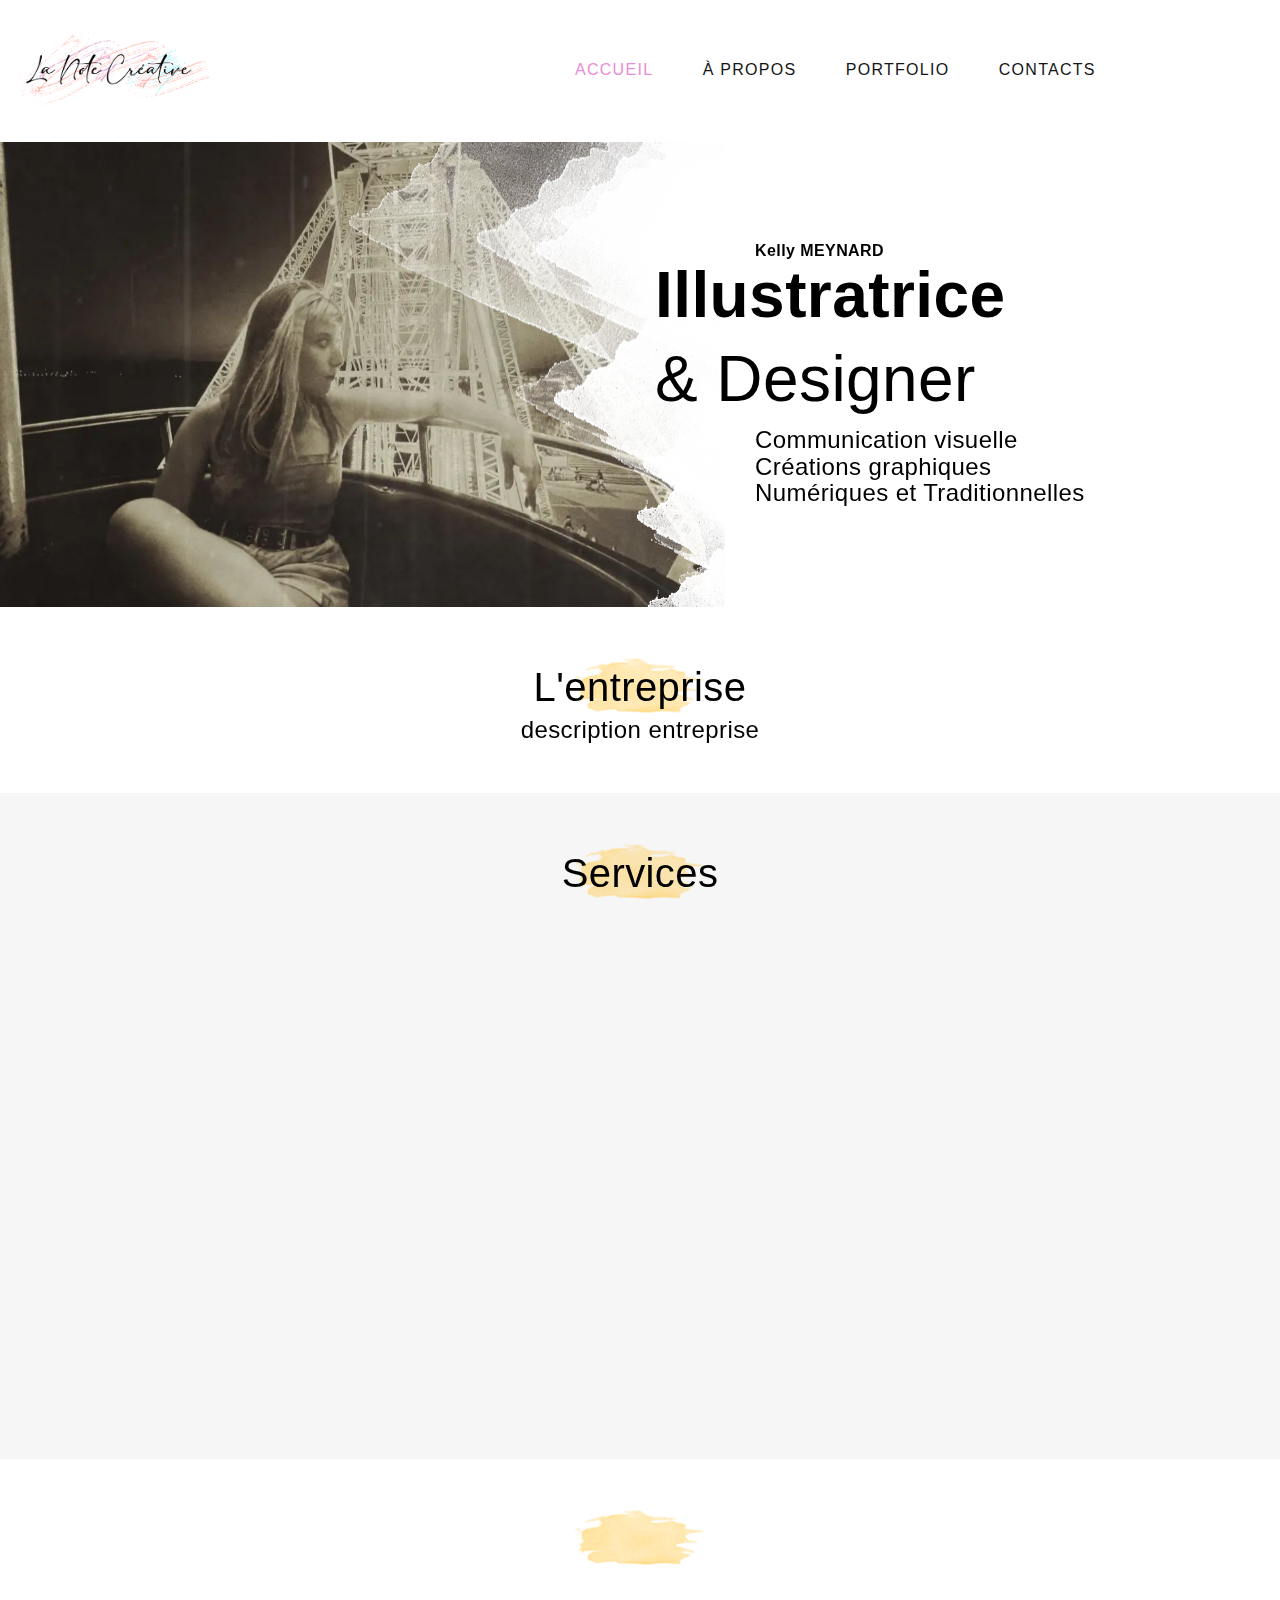
==== commit 64fd289a: "Add files via upload" ====
--- a/index.html
+++ b/index.html
@@ -2,19 +2,23 @@
 <html class="wide wow-animation" lang="en">
   <head>
     <title>Accueil</title>
+	<meta name="format-detection" content="telephone=no">
+    <meta name="viewport" content="width=device-width height=device-height initial-scale=1.0 maximum-scale=1.0 user-scalable=0">
     <meta http-equiv="X-UA-Compatible" content="IE=edge">
     <meta charset="utf-8">
     <link rel="icon" href="images/favicon.ico" type="image/x-icon">
     <!-- Stylesheets-->
     <link rel="stylesheet" href="css/bootstrap.css">
     <link rel="stylesheet" href="css/style.css">
-    <link rel="stylesheet" href="css/style.css">
+	<link rel="stylesheet" href="css/Animate.css">
+	  <link rel="stylesheet" href="css/fonts.css">
+	  
   </head>
 	
   <body>
-      <!-- Page Header-->
-      <header class="section page-header">
-        <!-- RD Navbar-->
+	<!-- Page Header-->
+    <header class="section page-header">
+    	<!-- RD Navbar-->
         <div class="rd-navbar-wrap">
           <nav class="rd-navbar rd-navbar-minimal" data-layout="rd-navbar-fixed" data-sm-layout="rd-navbar-fixed" data-md-layout="rd-navbar-fixed" data-md-device-layout="rd-navbar-fixed" data-lg-layout="rd-navbar-static" data-lg-device-layout="rd-navbar-fixed" data-xl-layout="rd-navbar-static" data-xl-device-layout="rd-navbar-static" data-xxl-layout="rd-navbar-static" data-xxl-device-layout="rd-navbar-static" data-lg-stick-up-offset="46px" data-xl-stick-up-offset="46px" data-xxl-stick-up-offset="46px" data-lg-stick-up="true" data-xl-stick-up="true" data-xxl-stick-up="true">
             <div class="rd-navbar-main-outer">
@@ -23,16 +27,16 @@
                 <div class="rd-navbar-panel">
                   <!-- RD Navbar Toggle-->
                   <button class="rd-navbar-toggle" data-rd-navbar-toggle="#rd-navbar-nav-wrap-1"><span></span></button>
-                  <!-- RD Navbar Brand--><a class="rd-navbar-brand" href="index.html"><img src="images/logo-default.png" alt="" width="176" height="28" srcset="images/logo-default.png 2x"/></a>
+                  <!-- RD Navbar Brand--><a class="rd-navbar-brand" href="index.html"><img src="images/logo-default.png" alt="" width="176" height="28"/></a>
                 </div>
                 <div class="rd-navbar-main-element">
                   <div class="rd-navbar-nav-wrap" id="rd-navbar-nav-wrap-1">
                     <!-- RD Navbar Nav-->
                     <ul class="rd-navbar-nav">
                       	<li class="rd-nav-item active"><a class="rd-nav-link" href="index.html">Accueil</a></li>
-                      	<li class="rd-nav-item"><a class="rd-nav-link" href="a propos.html">À propos</a></li>
-					  	<li class="rd-nav-item"><a class="rd-nav-link" href="portfolio.html">Portfolio</a></li>
-                      	<li class="rd-nav-item"><a class="rd-nav-link" href="contacts.html">Contacts</a></li>
+                      	<li class="rd-nav-item"><a class="rd-nav-link" href="html/a propos.html">À propos</a></li>
+					  	<li class="rd-nav-item"><a class="rd-nav-link" href="html/portfolio.html">Portfolio</a></li>
+                      	<li class="rd-nav-item"><a class="rd-nav-link" href="html/contacts.html">Contacts</a></li>
                     </ul>
                   </div>
                 </div>
@@ -42,61 +46,117 @@
         </div>
 		  
       </header>
+	  
       <!-- Overlapping Screen-->
       <section class="section section-overlap bg-decorate">
       	<div class="section-overlap-image" style="background-image: url(images/Couverture.jpg)"></div>
         <div class="section-overlap-content">
           	<div class="container">
             	<div class="row">
-             	 	<div class="col-md-6 col-lg-5 col-xl-4">
+             	 	<div class="col-md-6 col-lg-5">
                 		<div class="wow-outer">
-                  			<h6 class="font-weight-sbold text-primary wow slideInDown">La Note Creative <br> Kelly MEYNARD</h6>
+                  			<h6 class="font-weight-sbold text-primary wow slideInDown">Kelly MEYNARD</h6>
                			</div>
               		</div>
               
 					<div class="col-md-7 col-xl-6">
-                			<h1 class="wow-outer"><span class="font-weight-bold wow-outer"><span class="wow slideInUp">Illustratrice</span></span><span class="font-weight-exlight wow-outer"><span class="wow slideInUp" data-wow-delay=".1s">& Designer</span></span></h1>
+                			<h1 class="wow-outer">
+								<span class="font-weight-bold wow-outer">
+									<span class="wow slideInUp">Illustratrice</span>
+								</span>
+								<br>
+								<span class="font-weight-exlight wow-outer">
+									<span class="wow slideInUp" data-wow-delay=".1s">& Designer</span>
+								</span>
+							</h1>
               			</div>
              
 					<div class="col-md-6 col-lg-5">
                 		<div class="wow-outer">
-                  			<h4 class="font-weight-light wow slideInUp" data-wow-delay=".2s">Communication visuelle<br>Créations graphiques<br> Numériques et Traditionnelles</h4>
+                  			<h4 class="font-weight-light wow slideInUp" data-wow-delay=".2s">Communication visuelle<br>Créations graphiques<br>Numériques et Traditionnelles</h4>
                			 </div>
               		</div>
             	</div>
           	</div>
         </div>
+	  </section>
+	  
+      <!-- Testimonials-->
+      <section class="section section-lg text-center">
+      	<div class="container">
+			<div class="col-12 text-center">
+        		<h3 class="section-title text-center wow-outer"><span class="wow slideInDown">L'entreprise</span></h3>
+				<h4 class="font-weight-thin"><span class="wow fadeInUpSmall">description entreprise</span></h4>
+        	</div>
+		  </div>
       </section>
 	  
       <!-- Projects - Modern Layout-->
-      <section class="section section-lg bg-default">
+      <section class="section section-lg bg-gray-100 text-center">
       	<div class="container">
-        	<div class="row row-50">
-				
             	<div class="col-12 text-center">
               		<h3 class="section-title wow-outer"><span class="wow slideInUp">Services</span></h3>
+					<h4 class="wow-outer font-weight-thin"><span class="wow fadeInUpSmall"> description des services</span></h4>
            	 	</div>
-				
-            </div>
+			
+			          <div class="row">
+						  
+            <div class="col-lg-4 col-sm-6 service">
+              <!-- service -->
+              <article class="service-main wow slideInUp" data-wow-delay=".2s">
+                <div class="service-icon linearicons-pencil4"></div>
+              	<h5 class="service-title">Illustration</h5>
+              </article>
+            </div>
+						  
+            <div class="col-lg-4 col-sm-6 service">
+              <!-- service -->
+              <article class="service-main wow slideInUp" data-wow-delay=".2s">
+                <div class="service-icon linearicons-camera2"></div>
+                <h5 class="service-title">Retouche photo</h5>
+              </article>
+            </div>
+						  
+            <div class="col-lg-4 col-sm-6 service">
+              <!-- service -->
+              <article class="service-main wow slideInUp" data-wow-delay=".2s">
+                <div class="service-icon linearicons-album"></div>
+                <h5 class="service-title">Illustration musicale</h5>
+              </article>
+            </div>
+						  
+            <div class="col-lg-4 col-sm-6 service">
+              <!-- service -->
+              <article class="service-main wow slideInUp" data-wow-delay=".2s">
+                <div class="service-icon linearicons-book"></div>
+                <h5 class="service-title">texte</h5>
+              </article>
+            </div>
+
+            <div class="col-lg-4 col-sm-6 service">
+              <!-- service -->
+              <article class="service-main wow slideInUp" data-wow-delay=".2s">
+                <div class="service-icon linearicons-tablet2"></div>
+                <h5 class="service-title">texte</h5>
+              </article>
+            </div>
+						  
+            <div class="col-lg-4 col-sm-6 service">
+              <!-- service -->
+              <article class="service-main wow slideInUp" data-wow-delay=".2s">
+                <div class="service-icon linearicons-camera2"></div>
+                <h5 class="service-title">texte</h5>
+              </article>
+            </div>	  
+						  
           </div>
+        </div>
+
       </section>
-	  
-      <!-- Testimonials-->
-      <section class="section section-lg bg-gray-100 text-center">
-      	<div class="container">
-        	<h3 class="section-title text-center wow-outer"><span class="wow slideInDown">L'entreprise</span></h3>
-         	<div class="slick-widget-testimonials wow fadeIn">
-                <cite class="quote-light-cite">La Note Créative</cite>
-                  <div class="quote-light-text">
-                    <h4> description entreprise </h4>
-                  </div>
-            </div>
-        </div>
-      </section>
-	  
+  
       <section class="section section-lg">
       	<div class="container">
-        	<div class="row row-50 justify-content-lg-between offset-top-1">
+        	<div class="row justify-content-lg-between offset-top-1">
 			
             	<div class="col-12">
               		<h3 class="section-title text-center wow-outer"><span class="wow slideInDown">Ma démarche</span></h3>
@@ -104,101 +164,86 @@
 				
 				<!-- Bootstrap collapse-->
             	<div class="col-lg-7 col-xl-6">	
-              		<div class="card-group-custom card-group-corporate wow-outer" id="accordion1" role="tablist" aria-multiselectable="false">
-                    	
-						<!-- Bootstrap card-->
-                      	<article class="card card-custom card-corporate wow fadeInDown" data-wow-delay="0.5s">
-							
-							<div class="card-header" id="accordion1-heading-1" role="tab">
-                           		<div class="card-title">
-									<a role="button" data-toggle="collapse" data-parent="#accordion1" href="#accordion1-collapse-1" aria-controls="accordion1-collapse-1" aria-expanded="true">Premier contact<div class="card-arrow"></div></a>
-								</div>
-							</div>
-                           
-							<div class="collapse show" id="accordion1-collapse-1" role="tabpanel" aria-labelledby="accordion1-heading-1">
+					
+              	<div class="card-group-custom card-group-corporate wow-outer" id="accordion1" role="tablist" aria-multiselectable="false">
+					
+                          <!-- Bootstrap card 1-->
+                    	  <article class="card card-custom card-corporate wow fadeInDown" data-wow-delay="0.5s">
+                            <div class="card-header" id="accordion1-heading-1" role="tab">
+                            	<div class="card-title"><a class="collapsed" role="button" data-toggle="collapse" data-parent="#accordion1" href="#accordion1-collapse-1" aria-controls="accordion1-collapse-1" aria-expanded="false">Premier Contact
+                                	<div class="card-arrow"></div></a>
+								</div>
+                            </div>
+                            <div class="collapse" id="accordion1-collapse-1" role="tabpanel" aria-labelledby="accordion1-heading-1">
+                            	<div class="card-body">
+                            		<p>Une idée de projet ? Vous pouvez me contacter par mail ou par téléphone dans un premier temps. Nous procéderons alors à un premier échange afin de se mettre d’accord sur la direction de votre projet avant de nous fixer un rendez-vous.</p>
+                            	</div>
+                            </div>
+                          </article>
+					
+                          <!-- Bootstrap card 2-->
+                          <article class="card card-custom card-corporate wow fadeInDown" data-wow-delay="1s">
+                            <div class="card-header" id="accordion1-heading-2" role="tab">
+                            	<div class="card-title"><a class="collapsed" role="button" data-toggle="collapse" data-parent="#accordion1" href="#accordion1-collapse-2" aria-controls="accordion1-collapse-2" aria-expanded="false">Premier Rendez-Vous
+                                	<div class="card-arrow"></div></a>
+								</div>
+                            </div>
+                            <div class="collapse" id="accordion1-collapse-2" role="tabpanel" aria-labelledby="accordion1-heading-2">
+                            	<div class="card-body">
+                            		<p>Afin de discuter plus en détail de votre projet, de vos idées, comprendre vos besoins, vous orienter vers les solutions les plus adaptées à votre situation, à votre budget et définir ensemble votre cahier des charges. Cela peut s'effectuer à distance.</p>
+                            	</div>
+                            </div>
+                          </article>
+					
+                          <!-- Bootstrap card 3-->
+                          <article class="card card-custom card-corporate wow fadeInDown" data-wow-delay="1.5s">
+                            <div class="card-header" id="accordion1-heading-3" role="tab">
+                            	<div class="card-title"><a class="collapsed" role="button" data-toggle="collapse" data-parent="#accordion1" href="#accordion1-collapse-3" aria-controls="accordion1-collapse-3" aria-expanded="false">Le Devis
+                                  <div class="card-arrow"></div></a>
+								</div>
+                            </div>
+                            <div class="collapse" id="accordion1-collapse-3" role="tabpanel" aria-labelledby="accordion1-heading-3">
+                            	<div class="card-body">
+                            		<p>Création d’une proposition de devis détaillé et approprié à votre demande. Celui-ci peut contenir, des propositions de services optionnels, selon le choix du client.</p>
+                              	</div>
+                            </div>
+                          </article>
+					
+                          <!-- Bootstrap card 4-->
+                          <article class="card card-custom card-corporate wow fadeInDown" data-wow-delay="2s">
+                          	<div class="card-header" id="accordion1-heading-4" role="tab">
+                              	<div class="card-title"><a class="collapsed" role="button" data-toggle="collapse" data-parent="#accordion1" href="#accordion1-collapse-4" aria-controls="accordion1-collapse-4" aria-expanded="false">Réalisation et Livraison
+                                  <div class="card-arrow"></div></a>
+								</div>
+                            </div>
+                            <div class="collapse" id="accordion1-collapse-4" role="tabpanel" aria-labelledby="accordion1-heading-4">
+                            	<div class="card-body">
+                            		<p>Réalisation du projet et livraison des créations conformément aux délais abordés au préalable.</p>
+                              </div>
+                            </div>
+                          </article>
+					
+						  <!-- Bootstrap card 5-->
+                          <article class="card card-custom card-corporate wow fadeInDown" data-wow-delay="2.5s">
+                            <div class="card-header" id="accordion1-heading-5" role="tab">
+                            	<div class="card-title"><a class="collapsed" role="button" data-toggle="collapse" data-parent="#accordion1" href="#accordion1-collapse-5" aria-controls="accordion1-collapse-4" aria-expanded="false">Retours, Suivi, Accompagnement
+                              		<div class="card-arrow"></div></a>
+								</div>
+                            </div>
+                            <div class="collapse" id="accordion1-collapse-5" role="tabpanel" aria-labelledby="accordion1-heading-5">
                               	<div class="card-body">
-                               		<p>Une idée de projet ? Vous pouvez me contacter par mail ou par téléphone dans un premier temps. Nous procéderons alors à un premier échange afin de se mettre d’accord sur la direction de votre projet avant de nous fixer un rendez-vous.</p>
+                                	<p>Eventuels retours de votre part (le nombre de retours possibles est prévu dans le devis), corrections et ajustements si besoin. Puis, accompagnement et suivi, afin d’améliorer au mieux votre communication et atteindre vos objectifs.</p>
                               	</div>
-							</div>
-							
-						</article>
-						
-						<!-- Bootstrap card-->
-						<article class="card card-custom card-corporate wow fadeInDown" data-wow-delay="0.5s">
-							
-							<div class="card-header" id="accordion1-heading-2" role="tab">
-                           		<div class="card-title">
-									<a role="button" data-toggle="collapse" data-parent="#accordion1" href="#accordion1-collapse-2" aria-controls="accordion1-collapse-2" aria-expanded="true">Premier rendez-vous<div class="card-arrow"></div></a>
-								</div>
-							</div>
-                           
-							<div class="collapse show" id="accordion1-collapse-2" role="tabpanel" aria-labelledby="accordion1-heading-2">
-                              	<div class="card-body">
-                               		<p>Afin de discuter plus en détail de votre projet, de vos idées, comprendre vos besoins, vous orienter vers les solutions les plus adaptées à votre situation, à votre budget et définir ensemble votre cahier des charges. Cela peut s'effectuer à distance.</p>
-                              	</div>
-							</div>
-							
-						</article>
-						
-						<!-- Bootstrap card-->
-						<article class="card card-custom card-corporate wow fadeInDown" data-wow-delay="0.5s">
-							
-							<div class="card-header" id="accordion1-heading-3" role="tab">
-                           		<div class="card-title">
-									<a role="button" data-toggle="collapse" data-parent="#accordion2" href="#accordion1-collapse-3" aria-controls="accordion1-collapse-3" aria-expanded="true">Le Devis<div class="card-arrow"></div></a>
-								</div>
-							</div>
-                           
-							<div class="collapse show" id="accordion1-collapse-3" role="tabpanel" aria-labelledby="accordion1-heading-3">
-                              	<div class="card-body">
-                               		<p>Création d’une proposition de devis détaillé et approprié à votre demande. Celui-ci peut contenir, des propositions de services optionnels, selon le choix du client.</p>
-                              	</div>
-							</div>
-							
-						</article>
-						
-						<!-- Bootstrap card-->
-						<article class="card card-custom card-corporate wow fadeInDown" data-wow-delay="0.5s">
-							
-							<div class="card-header" id="accordion1-heading-4" role="tab">
-                           		<div class="card-title">
-									<a role="button" data-toggle="collapse" data-parent="#accordion3" href="#accordion1-collapse-4" aria-controls="accordion1-collapse-4" aria-expanded="true">Réalisation et Livraison<div class="card-arrow"></div></a>
-								</div>
-							</div>
-                           
-							<div class="collapse show" id="accordion1-collapse-4" role="tabpanel" aria-labelledby="accordion1-heading-4">
-                              	<div class="card-body">
-                               		<p>Réalisation du projet et livraison des créations conformément aux délais abordés au préalable.</p>
-                              	</div>
-							</div>
-							
-						</article>		
-						
-						<!-- Bootstrap card-->
-						<article class="card card-custom card-corporate wow fadeInDown" data-wow-delay="0.5s">
-							
-							<div class="card-header" id="accordion1-heading-5" role="tab">
-                           		<div class="card-title">
-									<a role="button" data-toggle="collapse" data-parent="#accordion4" href="#accordion1-collapse-5" aria-controls="accordion1-collapse-5" aria-expanded="true">Retours, Suivi, Accompagnement<div class="card-arrow"></div></a>
-								</div>
-							</div>
-                           
-							<div class="collapse show" id="accordion1-collapse-5" role="tabpanel" aria-labelledby="accordion1-heading-5">
-                              	<div class="card-body">
-                               		<p>Eventuels retours de votre part (le nombre de retours possibles est prévu dans le devis), corrections et ajustements si besoin. Puis, accompagnement et suivi, afin d’améliorer au mieux votre communication et atteindre vos objectifs.</p>
-                              	</div>
-							</div>
-							
-						</article>
-						
+                            </div>
+                          </article>
               		</div>
-            	</div>
-				
-			<!-- Linear progress bar-->	
-            <div class="col-lg-5">
+				</div>	
+				
+				<!-- Linear progress bar-->	
+           		<div class="col-lg-5 progress-group-custom">
 				
               <div class="progress-linear-outer wow-outer">
-              	<article class="progress-linear wow slideInDown" data-wow-delay=".05s">
+              	<article class="progress-linear wow slideInDown" data-wow-delay="0.5s">
                 	<div class="progress-header">
                     	<p>Écoute</p><span class="progress-value">100</span>
                     </div>
@@ -209,7 +254,7 @@
               </div>
 				
               <div class="progress-linear-outer wow-outer">
-                <article class="progress-linear wow slideInDown" data-wow-delay=".1s">
+                <article class="progress-linear wow slideInDown" data-wow-delay="1s">
                    <div class="progress-header">
                      <p>Créativité</p><span class="progress-value">90</span>
                    </div>
@@ -220,7 +265,7 @@
               </div>
 				
               <div class="progress-linear-outer wow-outer">
-                <article class="progress-linear wow slideInDown" data-wow-delay=".15s">
+                <article class="progress-linear wow slideInDown" data-wow-delay="1.5s">
                 	<div class="progress-header">
                     	<p>Personnalisation</p><span class="progress-value">85</span>
                   	</div>
@@ -231,7 +276,7 @@
               </div>
 				
               <div class="progress-linear-outer wow-outer">
-                <article class="progress-linear wow slideInDown" data-wow-delay=".2s">
+                <article class="progress-linear wow slideInDown" data-wow-delay="2s">
                   	<div class="progress-header">
                     	<p>Communication</p><span class="progress-value">80</span>
                   	</div>
@@ -239,35 +284,38 @@
                     	<div class="progress-bar-linear progress-blue"></div>
                   	</div>
                 </article>
-              </div>
-				
-            </div>
-				
+				</div>				
+           	</div>	
           </div>
         </div>
+		  
+		  
+
+        	<div class="container text-center">
+          		<div class="row justify-content-center">
+            		<div class="col-sm-10 col-md-12">
+              			<div class="box-contact">
+                			<h4 class="wow-outer wow-contact">
+								<span class="wow slideInRight">Un projet ?</span>
+							</h4>
+                			<div class="wow-outer wow-contact button-outer">
+								<a class="button button-primary button-winona wow slideInLeft" href="#">CONTACTER</a>
+							</div>
+              			</div>
+            		</div>
+          		</div>
+        	</div>
+
+		  
       </section>
-	  
-	  <!-- avant Footer-->	 
-      <section class="section section-xs bg-gray-700 text-center">
-        <div class="container">
-          <div class="row justify-content-center">
-            <div class="col-sm-10 col-md-12">
-              <div class="box-cta-thin">
-                <h4 class="wow-outer"><span class="wow slideInRight">Un projet ?</span></h4>
-                <div class="wow-outer button-outer"><a class="button button-primary button-winona wow slideInLeft" href="#">CONTACTER</a></div>
-              </div>
-            </div>
-          </div>
-        </div>
-      </section>
-
-    <!-- Page Footer-->	 
-	<footer class="section footer-standard bg-gray-700 text-center">
+
+    <!--Footer-->	 
+	<footer class="section footer-standard bg-gray-200 text-center">
         <div class="footer-standard-main">
 			<div class="row justify-content-center">
            		<div class="col-sm-10 col-md-12">
-             		<div class="box-cta-thin">
-               			 <h4 class="wow-outer"><span class="wow center">© Copyright 2022 - La Note Créative</span></h4>
+             		<div class="box-contact">
+               			 <h2><span class="wow center">© Copyright 2022 - La Note Créative</span></h2>
               		</div>
             	</div>
 			</div>
--- a/css/style.css
+++ b/css/style.css
@@ -1,181 +1,132 @@
 @charset "UTF-8";
-/*
-* Trunk version 2.0.0
-*/
-a:focus,
-button:focus {
-	outline: none !important;
-}
-
-button::-moz-focus-inner {
-	border: 0;
-}
-
-*:focus {
-	outline: none;
-}
-
-blockquote {
-	padding: 0;
-	margin: 0;
-}
-
-input,
-button,
-select,
-textarea {
-	outline: none;
-}
-
-label {
-	margin-bottom: 0;
-}
-
-p {
-	margin: 0;
-	text-align: justify;
-}
-
-ul,
-ol {
-	list-style: none;
-	padding: 0;
-	margin: 0;
-}
-
-ul li,
-ol li {
-	display: block;
-}
-
-
-cite {
-	font-style: normal;
-}
-
-form {
-	margin-bottom: 0;
-}
-
-blockquote {
-	padding-left: 0;
-	border-left: 0;
-}
-
-html p a:hover {
-	text-decoration: none;
-}
-
-/*
-*
-* Typography
-*/
+/* CSS Document */
+
+
+/*-----Page----*/
 body {
 	font-family: "IBM Plex Sans", -apple-system, BlinkMacSystemFont, "Segoe UI", Roboto, "Helvetica Neue", Arial, sans-serif;
 	font-size: 14px;
 	line-height: 1.7;
 	font-weight: 400;
-	color: rgba(21, 21, 21, 0.7);
-	background-color: #fff;
+	color: black;
+	background-color: white;
 	-webkit-text-size-adjust: none;
 	-webkit-font-smoothing: subpixel-antialiased;
 	letter-spacing: .03em;
 }
 
-h1, h2, h3, h4, h5, h6, [class^='heading-'] {
+/*
+* bg color
+*/
+.bg-default {
+	background-color:white;
+}
+
+.bg-gray-100 {
+	background-color:#f6f6f6;
+}
+
+.bg-gray-200 {
+	background-color:#2c2c2c;
+}
+
+/*
+* Row
+*/
+.row-30 {
+	margin-bottom: -30px;
+}
+
+.row-30:empty {
+	margin-bottom: 0;
+}
+
+.row-50 {
+	margin-bottom: -50px;
+}
+
+.row-50:empty {
+	margin-bottom: 0;
+}
+
+/*
+* wow
+*/
+.wow-contact {
+	position: relative;
+	overflow: hidden;
+	display: inline;
+}
+
+/*
+* Text styling
+*/
+.text-italic {
+	font-style: italic;
+}
+
+.text-normal {
+	font-style: normal;
+}
+
+.text-underline {
+	text-decoration: underline;
+}
+
+.text-strike {
+	text-decoration: line-through;
+}
+
+.font-weight-thin {
+	font-weight: 100;
+}
+
+.font-weight-exlight {
+	font-weight: 200;
+}
+
+.font-weight-light {
+	font-weight: 300;
+}
+
+.font-weight-regular {
+	font-weight: 400;
+}
+
+.font-weight-medium {
+	font-weight: 500;
+}
+
+.font-weight-sbold {
+	font-weight: 600;
+}
+
+h1, h2, h3, h4, h5, h6  {
 	margin-top: 0;
 	margin-bottom: 0;
 	color: black;
 }
 
-h1 a, h2 a, h3 a, h4 a, h5 a, h6 a, [class^='heading-'] a {
-	color: inherit;
-}
-
-h1 a:hover, h2 a:hover, h3 a:hover, h4 a:hover, h5 a:hover, h6 a:hover, [class^='heading-'] a:hover {
-	color: #ea8cd5;
-}
-
-h1 span, h2 span, h3 span, h4 span, h5 span, h6 span, [class^='heading-'] span {
+h1 span, h2 span, h3 span, h4 span, h5 span, h6 span,  span {
 	display: inline-block;
 }
 
-h1 span[data-toggle='modal'], h2 span[data-toggle='modal'], h3 span[data-toggle='modal'], h4 span[data-toggle='modal'], h5 span[data-toggle='modal'], h6 span[data-toggle='modal'], [class^='heading-'] span[data-toggle='modal'] {
-	border-bottom: 2px dashed rgba(235, 184, 94, 0.3);
-	cursor: pointer;
-}
-
-h1 > span.icon, h2 > span.icon, h3 > span.icon, h4 > span.icon, h5 > span.icon, h6 > span.icon, [class^='heading-'] > span.icon {
-	display: inline-block;
-	margin-right: 5px;
-}
-
-h1,
-.heading-1 {
-	font-size: 30px;
-	line-height: 1.15;
-	letter-spacing: 0;
-}
-
-.text-extra-large {
-	font-size: 100px;
-	line-height: .8;
-	font-weight: 800;
-}
-
-@media (min-width: 1600px) {
-	.text-extra-large {
-		font-size: 180px;
-	}
-}
-
-.wow-outer span {
-	display: block;
-}
-
-.wow-outer .wow > span {
-	display: inline;
-}
-
-
-p [style*='max-width'] {
-	display: inline-block;
-}
-
-p a {
-	color: inherit;
-}
-
-p .text-width-1 {
-	display: inline-block;
-	max-width: 730px;
-}
-
-.text-width-2 {
-	display: inline-block;
-	max-width: 350px;
-}
-
-html .page .text-primary {
-	color: #ea8cd5;
-}
-
-.page .text-gray-700 {
-	color: #2c2c2c;
-}
-
-.page .text-color-1 {
-	color: #d3d5db;
-}
-
-.context-dark .text-gray-700, .bg-gray-700 .text-gray-700, .bg-gray-800 .text-gray-700, .bg-primary .text-gray-700, .bg-primary-darker .text-gray-700 {
-	color: #fff;
-}
-
 /*
-*
 * Links
 */
+
+
+ul {
+	list-style: none;
+	padding: 0;
+	margin: 0;
+}
+
+
+a:hover {
+	color: #0eaeee;
+}
+
 a {
 	transition: all 0.3s ease-in-out;
 }
@@ -188,1076 +139,7 @@
 	color: #ea8cd5;
 }
 
-a:hover {
-	color: #e1991c;
-}
-
-a[href*='tel'], a[href*='mailto'] {
-	white-space: nowrap;
-}
-
-.link-hover {
-	color: #a47114;
-}
-
-.link-default, .link-default:active, .link-default:focus {
-	color: rgba(21, 21, 21, 0.7);
-}
-
-.link-default:hover {
-	color: #ea8cd5;
-}
-
-.context-dark .link-default, .bg-gray-700 .link-default, .bg-gray-800 .link-default, .bg-primary .link-default, .bg-primary-darker .link-default {
-	color: #aeb1be;
-}
-
-.context-dark .link-default:hover, .bg-gray-700 .link-default:hover, .bg-gray-800 .link-default:hover, .bg-primary .link-default:hover, .bg-primary-darker .link-default:hover {
-	color: #fff;
-}
-
-.link-image {
-	display: block;
-	max-width: 75%;
-	margin-left: auto;
-	margin-right: auto;
-	opacity: .45;
-	transition: all 0.3s ease-in-out;
-}
-
-.link-image:hover {
-	opacity: 1;
-}
-
-.privacy-link {
-	display: inline-block;
-}
-
-* + .privacy-link {
-	margin-top: 25px;
-}
-
 /*
-*
-* Blocks
-*/
-.block-center, .block-sm, .block-lg {
-	margin-left: auto;
-	margin-right: auto;
-}
-
-.block-sm {
-	max-width: 560px;
-}
-
-.block-lg {
-	max-width: 768px;
-}
-
-.block-center {
-	padding: 10px;
-}
-
-.block-center:hover .block-center-header {
-	background-color: #ea8cd5;
-}
-
-.block-center-title {
-	background-color: #fff;
-}
-
-/*
-*
-* Boxes
-*/
-.box-minimal {
-	display: flex;
-	margin-left: -15px;
-	text-align: left;
-}
-
-.box-minimal > * {
-	margin-left: 15px;
-}
-
-.box-minimal-icon {
-	position: relative;
-	top: 4px;
-	min-width: 26px;
-	font-size: 24px;
-	line-height: 1;
-	color: #ea8cd5;
-}
-
-.box-minimal-icon.fl-bigmug-line-checkmark14 {
-	font-size: 20px;
-}
-
-.box-minimal-text {
-	width: 100%;
-	max-width: 320px;
-	margin-left: auto;
-	margin-right: auto;
-}
-
-* + .box-minimal {
-	margin-top: 30px;
-}
-
-* + .box-minimal-title {
-	margin-top: 10px;
-}
-
-* + .box-minimal-text {
-	margin-top: 15px;
-}
-
-@media (max-width : 400px ){
-	.box-minimal {
-		max-width: 360px;
-		margin-left: auto;
-		margin-right: auto;
-	}
-}
-
-@media (min-width: 1200px) {
-	.box-minimal-icon {
-		top: 0;
-		font-size: 36px;
-	}
-	.box-minimal-icon.fl-bigmug-line-checkmark14 {
-		font-size: 30px;
-	}
-}
-
-.box-light {
-	text-align: left;
-}
-
-.box-light-icon {
-	font-size: 30px;
-	line-height: 1;
-	color: #ea8cd5;
-}
-
-* + .box-light-title {
-	margin-top: 10px;
-}
-
-@media (max-width : 400px ){
-	.box-light {
-		max-width: 300px;
-		margin-left: auto;
-		margin-right: auto;
-	}
-}
-
-@media (min-width: 1200px) {
-	.box-light-icon {
-		font-size: 40px;
-	}
-}
-
-.box-creative {
-	max-width: 330px;
-	margin-left: auto;
-	margin-right: auto;
-	text-align: center;
-	cursor: default;
-}
-
-.box-creative:hover .box-creative-icon {
-	color: #fff;
-}
-
-.box-creative:hover .box-creative-icon::after {
-	opacity: 1;
-	visibility: visible;
-	transform: translate3d(0, 0, 0);
-}
-
-.box-creative-shadow .box-creative-icon {
-	background: #fff;
-	border: 0;
-	box-shadow: 0 17px 24px 0 rgba(0, 0, 0, 0.05);
-}
-
-.box-creative-icon {
-	position: relative;
-	z-index: 0;
-	display: inline-flex;
-	align-items: center;
-	justify-content: center;
-	width: 2.8em;
-	height: 2.8em;
-	border: 2px solid #e8e9ee;
-	border-radius: 50%;
-	font-size: 24px;
-	line-height: 1;
-	color: #ea8cd5;
-}
-
-.box-creative-icon::before {
-	position: relative;
-	z-index: 2;
-}
-
-.box-creative-icon::after {
-	content: '';
-	position: absolute;
-	top: 0;
-	right: 0;
-	bottom: 0;
-	left: 0;
-	z-index: -1;
-	border-radius: inherit;
-	background: #ea8cd5;
-	border-color: #ea8cd5;
-	pointer-events: none;
-	opacity: 0;
-	visibility: hidden;
-	transition: .15s ease-in;
-	transform: scale3d(1.05, 1.05, 1.05);
-}
-
-* + .box-creative-icon {
-	margin-top: 10px;
-}
-
-* + .box-creative-title {
-	margin-top: 10px;
-}
-
-@media (min-width: 1200px) {
-	.box-creative-icon {
-		width: 2.4em;
-		height: 2.4em;
-		font-size: 40px;
-	}
-	* + .box-creative-title {
-		margin-top: 24px;
-	}
-}
-
-.box-1 {
-	max-width: 280px;
-	margin-left: auto;
-	margin-right: auto;
-}
-
-@media (min-width: 1200px) {
-	.box-2 {
-		padding-right: 100px;
-	}
-}
-
-@media (min-width: 1200px) {
-	.box-3 {
-		padding-left: 70px;
-	}
-}
-
-div.box-cta-1 {
-	display: inline-table;
-	text-align: center;
-	vertical-align: middle;
-	margin-bottom: -25px;
-	margin-left: -40px;
-}
-
-div.box-cta-1:empty {
-	margin-bottom: 0;
-	margin-left: 0;
-}
-
-div.box-cta-1 > * {
-	display: inline-block;
-	margin: 0 0 25px 40px;
-}
-
-div.box-cta-1 > * {
-	margin-top: 0;
-	vertical-align: middle;
-}
-
-div.box-cta-thin {
-	display: inline-table;
-	text-align: center;
-	vertical-align: middle;
-	margin-bottom: -25px;
-	margin-left: -30px;
-}
-
-div.box-cta-thin:empty {
-	margin-bottom: 0;
-	margin-left: 0;
-}
-
-div.box-cta-thin > * {
-	display: inline-block;
-	margin: 0 0 25px 30px;
-}
-
-div.box-cta-thin > * {
-	margin-top: 0;
-	vertical-align: middle;
-}
-
-
-div.box-cta-thin h4 {
-	padding: 0 2px;
-	font-weight: 700;
-}
-
-div.box-cta-thin h4 .text-italic {
-	font-weight: 400;
-}
-
-.box-indigo {
-	position: relative;
-	padding: 5px 0 22px;
-	max-width: 500px;
-}
-
-.box-indigo::before {
-	content: '';
-	position: absolute;
-	top: 0;
-	right: 100px;
-	bottom: 0;
-	left: 30px;
-	z-index: -1;
-	background: rgba(44, 44, 44, 0.12);
-	pointer-events: none;
-}
-
-.box-indigo p {
-	line-height: 1.35;
-}
-
-.box-indigo-header > * {
-	padding-left: 60px;
-}
-
-.box-indigo-header > * + * {
-	margin-top: 0;
-}
-
-.box-indigo-mark {
-	font-weight: 300;
-	color: #d3d5db;
-}
-
-.box-indigo-title,
-.box-indigo-subtitle {
-	font-weight: 700;
-	letter-spacing: 0;
-	color: #2c2c2c;
-}
-
-p.box-indigo-title {
-	position: relative;
-	font-size: 30px;
-	line-height: 1.15;
-}
-
-p.box-indigo-title::before {
-	content: '';
-	position: absolute;
-	top: 50%;
-	left: 0;
-	transform: translate3d(0, -50%, 0);
-	display: inline-block;
-	width: 37px;
-	height: 0.05em;
-	margin-right: 15px;
-	vertical-align: middle;
-	background: #ea8cd5;
-}
-
-
-p.box-indigo-subtitle {
-	font-size: 24px;
-	line-height: 1.2;
-}
-
-p.box-indigo-subtitle .box-indigo-mark {
-	font-size: 0.85em;
-}
-
-
-.context-dark .box-indigo::before, .bg-gray-700 .box-indigo::before, .bg-gray-800 .box-indigo::before, .bg-primary .box-indigo::before, .bg-primary-darker .box-indigo::before {
-	background: rgba(255, 255, 255, 0.12);
-}
-
-.context-dark .box-indigo p, .bg-gray-700 .box-indigo p, .bg-gray-800 .box-indigo p, .bg-primary .box-indigo p, .bg-primary-darker .box-indigo p {
-	color: #aeb1be;
-}
-
-.context-dark p.box-indigo-title, .bg-gray-700 p.box-indigo-title, .bg-gray-800 p.box-indigo-title, .bg-primary p.box-indigo-title, .bg-primary-darker p.box-indigo-title,
-.context-dark p.box-indigo-subtitle,
-.bg-gray-700 p.box-indigo-subtitle,
-.bg-gray-800 p.box-indigo-subtitle,
-.bg-primary p.box-indigo-subtitle,
-.bg-primary-darker p.box-indigo-subtitle {
-	color: #fff;
-}
-
-.box-promo {
-	position: relative;
-	display: flex;
-	max-width: 750px;
-	margin-left: auto;
-	margin-right: auto;
-	text-align: left;
-	box-shadow: 0 2px 24px 0 rgba(0, 0, 0, 0.15);
-	transition: .33s ease-in-out;
-}
-
-.box-promo h6,
-.box-promo .heading-6 {
-	color: #ff747b;
-}
-
-.box-promo:hover {
-	transform: translate(0, -5px);
-	box-shadow: 0 2px 24px 1px rgba(0, 0, 0, 0.2);
-}
-
-.box-promo-mark {
-	position: absolute;
-	top: 14%;
-	right: 6.5%;
-	display: flex;
-	align-items: center;
-	justify-content: center;
-	line-height: 1;
-	border-radius: 50%;
-	color: rgba(235, 184, 94, 0.1);
-	border: 2px solid;
-	pointer-events: none;
-}
-
-.box-promo-mark::before, .box-promo-mark::after {
-	content: '';
-	position: absolute;
-	top: 50%;
-	left: 50%;
-	transform: translate3d(-50%, -50%, 0);
-	background: rgba(235, 184, 94, 0.1);
-}
-
-.box-promo-mark::before {
-	width: 2px;
-	height: 50%;
-}
-
-.box-promo-mark::after {
-	height: 2px;
-	width: 50%;
-}
-
-.box-promo-inner,
-.box-promo-dummy {
-	width: 100%;
-	flex-shrink: 0;
-}
-
-.box-promo-inner {
-	display: flex;
-	align-items: center;
-	padding: 30px;
-}
-
-.box-promo-dummy {
-	visibility: hidden;
-	opacity: 0;
-	pointer-events: none;
-}
-
-.box-promo-dummy::before {
-	content: '';
-	display: block;
-	padding-bottom: 48.53333%;
-}
-
-.box-promo-content {
-	width: 100%;
-	max-width: 500px;
-}
-
-.box-promo-content * + h3,
-.box-promo-content * + .heading-3 {
-	margin-top: 15px;
-}
-
-.box-promo-content * + p {
-	margin-top: 10px;
-}
-
-.box-promo-content * + .button {
-	margin-top: 30px;
-}
-
-
-@media (min-width: 1200px) {
-	.box-promo-inner {
-		padding: 60px 70px;
-	}
-	.box-promo-mark {
-		top: 24%;
-		right: 6.5%;
-		width: 120px;
-		height: 120px;
-	}
-}
-
-/*
-* Element groups
-*/
-html .group {
-	margin-bottom: -15px;
-	margin-left: -20px;
-}
-
-html .group:empty {
-	margin-bottom: 0;
-	margin-left: 0;
-}
-
-html .group > * {
-	display: inline-block;
-	margin: 0 0 15px 20px;
-}
-
-
-html .group-xs {
-	margin-bottom: -7px;
-	margin-left: -7px;
-}
-
-html .group-xs:empty {
-	margin-bottom: 0;
-	margin-left: 0;
-}
-
-html .group-xs > * {
-	display: inline-block;
-	margin: 0 0 7px 7px;
-}
-
-html .group-sm {
-	margin-bottom: -10px;
-	margin-left: -10px;
-}
-
-html .group-sm:empty {
-	margin-bottom: 0;
-	margin-left: 0;
-}
-
-html .group-sm > * {
-	display: inline-block;
-	margin: 0 0 10px 10px;
-}
-
-html .group-lg {
-	margin-bottom: -25px;
-	margin-left: -40px;
-}
-
-html .group-lg:empty {
-	margin-bottom: 0;
-	margin-left: 0;
-}
-
-html .group-lg > * {
-	display: inline-block;
-	margin: 0 0 25px 40px;
-}
-
-html .group-xl {
-	margin-bottom: -20px;
-	margin-left: -30px;
-}
-
-html .group-xl:empty {
-	margin-bottom: 0;
-	margin-left: 0;
-}
-
-html .group-xl > * {
-	display: inline-block;
-	margin: 0 0 20px 30px;
-}
-
-html .group-sm-justify .button {
-	padding-left: 20px;
-	padding-right: 20px;
-}
-
-html .group-middle {
-	display: table;
-	vertical-align: middle;
-}
-
-html .group-middle > * {
-	vertical-align: middle;
-}
-
-* + .group {
-	margin-top: 30px;
-}
-
-* + .group-xs {
-	margin-top: 35px;
-}
-
-* + .group-sm {
-	margin-top: 30px;
-}
-
-* + .group-xl {
-	margin-top: 20px;
-}
-
-
-/*
-*
-* Lists
-*/
-.list > li + li {
-	margin-top: 10px;
-}
-
-.list-xs > li + li {
-	margin-top: 8px;
-}
-
-.list-sm > li + li {
-	margin-top: 15px;
-}
-
-.list-md > li + li {
-	margin-top: 18px;
-}
-
-.list-lg > li + li {
-	margin-top: 25px;
-}
-
-.list-xl li + li {
-	margin-top: 30px;
-}
-
-@media (min-width: 1200px) {
-	.list-xl * + p {
-		margin-top: 18px;
-	}
-}
-
-@media (min-width: 1600px) {
-	.list-xl * + p {
-		margin-top: 24px;
-	}
-}
-
-
-@media (min-width: 1600px) {
-	.list-xl > li + li {
-		margin-top: 78px;
-	}
-}
-
-.list-inline > li {
-	display: inline-block;
-}
-
-html .list-inline-md {
-	transform: translate3d(0, -8px, 0);
-	margin-bottom: -8px;
-	margin-left: -10px;
-	margin-right: -10px;
-}
-
-html .list-inline-md > * {
-	margin-top: 8px;
-	padding-left: 10px;
-	padding-right: 10px;
-}
-
-
-.list-terms dt {
-	font-size: 20px;
-	line-height: 1.3;
-	font-weight: 700;
-	letter-spacing: 0;
-	color: #2c2c2c;
-}
-
-.list-terms dt + dd {
-	margin-top: 8px;
-}
-
-.list-terms dd + dt {
-	margin-top: 25px;
-}
-
-* + .list-terms {
-	margin-top: 25px;
-}
-
-.list-terms + .privacy-link {
-	margin-top: 20px;
-}
-
-@media (min-width: 1200px) {
-	.list-terms dt {
-		max-width: 85%;
-	}
-}
-
-@media (min-width: 1600px) {
-	.list-terms dd + dt {
-		margin-top: 75px;
-	}
-	.list-terms + .privacy-link {
-		margin-top: 75px;
-	}
-}
-
-.index-list {
-	counter-reset: li;
-}
-
-.index-list > li .list-index-counter:before {
-	content: counter(li, decimal-leading-zero);
-	counter-increment: li;
-}
-
-.list-marked {
-	text-align: left;
-}
-
-.list-marked > li {
-	text-indent: -25px;
-	padding-left: 25px;
-}
-
-.list-marked > li::before {
-	position: relative;
-	top: 1px;
-	display: inline-block;
-	left: 25px;
-	min-width: 25px;
-	content: '\f14f';
-	font: 400 14px 'Material Design Icons';
-	line-height: inherit;
-	color: #aeb1be;
-}
-
-.list-marked > li + li {
-	margin-top: 9px;
-}
-
-* + .list-marked {
-	margin-top: 15px;
-}
-
-.list-ordered {
-	counter-reset: li;
-	text-align: left;
-}
-
-.list-ordered > li {
-	position: relative;
-	padding-left: 25px;
-}
-
-.list-ordered > li:before {
-	content: counter(li, decimal) ".";
-	counter-increment: li;
-	position: absolute;
-	top: 0;
-	left: 0;
-	display: inline-block;
-	width: 15px;
-	color: #aeb1be;
-}
-
-.list-ordered > li + li {
-	margin-top: 9px;
-}
-
-* + .list-ordered {
-	margin-top: 15px;
-}
-
-.list-nav {
-	transform: translate3d(0, -10px, 0);
-	margin-bottom: -10px;
-	margin-left: -10px;
-	margin-right: -10px;
-	font-family: "IBM Plex Sans", -apple-system, BlinkMacSystemFont, "Segoe UI", Roboto, "Helvetica Neue", Arial, sans-serif;
-	font-weight: 400;
-	font-size: .875em;
-	letter-spacing: .08em;
-	text-transform: uppercase;
-	color: #2c2c2c;
-}
-
-.list-nav > * {
-	margin-top: 10px;
-	padding-left: 10px;
-	padding-right: 10px;
-}
-
-.list-nav li {
-	display: inline-block;
-	vertical-align: middle;
-}
-
-.list-nav a {
-	color: inherit;
-}
-
-.list-nav a:hover {
-	color: #ea8cd5;
-}
-
-.context-dark .list-nav, .bg-gray-700 .list-nav, .bg-gray-800 .list-nav, .bg-primary .list-nav, .bg-primary-darker .list-nav {
-	color: #fff;
-}
-
-.context-dark .list-nav a:hover, .bg-gray-700 .list-nav a:hover, .bg-gray-800 .list-nav a:hover, .bg-primary .list-nav a:hover, .bg-primary-darker .list-nav a:hover {
-	color: #aeb1be;
-}
-
-.list-inline-bordered {
-	margin-left: -18px;
-	margin-right: -18px;
-	color: #2c2c2c;
-}
-
-.list-inline-bordered > * {
-	padding-left: 18px;
-	padding-right: 18px;
-}
-
-.list-inline-bordered * {
-	color: inherit;
-}
-
-.list-inline-bordered > li > button {
-	background: none;
-	border: none;
-	display: inline-block;
-	padding: 0;
-	outline: none;
-	outline-offset: 0;
-	cursor: pointer;
-	-webkit-appearance: none;
-	transition: .22s;
-}
-
-.list-inline-bordered > li > button::-moz-focus-inner {
-	border: none;
-	padding: 0;
-}
-
-.list-inline-bordered > li {
-	display: inline-block;
-	line-height: 24px;
-}
-
-.list-inline-bordered > li:not(:last-child) {
-	border-right: 1px solid #74757f;
-}
-
-.context-dark .list-inline-bordered, .bg-gray-700 .list-inline-bordered, .bg-gray-800 .list-inline-bordered, .bg-primary .list-inline-bordered, .bg-primary-darker .list-inline-bordered {
-	color: #fff;
-}
-
-.context-dark .list-inline-bordered button.active, .bg-gray-700 .list-inline-bordered button.active, .bg-gray-800 .list-inline-bordered button.active, .bg-primary .list-inline-bordered button.active, .bg-primary-darker .list-inline-bordered button.active,
-.context-dark .list-inline-bordered button:hover,
-.bg-gray-700 .list-inline-bordered button:hover,
-.bg-gray-800 .list-inline-bordered button:hover,
-.bg-primary .list-inline-bordered button:hover,
-.bg-primary-darker .list-inline-bordered button:hover {
-	color: #aeb1be;
-}
-
-.list-inline-comma > li {
-	display: inline-block;
-	color: #ea8cd5;
-}
-
-.list-inline-comma > li:not(:last-child)::after {
-	content: '\002C';
-}
-
-.list-inline-comma a {
-	color: inherit;
-}
-
-.list-inline-comma a:hover {
-	color: #a47114;
-}
-
-.list-inline-comma-default > li {
-	color: rgba(21, 21, 21, 0.7);
-}
-
-.list-inline-comma-default a:hover {
-	color: #ea8cd5;
-}
-
-/*
-*
-* Images
-*/
-img {
-	display: inline-block;
-	max-width: 100%;
-	height: auto;
-}
-
-.img-responsive {
-	width: 100%;
-}
-
-/*
-*
-* Icons
-*/
-.icon {
-	display: inline-block;
-	font-size: 16px;
-	line-height: 1;
-}
-
-.icon::before {
-	position: relative;
-	display: inline-block;
-	font-weight: 400;
-	font-style: normal;
-	speak: none;
-	text-transform: none;
-}
-
-.icon-creative {
-	display: inline-block;
-	text-align: center;
-	width: 2em;
-	height: 2em;
-	line-height: 2em;
-	border-radius: 50%;
-}
-
-.icon-creative, .icon-creative:active, .icon-creative:focus {
-	color: #aeb1be;
-}
-
-.icon-creative::after {
-	content: '';
-	position: absolute;
-	top: 0;
-	right: 0;
-	bottom: 0;
-	left: 0;
-	z-index: -1;
-	border-radius: inherit;
-	pointer-events: none;
-	opacity: 0;
-	transform: scale3d(0, 0, 0);
-	transition: .22s;
-}
-
-.icon-creative:hover {
-	color: #fff;
-}
-
-.icon-creative:hover::after {
-	opacity: 1;
-	transform: scale3d(1, 1, 1);
-}
-
-.icon-creative[class*='facebook']::after {
-	background: #2059a0;
-}
-
-.icon-creative[class*='twitter']::after {
-	background: #00aae6;
-}
-
-.icon-creative[class*='instagram']::after {
-	background: linear-gradient(to top, #f15823 0%, #a7058e 100%);
-}
-
-.icon-creative[class*='linkedin']::after {
-	background: #2881a8;
-}
-
-.icon-modern {
-	width: 2em;
-	height: 2em;
-	line-height: 2em;
-	text-align: center;
-	border-radius: 50%;
-	border: 1px solid #e8e9ee;
-	color: #ea8cd5;
-}
-
-.icon-circle {
-	border-radius: 50%;
-}
-
-.icon-sm {
-	font-size: 20px;
-}
-
-.icon-md {
-	font-size: 1.5em;
-}
-
-.icon-lg {
-	font-size: 1.875em;
-}
-
-/*
-*
-* Dividers
-*/
-hr {
-	margin-top: 0;
-	margin-bottom: 0;
-	border-top: 1px solid #e8e9ee;
-}
-
-.context-dark hr, .bg-gray-700 hr, .bg-gray-800 hr, .bg-primary hr, .bg-primary-darker hr {
-	border-top-color: #74757f;
-}
-
-.divider-small {
-	font-size: 0;
-	line-height: 0;
-}
-
-.divider-small::after {
-	content: '';
-	display: inline-block;
-	width: 70px;
-	height: 2px;
-	background-color: #ea8cd5;
-}
-
-.divider-small + h3, .divider-small + .heading-3,
-.divider-small-outer + h3, .divider-small-outer + .heading-3 {
-	margin-top: 20px;
-}
-
-/*
-*
 * Buttons
 */
 .button {
@@ -1269,100 +151,27 @@
 	line-height: 1.25;
 	border: 2px solid;
 	border-radius: 6px;
-	font-family: "IBM Plex Sans", -apple-system, BlinkMacSystemFont, "Segoe UI", Roboto, "Helvetica Neue", Arial, sans-serif;
 	font-weight: 700;
 	letter-spacing: 0.05em;
 	text-transform: uppercase;
 	white-space: nowrap;
-	text-overflow: ellipsis;
 	text-align: center;
 	cursor: pointer;
 	vertical-align: middle;
-	user-select: none;
-	transition: 0.25s cubic-bezier(0.2, 1, 0.3, 1);
-}
-
-.button-block {
-	display: block;
-	width: 100%;
-}
-
-.button-default, .button-default:focus {
-	color: #aeb1be;
-	background-color: #2c2c2c;
-	border-color: #2c2c2c;
-}
-
-.button-default:hover, .button-default:active {
+
+}
+
+.button, .button-primary {
 	color: #fff;
-	background-color: #ea8cd5;
-}
-
-.button.button-primary, .button.button-primary:focus {
+	background-color: #EA8CD5;
+	border-color: black;
+}
+
+.button:hover, .button-primary:hover {
 	color: #fff;
-	background-color: #ea8cd5;
-}
-
-.button.button-primary:hover, .button.button-primary:active {
-	color: #fff;
-	background-color: #ea8cd5;
-}
-
-html .button.button-primary-lighten, html .button.button-primary-lighten:focus {
-	color: #fff;
-	background-color: #ea8cd5;
-}
-
-html .button.button-primary-lighten:hover, html .button.button-primary-lighten:active {
-	color: #fff;
-	background-color: #ea8cd5;
-}
-
-.button-primary-outline, .button-primary-outline:focus {
-	color: #2c2c2c;
-	background-color: transparent;
-}
-
-.button-primary-outline:hover, .button-primary-outline:active {
-	color: #fff;
-	background-color: #ea8cd5;
-}
-
-.button.button-facebook, .button.button-facebook:focus {
-	color: #fff;
-	background-color: #2059a0;
-	border-color: #2059a0;
-}
-
-.button.button-facebook:hover, .button.button-facebook:active {
-	color: #fff;
-	background-color: #2465b5;
-	border-color: #2465b5;
-}
-
-.button.button-twitter, .button.button-twitter:focus {
-	color: #fff;
-	background-color: #00aae6;
-	border-color: #00aae6;
-}
-
-.button.button-twitter:hover, .button.button-twitter:active {
-	color: #fff;
-	background-color: #01bdff;
-	border-color: #01bdff;
-}
-
-.button.button-google, .button.button-google:focus {
-	color: #fff;
-	background-color: #ff3807;
-	border-color: #ff3807;
-}
-
-.button.button-google:hover, .button.button-google:active {
-	color: #fff;
-	background-color: #ff4c21;
-	border-color: #ff4c21;
-}
+	background-color: #0eaeee;
+}
+
 
 .button-winona {
 	position: relative;
@@ -1372,2748 +181,11 @@
 	text-align: center;
 }
 
-.button-winona .content-original,
-.button-winona .content-dubbed {
-	vertical-align: middle;
-	transition: transform 0.3s cubic-bezier(0.2, 1, 0.3, 1), opacity 0.3s cubic-bezier(0.2, 1, 0.3, 1);
-}
-
-.button-winona .content-original {
-	display: block;
-}
-
-.button-winona .content-dubbed {
-	position: absolute;
-	width: 100%;
-	top: 50%;
-	left: 0;
-	opacity: 0;
-	transform: translate3d(0, 0, 0);
-}
-
-.button-winona:hover .content-original {
-	opacity: 0;
-	transform: translate3d(0, -30%, 0);
-}
-
-.button-winona:hover .content-dubbed {
-	opacity: 1;
-	transform: translate3d(0, 0, 0) translateY(-50%);
-}
-
-.button-sm {
-	padding: 9px 32px;
-	font-size: 12px;
-	line-height: 1.5;
-}
-
-.button-lg {
-	padding: 14px 35px;
-	font-size: 15px;
-	line-height: 1.5;
-}
-
-
-.button-lg--smaller {
-	padding-left: 35px;
-	padding-right: 35px;
-}
-
-html .button.button-icon {
-	display: inline-flex;
-}
-
-.button-icon {
-	justify-content: center;
-	align-items: center;
-	vertical-align: middle;
-}
-
-.button-icon .icon {
-	position: relative;
-	top: -1px;
-	display: inline-block;
-	vertical-align: sub;
-	color: inherit;
-	font-size: 1.55em;
-	line-height: 1em;
-	transition: none;
-}
-
-.button-icon:active .icon, .button-icon:hover .icon {
-	color: inherit;
-}
-
-.button-icon-left .icon {
-	padding-right: 5px;
-}
-
-.button-icon-right {
-	flex-direction: row-reverse;
-}
-
-.button-icon-right .icon {
-	padding-left: 8px;
-}
-
-.button-icon.button-icon-only {
-	padding-left: 20px;
-	padding-right: 20px;
-}
-
-.button-icon.button-lg .icon {
-	padding-right: 8px;
-}
-
-.button-icon.button-lg.button-icon-right .icon {
-	padding: 0 0 0 8px;
-}
-
-.button-icon.button-sm .icon {
-	padding-right: 3px;
-	font-size: 1.33em;
-}
-
-.button-icon.button-sm.button-icon-right .icon {
-	padding: 0 0 0 3px;
-}
-
-.btn-primary {
-	border-radius: 3px;
-	font-family: "IBM Plex Sans", -apple-system, BlinkMacSystemFont, "Segoe UI", Roboto, "Helvetica Neue", Arial, sans-serif;
-	font-weight: 700;
-	letter-spacing: .05em;
-	text-transform: uppercase;
-	transition: .33s;
-}
-
-.btn-primary, .btn-primary:active, .btn-primary:focus {
-	color: #fff;
-	background: #ea8cd5;
-	border-color: #ea8cd5;
-}
-
-.btn-primary:hover {
-	color: #fff;
-	background: #000;
-	border-color: #000;
-}
-
-.button-group {
-	display: flex;
-}
-
-.button-group .button {
-	margin: 0;
-	flex-grow: 1;
-}
-
-.button-group .button:not(:first-child) {
-	border-top-left-radius: 0;
-	border-bottom-left-radius: 0;
-}
-
-.button-group .button:not(:last-child) {
-	border-top-right-radius: 0;
-	border-bottom-right-radius: 0;
-}
-
-
-
-
-/*
-*
-* Form styles
-*/
-.rd-form {
-	position: relative;
-	text-align: left;
-}
-
-.rd-form .button {
-	min-height: 48px;
-}
-
-.rd-form .button-icon-only {
-	padding-top: 11px;
-	padding-bottom: 11px;
-}
-
-* + .rd-form {
-	margin-top: 20px;
-}
-
-input:-webkit-autofill ~ label,
-input:-webkit-autofill ~ .form-validation {
-	color: #000 !important;
-}
-
-.form-wrap {
-	position: relative;
-}
-
-.form-wrap.has-error .form-input {
-	border-color: #dc0000;
-}
-
-.form-wrap.has-focus .form-input {
-	border-color: #ea8cd5;
-}
-
-* + .form-wrap {
-	margin-top: 24px;
-}
-
-.form-input {
-	display: block;
-	width: 100%;
-	min-height: 48px;
-	padding: 11px 19px;
-	font-size: 16px;
-	font-weight: 400;
-	line-height: 1.5;
-	color: #2c2c2c;
-	background-color: #fff;
-	background-image: none;
-	border-radius: 6px;
-	-webkit-appearance: none;
-	transition: .3s ease-in-out;
-	border: 1px solid #c5c6cd;
-}
-
-.form-input:focus {
-	outline: 0;
-}
-
-textarea.form-input {
-	height: 150px;
-	min-height: 48px;
-	max-height: 255px;
-	resize: vertical;
-}
-
-.form-label,
-.form-label-outside {
-	margin-bottom: 0;
-	font-weight: 400;
-}
-
-.form-label {
-	position: absolute;
-	top: 24px;
-	left: 0;
-	right: 0;
-	padding-left: 19px;
-	padding-right: 19px;
-	font-size: 16px;
-	font-weight: 400;
-	line-height: 1.5;
-	color: #2c2c2c;
-	pointer-events: none;
-	text-align: left;
-	z-index: 9;
-	transition: .25s;
-	will-change: transform;
-	transform: translateY(-50%);
-}
-
-.form-label.focus {
-	opacity: 0;
-}
-
-.form-label.auto-fill {
-	color: #2c2c2c;
-}
-
-.form-label-outside {
-	width: 100%;
-	padding-right: 150px;
-	margin-bottom: 4px;
-	font-size: 14px;
-	color: #aeb1be;
-	cursor: pointer;
-}
-
-.form-label-outside ~ .form-validation {
-	top: 10px;
-}
-
-[data-x-mode='true'] .form-label {
-	pointer-events: auto;
-}
-
-.form-validation {
-	position: absolute;
-	right: 15px;
-	top: 0;
-	z-index: 11;
-	margin-top: 3px;
-	font-size: 10px;
-	font-weight: 500;
-	line-height: 12px;
-	letter-spacing: 0;
-	color: #dc0000;
-	transition: .3s;
-	transform: scale3d(1, 1, 1);
-}
-
-.form-validation:empty {
-	transform: scale3d(1, 0, 1);
-}
-
-.form-validation-left .form-validation {
-	top: 2px;
-	bottom: auto;
-	right: auto;
-	left: 14px;
-}
-
-#form-output-global {
-	position: fixed;
-	bottom: 30px;
-	left: 15px;
-	z-index: 2000;
-	visibility: hidden;
-	transform: translate3d(-500px, 0, 0);
-	transition: .3s all ease;
-}
-
-#form-output-global.active {
-	visibility: visible;
-	transform: translate3d(0, 0, 0);
-}
-
-
-.form-output {
-	position: absolute;
-	top: 100%;
-	left: 0;
-	font-size: 10px;
-	font-weight: 400;
-	line-height: 1.2;
-	margin-top: 2px;
-	transition: .3s;
-	opacity: 0;
-	visibility: hidden;
-}
-
-.form-output.active {
-	opacity: 1;
-	visibility: visible;
-}
-
-.form-output.error {
-	color: #dc0000;
-}
-
-.form-output.success {
-	color: #98bf44;
-}
-
-.radio .radio-custom,
-.radio-inline .radio-custom,
-.checkbox .checkbox-custom,
-.checkbox-inline .checkbox-custom {
-	opacity: 0;
-}
-
-.radio .radio-custom, .radio .radio-custom-dummy,
-.radio-inline .radio-custom,
-.radio-inline .radio-custom-dummy,
-.checkbox .checkbox-custom,
-.checkbox .checkbox-custom-dummy,
-.checkbox-inline .checkbox-custom,
-.checkbox-inline .checkbox-custom-dummy {
-	position: absolute;
-	left: 0;
-	width: 14px;
-	height: 14px;
-	outline: none;
-	cursor: pointer;
-}
-
-.radio .radio-custom-dummy,
-.radio-inline .radio-custom-dummy,
-.checkbox .checkbox-custom-dummy,
-.checkbox-inline .checkbox-custom-dummy {
-	pointer-events: none;
-	background: #fff;
-}
-
-.radio .radio-custom-dummy::after,
-.radio-inline .radio-custom-dummy::after,
-.checkbox .checkbox-custom-dummy::after,
-.checkbox-inline .checkbox-custom-dummy::after {
-	position: absolute;
-	opacity: 0;
-	transition: .22s;
-}
-
-.radio .radio-custom:focus,
-.radio-inline .radio-custom:focus,
-.checkbox .checkbox-custom:focus,
-.checkbox-inline .checkbox-custom:focus {
-	outline: none;
-}
-
-.radio input,
-.radio-inline input,
-.checkbox input,
-.checkbox-inline input {
-	position: absolute;
-	width: 1px;
-	height: 1px;
-	padding: 0;
-	overflow: hidden;
-	clip: rect(0, 0, 0, 0);
-	white-space: nowrap;
-	clip-path: inset(50%);
-	border: 0;
-}
-
-.radio-custom:checked + .radio-custom-dummy:after,
-.checkbox-custom:checked + .checkbox-custom-dummy:after {
-	opacity: 1;
-}
-
-.radio,
-.radio-inline {
-	padding-left: 28px;
-}
-
-.radio .radio-custom-dummy,
-.radio-inline .radio-custom-dummy {
-	top: 1px;
-	left: 0;
-	width: 18px;
-	height: 18px;
-	border-radius: 50%;
-	border: 1px solid #74757f;
-}
-
-.radio .radio-custom-dummy::after,
-.radio-inline .radio-custom-dummy::after {
-	content: '';
-	top: 3px;
-	right: 3px;
-	bottom: 3px;
-	left: 3px;
-	background: #2c2c2c;
-	border-radius: inherit;
-}
-
-.checkbox,
-.checkbox-inline {
-	padding-left: 28px;
-}
-
-.checkbox .checkbox-custom-dummy,
-.checkbox-inline .checkbox-custom-dummy {
-	left: 0;
-	width: 18px;
-	height: 18px;
-	margin: 0;
-	border: 1px solid #74757f;
-}
-
-.checkbox .checkbox-custom-dummy::after,
-.checkbox-inline .checkbox-custom-dummy::after {
-	content: '\f222';
-	font-family: "Material Design Icons";
-	position: absolute;
-	top: -1px;
-	left: -2px;
-	font-size: 20px;
-	line-height: 18px;
-	color: #aeb1be;
-}
-
-.toggle-custom {
-	padding-left: 60px;
-	-webkit-appearance: none;
-}
-
-.toggle-custom:checked ~ .checkbox-custom-dummy::after {
-	background: #ea8cd5;
-	transform: translate(20px, -50%);
-}
-
-.toggle-custom ~ .checkbox-custom-dummy {
-	position: relative;
-	display: inline-block;
-	margin-top: -1px;
-	width: 44px;
-	height: 20px;
-	background: #fff;
-	cursor: pointer;
-}
-
-.toggle-custom ~ .checkbox-custom-dummy::after {
-	content: '';
-	position: absolute;
-	display: inline-block;
-	width: 16px;
-	height: 16px;
-	left: 0;
-	top: 50%;
-	background: #74757f;
-	transform: translate(4px, -50%);
-	opacity: 1;
-	transition: .22s;
-}
-
-.form-inline {
-	display: flex;
-	flex-wrap: wrap;
-	align-items: stretch;
-	text-align: center;
-	margin-bottom: -8px;
-}
-
-.form-inline > * {
-	margin-bottom: 8px;
-}
-
-.form-inline > * {
-	margin-top: 0;
-	margin-right: -7px;
-}
-
-@media (max-width : 400px ){
-	.form-inline {
-		display: block;
-	}
-	.form-inline > * {
-		margin-top: 0;
-		margin-right: 0;
-	}
-}
-
-.form-inline .form-wrap {
-	flex: 20 0;
-	min-width: 220px;
-}
-
-.form-inline .form-wrap-select {
-	text-align: left;
-}
-
-.form-inline .form-label {
-	display: block;
-}
-
-.form-inline .form-input {
-	border-color: #fff;
-}
-
-.form-inline .form-button {
-	flex-grow: 1;
-	min-height: 48px;
-}
-
-.form-inline .form-button .button {
-	width: 100%;
-	min-height: inherit;
-}
-
-
-.form-inline.form-inline-centered {
-	justify-content: center;
-}
-
-.form-sm .form-input,
-.form-sm .button {
-	padding-top: 9px;
-	padding-bottom: 9px;
-	min-height: 40px;
-}
-
-.form-sm .form-validation {
-	top: -16px;
-}
-
-.form-sm .form-label {
-	top: 20px;
-}
-
-.form-sm * + .button {
-	margin-top: 10px;
-}
-
-.form-lg .form-input,
-.form-lg .select2-container--default .select2-selection--single .select2-selection__rendered {
-	padding-top: 15px;
-	padding-bottom: 15px;
-}
-
-.form-lg .form-input,
-.form-lg .select2-container--default .select2-selection--single .select2-selection__rendered,
-.form-lg .form-wrap-button {
-	min-height: 56px;
-}
-
-.form-lg .form-label {
-	top: 28px;
-}
-
-.form-layout-1 {
-	margin-bottom: -20px;
-	margin-left: -20px;
-}
-
-.form-layout-1:empty {
-	margin-bottom: 0;
-	margin-left: 0;
-}
-
-.form-layout-1 > * {
-	display: inline-block;
-	margin: 0 0 20px 20px;
-}
-
-.form-layout-1 > * {
-	display: block;
-}
-
-.form-layout-1 .select-2-container {
-	display: block;
-	min-width: 100%;
-	max-width: 100%;
-	width: auto !important;
-}
-
-.form-layout-1 .form-wrap-button {
-	display: flex;
-}
-
-.form-layout-1 .button {
-	display: block;
-	width: 100%;
-}
-
-* + form.form-layout-1 {
-	margin-top: 35px;
-}
-
-.context-dark .post-inline-title, .bg-gray-700 .post-inline-title, .bg-gray-800 .post-inline-title, .bg-primary .post-inline-title, .bg-primary-darker .post-inline-title {
-	color: #fff;
-}
-
-.context-dark .post-inline-title a:hover, .bg-gray-700 .post-inline-title a:hover, .bg-gray-800 .post-inline-title a:hover, .bg-primary .post-inline-title a:hover, .bg-primary-darker .post-inline-title a:hover {
-	color: #aeb1be;
-}
-
-.context-dark .post-inline-meta > li:not(:last-child)::after, .bg-gray-700 .post-inline-meta > li:not(:last-child)::after, .bg-gray-800 .post-inline-meta > li:not(:last-child)::after, .bg-primary .post-inline-meta > li:not(:last-child)::after, .bg-primary-darker .post-inline-meta > li:not(:last-child)::after {
-	background: #aeb1be;
-}
-
-.context-dark .post-inline-meta a:hover, .bg-gray-700 .post-inline-meta a:hover, .bg-gray-800 .post-inline-meta a:hover, .bg-primary .post-inline-meta a:hover, .bg-primary-darker .post-inline-meta a:hover {
-	color: #fff;
-}
-
-
-
-/*
-*
-* Breadcrumbs
-*/
-.breadcrumbs-custom {
-	position: relative;
-	display: flex;
-	background-color: #2c2c2c;
-	background-position: 20% 20%;
-}
-
-.breadcrumbs-custom .breadcrumbs-custom-subtitle {
-	color: #fff;
-}
-
-.breadcrumbs-custom-inner {
-	display: flex;
-	min-height: inherit;
-	width: 100%;
-	padding: 50px 0 25px;
-	background: rgba(21, 21, 21, 0.56);
-}
-
-.breadcrumbs-custom-container {
-	display: flex;
-	flex-direction: column;
-	justify-content: space-between;
-}
-
-.breadcrumbs-custom-container::before {
-	content: '';
-	display: block;
-}
-
-.breadcrumbs-custom-path {
-	margin-left: -15px;
-	margin-right: -15px;
-}
-
-.breadcrumbs-custom-path > * {
-	padding-left: 15px;
-	padding-right: 15px;
-}
-
-.breadcrumbs-custom-path li {
-	position: relative;
-	display: inline-block;
-	vertical-align: middle;
-	color: rgba(255, 255, 255, 0.7);
-}
-
-.breadcrumbs-custom-path li::after {
-	content: "";
-	font-family: "FontAwesome";
-	position: absolute;
-	top: 51%;
-	right: -5px;
-	display: inline-block;
-	font-size: inherit;
-	font-style: normal;
-	color: rgba(255, 255, 255, 0.5);
-	transform: translate3d(0, -50%, 0);
-}
-
-.breadcrumbs-custom-path li:last-child:after {
-	display: none;
-}
-
-.breadcrumbs-custom-path a {
-	display: inline;
-	vertical-align: middle;
-}
-
-.breadcrumbs-custom-path a, .breadcrumbs-custom-path a:active, .breadcrumbs-custom-path a:focus {
-	color: rgba(255, 255, 255, 0.7);
-}
-
-.breadcrumbs-custom-path a:hover {
-	color: #fff;
-}
-
-* + .breadcrumbs-custom-path {
-	margin-top: 25px;
-}
-
-.breadcrumbs-custom-subtitle + .breadcrumbs-custom-title {
-	margin-top: 15px;
-}
-
-@media (min-width: 1600px) {
-	.breadcrumbs-custom {
-		min-height: 456px;
-	}
-	.breadcrumbs-custom-inner {
-		padding: 50px 0 40px;
-	}
-	.breadcrumbs-custom-subtitle + .breadcrumbs-custom-title {
-		margin-top: 20px;
-	}
-}
-
-
-.page-item {
-	display: inline-block;
-	vertical-align: middle;
-	text-align: center;
-	font-weight: 700;
-}
-
-.page-link {
-	display: inline-flex;
-	align-items: center;
-	justify-content: center;
-	min-width: 48px;
-	min-height: 48px;
-	padding: 10px 10px;
-	border: 0;
-	border-radius: 6px;
-	font-family: "IBM Plex Sans", -apple-system, BlinkMacSystemFont, "Segoe UI", Roboto, "Helvetica Neue", Arial, sans-serif;
-	font-size: 14px;
-	font-weight: 500;
-	line-height: 1.71429;
-	background-color: #ea8cd5;
-	color: #fff;
-	transition: all 0.3s ease-in-out;
-}
-
-.page-link:focus {
-	box-shadow: none;
-}
-
-.page-link.button-winona * {
-	line-height: inherit;
-}
-
-.page-link.button-winona .content-dubbed {
-	margin-top: -1px;
-}
-
-.page-link:hover, .page-link:focus, .page-link:active {
-	color: #fff;
-	background-color: #a47114;
-}
-
-.page-item.active > .page-link, .page-item.active > .page-link:hover, .page-item.active > .page-link:focus, .page-item.active > .page-link:active {
-	color: #fff;
-	background-color: #a47114;
-}
-
-.page-item.disabled > .page-link, .page-item.disabled > .page-link:hover, .page-item.disabled > .page-link:focus, .page-item.disabled > .page-link:active {
-	color: #74757f;
-	background-color: #e8e9ee;
-}
-
-.page-item-control .icon::before {
-	font-family: 'FontAwesome';
-	font-size: 11px;
-	line-height: 24px;
-}
-
-.page-item-control:first-child .icon::before {
-	content: '\f053';
-	margin-left: -1px;
-}
-
-.page-item-control:last-child .icon::before {
-	content: '\f054';
-	margin-right: -1px;
-}
-
-
-/*
-*
-* Footers
-*/
-.footer-standard h4 + *,
-.footer-standard .heading-4 + * {
-	margin-top: 14px;
-}
-
-.footer-standard h4 {
-	font-weight: 600;
-}
-
-.footer-standard-main {
-	padding: 35px 0 15px;
-}
-
-.footer-standard-aside {
-	padding: 30px 0;
-}
-
-.footer-standard-aside {
-	margin-bottom: -18px;
-	text-align: center;
-}
-
-.footer-standard-aside > * {
-	margin-bottom: 18px;
-}
-
-.footer-standard-aside > * {
-	margin-top: 0;
-}
-
-@media (max-width : 400px ){
-	.footer-standard .box-1 {
-		margin-left: 0;
-	}
-}
-
-@media (min-width: 1200px) {
-	.footer-standard-main {
-		padding: 80px 0 50px;
-	}
-}
-
-.footer-minimal {
-	padding: 30px 0;
-}
-
-.footer-minimal-inner {
-	margin-bottom: -18px;
-	text-align: center;
-}
-
-.footer-minimal-inner > * {
-	margin-bottom: 18px;
-}
-
-.footer-minimal-inner > * {
-	margin-top: 0;
-}
-
-.footer-minimal-inner .rights a:hover {
-	color: #fff;
-}
-
-.footer-advanced.bg-gray-700 h1, .footer-advanced.bg-gray-700 h2, .footer-advanced.bg-gray-700 h3, .footer-advanced.bg-gray-700 h4, .footer-advanced.bg-gray-700 h5, .footer-advanced.bg-gray-700 h6, .footer-advanced.bg-gray-700 [class^='heading-'] {
-	color: #aeb1be;
-}
-
-.footer-advanced h4 + *,
-.footer-advanced .heading-4 + * {
-	margin-top: 14px;
-}
-
-.footer-advanced-main {
-	padding: 35px 0 15px;
-}
-
-.footer-advanced-aside {
-	padding: 30px 0;
-}
-
-.footer-advanced-layout {
-	margin-bottom: -18px;
-	text-align: center;
-}
-
-.footer-advanced-layout > * {
-	margin-bottom: 18px;
-}
-
-.footer-advanced-layout > * {
-	margin-top: 0;
-}
-
-@media (min-width: 1200px) {
-	.footer-advanced h4 + *,
-	.footer-advanced .heading-4 + * {
-		margin-top: 35px;
-	}
-	.footer-advanced-main {
-		padding: 80px 0 60px;
-	}
-	.footer-advanced-aside + .container {
-		margin-top: 20px;
-	}
-}
-
-.footer-linked.bg-gray-700 h1, .footer-linked.bg-gray-700 h2, .footer-linked.bg-gray-700 h3, .footer-linked.bg-gray-700 h4, .footer-linked.bg-gray-700 h5, .footer-linked.bg-gray-700 h6, .footer-linked.bg-gray-700 [class^='heading-'] {
-	color: #aeb1be;
-}
-
-.footer-linked.bg-gray-700 .list {
-	color: #fff;
-}
-
-.footer-linked.bg-gray-700 .list a:hover {
-	color: rgba(255, 255, 255, 0.6);
-}
-
-.footer-linked h4 + *,
-.footer-linked .heading-4 + * {
-	margin-top: 14px;
-}
-
-.footer-linked h4 + hr,
-.footer-linked .heading-4 + hr {
-	margin-top: 15px;
-}
-
-.footer-linked * + .row {
-	margin-top: 25px;
-}
-
-.footer-linked-main {
-	padding: 35px 0 15px;
-}
-
-.footer-linked-aside {
-	padding: 30px 0;
-}
-
-.footer-linked-layout {
-	margin-bottom: -18px;
-	text-align: center;
-}
-
-.footer-linked-layout > * {
-	margin-bottom: 18px;
-}
-
-.footer-linked-layout > * {
-	margin-top: 0;
-}
-
-@media (min-width: 1200px) {
-	.footer-linked h4 + *,
-	.footer-linked .heading-4 + * {
-		margin-top: 35px;
-	}
-	.footer-linked-main {
-		padding: 90px 0 60px;
-	}
-	.footer-linked-aside + .container {
-		margin-top: 20px;
-	}
-}
-
-
-/*
-*
-* Profiles
-*/
-
-.profile-minimal {
-	position: relative;
-	overflow: hidden;
-	border-radius: 6px;
-	color: #fff;
-	text-align: left;
-}
-
-.profile-minimal::before {
-	content: '';
-	display: block;
-	padding-bottom: 100%;
-}
-
-.profile-minimal-image {
-	position: absolute;
-	top: 50%;
-	left: 50%;
-	transform: translate(-50%, -50%);
-	min-height: 100%;
-	min-width: 100%;
-	width: auto;
-	height: auto;
-	max-width: none;
-}
-
-@supports (object-fit: cover) {
-	.profile-minimal-image {
-		left: 0;
-		top: 0;
-		width: 100%;
-		height: 100%;
-		transform: none;
-		object-fit: cover;
-		object-position: center center;
-	}
-}
-
-.profile-minimal-caption {
-	position: absolute;
-	top: 0;
-	right: 0;
-	bottom: 0;
-	left: 0;
-	display: flex;
-	flex-direction: column;
-	justify-content: flex-end;
-	padding: 25px;
-	background: rgba(44, 44, 44, 0.4);
-}
-
-.profile-minimal-title {
-	color: #fff;
-}
-
-* + .profile-minimal-position {
-	margin-top: 5px;
-}
-
-@media (max-width : 400px ){
-	.profile-minimal {
-		max-width: 360px;
-		margin-left: auto;
-		margin-right: auto;
-	}
-}
-
-@media (min-width: 1200px) {
-	.profile-minimal-caption {
-		padding: 35px;
-	}
-	* + .profile-minimal-position {
-		margin-top: 10px;
-	}
-}
-
-html:not(.tablet):not(.mobile) .profile-minimal:hover .profile-minimal-caption {
-	opacity: 1;
-	visibility: visible;
-}
-
-html:not(.tablet):not(.mobile) .profile-minimal-caption {
-	opacity: 0;
-	visibility: hidden;
-	transition: .35s ease-in;
-	background: rgba(44, 44, 44, 0.6);
-}
-
-.profile-modern {
-	text-align: left;
-}
-
-
-.profile-modern-header {
-	display: flex;
-	justify-content: space-between;
-	flex-wrap: wrap;
-	margin-bottom: -10px;
-	margin-left: -20px;
-}
-
-.profile-modern-header:empty {
-	margin-bottom: 0;
-	margin-left: 0;
-}
-
-.profile-modern-header > * {
-	display: inline-block;
-	margin: 0 0 10px 20px;
-}
-
-.profile-modern-header * + p {
-	margin-top: 5px;
-}
-
-.profile-modern-figure {
-	position: relative;
-	overflow: hidden;
-	border-radius: 6px;
-}
-
-.profile-modern-image {
-	display: block;
-	width: 100%;
-}
-
-.profile-modern-button {
-	position: absolute;
-	right: 30px;
-	bottom: 30px;
-	overflow: hidden;
-	display: inline-flex;
-	align-items: center;
-	justify-content: center;
-	width: 1.86em;
-	height: 1.86em;
-	text-align: center;
-	border-radius: 50%;
-	font-size: 32px;
-	line-height: 1;
-	background: #1e1e1e;
-}
-
-.profile-modern-button, .profile-modern-button:active, .profile-modern-button:focus, .profile-modern-button:hover {
-	color: #fff;
-}
-
-.profile-modern-button .icon {
-	font-size: inherit;
-}
-
-.profile-modern-button .icon:first-child,
-.profile-modern-button .icon:last-child {
-	vertical-align: middle;
-	transition: transform 0.3s cubic-bezier(0.2, 1, 0.3, 1), opacity 0.3s cubic-bezier(0.2, 1, 0.3, 1);
-}
-
-.profile-modern-button .icon:first-child {
-	display: block;
-}
-
-.profile-modern-button .icon:last-child {
-	position: absolute;
-	width: 100%;
-	top: 50%;
-	left: 0;
-	opacity: 0;
-	transform: translate3d(0, 0, 0);
-}
-
-.profile-modern-button:hover {
-	color: #fff;
-	background: #ebb85e;
-}
-
-.profile-modern-button:hover .icon:first-child {
-	opacity: 0;
-	transform: translate3d(0, -30%, 0);
-}
-
-.profile-modern-button:hover .icon:last-child {
-	opacity: 1;
-	transform: translate3d(0, 0, 0) translateY(-50%);
-}
-
-/* NE PAS SUPPRIR */
-@media (min-width: 768px) {
-	.profile-modern {
-		display: flex;
-		align-items: flex-start;
-		margin-left: -30px;
-	}
-	.profile-modern > * {
-		margin-left: 30px;
-	}
-	.profile-modern > * + * {
-		margin-top: 0;
-	}
-	.profile-modern-figure {
-		max-width: 50%;
-		flex-shrink: 0;
-	}
-	.profile-modern-main {
-		flex-grow: 1;
-	}
-	* + .profile-modern-main {
-		margin-top: 0;
-	}
-}
-
-@media (min-width: 992px) {
-	.profile-modern-figure {
-		max-width: 28%;
-	}
-}
-
-@media (min-width: 1200px) {
-	.profile-modern {
-		margin-left: -60px;
-	}
-	.profile-modern > * {
-		margin-left: 60px;
-	}
-}
-
-
-
-.profile-thin {
-	position: relative;
-	display: block;
-	padding: 30px 20px 45px;
-	background: #f5f6fa;
-	text-align: center;
-}
-
-.profile-thin * + p {
-	margin-top: 20px;
-}
-
-.profile-thin * + .group {
-	margin-top: 15px;
-}
-
-.profile-thin * + .button-sm {
-	margin-top: 15px;
-}
-
-.profile-thin .group {
-	margin-left: auto;
-	margin-right: auto;
-}
-
-.profile-thin-aside {
-	position: relative;
-	display: inline-block;
-}
-
-.profile-thin-image {
-	border-radius: 50%;
-}
-
-.profile-thin-contact-button {
-	position: absolute;
-	right: 0;
-	bottom: 0;
-	overflow: hidden;
-	display: inline-flex;
-	align-items: center;
-	justify-content: center;
-	width: 2em;
-	height: 2em;
-	text-align: center;
-	border-radius: 50%;
-	font-size: 20px;
-	line-height: 1;
-	background: #ea8cd5;
-}
-
-.profile-thin-contact-button, .profile-thin-contact-button:active, .profile-thin-contact-button:focus, .profile-thin-contact-button:hover {
-	color: #fff;
-}
-
-.profile-thin-contact-button .icon {
-	font-size: inherit;
-}
-
-.profile-thin-contact-button .icon:first-child,
-.profile-thin-contact-button .icon:last-child {
-	vertical-align: middle;
-	transition: transform 0.3s cubic-bezier(0.2, 1, 0.3, 1), opacity 0.3s cubic-bezier(0.2, 1, 0.3, 1);
-}
-
-.profile-thin-contact-button .icon:first-child {
-	display: block;
-}
-
-.profile-thin-contact-button .icon:last-child {
-	position: absolute;
-	width: 100%;
-	top: 50%;
-	left: 0;
-	opacity: 0;
-	transform: translate3d(0, 0, 0);
-}
-
-.profile-thin-contact-button:hover {
-	color: #fff;
-	background: #a47114;
-}
-
-.profile-thin-contact-button:hover .icon:first-child {
-	opacity: 0;
-	transform: translate3d(0, -30%, 0);
-}
-
-.profile-thin-contact-button:hover .icon:last-child {
-	opacity: 1;
-	transform: translate3d(0, 0, 0) translateY(-50%);
-}
-
-.profile-thin-title {
-	font-size: 22px;
-	line-height: 1.47;
-}
-
-* + p.profile-thin-subtitle {
-	margin-top: 0;
-}
-
-* + .profile-thin-main {
-	margin-top: 20px;
-}
-
-@media (min-width: 1200px) {
-	.profile-thin {
-		padding: 55px 35px;
-	}
-	.profile-thin * + .group {
-		margin-top: 25px;
-	}
-	.profile-thin * + .button-sm {
-		margin-top: 25px;
-	}
-}
-
-/*
-*
-* Counters
-*/
-.counter-minimal {
-	position: relative;
-	text-align: center;
-	color: #151515;
-}
-
-.counter-minimal-icon {
-	font-size: 35px;
-	line-height: 1;
-	color: #ea8cd5;
-}
-
-.counter-minimal-main {
-	font-family: "IBM Plex Sans", -apple-system, BlinkMacSystemFont, "Segoe UI", Roboto, "Helvetica Neue", Arial, sans-serif;
-	font-size: 36px;
-	font-weight: 300;
-	line-height: 1.2;
-	letter-spacing: 0;
-}
-
-.counter-minimal-main > * {
-	display: inline;
-	font: inherit;
-}
-
-.counter-minimal-main span {
-	display: inline;
-}
-
-* + .counter-minimal-title {
-	margin-top: 10px;
-}
-
-* + .counter-minimal-main {
-	margin-top: 15px;
-}
-
-@media (max-width : 400px ){
-	.counter-minimal-title {
-		font-size: 16px;
-		line-height: 1.4;
-	}
-}
-
-/*
-*
-* Layouts
-*/
-.layout-bordered {
-	text-align: center;
-}
-
-.layout-bordered-item {
-	border: 0 solid #d3d5db;
-}
-
-.layout-bordered-item-inner {
-	display: flex;
-	flex-direction: column;
-	justify-content: center;
-	max-width: 290px;
-	padding: 0 15px;
-	margin-left: auto;
-	margin-right: auto;
-}
-
-.layout-bordered-item-inner > * + * {
-	margin-top: 10px;
-}
-
-@media (min-width: 768px) {
-	.layout-bordered {
-		display: flex;
-	}
-	.layout-bordered-item {
-		flex-grow: 1;
-	}
-	.layout-bordered-item-inner > * + * {
-		margin-top: 15px;
-	}
-}
-
-@media (min-width: 768px) {
-	.layout-bordered-item {
-		flex-basis: 33.333%;
-		border-right-width: 1px;
-	}
-	.layout-bordered-item:first-child {
-		border-left-width: 1px;
-	}
-}
-
-.layout-navbar-demo {
-	position: relative;
-	overflow: hidden;
-	min-height: 400px;
-	background: #e8e9ee;
-}
-
-.layout-navbar-demo.layout-navbar-demo-lg {
-	min-height: 650px;
-}
-
-.layout-navbar-demo .rd-navbar-fixed .rd-navbar-panel {
-	position: relative;
-	z-index: 10;
-}
-
-.layout-navbar-demo .rd-navbar-fixed .rd-navbar-nav-wrap {
-	position: absolute;
-	z-index: 9;
-}
-
-.layout-navbar-demo .rd-navbar-fixed .rd-navbar-main-outer,
-.layout-navbar-demo .rd-navbar-fixed .rd-navbar-main-element {
-	position: static;
-}
-
-.layout-navbar-demo .rd-navbar-fixed {
-	position: static;
-}
-
-.layout-navbar-demo .rd-navbar-fixed .rd-navbar-panel {
-	position: static;
-	z-index: 10;
-}
-
-.layout-navbar-demo .rd-navbar-fixed div.rd-navbar-block {
-	top: -1px;
-	right: 10px;
-	white-space: nowrap;
-}
-
-.layout-navbar-demo .rd-navbar-fixed div.rd-navbar-block > * {
-	display: inline-block;
-	margin-top: 0;
-	white-space: normal;
-	vertical-align: middle;
-}
-
-.layout-navbar-demo .rd-navbar-fixed div.rd-navbar-block > * + * {
-	margin-left: 8px;
-}
-
-
-.layout-navbar-demo .rd-navbar-fixed div.rd-navbar-popup {
-	position: absolute;
-}
-
-.layout-navbar-demo .rd-navbar-fixed.rd-navbar [class*='rd-navbar-fixed-element'] {
-	position: absolute;
-	z-index: 1000;
-}
-
-.layout-navbar-demo .rd-navbar-fixed.rd-navbar .rd-search {
-	position: absolute;
-	z-index: 1;
-}
-
-.layout-navbar-demo .rd-navbar-fixed .rd-navbar-collapse-content {
-	position: absolute;
-	z-index: 1;
-}
-
-@media (min-width: 1200px) {
-	.layout-navbar-demo {
-		min-height: 550px;
-	}
-	.layout-navbar-demo.layout-navbar-demo-lg {
-		min-height: 650px;
-	}
-}
-
-.container + .layout-navbar-demo {
-	margin-top: 20px;
-}
-
-/*
-*
-* Page layout
-*/
-.page {
-	position: relative;
-	overflow: hidden;
-	min-height: 100vh;
-}
-
-.page.fadeIn {
-	animation-timing-function: ease-out;
-}
-
-.page.fadeOut {
-	animation-timing-function: ease-in;
-}
-
-[data-x-mode] .page {
-	opacity: 1;
-}
-
-html.boxed body {
-	background: #f5f6fa url(../images/bg-pattern-boxed.png) repeat fixed;
-}
-
-@media (min-width: 1630px) {
-	html.boxed .page {
-		max-width: 1600px;
-		margin-left: auto;
-		margin-right: auto;
-		box-shadow: 0 0 23px 0 rgba(1, 1, 1, 0.1);
-	}
-	html.boxed .rd-navbar-static {
-		max-width: 1600px;
-		margin-left: auto;
-		margin-right: auto;
-	}
-	html.boxed .rd-navbar-static.rd-navbar--is-stuck {
-		max-width: 1600px;
-		width: 100%;
-		left: calc(50% - 1600px);
-		right: calc(50% - 1600px);
-	}
-}
-
-.page-header-navbar {
-	position: relative;
-	z-index: 1080;
-}
-
-.page-header-navbar .rd-navbar-wrap {
-	position: absolute;
-	top: 0;
-	left: 0;
-	right: 0;
-	z-index: 1080;
-}
-
-/*
-*
-* Text styling
-*/
-.text-italic {
-	font-style: italic;
-}
-
-.text-normal {
-	font-style: normal;
-}
-
-.text-underline {
-	text-decoration: underline;
-}
-
-.text-strike {
-	text-decoration: line-through;
-}
-
-.font-weight-thin {
-	font-weight: 100;
-}
-
-.font-weight-exlight {
-	font-weight: 200;
-}
-
-.font-weight-light {
-	font-weight: 300;
-}
-
-.font-weight-regular {
-	font-weight: 400;
-}
-
-.font-weight-medium {
-	font-weight: 500;
-}
-
-.font-weight-sbold {
-	font-weight: 600;
-}
-
-.font-weight-ubold {
-	font-weight: 900;
-}
-
-.text-spacing-0 {
-	letter-spacing: 0;
-}
-
-.text-green {
-	color: #39c3a4;
-}
-
-.text-red {
-	color: #f43749;
-}
-
-/*
-*
-* Offsets
-*/
-* + p,
-* + .list-inline-comma {
-	margin-top: 16px;
-}
-
-h3 + p, .heading-3 + p,
-h3 + .p, .heading-3 + .p {
-	margin-top: 18px;
-}
-
-h4 + p, .heading-4 + p,
-h4 + .p, .heading-4 + .p {
-	margin-top: 16px;
-}
-
-* + h1,
-* + .heading-1 {
-	margin-top: 15px;
-}
-
-h3 + h1, h3 + .heading-1,
-.heading-3 + h1, .heading-3 + .heading-1 {
-	margin-top: 5px;
-}
-
-h6 + h1,
-h6 + .heading-1,
-.heading-6 + h1,
-.heading-6 + .heading-1 {
-	margin-top: 10px;
-}
-
-* + h4,
-* + .heading-4 {
-	margin-top: 15px;
-}
-
-* + h5,
-* + .heading-5 {
-	margin-top: 15px;
-}
-
-h6 + p,
-.heading-6 + p {
-	margin-top: 22px;
-}
-
-p + h2,
-p + .heading-2 {
-	margin-top: 15px;
-}
-
-p + p {
-	margin-top: 14px;
-}
-
-img + p {
-	margin-top: 15px;
-}
-
-h3 + img {
-	margin-top: 42px;
-}
-
-p + hr {
-	margin-top: 35px;
-}
-
-* + .row {
-	margin-top: 30px;
-}
-
-* + .big {
-	margin-top: 20px;
-}
-
-* + .text-block {
-	margin-top: 25px;
-}
-
-* + .button,
-* + .button-outer {
-	margin-top: 25px;
-}
-
-* + .list-sm {
-	margin-top: 25px;
-}
-
-* + form.form-inline {
-	margin-top: 18px;
-}
-
-* + form.rd-form-small {
-	margin-top: 25px;
-}
-
-html * + .offset-top-1 {
-	margin-top: 40px;
-}
-
-h3 + .row, .heading-3 + .row,
-
-
-.container + .container {
-	margin-top: 35px;
-}
-
-.container + .section {
-	margin-top: 25px;
-}
-
-.row + .row {
-	margin-top: 35px;
-}
-
-.row + .button-lg {
-	margin-top: 30px;
-}
-
-.list-sm + .group-xs {
-	margin-top: 20px;
-}
-
-
-
-
-@media (min-width: 1200px) {
-	* + .button,
-	* + .button-outer {
-		margin-top: 40px;
-	}
-	* + .rd-form {
-		margin-top: 40px;
-	}
-	h3 + p, .heading-3 + p,
-	h3 + .p, .heading-3 + .p {
-		margin-top: 30px;
-	}
-	html * + .offset-top-1 {
-		margin-top: 70px;
-	}
-	.container + .container {
-		margin-top: 60px;
-	}
-	.row + .row {
-		margin-top: 60px;
-	}
-}
-
-@media (min-width: 1600px) {
-	h3 + .row, .heading-3 + .row {
-		margin-top: 75px;
-	}
-	html * + .offset-top-1 {
-		margin-top: 144px;
-	}
-
-	.row + .button-lg {
-		margin-top: 70px;
-	}
-}
-
-.row-0 {
-	margin-bottom: 0px;
-}
-
-.row-0:empty {
-	margin-bottom: 0;
-}
-
-.row-0 > * {
-	margin-bottom: 0px;
-}
-
-.row-10 {
-	margin-bottom: -10px;
-}
-
-.row-10:empty {
-	margin-bottom: 0;
-}
-
-.row-10 > * {
-	margin-bottom: 10px;
-}
-
-.row-x-10 {
-	margin-bottom: -10px;
-	margin-left: -5px;
-	margin-right: -5px;
-}
-
-.row-x-10:empty {
-	margin-bottom: 0;
-}
-
-.row-x-10 > * {
-	margin-bottom: 10px;
-}
-
-.row-x-10 > [class*='col'] {
-	padding-left: 5px;
-	padding-right: 5px;
-}
-
-.row-20 {
-	margin-bottom: -20px;
-}
-
-.row-20:empty {
-	margin-bottom: 0;
-}
-
-.row-20 > * {
-	margin-bottom: 20px;
-}
-
-.row-30 {
-	margin-bottom: -30px;
-}
-
-.row-30:empty {
-	margin-bottom: 0;
-}
-
-.row-30 > * {
-	margin-bottom: 30px;
-}
-
-.row-50 {
-	margin-bottom: -50px;
-}
-
-.row-50:empty {
-	margin-bottom: 0;
-}
-
-.row-50 > * {
-	margin-bottom: 50px;
-}
-
-.row-60 {
-	margin-bottom: -50px;
-}
-
-.row-60:empty {
-	margin-bottom: 0;
-}
-
-.row-60 > * {
-	margin-bottom: 50px;
-}
-
-.row-45 {
-	margin-bottom: -45px;
-}
-
-.row-45:empty {
-	margin-bottom: 0;
-}
-
-.row-45 > * {
-	margin-bottom: 45px;
-}
-
-@media (min-width : 768px ){
-	.row-md-30 {
-		margin-bottom: -30px;
-	}
-	.row-md-30:empty {
-		margin-bottom: 0;
-	}
-	.row-md-30 > * {
-		margin-bottom: 30px;
-	}
-}
-
-@media (min-width: 1600px) {
-	.row-xxl-70 {
-		margin-bottom: -70px;
-	}
-	.row-xxl-70:empty {
-		margin-bottom: 0;
-	}
-	.row-xxl-70 > * {
-		margin-bottom: 70px;
-	}
-}
-
-/*
-*
-* Sections
-*/
-.section-xs {
-	padding: 30px 0;
-}
-
-.section-sm {
-	padding: 35px 0;
-}
-
-.section-sm.section-first {
-	padding-top: 65px;
-}
-
-.section-sm.section-last {
-	padding-bottom: 80px;
-}
-
-.section-md,
-.section-lg,
-.section-xl {
-	padding: 50px 0;
-}
-
-.section-1 {
-	padding: 35px 0;
-}
-
-.section-collapse + .section-collapse {
-	padding-top: 0;
-}
-
-.section-collapse:last-child {
-	padding-bottom: 0;
-}
-
-html [class*='section-'].section-bottom-0 {
-	padding-bottom: 0;
-}
-
-
-@media (min-width : 768px ){
-	.section-md {
-		padding: 60px 0 70px;
-	}
-	.section-xl {
-		padding: 100px 0;
-	}
-	.section-1 {
-		padding: 80px 0;
-	}
-}
-
-@media (min-width: 1200px) {
-	.section-sm {
-		padding: 60px 0;
-	}
-	.section-sm.section-first {
-		padding-top: 80px;
-	}
-	.section-sm.section-last {
-		padding-bottom: 80px;
-	}
-}
-
-@media (min-width: 1600px) {
-	.section-sm.section-first {
-		padding-top: 120px;
-	}
-	.section-sm.section-last {
-		padding-bottom: 120px;
-	}
-	.section-md {
-		padding: 85px 0 95px;
-	}
-	.section-lg {
-		padding: 120px 0;
-	}
-	.section-lg.section-first {
-		padding-top: 120px;
-	}
-	.section-lg.section-last {
-		padding-bottom: 120px;
-	}
-	.section-xl {
-		padding: 160px 0;
-	}
-	.section-1 {
-		padding: 90px 0 100px;
-	}
-}
-
-.section-single {
-	display: flex;
-}
-
-.section-single::before {
-	content: '';
-	position: absolute;
-	top: 0;
-	right: 0;
-	bottom: 0;
-	left: 0;
-	pointer-events: none;
-	background: rgba(21, 21, 21, 0.4);
-}
-
-.section-single * + .rd-mailform-wrap {
-	margin-top: 35px;
-}
-
-.section-single * + .countdown-wrap {
-	margin-top: 30px;
-}
-
-.section-single .countdown-wrap + * {
-	margin-top: 35px;
-}
-
-.section-single-dummy {
-	visibility: hidden;
-	pointer-events: none;
-}
-
-.section-single-header {
-	padding: calc(1em + 3vh) 0 calc(1em + 2vh);
-}
-
-.section-single-main {
-	padding: calc(1em + 4vh) 0;
-}
-
-.section-single-footer {
-	padding: calc(1em + 2vh) 0 calc(1em + 3vh);
-}
-
-.section-single-inner {
-	position: relative;
-	z-index: 1;
-	display: flex;
-	flex-direction: column;
-	align-items: center;
-	justify-content: space-between;
-	width: 100%;
-	min-height: 100vh;
-	padding-top: 6vh;
-	background: rgba(21, 21, 21, 0.4);
-}
-
-.section-single-inner > * {
-	width: 100%;
-}
-
-@supports (display: grid) {
-	.section-single-inner {
-		display: grid;
-		justify-items: center;
-		align-content: space-between;}
-}
-
-@media (max-width : 400px ){
-	.section-single .section-single-main-content {
-		max-width: 240px;
-		margin-left: auto;
-		margin-right: auto;
-	}
-}
-
-
-@media (min-width: 1200px) {
-	.section-single * + .countdown-wrap {
-		margin-top: 50px;
-	}
-	.section-single .countdown-wrap + * {
-		margin-top: 50px;
-	}
-}
-
-.section-overlap {
-	position: relative;
-	padding: 40px 0;
-}
-
-.section-overlap .row {
-	flex-wrap: nowrap;
-	flex-direction: column;
-	align-items: flex-end;
-}
-
-.section-overlap [class*='col'] {
-	flex-basis: auto;
-}
-
-.section-overlap * + [class*='col'] {
-	margin-top: 10px;
-}
-
-.section-overlap * + .col-offset-1 {
-	margin-top: 20px;
-}
-
-.section-overlap-image {
-	position: absolute;
-	top: 0;
-	right: 0;
-	bottom: 0;
-	left: 0;
-	background-size: cover;
-	background-position: center center;
-	background-repeat: no-repeat;
-}
-
-.section-overlap-image:before {
-	position: absolute;
-	content: '';
-	background: url("../images/back-title.png") no-repeat right;
-	top: 0;
-	left: 0;
-	right: 0;
-	bottom: 0;
-}
-
-.section-overlap-content {
-	position: relative;
-	z-index: 1;
-}
-
-@media (max-width: 768px) {
-	.section-overlap-content .container {
-		padding: 20px 15px;
-		background: linear-gradient(to right, rgba(255, 255, 255, 0.9), rgba(255, 255, 255, 0.8));
-	}
-	.section-overlap-content .container > * {
-		max-width: 380px;
-	}
-}
-
-@media (max-width: 768px) and (min-width: 576px) {
-	.section-overlap-content .container {
-		padding: 40px 50px;
-	}
-}
-
-@media (min-width: 768px) {
-	.section-overlap {
-		padding: 75px 0;
-	}
-	.section-overlap * + [class*='col'] {
-		margin-top: 20px;
-	}
-	.section-overlap * + .col-offset-1 {
-		margin-top: 40px;
-	}
-	.section-overlap-image {
-		background-position: 80% 50%;
-		width: calc(50% - 60px + 35px);
-	}
-}
-
-@media (min-width: 992px) {
-	.section-overlap {
-		padding: 100px 0;
-	}
-	.section-overlap-image {
-		width: calc(50% - -80px - 45px);
-	}
-	.ie-10 .section-overlap .col-lg-7,
-	.ie-11 .section-overlap .col-lg-7 {
-		max-width: 64%;
-	}
-}
-
-@media (min-width: 1200px) {
-	.section-overlap-image {
-		width: calc(50% - -100px - 15px);
-	}
-}
-
-@media (min-width: 1600px) {
-	.section-overlap {
-		padding: 140px 0;
-	}
-}
-
-.section-halfscreen {
-	position: relative;
-}
-
-.section-halfscreen-inner {
-	padding: 40px 0;
-}
-
-.section-halfscreen-image {
-	position: absolute;
-	top: 0;
-	right: 0;
-	bottom: 0;
-	left: 0;
-	background-size: cover;
-	background-position: center center;
-	background-repeat: no-repeat;
-}
-
-.section-halfscreen-image::before {
-	content: '';
-	position: absolute;
-	top: 0;
-	right: 0;
-	bottom: 0;
-	left: 0;
-	z-index: 1;
-	pointer-events: none;
-	background: linear-gradient(to right, rgba(255, 255, 255, 0.6), rgba(255, 255, 255, 0.4));
-}
-
-.section-halfscreen-content {
-	position: relative;
-	z-index: 1;
-}
-
-.section-title {
-	position: relative;
-	padding: 8px 0;
-	z-index: 1;
-}
-
-.section-title:before {
-	position: absolute;
-	content: url("../images/title-bg.png");
-	top: 50%;
-	left: 50%;
-	height: 57px;
-	transform: translate(-50%, -50%);
-	z-index: -1;
-}
-
-/*
-*
-* Grid modules
-*/
-.range {
-	display: flex;
-	flex-wrap: wrap;
-}
-
-.cell-inner {
-	width: 100%;
-	padding-right: 15px;
-	padding-left: 15px;
-}
-
-.range > [class*='cell'] {
-	position: relative;
-	width: 100%;
-	min-height: 1px;
-}
-
-.range > [class*='cell'] > .row {
-	margin: 0;
-}
-
-.range > [class*='cell'].container {
-	padding: 0;
-}
-
-.range > [class*='col'] {
-	padding: 0;
-}
-
-
-
-/*
-*
-* Backgrounds
-*/
-.context-dark, .bg-gray-700, .bg-gray-800, .bg-primary, .bg-primary-darker,
-.context-dark h1,
-.bg-gray-700 h1,
-.bg-gray-800 h1,
-.bg-primary h1,
-.bg-primary-darker h1, .context-dark h2, .bg-gray-700 h2, .bg-gray-800 h2, .bg-primary h2, .bg-primary-darker h2, .context-dark h3, .bg-gray-700 h3, .bg-gray-800 h3, .bg-primary h3, .bg-primary-darker h3, .context-dark h4, .bg-gray-700 h4, .bg-gray-800 h4, .bg-primary h4, .bg-primary-darker h4, .context-dark h5, .bg-gray-700 h5, .bg-gray-800 h5, .bg-primary h5, .bg-primary-darker h5, .context-dark h6, .bg-gray-700 h6, .bg-gray-800 h6, .bg-primary h6, .bg-primary-darker h6, .context-dark [class^='heading-'], .bg-gray-700 [class^='heading-'], .bg-gray-800 [class^='heading-'], .bg-primary [class^='heading-'], .bg-primary-darker [class^='heading-'] {
-	color: #fff;
-}
-
-.context-dark p a, .bg-gray-700 p a, .bg-gray-800 p a, .bg-primary p a, .bg-primary-darker p a {
-	color: inherit;
-}
-
-.context-dark .big, .bg-gray-700 .big, .bg-gray-800 .big, .bg-primary .big, .bg-primary-darker .big {
-	color: #fff;
-}
-
-.context-dark .brand .brand-logo-dark, .bg-gray-700 .brand .brand-logo-dark, .bg-gray-800 .brand .brand-logo-dark, .bg-primary .brand .brand-logo-dark, .bg-primary-darker .brand .brand-logo-dark {
-	display: none;
-}
-
-.context-dark .brand .brand-logo-light, .bg-gray-700 .brand .brand-logo-light, .bg-gray-800 .brand .brand-logo-light, .bg-primary .brand .brand-logo-light, .bg-primary-darker .brand .brand-logo-light {
-	display: block;
-}
-
-.context-dark .button-primary:hover, .bg-gray-700 .button-primary:hover, .bg-gray-800 .button-primary:hover, .bg-primary .button-primary:hover, .bg-primary-darker .button-primary:hover {
-	background: #ea8cd5;
-	border-color: #ea8cd5;
-}
-
-/**
-* Light Backgrounds
-*/
-.bg-gray-100 {
-	background-color: #f5f6fa;
-}
-
-/**
-* Dark Backgrounds
-*/
-.bg-gray-700 {
-	color: #aeb1be;
-	background-color: #2c2c2c;
-}
-
-.bg-gray-700 a {
-	color: inherit;
-}
-
-.bg-gray-700 a:hover {
-	color: #fff;
-}
-
-.bg-gray-700 p a:hover {
-	color: #fff;
-}
-
-.bg-gray-700.footer-standard {
-	color: rgba(255, 255, 255, 0.5);
-}
-
-.bg-gray-700.footer-standard a {
-	color: inherit;
-}
-
-.bg-gray-700.footer-standard a:hover {
-	color: #fff;
-}
-
-.bg-gray-800 {
-	background-color: #151515;
-}
-
-.bg-gray-800 .rights {
-	color: rgba(255, 255, 255, 0.7);
-}
-
-/** 
-* Accent Backgrounds
-*/
-.bg-primary {
-	background-color: #ea8cd5;
-}
-
-.bg-primary-darker {
-	background-color: #8f723e;
-}
-
-/**
-* Background Image
-*/
-[class*='bg-'] {
-	background-size: cover;
-	background-position: center center;
-}
-
-.bg-image-1 {
-	position: relative;
-	background-position: 30% 100%;
-}
-
-.bg-image-1::before {
-	content: '';
-	position: absolute;
-	top: 0;
-	right: 0;
-	bottom: 0;
-	left: 0;
-	background: #2c2c2c;
-	opacity: .6;
-}
-
-.bg-image-1 > * {
-	position: relative;
-	z-index: 1;
-}
-
-
-@media (min-width: 768px) {
-	.bg-image-1 {
-		background-position: 54% 100%;
-	}
-	.bg-image-1::before {
-		display: none;
-	}
-}
-
-.bg-default + .bg-default {
-	padding-top: 0;
-}
-
-
-/*
-*
-* Animate.css
-*/
-.animated {
-	animation-duration: 1s;
-	animation-fill-mode: both;
-	opacity: 1;
-}
-
-.animated.infinite {
-	animation-iteration-count: infinite;
-}
-
-.animated.hinge {
-	animation-duration: 2s;
-}
-
-html:not(.lt-ie10) .not-animated {
-	opacity: 0;
-}
-
-@keyframes fadeIn {
-	0% {
-		opacity: 0;
-	}
-	100% {
-		opacity: 1;
-	}
-}
-
-.fadeIn {
-	animation-name: fadeIn;
-}
-
-@keyframes fadeInUp {
-	0% {
-		opacity: 0;
-		transform: translate3d(0, 100%, 0);
-	}
-	100% {
-		opacity: 1;
-		transform: none;
-	}
-}
-
-.fadeInUp {
-	animation-name: fadeInUp;
-}
-
-@keyframes fadeInDown {
-	0% {
-		opacity: 0;
-		transform: translate3d(0, -100%, 0);
-	}
-	100% {
-		opacity: 1;
-		transform: none;
-	}
-}
-
-.fadeInDown {
-	animation-name: fadeInDown;
-}
-
-@keyframes fadeInLeft {
-	0% {
-		opacity: 0;
-		transform: translate3d(-100%, 0, 0);
-	}
-	100% {
-		opacity: 1;
-		transform: none;
-	}
-}
-
-.fadeInLeft {
-	animation-name: fadeInLeft;
-}
-
-@keyframes fadeInRight {
-	0% {
-		opacity: 0;
-		transform: translate3d(100%, 0, 0);
-	}
-	100% {
-		opacity: 1;
-		transform: none;
-	}
-}
-
-.fadeInRight {
-	animation-name: fadeInRight;
-}
-
-@keyframes fadeOut {
-	0% {
-		opacity: 1;
-	}
-	100% {
-		opacity: 0;
-	}
-}
-
-.fadeOut {
-	animation-name: fadeOut;
-}
-
-@keyframes slideInDown {
-	0% {
-		transform: translate3d(0, -100%, 0);
-		visibility: visible;
-	}
-	100% {
-		transform: translate3d(0, 0, 0);
-	}
-}
-
-.slideInDown {
-	animation-name: slideInDown;
-}
-
-@keyframes slideInUp {
-	0% {
-		transform: translate3d(0, 100%, 0);
-		visibility: visible;
-	}
-	100% {
-		transform: translate3d(0, 0, 0);
-	}
-}
-
-.slideInUp {
-	animation-name: slideInUp;
-}
-
-@keyframes slideInLeft {
-	0% {
-		transform: translate3d(-100%, 0, 0);
-		visibility: visible;
-	}
-	100% {
-		transform: translate3d(0, 0, 0);
-	}
-}
-
-.slideInLeft {
-	animation-name: slideInLeft;
-}
-
-@keyframes slideInRight {
-	0% {
-		transform: translate3d(100%, 0, 0);
-		visibility: visible;
-	}
-	100% {
-		transform: translate3d(0, 0, 0);
-	}
-}
-
-.slideInRight {
-	animation-name: slideInRight;
-}
-
-@keyframes slideOutDown {
-	0% {
-		transform: translate3d(0, 0, 0);
-	}
-	100% {
-		visibility: hidden;
-		transform: translate3d(0, 100%, 0);
-	}
-}
-
-.slideOutDown {
-	animation-name: slideOutDown;
-}
-
-@keyframes scaleInY {
-	0% {
-		top: 0;
-		bottom: 100%;
-	}
-	50% {
-		transform: scale3d(1, 1, 1);
-	}
-	100% {
-		top: 100%;
-		bottom: auto;
-		transform: scale3d(1, 0, 1);
-	}
-}
-
-@keyframes scaleFadeIn {
-	0% {
-		height: 0;
-	}
-	100% {
-		height: 100%;
-	}
-}
-
-.scaleFadeIn {
-	display: flex;
-	overflow: hidden;
-	animation-name: scaleFadeIn;
-	animation-timing-function: cubic-bezier(0.25, 0.46, 0.45, 0.94);
-}
-
-.scaleFadeInWrap {
-	display: flex;
-	align-items: stretch;
-}
-
-.wow-outer {
-	position: relative;
-	overflow: hidden;
-}
-
-@keyframes scaleInVertical {
-	0% {
-		transform: scale3d(1, 0, 1);
-	}
-	100% {
-		transform: scale3d(1, 1, 1);
-	}
-}
-
-.scaleInVertical {
-	animation-name: scaleInVertical;
-}
-
-@keyframes fadeInLeftSmall {
-	0% {
-		opacity: 0;
-		transform: translate3d(-20px, 0, 0);
-	}
-	100% {
-		opacity: 1;
-		transform: none;
-	}
-}
-
-.fadeInLeftSmall {
-	animation-name: fadeInLeftSmall;
-}
-
-@keyframes fadeInUpSmall {
-	0% {
-		opacity: 0;
-		transform: translate3d(0, 20px, 0);
-	}
-	100% {
-		opacity: 1;
-		transform: none;
-	}
-}
-
-.fadeInUpSmall {
-	animation-name: fadeInUpSmall;
-}
-
-@keyframes fadeSlideInDown {
-	0% {
-		opacity: 0;
-		transform: translate3d(0, -50%, 0);
-		visibility: visible;
-	}
-	10% {
-		opacity: 1;
-	}
-	100% {
-		transform: translate3d(0, 0, 0);
-	}
-}
-
-.fadeSlideInDown {
-	animation-name: fadeSlideInDown;
-}
-
-@keyframes fadeSlideInUp {
-	0% {
-		opacity: 0;
-		transform: translate3d(0, 50%, 0);
-		visibility: visible;
-	}
-	10% {
-		opacity: 1;
-	}
-	100% {
-		transform: translate3d(0, 0, 0);
-	}
-}
-
-.fadeSlideInUp {
-	animation-name: fadeSlideInUp;
-}
-
-.wow {
-	backface-visibility: hidden;
-}
-
-/*
-*
-* RD Navbar
-*/
+
+/*-----Header----*/
+
+	/*-----Nav bar----*/
+
 @keyframes rd-navbar-slide-down {
 	0% {
 		transform: translateY(-100%);
@@ -4132,10 +204,14 @@
 	}
 }
 
-.rd-navbar-wrap, .rd-navbar,
+.rd-navbar-wrap,
+.rd-navbar,
 .rd-menu,
 .rd-navbar-nav,
-.rd-navbar-panel, .rd-navbar-static .rd-menu, .rd-navbar-fixed .rd-navbar-nav-wrap, .rd-navbar-fixed .rd-navbar-submenu {
+.rd-navbar-panel,
+.rd-navbar-static .rd-menu,
+.rd-navbar-fixed .rd-navbar-nav-wrap,
+.rd-navbar-fixed {
 	transition: 0.35s all cubic-bezier(0.65, 0.05, 0.36, 1);
 }
 
@@ -4176,7 +252,7 @@
 	height: 40px;
 	line-height: 40px;
 	cursor: pointer;
-	color: #2c2c2c;
+	color: black;
 	padding: 1px 6px;
 	background-color: transparent;
 	border: none;
@@ -4190,7 +266,8 @@
 	transition: .3s all ease;
 }
 
-.rd-navbar-toggle span::after, .rd-navbar-toggle span::before {
+.rd-navbar-toggle span::after, 
+.rd-navbar-toggle span::before {
 	content: "";
 	position: absolute;
 	left: 0;
@@ -4202,7 +279,9 @@
 	top: 6px;
 }
 
-.rd-navbar-toggle span::after, .rd-navbar-toggle span::before, .rd-navbar-toggle span {
+.rd-navbar-toggle span::after,
+.rd-navbar-toggle span::before,
+.rd-navbar-toggle span {
 	width: 24px;
 	height: 2px;
 	background-color: #2c2c2c;
@@ -4215,7 +294,8 @@
 	transition: .01s;
 }
 
-.rd-navbar-toggle.active span::before, .rd-navbar-toggle.active span::after {
+.rd-navbar-toggle.active span::before,
+.rd-navbar-toggle.active span::after {
 	transform-origin: 50% 50%;
 	top: 0;
 }
@@ -4232,90 +312,31 @@
 	display: block;
 }
 
-
-
-
 .rd-navbar-dropdown {
 	display: none;
 }
 
-.rd-navbar-popup {
-	position: absolute;
-	padding: 15px 25px 20px 20px;
-	width: calc(100vw - 10px);
-	border-radius: 6px;
-	opacity: 0;
-	visibility: hidden;
-	transition: .2s;
-	overflow: hidden;
-	background-color: #2c2c2c;
-}
-
-.rd-navbar-popup::before {
-	content: '';
-	position: absolute;
-	right: 0;
-	left: 0;
-	top: 0;
-	bottom: 0;
-	z-index: -1;
-	transform: scale3d(1, 0.1, 1);
-	transform-origin: 50% 0;
-	background: #2c2c2c;
-	border-radius: inherit;
-	transition: .5s;
-}
-
-.rd-navbar-popup > * {
-	position: relative;
-	z-index: 1;
-	opacity: 0;
-	visibility: hidden;
-	transition: .5s;
-	transform-origin: 50% 0;
-	transform: scale3d(1, 0.9, 1);
-}
-
-.rd-navbar-popup.active {
-	opacity: 1;
-	visibility: visible;
-}
-
-.rd-navbar-popup.active > * {
-	opacity: 1;
-	visibility: visible;
-	transform: scale3d(1, 1, 1);
-}
-
-.rd-navbar-popup.active::before {
-	transform: scale3d(1, 1, 1);
-}
-
-@media (min-width: 768px) {
-	.rd-navbar-popup {
-		padding: 40px;
-	}
-}
-
-.context-dark .rd-navbar-toggle, .bg-gray-700 .rd-navbar-toggle, .bg-gray-800 .rd-navbar-toggle, .bg-primary .rd-navbar-toggle, .bg-primary-darker .rd-navbar-toggle {
-	display: inline-block;
-	position: relative;
-	width: 40px;
-	height: 40px;
-	line-height: 40px;
-	cursor: pointer;
-	color: #fff;
-	display: none;
-}
-
-.context-dark .rd-navbar-toggle span, .bg-gray-700 .rd-navbar-toggle span, .bg-gray-800 .rd-navbar-toggle span, .bg-primary .rd-navbar-toggle span, .bg-primary-darker .rd-navbar-toggle span {
+.context-dark .rd-navbar-toggle span,
+.bg-gray-100 .rd-navbar-toggle span,
+.bg-gray-200 .rd-navbar-toggle span,
+.bg-primary .rd-navbar-toggle span,
+.bg-primary-darker .rd-navbar-toggle span {
 	position: relative;
 	display: block;
 	margin: auto;
 	transition: .3s all ease;
 }
 
-.context-dark .rd-navbar-toggle span::after, .bg-gray-700 .rd-navbar-toggle span::after, .bg-gray-800 .rd-navbar-toggle span::after, .bg-primary .rd-navbar-toggle span::after, .bg-primary-darker .rd-navbar-toggle span::after, .context-dark .rd-navbar-toggle span::before, .bg-gray-700 .rd-navbar-toggle span::before, .bg-gray-800 .rd-navbar-toggle span::before, .bg-primary .rd-navbar-toggle span::before, .bg-primary-darker .rd-navbar-toggle span::before {
+.context-dark .rd-navbar-toggle span::after,
+.bg-gray-100 .rd-navbar-toggle span::after,
+.bg-gray-200 .rd-navbar-toggle span::after,
+.bg-primary .rd-navbar-toggle span::after,
+.bg-primary-darker .rd-navbar-toggle span::after,
+.context-dark .rd-navbar-toggle span::before,
+.bg-gray-100 .rd-navbar-toggle span::before,
+.bg-gray-200 .rd-navbar-toggle span::before,
+.bg-primary .rd-navbar-toggle span::before,
+.bg-primary-darker .rd-navbar-toggle span::before {
 	content: "";
 	position: absolute;
 	left: 0;
@@ -4323,11 +344,13 @@
 	transition: .3s all ease;
 }
 
-.context-dark .rd-navbar-toggle span::after, .bg-gray-700 .rd-navbar-toggle span::after, .bg-gray-800 .rd-navbar-toggle span::after, .bg-primary .rd-navbar-toggle span::after, .bg-primary-darker .rd-navbar-toggle span::after {
+.context-dark .rd-navbar-toggle span::after, 
+.bg-gray-100 .rd-navbar-toggle span::after,
+.bg-gray-200 .rd-navbar-toggle span::after, .bg-primary .rd-navbar-toggle span::after, .bg-primary-darker .rd-navbar-toggle span::after {
 	top: 6px;
 }
 
-.context-dark .rd-navbar-toggle span::after, .bg-gray-700 .rd-navbar-toggle span::after, .bg-gray-800 .rd-navbar-toggle span::after, .bg-primary .rd-navbar-toggle span::after, .bg-primary-darker .rd-navbar-toggle span::after, .context-dark .rd-navbar-toggle span::before, .bg-gray-700 .rd-navbar-toggle span::before, .bg-gray-800 .rd-navbar-toggle span::before, .bg-primary .rd-navbar-toggle span::before, .bg-primary-darker .rd-navbar-toggle span::before, .context-dark .rd-navbar-toggle span, .bg-gray-700 .rd-navbar-toggle span, .bg-gray-800 .rd-navbar-toggle span, .bg-primary .rd-navbar-toggle span, .bg-primary-darker .rd-navbar-toggle span {
+.context-dark .rd-navbar-toggle span::after, .bg-gray-100 .rd-navbar-toggle span::after, .bg-gray-200 .rd-navbar-toggle span::after, .bg-primary .rd-navbar-toggle span::after, .bg-primary-darker .rd-navbar-toggle span::after, .context-dark .rd-navbar-toggle span::before, .bg-gray-100 .rd-navbar-toggle span::before, .bg-gray-200 .rd-navbar-toggle span::before, .bg-primary .rd-navbar-toggle span::before, .bg-primary-darker .rd-navbar-toggle span::before, .context-dark .rd-navbar-toggle span, .bg-gray-100 .rd-navbar-toggle span, .bg-gray-200 .rd-navbar-toggle span, .bg-primary .rd-navbar-toggle span, .bg-primary-darker .rd-navbar-toggle span {
 	width: 24px;
 	height: 2px;
 	background-color: #fff;
@@ -4335,27 +358,27 @@
 	border-radius: 5;
 }
 
-.context-dark .rd-navbar-toggle.active span, .bg-gray-700 .rd-navbar-toggle.active span, .bg-gray-800 .rd-navbar-toggle.active span, .bg-primary .rd-navbar-toggle.active span, .bg-primary-darker .rd-navbar-toggle.active span {
+.context-dark .rd-navbar-toggle.active span, .bg-gray-100 .rd-navbar-toggle.active span, .bg-gray-200 .rd-navbar-toggle.active span, .bg-primary .rd-navbar-toggle.active span, .bg-primary-darker .rd-navbar-toggle.active span {
 	background: transparent;
 	transition: .01s;
 }
 
-.context-dark .rd-navbar-toggle.active span::before, .bg-gray-700 .rd-navbar-toggle.active span::before, .bg-gray-800 .rd-navbar-toggle.active span::before, .bg-primary .rd-navbar-toggle.active span::before, .bg-primary-darker .rd-navbar-toggle.active span::before, .context-dark .rd-navbar-toggle.active span::after, .bg-gray-700 .rd-navbar-toggle.active span::after, .bg-gray-800 .rd-navbar-toggle.active span::after, .bg-primary .rd-navbar-toggle.active span::after, .bg-primary-darker .rd-navbar-toggle.active span::after {
+.context-dark .rd-navbar-toggle.active span::before, .bg-gray-100 .rd-navbar-toggle.active span::before, .bg-gray-200 .rd-navbar-toggle.active span::before, .bg-primary .rd-navbar-toggle.active span::before, .bg-primary-darker .rd-navbar-toggle.active span::before, .context-dark .rd-navbar-toggle.active span::after, .bg-gray-100 .rd-navbar-toggle.active span::after, .bg-gray-200 .rd-navbar-toggle.active span::after, .bg-primary .rd-navbar-toggle.active span::after, .bg-primary-darker .rd-navbar-toggle.active span::after {
 	transform-origin: 50% 50%;
 	top: 0;
 }
 
-.context-dark .rd-navbar-toggle.active span::before, .bg-gray-700 .rd-navbar-toggle.active span::before, .bg-gray-800 .rd-navbar-toggle.active span::before, .bg-primary .rd-navbar-toggle.active span::before, .bg-primary-darker .rd-navbar-toggle.active span::before {
+.context-dark .rd-navbar-toggle.active span::before, .bg-gray-100 .rd-navbar-toggle.active span::before, .bg-gray-200 .rd-navbar-toggle.active span::before, .bg-primary .rd-navbar-toggle.active span::before, .bg-primary-darker .rd-navbar-toggle.active span::before {
 	transform: rotate(45deg);
 }
 
-.context-dark .rd-navbar-toggle.active span::after, .bg-gray-700 .rd-navbar-toggle.active span::after, .bg-gray-800 .rd-navbar-toggle.active span::after, .bg-primary .rd-navbar-toggle.active span::after, .bg-primary-darker .rd-navbar-toggle.active span::after {
+.context-dark .rd-navbar-toggle.active span::after, .bg-gray-100 .rd-navbar-toggle.active span::after, .bg-gray-200 .rd-navbar-toggle.active span::after, .bg-primary .rd-navbar-toggle.active span::after, .bg-primary-darker .rd-navbar-toggle.active span::after {
 	transform: rotate(-45deg);
 }
 
-/*
-* @subsection  RD Navbar Static
-*/
+	/*
+	* @subsection  RD Navbar Static
+	*/
 .rd-navbar-static {
 	display: block;
 }
@@ -4369,37 +392,6 @@
 	background: transparent;
 }
 
-.rd-navbar-static .rd-nav-item.active > .rd-navbar-submenu-toggle {
-	color: #ea8cd5;
-}
-
-.rd-navbar-static .rd-nav-item.focus > .rd-navbar-submenu-toggle::before,
-.rd-navbar-static .rd-nav-item.opened > .rd-navbar-submenu-toggle::before,
-.rd-navbar-static .rd-nav-item .rd-nav-link:hover + .rd-navbar-submenu-toggle::before {
-	transform: rotate(180deg);
-}
-
-.rd-navbar-static .rd-nav-item > .rd-navbar-submenu-toggle {
-	margin-left: 4px;
-	font-family: "Material Design Icons";
-	font-size: 16px;
-	cursor: pointer;
-}
-
-.rd-navbar-static .rd-nav-item > .rd-navbar-submenu-toggle::before {
-	position: relative;
-	display: inline-block;
-	transition: .22s;
-	content: '\f236';
-}
-
-.rd-navbar-static .rd-nav-item > .rd-navbar-submenu-toggle:hover {
-	color: #ea8cd5;
-}
-
-.rd-navbar-static .rd-nav-item > .rd-navbar-submenu {
-	margin-top: 20px;
-}
 
 .rd-navbar-static .rd-nav-item + .rd-nav-item {
 	margin-left: 35px;
@@ -4482,12 +474,6 @@
 	text-align: left;
 }
 
-.rd-navbar-static .rd-navbar-dropdown li > a, .rd-navbar-static .rd-navbar-dropdown li > a:focus, .rd-navbar-static .rd-navbar-dropdown li > a:active,
-.rd-navbar-static .rd-megamenu-list li > a,
-.rd-navbar-static .rd-megamenu-list li > a:focus,
-.rd-navbar-static .rd-megamenu-list li > a:active {
-	color: #aeb1be;
-}
 
 .rd-navbar-static .rd-navbar-dropdown li > a:hover,
 .rd-navbar-static .rd-megamenu-list li > a:hover {
@@ -4515,136 +501,6 @@
 	visibility: hidden;
 }
 
-.rd-navbar-static .rd-navbar-dropdown li.focus > a,
-.rd-navbar-static .rd-navbar-dropdown li.opened > a,
-.rd-navbar-static .rd-navbar-dropdown li > a:hover,
-.rd-navbar-static .rd-megamenu-list li.focus > a,
-.rd-navbar-static .rd-megamenu-list li.opened > a,
-.rd-navbar-static .rd-megamenu-list li > a:hover {
-	left: -13px;
-	padding-left: 18px;
-	padding-right: 0;
-}
-
-.rd-navbar-static .rd-navbar-dropdown li.focus > a::before,
-.rd-navbar-static .rd-navbar-dropdown li.opened > a::before,
-.rd-navbar-static .rd-navbar-dropdown li > a:hover::before,
-.rd-navbar-static .rd-megamenu-list li.focus > a::before,
-.rd-navbar-static .rd-megamenu-list li.opened > a::before,
-.rd-navbar-static .rd-megamenu-list li > a:hover::before {
-	left: -7px;
-	opacity: 1;
-	visibility: visible;
-}
-
-.rd-navbar-static .rd-navbar-megamenu {
-	display: flex;
-	left: 0;
-	width: 100%;
-	overflow: hidden;
-	max-width: 1200px;
-	background: #2c2c2c;
-}
-
-.rd-navbar-static .rd-megamenu-item {
-	flex-basis: 50%;
-	flex-grow: 1;
-}
-
-.rd-navbar-static .rd-megamenu-item + .rd-megamenu-item {
-	padding-left: 20px;
-}
-
-.rd-navbar-static .rd-megamenu-item {
-	display: flex;
-}
-
-.rd-navbar-static .rd-megamenu-item .banner {
-	position: relative;
-	display: flex;
-	align-items: flex-end;
-	justify-content: center;
-	text-align: center;
-	min-width: 100%;
-	padding: 35px;
-}
-
-.rd-navbar-static .rd-megamenu-item .banner::before {
-	content: '';
-	position: absolute;
-	top: 0;
-	right: 0;
-	bottom: 0;
-	left: 0;
-	background: rgba(0, 0, 0, 0.1);
-}
-
-.rd-navbar-static .rd-megamenu-item .banner .button-primary:hover {
-	background: #ea8cd5;
-	border-color: #ea8cd5;
-}
-
-.rd-navbar-static .rd-megamenu-item .banner > * {
-	opacity: 0;
-	visibility: hidden;
-	transform: translate(0, -20%);
-	transition: .22s;
-}
-
-.rd-navbar-static .rd-megamenu-item .banner:hover > * {
-	opacity: 1;
-	visibility: visible;
-	transform: translate(0, 0);
-}
-
-.rd-navbar-static .rd-megamenu-item:first-child .banner, .rd-navbar-static .rd-megamenu-item:last-child .banner {
-	margin-top: -16px;
-	margin-right: -27px;
-	margin-bottom: -16px;
-	margin-left: -27px;
-}
-
-.rd-navbar-static .rd-megamenu-title {
-	padding-bottom: 10px;
-	border-bottom: 1px solid #e8e9ee;
-}
-
-.rd-navbar-static .rd-megamenu-list-link {
-	color: #aeb1be;
-	background: transparent;
-}
-
-.rd-navbar-static .rd-megamenu-list-link:hover {
-	color: #fff;
-	background: transparent;
-}
-
-.rd-navbar-static * + .rd-megamenu-list {
-	margin-top: 10px;
-}
-
-.rd-navbar-static .rd-navbar-submenu.focus > .rd-menu, .rd-navbar-static .rd-navbar-submenu.opened > .rd-menu {
-	opacity: 1;
-	visibility: visible;
-	transform: translate3d(0, 0, 0);
-}
-
-
-
-.rd-navbar-static .rd-search {
-	position: absolute;
-	top: 100%;
-	right: 0;
-	width: 370px;
-	opacity: 0;
-	visibility: hidden;
-	transition: .3s;
-	margin-top: 20px;
-	z-index: 2;
-}
-
-
-
 
 @media (min-width: 1200px) {
 	.rd-navbar-static .rd-nav-item + .rd-nav-item {
@@ -4675,10 +531,9 @@
 	position: relative;
 }
 
-/*
-*
-* RD Navbar Fixed
-*/
+	/*
+	* RD Navbar Fixed
+	*/
 .rd-navbar-fixed {
 	display: block;
 	width: 100%;
@@ -4711,7 +566,6 @@
 	z-index: 1080;
 	display: flex;
 	align-items: center;
-	height: 56px;
 	padding: 8px;
 }
 
@@ -4763,8 +617,9 @@
 	text-align: left;
 }
 
+
 .rd-navbar-fixed .rd-nav-item {
-	text-align: left;
+	text-align: center;
 }
 
 .rd-navbar-fixed .rd-nav-item + .rd-nav-item {
@@ -4773,26 +628,21 @@
 
 .rd-navbar-fixed .rd-nav-link {
 	display: block;
-	padding: 14px 56px 14px 18px;
+	padding: 20px 0px;
 }
 
 .rd-navbar-fixed li.opened > .rd-navbar-dropdown {
 	padding: 4px 0 0;
 }
 
-.rd-navbar-fixed li.opened > .rd-navbar-megamenu {
-	padding-top: 15px;
-	padding-bottom: 15px;
-}
+
 
 .rd-navbar-fixed li.opened > .rd-menu {
 	opacity: 1;
 	height: auto;
 }
 
-.rd-navbar-fixed li.opened > .rd-navbar-submenu-toggle::after {
-	transform: rotate(180deg);
-}
+
 
 .rd-navbar-fixed .rd-menu {
 	display: none;
@@ -4802,93 +652,8 @@
 	overflow: hidden;
 }
 
-.rd-navbar-fixed .rd-navbar-submenu {
-	position: relative;
-}
-
-.rd-navbar-fixed .rd-navbar-submenu .rd-navbar-dropdown .rd-navbar-submenu-toggle:after {
-	height: 34px;
-	line-height: 34px;
-}
-
-.rd-navbar-fixed .rd-navbar-submenu .rd-navbar-dropdown > li > a {
-	padding-left: 30px;
-}
-
-.rd-navbar-fixed .rd-navbar-submenu .rd-navbar-dropdown li li > a,
-.rd-navbar-fixed .rd-navbar-submenu .rd-navbar-megamenu ul li li > a {
-	padding-left: 46px;
-}
-
-.rd-navbar-fixed .rd-navbar-submenu.opened > .rd-navbar-dropdown,
-.rd-navbar-fixed .rd-navbar-submenu.opened > .rd-navbar-megamenu {
-	display: block;
-}
-
-.rd-navbar-fixed .rd-megamenu-list > li > a,
-.rd-navbar-fixed .rd-navbar-dropdown > li > a {
-	display: block;
-	padding: 9px 56px 9px 16px;
-	font-size: 14px;
-	line-height: 1.5;
-}
-
-.rd-navbar-fixed .rd-megamenu-list > li + li,
-.rd-navbar-fixed .rd-navbar-dropdown > li + li {
-	margin-top: 3px;
-}
-
-.rd-navbar-fixed .rd-megamenu-list > li > a {
-	padding-left: 30px;
-}
-
-.rd-navbar-fixed .rd-navbar-megamenu .rd-megamenu-title {
-	position: relative;
-	display: block;
-	padding: 0 18px 7px;
-	font-size: 16px;
-	line-height: 1.5;
-}
-
-.rd-navbar-fixed .rd-navbar-megamenu .rd-megamenu-title::after {
-	content: '';
-	position: absolute;
-	left: 20px;
-	right: 20px;
-	bottom: 0;
-	border-bottom: 1px solid;
-}
-
-.rd-navbar-fixed .rd-navbar-megamenu * + .rd-megamenu-list {
-	margin-top: 11px;
-}
-
-.rd-navbar-fixed .rd-navbar-megamenu * + .rd-megamenu-title {
-	margin-top: 20px;
-}
-
-.rd-navbar-fixed .rd-navbar-megamenu > li + li {
-	margin-top: 20px;
-}
-
-.rd-navbar-fixed .rd-navbar-submenu-toggle {
-	cursor: pointer;
-}
-
-.rd-navbar-fixed .rd-navbar-submenu-toggle::after {
-	content: '\f107';
-	position: absolute;
-	top: 0;
-	right: 0;
-	width: 56px;
-	height: 48px;
-	font: 400 14px "FontAwesome";
-	line-height: 48px;
-	text-align: center;
-	transition: 0.4s all ease;
-	z-index: 2;
-	cursor: pointer;
-}
+
+
 
 .rd-navbar-fixed .rd-navbar-collapse-toggle {
 	display: block;
@@ -4975,49 +740,23 @@
 	background: #ea8cd5;
 }
 
-.rd-navbar-fixed .rd-nav-item:hover > .rd-navbar-submenu-toggle, .rd-navbar-fixed .rd-nav-item.focus > .rd-navbar-submenu-toggle, .rd-navbar-fixed .rd-nav-item.active > .rd-navbar-submenu-toggle, .rd-navbar-fixed .rd-nav-item.opened > .rd-navbar-submenu-toggle {
-	color: #fff;
-}
 
 .rd-navbar-fixed .rd-nav-link {
 	color: #2c2c2c;
 }
 
-.rd-navbar-fixed .rd-megamenu-list > li > a,
+
 .rd-navbar-fixed .rd-navbar-dropdown > li > a {
 	color: #2c2c2c;
 }
 
-.rd-navbar-fixed .rd-megamenu-list > li:hover > a,
-.rd-navbar-fixed .rd-megamenu-list > li.focus > a,
-.rd-navbar-fixed .rd-megamenu-list > li.active > a,
-.rd-navbar-fixed .rd-megamenu-list > li.opened > a,
+
 .rd-navbar-fixed .rd-navbar-dropdown > li:hover > a,
 .rd-navbar-fixed .rd-navbar-dropdown > li.focus > a,
 .rd-navbar-fixed .rd-navbar-dropdown > li.active > a,
 .rd-navbar-fixed .rd-navbar-dropdown > li.opened > a {
 	color: #fff;
 	background: #ea8cd5;
-}
-
-.rd-navbar-fixed .rd-navbar-megamenu .rd-megamenu-title {
-	color: #aeb1be;
-}
-
-.rd-navbar-fixed .rd-navbar-megamenu .rd-megamenu-title::after {
-	border-bottom: 1px solid #e8e9ee;
-}
-
-.rd-navbar-fixed .rd-navbar-megamenu .rd-megamenu-title a, .rd-navbar-fixed .rd-navbar-megamenu .rd-megamenu-title a:focus, .rd-navbar-fixed .rd-navbar-megamenu .rd-megamenu-title a:active {
-	color: #fff;
-}
-
-.rd-navbar-fixed .rd-navbar-megamenu .rd-megamenu-title a:hover {
-	color: #ea8cd5;
-}
-
-.rd-navbar-fixed .rd-navbar-submenu-toggle {
-	color: #2c2c2c;
 }
 
 .rd-navbar-fixed .rd-navbar-collapse-content {
@@ -5049,40 +788,30 @@
 	padding-top: 56px;
 }
 
-.context-dark .rd-navbar-fixed .rd-navbar-panel, .bg-gray-700 .rd-navbar-fixed .rd-navbar-panel, .bg-gray-800 .rd-navbar-fixed .rd-navbar-panel, .bg-primary .rd-navbar-fixed .rd-navbar-panel, .bg-primary-darker .rd-navbar-fixed .rd-navbar-panel {
+.context-dark .rd-navbar-fixed .rd-navbar-panel, .bg-gray-100 .rd-navbar-fixed .rd-navbar-panel, .bg-gray-200 .rd-navbar-fixed .rd-navbar-panel, .bg-primary .rd-navbar-fixed .rd-navbar-panel, .bg-primary-darker .rd-navbar-fixed .rd-navbar-panel {
 	background: #2c2c2c;
 }
 
-.context-dark .rd-navbar-fixed .rd-navbar-nav-wrap, .bg-gray-700 .rd-navbar-fixed .rd-navbar-nav-wrap, .bg-gray-800 .rd-navbar-fixed .rd-navbar-nav-wrap, .bg-primary .rd-navbar-fixed .rd-navbar-nav-wrap, .bg-primary-darker .rd-navbar-fixed .rd-navbar-nav-wrap {
+.context-dark .rd-navbar-fixed .rd-navbar-nav-wrap, .bg-gray-100 .rd-navbar-fixed .rd-navbar-nav-wrap, .bg-gray-200 .rd-navbar-fixed .rd-navbar-nav-wrap, .bg-primary .rd-navbar-fixed .rd-navbar-nav-wrap, .bg-primary-darker .rd-navbar-fixed .rd-navbar-nav-wrap {
 	border-right-color: #2c2c2c;
 	background: #272727;
 }
 
-.context-dark .rd-navbar-fixed .rd-nav-link, .bg-gray-700 .rd-navbar-fixed .rd-nav-link, .bg-gray-800 .rd-navbar-fixed .rd-nav-link, .bg-primary .rd-navbar-fixed .rd-nav-link, .bg-primary-darker .rd-navbar-fixed .rd-nav-link,
-.context-dark .rd-navbar-fixed .rd-navbar-submenu-toggle,
-.bg-gray-700 .rd-navbar-fixed .rd-navbar-submenu-toggle,
-.bg-gray-800 .rd-navbar-fixed .rd-navbar-submenu-toggle,
-.bg-primary .rd-navbar-fixed .rd-navbar-submenu-toggle,
-.bg-primary-darker .rd-navbar-fixed .rd-navbar-submenu-toggle {
+.context-dark .rd-navbar-fixed .rd-nav-link, .bg-gray-100 .rd-navbar-fixed .rd-nav-link, .bg-gray-200 .rd-navbar-fixed .rd-nav-link, .bg-primary .rd-navbar-fixed .rd-nav-link, .bg-primary-darker .rd-navbar-fixed .rd-nav-link,
+{
 	color: #fff;
 }
 
-.context-dark .rd-navbar-fixed .rd-navbar-dropdown > li > a, .bg-gray-700 .rd-navbar-fixed .rd-navbar-dropdown > li > a, .bg-gray-800 .rd-navbar-fixed .rd-navbar-dropdown > li > a, .bg-primary .rd-navbar-fixed .rd-navbar-dropdown > li > a, .bg-primary-darker .rd-navbar-fixed .rd-navbar-dropdown > li > a,
-.context-dark .rd-navbar-fixed .rd-megamenu-list-link,
-.bg-gray-700 .rd-navbar-fixed .rd-megamenu-list-link,
-.bg-gray-800 .rd-navbar-fixed .rd-megamenu-list-link,
-.bg-primary .rd-navbar-fixed .rd-megamenu-list-link,
-.bg-primary-darker .rd-navbar-fixed .rd-megamenu-list-link {
+.context-dark .rd-navbar-fixed .rd-navbar-dropdown > li > a, .bg-gray-100 .rd-navbar-fixed .rd-navbar-dropdown > li > a, .bg-gray-200 .rd-navbar-fixed .rd-navbar-dropdown > li > a, .bg-primary .rd-navbar-fixed .rd-navbar-dropdown > li > a, .bg-primary-darker .rd-navbar-fixed .rd-navbar-dropdown > li > a {
 	color: #e8e9ee;
 }
 
-/*
-*
-* RD Navbar Sidebar
-*/
+	/*
+	* RD Navbar Sidebar
+	*/
 .rd-navbar-sidebar {
 	display: block;
-	background: #fff;
+	background: red;
 }
 
 .rd-navbar-sidebar .rd-navbar-main-outer {
@@ -5169,8 +898,7 @@
 	color: #ea8cd5;
 }
 
-.rd-navbar-sidebar .rd-nav-item .rd-nav-link,
-.rd-navbar-sidebar .rd-nav-item > .rd-navbar-submenu-toggle {
+.rd-navbar-sidebar .rd-nav-item .rd-nav-link {
 	font-size: 18px;
 }
 
@@ -5196,86 +924,6 @@
 	color: #ea8cd5;
 }
 
-.rd-navbar-sidebar .rd-navbar-submenu .opened > .rd-navbar-submenu-toggle::after {
-	transform: rotate(180deg);
-}
-
-.rd-navbar-sidebar .rd-navbar-submenu > .rd-navbar-dropdown,
-.rd-navbar-sidebar .rd-navbar-submenu > .rd-navbar-megamenu {
-	display: none;
-	opacity: 0;
-	visibility: hidden;
-	will-change: opacity, visibility;
-	transition: opacity .2s;
-}
-
-.rd-navbar-sidebar .rd-navbar-submenu.opened > .rd-navbar-dropdown,
-.rd-navbar-sidebar .rd-navbar-submenu.opened > .rd-navbar-megamenu {
-	display: block;
-	opacity: 1;
-	visibility: visible;
-}
-
-.rd-navbar-sidebar .rd-navbar-submenu > .rd-navbar-submenu > .rd-navbar-dropdown,
-.rd-navbar-sidebar .rd-navbar-submenu > .rd-navbar-submenu > .rd-navbar-megamenu {
-	transform: translateY(30px);
-}
-
-.rd-navbar-sidebar .rd-navbar-submenu > .rd-navbar-submenu.opened > .rd-navbar-dropdown,
-.rd-navbar-sidebar .rd-navbar-submenu > .rd-navbar-submenu.opened > .rd-navbar-megamenu {
-	transform: translateY(0);
-}
-
-.rd-navbar-sidebar .rd-navbar-submenu > .rd-navbar-submenu .rd-navbar-submenu > .rd-navbar-dropdown {
-	transform: translateX(-20px);
-}
-
-.rd-navbar-sidebar .rd-navbar-submenu > .rd-navbar-submenu .rd-navbar-submenu.opened > .rd-navbar-dropdown {
-	transform: translateX(0);
-}
-
-.rd-navbar-sidebar .rd-nav-item > .rd-navbar-submenu-toggle,
-.rd-navbar-sidebar .rd-nav-item .rd-navbar--has-dropdown > .rd-navbar-submenu-toggle {
-	position: absolute;
-	top: 0;
-	right: 0;
-	padding-top: inherit;
-	padding-right: inherit;
-	padding-left: 10px;
-	margin-bottom: inherit;
-	display: inline-block;
-	width: 30px;
-	margin-left: 5px;
-	text-align: center;
-	cursor: pointer;
-	color: #151515;
-}
-
-.rd-navbar-sidebar .rd-nav-item > .rd-navbar-submenu-toggle:hover,
-.rd-navbar-sidebar .rd-nav-item .rd-navbar--has-dropdown > .rd-navbar-submenu-toggle:hover {
-	color: #ea8cd5;
-}
-
-.rd-navbar-sidebar .rd-nav-item > .rd-navbar-submenu-toggle::after,
-.rd-navbar-sidebar .rd-nav-item .rd-navbar--has-dropdown > .rd-navbar-submenu-toggle::after {
-	content: '\f107';
-	position: relative;
-	display: inline-block;
-	font-family: "FontAwesome";
-	font-size: inherit;
-	line-height: inherit;
-	text-align: center;
-	vertical-align: middle;
-	transition: 0.4s all ease;
-	z-index: 2;
-	will-change: transform;
-}
-
-.rd-navbar-sidebar .rd-nav-item .rd-navbar--has-dropdown > .rd-navbar-submenu-toggle {
-	font-size: 14px;
-	color: #aeb1be;
-	margin-left: 7px;
-}
 
 .rd-navbar-sidebar .rd-menu {
 	margin-top: 31px;
@@ -5295,7 +943,9 @@
 	text-align: left;
 }
 
-.rd-navbar-sidebar .rd-navbar-dropdown li > a, .rd-navbar-sidebar .rd-navbar-dropdown li > a:focus, .rd-navbar-sidebar .rd-navbar-dropdown li > a:active,
+.rd-navbar-sidebar .rd-navbar-dropdown li > a,
+.rd-navbar-sidebar .rd-navbar-dropdown li > a:focus,
+.rd-navbar-sidebar .rd-navbar-dropdown li > a:active,
 .rd-navbar-sidebar .rd-megamenu-list li > a,
 .rd-navbar-sidebar .rd-megamenu-list li > a:focus,
 .rd-navbar-sidebar .rd-megamenu-list li > a:active {
@@ -5307,7 +957,8 @@
 	color: #fff;
 }
 
-.rd-navbar-sidebar .rd-navbar-dropdown li > a, .rd-navbar-sidebar .rd-navbar-dropdown li > a::before,
+.rd-navbar-sidebar .rd-navbar-dropdown li > a,
+.rd-navbar-sidebar .rd-navbar-dropdown li > a::before,
 .rd-navbar-sidebar .rd-megamenu-list li > a,
 .rd-navbar-sidebar .rd-megamenu-list li > a::before {
 	transition: all .2s ease-in-out;
@@ -5393,14 +1044,6 @@
 	padding-left: 0;
 }
 
-.rd-navbar-sidebar .rd-navbar-dropdown .rd-navbar--has-dropdown.opened > .rd-navbar-submenu-toggle {
-	color: #ea8cd5;
-}
-
-.rd-navbar-sidebar .rd-navbar-dropdown .rd-navbar--has-dropdown.opened > .rd-navbar-submenu-toggle::after {
-	top: 1px;
-}
-
 .rd-navbar-sidebar .rd-navbar-dropdown > li + li {
 	margin-top: 10px;
 }
@@ -5484,7 +1127,6 @@
 	display: flex;
 	align-items: center;
 	justify-content: space-between;
-	max-width: 1170px;
 	padding: 20px 0;
 	margin-left: auto;
 	margin-right: auto;
@@ -5510,8 +1152,6 @@
 	width: calc(100% + 27px + 15px);
 }
 
-
-
 @media (min-width: 1200px) {
 	.rd-navbar-minimal.rd-navbar-static .rd-navbar-main {
 		padding: 30px 0;
@@ -5521,22 +1161,20 @@
 	}
 }
 
-.rd-navbar-minimal.rd-navbar-static.rd-navbar--is-stuck, .rd-navbar-minimal.rd-navbar-static.rd-navbar--is-clone {
+.rd-navbar-minimal.rd-navbar-static.rd-navbar--is-stuck,
+.rd-navbar-minimal.rd-navbar-static.rd-navbar--is-clone {
 	border-bottom-color: #e8e9ee;
 }
 
-.rd-navbar-minimal.rd-navbar-static.rd-navbar--is-stuck .rd-navbar-main, .rd-navbar-minimal.rd-navbar-static.rd-navbar--is-clone .rd-navbar-main {
+.rd-navbar-minimal.rd-navbar-static.rd-navbar--is-stuck .rd-navbar-main,
+.rd-navbar-minimal.rd-navbar-static.rd-navbar--is-clone .rd-navbar-main {
 	padding: 20px 0;
 }
 
-.rd-navbar-minimal.rd-navbar-static.rd-navbar--is-stuck .rd-menu, .rd-navbar-minimal.rd-navbar-static.rd-navbar--is-clone .rd-menu {
+.rd-navbar-minimal.rd-navbar-static.rd-navbar--is-stuck .rd-menu,
+.rd-navbar-minimal.rd-navbar-static.rd-navbar--is-clone .rd-menu {
 	margin-top: 24px;
 }
-
-.rd-navbar-minimal.rd-navbar-static.rd-navbar--is-stuck .rd-navbar-nav-item > .rd-navbar-submenu, .rd-navbar-minimal.rd-navbar-static.rd-navbar--is-clone .rd-navbar-nav-item > .rd-navbar-submenu {
-	margin-top: 17px;
-}
-
 
 .rd-navbar-minimal .nav-icon {
 	width: 38px;
@@ -5569,38 +1207,268 @@
 	padding: 21px 0;
 }
 
-.context-dark .rd-navbar-minimal .rd-nav-link, .bg-gray-700 .rd-navbar-minimal .rd-nav-link, .bg-gray-800 .rd-navbar-minimal .rd-nav-link, .bg-primary .rd-navbar-minimal .rd-nav-link, .bg-primary-darker .rd-navbar-minimal .rd-nav-link,
-.context-dark .rd-navbar-minimal .rd-navbar-submenu-toggle,
-.bg-gray-700 .rd-navbar-minimal .rd-navbar-submenu-toggle,
-.bg-gray-800 .rd-navbar-minimal .rd-navbar-submenu-toggle,
-.bg-primary .rd-navbar-minimal .rd-navbar-submenu-toggle,
-.bg-primary-darker .rd-navbar-minimal .rd-navbar-submenu-toggle {
+.context-dark .rd-navbar-minimal .rd-nav-link,
+.bg-gray-100 .rd-navbar-minimal .rd-nav-link,
+.bg-gray-200 .rd-navbar-minimal .rd-nav-link,
+.bg-primary .rd-navbar-minimal .rd-nav-link,
+.bg-primary-darker .rd-navbar-minimal .rd-nav-link {
 	color: #fff;
 }
 
-.context-dark .rd-navbar-minimal.rd-navbar-static, .bg-gray-700 .rd-navbar-minimal.rd-navbar-static, .bg-gray-800 .rd-navbar-minimal.rd-navbar-static, .bg-primary .rd-navbar-minimal.rd-navbar-static, .bg-primary-darker .rd-navbar-minimal.rd-navbar-static {
+.context-dark .rd-navbar-minimal.rd-navbar-static,
+.bg-gray-100 .rd-navbar-minimal.rd-navbar-static,
+.bg-gray-200 .rd-navbar-minimal.rd-navbar-static,
+.bg-primary .rd-navbar-minimal.rd-navbar-static,
+.bg-primary-darker .rd-navbar-minimal.rd-navbar-static {
 	background-color: transparent;
 }
 
+
+
+/*-----Breadcrumbs----*/
+
+.breadcrumbs-custom {
+	position: relative;
+	display: flex;
+	background-position: 20% 20%;
+}
+
+.breadcrumbs-custom-inner {
+	display: flex;
+	min-height: inherit;
+	width: 100%;
+	padding: 50px 0 50px;
+	background: rgba(21, 21, 21, 0.56);
+}
+
+.breadcrumbs-custom-container {
+	display: flex;
+	flex-direction: column;
+	justify-content: space-between;
+}
+
+
+.breadcrumbs-custom-title {
+	color: white;
+	text-align: center;
+}
+
+@media (max-width: 992px) {
+	.breadcrumbs-custom-inner {
+		padding: 80px 0 30px;
+	}
+}
+
+
+/*-----Section----*/
+
 /*
-*
-
+* format
+*/
+.section-xs {
+	padding: 30px 0;
+}
+
+.section-sm {
+	padding: 35px 0;
+}
+
+.section-md,
+.section-lg,
+.section-xl {
+	padding: 50px 0;
+}
+
+@media (min-width : 768px ){
+	.section-md {
+		padding: 60px 0 70px;
+	}
+	.section-xl {
+		padding: 100px 0;
+	}
+}
+
+@media (min-width: 1200px) {
+	.section-sm {
+		padding: 60px 0;
+	}
+}
+
+@media (min-width: 1600px) {
+	.section-md {
+		padding: 85px 0 95px;
+	}
+	.section-lg {
+		padding: 120px 0;
+	}
+}
 
 /*
-menu déroulant service
+* section-overlap (Index)
 */
-
+.section-overlap {
+	position: relative;
+	padding: 40px 0;
+}
+
+.section-overlap .row {
+	flex-wrap: nowrap;
+	flex-direction: column;
+	align-items: flex-end;
+}
+
+.section-overlap-image {
+	position: absolute;
+	top: 0;
+	right: 0;
+	bottom: 0;
+	left: 0;
+	background-size: cover;
+	background-position: center center;
+	background-repeat: no-repeat;
+}
+
+.section-overlap-image:before {
+	position: absolute;
+	content: '';
+	background: url("../images/back-title.png") no-repeat right;
+	top: 0;
+	left: 0;
+	right: 0;
+	bottom: 0;
+}
+
+.section-overlap-content {
+	position: relative;
+	z-index: 1;
+}
+
+@media (max-width: 768px) {
+	.section-overlap-content .container {
+		padding: 20px 15px;
+		background: linear-gradient(to right, rgba(255, 255, 255, 0.9), rgba(255, 255, 255, 0.8));
+	}
+	.section-overlap-content .container > * {
+		max-width: 380px;
+	}
+}
+
+@media (min-width: 768px) {
+	.section-overlap {
+		padding: 75px 0;
+	}
+	
+	.section-overlap-image {
+		background-position: 80% 50%;
+		width: calc(50% - 60px + 35px);
+	}
+}
+
+@media (min-width: 992px) {
+	.section-overlap {
+		padding: 100px 0;
+	}
+	.section-overlap-image {
+		width: calc(50% - -80px - 45px);
+	}
+}
+
+@media (min-width: 1200px) {
+	.section-overlap-image {
+		width: calc(50% - -100px - 15px);
+	}
+}
+
+@media (min-width: 1600px) {
+	.section-overlap {
+		padding: 140px 0;
+	}
+}
+
+/*
+* Secion title
+*/
+.section-title {
+	position: relative;
+	padding: 8px 0;
+	z-index: 1;
+}
+
+.section-title:before {
+	position: absolute;
+	content: url("../images/title-bg.png");
+	top: 50%;
+	left: 50%;
+	height: 57px;
+	transform: translate(-50%, -50%);
+	z-index: -1;
+}
+
+	/*-----Service----*/
+
+.service {
+	padding-top:30px;
+}
+
+.service-main {
+	position: relative;
+	text-align: center;
+	padding: 40 0 0;
+	background: white;
+	border: solid 1px black;
+
+}
+
+.service-icon {
+	font-size: 35px;
+	line-height: 1;
+	color: #EA8CD5;
+	padding: 40px;
+}
+
+
+.service-title {
+	padding: 0px 0px 50px 0;
+}
+
+@media (max-width: 575.98px) {
+	.service-title {
+		font-size: 16px;
+		line-height: 1.4;
+	}
+}
+
+@media (min-width: 768px) {
+	.service-icon {
+		font-size: 38px;
+	}
+}
+
+@media (min-width: 768px) {
+	.service-title {
+		font-size: 18px;
+	}
+}
+
+@media (min-width: 1200px) {
+
+	* + .service-title {
+		margin-top: 18px;
+	}
+	.service-title {
+		font-size: 20px;
+	}
+}
+
+
+	/*-----Card----*/
 .card-group-custom {
-	margin-bottom: 0;
+	margin: 50px 0px 0px 0px;
 }
 
 .card-group-custom .card-header + .collapse > .card-body,
 .card-group-custom .card-header + .collapse > .list-group {
 	border-top: 0;
-}
-
-.card-group-custom .card + .card {
-	margin-top: 0;
 }
 
 .card-title {
@@ -5633,23 +1501,11 @@
 }
 
 .card-custom .card-body {
+	text-align: justify;
 	padding: 0;
 	border: 0;
 }
 
-* + .card-group-custom {
-	margin-top: 30px;
-}
-
-@media (min-width: 768px) {
-	* + .card-group-custom {
-		margin-top: 40px;
-	}
-}
-
-/*
-* Card corporate
-*/
 .card-corporate {
 	border-top: 1px solid #e8e9ee;
 	text-align: left;
@@ -5660,7 +1516,7 @@
 }
 
 .card-corporate .card-collapse {
-	background: white;
+	background: #fff;
 }
 
 .card-corporate .card-title a {
@@ -5670,22 +1526,18 @@
 	font-size: 17px;
 	line-height: 1.5;
 	letter-spacing: 0;
-	color: #151515;
+	color: black;
 	transition: 1.3s all ease;
 }
 
 .card-corporate .card-title a[aria-expanded='true'], .card-corporate .card-title a:hover {
-	color: #ea8cd5;
+	color: #EA8CD5;
 }
 
 .card-corporate .card-title a .card-arrow {
 	transition: .33s;
 }
 
-.card-corporate .card-title a.collapsed {
-	color: #151515;
-	border-bottom-width: 0;
-}
 
 .card-corporate .card-title a.collapsed .card-arrow::before {
 	opacity: 1;
@@ -5702,7 +1554,7 @@
 	z-index: 2;
 	width: 20px;
 	height: 20px;
-	color: #ea8cd5;
+	color: #EA8CD5;
 	transition: .33s all ease;
 	text-align: center;
 }
@@ -5746,11 +1598,11 @@
 	}
 }
 
-
-
-/*
-* Progress Bars
-*/
+	/*-----Progression bar----*/
+.progress-group-custom {
+	margin: 50px 0px 0px 0px;
+}
+
 .progress-linear {
 	position: relative;
 	text-align: left;
@@ -5841,4 +1693,417 @@
 	.progress-linear-outer + .progress-linear-outer {
 		margin-top: 34px;
 	}
-}+}
+
+.box-contact {
+	padding-top: 50px;
+}
+
+
+/*-----à propos----*/
+
+.profile-modern {
+	text-align: left;
+	margin-top: 35px;
+}
+
+.profile-modern p {
+	text-align: justify;
+}
+
+
+.profile-modern-header {
+	display: flex;
+	justify-content: space-between;
+	flex-wrap: wrap;
+}
+
+.profile-modern-header:empty {
+	margin-bottom: 0;
+	margin-left: 0;
+}
+
+.profile-modern-header > * {
+	display: inline-block;
+}
+
+.profile-modern-header * + p {
+	margin-top: 5px;
+}
+
+.profile-modern-figure {
+	position: relative;
+	overflow: hidden;
+	border-radius: 6px;
+}
+
+.profile-modern-image {
+	display: block;
+	width: 100%;
+	height: 100%;
+	margin-bottom: 30px;
+}
+
+.profile-modern-item a{
+	overflow: hidden;
+	display: inline-flex;
+	align-items: center;
+	justify-content: center;
+	width: 1.86em;
+	height: 1.86em;
+	text-align: center;
+	border-radius: 50%;
+	font-size: 25px;
+	line-height: 1;
+	background: none;
+}
+
+.profile-modern-item a:hover {
+	background: #ea8cd5;
+	color: black;
+}
+
+
+@media (max-width: 575.98px) {
+	.profile-modern {
+		max-width: 360px;
+		margin-left: auto;
+		margin-right: auto;
+	}
+	.profile-modern * + .row {
+		margin-top: 15px;
+	}
+}
+
+@media (max-width: 767.98px) {
+	.profile-modern-figure {
+		max-width: 330px;
+		margin-left: auto;
+		margin-right: auto;
+	}
+}
+
+@media (min-width: 768px) {
+	.profile-modern {
+		display: flex;
+		align-items: flex-start;
+		margin-left: -30px;
+	}
+	.profile-modern > * {
+		margin-left: 30px;
+	}
+	.profile-modern > * + * {
+		margin-top: 0;
+	}
+	.profile-modern-figure {
+		max-width: 50%;
+		flex-shrink: 0;
+	}
+	.profile-modern-main {
+		flex-grow: 1;
+	}
+	* + .profile-modern-main {
+		margin-top: 0;
+	}
+}
+
+@media (min-width: 992px) {
+	.profile-modern-figure {
+		max-width: 28%;
+	}
+}
+
+@media (min-width: 768px) {
+	.profile-modern {
+		font-size: 14px;
+	}
+	.profile-modern * + .row {
+		margin-top: 31px;
+	}
+}
+
+@media (min-width: 1200px) {
+	.profile-modern {
+		margin-left: -60px;
+	}
+	.profile-modern > * {
+		margin-left: 60px;
+	}
+}
+
+/*-----Portfolio----*/
+
+.portfolio .portfolio-item {
+  margin-bottom: 30px;
+}
+
+.portfolio #portfolio-flters {
+  padding: 0;
+  margin: 20px auto;
+  list-style: none;
+  text-align: center;
+}
+
+.portfolio #portfolio-flters li {
+  cursor: pointer;
+  display: inline-block;
+  padding: 8px 16px 10px 16px;
+  font-size: 13px;
+  font-weight: 500;
+  line-height: 1;
+  text-transform: uppercase;
+  color: black;
+  margin-bottom: 5px;
+  transition: all 0.3s ease-in-out;
+  border-radius: 50px;
+}
+
+.portfolio #portfolio-flters li:hover {
+  color: white;
+  background: #ea8cd5;
+}
+
+.portfolio #portfolio-flters li.filter-active {
+  color: white;
+  background: #ea8cd5;
+}
+
+.portfolio #portfolio-flters li:last-child {
+  margin-right: 0;
+}
+
+.portfolio .portfolio-wrap {
+  transition: 0.3s;
+  position: relative;
+  overflow: hidden;
+  z-index: 1;
+  background: rgba(34, 34, 34, 0.6);
+}
+
+.portfolio .portfolio-wrap::before {
+  content: "";
+  background: rgba(34, 34, 34, 0.6);
+  position: absolute;
+  left: 0;
+  right: 0;
+  top: 0;
+  bottom: 0;
+  transition: all ease-in-out 0.3s;
+  z-index: 2;
+  opacity: 0;
+}
+
+.portfolio .portfolio-wrap img {
+  transition: all ease-in-out 0.3s;
+}
+
+.portfolio .portfolio-wrap .portfolio-info {
+  opacity: 0;
+  position: absolute;
+  top: 0;
+  left: 0;
+  right: 0;
+  bottom: 0;
+  z-index: 3;
+  transition: all ease-in-out 0.3s;
+  display: flex;
+  flex-direction: column;
+  justify-content: flex-end;
+  align-items: flex-start;
+  padding: 20px;
+}
+
+.portfolio .portfolio-wrap .portfolio-info h4 {
+  font-size: 20px;
+  color: #fff;
+  font-weight: 600;
+}
+
+.portfolio .portfolio-wrap .portfolio-info p {
+  color: rgba(255, 255, 255, 0.7);
+  font-size: 14px;
+  text-transform: uppercase;
+  padding: 0;
+  margin: 0;
+  font-style: italic;
+}
+
+.portfolio .portfolio-wrap .portfolio-links {
+  text-align: center;
+  z-index: 4;
+}
+
+.portfolio .portfolio-wrap .portfolio-links a {
+  color: #fff;
+  margin: 0 5px 0 0;
+  font-size: 28px;
+  display: inline-block;
+  transition: 0.3s;
+}
+
+.portfolio .portfolio-wrap .portfolio-links a:hover {
+  color: #0eaeee;
+}
+
+.portfolio .portfolio-wrap:hover::before {
+  opacity: 1;
+}
+
+.portfolio .portfolio-wrap:hover img {
+  transform: scale(1.2);
+}
+
+.portfolio .portfolio-wrap:hover .portfolio-info {
+  opacity: 1;
+}
+
+/*
+Portfolio Details
+*/
+.portfolio-details {
+  padding-top: 0;
+}
+
+.portfolio-details img {
+  width: 100%;
+	padding-bottom: 30px;
+}
+
+.portfolio-details .portfolio-details-slider  {
+  margin-top: 20px;
+  position: relative;
+}
+
+.portfolio-details .portfolio-details-slider {
+  width: 12px;
+  height: 12px;
+  background-color: #fff;
+  opacity: 1;
+  border: 1px solid #34b7a7;
+}
+
+.portfolio-details .portfolio-details-slider {
+  background-color: #34b7a7;
+}
+
+.portfolio-details .portfolio-info {
+  padding: 30px;
+  box-shadow: 0px 0 30px rgba(34, 34, 34, 0.08);
+}
+
+
+.portfolio-details .portfolio-info h3 {
+  font-size: 22px;
+  font-weight: 700;
+  margin-bottom: 20px;
+  padding-bottom: 20px;
+  border-bottom: 1px solid #eee;
+}
+
+.portfolio-details .portfolio-info ul {
+  list-style: none;
+  padding: 0;
+  font-size: 15px;
+}
+
+.portfolio-details .portfolio-info ul li+li {
+  margin-top: 10px;
+}
+
+.portfolio-details .portfolio-description {
+  padding-top: 30px;
+}
+
+.portfolio-details .portfolio-description h2 {
+  font-size: 26px;
+  font-weight: 700;
+  margin-bottom: 20px;
+}
+
+.portfolio-details .portfolio-description p {
+  padding: 0;
+}
+
+
+/*-----Contact----*/
+
+/*
+* Layouts
+*/
+.layout-bordered {
+	text-align: center;
+}
+
+.layout-bordered-item {
+	border: 0 solid #d3d5db;
+}
+
+.layout-bordered-item-inner {
+	display: flex;
+	flex-direction: column;
+	justify-content: center;
+	max-width: 290px;
+	padding: 0 15px;
+	margin-left: auto;
+	margin-right: auto;
+}
+
+.layout-bordered-item-inner > * + * {
+	margin-top: 10px;
+}
+
+@media (max-width: 767.98px) {
+	.layout-bordered-item {
+		padding: 30px 0;
+	}
+	.layout-bordered-item:first-child {
+		padding-top: 0;
+	}
+	.layout-bordered-item:last-child {
+		padding-bottom: 0;
+	}
+	.layout-bordered-item + .layout-bordered-item {
+		border-top-width: 1px;
+	}
+}
+
+@media (min-width: 768px) {
+	.layout-bordered {
+		display: flex;
+	}
+	.layout-bordered-item {
+		flex-grow: 1;
+	}
+	.layout-bordered-item-inner > * + * {
+		margin-top: 15px;
+	}
+}
+
+@media (min-width: 768px) {
+	.layout-bordered-item {
+		flex-basis: 33.333%;
+		border-right-width: 1px;
+	}
+	.layout-bordered-item:first-child {
+		border-left-width: 1px;
+	}
+}
+
+/*-----Footer----*/
+
+footer h2, footer h3 {
+	color:white;
+}
+
+.footer-standard h2 {
+	margin: 14px 0px 10px 0px;
+	font-size: 15px;
+}
+
+.footer-standard h3 {
+	margin: 0px 0px 0px 0px;
+	font-size: 10px;
+}
+.footer-standard-main {
+	padding: 35px 0 15px;
+}
--- a/css/fonts.css
+++ b/css/fonts.css
@@ -0,0 +1,13875 @@
+/*
+*
+* Fonts
+*/+/*
+*
+* Font Awesome Icons 4.7.0
+* --------------------------------------------------
+*/+@font-face {+	font-family: 'FontAwesome';+	src: url("../fonts/fontawesome-webfont.eot?v=4.7.0");+	src: url("../fonts/fontawesome-webfont.eot?#iefix&v=4.7.0") format("embedded-opentype"), url("../fonts/fontawesome-webfont.woff2?v=4.7.0") format("woff2"), url("../fonts/fontawesome-webfont.woff?v=4.7.0") format("woff"), url("../fonts/fontawesome-webfont.ttf?v=4.7.0") format("truetype"), url("../fonts/fontawesome-webfont.svg?v=4.7.0#fontawesomeregular") format("svg");+	font-weight: normal;+	font-style: normal;+}++.fa {+	display: inline-block;+	font-family: 'FontAwesome';+	font-size: inherit;+	text-rendering: auto;+	-webkit-font-smoothing: antialiased;+	-moz-osx-font-smoothing: grayscale;+}++[class*='fa-']:before {+	font-weight: 400;+	font-family: 'FontAwesome';+}++/* makes the font 33% larger relative to the icon container */+.fa-lg {+	font-size: 1.33333333em;+	line-height: 0.75em;+	vertical-align: -15%;+}++.fa-2x {+	font-size: 2em;+}++.fa-3x {+	font-size: 3em;+}++.fa-4x {+	font-size: 4em;+}++.fa-5x {+	font-size: 5em;+}++.fa-fw {+	width: 1.28571429em;+	text-align: center;+}++.fa-ul {+	padding-left: 0;+	margin-left: 2.14285714em;+	list-style-type: none;+}++.fa-ul > li {+	position: relative;+}++.fa-li {+	position: absolute;+	left: -2.14285714em;+	width: 2.14285714em;+	top: 0.14285714em;+	text-align: center;+}++.fa-li.fa-lg {+	left: -1.85714286em;+}++.fa-border {+	padding: .2em .25em .15em;+	border: solid 0.08em #eeeeee;+	border-radius: .1em;+}++.fa-pull-left {+	float: left;+}++.fa-pull-right {+	float: right;+}++.fa.fa-pull-left {+	margin-right: .3em;+}++.fa.fa-pull-right {+	margin-left: .3em;+}++/* Deprecated as of 4.4.0 */+.pull-right {+	float: right;+}++.pull-left {+	float: left;+}++.fa.pull-left {+	margin-right: .3em;+}++.fa.pull-right {+	margin-left: .3em;+}++.fa-spin {+	-webkit-animation: fa-spin 2s infinite linear;+	animation: fa-spin 2s infinite linear;+}++.fa-pulse {+	-webkit-animation: fa-spin 1s infinite steps(8);+	animation: fa-spin 1s infinite steps(8);+}++@-webkit-keyframes fa-spin {+	0% {+		-webkit-transform: rotate(0deg);+		transform: rotate(0deg);+	}+	100% {+		-webkit-transform: rotate(359deg);+		transform: rotate(359deg);+	}+}++@keyframes fa-spin {+	0% {+		-webkit-transform: rotate(0deg);+		transform: rotate(0deg);+	}+	100% {+		-webkit-transform: rotate(359deg);+		transform: rotate(359deg);+	}+}++.fa-rotate-90 {+	-ms-filter: "progid:DXImageTransform.Microsoft.BasicImage(rotation=1)";+	-webkit-transform: rotate(90deg);+	-ms-transform: rotate(90deg);+	transform: rotate(90deg);+}++.fa-rotate-180 {+	-ms-filter: "progid:DXImageTransform.Microsoft.BasicImage(rotation=2)";+	-webkit-transform: rotate(180deg);+	-ms-transform: rotate(180deg);+	transform: rotate(180deg);+}++.fa-rotate-270 {+	-ms-filter: "progid:DXImageTransform.Microsoft.BasicImage(rotation=3)";+	-webkit-transform: rotate(270deg);+	-ms-transform: rotate(270deg);+	transform: rotate(270deg);+}++.fa-flip-horizontal {+	-ms-filter: "progid:DXImageTransform.Microsoft.BasicImage(rotation=0, mirror=1)";+	-webkit-transform: scale(-1, 1);+	-ms-transform: scale(-1, 1);+	transform: scale(-1, 1);+}++.fa-flip-vertical {+	-ms-filter: "progid:DXImageTransform.Microsoft.BasicImage(rotation=2, mirror=1)";+	-webkit-transform: scale(1, -1);+	-ms-transform: scale(1, -1);+	transform: scale(1, -1);+}++:root .fa-rotate-90,+:root .fa-rotate-180,+:root .fa-rotate-270,+:root .fa-flip-horizontal,+:root .fa-flip-vertical {+	filter: none;+}++.fa-stack {+	position: relative;+	display: inline-block;+	width: 2em;+	height: 2em;+	line-height: 2em;+	vertical-align: middle;+}++.fa-stack-1x,+.fa-stack-2x {+	position: absolute;+	left: 0;+	width: 100%;+	text-align: center;+}++.fa-stack-1x {+	line-height: inherit;+}++.fa-stack-2x {+	font-size: 2em;+}++.fa-inverse {+	color: #ffffff;+}++/* Font Awesome uses the Unicode Private Use Area (PUA) to ensure screen
+   readers do not read off random characters that represent icons */+.fa-glass:before {+	content: "\f000";+}++.fa-music:before {+	content: "\f001";+}++.fa-search:before {+	content: "\f002";+}++.fa-envelope-o:before {+	content: "\f003";+}++.fa-heart:before {+	content: "\f004";+}++.fa-star:before {+	content: "\f005";+}++.fa-star-o:before {+	content: "\f006";+}++.fa-user:before {+	content: "\f007";+}++.fa-film:before {+	content: "\f008";+}++.fa-th-large:before {+	content: "\f009";+}++.fa-th:before {+	content: "\f00a";+}++.fa-th-list:before {+	content: "\f00b";+}++.fa-check:before {+	content: "\f00c";+}++.fa-remove:before,+.fa-close:before,+.fa-times:before {+	content: "\f00d";+}++.fa-search-plus:before {+	content: "\f00e";+}++.fa-search-minus:before {+	content: "\f010";+}++.fa-power-off:before {+	content: "\f011";+}++.fa-signal:before {+	content: "\f012";+}++.fa-gear:before,+.fa-cog:before {+	content: "\f013";+}++.fa-trash-o:before {+	content: "\f014";+}++.fa-home:before {+	content: "\f015";+}++.fa-file-o:before {+	content: "\f016";+}++.fa-clock-o:before {+	content: "\f017";+}++.fa-road:before {+	content: "\f018";+}++.fa-download:before {+	content: "\f019";+}++.fa-arrow-circle-o-down:before {+	content: "\f01a";+}++.fa-arrow-circle-o-up:before {+	content: "\f01b";+}++.fa-inbox:before {+	content: "\f01c";+}++.fa-play-circle-o:before {+	content: "\f01d";+}++.fa-rotate-right:before,+.fa-repeat:before {+	content: "\f01e";+}++.fa-refresh:before {+	content: "\f021";+}++.fa-list-alt:before {+	content: "\f022";+}++.fa-lock:before {+	content: "\f023";+}++.fa-flag:before {+	content: "\f024";+}++.fa-headphones:before {+	content: "\f025";+}++.fa-volume-off:before {+	content: "\f026";+}++.fa-volume-down:before {+	content: "\f027";+}++.fa-volume-up:before {+	content: "\f028";+}++.fa-qrcode:before {+	content: "\f029";+}++.fa-barcode:before {+	content: "\f02a";+}++.fa-tag:before {+	content: "\f02b";+}++.fa-tags:before {+	content: "\f02c";+}++.fa-book:before {+	content: "\f02d";+}++.fa-bookmark:before {+	content: "\f02e";+}++.fa-print:before {+	content: "\f02f";+}++.fa-camera:before {+	content: "\f030";+}++.fa-font:before {+	content: "\f031";+}++.fa-bold:before {+	content: "\f032";+}++.fa-italic:before {+	content: "\f033";+}++.fa-text-height:before {+	content: "\f034";+}++.fa-text-width:before {+	content: "\f035";+}++.fa-align-left:before {+	content: "\f036";+}++.fa-align-center:before {+	content: "\f037";+}++.fa-align-right:before {+	content: "\f038";+}++.fa-align-justify:before {+	content: "\f039";+}++.fa-list:before {+	content: "\f03a";+}++.fa-dedent:before,+.fa-outdent:before {+	content: "\f03b";+}++.fa-indent:before {+	content: "\f03c";+}++.fa-video-camera:before {+	content: "\f03d";+}++.fa-photo:before,+.fa-image:before,+.fa-picture-o:before {+	content: "\f03e";+}++.fa-pencil:before {+	content: "\f040";+}++.fa-map-marker:before {+	content: "\f041";+}++.fa-adjust:before {+	content: "\f042";+}++.fa-tint:before {+	content: "\f043";+}++.fa-edit:before,+.fa-pencil-square-o:before {+	content: "\f044";+}++.fa-share-square-o:before {+	content: "\f045";+}++.fa-check-square-o:before {+	content: "\f046";+}++.fa-arrows:before {+	content: "\f047";+}++.fa-step-backward:before {+	content: "\f048";+}++.fa-fast-backward:before {+	content: "\f049";+}++.fa-backward:before {+	content: "\f04a";+}++.fa-play:before {+	content: "\f04b";+}++.fa-pause:before {+	content: "\f04c";+}++.fa-stop:before {+	content: "\f04d";+}++.fa-forward:before {+	content: "\f04e";+}++.fa-fast-forward:before {+	content: "\f050";+}++.fa-step-forward:before {+	content: "\f051";+}++.fa-eject:before {+	content: "\f052";+}++.fa-chevron-left:before {+	content: "\f053";+}++.fa-chevron-right:before {+	content: "\f054";+}++.fa-plus-circle:before {+	content: "\f055";+}++.fa-minus-circle:before {+	content: "\f056";+}++.fa-times-circle:before {+	content: "\f057";+}++.fa-check-circle:before {+	content: "\f058";+}++.fa-question-circle:before {+	content: "\f059";+}++.fa-info-circle:before {+	content: "\f05a";+}++.fa-crosshairs:before {+	content: "\f05b";+}++.fa-times-circle-o:before {+	content: "\f05c";+}++.fa-check-circle-o:before {+	content: "\f05d";+}++.fa-ban:before {+	content: "\f05e";+}++.fa-arrow-left:before {+	content: "\f060";+}++.fa-arrow-right:before {+	content: "\f061";+}++.fa-arrow-up:before {+	content: "\f062";+}++.fa-arrow-down:before {+	content: "\f063";+}++.fa-mail-forward:before,+.fa-share:before {+	content: "\f064";+}++.fa-expand:before {+	content: "\f065";+}++.fa-compress:before {+	content: "\f066";+}++.fa-plus:before {+	content: "\f067";+}++.fa-minus:before {+	content: "\f068";+}++.fa-asterisk:before {+	content: "\f069";+}++.fa-exclamation-circle:before {+	content: "\f06a";+}++.fa-gift:before {+	content: "\f06b";+}++.fa-leaf:before {+	content: "\f06c";+}++.fa-fire:before {+	content: "\f06d";+}++.fa-eye:before {+	content: "\f06e";+}++.fa-eye-slash:before {+	content: "\f070";+}++.fa-warning:before,+.fa-exclamation-triangle:before {+	content: "\f071";+}++.fa-plane:before {+	content: "\f072";+}++.fa-calendar:before {+	content: "\f073";+}++.fa-random:before {+	content: "\f074";+}++.fa-comment:before {+	content: "\f075";+}++.fa-magnet:before {+	content: "\f076";+}++.fa-chevron-up:before {+	content: "\f077";+}++.fa-chevron-down:before {+	content: "\f078";+}++.fa-retweet:before {+	content: "\f079";+}++.fa-shopping-cart:before {+	content: "\f07a";+}++.fa-folder:before {+	content: "\f07b";+}++.fa-folder-open:before {+	content: "\f07c";+}++.fa-arrows-v:before {+	content: "\f07d";+}++.fa-arrows-h:before {+	content: "\f07e";+}++.fa-bar-chart-o:before,+.fa-bar-chart:before {+	content: "\f080";+}++.fa-twitter-square:before {+	content: "\f081";+}++.fa-facebook-square:before {+	content: "\f082";+}++.fa-camera-retro:before {+	content: "\f083";+}++.fa-key:before {+	content: "\f084";+}++.fa-gears:before,+.fa-cogs:before {+	content: "\f085";+}++.fa-comments:before {+	content: "\f086";+}++.fa-thumbs-o-up:before {+	content: "\f087";+}++.fa-thumbs-o-down:before {+	content: "\f088";+}++.fa-star-half:before {+	content: "\f089";+}++.fa-heart-o:before {+	content: "\f08a";+}++.fa-sign-out:before {+	content: "\f08b";+}++.fa-linkedin-square:before {+	content: "\f08c";+}++.fa-thumb-tack:before {+	content: "\f08d";+}++.fa-external-link:before {+	content: "\f08e";+}++.fa-sign-in:before {+	content: "\f090";+}++.fa-trophy:before {+	content: "\f091";+}++.fa-github-square:before {+	content: "\f092";+}++.fa-upload:before {+	content: "\f093";+}++.fa-lemon-o:before {+	content: "\f094";+}++.fa-phone:before {+	content: "\f095";+}++.fa-square-o:before {+	content: "\f096";+}++.fa-bookmark-o:before {+	content: "\f097";+}++.fa-phone-square:before {+	content: "\f098";+}++.fa-twitter:before {+	content: "\f099";+}++.fa-facebook-f:before,+.fa-facebook:before {+	content: "\f09a";+}++.fa-github:before {+	content: "\f09b";+}++.fa-unlock:before {+	content: "\f09c";+}++.fa-credit-card:before {+	content: "\f09d";+}++.fa-feed:before,+.fa-rss:before {+	content: "\f09e";+}++.fa-hdd-o:before {+	content: "\f0a0";+}++.fa-bullhorn:before {+	content: "\f0a1";+}++.fa-bell:before {+	content: "\f0f3";+}++.fa-certificate:before {+	content: "\f0a3";+}++.fa-hand-o-right:before {+	content: "\f0a4";+}++.fa-hand-o-left:before {+	content: "\f0a5";+}++.fa-hand-o-up:before {+	content: "\f0a6";+}++.fa-hand-o-down:before {+	content: "\f0a7";+}++.fa-arrow-circle-left:before {+	content: "\f0a8";+}++.fa-arrow-circle-right:before {+	content: "\f0a9";+}++.fa-arrow-circle-up:before {+	content: "\f0aa";+}++.fa-arrow-circle-down:before {+	content: "\f0ab";+}++.fa-globe:before {+	content: "\f0ac";+}++.fa-wrench:before {+	content: "\f0ad";+}++.fa-tasks:before {+	content: "\f0ae";+}++.fa-filter:before {+	content: "\f0b0";+}++.fa-briefcase:before {+	content: "\f0b1";+}++.fa-arrows-alt:before {+	content: "\f0b2";+}++.fa-group:before,+.fa-users:before {+	content: "\f0c0";+}++.fa-chain:before,+.fa-link:before {+	content: "\f0c1";+}++.fa-cloud:before {+	content: "\f0c2";+}++.fa-flask:before {+	content: "\f0c3";+}++.fa-cut:before,+.fa-scissors:before {+	content: "\f0c4";+}++.fa-copy:before,+.fa-files-o:before {+	content: "\f0c5";+}++.fa-paperclip:before {+	content: "\f0c6";+}++.fa-save:before,+.fa-floppy-o:before {+	content: "\f0c7";+}++.fa-square:before {+	content: "\f0c8";+}++.fa-navicon:before,+.fa-reorder:before,+.fa-bars:before {+	content: "\f0c9";+}++.fa-list-ul:before {+	content: "\f0ca";+}++.fa-list-ol:before {+	content: "\f0cb";+}++.fa-strikethrough:before {+	content: "\f0cc";+}++.fa-underline:before {+	content: "\f0cd";+}++.fa-table:before {+	content: "\f0ce";+}++.fa-magic:before {+	content: "\f0d0";+}++.fa-truck:before {+	content: "\f0d1";+}++.fa-pinterest:before {+	content: "\f0d2";+}++.fa-pinterest-square:before {+	content: "\f0d3";+}++.fa-google-plus-square:before {+	content: "\f0d4";+}++.fa-google-plus:before {+	content: "\f0d5";+}++.fa-money:before {+	content: "\f0d6";+}++.fa-caret-down:before {+	content: "\f0d7";+}++.fa-caret-up:before {+	content: "\f0d8";+}++.fa-caret-left:before {+	content: "\f0d9";+}++.fa-caret-right:before {+	content: "\f0da";+}++.fa-columns:before {+	content: "\f0db";+}++.fa-unsorted:before,+.fa-sort:before {+	content: "\f0dc";+}++.fa-sort-down:before,+.fa-sort-desc:before {+	content: "\f0dd";+}++.fa-sort-up:before,+.fa-sort-asc:before {+	content: "\f0de";+}++.fa-envelope:before {+	content: "\f0e0";+}++.fa-linkedin:before {+	content: "\f0e1";+}++.fa-rotate-left:before,+.fa-undo:before {+	content: "\f0e2";+}++.fa-legal:before,+.fa-gavel:before {+	content: "\f0e3";+}++.fa-dashboard:before,+.fa-tachometer:before {+	content: "\f0e4";+}++.fa-comment-o:before {+	content: "\f0e5";+}++.fa-comments-o:before {+	content: "\f0e6";+}++.fa-flash:before,+.fa-bolt:before {+	content: "\f0e7";+}++.fa-sitemap:before {+	content: "\f0e8";+}++.fa-umbrella:before {+	content: "\f0e9";+}++.fa-paste:before,+.fa-clipboard:before {+	content: "\f0ea";+}++.fa-lightbulb-o:before {+	content: "\f0eb";+}++.fa-exchange:before {+	content: "\f0ec";+}++.fa-cloud-download:before {+	content: "\f0ed";+}++.fa-cloud-upload:before {+	content: "\f0ee";+}++.fa-user-md:before {+	content: "\f0f0";+}++.fa-stethoscope:before {+	content: "\f0f1";+}++.fa-suitcase:before {+	content: "\f0f2";+}++.fa-bell-o:before {+	content: "\f0a2";+}++.fa-coffee:before {+	content: "\f0f4";+}++.fa-cutlery:before {+	content: "\f0f5";+}++.fa-file-text-o:before {+	content: "\f0f6";+}++.fa-building-o:before {+	content: "\f0f7";+}++.fa-hospital-o:before {+	content: "\f0f8";+}++.fa-ambulance:before {+	content: "\f0f9";+}++.fa-medkit:before {+	content: "\f0fa";+}++.fa-fighter-jet:before {+	content: "\f0fb";+}++.fa-beer:before {+	content: "\f0fc";+}++.fa-h-square:before {+	content: "\f0fd";+}++.fa-plus-square:before {+	content: "\f0fe";+}++.fa-angle-double-left:before {+	content: "\f100";+}++.fa-angle-double-right:before {+	content: "\f101";+}++.fa-angle-double-up:before {+	content: "\f102";+}++.fa-angle-double-down:before {+	content: "\f103";+}++.fa-angle-left:before {+	content: "\f104";+}++.fa-angle-right:before {+	content: "\f105";+}++.fa-angle-up:before {+	content: "\f106";+}++.fa-angle-down:before {+	content: "\f107";+}++.fa-desktop:before {+	content: "\f108";+}++.fa-laptop:before {+	content: "\f109";+}++.fa-tablet:before {+	content: "\f10a";+}++.fa-mobile-phone:before,+.fa-mobile:before {+	content: "\f10b";+}++.fa-circle-o:before {+	content: "\f10c";+}++.fa-quote-left:before {+	content: "\f10d";+}++.fa-quote-right:before {+	content: "\f10e";+}++.fa-spinner:before {+	content: "\f110";+}++.fa-circle:before {+	content: "\f111";+}++.fa-mail-reply:before,+.fa-reply:before {+	content: "\f112";+}++.fa-github-alt:before {+	content: "\f113";+}++.fa-folder-o:before {+	content: "\f114";+}++.fa-folder-open-o:before {+	content: "\f115";+}++.fa-smile-o:before {+	content: "\f118";+}++.fa-frown-o:before {+	content: "\f119";+}++.fa-meh-o:before {+	content: "\f11a";+}++.fa-gamepad:before {+	content: "\f11b";+}++.fa-keyboard-o:before {+	content: "\f11c";+}++.fa-flag-o:before {+	content: "\f11d";+}++.fa-flag-checkered:before {+	content: "\f11e";+}++.fa-terminal:before {+	content: "\f120";+}++.fa-code:before {+	content: "\f121";+}++.fa-mail-reply-all:before,+.fa-reply-all:before {+	content: "\f122";+}++.fa-star-half-empty:before,+.fa-star-half-full:before,+.fa-star-half-o:before {+	content: "\f123";+}++.fa-location-arrow:before {+	content: "\f124";+}++.fa-crop:before {+	content: "\f125";+}++.fa-code-fork:before {+	content: "\f126";+}++.fa-unlink:before,+.fa-chain-broken:before {+	content: "\f127";+}++.fa-question:before {+	content: "\f128";+}++.fa-info:before {+	content: "\f129";+}++.fa-exclamation:before {+	content: "\f12a";+}++.fa-superscript:before {+	content: "\f12b";+}++.fa-subscript:before {+	content: "\f12c";+}++.fa-eraser:before {+	content: "\f12d";+}++.fa-puzzle-piece:before {+	content: "\f12e";+}++.fa-microphone:before {+	content: "\f130";+}++.fa-microphone-slash:before {+	content: "\f131";+}++.fa-shield:before {+	content: "\f132";+}++.fa-calendar-o:before {+	content: "\f133";+}++.fa-fire-extinguisher:before {+	content: "\f134";+}++.fa-rocket:before {+	content: "\f135";+}++.fa-maxcdn:before {+	content: "\f136";+}++.fa-chevron-circle-left:before {+	content: "\f137";+}++.fa-chevron-circle-right:before {+	content: "\f138";+}++.fa-chevron-circle-up:before {+	content: "\f139";+}++.fa-chevron-circle-down:before {+	content: "\f13a";+}++.fa-html5:before {+	content: "\f13b";+}++.fa-css3:before {+	content: "\f13c";+}++.fa-anchor:before {+	content: "\f13d";+}++.fa-unlock-alt:before {+	content: "\f13e";+}++.fa-bullseye:before {+	content: "\f140";+}++.fa-ellipsis-h:before {+	content: "\f141";+}++.fa-ellipsis-v:before {+	content: "\f142";+}++.fa-rss-square:before {+	content: "\f143";+}++.fa-play-circle:before {+	content: "\f144";+}++.fa-ticket:before {+	content: "\f145";+}++.fa-minus-square:before {+	content: "\f146";+}++.fa-minus-square-o:before {+	content: "\f147";+}++.fa-level-up:before {+	content: "\f148";+}++.fa-level-down:before {+	content: "\f149";+}++.fa-check-square:before {+	content: "\f14a";+}++.fa-pencil-square:before {+	content: "\f14b";+}++.fa-external-link-square:before {+	content: "\f14c";+}++.fa-share-square:before {+	content: "\f14d";+}++.fa-compass:before {+	content: "\f14e";+}++.fa-toggle-down:before,+.fa-caret-square-o-down:before {+	content: "\f150";+}++.fa-toggle-up:before,+.fa-caret-square-o-up:before {+	content: "\f151";+}++.fa-toggle-right:before,+.fa-caret-square-o-right:before {+	content: "\f152";+}++.fa-euro:before,+.fa-eur:before {+	content: "\f153";+}++.fa-gbp:before {+	content: "\f154";+}++.fa-dollar:before,+.fa-usd:before {+	content: "\f155";+}++.fa-rupee:before,+.fa-inr:before {+	content: "\f156";+}++.fa-cny:before,+.fa-rmb:before,+.fa-yen:before,+.fa-jpy:before {+	content: "\f157";+}++.fa-ruble:before,+.fa-rouble:before,+.fa-rub:before {+	content: "\f158";+}++.fa-won:before,+.fa-krw:before {+	content: "\f159";+}++.fa-bitcoin:before,+.fa-btc:before {+	content: "\f15a";+}++.fa-file:before {+	content: "\f15b";+}++.fa-file-text:before {+	content: "\f15c";+}++.fa-sort-alpha-asc:before {+	content: "\f15d";+}++.fa-sort-alpha-desc:before {+	content: "\f15e";+}++.fa-sort-amount-asc:before {+	content: "\f160";+}++.fa-sort-amount-desc:before {+	content: "\f161";+}++.fa-sort-numeric-asc:before {+	content: "\f162";+}++.fa-sort-numeric-desc:before {+	content: "\f163";+}++.fa-thumbs-up:before {+	content: "\f164";+}++.fa-thumbs-down:before {+	content: "\f165";+}++.fa-youtube-square:before {+	content: "\f166";+}++.fa-youtube:before {+	content: "\f167";+}++.fa-xing:before {+	content: "\f168";+}++.fa-xing-square:before {+	content: "\f169";+}++.fa-youtube-play:before {+	content: "\f16a";+}++.fa-dropbox:before {+	content: "\f16b";+}++.fa-stack-overflow:before {+	content: "\f16c";+}++.fa-instagram:before {+	content: "\f16d";+}++.fa-flickr:before {+	content: "\f16e";+}++.fa-adn:before {+	content: "\f170";+}++.fa-bitbucket:before {+	content: "\f171";+}++.fa-bitbucket-square:before {+	content: "\f172";+}++.fa-tumblr:before {+	content: "\f173";+}++.fa-tumblr-square:before {+	content: "\f174";+}++.fa-long-arrow-down:before {+	content: "\f175";+}++.fa-long-arrow-up:before {+	content: "\f176";+}++.fa-long-arrow-left:before {+	content: "\f177";+}++.fa-long-arrow-right:before {+	content: "\f178";+}++.fa-apple:before {+	content: "\f179";+}++.fa-windows:before {+	content: "\f17a";+}++.fa-android:before {+	content: "\f17b";+}++.fa-linux:before {+	content: "\f17c";+}++.fa-dribbble:before {+	content: "\f17d";+}++.fa-skype:before {+	content: "\f17e";+}++.fa-foursquare:before {+	content: "\f180";+}++.fa-trello:before {+	content: "\f181";+}++.fa-female:before {+	content: "\f182";+}++.fa-male:before {+	content: "\f183";+}++.fa-gittip:before,+.fa-gratipay:before {+	content: "\f184";+}++.fa-sun-o:before {+	content: "\f185";+}++.fa-moon-o:before {+	content: "\f186";+}++.fa-archive:before {+	content: "\f187";+}++.fa-bug:before {+	content: "\f188";+}++.fa-vk:before {+	content: "\f189";+}++.fa-weibo:before {+	content: "\f18a";+}++.fa-renren:before {+	content: "\f18b";+}++.fa-pagelines:before {+	content: "\f18c";+}++.fa-stack-exchange:before {+	content: "\f18d";+}++.fa-arrow-circle-o-right:before {+	content: "\f18e";+}++.fa-arrow-circle-o-left:before {+	content: "\f190";+}++.fa-toggle-left:before,+.fa-caret-square-o-left:before {+	content: "\f191";+}++.fa-dot-circle-o:before {+	content: "\f192";+}++.fa-wheelchair:before {+	content: "\f193";+}++.fa-vimeo-square:before {+	content: "\f194";+}++.fa-turkish-lira:before,+.fa-try:before {+	content: "\f195";+}++.fa-plus-square-o:before {+	content: "\f196";+}++.fa-space-shuttle:before {+	content: "\f197";+}++.fa-slack:before {+	content: "\f198";+}++.fa-envelope-square:before {+	content: "\f199";+}++.fa-wordpress:before {+	content: "\f19a";+}++.fa-openid:before {+	content: "\f19b";+}++.fa-institution:before,+.fa-bank:before,+.fa-university:before {+	content: "\f19c";+}++.fa-mortar-board:before,+.fa-graduation-cap:before {+	content: "\f19d";+}++.fa-yahoo:before {+	content: "\f19e";+}++.fa-google:before {+	content: "\f1a0";+}++.fa-reddit:before {+	content: "\f1a1";+}++.fa-reddit-square:before {+	content: "\f1a2";+}++.fa-stumbleupon-circle:before {+	content: "\f1a3";+}++.fa-stumbleupon:before {+	content: "\f1a4";+}++.fa-delicious:before {+	content: "\f1a5";+}++.fa-digg:before {+	content: "\f1a6";+}++.fa-pied-piper-pp:before {+	content: "\f1a7";+}++.fa-pied-piper-alt:before {+	content: "\f1a8";+}++.fa-drupal:before {+	content: "\f1a9";+}++.fa-joomla:before {+	content: "\f1aa";+}++.fa-language:before {+	content: "\f1ab";+}++.fa-fax:before {+	content: "\f1ac";+}++.fa-building:before {+	content: "\f1ad";+}++.fa-child:before {+	content: "\f1ae";+}++.fa-paw:before {+	content: "\f1b0";+}++.fa-spoon:before {+	content: "\f1b1";+}++.fa-cube:before {+	content: "\f1b2";+}++.fa-cubes:before {+	content: "\f1b3";+}++.fa-behance:before {+	content: "\f1b4";+}++.fa-behance-square:before {+	content: "\f1b5";+}++.fa-steam:before {+	content: "\f1b6";+}++.fa-steam-square:before {+	content: "\f1b7";+}++.fa-recycle:before {+	content: "\f1b8";+}++.fa-automobile:before,+.fa-car:before {+	content: "\f1b9";+}++.fa-cab:before,+.fa-taxi:before {+	content: "\f1ba";+}++.fa-tree:before {+	content: "\f1bb";+}++.fa-spotify:before {+	content: "\f1bc";+}++.fa-deviantart:before {+	content: "\f1bd";+}++.fa-soundcloud:before {+	content: "\f1be";+}++.fa-database:before {+	content: "\f1c0";+}++.fa-file-pdf-o:before {+	content: "\f1c1";+}++.fa-file-word-o:before {+	content: "\f1c2";+}++.fa-file-excel-o:before {+	content: "\f1c3";+}++.fa-file-powerpoint-o:before {+	content: "\f1c4";+}++.fa-file-photo-o:before,+.fa-file-picture-o:before,+.fa-file-image-o:before {+	content: "\f1c5";+}++.fa-file-zip-o:before,+.fa-file-archive-o:before {+	content: "\f1c6";+}++.fa-file-sound-o:before,+.fa-file-audio-o:before {+	content: "\f1c7";+}++.fa-file-movie-o:before,+.fa-file-video-o:before {+	content: "\f1c8";+}++.fa-file-code-o:before {+	content: "\f1c9";+}++.fa-vine:before {+	content: "\f1ca";+}++.fa-codepen:before {+	content: "\f1cb";+}++.fa-jsfiddle:before {+	content: "\f1cc";+}++.fa-life-bouy:before,+.fa-life-buoy:before,+.fa-life-saver:before,+.fa-support:before,+.fa-life-ring:before {+	content: "\f1cd";+}++.fa-circle-o-notch:before {+	content: "\f1ce";+}++.fa-ra:before,+.fa-resistance:before,+.fa-rebel:before {+	content: "\f1d0";+}++.fa-ge:before,+.fa-empire:before {+	content: "\f1d1";+}++.fa-git-square:before {+	content: "\f1d2";+}++.fa-git:before {+	content: "\f1d3";+}++.fa-y-combinator-square:before,+.fa-yc-square:before,+.fa-hacker-news:before {+	content: "\f1d4";+}++.fa-tencent-weibo:before {+	content: "\f1d5";+}++.fa-qq:before {+	content: "\f1d6";+}++.fa-wechat:before,+.fa-weixin:before {+	content: "\f1d7";+}++.fa-send:before,+.fa-paper-plane:before {+	content: "\f1d8";+}++.fa-send-o:before,+.fa-paper-plane-o:before {+	content: "\f1d9";+}++.fa-history:before {+	content: "\f1da";+}++.fa-circle-thin:before {+	content: "\f1db";+}++.fa-header:before {+	content: "\f1dc";+}++.fa-paragraph:before {+	content: "\f1dd";+}++.fa-sliders:before {+	content: "\f1de";+}++.fa-share-alt:before {+	content: "\f1e0";+}++.fa-share-alt-square:before {+	content: "\f1e1";+}++.fa-bomb:before {+	content: "\f1e2";+}++.fa-soccer-ball-o:before,+.fa-futbol-o:before {+	content: "\f1e3";+}++.fa-tty:before {+	content: "\f1e4";+}++.fa-binoculars:before {+	content: "\f1e5";+}++.fa-plug:before {+	content: "\f1e6";+}++.fa-slideshare:before {+	content: "\f1e7";+}++.fa-twitch:before {+	content: "\f1e8";+}++.fa-yelp:before {+	content: "\f1e9";+}++.fa-newspaper-o:before {+	content: "\f1ea";+}++.fa-wifi:before {+	content: "\f1eb";+}++.fa-calculator:before {+	content: "\f1ec";+}++.fa-paypal:before {+	content: "\f1ed";+}++.fa-google-wallet:before {+	content: "\f1ee";+}++.fa-cc-visa:before {+	content: "\f1f0";+}++.fa-cc-mastercard:before {+	content: "\f1f1";+}++.fa-cc-discover:before {+	content: "\f1f2";+}++.fa-cc-amex:before {+	content: "\f1f3";+}++.fa-cc-paypal:before {+	content: "\f1f4";+}++.fa-cc-stripe:before {+	content: "\f1f5";+}++.fa-bell-slash:before {+	content: "\f1f6";+}++.fa-bell-slash-o:before {+	content: "\f1f7";+}++.fa-trash:before {+	content: "\f1f8";+}++.fa-copyright:before {+	content: "\f1f9";+}++.fa-at:before {+	content: "\f1fa";+}++.fa-eyedropper:before {+	content: "\f1fb";+}++.fa-paint-brush:before {+	content: "\f1fc";+}++.fa-birthday-cake:before {+	content: "\f1fd";+}++.fa-area-chart:before {+	content: "\f1fe";+}++.fa-pie-chart:before {+	content: "\f200";+}++.fa-line-chart:before {+	content: "\f201";+}++.fa-lastfm:before {+	content: "\f202";+}++.fa-lastfm-square:before {+	content: "\f203";+}++.fa-toggle-off:before {+	content: "\f204";+}++.fa-toggle-on:before {+	content: "\f205";+}++.fa-bicycle:before {+	content: "\f206";+}++.fa-bus:before {+	content: "\f207";+}++.fa-ioxhost:before {+	content: "\f208";+}++.fa-angellist:before {+	content: "\f209";+}++.fa-cc:before {+	content: "\f20a";+}++.fa-shekel:before,+.fa-sheqel:before,+.fa-ils:before {+	content: "\f20b";+}++.fa-meanpath:before {+	content: "\f20c";+}++.fa-buysellads:before {+	content: "\f20d";+}++.fa-connectdevelop:before {+	content: "\f20e";+}++.fa-dashcube:before {+	content: "\f210";+}++.fa-forumbee:before {+	content: "\f211";+}++.fa-leanpub:before {+	content: "\f212";+}++.fa-sellsy:before {+	content: "\f213";+}++.fa-shirtsinbulk:before {+	content: "\f214";+}++.fa-simplybuilt:before {+	content: "\f215";+}++.fa-skyatlas:before {+	content: "\f216";+}++.fa-cart-plus:before {+	content: "\f217";+}++.fa-cart-arrow-down:before {+	content: "\f218";+}++.fa-diamond:before {+	content: "\f219";+}++.fa-ship:before {+	content: "\f21a";+}++.fa-user-secret:before {+	content: "\f21b";+}++.fa-motorcycle:before {+	content: "\f21c";+}++.fa-street-view:before {+	content: "\f21d";+}++.fa-heartbeat:before {+	content: "\f21e";+}++.fa-venus:before {+	content: "\f221";+}++.fa-mars:before {+	content: "\f222";+}++.fa-mercury:before {+	content: "\f223";+}++.fa-intersex:before,+.fa-transgender:before {+	content: "\f224";+}++.fa-transgender-alt:before {+	content: "\f225";+}++.fa-venus-double:before {+	content: "\f226";+}++.fa-mars-double:before {+	content: "\f227";+}++.fa-venus-mars:before {+	content: "\f228";+}++.fa-mars-stroke:before {+	content: "\f229";+}++.fa-mars-stroke-v:before {+	content: "\f22a";+}++.fa-mars-stroke-h:before {+	content: "\f22b";+}++.fa-neuter:before {+	content: "\f22c";+}++.fa-genderless:before {+	content: "\f22d";+}++.fa-facebook-official:before {+	content: "\f230";+}++.fa-pinterest-p:before {+	content: "\f231";+}++.fa-whatsapp:before {+	content: "\f232";+}++.fa-server:before {+	content: "\f233";+}++.fa-user-plus:before {+	content: "\f234";+}++.fa-user-times:before {+	content: "\f235";+}++.fa-hotel:before,+.fa-bed:before {+	content: "\f236";+}++.fa-viacoin:before {+	content: "\f237";+}++.fa-train:before {+	content: "\f238";+}++.fa-subway:before {+	content: "\f239";+}++.fa-medium:before {+	content: "\f23a";+}++.fa-yc:before,+.fa-y-combinator:before {+	content: "\f23b";+}++.fa-optin-monster:before {+	content: "\f23c";+}++.fa-opencart:before {+	content: "\f23d";+}++.fa-expeditedssl:before {+	content: "\f23e";+}++.fa-battery-4:before,+.fa-battery:before,+.fa-battery-full:before {+	content: "\f240";+}++.fa-battery-3:before,+.fa-battery-three-quarters:before {+	content: "\f241";+}++.fa-battery-2:before,+.fa-battery-half:before {+	content: "\f242";+}++.fa-battery-1:before,+.fa-battery-quarter:before {+	content: "\f243";+}++.fa-battery-0:before,+.fa-battery-empty:before {+	content: "\f244";+}++.fa-mouse-pointer:before {+	content: "\f245";+}++.fa-i-cursor:before {+	content: "\f246";+}++.fa-object-group:before {+	content: "\f247";+}++.fa-object-ungroup:before {+	content: "\f248";+}++.fa-sticky-note:before {+	content: "\f249";+}++.fa-sticky-note-o:before {+	content: "\f24a";+}++.fa-cc-jcb:before {+	content: "\f24b";+}++.fa-cc-diners-club:before {+	content: "\f24c";+}++.fa-clone:before {+	content: "\f24d";+}++.fa-balance-scale:before {+	content: "\f24e";+}++.fa-hourglass-o:before {+	content: "\f250";+}++.fa-hourglass-1:before,+.fa-hourglass-start:before {+	content: "\f251";+}++.fa-hourglass-2:before,+.fa-hourglass-half:before {+	content: "\f252";+}++.fa-hourglass-3:before,+.fa-hourglass-end:before {+	content: "\f253";+}++.fa-hourglass:before {+	content: "\f254";+}++.fa-hand-grab-o:before,+.fa-hand-rock-o:before {+	content: "\f255";+}++.fa-hand-stop-o:before,+.fa-hand-paper-o:before {+	content: "\f256";+}++.fa-hand-scissors-o:before {+	content: "\f257";+}++.fa-hand-lizard-o:before {+	content: "\f258";+}++.fa-hand-spock-o:before {+	content: "\f259";+}++.fa-hand-pointer-o:before {+	content: "\f25a";+}++.fa-hand-peace-o:before {+	content: "\f25b";+}++.fa-trademark:before {+	content: "\f25c";+}++.fa-registered:before {+	content: "\f25d";+}++.fa-creative-commons:before {+	content: "\f25e";+}++.fa-gg:before {+	content: "\f260";+}++.fa-gg-circle:before {+	content: "\f261";+}++.fa-tripadvisor:before {+	content: "\f262";+}++.fa-odnoklassniki:before {+	content: "\f263";+}++.fa-odnoklassniki-square:before {+	content: "\f264";+}++.fa-get-pocket:before {+	content: "\f265";+}++.fa-wikipedia-w:before {+	content: "\f266";+}++.fa-safari:before {+	content: "\f267";+}++.fa-chrome:before {+	content: "\f268";+}++.fa-firefox:before {+	content: "\f269";+}++.fa-opera:before {+	content: "\f26a";+}++.fa-internet-explorer:before {+	content: "\f26b";+}++.fa-tv:before,+.fa-television:before {+	content: "\f26c";+}++.fa-contao:before {+	content: "\f26d";+}++.fa-500px:before {+	content: "\f26e";+}++.fa-amazon:before {+	content: "\f270";+}++.fa-calendar-plus-o:before {+	content: "\f271";+}++.fa-calendar-minus-o:before {+	content: "\f272";+}++.fa-calendar-times-o:before {+	content: "\f273";+}++.fa-calendar-check-o:before {+	content: "\f274";+}++.fa-industry:before {+	content: "\f275";+}++.fa-map-pin:before {+	content: "\f276";+}++.fa-map-signs:before {+	content: "\f277";+}++.fa-map-o:before {+	content: "\f278";+}++.fa-map:before {+	content: "\f279";+}++.fa-commenting:before {+	content: "\f27a";+}++.fa-commenting-o:before {+	content: "\f27b";+}++.fa-houzz:before {+	content: "\f27c";+}++.fa-vimeo:before {+	content: "\f27d";+}++.fa-black-tie:before {+	content: "\f27e";+}++.fa-fonticons:before {+	content: "\f280";+}++.fa-reddit-alien:before {+	content: "\f281";+}++.fa-edge:before {+	content: "\f282";+}++.fa-credit-card-alt:before {+	content: "\f283";+}++.fa-codiepie:before {+	content: "\f284";+}++.fa-modx:before {+	content: "\f285";+}++.fa-fort-awesome:before {+	content: "\f286";+}++.fa-usb:before {+	content: "\f287";+}++.fa-product-hunt:before {+	content: "\f288";+}++.fa-mixcloud:before {+	content: "\f289";+}++.fa-scribd:before {+	content: "\f28a";+}++.fa-pause-circle:before {+	content: "\f28b";+}++.fa-pause-circle-o:before {+	content: "\f28c";+}++.fa-stop-circle:before {+	content: "\f28d";+}++.fa-stop-circle-o:before {+	content: "\f28e";+}++.fa-shopping-bag:before {+	content: "\f290";+}++.fa-shopping-basket:before {+	content: "\f291";+}++.fa-hashtag:before {+	content: "\f292";+}++.fa-bluetooth:before {+	content: "\f293";+}++.fa-bluetooth-b:before {+	content: "\f294";+}++.fa-percent:before {+	content: "\f295";+}++.fa-gitlab:before {+	content: "\f296";+}++.fa-wpbeginner:before {+	content: "\f297";+}++.fa-wpforms:before {+	content: "\f298";+}++.fa-envira:before {+	content: "\f299";+}++.fa-universal-access:before {+	content: "\f29a";+}++.fa-wheelchair-alt:before {+	content: "\f29b";+}++.fa-question-circle-o:before {+	content: "\f29c";+}++.fa-blind:before {+	content: "\f29d";+}++.fa-audio-description:before {+	content: "\f29e";+}++.fa-volume-control-phone:before {+	content: "\f2a0";+}++.fa-braille:before {+	content: "\f2a1";+}++.fa-assistive-listening-systems:before {+	content: "\f2a2";+}++.fa-asl-interpreting:before,+.fa-american-sign-language-interpreting:before {+	content: "\f2a3";+}++.fa-deafness:before,+.fa-hard-of-hearing:before,+.fa-deaf:before {+	content: "\f2a4";+}++.fa-glide:before {+	content: "\f2a5";+}++.fa-glide-g:before {+	content: "\f2a6";+}++.fa-signing:before,+.fa-sign-language:before {+	content: "\f2a7";+}++.fa-low-vision:before {+	content: "\f2a8";+}++.fa-viadeo:before {+	content: "\f2a9";+}++.fa-viadeo-square:before {+	content: "\f2aa";+}++.fa-snapchat:before {+	content: "\f2ab";+}++.fa-snapchat-ghost:before {+	content: "\f2ac";+}++.fa-snapchat-square:before {+	content: "\f2ad";+}++.fa-pied-piper:before {+	content: "\f2ae";+}++.fa-first-order:before {+	content: "\f2b0";+}++.fa-yoast:before {+	content: "\f2b1";+}++.fa-themeisle:before {+	content: "\f2b2";+}++.fa-google-plus-circle:before,+.fa-google-plus-official:before {+	content: "\f2b3";+}++.fa-fa:before,+.fa-font-awesome:before {+	content: "\f2b4";+}++.fa-handshake-o:before {+	content: "\f2b5";+}++.fa-envelope-open:before {+	content: "\f2b6";+}++.fa-envelope-open-o:before {+	content: "\f2b7";+}++.fa-linode:before {+	content: "\f2b8";+}++.fa-address-book:before {+	content: "\f2b9";+}++.fa-address-book-o:before {+	content: "\f2ba";+}++.fa-vcard:before,+.fa-address-card:before {+	content: "\f2bb";+}++.fa-vcard-o:before,+.fa-address-card-o:before {+	content: "\f2bc";+}++.fa-user-circle:before {+	content: "\f2bd";+}++.fa-user-circle-o:before {+	content: "\f2be";+}++.fa-user-o:before {+	content: "\f2c0";+}++.fa-id-badge:before {+	content: "\f2c1";+}++.fa-drivers-license:before,+.fa-id-card:before {+	content: "\f2c2";+}++.fa-drivers-license-o:before,+.fa-id-card-o:before {+	content: "\f2c3";+}++.fa-quora:before {+	content: "\f2c4";+}++.fa-free-code-camp:before {+	content: "\f2c5";+}++.fa-telegram:before {+	content: "\f2c6";+}++.fa-thermometer-4:before,+.fa-thermometer:before,+.fa-thermometer-full:before {+	content: "\f2c7";+}++.fa-thermometer-3:before,+.fa-thermometer-three-quarters:before {+	content: "\f2c8";+}++.fa-thermometer-2:before,+.fa-thermometer-half:before {+	content: "\f2c9";+}++.fa-thermometer-1:before,+.fa-thermometer-quarter:before {+	content: "\f2ca";+}++.fa-thermometer-0:before,+.fa-thermometer-empty:before {+	content: "\f2cb";+}++.fa-shower:before {+	content: "\f2cc";+}++.fa-bathtub:before,+.fa-s15:before,+.fa-bath:before {+	content: "\f2cd";+}++.fa-podcast:before {+	content: "\f2ce";+}++.fa-window-maximize:before {+	content: "\f2d0";+}++.fa-window-minimize:before {+	content: "\f2d1";+}++.fa-window-restore:before {+	content: "\f2d2";+}++.fa-times-rectangle:before,+.fa-window-close:before {+	content: "\f2d3";+}++.fa-times-rectangle-o:before,+.fa-window-close-o:before {+	content: "\f2d4";+}++.fa-bandcamp:before {+	content: "\f2d5";+}++.fa-grav:before {+	content: "\f2d6";+}++.fa-etsy:before {+	content: "\f2d7";+}++.fa-imdb:before {+	content: "\f2d8";+}++.fa-ravelry:before {+	content: "\f2d9";+}++.fa-eercast:before {+	content: "\f2da";+}++.fa-microchip:before {+	content: "\f2db";+}++.fa-snowflake-o:before {+	content: "\f2dc";+}++.fa-superpowers:before {+	content: "\f2dd";+}++.fa-wpexplorer:before {+	content: "\f2de";+}++.fa-meetup:before {+	content: "\f2e0";+}++.sr-only {+	position: absolute;+	width: 1px;+	height: 1px;+	padding: 0;+	margin: -1px;+	overflow: hidden;+	clip: rect(0, 0, 0, 0);+	border: 0;+}++.sr-only-focusable:active,+.sr-only-focusable:focus {+	position: static;+	width: auto;+	height: auto;+	margin: 0;+	overflow: visible;+	clip: auto;+}++/*
+*
+* Material Design Icons
+* --------------------------------------------------
+*/+@font-face {+	font-family: "Material Design Icons";+	src: url("../fonts/materialdesignicons-webfont.eot?v=1.4.57");+	src: url("../fonts/materialdesignicons-webfont.eot?#iefix&v=1.4.57") format("embedded-opentype"), url("../fonts/materialdesignicons-webfont.woff2?v=1.4.57") format("woff2"), url("../fonts/materialdesignicons-webfont.woff?v=1.4.57") format("woff"), url("../fonts/materialdesignicons-webfont.ttf?v=1.4.57") format("truetype"), url("../fonts/materialdesignicons-webfont.svg?v=1.4.57#materialdesigniconsregular") format("svg");+	font-weight: normal;+	font-style: normal;+}++.mdi {+	display: inline-block;+	font: normal normal normal 24px/1 "Material Design Icons";+	font-size: inherit;+	text-rendering: auto;+	-webkit-font-smoothing: antialiased;+	-moz-osx-font-smoothing: grayscale;+	transform: translate(0, 0);+}++.mdi-access-point:before {+	content: "\f101";+}++.mdi-access-point-network:before {+	content: "\f102";+}++.mdi-account:before {+	content: "\f103";+}++.mdi-account-alert:before {+	content: "\f104";+}++.mdi-account-box:before {+	content: "\f105";+}++.mdi-account-box-outline:before {+	content: "\f106";+}++.mdi-account-check:before {+	content: "\f107";+}++.mdi-account-circle:before {+	content: "\f108";+}++.mdi-account-convert:before {+	content: "\f109";+}++.mdi-account-key:before {+	content: "\f10a";+}++.mdi-account-location:before {+	content: "\f10b";+}++.mdi-account-minus:before {+	content: "\f10c";+}++.mdi-account-multiple:before {+	content: "\f10d";+}++.mdi-account-multiple-outline:before {+	content: "\f10e";+}++.mdi-account-multiple-plus:before {+	content: "\f10f";+}++.mdi-account-network:before {+	content: "\f110";+}++.mdi-account-off:before {+	content: "\f111";+}++.mdi-account-outline:before {+	content: "\f112";+}++.mdi-account-plus:before {+	content: "\f113";+}++.mdi-account-remove:before {+	content: "\f114";+}++.mdi-account-search:before {+	content: "\f115";+}++.mdi-account-star:before {+	content: "\f116";+}++.mdi-account-star-variant:before {+	content: "\f117";+}++.mdi-account-switch:before {+	content: "\f118";+}++.mdi-adjust:before {+	content: "\f119";+}++.mdi-air-conditioner:before {+	content: "\f11a";+}++.mdi-airballoon:before {+	content: "\f11b";+}++.mdi-airplane:before {+	content: "\f11c";+}++.mdi-airplane-off:before {+	content: "\f11d";+}++.mdi-airplay:before {+	content: "\f11e";+}++.mdi-alarm:before {+	content: "\f11f";+}++.mdi-alarm-check:before {+	content: "\f120";+}++.mdi-alarm-multiple:before {+	content: "\f121";+}++.mdi-alarm-off:before {+	content: "\f122";+}++.mdi-alarm-plus:before {+	content: "\f123";+}++.mdi-album:before {+	content: "\f124";+}++.mdi-alert:before {+	content: "\f125";+}++.mdi-alert-box:before {+	content: "\f126";+}++.mdi-alert-circle:before {+	content: "\f127";+}++.mdi-alert-octagon:before {+	content: "\f128";+}++.mdi-alert-outline:before {+	content: "\f129";+}++.mdi-alpha:before {+	content: "\f12a";+}++.mdi-alphabetical:before {+	content: "\f12b";+}++.mdi-amazon:before {+	content: "\f12c";+}++.mdi-amazon-clouddrive:before {+	content: "\f12d";+}++.mdi-ambulance:before {+	content: "\f12e";+}++.mdi-anchor:before {+	content: "\f12f";+}++.mdi-android:before {+	content: "\f130";+}++.mdi-android-debug-bridge:before {+	content: "\f131";+}++.mdi-android-studio:before {+	content: "\f132";+}++.mdi-apple:before {+	content: "\f133";+}++.mdi-apple-finder:before {+	content: "\f134";+}++.mdi-apple-ios:before {+	content: "\f135";+}++.mdi-apple-mobileme:before {+	content: "\f136";+}++.mdi-apple-safari:before {+	content: "\f137";+}++.mdi-appnet:before {+	content: "\f138";+}++.mdi-apps:before {+	content: "\f139";+}++.mdi-archive:before {+	content: "\f13a";+}++.mdi-arrange-bring-forward:before {+	content: "\f13b";+}++.mdi-arrange-bring-to-front:before {+	content: "\f13c";+}++.mdi-arrange-send-backward:before {+	content: "\f13d";+}++.mdi-arrange-send-to-back:before {+	content: "\f13e";+}++.mdi-arrow-all:before {+	content: "\f13f";+}++.mdi-arrow-bottom-drop-circle:before {+	content: "\f140";+}++.mdi-arrow-bottom-left:before {+	content: "\f141";+}++.mdi-arrow-bottom-right:before {+	content: "\f142";+}++.mdi-arrow-collapse:before {+	content: "\f143";+}++.mdi-arrow-down:before {+	content: "\f144";+}++.mdi-arrow-down-bold:before {+	content: "\f145";+}++.mdi-arrow-down-bold-circle:before {+	content: "\f146";+}++.mdi-arrow-down-bold-circle-outline:before {+	content: "\f147";+}++.mdi-arrow-down-bold-hexagon-outline:before {+	content: "\f148";+}++.mdi-arrow-expand:before {+	content: "\f149";+}++.mdi-arrow-left:before {+	content: "\f14a";+}++.mdi-arrow-left-bold:before {+	content: "\f14b";+}++.mdi-arrow-left-bold-circle:before {+	content: "\f14c";+}++.mdi-arrow-left-bold-circle-outline:before {+	content: "\f14d";+}++.mdi-arrow-left-bold-hexagon-outline:before {+	content: "\f14e";+}++.mdi-arrow-right:before {+	content: "\f14f";+}++.mdi-arrow-right-bold:before {+	content: "\f150";+}++.mdi-arrow-right-bold-circle:before {+	content: "\f151";+}++.mdi-arrow-right-bold-circle-outline:before {+	content: "\f152";+}++.mdi-arrow-right-bold-hexagon-outline:before {+	content: "\f153";+}++.mdi-arrow-top-left:before {+	content: "\f154";+}++.mdi-arrow-top-right:before {+	content: "\f155";+}++.mdi-arrow-up:before {+	content: "\f156";+}++.mdi-arrow-up-bold:before {+	content: "\f157";+}++.mdi-arrow-up-bold-circle:before {+	content: "\f158";+}++.mdi-arrow-up-bold-circle-outline:before {+	content: "\f159";+}++.mdi-arrow-up-bold-hexagon-outline:before {+	content: "\f15a";+}++.mdi-assistant:before {+	content: "\f15b";+}++.mdi-at:before {+	content: "\f15c";+}++.mdi-attachment:before {+	content: "\f15d";+}++.mdi-audiobook:before {+	content: "\f15e";+}++.mdi-auto-fix:before {+	content: "\f15f";+}++.mdi-auto-upload:before {+	content: "\f160";+}++.mdi-autorenew:before {+	content: "\f161";+}++.mdi-av-timer:before {+	content: "\f162";+}++.mdi-baby:before {+	content: "\f163";+}++.mdi-backburger:before {+	content: "\f164";+}++.mdi-backspace:before {+	content: "\f165";+}++.mdi-backup-restore:before {+	content: "\f166";+}++.mdi-bank:before {+	content: "\f167";+}++.mdi-barcode:before {+	content: "\f168";+}++.mdi-barcode-scan:before {+	content: "\f169";+}++.mdi-barley:before {+	content: "\f16a";+}++.mdi-barrel:before {+	content: "\f16b";+}++.mdi-basecamp:before {+	content: "\f16c";+}++.mdi-basket:before {+	content: "\f16d";+}++.mdi-basket-fill:before {+	content: "\f16e";+}++.mdi-basket-unfill:before {+	content: "\f16f";+}++.mdi-battery:before {+	content: "\f170";+}++.mdi-battery-10:before {+	content: "\f171";+}++.mdi-battery-20:before {+	content: "\f172";+}++.mdi-battery-30:before {+	content: "\f173";+}++.mdi-battery-40:before {+	content: "\f174";+}++.mdi-battery-50:before {+	content: "\f175";+}++.mdi-battery-60:before {+	content: "\f176";+}++.mdi-battery-70:before {+	content: "\f177";+}++.mdi-battery-80:before {+	content: "\f178";+}++.mdi-battery-90:before {+	content: "\f179";+}++.mdi-battery-alert:before {+	content: "\f17a";+}++.mdi-battery-charging:before {+	content: "\f17b";+}++.mdi-battery-charging-100:before {+	content: "\f17c";+}++.mdi-battery-charging-20:before {+	content: "\f17d";+}++.mdi-battery-charging-30:before {+	content: "\f17e";+}++.mdi-battery-charging-40:before {+	content: "\f17f";+}++.mdi-battery-charging-60:before {+	content: "\f180";+}++.mdi-battery-charging-80:before {+	content: "\f181";+}++.mdi-battery-charging-90:before {+	content: "\f182";+}++.mdi-battery-minus:before {+	content: "\f183";+}++.mdi-battery-negative:before {+	content: "\f184";+}++.mdi-battery-outline:before {+	content: "\f185";+}++.mdi-battery-plus:before {+	content: "\f186";+}++.mdi-battery-positive:before {+	content: "\f187";+}++.mdi-battery-unknown:before {+	content: "\f188";+}++.mdi-beach:before {+	content: "\f189";+}++.mdi-beaker:before {+	content: "\f18a";+}++.mdi-beaker-empty:before {+	content: "\f18b";+}++.mdi-beaker-empty-outline:before {+	content: "\f18c";+}++.mdi-beaker-outline:before {+	content: "\f18d";+}++.mdi-beats:before {+	content: "\f18e";+}++.mdi-beer:before {+	content: "\f18f";+}++.mdi-behance:before {+	content: "\f190";+}++.mdi-bell:before {+	content: "\f191";+}++.mdi-bell-off:before {+	content: "\f192";+}++.mdi-bell-outline:before {+	content: "\f193";+}++.mdi-bell-plus:before {+	content: "\f194";+}++.mdi-bell-ring:before {+	content: "\f195";+}++.mdi-bell-ring-outline:before {+	content: "\f196";+}++.mdi-bell-sleep:before {+	content: "\f197";+}++.mdi-beta:before {+	content: "\f198";+}++.mdi-bike:before {+	content: "\f199";+}++.mdi-bing:before {+	content: "\f19a";+}++.mdi-binoculars:before {+	content: "\f19b";+}++.mdi-bio:before {+	content: "\f19c";+}++.mdi-biohazard:before {+	content: "\f19d";+}++.mdi-bitbucket:before {+	content: "\f19e";+}++.mdi-black-mesa:before {+	content: "\f19f";+}++.mdi-blackberry:before {+	content: "\f1a0";+}++.mdi-blender:before {+	content: "\f1a1";+}++.mdi-blinds:before {+	content: "\f1a2";+}++.mdi-block-helper:before {+	content: "\f1a3";+}++.mdi-blogger:before {+	content: "\f1a4";+}++.mdi-bluetooth:before {+	content: "\f1a5";+}++.mdi-bluetooth-audio:before {+	content: "\f1a6";+}++.mdi-bluetooth-connect:before {+	content: "\f1a7";+}++.mdi-bluetooth-off:before {+	content: "\f1a8";+}++.mdi-bluetooth-settings:before {+	content: "\f1a9";+}++.mdi-bluetooth-transfer:before {+	content: "\f1aa";+}++.mdi-blur:before {+	content: "\f1ab";+}++.mdi-blur-linear:before {+	content: "\f1ac";+}++.mdi-blur-off:before {+	content: "\f1ad";+}++.mdi-blur-radial:before {+	content: "\f1ae";+}++.mdi-bone:before {+	content: "\f1af";+}++.mdi-book:before {+	content: "\f1b0";+}++.mdi-book-multiple:before {+	content: "\f1b1";+}++.mdi-book-multiple-variant:before {+	content: "\f1b2";+}++.mdi-book-open:before {+	content: "\f1b3";+}++.mdi-book-open-variant:before {+	content: "\f1b4";+}++.mdi-book-variant:before {+	content: "\f1b5";+}++.mdi-bookmark:before {+	content: "\f1b6";+}++.mdi-bookmark-check:before {+	content: "\f1b7";+}++.mdi-bookmark-music:before {+	content: "\f1b8";+}++.mdi-bookmark-outline:before {+	content: "\f1b9";+}++.mdi-bookmark-outline-plus:before {+	content: "\f1ba";+}++.mdi-bookmark-plus:before {+	content: "\f1bb";+}++.mdi-bookmark-remove:before {+	content: "\f1bc";+}++.mdi-border-all:before {+	content: "\f1bd";+}++.mdi-border-bottom:before {+	content: "\f1be";+}++.mdi-border-color:before {+	content: "\f1bf";+}++.mdi-border-horizontal:before {+	content: "\f1c0";+}++.mdi-border-inside:before {+	content: "\f1c1";+}++.mdi-border-left:before {+	content: "\f1c2";+}++.mdi-border-none:before {+	content: "\f1c3";+}++.mdi-border-outside:before {+	content: "\f1c4";+}++.mdi-border-right:before {+	content: "\f1c5";+}++.mdi-border-style:before {+	content: "\f1c6";+}++.mdi-border-top:before {+	content: "\f1c7";+}++.mdi-border-vertical:before {+	content: "\f1c8";+}++.mdi-bowling:before {+	content: "\f1c9";+}++.mdi-box:before {+	content: "\f1ca";+}++.mdi-box-cutter:before {+	content: "\f1cb";+}++.mdi-briefcase:before {+	content: "\f1cc";+}++.mdi-briefcase-check:before {+	content: "\f1cd";+}++.mdi-briefcase-download:before {+	content: "\f1ce";+}++.mdi-briefcase-upload:before {+	content: "\f1cf";+}++.mdi-brightness-1:before {+	content: "\f1d0";+}++.mdi-brightness-2:before {+	content: "\f1d1";+}++.mdi-brightness-3:before {+	content: "\f1d2";+}++.mdi-brightness-4:before {+	content: "\f1d3";+}++.mdi-brightness-5:before {+	content: "\f1d4";+}++.mdi-brightness-6:before {+	content: "\f1d5";+}++.mdi-brightness-7:before {+	content: "\f1d6";+}++.mdi-brightness-auto:before {+	content: "\f1d7";+}++.mdi-broom:before {+	content: "\f1d8";+}++.mdi-brush:before {+	content: "\f1d9";+}++.mdi-bug:before {+	content: "\f1da";+}++.mdi-bulletin-board:before {+	content: "\f1db";+}++.mdi-bullhorn:before {+	content: "\f1dc";+}++.mdi-bus:before {+	content: "\f1dd";+}++.mdi-cached:before {+	content: "\f1de";+}++.mdi-cake:before {+	content: "\f1df";+}++.mdi-cake-layered:before {+	content: "\f1e0";+}++.mdi-cake-variant:before {+	content: "\f1e1";+}++.mdi-calculator:before {+	content: "\f1e2";+}++.mdi-calendar:before {+	content: "\f1e3";+}++.mdi-calendar-blank:before {+	content: "\f1e4";+}++.mdi-calendar-check:before {+	content: "\f1e5";+}++.mdi-calendar-clock:before {+	content: "\f1e6";+}++.mdi-calendar-multiple:before {+	content: "\f1e7";+}++.mdi-calendar-multiple-check:before {+	content: "\f1e8";+}++.mdi-calendar-plus:before {+	content: "\f1e9";+}++.mdi-calendar-remove:before {+	content: "\f1ea";+}++.mdi-calendar-text:before {+	content: "\f1eb";+}++.mdi-calendar-today:before {+	content: "\f1ec";+}++.mdi-call-made:before {+	content: "\f1ed";+}++.mdi-call-merge:before {+	content: "\f1ee";+}++.mdi-call-missed:before {+	content: "\f1ef";+}++.mdi-call-received:before {+	content: "\f1f0";+}++.mdi-call-split:before {+	content: "\f1f1";+}++.mdi-camcorder:before {+	content: "\f1f2";+}++.mdi-camcorder-box:before {+	content: "\f1f3";+}++.mdi-camcorder-box-off:before {+	content: "\f1f4";+}++.mdi-camcorder-off:before {+	content: "\f1f5";+}++.mdi-camera:before {+	content: "\f1f6";+}++.mdi-camera-enhance:before {+	content: "\f1f7";+}++.mdi-camera-front:before {+	content: "\f1f8";+}++.mdi-camera-front-variant:before {+	content: "\f1f9";+}++.mdi-camera-iris:before {+	content: "\f1fa";+}++.mdi-camera-party-mode:before {+	content: "\f1fb";+}++.mdi-camera-rear:before {+	content: "\f1fc";+}++.mdi-camera-rear-variant:before {+	content: "\f1fd";+}++.mdi-camera-switch:before {+	content: "\f1fe";+}++.mdi-camera-timer:before {+	content: "\f1ff";+}++.mdi-candycane:before {+	content: "\f200";+}++.mdi-car:before {+	content: "\f201";+}++.mdi-car-battery:before {+	content: "\f202";+}++.mdi-car-connected:before {+	content: "\f203";+}++.mdi-car-wash:before {+	content: "\f204";+}++.mdi-carrot:before {+	content: "\f205";+}++.mdi-cart:before {+	content: "\f206";+}++.mdi-cart-outline:before {+	content: "\f207";+}++.mdi-cart-plus:before {+	content: "\f208";+}++.mdi-case-sensitive-alt:before {+	content: "\f209";+}++.mdi-cash:before {+	content: "\f20a";+}++.mdi-cash-100:before {+	content: "\f20b";+}++.mdi-cash-multiple:before {+	content: "\f20c";+}++.mdi-cash-usd:before {+	content: "\f20d";+}++.mdi-cast:before {+	content: "\f20e";+}++.mdi-cast-connected:before {+	content: "\f20f";+}++.mdi-castle:before {+	content: "\f210";+}++.mdi-cat:before {+	content: "\f211";+}++.mdi-cellphone:before {+	content: "\f212";+}++.mdi-cellphone-android:before {+	content: "\f213";+}++.mdi-cellphone-basic:before {+	content: "\f214";+}++.mdi-cellphone-dock:before {+	content: "\f215";+}++.mdi-cellphone-iphone:before {+	content: "\f216";+}++.mdi-cellphone-link:before {+	content: "\f217";+}++.mdi-cellphone-link-off:before {+	content: "\f218";+}++.mdi-cellphone-settings:before {+	content: "\f219";+}++.mdi-certificate:before {+	content: "\f21a";+}++.mdi-chair-school:before {+	content: "\f21b";+}++.mdi-chart-arc:before {+	content: "\f21c";+}++.mdi-chart-areaspline:before {+	content: "\f21d";+}++.mdi-chart-bar:before {+	content: "\f21e";+}++.mdi-chart-histogram:before {+	content: "\f21f";+}++.mdi-chart-line:before {+	content: "\f220";+}++.mdi-chart-pie:before {+	content: "\f221";+}++.mdi-check:before {+	content: "\f222";+}++.mdi-check-all:before {+	content: "\f223";+}++.mdi-checkbox-blank:before {+	content: "\f224";+}++.mdi-checkbox-blank-circle:before {+	content: "\f225";+}++.mdi-checkbox-blank-circle-outline:before {+	content: "\f226";+}++.mdi-checkbox-blank-outline:before {+	content: "\f227";+}++.mdi-checkbox-marked:before {+	content: "\f228";+}++.mdi-checkbox-marked-circle:before {+	content: "\f229";+}++.mdi-checkbox-marked-circle-outline:before {+	content: "\f22a";+}++.mdi-checkbox-marked-outline:before {+	content: "\f22b";+}++.mdi-checkbox-multiple-blank:before {+	content: "\f22c";+}++.mdi-checkbox-multiple-blank-outline:before {+	content: "\f22d";+}++.mdi-checkbox-multiple-marked:before {+	content: "\f22e";+}++.mdi-checkbox-multiple-marked-outline:before {+	content: "\f22f";+}++.mdi-checkerboard:before {+	content: "\f230";+}++.mdi-chemical-weapon:before {+	content: "\f231";+}++.mdi-chevron-double-down:before {+	content: "\f232";+}++.mdi-chevron-double-left:before {+	content: "\f233";+}++.mdi-chevron-double-right:before {+	content: "\f234";+}++.mdi-chevron-double-up:before {+	content: "\f235";+}++.mdi-chevron-down:before {+	content: "\f236";+}++.mdi-chevron-left:before {+	content: "\f237";+}++.mdi-chevron-right:before {+	content: "\f238";+}++.mdi-chevron-up:before {+	content: "\f239";+}++.mdi-church:before {+	content: "\f23a";+}++.mdi-cisco-webex:before {+	content: "\f23b";+}++.mdi-city:before {+	content: "\f23c";+}++.mdi-clipboard:before {+	content: "\f23d";+}++.mdi-clipboard-account:before {+	content: "\f23e";+}++.mdi-clipboard-alert:before {+	content: "\f23f";+}++.mdi-clipboard-arrow-down:before {+	content: "\f240";+}++.mdi-clipboard-arrow-left:before {+	content: "\f241";+}++.mdi-clipboard-check:before {+	content: "\f242";+}++.mdi-clipboard-outline:before {+	content: "\f243";+}++.mdi-clipboard-text:before {+	content: "\f244";+}++.mdi-clippy:before {+	content: "\f245";+}++.mdi-clock:before {+	content: "\f246";+}++.mdi-clock-end:before {+	content: "\f247";+}++.mdi-clock-fast:before {+	content: "\f248";+}++.mdi-clock-in:before {+	content: "\f249";+}++.mdi-clock-out:before {+	content: "\f24a";+}++.mdi-clock-start:before {+	content: "\f24b";+}++.mdi-close:before {+	content: "\f24c";+}++.mdi-close-box:before {+	content: "\f24d";+}++.mdi-close-box-outline:before {+	content: "\f24e";+}++.mdi-close-circle:before {+	content: "\f24f";+}++.mdi-close-circle-outline:before {+	content: "\f250";+}++.mdi-close-network:before {+	content: "\f251";+}++.mdi-close-octagon:before {+	content: "\f252";+}++.mdi-close-octagon-outline:before {+	content: "\f253";+}++.mdi-closed-caption:before {+	content: "\f254";+}++.mdi-cloud:before {+	content: "\f255";+}++.mdi-cloud-check:before {+	content: "\f256";+}++.mdi-cloud-circle:before {+	content: "\f257";+}++.mdi-cloud-download:before {+	content: "\f258";+}++.mdi-cloud-outline:before {+	content: "\f259";+}++.mdi-cloud-outline-off:before {+	content: "\f25a";+}++.mdi-cloud-print:before {+	content: "\f25b";+}++.mdi-cloud-print-outline:before {+	content: "\f25c";+}++.mdi-cloud-upload:before {+	content: "\f25d";+}++.mdi-code-array:before {+	content: "\f25e";+}++.mdi-code-braces:before {+	content: "\f25f";+}++.mdi-code-brackets:before {+	content: "\f260";+}++.mdi-code-equal:before {+	content: "\f261";+}++.mdi-code-greater-than:before {+	content: "\f262";+}++.mdi-code-greater-than-or-equal:before {+	content: "\f263";+}++.mdi-code-less-than:before {+	content: "\f264";+}++.mdi-code-less-than-or-equal:before {+	content: "\f265";+}++.mdi-code-not-equal:before {+	content: "\f266";+}++.mdi-code-not-equal-variant:before {+	content: "\f267";+}++.mdi-code-parentheses:before {+	content: "\f268";+}++.mdi-code-string:before {+	content: "\f269";+}++.mdi-code-tags:before {+	content: "\f26a";+}++.mdi-codepen:before {+	content: "\f26b";+}++.mdi-coffee:before {+	content: "\f26c";+}++.mdi-coffee-to-go:before {+	content: "\f26d";+}++.mdi-coin:before {+	content: "\f26e";+}++.mdi-color-helper:before {+	content: "\f26f";+}++.mdi-comment:before {+	content: "\f270";+}++.mdi-comment-account:before {+	content: "\f271";+}++.mdi-comment-account-outline:before {+	content: "\f272";+}++.mdi-comment-alert:before {+	content: "\f273";+}++.mdi-comment-alert-outline:before {+	content: "\f274";+}++.mdi-comment-check:before {+	content: "\f275";+}++.mdi-comment-check-outline:before {+	content: "\f276";+}++.mdi-comment-multiple-outline:before {+	content: "\f277";+}++.mdi-comment-outline:before {+	content: "\f278";+}++.mdi-comment-plus-outline:before {+	content: "\f279";+}++.mdi-comment-processing:before {+	content: "\f27a";+}++.mdi-comment-processing-outline:before {+	content: "\f27b";+}++.mdi-comment-question-outline:before {+	content: "\f27c";+}++.mdi-comment-remove-outline:before {+	content: "\f27d";+}++.mdi-comment-text:before {+	content: "\f27e";+}++.mdi-comment-text-outline:before {+	content: "\f27f";+}++.mdi-compare:before {+	content: "\f280";+}++.mdi-compass:before {+	content: "\f281";+}++.mdi-compass-outline:before {+	content: "\f282";+}++.mdi-console:before {+	content: "\f283";+}++.mdi-contact-mail:before {+	content: "\f284";+}++.mdi-content-copy:before {+	content: "\f285";+}++.mdi-content-cut:before {+	content: "\f286";+}++.mdi-content-duplicate:before {+	content: "\f287";+}++.mdi-content-paste:before {+	content: "\f288";+}++.mdi-content-save:before {+	content: "\f289";+}++.mdi-content-save-all:before {+	content: "\f28a";+}++.mdi-contrast:before {+	content: "\f28b";+}++.mdi-contrast-box:before {+	content: "\f28c";+}++.mdi-contrast-circle:before {+	content: "\f28d";+}++.mdi-cookie:before {+	content: "\f28e";+}++.mdi-cow:before {+	content: "\f28f";+}++.mdi-credit-card:before {+	content: "\f290";+}++.mdi-credit-card-multiple:before {+	content: "\f291";+}++.mdi-credit-card-scan:before {+	content: "\f292";+}++.mdi-crop:before {+	content: "\f293";+}++.mdi-crop-free:before {+	content: "\f294";+}++.mdi-crop-landscape:before {+	content: "\f295";+}++.mdi-crop-portrait:before {+	content: "\f296";+}++.mdi-crop-square:before {+	content: "\f297";+}++.mdi-crosshairs:before {+	content: "\f298";+}++.mdi-crosshairs-gps:before {+	content: "\f299";+}++.mdi-crown:before {+	content: "\f29a";+}++.mdi-cube:before {+	content: "\f29b";+}++.mdi-cube-outline:before {+	content: "\f29c";+}++.mdi-cube-send:before {+	content: "\f29d";+}++.mdi-cube-unfolded:before {+	content: "\f29e";+}++.mdi-cup:before {+	content: "\f29f";+}++.mdi-cup-water:before {+	content: "\f2a0";+}++.mdi-currency-btc:before {+	content: "\f2a1";+}++.mdi-currency-eur:before {+	content: "\f2a2";+}++.mdi-currency-gbp:before {+	content: "\f2a3";+}++.mdi-currency-inr:before {+	content: "\f2a4";+}++.mdi-currency-ngn:before {+	content: "\f2a5";+}++.mdi-currency-rub:before {+	content: "\f2a6";+}++.mdi-currency-try:before {+	content: "\f2a7";+}++.mdi-currency-usd:before {+	content: "\f2a8";+}++.mdi-cursor-default:before {+	content: "\f2a9";+}++.mdi-cursor-default-outline:before {+	content: "\f2aa";+}++.mdi-cursor-move:before {+	content: "\f2ab";+}++.mdi-cursor-pointer:before {+	content: "\f2ac";+}++.mdi-database:before {+	content: "\f2ad";+}++.mdi-database-minus:before {+	content: "\f2ae";+}++.mdi-database-plus:before {+	content: "\f2af";+}++.mdi-debug-step-into:before {+	content: "\f2b0";+}++.mdi-debug-step-out:before {+	content: "\f2b1";+}++.mdi-debug-step-over:before {+	content: "\f2b2";+}++.mdi-decimal-decrease:before {+	content: "\f2b3";+}++.mdi-decimal-increase:before {+	content: "\f2b4";+}++.mdi-delete:before {+	content: "\f2b5";+}++.mdi-delete-variant:before {+	content: "\f2b6";+}++.mdi-delta:before {+	content: "\f2b7";+}++.mdi-deskphone:before {+	content: "\f2b8";+}++.mdi-desktop-mac:before {+	content: "\f2b9";+}++.mdi-desktop-tower:before {+	content: "\f2ba";+}++.mdi-details:before {+	content: "\f2bb";+}++.mdi-deviantart:before {+	content: "\f2bc";+}++.mdi-diamond:before {+	content: "\f2bd";+}++.mdi-dice:before {+	content: "\f2be";+}++.mdi-dice-1:before {+	content: "\f2bf";+}++.mdi-dice-2:before {+	content: "\f2c0";+}++.mdi-dice-3:before {+	content: "\f2c1";+}++.mdi-dice-4:before {+	content: "\f2c2";+}++.mdi-dice-5:before {+	content: "\f2c3";+}++.mdi-dice-6:before {+	content: "\f2c4";+}++.mdi-directions:before {+	content: "\f2c5";+}++.mdi-disk-alert:before {+	content: "\f2c6";+}++.mdi-disqus:before {+	content: "\f2c7";+}++.mdi-disqus-outline:before {+	content: "\f2c8";+}++.mdi-division:before {+	content: "\f2c9";+}++.mdi-division-box:before {+	content: "\f2ca";+}++.mdi-dns:before {+	content: "\f2cb";+}++.mdi-domain:before {+	content: "\f2cc";+}++.mdi-dots-horizontal:before {+	content: "\f2cd";+}++.mdi-dots-vertical:before {+	content: "\f2ce";+}++.mdi-download:before {+	content: "\f2cf";+}++.mdi-drag:before {+	content: "\f2d0";+}++.mdi-drag-horizontal:before {+	content: "\f2d1";+}++.mdi-drag-vertical:before {+	content: "\f2d2";+}++.mdi-drawing:before {+	content: "\f2d3";+}++.mdi-drawing-box:before {+	content: "\f2d4";+}++.mdi-dribbble:before {+	content: "\f2d5";+}++.mdi-dribbble-box:before {+	content: "\f2d6";+}++.mdi-drone:before {+	content: "\f2d7";+}++.mdi-dropbox:before {+	content: "\f2d8";+}++.mdi-drupal:before {+	content: "\f2d9";+}++.mdi-duck:before {+	content: "\f2da";+}++.mdi-dumbbell:before {+	content: "\f2db";+}++.mdi-earth:before {+	content: "\f2dc";+}++.mdi-earth-off:before {+	content: "\f2dd";+}++.mdi-edge:before {+	content: "\f2de";+}++.mdi-eject:before {+	content: "\f2df";+}++.mdi-elevation-decline:before {+	content: "\f2e0";+}++.mdi-elevation-rise:before {+	content: "\f2e1";+}++.mdi-elevator:before {+	content: "\f2e2";+}++.mdi-email:before {+	content: "\f2e3";+}++.mdi-email-open:before {+	content: "\f2e4";+}++.mdi-email-outline:before {+	content: "\f2e5";+}++.mdi-email-secure:before {+	content: "\f2e6";+}++.mdi-emoticon:before {+	content: "\f2e7";+}++.mdi-emoticon-cool:before {+	content: "\f2e8";+}++.mdi-emoticon-devil:before {+	content: "\f2e9";+}++.mdi-emoticon-happy:before {+	content: "\f2ea";+}++.mdi-emoticon-neutral:before {+	content: "\f2eb";+}++.mdi-emoticon-poop:before {+	content: "\f2ec";+}++.mdi-emoticon-sad:before {+	content: "\f2ed";+}++.mdi-emoticon-tongue:before {+	content: "\f2ee";+}++.mdi-engine:before {+	content: "\f2ef";+}++.mdi-engine-outline:before {+	content: "\f2f0";+}++.mdi-equal:before {+	content: "\f2f1";+}++.mdi-equal-box:before {+	content: "\f2f2";+}++.mdi-eraser:before {+	content: "\f2f3";+}++.mdi-escalator:before {+	content: "\f2f4";+}++.mdi-ethernet:before {+	content: "\f2f5";+}++.mdi-ethernet-cable:before {+	content: "\f2f6";+}++.mdi-ethernet-cable-off:before {+	content: "\f2f7";+}++.mdi-etsy:before {+	content: "\f2f8";+}++.mdi-evernote:before {+	content: "\f2f9";+}++.mdi-exclamation:before {+	content: "\f2fa";+}++.mdi-exit-to-app:before {+	content: "\f2fb";+}++.mdi-export:before {+	content: "\f2fc";+}++.mdi-eye:before {+	content: "\f2fd";+}++.mdi-eye-off:before {+	content: "\f2fe";+}++.mdi-eyedropper:before {+	content: "\f2ff";+}++.mdi-eyedropper-variant:before {+	content: "\f300";+}++.mdi-facebook:before {+	content: "\f301";+}++.mdi-facebook-box:before {+	content: "\f302";+}++.mdi-facebook-messenger:before {+	content: "\f303";+}++.mdi-factory:before {+	content: "\f304";+}++.mdi-fan:before {+	content: "\f305";+}++.mdi-fast-forward:before {+	content: "\f306";+}++.mdi-fax:before {+	content: "\f307";+}++.mdi-ferry:before {+	content: "\f308";+}++.mdi-file:before {+	content: "\f309";+}++.mdi-file-chart:before {+	content: "\f30a";+}++.mdi-file-check:before {+	content: "\f30b";+}++.mdi-file-cloud:before {+	content: "\f30c";+}++.mdi-file-delimited:before {+	content: "\f30d";+}++.mdi-file-document:before {+	content: "\f30e";+}++.mdi-file-document-box:before {+	content: "\f30f";+}++.mdi-file-excel:before {+	content: "\f310";+}++.mdi-file-excel-box:before {+	content: "\f311";+}++.mdi-file-export:before {+	content: "\f312";+}++.mdi-file-find:before {+	content: "\f313";+}++.mdi-file-image:before {+	content: "\f314";+}++.mdi-file-import:before {+	content: "\f315";+}++.mdi-file-lock:before {+	content: "\f316";+}++.mdi-file-multiple:before {+	content: "\f317";+}++.mdi-file-music:before {+	content: "\f318";+}++.mdi-file-outline:before {+	content: "\f319";+}++.mdi-file-pdf:before {+	content: "\f31a";+}++.mdi-file-pdf-box:before {+	content: "\f31b";+}++.mdi-file-powerpoint:before {+	content: "\f31c";+}++.mdi-file-powerpoint-box:before {+	content: "\f31d";+}++.mdi-file-presentation-box:before {+	content: "\f31e";+}++.mdi-file-send:before {+	content: "\f31f";+}++.mdi-file-video:before {+	content: "\f320";+}++.mdi-file-word:before {+	content: "\f321";+}++.mdi-file-word-box:before {+	content: "\f322";+}++.mdi-file-xml:before {+	content: "\f323";+}++.mdi-film:before {+	content: "\f324";+}++.mdi-filmstrip:before {+	content: "\f325";+}++.mdi-filmstrip-off:before {+	content: "\f326";+}++.mdi-filter:before {+	content: "\f327";+}++.mdi-filter-outline:before {+	content: "\f328";+}++.mdi-filter-remove:before {+	content: "\f329";+}++.mdi-filter-remove-outline:before {+	content: "\f32a";+}++.mdi-filter-variant:before {+	content: "\f32b";+}++.mdi-fingerprint:before {+	content: "\f32c";+}++.mdi-fire:before {+	content: "\f32d";+}++.mdi-firefox:before {+	content: "\f32e";+}++.mdi-fish:before {+	content: "\f32f";+}++.mdi-flag:before {+	content: "\f330";+}++.mdi-flag-checkered:before {+	content: "\f331";+}++.mdi-flag-outline:before {+	content: "\f332";+}++.mdi-flag-outline-variant:before {+	content: "\f333";+}++.mdi-flag-triangle:before {+	content: "\f334";+}++.mdi-flag-variant:before {+	content: "\f335";+}++.mdi-flash:before {+	content: "\f336";+}++.mdi-flash-auto:before {+	content: "\f337";+}++.mdi-flash-off:before {+	content: "\f338";+}++.mdi-flashlight:before {+	content: "\f339";+}++.mdi-flashlight-off:before {+	content: "\f33a";+}++.mdi-flattr:before {+	content: "\f33b";+}++.mdi-flip-to-back:before {+	content: "\f33c";+}++.mdi-flip-to-front:before {+	content: "\f33d";+}++.mdi-floppy:before {+	content: "\f33e";+}++.mdi-flower:before {+	content: "\f33f";+}++.mdi-folder:before {+	content: "\f340";+}++.mdi-folder-account:before {+	content: "\f341";+}++.mdi-folder-download:before {+	content: "\f342";+}++.mdi-folder-google-drive:before {+	content: "\f343";+}++.mdi-folder-image:before {+	content: "\f344";+}++.mdi-folder-lock:before {+	content: "\f345";+}++.mdi-folder-lock-open:before {+	content: "\f346";+}++.mdi-folder-move:before {+	content: "\f347";+}++.mdi-folder-multiple:before {+	content: "\f348";+}++.mdi-folder-multiple-image:before {+	content: "\f349";+}++.mdi-folder-multiple-outline:before {+	content: "\f34a";+}++.mdi-folder-outline:before {+	content: "\f34b";+}++.mdi-folder-plus:before {+	content: "\f34c";+}++.mdi-folder-remove:before {+	content: "\f34d";+}++.mdi-folder-upload:before {+	content: "\f34e";+}++.mdi-food:before {+	content: "\f34f";+}++.mdi-food-apple:before {+	content: "\f350";+}++.mdi-food-variant:before {+	content: "\f351";+}++.mdi-football:before {+	content: "\f352";+}++.mdi-football-australian:before {+	content: "\f353";+}++.mdi-football-helmet:before {+	content: "\f354";+}++.mdi-format-align-center:before {+	content: "\f355";+}++.mdi-format-align-justify:before {+	content: "\f356";+}++.mdi-format-align-left:before {+	content: "\f357";+}++.mdi-format-align-right:before {+	content: "\f358";+}++.mdi-format-bold:before {+	content: "\f359";+}++.mdi-format-clear:before {+	content: "\f35a";+}++.mdi-format-color-fill:before {+	content: "\f35b";+}++.mdi-format-float-center:before {+	content: "\f35c";+}++.mdi-format-float-left:before {+	content: "\f35d";+}++.mdi-format-float-none:before {+	content: "\f35e";+}++.mdi-format-float-right:before {+	content: "\f35f";+}++.mdi-format-header-1:before {+	content: "\f360";+}++.mdi-format-header-2:before {+	content: "\f361";+}++.mdi-format-header-3:before {+	content: "\f362";+}++.mdi-format-header-4:before {+	content: "\f363";+}++.mdi-format-header-5:before {+	content: "\f364";+}++.mdi-format-header-6:before {+	content: "\f365";+}++.mdi-format-header-decrease:before {+	content: "\f366";+}++.mdi-format-header-equal:before {+	content: "\f367";+}++.mdi-format-header-increase:before {+	content: "\f368";+}++.mdi-format-header-pound:before {+	content: "\f369";+}++.mdi-format-indent-decrease:before {+	content: "\f36a";+}++.mdi-format-indent-increase:before {+	content: "\f36b";+}++.mdi-format-italic:before {+	content: "\f36c";+}++.mdi-format-line-spacing:before {+	content: "\f36d";+}++.mdi-format-list-bulleted:before {+	content: "\f36e";+}++.mdi-format-list-bulleted-type:before {+	content: "\f36f";+}++.mdi-format-list-numbers:before {+	content: "\f370";+}++.mdi-format-paint:before {+	content: "\f371";+}++.mdi-format-paragraph:before {+	content: "\f372";+}++.mdi-format-quote:before {+	content: "\f373";+}++.mdi-format-size:before {+	content: "\f374";+}++.mdi-format-strikethrough:before {+	content: "\f375";+}++.mdi-format-strikethrough-variant:before {+	content: "\f376";+}++.mdi-format-subscript:before {+	content: "\f377";+}++.mdi-format-superscript:before {+	content: "\f378";+}++.mdi-format-text:before {+	content: "\f379";+}++.mdi-format-textdirection-l-to-r:before {+	content: "\f37a";+}++.mdi-format-textdirection-r-to-l:before {+	content: "\f37b";+}++.mdi-format-underline:before {+	content: "\f37c";+}++.mdi-format-wrap-inline:before {+	content: "\f37d";+}++.mdi-format-wrap-square:before {+	content: "\f37e";+}++.mdi-format-wrap-tight:before {+	content: "\f37f";+}++.mdi-format-wrap-top-bottom:before {+	content: "\f380";+}++.mdi-forum:before {+	content: "\f381";+}++.mdi-forward:before {+	content: "\f382";+}++.mdi-foursquare:before {+	content: "\f383";+}++.mdi-fridge:before {+	content: "\f384";+}++.mdi-fridge-filled:before {+	content: "\f385";+}++.mdi-fridge-filled-bottom:before {+	content: "\f386";+}++.mdi-fridge-filled-top:before {+	content: "\f387";+}++.mdi-fullscreen:before {+	content: "\f388";+}++.mdi-fullscreen-exit:before {+	content: "\f389";+}++.mdi-function:before {+	content: "\f38a";+}++.mdi-gamepad:before {+	content: "\f38b";+}++.mdi-gamepad-variant:before {+	content: "\f38c";+}++.mdi-gas-station:before {+	content: "\f38d";+}++.mdi-gate:before {+	content: "\f38e";+}++.mdi-gauge:before {+	content: "\f38f";+}++.mdi-gavel:before {+	content: "\f390";+}++.mdi-gender-female:before {+	content: "\f391";+}++.mdi-gender-male:before {+	content: "\f392";+}++.mdi-gender-male-female:before {+	content: "\f393";+}++.mdi-gender-transgender:before {+	content: "\f394";+}++.mdi-ghost:before {+	content: "\f395";+}++.mdi-gift:before {+	content: "\f396";+}++.mdi-git:before {+	content: "\f397";+}++.mdi-github-box:before {+	content: "\f398";+}++.mdi-github-circle:before {+	content: "\f399";+}++.mdi-glass-flute:before {+	content: "\f39a";+}++.mdi-glass-mug:before {+	content: "\f39b";+}++.mdi-glass-stange:before {+	content: "\f39c";+}++.mdi-glass-tulip:before {+	content: "\f39d";+}++.mdi-glasses:before {+	content: "\f39e";+}++.mdi-gmail:before {+	content: "\f39f";+}++.mdi-google:before {+	content: "\f3a0";+}++.mdi-google-cardboard:before {+	content: "\f3a1";+}++.mdi-google-chrome:before {+	content: "\f3a2";+}++.mdi-google-circles:before {+	content: "\f3a3";+}++.mdi-google-circles-communities:before {+	content: "\f3a4";+}++.mdi-google-circles-extended:before {+	content: "\f3a5";+}++.mdi-google-circles-group:before {+	content: "\f3a6";+}++.mdi-google-controller:before {+	content: "\f3a7";+}++.mdi-google-controller-off:before {+	content: "\f3a8";+}++.mdi-google-drive:before {+	content: "\f3a9";+}++.mdi-google-earth:before {+	content: "\f3aa";+}++.mdi-google-glass:before {+	content: "\f3ab";+}++.mdi-google-nearby:before {+	content: "\f3ac";+}++.mdi-google-pages:before {+	content: "\f3ad";+}++.mdi-google-physical-web:before {+	content: "\f3ae";+}++.mdi-google-play:before {+	content: "\f3af";+}++.mdi-google-plus:before {+	content: "\f3b0";+}++.mdi-google-plus-box:before {+	content: "\f3b1";+}++.mdi-google-translate:before {+	content: "\f3b2";+}++.mdi-google-wallet:before {+	content: "\f3b3";+}++.mdi-grid:before {+	content: "\f3b4";+}++.mdi-grid-off:before {+	content: "\f3b5";+}++.mdi-group:before {+	content: "\f3b6";+}++.mdi-guitar:before {+	content: "\f3b7";+}++.mdi-guitar-pick:before {+	content: "\f3b8";+}++.mdi-guitar-pick-outline:before {+	content: "\f3b9";+}++.mdi-hand-pointing-right:before {+	content: "\f3ba";+}++.mdi-hanger:before {+	content: "\f3bb";+}++.mdi-hangouts:before {+	content: "\f3bc";+}++.mdi-harddisk:before {+	content: "\f3bd";+}++.mdi-headphones:before {+	content: "\f3be";+}++.mdi-headphones-box:before {+	content: "\f3bf";+}++.mdi-headphones-settings:before {+	content: "\f3c0";+}++.mdi-headset:before {+	content: "\f3c1";+}++.mdi-headset-dock:before {+	content: "\f3c2";+}++.mdi-headset-off:before {+	content: "\f3c3";+}++.mdi-heart:before {+	content: "\f3c4";+}++.mdi-heart-box:before {+	content: "\f3c5";+}++.mdi-heart-box-outline:before {+	content: "\f3c6";+}++.mdi-heart-broken:before {+	content: "\f3c7";+}++.mdi-heart-outline:before {+	content: "\f3c8";+}++.mdi-help:before {+	content: "\f3c9";+}++.mdi-help-circle:before {+	content: "\f3ca";+}++.mdi-hexagon:before {+	content: "\f3cb";+}++.mdi-hexagon-outline:before {+	content: "\f3cc";+}++.mdi-history:before {+	content: "\f3cd";+}++.mdi-hololens:before {+	content: "\f3ce";+}++.mdi-home:before {+	content: "\f3cf";+}++.mdi-home-modern:before {+	content: "\f3d0";+}++.mdi-home-variant:before {+	content: "\f3d1";+}++.mdi-hops:before {+	content: "\f3d2";+}++.mdi-hospital:before {+	content: "\f3d3";+}++.mdi-hospital-building:before {+	content: "\f3d4";+}++.mdi-hospital-marker:before {+	content: "\f3d5";+}++.mdi-hotel:before {+	content: "\f3d6";+}++.mdi-houzz:before {+	content: "\f3d7";+}++.mdi-houzz-box:before {+	content: "\f3d8";+}++.mdi-human:before {+	content: "\f3d9";+}++.mdi-human-child:before {+	content: "\f3da";+}++.mdi-human-male-female:before {+	content: "\f3db";+}++.mdi-image:before {+	content: "\f3dc";+}++.mdi-image-album:before {+	content: "\f3dd";+}++.mdi-image-area:before {+	content: "\f3de";+}++.mdi-image-area-close:before {+	content: "\f3df";+}++.mdi-image-broken:before {+	content: "\f3e0";+}++.mdi-image-broken-variant:before {+	content: "\f3e1";+}++.mdi-image-filter:before {+	content: "\f3e2";+}++.mdi-image-filter-black-white:before {+	content: "\f3e3";+}++.mdi-image-filter-center-focus:before {+	content: "\f3e4";+}++.mdi-image-filter-center-focus-weak:before {+	content: "\f3e5";+}++.mdi-image-filter-drama:before {+	content: "\f3e6";+}++.mdi-image-filter-frames:before {+	content: "\f3e7";+}++.mdi-image-filter-hdr:before {+	content: "\f3e8";+}++.mdi-image-filter-none:before {+	content: "\f3e9";+}++.mdi-image-filter-tilt-shift:before {+	content: "\f3ea";+}++.mdi-image-filter-vintage:before {+	content: "\f3eb";+}++.mdi-image-multiple:before {+	content: "\f3ec";+}++.mdi-import:before {+	content: "\f3ed";+}++.mdi-inbox:before {+	content: "\f3ee";+}++.mdi-information:before {+	content: "\f3ef";+}++.mdi-information-outline:before {+	content: "\f3f0";+}++.mdi-instagram:before {+	content: "\f3f1";+}++.mdi-instapaper:before {+	content: "\f3f2";+}++.mdi-internet-explorer:before {+	content: "\f3f3";+}++.mdi-invert-colors:before {+	content: "\f3f4";+}++.mdi-jeepney:before {+	content: "\f3f5";+}++.mdi-jira:before {+	content: "\f3f6";+}++.mdi-jsfiddle:before {+	content: "\f3f7";+}++.mdi-keg:before {+	content: "\f3f8";+}++.mdi-key:before {+	content: "\f3f9";+}++.mdi-key-change:before {+	content: "\f3fa";+}++.mdi-key-minus:before {+	content: "\f3fb";+}++.mdi-key-plus:before {+	content: "\f3fc";+}++.mdi-key-remove:before {+	content: "\f3fd";+}++.mdi-key-variant:before {+	content: "\f3fe";+}++.mdi-keyboard:before {+	content: "\f3ff";+}++.mdi-keyboard-backspace:before {+	content: "\f400";+}++.mdi-keyboard-caps:before {+	content: "\f401";+}++.mdi-keyboard-close:before {+	content: "\f402";+}++.mdi-keyboard-off:before {+	content: "\f403";+}++.mdi-keyboard-return:before {+	content: "\f404";+}++.mdi-keyboard-tab:before {+	content: "\f405";+}++.mdi-keyboard-variant:before {+	content: "\f406";+}++.mdi-label:before {+	content: "\f407";+}++.mdi-label-outline:before {+	content: "\f408";+}++.mdi-lan:before {+	content: "\f409";+}++.mdi-lan-connect:before {+	content: "\f40a";+}++.mdi-lan-disconnect:before {+	content: "\f40b";+}++.mdi-lan-pending:before {+	content: "\f40c";+}++.mdi-language-csharp:before {+	content: "\f40d";+}++.mdi-language-css3:before {+	content: "\f40e";+}++.mdi-language-html5:before {+	content: "\f40f";+}++.mdi-language-javascript:before {+	content: "\f410";+}++.mdi-language-php:before {+	content: "\f411";+}++.mdi-language-python:before {+	content: "\f412";+}++.mdi-language-python-text:before {+	content: "\f413";+}++.mdi-laptop:before {+	content: "\f414";+}++.mdi-laptop-chromebook:before {+	content: "\f415";+}++.mdi-laptop-mac:before {+	content: "\f416";+}++.mdi-laptop-windows:before {+	content: "\f417";+}++.mdi-lastfm:before {+	content: "\f418";+}++.mdi-launch:before {+	content: "\f419";+}++.mdi-layers:before {+	content: "\f41a";+}++.mdi-layers-off:before {+	content: "\f41b";+}++.mdi-leaf:before {+	content: "\f41c";+}++.mdi-led-off:before {+	content: "\f41d";+}++.mdi-led-on:before {+	content: "\f41e";+}++.mdi-led-outline:before {+	content: "\f41f";+}++.mdi-led-variant-off:before {+	content: "\f420";+}++.mdi-led-variant-on:before {+	content: "\f421";+}++.mdi-led-variant-outline:before {+	content: "\f422";+}++.mdi-library:before {+	content: "\f423";+}++.mdi-library-books:before {+	content: "\f424";+}++.mdi-library-music:before {+	content: "\f425";+}++.mdi-library-plus:before {+	content: "\f426";+}++.mdi-lightbulb:before {+	content: "\f427";+}++.mdi-lightbulb-outline:before {+	content: "\f428";+}++.mdi-link:before {+	content: "\f429";+}++.mdi-link-off:before {+	content: "\f42a";+}++.mdi-link-variant:before {+	content: "\f42b";+}++.mdi-link-variant-off:before {+	content: "\f42c";+}++.mdi-linkedin:before {+	content: "\f42d";+}++.mdi-linkedin-box:before {+	content: "\f42e";+}++.mdi-linux:before {+	content: "\f42f";+}++.mdi-lock:before {+	content: "\f430";+}++.mdi-lock-open:before {+	content: "\f431";+}++.mdi-lock-open-outline:before {+	content: "\f432";+}++.mdi-lock-outline:before {+	content: "\f433";+}++.mdi-login:before {+	content: "\f434";+}++.mdi-logout:before {+	content: "\f435";+}++.mdi-looks:before {+	content: "\f436";+}++.mdi-loupe:before {+	content: "\f437";+}++.mdi-lumx:before {+	content: "\f438";+}++.mdi-magnet:before {+	content: "\f439";+}++.mdi-magnet-on:before {+	content: "\f43a";+}++.mdi-magnify:before {+	content: "\f43b";+}++.mdi-magnify-minus:before {+	content: "\f43c";+}++.mdi-magnify-plus:before {+	content: "\f43d";+}++.mdi-mail-ru:before {+	content: "\f43e";+}++.mdi-map:before {+	content: "\f43f";+}++.mdi-map-marker:before {+	content: "\f440";+}++.mdi-map-marker-circle:before {+	content: "\f441";+}++.mdi-map-marker-multiple:before {+	content: "\f442";+}++.mdi-map-marker-off:before {+	content: "\f443";+}++.mdi-map-marker-radius:before {+	content: "\f444";+}++.mdi-margin:before {+	content: "\f445";+}++.mdi-markdown:before {+	content: "\f446";+}++.mdi-marker-check:before {+	content: "\f447";+}++.mdi-martini:before {+	content: "\f448";+}++.mdi-material-ui:before {+	content: "\f449";+}++.mdi-math-compass:before {+	content: "\f44a";+}++.mdi-maxcdn:before {+	content: "\f44b";+}++.mdi-medium:before {+	content: "\f44c";+}++.mdi-memory:before {+	content: "\f44d";+}++.mdi-menu:before {+	content: "\f44e";+}++.mdi-menu-down:before {+	content: "\f44f";+}++.mdi-menu-left:before {+	content: "\f450";+}++.mdi-menu-right:before {+	content: "\f451";+}++.mdi-menu-up:before {+	content: "\f452";+}++.mdi-message:before {+	content: "\f453";+}++.mdi-message-alert:before {+	content: "\f454";+}++.mdi-message-draw:before {+	content: "\f455";+}++.mdi-message-image:before {+	content: "\f456";+}++.mdi-message-outline:before {+	content: "\f457";+}++.mdi-message-processing:before {+	content: "\f458";+}++.mdi-message-reply:before {+	content: "\f459";+}++.mdi-message-reply-text:before {+	content: "\f45a";+}++.mdi-message-text:before {+	content: "\f45b";+}++.mdi-message-text-outline:before {+	content: "\f45c";+}++.mdi-message-video:before {+	content: "\f45d";+}++.mdi-microphone:before {+	content: "\f45e";+}++.mdi-microphone-off:before {+	content: "\f45f";+}++.mdi-microphone-outline:before {+	content: "\f460";+}++.mdi-microphone-settings:before {+	content: "\f461";+}++.mdi-microphone-variant:before {+	content: "\f462";+}++.mdi-microphone-variant-off:before {+	content: "\f463";+}++.mdi-microsoft:before {+	content: "\f464";+}++.mdi-minus:before {+	content: "\f465";+}++.mdi-minus-box:before {+	content: "\f466";+}++.mdi-minus-circle:before {+	content: "\f467";+}++.mdi-minus-circle-outline:before {+	content: "\f468";+}++.mdi-minus-network:before {+	content: "\f469";+}++.mdi-monitor:before {+	content: "\f46a";+}++.mdi-monitor-multiple:before {+	content: "\f46b";+}++.mdi-more:before {+	content: "\f46c";+}++.mdi-motorbike:before {+	content: "\f46d";+}++.mdi-mouse:before {+	content: "\f46e";+}++.mdi-mouse-off:before {+	content: "\f46f";+}++.mdi-mouse-variant:before {+	content: "\f470";+}++.mdi-mouse-variant-off:before {+	content: "\f471";+}++.mdi-movie:before {+	content: "\f472";+}++.mdi-multiplication:before {+	content: "\f473";+}++.mdi-multiplication-box:before {+	content: "\f474";+}++.mdi-music-box:before {+	content: "\f475";+}++.mdi-music-box-outline:before {+	content: "\f476";+}++.mdi-music-circle:before {+	content: "\f477";+}++.mdi-music-note:before {+	content: "\f478";+}++.mdi-music-note-eighth:before {+	content: "\f479";+}++.mdi-music-note-half:before {+	content: "\f47a";+}++.mdi-music-note-off:before {+	content: "\f47b";+}++.mdi-music-note-quarter:before {+	content: "\f47c";+}++.mdi-music-note-sixteenth:before {+	content: "\f47d";+}++.mdi-music-note-whole:before {+	content: "\f47e";+}++.mdi-nature:before {+	content: "\f47f";+}++.mdi-nature-people:before {+	content: "\f480";+}++.mdi-navigation:before {+	content: "\f481";+}++.mdi-needle:before {+	content: "\f482";+}++.mdi-nest-protect:before {+	content: "\f483";+}++.mdi-nest-thermostat:before {+	content: "\f484";+}++.mdi-newspaper:before {+	content: "\f485";+}++.mdi-nfc:before {+	content: "\f486";+}++.mdi-nfc-tap:before {+	content: "\f487";+}++.mdi-nfc-variant:before {+	content: "\f488";+}++.mdi-nodejs:before {+	content: "\f489";+}++.mdi-note:before {+	content: "\f48a";+}++.mdi-note-outline:before {+	content: "\f48b";+}++.mdi-note-plus:before {+	content: "\f48c";+}++.mdi-note-plus-outline:before {+	content: "\f48d";+}++.mdi-note-text:before {+	content: "\f48e";+}++.mdi-notification-clear-all:before {+	content: "\f48f";+}++.mdi-numeric:before {+	content: "\f490";+}++.mdi-numeric-0-box:before {+	content: "\f491";+}++.mdi-numeric-0-box-multiple-outline:before {+	content: "\f492";+}++.mdi-numeric-0-box-outline:before {+	content: "\f493";+}++.mdi-numeric-1-box:before {+	content: "\f494";+}++.mdi-numeric-1-box-multiple-outline:before {+	content: "\f495";+}++.mdi-numeric-1-box-outline:before {+	content: "\f496";+}++.mdi-numeric-2-box:before {+	content: "\f497";+}++.mdi-numeric-2-box-multiple-outline:before {+	content: "\f498";+}++.mdi-numeric-2-box-outline:before {+	content: "\f499";+}++.mdi-numeric-3-box:before {+	content: "\f49a";+}++.mdi-numeric-3-box-multiple-outline:before {+	content: "\f49b";+}++.mdi-numeric-3-box-outline:before {+	content: "\f49c";+}++.mdi-numeric-4-box:before {+	content: "\f49d";+}++.mdi-numeric-4-box-multiple-outline:before {+	content: "\f49e";+}++.mdi-numeric-4-box-outline:before {+	content: "\f49f";+}++.mdi-numeric-5-box:before {+	content: "\f4a0";+}++.mdi-numeric-5-box-multiple-outline:before {+	content: "\f4a1";+}++.mdi-numeric-5-box-outline:before {+	content: "\f4a2";+}++.mdi-numeric-6-box:before {+	content: "\f4a3";+}++.mdi-numeric-6-box-multiple-outline:before {+	content: "\f4a4";+}++.mdi-numeric-6-box-outline:before {+	content: "\f4a5";+}++.mdi-numeric-7-box:before {+	content: "\f4a6";+}++.mdi-numeric-7-box-multiple-outline:before {+	content: "\f4a7";+}++.mdi-numeric-7-box-outline:before {+	content: "\f4a8";+}++.mdi-numeric-8-box:before {+	content: "\f4a9";+}++.mdi-numeric-8-box-multiple-outline:before {+	content: "\f4aa";+}++.mdi-numeric-8-box-outline:before {+	content: "\f4ab";+}++.mdi-numeric-9-box:before {+	content: "\f4ac";+}++.mdi-numeric-9-box-multiple-outline:before {+	content: "\f4ad";+}++.mdi-numeric-9-box-outline:before {+	content: "\f4ae";+}++.mdi-numeric-9-plus-box:before {+	content: "\f4af";+}++.mdi-numeric-9-plus-box-multiple-outline:before {+	content: "\f4b0";+}++.mdi-numeric-9-plus-box-outline:before {+	content: "\f4b1";+}++.mdi-nutrition:before {+	content: "\f4b2";+}++.mdi-octagon:before {+	content: "\f4b3";+}++.mdi-octagon-outline:before {+	content: "\f4b4";+}++.mdi-odnoklassniki:before {+	content: "\f4b5";+}++.mdi-office:before {+	content: "\f4b6";+}++.mdi-oil:before {+	content: "\f4b7";+}++.mdi-oil-temperature:before {+	content: "\f4b8";+}++.mdi-omega:before {+	content: "\f4b9";+}++.mdi-onedrive:before {+	content: "\f4ba";+}++.mdi-open-in-app:before {+	content: "\f4bb";+}++.mdi-open-in-new:before {+	content: "\f4bc";+}++.mdi-opera:before {+	content: "\f4bd";+}++.mdi-ornament:before {+	content: "\f4be";+}++.mdi-ornament-variant:before {+	content: "\f4bf";+}++.mdi-outbox:before {+	content: "\f4c0";+}++.mdi-owl:before {+	content: "\f4c1";+}++.mdi-package:before {+	content: "\f4c2";+}++.mdi-package-down:before {+	content: "\f4c3";+}++.mdi-package-up:before {+	content: "\f4c4";+}++.mdi-package-variant:before {+	content: "\f4c5";+}++.mdi-package-variant-closed:before {+	content: "\f4c6";+}++.mdi-palette:before {+	content: "\f4c7";+}++.mdi-palette-advanced:before {+	content: "\f4c8";+}++.mdi-panda:before {+	content: "\f4c9";+}++.mdi-pandora:before {+	content: "\f4ca";+}++.mdi-panorama:before {+	content: "\f4cb";+}++.mdi-panorama-fisheye:before {+	content: "\f4cc";+}++.mdi-panorama-horizontal:before {+	content: "\f4cd";+}++.mdi-panorama-vertical:before {+	content: "\f4ce";+}++.mdi-panorama-wide-angle:before {+	content: "\f4cf";+}++.mdi-paper-cut-vertical:before {+	content: "\f4d0";+}++.mdi-paperclip:before {+	content: "\f4d1";+}++.mdi-parking:before {+	content: "\f4d2";+}++.mdi-pause:before {+	content: "\f4d3";+}++.mdi-pause-circle:before {+	content: "\f4d4";+}++.mdi-pause-circle-outline:before {+	content: "\f4d5";+}++.mdi-pause-octagon:before {+	content: "\f4d6";+}++.mdi-pause-octagon-outline:before {+	content: "\f4d7";+}++.mdi-paw:before {+	content: "\f4d8";+}++.mdi-pen:before {+	content: "\f4d9";+}++.mdi-pencil:before {+	content: "\f4da";+}++.mdi-pencil-box:before {+	content: "\f4db";+}++.mdi-pencil-box-outline:before {+	content: "\f4dc";+}++.mdi-pencil-lock:before {+	content: "\f4dd";+}++.mdi-pencil-off:before {+	content: "\f4de";+}++.mdi-percent:before {+	content: "\f4df";+}++.mdi-pharmacy:before {+	content: "\f4e0";+}++.mdi-phone:before {+	content: "\f4e1";+}++.mdi-phone-bluetooth:before {+	content: "\f4e2";+}++.mdi-phone-forward:before {+	content: "\f4e3";+}++.mdi-phone-hangup:before {+	content: "\f4e4";+}++.mdi-phone-in-talk:before {+	content: "\f4e5";+}++.mdi-phone-incoming:before {+	content: "\f4e6";+}++.mdi-phone-locked:before {+	content: "\f4e7";+}++.mdi-phone-log:before {+	content: "\f4e8";+}++.mdi-phone-missed:before {+	content: "\f4e9";+}++.mdi-phone-outgoing:before {+	content: "\f4ea";+}++.mdi-phone-paused:before {+	content: "\f4eb";+}++.mdi-phone-settings:before {+	content: "\f4ec";+}++.mdi-phone-voip:before {+	content: "\f4ed";+}++.mdi-pi:before {+	content: "\f4ee";+}++.mdi-pi-box:before {+	content: "\f4ef";+}++.mdi-pig:before {+	content: "\f4f0";+}++.mdi-pill:before {+	content: "\f4f1";+}++.mdi-pin:before {+	content: "\f4f2";+}++.mdi-pin-off:before {+	content: "\f4f3";+}++.mdi-pine-tree:before {+	content: "\f4f4";+}++.mdi-pine-tree-box:before {+	content: "\f4f5";+}++.mdi-pinterest:before {+	content: "\f4f6";+}++.mdi-pinterest-box:before {+	content: "\f4f7";+}++.mdi-pizza:before {+	content: "\f4f8";+}++.mdi-play:before {+	content: "\f4f9";+}++.mdi-play-box-outline:before {+	content: "\f4fa";+}++.mdi-play-circle:before {+	content: "\f4fb";+}++.mdi-play-circle-outline:before {+	content: "\f4fc";+}++.mdi-play-pause:before {+	content: "\f4fd";+}++.mdi-play-protected-content:before {+	content: "\f4fe";+}++.mdi-playlist-minus:before {+	content: "\f4ff";+}++.mdi-playlist-play:before {+	content: "\f500";+}++.mdi-playlist-plus:before {+	content: "\f501";+}++.mdi-playlist-remove:before {+	content: "\f502";+}++.mdi-playstation:before {+	content: "\f503";+}++.mdi-plus:before {+	content: "\f504";+}++.mdi-plus-box:before {+	content: "\f505";+}++.mdi-plus-circle:before {+	content: "\f506";+}++.mdi-plus-circle-multiple-outline:before {+	content: "\f507";+}++.mdi-plus-circle-outline:before {+	content: "\f508";+}++.mdi-plus-network:before {+	content: "\f509";+}++.mdi-plus-one:before {+	content: "\f50a";+}++.mdi-pocket:before {+	content: "\f50b";+}++.mdi-pokeball:before {+	content: "\f50c";+}++.mdi-polaroid:before {+	content: "\f50d";+}++.mdi-poll:before {+	content: "\f50e";+}++.mdi-poll-box:before {+	content: "\f50f";+}++.mdi-polymer:before {+	content: "\f510";+}++.mdi-popcorn:before {+	content: "\f511";+}++.mdi-pound:before {+	content: "\f512";+}++.mdi-pound-box:before {+	content: "\f513";+}++.mdi-power:before {+	content: "\f514";+}++.mdi-power-settings:before {+	content: "\f515";+}++.mdi-power-socket:before {+	content: "\f516";+}++.mdi-presentation:before {+	content: "\f517";+}++.mdi-presentation-play:before {+	content: "\f518";+}++.mdi-printer:before {+	content: "\f519";+}++.mdi-printer-3d:before {+	content: "\f51a";+}++.mdi-printer-alert:before {+	content: "\f51b";+}++.mdi-professional-hexagon:before {+	content: "\f51c";+}++.mdi-projector:before {+	content: "\f51d";+}++.mdi-projector-screen:before {+	content: "\f51e";+}++.mdi-pulse:before {+	content: "\f51f";+}++.mdi-puzzle:before {+	content: "\f520";+}++.mdi-qrcode:before {+	content: "\f521";+}++.mdi-qrcode-scan:before {+	content: "\f522";+}++.mdi-quadcopter:before {+	content: "\f523";+}++.mdi-quality-high:before {+	content: "\f524";+}++.mdi-quicktime:before {+	content: "\f525";+}++.mdi-radar:before {+	content: "\f526";+}++.mdi-radiator:before {+	content: "\f527";+}++.mdi-radio:before {+	content: "\f528";+}++.mdi-radio-handheld:before {+	content: "\f529";+}++.mdi-radio-tower:before {+	content: "\f52a";+}++.mdi-radioactive:before {+	content: "\f52b";+}++.mdi-radiobox-blank:before {+	content: "\f52c";+}++.mdi-radiobox-marked:before {+	content: "\f52d";+}++.mdi-raspberrypi:before {+	content: "\f52e";+}++.mdi-ray-end:before {+	content: "\f52f";+}++.mdi-ray-end-arrow:before {+	content: "\f530";+}++.mdi-ray-start:before {+	content: "\f531";+}++.mdi-ray-start-arrow:before {+	content: "\f532";+}++.mdi-ray-start-end:before {+	content: "\f533";+}++.mdi-ray-vertex:before {+	content: "\f534";+}++.mdi-rdio:before {+	content: "\f535";+}++.mdi-read:before {+	content: "\f536";+}++.mdi-readability:before {+	content: "\f537";+}++.mdi-receipt:before {+	content: "\f538";+}++.mdi-record:before {+	content: "\f539";+}++.mdi-record-rec:before {+	content: "\f53a";+}++.mdi-recycle:before {+	content: "\f53b";+}++.mdi-reddit:before {+	content: "\f53c";+}++.mdi-redo:before {+	content: "\f53d";+}++.mdi-redo-variant:before {+	content: "\f53e";+}++.mdi-refresh:before {+	content: "\f53f";+}++.mdi-regex:before {+	content: "\f540";+}++.mdi-relative-scale:before {+	content: "\f541";+}++.mdi-reload:before {+	content: "\f542";+}++.mdi-remote:before {+	content: "\f543";+}++.mdi-rename-box:before {+	content: "\f544";+}++.mdi-repeat:before {+	content: "\f545";+}++.mdi-repeat-off:before {+	content: "\f546";+}++.mdi-repeat-once:before {+	content: "\f547";+}++.mdi-replay:before {+	content: "\f548";+}++.mdi-reply:before {+	content: "\f549";+}++.mdi-reply-all:before {+	content: "\f54a";+}++.mdi-reproduction:before {+	content: "\f54b";+}++.mdi-resize-bottom-right:before {+	content: "\f54c";+}++.mdi-responsive:before {+	content: "\f54d";+}++.mdi-rewind:before {+	content: "\f54e";+}++.mdi-ribbon:before {+	content: "\f54f";+}++.mdi-road:before {+	content: "\f550";+}++.mdi-road-variant:before {+	content: "\f551";+}++.mdi-rocket:before {+	content: "\f552";+}++.mdi-rotate-3d:before {+	content: "\f553";+}++.mdi-rotate-left:before {+	content: "\f554";+}++.mdi-rotate-left-variant:before {+	content: "\f555";+}++.mdi-rotate-right:before {+	content: "\f556";+}++.mdi-rotate-right-variant:before {+	content: "\f557";+}++.mdi-router-wireless:before {+	content: "\f558";+}++.mdi-routes:before {+	content: "\f559";+}++.mdi-rss:before {+	content: "\f55a";+}++.mdi-rss-box:before {+	content: "\f55b";+}++.mdi-ruler:before {+	content: "\f55c";+}++.mdi-run:before {+	content: "\f55d";+}++.mdi-sale:before {+	content: "\f55e";+}++.mdi-satellite:before {+	content: "\f55f";+}++.mdi-satellite-variant:before {+	content: "\f560";+}++.mdi-scale:before {+	content: "\f561";+}++.mdi-scale-bathroom:before {+	content: "\f562";+}++.mdi-school:before {+	content: "\f563";+}++.mdi-screen-rotation:before {+	content: "\f564";+}++.mdi-screen-rotation-lock:before {+	content: "\f565";+}++.mdi-screwdriver:before {+	content: "\f566";+}++.mdi-script:before {+	content: "\f567";+}++.mdi-sd:before {+	content: "\f568";+}++.mdi-seal:before {+	content: "\f569";+}++.mdi-seat-flat:before {+	content: "\f56a";+}++.mdi-seat-flat-angled:before {+	content: "\f56b";+}++.mdi-seat-individual-suite:before {+	content: "\f56c";+}++.mdi-seat-legroom-extra:before {+	content: "\f56d";+}++.mdi-seat-legroom-normal:before {+	content: "\f56e";+}++.mdi-seat-legroom-reduced:before {+	content: "\f56f";+}++.mdi-seat-recline-extra:before {+	content: "\f570";+}++.mdi-seat-recline-normal:before {+	content: "\f571";+}++.mdi-security:before {+	content: "\f572";+}++.mdi-security-network:before {+	content: "\f573";+}++.mdi-select:before {+	content: "\f574";+}++.mdi-select-all:before {+	content: "\f575";+}++.mdi-select-inverse:before {+	content: "\f576";+}++.mdi-select-off:before {+	content: "\f577";+}++.mdi-selection:before {+	content: "\f578";+}++.mdi-send:before {+	content: "\f579";+}++.mdi-server:before {+	content: "\f57a";+}++.mdi-server-minus:before {+	content: "\f57b";+}++.mdi-server-network:before {+	content: "\f57c";+}++.mdi-server-network-off:before {+	content: "\f57d";+}++.mdi-server-off:before {+	content: "\f57e";+}++.mdi-server-plus:before {+	content: "\f57f";+}++.mdi-server-remove:before {+	content: "\f580";+}++.mdi-server-security:before {+	content: "\f581";+}++.mdi-settings:before {+	content: "\f582";+}++.mdi-settings-box:before {+	content: "\f583";+}++.mdi-shape-plus:before {+	content: "\f584";+}++.mdi-share:before {+	content: "\f585";+}++.mdi-share-variant:before {+	content: "\f586";+}++.mdi-shield:before {+	content: "\f587";+}++.mdi-shield-outline:before {+	content: "\f588";+}++.mdi-shopping:before {+	content: "\f589";+}++.mdi-shopping-music:before {+	content: "\f58a";+}++.mdi-shredder:before {+	content: "\f58b";+}++.mdi-shuffle:before {+	content: "\f58c";+}++.mdi-shuffle-disabled:before {+	content: "\f58d";+}++.mdi-shuffle-variant:before {+	content: "\f58e";+}++.mdi-sigma:before {+	content: "\f58f";+}++.mdi-sign-caution:before {+	content: "\f590";+}++.mdi-signal:before {+	content: "\f591";+}++.mdi-silverware:before {+	content: "\f592";+}++.mdi-silverware-fork:before {+	content: "\f593";+}++.mdi-silverware-spoon:before {+	content: "\f594";+}++.mdi-silverware-variant:before {+	content: "\f595";+}++.mdi-sim:before {+	content: "\f596";+}++.mdi-sim-alert:before {+	content: "\f597";+}++.mdi-sim-off:before {+	content: "\f598";+}++.mdi-sitemap:before {+	content: "\f599";+}++.mdi-skip-backward:before {+	content: "\f59a";+}++.mdi-skip-forward:before {+	content: "\f59b";+}++.mdi-skip-next:before {+	content: "\f59c";+}++.mdi-skip-previous:before {+	content: "\f59d";+}++.mdi-skype:before {+	content: "\f59e";+}++.mdi-skype-business:before {+	content: "\f59f";+}++.mdi-slack:before {+	content: "\f5a0";+}++.mdi-sleep:before {+	content: "\f5a1";+}++.mdi-sleep-off:before {+	content: "\f5a2";+}++.mdi-smoking:before {+	content: "\f5a3";+}++.mdi-smoking-off:before {+	content: "\f5a4";+}++.mdi-snapchat:before {+	content: "\f5a5";+}++.mdi-snowman:before {+	content: "\f5a6";+}++.mdi-sofa:before {+	content: "\f5a7";+}++.mdi-sort:before {+	content: "\f5a8";+}++.mdi-sort-alphabetical:before {+	content: "\f5a9";+}++.mdi-sort-ascending:before {+	content: "\f5aa";+}++.mdi-sort-descending:before {+	content: "\f5ab";+}++.mdi-sort-numeric:before {+	content: "\f5ac";+}++.mdi-sort-variant:before {+	content: "\f5ad";+}++.mdi-soundcloud:before {+	content: "\f5ae";+}++.mdi-source-fork:before {+	content: "\f5af";+}++.mdi-source-pull:before {+	content: "\f5b0";+}++.mdi-speaker:before {+	content: "\f5b1";+}++.mdi-speaker-off:before {+	content: "\f5b2";+}++.mdi-speedometer:before {+	content: "\f5b3";+}++.mdi-spellcheck:before {+	content: "\f5b4";+}++.mdi-spotify:before {+	content: "\f5b5";+}++.mdi-spotlight:before {+	content: "\f5b6";+}++.mdi-spotlight-beam:before {+	content: "\f5b7";+}++.mdi-square-inc:before {+	content: "\f5b8";+}++.mdi-square-inc-cash:before {+	content: "\f5b9";+}++.mdi-stackoverflow:before {+	content: "\f5ba";+}++.mdi-stairs:before {+	content: "\f5bb";+}++.mdi-star:before {+	content: "\f5bc";+}++.mdi-star-circle:before {+	content: "\f5bd";+}++.mdi-star-half:before {+	content: "\f5be";+}++.mdi-star-off:before {+	content: "\f5bf";+}++.mdi-star-outline:before {+	content: "\f5c0";+}++.mdi-steam:before {+	content: "\f5c1";+}++.mdi-steering:before {+	content: "\f5c2";+}++.mdi-step-backward:before {+	content: "\f5c3";+}++.mdi-step-backward-2:before {+	content: "\f5c4";+}++.mdi-step-forward:before {+	content: "\f5c5";+}++.mdi-step-forward-2:before {+	content: "\f5c6";+}++.mdi-stethoscope:before {+	content: "\f5c7";+}++.mdi-stocking:before {+	content: "\f5c8";+}++.mdi-stop:before {+	content: "\f5c9";+}++.mdi-store:before {+	content: "\f5ca";+}++.mdi-store-24-hour:before {+	content: "\f5cb";+}++.mdi-stove:before {+	content: "\f5cc";+}++.mdi-subway:before {+	content: "\f5cd";+}++.mdi-sunglasses:before {+	content: "\f5ce";+}++.mdi-swap-horizontal:before {+	content: "\f5cf";+}++.mdi-swap-vertical:before {+	content: "\f5d0";+}++.mdi-swim:before {+	content: "\f5d1";+}++.mdi-switch:before {+	content: "\f5d2";+}++.mdi-sword:before {+	content: "\f5d3";+}++.mdi-sync:before {+	content: "\f5d4";+}++.mdi-sync-alert:before {+	content: "\f5d5";+}++.mdi-sync-off:before {+	content: "\f5d6";+}++.mdi-tab:before {+	content: "\f5d7";+}++.mdi-tab-unselected:before {+	content: "\f5d8";+}++.mdi-table:before {+	content: "\f5d9";+}++.mdi-table-column-plus-after:before {+	content: "\f5da";+}++.mdi-table-column-plus-before:before {+	content: "\f5db";+}++.mdi-table-column-remove:before {+	content: "\f5dc";+}++.mdi-table-column-width:before {+	content: "\f5dd";+}++.mdi-table-edit:before {+	content: "\f5de";+}++.mdi-table-large:before {+	content: "\f5df";+}++.mdi-table-row-height:before {+	content: "\f5e0";+}++.mdi-table-row-plus-after:before {+	content: "\f5e1";+}++.mdi-table-row-plus-before:before {+	content: "\f5e2";+}++.mdi-table-row-remove:before {+	content: "\f5e3";+}++.mdi-tablet:before {+	content: "\f5e4";+}++.mdi-tablet-android:before {+	content: "\f5e5";+}++.mdi-tablet-ipad:before {+	content: "\f5e6";+}++.mdi-tag:before {+	content: "\f5e7";+}++.mdi-tag-faces:before {+	content: "\f5e8";+}++.mdi-tag-multiple:before {+	content: "\f5e9";+}++.mdi-tag-outline:before {+	content: "\f5ea";+}++.mdi-tag-text-outline:before {+	content: "\f5eb";+}++.mdi-target:before {+	content: "\f5ec";+}++.mdi-taxi:before {+	content: "\f5ed";+}++.mdi-teamviewer:before {+	content: "\f5ee";+}++.mdi-telegram:before {+	content: "\f5ef";+}++.mdi-television:before {+	content: "\f5f0";+}++.mdi-television-guide:before {+	content: "\f5f1";+}++.mdi-temperature-celsius:before {+	content: "\f5f2";+}++.mdi-temperature-fahrenheit:before {+	content: "\f5f3";+}++.mdi-temperature-kelvin:before {+	content: "\f5f4";+}++.mdi-tennis:before {+	content: "\f5f5";+}++.mdi-tent:before {+	content: "\f5f6";+}++.mdi-terrain:before {+	content: "\f5f7";+}++.mdi-text-to-speech:before {+	content: "\f5f8";+}++.mdi-text-to-speech-off:before {+	content: "\f5f9";+}++.mdi-texture:before {+	content: "\f5fa";+}++.mdi-theater:before {+	content: "\f5fb";+}++.mdi-theme-light-dark:before {+	content: "\f5fc";+}++.mdi-thermometer:before {+	content: "\f5fd";+}++.mdi-thermometer-lines:before {+	content: "\f5fe";+}++.mdi-thumb-down:before {+	content: "\f5ff";+}++.mdi-thumb-down-outline:before {+	content: "\f600";+}++.mdi-thumb-up:before {+	content: "\f601";+}++.mdi-thumb-up-outline:before {+	content: "\f602";+}++.mdi-thumbs-up-down:before {+	content: "\f603";+}++.mdi-ticket:before {+	content: "\f604";+}++.mdi-ticket-account:before {+	content: "\f605";+}++.mdi-ticket-confirmation:before {+	content: "\f606";+}++.mdi-tie:before {+	content: "\f607";+}++.mdi-timelapse:before {+	content: "\f608";+}++.mdi-timer:before {+	content: "\f609";+}++.mdi-timer-10:before {+	content: "\f60a";+}++.mdi-timer-3:before {+	content: "\f60b";+}++.mdi-timer-off:before {+	content: "\f60c";+}++.mdi-timer-sand:before {+	content: "\f60d";+}++.mdi-timetable:before {+	content: "\f60e";+}++.mdi-toggle-switch:before {+	content: "\f60f";+}++.mdi-toggle-switch-off:before {+	content: "\f610";+}++.mdi-tooltip:before {+	content: "\f611";+}++.mdi-tooltip-edit:before {+	content: "\f612";+}++.mdi-tooltip-image:before {+	content: "\f613";+}++.mdi-tooltip-outline:before {+	content: "\f614";+}++.mdi-tooltip-outline-plus:before {+	content: "\f615";+}++.mdi-tooltip-text:before {+	content: "\f616";+}++.mdi-tor:before {+	content: "\f617";+}++.mdi-traffic-light:before {+	content: "\f618";+}++.mdi-train:before {+	content: "\f619";+}++.mdi-tram:before {+	content: "\f61a";+}++.mdi-transcribe:before {+	content: "\f61b";+}++.mdi-transcribe-close:before {+	content: "\f61c";+}++.mdi-transfer:before {+	content: "\f61d";+}++.mdi-tree:before {+	content: "\f61e";+}++.mdi-trello:before {+	content: "\f61f";+}++.mdi-trending-down:before {+	content: "\f620";+}++.mdi-trending-neutral:before {+	content: "\f621";+}++.mdi-trending-up:before {+	content: "\f622";+}++.mdi-triangle:before {+	content: "\f623";+}++.mdi-triangle-outline:before {+	content: "\f624";+}++.mdi-trophy:before {+	content: "\f625";+}++.mdi-trophy-award:before {+	content: "\f626";+}++.mdi-trophy-outline:before {+	content: "\f627";+}++.mdi-trophy-variant:before {+	content: "\f628";+}++.mdi-trophy-variant-outline:before {+	content: "\f629";+}++.mdi-truck:before {+	content: "\f62a";+}++.mdi-truck-delivery:before {+	content: "\f62b";+}++.mdi-tshirt-crew:before {+	content: "\f62c";+}++.mdi-tshirt-v:before {+	content: "\f62d";+}++.mdi-tumblr:before {+	content: "\f62e";+}++.mdi-tumblr-reblog:before {+	content: "\f62f";+}++.mdi-twitch:before {+	content: "\f630";+}++.mdi-twitter:before {+	content: "\f631";+}++.mdi-twitter-box:before {+	content: "\f632";+}++.mdi-twitter-circle:before {+	content: "\f633";+}++.mdi-twitter-retweet:before {+	content: "\f634";+}++.mdi-ubuntu:before {+	content: "\f635";+}++.mdi-umbraco:before {+	content: "\f636";+}++.mdi-umbrella:before {+	content: "\f637";+}++.mdi-umbrella-outline:before {+	content: "\f638";+}++.mdi-undo:before {+	content: "\f639";+}++.mdi-undo-variant:before {+	content: "\f63a";+}++.mdi-unfold-less:before {+	content: "\f63b";+}++.mdi-unfold-more:before {+	content: "\f63c";+}++.mdi-ungroup:before {+	content: "\f63d";+}++.mdi-untappd:before {+	content: "\f63e";+}++.mdi-upload:before {+	content: "\f63f";+}++.mdi-usb:before {+	content: "\f640";+}++.mdi-vector-arrange-above:before {+	content: "\f641";+}++.mdi-vector-arrange-below:before {+	content: "\f642";+}++.mdi-vector-circle:before {+	content: "\f643";+}++.mdi-vector-circle-variant:before {+	content: "\f644";+}++.mdi-vector-combine:before {+	content: "\f645";+}++.mdi-vector-curve:before {+	content: "\f646";+}++.mdi-vector-difference:before {+	content: "\f647";+}++.mdi-vector-difference-ab:before {+	content: "\f648";+}++.mdi-vector-difference-ba:before {+	content: "\f649";+}++.mdi-vector-intersection:before {+	content: "\f64a";+}++.mdi-vector-line:before {+	content: "\f64b";+}++.mdi-vector-point:before {+	content: "\f64c";+}++.mdi-vector-polygon:before {+	content: "\f64d";+}++.mdi-vector-polyline:before {+	content: "\f64e";+}++.mdi-vector-selection:before {+	content: "\f64f";+}++.mdi-vector-square:before {+	content: "\f650";+}++.mdi-vector-triangle:before {+	content: "\f651";+}++.mdi-vector-union:before {+	content: "\f652";+}++.mdi-verified:before {+	content: "\f653";+}++.mdi-vibrate:before {+	content: "\f654";+}++.mdi-video:before {+	content: "\f655";+}++.mdi-video-off:before {+	content: "\f656";+}++.mdi-video-switch:before {+	content: "\f657";+}++.mdi-view-agenda:before {+	content: "\f658";+}++.mdi-view-array:before {+	content: "\f659";+}++.mdi-view-carousel:before {+	content: "\f65a";+}++.mdi-view-column:before {+	content: "\f65b";+}++.mdi-view-dashboard:before {+	content: "\f65c";+}++.mdi-view-day:before {+	content: "\f65d";+}++.mdi-view-grid:before {+	content: "\f65e";+}++.mdi-view-headline:before {+	content: "\f65f";+}++.mdi-view-list:before {+	content: "\f660";+}++.mdi-view-module:before {+	content: "\f661";+}++.mdi-view-quilt:before {+	content: "\f662";+}++.mdi-view-stream:before {+	content: "\f663";+}++.mdi-view-week:before {+	content: "\f664";+}++.mdi-vimeo:before {+	content: "\f665";+}++.mdi-vine:before {+	content: "\f666";+}++.mdi-vk:before {+	content: "\f667";+}++.mdi-vk-box:before {+	content: "\f668";+}++.mdi-vk-circle:before {+	content: "\f669";+}++.mdi-voicemail:before {+	content: "\f66a";+}++.mdi-volume-high:before {+	content: "\f66b";+}++.mdi-volume-low:before {+	content: "\f66c";+}++.mdi-volume-medium:before {+	content: "\f66d";+}++.mdi-volume-off:before {+	content: "\f66e";+}++.mdi-vpn:before {+	content: "\f66f";+}++.mdi-walk:before {+	content: "\f670";+}++.mdi-wallet:before {+	content: "\f671";+}++.mdi-wallet-giftcard:before {+	content: "\f672";+}++.mdi-wallet-membership:before {+	content: "\f673";+}++.mdi-wallet-travel:before {+	content: "\f674";+}++.mdi-wan:before {+	content: "\f675";+}++.mdi-watch:before {+	content: "\f676";+}++.mdi-watch-export:before {+	content: "\f677";+}++.mdi-watch-import:before {+	content: "\f678";+}++.mdi-water:before {+	content: "\f679";+}++.mdi-water-off:before {+	content: "\f67a";+}++.mdi-water-percent:before {+	content: "\f67b";+}++.mdi-water-pump:before {+	content: "\f67c";+}++.mdi-weather-cloudy:before {+	content: "\f67d";+}++.mdi-weather-fog:before {+	content: "\f67e";+}++.mdi-weather-hail:before {+	content: "\f67f";+}++.mdi-weather-lightning:before {+	content: "\f680";+}++.mdi-weather-night:before {+	content: "\f681";+}++.mdi-weather-partlycloudy:before {+	content: "\f682";+}++.mdi-weather-pouring:before {+	content: "\f683";+}++.mdi-weather-rainy:before {+	content: "\f684";+}++.mdi-weather-snowy:before {+	content: "\f685";+}++.mdi-weather-sunny:before {+	content: "\f686";+}++.mdi-weather-sunset:before {+	content: "\f687";+}++.mdi-weather-sunset-down:before {+	content: "\f688";+}++.mdi-weather-sunset-up:before {+	content: "\f689";+}++.mdi-weather-windy:before {+	content: "\f68a";+}++.mdi-weather-windy-variant:before {+	content: "\f68b";+}++.mdi-web:before {+	content: "\f68c";+}++.mdi-webcam:before {+	content: "\f68d";+}++.mdi-weight:before {+	content: "\f68e";+}++.mdi-weight-kilogram:before {+	content: "\f68f";+}++.mdi-whatsapp:before {+	content: "\f690";+}++.mdi-wheelchair-accessibility:before {+	content: "\f691";+}++.mdi-white-balance-auto:before {+	content: "\f692";+}++.mdi-white-balance-incandescent:before {+	content: "\f693";+}++.mdi-white-balance-irradescent:before {+	content: "\f694";+}++.mdi-white-balance-sunny:before {+	content: "\f695";+}++.mdi-wifi:before {+	content: "\f696";+}++.mdi-wifi-off:before {+	content: "\f697";+}++.mdi-wii:before {+	content: "\f698";+}++.mdi-wikipedia:before {+	content: "\f699";+}++.mdi-window-close:before {+	content: "\f69a";+}++.mdi-window-closed:before {+	content: "\f69b";+}++.mdi-window-maximize:before {+	content: "\f69c";+}++.mdi-window-minimize:before {+	content: "\f69d";+}++.mdi-window-open:before {+	content: "\f69e";+}++.mdi-window-restore:before {+	content: "\f69f";+}++.mdi-windows:before {+	content: "\f6a0";+}++.mdi-wordpress:before {+	content: "\f6a1";+}++.mdi-worker:before {+	content: "\f6a2";+}++.mdi-wrap:before {+	content: "\f6a3";+}++.mdi-wrench:before {+	content: "\f6a4";+}++.mdi-wunderlist:before {+	content: "\f6a5";+}++.mdi-xbox:before {+	content: "\f6a6";+}++.mdi-xbox-controller:before {+	content: "\f6a7";+}++.mdi-xbox-controller-off:before {+	content: "\f6a8";+}++.mdi-xda:before {+	content: "\f6a9";+}++.mdi-xing:before {+	content: "\f6aa";+}++.mdi-xing-box:before {+	content: "\f6ab";+}++.mdi-xing-circle:before {+	content: "\f6ac";+}++.mdi-xml:before {+	content: "\f6ad";+}++.mdi-yeast:before {+	content: "\f6ae";+}++.mdi-yelp:before {+	content: "\f6af";+}++.mdi-youtube-play:before {+	content: "\f6b0";+}++.mdi-zip-box:before {+	content: "\f6b1";+}++.mdi-18px {+	font-size: 18px;+}++.mdi-24px {+	font-size: 24px;+}++.mdi-36px {+	font-size: 36px;+}++.mdi-48px {+	font-size: 48px;+}++.mdi-dark {+	color: rgba(0, 0, 0, 0.54);+}++.mdi-dark.mdi-inactive {+	color: rgba(0, 0, 0, 0.26);+}++.mdi-light {+	color: white;+}++.mdi-light.mdi-inactive {+	color: rgba(255, 255, 255, 0.3);+}++/**
+ * Title:  Bigmug Line Flaticon Pack
+ * Author: Catalin Fertu
+ * Source: http://www.flaticon.com/packs/bigmug-line
+ * License:  CC BY 3.0 (http://creativecommons.org/licenses/by/3.0/)
+ */+@font-face {+	font-family: "fl-bigmug-line";+	src: url("../fonts/fl-bigmug-line.eot");+	src: url("../fonts/fl-bigmug-line.eot#iefix") format("embedded-opentype"), url("../fonts/fl-bigmug-line.woff") format("woff"), url("../fonts/fl-bigmug-line.ttf") format("truetype"), url("../fonts/fl-bigmug-line.svg") format("svg");+	font-weight: normal;+	font-style: normal;+}++.fl-bigmug-line-ico,+[class^="fl-bigmug-line-"]:before, [class*=" fl-bigmug-line-"]:before,+[class^="fl-bigmug-line-"]:after, [class*=" fl-bigmug-line-"]:after {+	font-family: 'fl-bigmug-line';+	font-size: inherit;+	font-weight: 400;+	font-style: normal;+}++.fl-bigmug-line-add137:before {+	content: "\e000";+}++.fl-bigmug-line-add139:before {+	content: "\e001";+}++.fl-bigmug-line-add149:before {+	content: "\e002";+}++.fl-bigmug-line-airplane86:before {+	content: "\e003";+}++.fl-bigmug-line-alarm31:before {+	content: "\e004";+}++.fl-bigmug-line-arrow592:before {+	content: "\e005";+}++.fl-bigmug-line-attach8:before {+	content: "\e006";+}++.fl-bigmug-line-attachment15:before {+	content: "\e007";+}++.fl-bigmug-line-audio46:before {+	content: "\e008";+}++.fl-bigmug-line-back44:before {+	content: "\e009";+}++.fl-bigmug-line-back46:before {+	content: "\e00a";+}++.fl-bigmug-line-big104:before {+	content: "\e00b";+}++.fl-bigmug-line-book188:before {+	content: "\e00c";+}++.fl-bigmug-line-bookmark28:before {+	content: "\e00d";+}++.fl-bigmug-line-bottle34:before {+	content: "\e00e";+}++.fl-bigmug-line-button5:before {+	content: "\e00f";+}++.fl-bigmug-line-buttons5:before {+	content: "\e010";+}++.fl-bigmug-line-cellphone55:before {+	content: "\e011";+}++.fl-bigmug-line-cellular9:before {+	content: "\e012";+}++.fl-bigmug-line-center10:before {+	content: "\e013";+}++.fl-bigmug-line-chat51:before {+	content: "\e014";+}++.fl-bigmug-line-chat55:before {+	content: "\e015";+}++.fl-bigmug-line-checkmark14:before {+	content: "\e016";+}++.fl-bigmug-line-checkmark15:before {+	content: "\e017";+}++.fl-bigmug-line-checkmark16:before {+	content: "\e018";+}++.fl-bigmug-line-circular220:before {+	content: "\e019";+}++.fl-bigmug-line-circular224:before {+	content: "\e01a";+}++.fl-bigmug-line-circular228:before {+	content: "\e01b";+}++.fl-bigmug-line-circular229:before {+	content: "\e01c";+}++.fl-bigmug-line-clipboard68:before {+	content: "\e01d";+}++.fl-bigmug-line-close42:before {+	content: "\e01e";+}++.fl-bigmug-line-cloud255:before {+	content: "\e01f";+}++.fl-bigmug-line-cloud260:before {+	content: "\e020";+}++.fl-bigmug-line-cocktail26:before {+	content: "\e021";+}++.fl-bigmug-line-code30:before {+	content: "\e022";+}++.fl-bigmug-line-collapse5:before {+	content: "\e023";+}++.fl-bigmug-line-comment45:before {+	content: "\e024";+}++.fl-bigmug-line-compass80:before {+	content: "\e025";+}++.fl-bigmug-line-contract5:before {+	content: "\e026";+}++.fl-bigmug-line-copy23:before {+	content: "\e027";+}++.fl-bigmug-line-crescent23:before {+	content: "\e028";+}++.fl-bigmug-line-cropping1:before {+	content: "\e029";+}++.fl-bigmug-line-cross81:before {+	content: "\e02a";+}++.fl-bigmug-line-cross83:before {+	content: "\e02b";+}++.fl-bigmug-line-cube29:before {+	content: "\e02c";+}++.fl-bigmug-line-double97:before {+	content: "\e02d";+}++.fl-bigmug-line-double98:before {+	content: "\e02e";+}++.fl-bigmug-line-double99:before {+	content: "\e02f";+}++.fl-bigmug-line-down55:before {+	content: "\e030";+}++.fl-bigmug-line-down56:before {+	content: "\e031";+}++.fl-bigmug-line-down58:before {+	content: "\e032";+}++.fl-bigmug-line-down59:before {+	content: "\e033";+}++.fl-bigmug-line-down64:before {+	content: "\e034";+}++.fl-bigmug-line-download136:before {+	content: "\e035";+}++.fl-bigmug-line-download142:before {+	content: "\e036";+}++.fl-bigmug-line-download146:before {+	content: "\e037";+}++.fl-bigmug-line-download147:before {+	content: "\e038";+}++.fl-bigmug-line-download148:before {+	content: "\e039";+}++.fl-bigmug-line-electrical17:before {+	content: "\e03a";+}++.fl-bigmug-line-electronic57:before {+	content: "\e03b";+}++.fl-bigmug-line-email64:before {+	content: "\e03c";+}++.fl-bigmug-line-email67:before {+	content: "\e03d";+}++.fl-bigmug-line-equalization3:before {+	content: "\e03e";+}++.fl-bigmug-line-equalizer26:before {+	content: "\e03f";+}++.fl-bigmug-line-event6:before {+	content: "\e040";+}++.fl-bigmug-line-expand25:before {+	content: "\e041";+}++.fl-bigmug-line-expanding2:before {+	content: "\e042";+}++.fl-bigmug-line-fast33:before {+	content: "\e043";+}++.fl-bigmug-line-favourites5:before {+	content: "\e044";+}++.fl-bigmug-line-file68:before {+	content: "\e045";+}++.fl-bigmug-line-file69:before {+	content: "\e046";+}++.fl-bigmug-line-film57:before {+	content: "\e047";+}++.fl-bigmug-line-flag53:before {+	content: "\e048";+}++.fl-bigmug-line-fog10:before {+	content: "\e049";+}++.fl-bigmug-line-foggy3:before {+	content: "\e04a";+}++.fl-bigmug-line-folder173:before {+	content: "\e04b";+}++.fl-bigmug-line-fork34:before {+	content: "\e04c";+}++.fl-bigmug-line-four87:before {+	content: "\e04d";+}++.fl-bigmug-line-full40:before {+	content: "\e04e";+}++.fl-bigmug-line-games32:before {+	content: "\e04f";+}++.fl-bigmug-line-gear30:before {+	content: "\e050";+}++.fl-bigmug-line-giftbox54:before {+	content: "\e051";+}++.fl-bigmug-line-graphical8:before {+	content: "\e052";+}++.fl-bigmug-line-headphones32:before {+	content: "\e053";+}++.fl-bigmug-line-hot67:before {+	content: "\e054";+}++.fl-bigmug-line-images21:before {+	content: "\e055";+}++.fl-bigmug-line-ink12:before {+	content: "\e056";+}++.fl-bigmug-line-label25:before {+	content: "\e057";+}++.fl-bigmug-line-left144:before {+	content: "\e058";+}++.fl-bigmug-line-left145:before {+	content: "\e059";+}++.fl-bigmug-line-left146:before {+	content: "\e05a";+}++.fl-bigmug-line-left148:before {+	content: "\e05b";+}++.fl-bigmug-line-left152:before {+	content: "\e05c";+}++.fl-bigmug-line-left153:before {+	content: "\e05d";+}++.fl-bigmug-line-left158:before {+	content: "\e05e";+}++.fl-bigmug-line-left159:before {+	content: "\e05f";+}++.fl-bigmug-line-like51:before {+	content: "\e060";+}++.fl-bigmug-line-link52:before {+	content: "\e061";+}++.fl-bigmug-line-list63:before {+	content: "\e062";+}++.fl-bigmug-line-list65:before {+	content: "\e063";+}++.fl-bigmug-line-lock64:before {+	content: "\e064";+}++.fl-bigmug-line-login12:before {+	content: "\e065";+}++.fl-bigmug-line-login9:before {+	content: "\e066";+}++.fl-bigmug-line-map87:before {+	content: "\e067";+}++.fl-bigmug-line-megaphone11:before {+	content: "\e068";+}++.fl-bigmug-line-men25:before {+	content: "\e069";+}++.fl-bigmug-line-menu40:before {+	content: "\e06a";+}++.fl-bigmug-line-menu41:before {+	content: "\e06b";+}++.fl-bigmug-line-microphone76:before {+	content: "\e06c";+}++.fl-bigmug-line-microphone77:before {+	content: "\e06d";+}++.fl-bigmug-line-minus79:before {+	content: "\e06e";+}++.fl-bigmug-line-minus80:before {+	content: "\e06f";+}++.fl-bigmug-line-minus83:before {+	content: "\e070";+}++.fl-bigmug-line-minus86:before {+	content: "\e071";+}++.fl-bigmug-line-monitor74:before {+	content: "\e072";+}++.fl-bigmug-line-music218:before {+	content: "\e073";+}++.fl-bigmug-line-music219:before {+	content: "\e074";+}++.fl-bigmug-line-music221:before {+	content: "\e075";+}++.fl-bigmug-line-musical100:before {+	content: "\e076";+}++.fl-bigmug-line-musical98:before {+	content: "\e077";+}++.fl-bigmug-line-mute34:before {+	content: "\e078";+}++.fl-bigmug-line-new83:before {+	content: "\e079";+}++.fl-bigmug-line-nine16:before {+	content: "\e07a";+}++.fl-bigmug-line-note35:before {+	content: "\e07b";+}++.fl-bigmug-line-notebook41:before {+	content: "\e07c";+}++.fl-bigmug-line-notification4:before {+	content: "\e07d";+}++.fl-bigmug-line-notification5:before {+	content: "\e07e";+}++.fl-bigmug-line-opened25:before {+	content: "\e07f";+}++.fl-bigmug-line-oval34:before {+	content: "\e080";+}++.fl-bigmug-line-paintbrush9:before {+	content: "\e081";+}++.fl-bigmug-line-paper122:before {+	content: "\e082";+}++.fl-bigmug-line-pause37:before {+	content: "\e083";+}++.fl-bigmug-line-pencil85:before {+	content: "\e084";+}++.fl-bigmug-line-phone351:before {+	content: "\e085";+}++.fl-bigmug-line-photo181:before {+	content: "\e086";+}++.fl-bigmug-line-pin42:before {+	content: "\e087";+}++.fl-bigmug-line-planetary2:before {+	content: "\e088";+}++.fl-bigmug-line-play83:before {+	content: "\e089";+}++.fl-bigmug-line-portfolio23:before {+	content: "\e08a";+}++.fl-bigmug-line-print34:before {+	content: "\e08b";+}++.fl-bigmug-line-radio46:before {+	content: "\e08c";+}++.fl-bigmug-line-rain30:before {+	content: "\e08d";+}++.fl-bigmug-line-rectangular78:before {+	content: "\e08e";+}++.fl-bigmug-line-recycling10:before {+	content: "\e08f";+}++.fl-bigmug-line-rewind37:before {+	content: "\e090";+}++.fl-bigmug-line-right139:before {+	content: "\e091";+}++.fl-bigmug-line-right141:before {+	content: "\e092";+}++.fl-bigmug-line-right142:before {+	content: "\e093";+}++.fl-bigmug-line-right144:before {+	content: "\e094";+}++.fl-bigmug-line-right148:before {+	content: "\e095";+}++.fl-bigmug-line-right153:before {+	content: "\e096";+}++.fl-bigmug-line-right154:before {+	content: "\e097";+}++.fl-bigmug-line-right156:before {+	content: "\e098";+}++.fl-bigmug-line-rounded51:before {+	content: "\e099";+}++.fl-bigmug-line-sand14:before {+	content: "\e09a";+}++.fl-bigmug-line-save15:before {+	content: "\e09b";+}++.fl-bigmug-line-search74:before {+	content: "\e09c";+}++.fl-bigmug-line-search78:before {+	content: "\e09d";+}++.fl-bigmug-line-share27:before {+	content: "\e09e";+}++.fl-bigmug-line-shopping198:before {+	content: "\e09f";+}++.fl-bigmug-line-shopping199:before {+	content: "\e0a0";+}++.fl-bigmug-line-shopping202:before {+	content: "\e0a1";+}++.fl-bigmug-line-shopping204:before {+	content: "\e0a2";+}++.fl-bigmug-line-shuffle17:before {+	content: "\e0a3";+}++.fl-bigmug-line-sort47:before {+	content: "\e0a4";+}++.fl-bigmug-line-sort48:before {+	content: "\e0a5";+}++.fl-bigmug-line-speaker75:before {+	content: "\e0a6";+}++.fl-bigmug-line-speaker80:before {+	content: "\e0a7";+}++.fl-bigmug-line-speaker81:before {+	content: "\e0a8";+}++.fl-bigmug-line-speaker86:before {+	content: "\e0a9";+}++.fl-bigmug-line-speaker87:before {+	content: "\e0aa";+}++.fl-bigmug-line-speech96:before {+	content: "\e0ab";+}++.fl-bigmug-line-square152:before {+	content: "\e0ac";+}++.fl-bigmug-line-square156:before {+	content: "\e0ad";+}++.fl-bigmug-line-square160:before {+	content: "\e0ae";+}++.fl-bigmug-line-store10:before {+	content: "\e0af";+}++.fl-bigmug-line-sun81:before {+	content: "\e0b0";+}++.fl-bigmug-line-sunrise3:before {+	content: "\e0b1";+}++.fl-bigmug-line-switch23:before {+	content: "\e0b2";+}++.fl-bigmug-line-switch24:before {+	content: "\e0b3";+}++.fl-bigmug-line-tag47:before {+	content: "\e0b4";+}++.fl-bigmug-line-television20:before {+	content: "\e0b5";+}++.fl-bigmug-line-text108:before {+	content: "\e0b6";+}++.fl-bigmug-line-text109:before {+	content: "\e0b7";+}++.fl-bigmug-line-three142:before {+	content: "\e0b8";+}++.fl-bigmug-line-timer35:before {+	content: "\e0b9";+}++.fl-bigmug-line-tool16:before {+	content: "\e0ba";+}++.fl-bigmug-line-triangle33:before {+	content: "\e0bb";+}++.fl-bigmug-line-trophy55:before {+	content: "\e0bc";+}++.fl-bigmug-line-two311:before {+	content: "\e0bd";+}++.fl-bigmug-line-two316:before {+	content: "\e0be";+}++.fl-bigmug-line-two317:before {+	content: "\e0bf";+}++.fl-bigmug-line-two319:before {+	content: "\e0c0";+}++.fl-bigmug-line-two323:before {+	content: "\e0c1";+}++.fl-bigmug-line-unlocked27:before {+	content: "\e0c2";+}++.fl-bigmug-line-up100:before {+	content: "\e0c3";+}++.fl-bigmug-line-up102:before {+	content: "\e0c4";+}++.fl-bigmug-line-up103:before {+	content: "\e0c5";+}++.fl-bigmug-line-up104:before {+	content: "\e0c6";+}++.fl-bigmug-line-up107:before {+	content: "\e0c7";+}++.fl-bigmug-line-up111:before {+	content: "\e0c8";+}++.fl-bigmug-line-up112:before {+	content: "\e0c9";+}++.fl-bigmug-line-up114:before {+	content: "\e0ca";+}++.fl-bigmug-line-up98:before {+	content: "\e0cb";+}++.fl-bigmug-line-up99:before {+	content: "\e0cc";+}++.fl-bigmug-line-upload91:before {+	content: "\e0cd";+}++.fl-bigmug-line-upload92:before {+	content: "\e0ce";+}++.fl-bigmug-line-upper8:before {+	content: "\e0cf";+}++.fl-bigmug-line-user143:before {+	content: "\e0d0";+}++.fl-bigmug-line-user144:before {+	content: "\e0d1";+}++.fl-bigmug-line-video163:before {+	content: "\e0d2";+}++.fl-bigmug-line-wallet26:before {+	content: "\e0d3";+}++.fl-bigmug-line-weather21:before {+	content: "\e0d4";+}++.fl-bigmug-line-weekly14:before {+	content: "\e0d5";+}++.fl-bigmug-line-weekly15:before {+	content: "\e0d6";+}++.fl-bigmug-line-wind24:before {+	content: "\e0d7";+}++.fl-bigmug-line-window50:before {+	content: "\e0d8";+}++.fl-bigmug-line-winds4:before {+	content: "\e0d9";+}++.fl-bigmug-line-wrench66:before {+	content: "\e0da";+}++.fl-bigmug-line-zoom60:before {+	content: "\e0db";+}++@font-face {+	font-family: 'Linearicons';+	font-weight: normal;+	font-style: normal;+	src: url(../fonts/Linearicons.eot);+	/* For IE6-8 */+	src: local("Linearicons"), local("Linearicons"), url(../fonts/Linearicons.woff) format("woff"), url(../fonts/Linearicons.ttf) format("truetype");+}++.linearicons,+[class^="linearicons-"], [class*=" linearicons-"] {+	/* use !important to prevent issues with browser extensions that change fonts */+	font-family: 'Linearicons' !important;+	speak: none;+	font-style: normal;+	font-weight: normal;+	font-variant: normal;+	text-transform: none;+	line-height: 1;+	/* Better Font Rendering =========== */+	-webkit-font-smoothing: antialiased;+	-moz-osx-font-smoothing: grayscale;+}++.linearicons-home:before {+	content: "\e900";+}++.linearicons-home2:before {+	content: "\e901";+}++.linearicons-home3:before {+	content: "\e902";+}++.linearicons-home4:before {+	content: "\e903";+}++.linearicons-home5:before {+	content: "\e904";+}++.linearicons-home6:before {+	content: "\e905";+}++.linearicons-bathtub:before {+	content: "\e906";+}++.linearicons-toothbrush:before {+	content: "\e907";+}++.linearicons-bed:before {+	content: "\e908";+}++.linearicons-couch:before {+	content: "\e909";+}++.linearicons-chair:before {+	content: "\e90a";+}++.linearicons-city:before {+	content: "\e90b";+}++.linearicons-apartment:before {+	content: "\e90c";+}++.linearicons-pencil:before {+	content: "\e90d";+}++.linearicons-pencil2:before {+	content: "\e90e";+}++.linearicons-pen:before {+	content: "\e90f";+}++.linearicons-pencil3:before {+	content: "\e910";+}++.linearicons-eraser:before {+	content: "\e911";+}++.linearicons-pencil4:before {+	content: "\e912";+}++.linearicons-pencil5:before {+	content: "\e913";+}++.linearicons-feather:before {+	content: "\e914";+}++.linearicons-feather2:before {+	content: "\e915";+}++.linearicons-feather3:before {+	content: "\e916";+}++.linearicons-pen2:before {+	content: "\e917";+}++.linearicons-pen-add:before {+	content: "\e918";+}++.linearicons-pen-remove:before {+	content: "\e919";+}++.linearicons-vector:before {+	content: "\e91a";+}++.linearicons-pen3:before {+	content: "\e91b";+}++.linearicons-blog:before {+	content: "\e91c";+}++.linearicons-brush:before {+	content: "\e91d";+}++.linearicons-brush2:before {+	content: "\e91e";+}++.linearicons-spray:before {+	content: "\e91f";+}++.linearicons-paint-roller:before {+	content: "\e920";+}++.linearicons-stamp:before {+	content: "\e921";+}++.linearicons-tape:before {+	content: "\e922";+}++.linearicons-desk-tape:before {+	content: "\e923";+}++.linearicons-texture:before {+	content: "\e924";+}++.linearicons-eye-dropper:before {+	content: "\e925";+}++.linearicons-palette:before {+	content: "\e926";+}++.linearicons-color-sampler:before {+	content: "\e927";+}++.linearicons-bucket:before {+	content: "\e928";+}++.linearicons-gradient:before {+	content: "\e929";+}++.linearicons-gradient2:before {+	content: "\e92a";+}++.linearicons-magic-wand:before {+	content: "\e92b";+}++.linearicons-magnet:before {+	content: "\e92c";+}++.linearicons-pencil-ruler:before {+	content: "\e92d";+}++.linearicons-pencil-ruler2:before {+	content: "\e92e";+}++.linearicons-compass:before {+	content: "\e92f";+}++.linearicons-aim:before {+	content: "\e930";+}++.linearicons-gun:before {+	content: "\e931";+}++.linearicons-bottle:before {+	content: "\e932";+}++.linearicons-drop:before {+	content: "\e933";+}++.linearicons-drop-crossed:before {+	content: "\e934";+}++.linearicons-drop2:before {+	content: "\e935";+}++.linearicons-snow:before {+	content: "\e936";+}++.linearicons-snow2:before {+	content: "\e937";+}++.linearicons-fire:before {+	content: "\e938";+}++.linearicons-lighter:before {+	content: "\e939";+}++.linearicons-knife:before {+	content: "\e93a";+}++.linearicons-dagger:before {+	content: "\e93b";+}++.linearicons-tissue:before {+	content: "\e93c";+}++.linearicons-toilet-paper:before {+	content: "\e93d";+}++.linearicons-poop:before {+	content: "\e93e";+}++.linearicons-umbrella:before {+	content: "\e93f";+}++.linearicons-umbrella2:before {+	content: "\e940";+}++.linearicons-rain:before {+	content: "\e941";+}++.linearicons-tornado:before {+	content: "\e942";+}++.linearicons-wind:before {+	content: "\e943";+}++.linearicons-fan:before {+	content: "\e944";+}++.linearicons-contrast:before {+	content: "\e945";+}++.linearicons-sun-small:before {+	content: "\e946";+}++.linearicons-sun:before {+	content: "\e947";+}++.linearicons-sun2:before {+	content: "\e948";+}++.linearicons-moon:before {+	content: "\e949";+}++.linearicons-cloud:before {+	content: "\e94a";+}++.linearicons-cloud-upload:before {+	content: "\e94b";+}++.linearicons-cloud-download:before {+	content: "\e94c";+}++.linearicons-cloud-rain:before {+	content: "\e94d";+}++.linearicons-cloud-hailstones:before {+	content: "\e94e";+}++.linearicons-cloud-snow:before {+	content: "\e94f";+}++.linearicons-cloud-windy:before {+	content: "\e950";+}++.linearicons-sun-wind:before {+	content: "\e951";+}++.linearicons-cloud-fog:before {+	content: "\e952";+}++.linearicons-cloud-sun:before {+	content: "\e953";+}++.linearicons-cloud-lightning:before {+	content: "\e954";+}++.linearicons-cloud-sync:before {+	content: "\e955";+}++.linearicons-cloud-lock:before {+	content: "\e956";+}++.linearicons-cloud-gear:before {+	content: "\e957";+}++.linearicons-cloud-alert:before {+	content: "\e958";+}++.linearicons-cloud-check:before {+	content: "\e959";+}++.linearicons-cloud-cross:before {+	content: "\e95a";+}++.linearicons-cloud-crossed:before {+	content: "\e95b";+}++.linearicons-cloud-database:before {+	content: "\e95c";+}++.linearicons-database:before {+	content: "\e95d";+}++.linearicons-database-add:before {+	content: "\e95e";+}++.linearicons-database-remove:before {+	content: "\e95f";+}++.linearicons-database-lock:before {+	content: "\e960";+}++.linearicons-database-refresh:before {+	content: "\e961";+}++.linearicons-database-check:before {+	content: "\e962";+}++.linearicons-database-history:before {+	content: "\e963";+}++.linearicons-database-upload:before {+	content: "\e964";+}++.linearicons-database-download:before {+	content: "\e965";+}++.linearicons-server:before {+	content: "\e966";+}++.linearicons-shield:before {+	content: "\e967";+}++.linearicons-shield-check:before {+	content: "\e968";+}++.linearicons-shield-alert:before {+	content: "\e969";+}++.linearicons-shield-cross:before {+	content: "\e96a";+}++.linearicons-lock:before {+	content: "\e96b";+}++.linearicons-rotation-lock:before {+	content: "\e96c";+}++.linearicons-unlock:before {+	content: "\e96d";+}++.linearicons-key:before {+	content: "\e96e";+}++.linearicons-key-hole:before {+	content: "\e96f";+}++.linearicons-toggle-off:before {+	content: "\e970";+}++.linearicons-toggle-on:before {+	content: "\e971";+}++.linearicons-cog:before {+	content: "\e972";+}++.linearicons-cog2:before {+	content: "\e973";+}++.linearicons-wrench:before {+	content: "\e974";+}++.linearicons-screwdriver:before {+	content: "\e975";+}++.linearicons-hammer-wrench:before {+	content: "\e976";+}++.linearicons-hammer:before {+	content: "\e977";+}++.linearicons-saw:before {+	content: "\e978";+}++.linearicons-axe:before {+	content: "\e979";+}++.linearicons-axe2:before {+	content: "\e97a";+}++.linearicons-shovel:before {+	content: "\e97b";+}++.linearicons-pickaxe:before {+	content: "\e97c";+}++.linearicons-factory:before {+	content: "\e97d";+}++.linearicons-factory2:before {+	content: "\e97e";+}++.linearicons-recycle:before {+	content: "\e97f";+}++.linearicons-trash:before {+	content: "\e980";+}++.linearicons-trash2:before {+	content: "\e981";+}++.linearicons-trash3:before {+	content: "\e982";+}++.linearicons-broom:before {+	content: "\e983";+}++.linearicons-game:before {+	content: "\e984";+}++.linearicons-gamepad:before {+	content: "\e985";+}++.linearicons-joystick:before {+	content: "\e986";+}++.linearicons-dice:before {+	content: "\e987";+}++.linearicons-spades:before {+	content: "\e988";+}++.linearicons-diamonds:before {+	content: "\e989";+}++.linearicons-clubs:before {+	content: "\e98a";+}++.linearicons-hearts:before {+	content: "\e98b";+}++.linearicons-heart:before {+	content: "\e98c";+}++.linearicons-star:before {+	content: "\e98d";+}++.linearicons-star-half:before {+	content: "\e98e";+}++.linearicons-star-empty:before {+	content: "\e98f";+}++.linearicons-flag:before {+	content: "\e990";+}++.linearicons-flag2:before {+	content: "\e991";+}++.linearicons-flag3:before {+	content: "\e992";+}++.linearicons-mailbox-full:before {+	content: "\e993";+}++.linearicons-mailbox-empty:before {+	content: "\e994";+}++.linearicons-at-sign:before {+	content: "\e995";+}++.linearicons-envelope:before {+	content: "\e996";+}++.linearicons-envelope-open:before {+	content: "\e997";+}++.linearicons-paperclip:before {+	content: "\e998";+}++.linearicons-paper-plane:before {+	content: "\e999";+}++.linearicons-reply:before {+	content: "\e99a";+}++.linearicons-reply-all:before {+	content: "\e99b";+}++.linearicons-inbox:before {+	content: "\e99c";+}++.linearicons-inbox2:before {+	content: "\e99d";+}++.linearicons-outbox:before {+	content: "\e99e";+}++.linearicons-box:before {+	content: "\e99f";+}++.linearicons-archive:before {+	content: "\e9a0";+}++.linearicons-archive2:before {+	content: "\e9a1";+}++.linearicons-drawers:before {+	content: "\e9a2";+}++.linearicons-drawers2:before {+	content: "\e9a3";+}++.linearicons-drawers3:before {+	content: "\e9a4";+}++.linearicons-eye:before {+	content: "\e9a5";+}++.linearicons-eye-crossed:before {+	content: "\e9a6";+}++.linearicons-eye-plus:before {+	content: "\e9a7";+}++.linearicons-eye-minus:before {+	content: "\e9a8";+}++.linearicons-binoculars:before {+	content: "\e9a9";+}++.linearicons-binoculars2:before {+	content: "\e9aa";+}++.linearicons-hdd:before {+	content: "\e9ab";+}++.linearicons-hdd-down:before {+	content: "\e9ac";+}++.linearicons-hdd-up:before {+	content: "\e9ad";+}++.linearicons-floppy-disk:before {+	content: "\e9ae";+}++.linearicons-disc:before {+	content: "\e9af";+}++.linearicons-tape2:before {+	content: "\e9b0";+}++.linearicons-printer:before {+	content: "\e9b1";+}++.linearicons-shredder:before {+	content: "\e9b2";+}++.linearicons-file-empty:before {+	content: "\e9b3";+}++.linearicons-file-add:before {+	content: "\e9b4";+}++.linearicons-file-check:before {+	content: "\e9b5";+}++.linearicons-file-lock:before {+	content: "\e9b6";+}++.linearicons-files:before {+	content: "\e9b7";+}++.linearicons-copy:before {+	content: "\e9b8";+}++.linearicons-compare:before {+	content: "\e9b9";+}++.linearicons-folder:before {+	content: "\e9ba";+}++.linearicons-folder-search:before {+	content: "\e9bb";+}++.linearicons-folder-plus:before {+	content: "\e9bc";+}++.linearicons-folder-minus:before {+	content: "\e9bd";+}++.linearicons-folder-download:before {+	content: "\e9be";+}++.linearicons-folder-upload:before {+	content: "\e9bf";+}++.linearicons-folder-star:before {+	content: "\e9c0";+}++.linearicons-folder-heart:before {+	content: "\e9c1";+}++.linearicons-folder-user:before {+	content: "\e9c2";+}++.linearicons-folder-shared:before {+	content: "\e9c3";+}++.linearicons-folder-music:before {+	content: "\e9c4";+}++.linearicons-folder-picture:before {+	content: "\e9c5";+}++.linearicons-folder-film:before {+	content: "\e9c6";+}++.linearicons-scissors:before {+	content: "\e9c7";+}++.linearicons-paste:before {+	content: "\e9c8";+}++.linearicons-clipboard-empty:before {+	content: "\e9c9";+}++.linearicons-clipboard-pencil:before {+	content: "\e9ca";+}++.linearicons-clipboard-text:before {+	content: "\e9cb";+}++.linearicons-clipboard-check:before {+	content: "\e9cc";+}++.linearicons-clipboard-down:before {+	content: "\e9cd";+}++.linearicons-clipboard-left:before {+	content: "\e9ce";+}++.linearicons-clipboard-alert:before {+	content: "\e9cf";+}++.linearicons-clipboard-user:before {+	content: "\e9d0";+}++.linearicons-register:before {+	content: "\e9d1";+}++.linearicons-enter:before {+	content: "\e9d2";+}++.linearicons-exit:before {+	content: "\e9d3";+}++.linearicons-papers:before {+	content: "\e9d4";+}++.linearicons-news:before {+	content: "\e9d5";+}++.linearicons-reading:before {+	content: "\e9d6";+}++.linearicons-typewriter:before {+	content: "\e9d7";+}++.linearicons-document:before {+	content: "\e9d8";+}++.linearicons-document2:before {+	content: "\e9d9";+}++.linearicons-graduation-hat:before {+	content: "\e9da";+}++.linearicons-license:before {+	content: "\e9db";+}++.linearicons-license2:before {+	content: "\e9dc";+}++.linearicons-medal-empty:before {+	content: "\e9dd";+}++.linearicons-medal-first:before {+	content: "\e9de";+}++.linearicons-medal-second:before {+	content: "\e9df";+}++.linearicons-medal-third:before {+	content: "\e9e0";+}++.linearicons-podium:before {+	content: "\e9e1";+}++.linearicons-trophy:before {+	content: "\e9e2";+}++.linearicons-trophy2:before {+	content: "\e9e3";+}++.linearicons-music-note:before {+	content: "\e9e4";+}++.linearicons-music-note2:before {+	content: "\e9e5";+}++.linearicons-music-note3:before {+	content: "\e9e6";+}++.linearicons-playlist:before {+	content: "\e9e7";+}++.linearicons-playlist-add:before {+	content: "\e9e8";+}++.linearicons-guitar:before {+	content: "\e9e9";+}++.linearicons-trumpet:before {+	content: "\e9ea";+}++.linearicons-album:before {+	content: "\e9eb";+}++.linearicons-shuffle:before {+	content: "\e9ec";+}++.linearicons-repeat-one:before {+	content: "\e9ed";+}++.linearicons-repeat:before {+	content: "\e9ee";+}++.linearicons-headphones:before {+	content: "\e9ef";+}++.linearicons-headset:before {+	content: "\e9f0";+}++.linearicons-loudspeaker:before {+	content: "\e9f1";+}++.linearicons-equalizer:before {+	content: "\e9f2";+}++.linearicons-theater:before {+	content: "\e9f3";+}++.linearicons-3d-glasses:before {+	content: "\e9f4";+}++.linearicons-ticket:before {+	content: "\e9f5";+}++.linearicons-presentation:before {+	content: "\e9f6";+}++.linearicons-play:before {+	content: "\e9f7";+}++.linearicons-film-play:before {+	content: "\e9f8";+}++.linearicons-clapboard-play:before {+	content: "\e9f9";+}++.linearicons-media:before {+	content: "\e9fa";+}++.linearicons-film:before {+	content: "\e9fb";+}++.linearicons-film2:before {+	content: "\e9fc";+}++.linearicons-surveillance:before {+	content: "\e9fd";+}++.linearicons-surveillance2:before {+	content: "\e9fe";+}++.linearicons-camera:before {+	content: "\e9ff";+}++.linearicons-camera-crossed:before {+	content: "\ea00";+}++.linearicons-camera-play:before {+	content: "\ea01";+}++.linearicons-time-lapse:before {+	content: "\ea02";+}++.linearicons-record:before {+	content: "\ea03";+}++.linearicons-camera2:before {+	content: "\ea04";+}++.linearicons-camera-flip:before {+	content: "\ea05";+}++.linearicons-panorama:before {+	content: "\ea06";+}++.linearicons-time-lapse2:before {+	content: "\ea07";+}++.linearicons-shutter:before {+	content: "\ea08";+}++.linearicons-shutter2:before {+	content: "\ea09";+}++.linearicons-face-detection:before {+	content: "\ea0a";+}++.linearicons-flare:before {+	content: "\ea0b";+}++.linearicons-convex:before {+	content: "\ea0c";+}++.linearicons-concave:before {+	content: "\ea0d";+}++.linearicons-picture:before {+	content: "\ea0e";+}++.linearicons-picture2:before {+	content: "\ea0f";+}++.linearicons-picture3:before {+	content: "\ea10";+}++.linearicons-pictures:before {+	content: "\ea11";+}++.linearicons-book:before {+	content: "\ea12";+}++.linearicons-audio-book:before {+	content: "\ea13";+}++.linearicons-book2:before {+	content: "\ea14";+}++.linearicons-bookmark:before {+	content: "\ea15";+}++.linearicons-bookmark2:before {+	content: "\ea16";+}++.linearicons-label:before {+	content: "\ea17";+}++.linearicons-library:before {+	content: "\ea18";+}++.linearicons-library2:before {+	content: "\ea19";+}++.linearicons-contacts:before {+	content: "\ea1a";+}++.linearicons-profile:before {+	content: "\ea1b";+}++.linearicons-portrait:before {+	content: "\ea1c";+}++.linearicons-portrait2:before {+	content: "\ea1d";+}++.linearicons-user:before {+	content: "\ea1e";+}++.linearicons-user-plus:before {+	content: "\ea1f";+}++.linearicons-user-minus:before {+	content: "\ea20";+}++.linearicons-user-lock:before {+	content: "\ea21";+}++.linearicons-users:before {+	content: "\ea22";+}++.linearicons-users2:before {+	content: "\ea23";+}++.linearicons-users-plus:before {+	content: "\ea24";+}++.linearicons-users-minus:before {+	content: "\ea25";+}++.linearicons-group-work:before {+	content: "\ea26";+}++.linearicons-woman:before {+	content: "\ea27";+}++.linearicons-man:before {+	content: "\ea28";+}++.linearicons-baby:before {+	content: "\ea29";+}++.linearicons-baby2:before {+	content: "\ea2a";+}++.linearicons-baby3:before {+	content: "\ea2b";+}++.linearicons-baby-bottle:before {+	content: "\ea2c";+}++.linearicons-walk:before {+	content: "\ea2d";+}++.linearicons-hand-waving:before {+	content: "\ea2e";+}++.linearicons-jump:before {+	content: "\ea2f";+}++.linearicons-run:before {+	content: "\ea30";+}++.linearicons-woman2:before {+	content: "\ea31";+}++.linearicons-man2:before {+	content: "\ea32";+}++.linearicons-man-woman:before {+	content: "\ea33";+}++.linearicons-height:before {+	content: "\ea34";+}++.linearicons-weight:before {+	content: "\ea35";+}++.linearicons-scale:before {+	content: "\ea36";+}++.linearicons-button:before {+	content: "\ea37";+}++.linearicons-bow-tie:before {+	content: "\ea38";+}++.linearicons-tie:before {+	content: "\ea39";+}++.linearicons-socks:before {+	content: "\ea3a";+}++.linearicons-shoe:before {+	content: "\ea3b";+}++.linearicons-shoes:before {+	content: "\ea3c";+}++.linearicons-hat:before {+	content: "\ea3d";+}++.linearicons-pants:before {+	content: "\ea3e";+}++.linearicons-shorts:before {+	content: "\ea3f";+}++.linearicons-flip-flops:before {+	content: "\ea40";+}++.linearicons-shirt:before {+	content: "\ea41";+}++.linearicons-hanger:before {+	content: "\ea42";+}++.linearicons-laundry:before {+	content: "\ea43";+}++.linearicons-store:before {+	content: "\ea44";+}++.linearicons-haircut:before {+	content: "\ea45";+}++.linearicons-store-24:before {+	content: "\ea46";+}++.linearicons-barcode:before {+	content: "\ea47";+}++.linearicons-barcode2:before {+	content: "\ea48";+}++.linearicons-barcode3:before {+	content: "\ea49";+}++.linearicons-cashier:before {+	content: "\ea4a";+}++.linearicons-bag:before {+	content: "\ea4b";+}++.linearicons-bag2:before {+	content: "\ea4c";+}++.linearicons-cart:before {+	content: "\ea4d";+}++.linearicons-cart-empty:before {+	content: "\ea4e";+}++.linearicons-cart-full:before {+	content: "\ea4f";+}++.linearicons-cart-plus:before {+	content: "\ea50";+}++.linearicons-cart-plus2:before {+	content: "\ea51";+}++.linearicons-cart-add:before {+	content: "\ea52";+}++.linearicons-cart-remove:before {+	content: "\ea53";+}++.linearicons-cart-exchange:before {+	content: "\ea54";+}++.linearicons-tag:before {+	content: "\ea55";+}++.linearicons-tags:before {+	content: "\ea56";+}++.linearicons-receipt:before {+	content: "\ea57";+}++.linearicons-wallet:before {+	content: "\ea58";+}++.linearicons-credit-card:before {+	content: "\ea59";+}++.linearicons-cash-dollar:before {+	content: "\ea5a";+}++.linearicons-cash-euro:before {+	content: "\ea5b";+}++.linearicons-cash-pound:before {+	content: "\ea5c";+}++.linearicons-cash-yen:before {+	content: "\ea5d";+}++.linearicons-bag-dollar:before {+	content: "\ea5e";+}++.linearicons-bag-euro:before {+	content: "\ea5f";+}++.linearicons-bag-pound:before {+	content: "\ea60";+}++.linearicons-bag-yen:before {+	content: "\ea61";+}++.linearicons-coin-dollar:before {+	content: "\ea62";+}++.linearicons-coin-euro:before {+	content: "\ea63";+}++.linearicons-coin-pound:before {+	content: "\ea64";+}++.linearicons-coin-yen:before {+	content: "\ea65";+}++.linearicons-calculator:before {+	content: "\ea66";+}++.linearicons-calculator2:before {+	content: "\ea67";+}++.linearicons-abacus:before {+	content: "\ea68";+}++.linearicons-vault:before {+	content: "\ea69";+}++.linearicons-telephone:before {+	content: "\ea6a";+}++.linearicons-phone-lock:before {+	content: "\ea6b";+}++.linearicons-phone-wave:before {+	content: "\ea6c";+}++.linearicons-phone-pause:before {+	content: "\ea6d";+}++.linearicons-phone-outgoing:before {+	content: "\ea6e";+}++.linearicons-phone-incoming:before {+	content: "\ea6f";+}++.linearicons-phone-in-out:before {+	content: "\ea70";+}++.linearicons-phone-error:before {+	content: "\ea71";+}++.linearicons-phone-sip:before {+	content: "\ea72";+}++.linearicons-phone-plus:before {+	content: "\ea73";+}++.linearicons-phone-minus:before {+	content: "\ea74";+}++.linearicons-voicemail:before {+	content: "\ea75";+}++.linearicons-dial:before {+	content: "\ea76";+}++.linearicons-telephone2:before {+	content: "\ea77";+}++.linearicons-pushpin:before {+	content: "\ea78";+}++.linearicons-pushpin2:before {+	content: "\ea79";+}++.linearicons-map-marker:before {+	content: "\ea7a";+}++.linearicons-map-marker-user:before {+	content: "\ea7b";+}++.linearicons-map-marker-down:before {+	content: "\ea7c";+}++.linearicons-map-marker-check:before {+	content: "\ea7d";+}++.linearicons-map-marker-crossed:before {+	content: "\ea7e";+}++.linearicons-radar:before {+	content: "\ea7f";+}++.linearicons-compass2:before {+	content: "\ea80";+}++.linearicons-map:before {+	content: "\ea81";+}++.linearicons-map2:before {+	content: "\ea82";+}++.linearicons-location:before {+	content: "\ea83";+}++.linearicons-road-sign:before {+	content: "\ea84";+}++.linearicons-calendar-empty:before {+	content: "\ea85";+}++.linearicons-calendar-check:before {+	content: "\ea86";+}++.linearicons-calendar-cross:before {+	content: "\ea87";+}++.linearicons-calendar-31:before {+	content: "\ea88";+}++.linearicons-calendar-full:before {+	content: "\ea89";+}++.linearicons-calendar-insert:before {+	content: "\ea8a";+}++.linearicons-calendar-text:before {+	content: "\ea8b";+}++.linearicons-calendar-user:before {+	content: "\ea8c";+}++.linearicons-mouse:before {+	content: "\ea8d";+}++.linearicons-mouse-left:before {+	content: "\ea8e";+}++.linearicons-mouse-right:before {+	content: "\ea8f";+}++.linearicons-mouse-both:before {+	content: "\ea90";+}++.linearicons-keyboard:before {+	content: "\ea91";+}++.linearicons-keyboard-up:before {+	content: "\ea92";+}++.linearicons-keyboard-down:before {+	content: "\ea93";+}++.linearicons-delete:before {+	content: "\ea94";+}++.linearicons-spell-check:before {+	content: "\ea95";+}++.linearicons-escape:before {+	content: "\ea96";+}++.linearicons-enter2:before {+	content: "\ea97";+}++.linearicons-screen:before {+	content: "\ea98";+}++.linearicons-aspect-ratio:before {+	content: "\ea99";+}++.linearicons-signal:before {+	content: "\ea9a";+}++.linearicons-signal-lock:before {+	content: "\ea9b";+}++.linearicons-signal-80:before {+	content: "\ea9c";+}++.linearicons-signal-60:before {+	content: "\ea9d";+}++.linearicons-signal-40:before {+	content: "\ea9e";+}++.linearicons-signal-20:before {+	content: "\ea9f";+}++.linearicons-signal-0:before {+	content: "\eaa0";+}++.linearicons-signal-blocked:before {+	content: "\eaa1";+}++.linearicons-sim:before {+	content: "\eaa2";+}++.linearicons-flash-memory:before {+	content: "\eaa3";+}++.linearicons-usb-drive:before {+	content: "\eaa4";+}++.linearicons-phone:before {+	content: "\eaa5";+}++.linearicons-smartphone:before {+	content: "\eaa6";+}++.linearicons-smartphone-notification:before {+	content: "\eaa7";+}++.linearicons-smartphone-vibration:before {+	content: "\eaa8";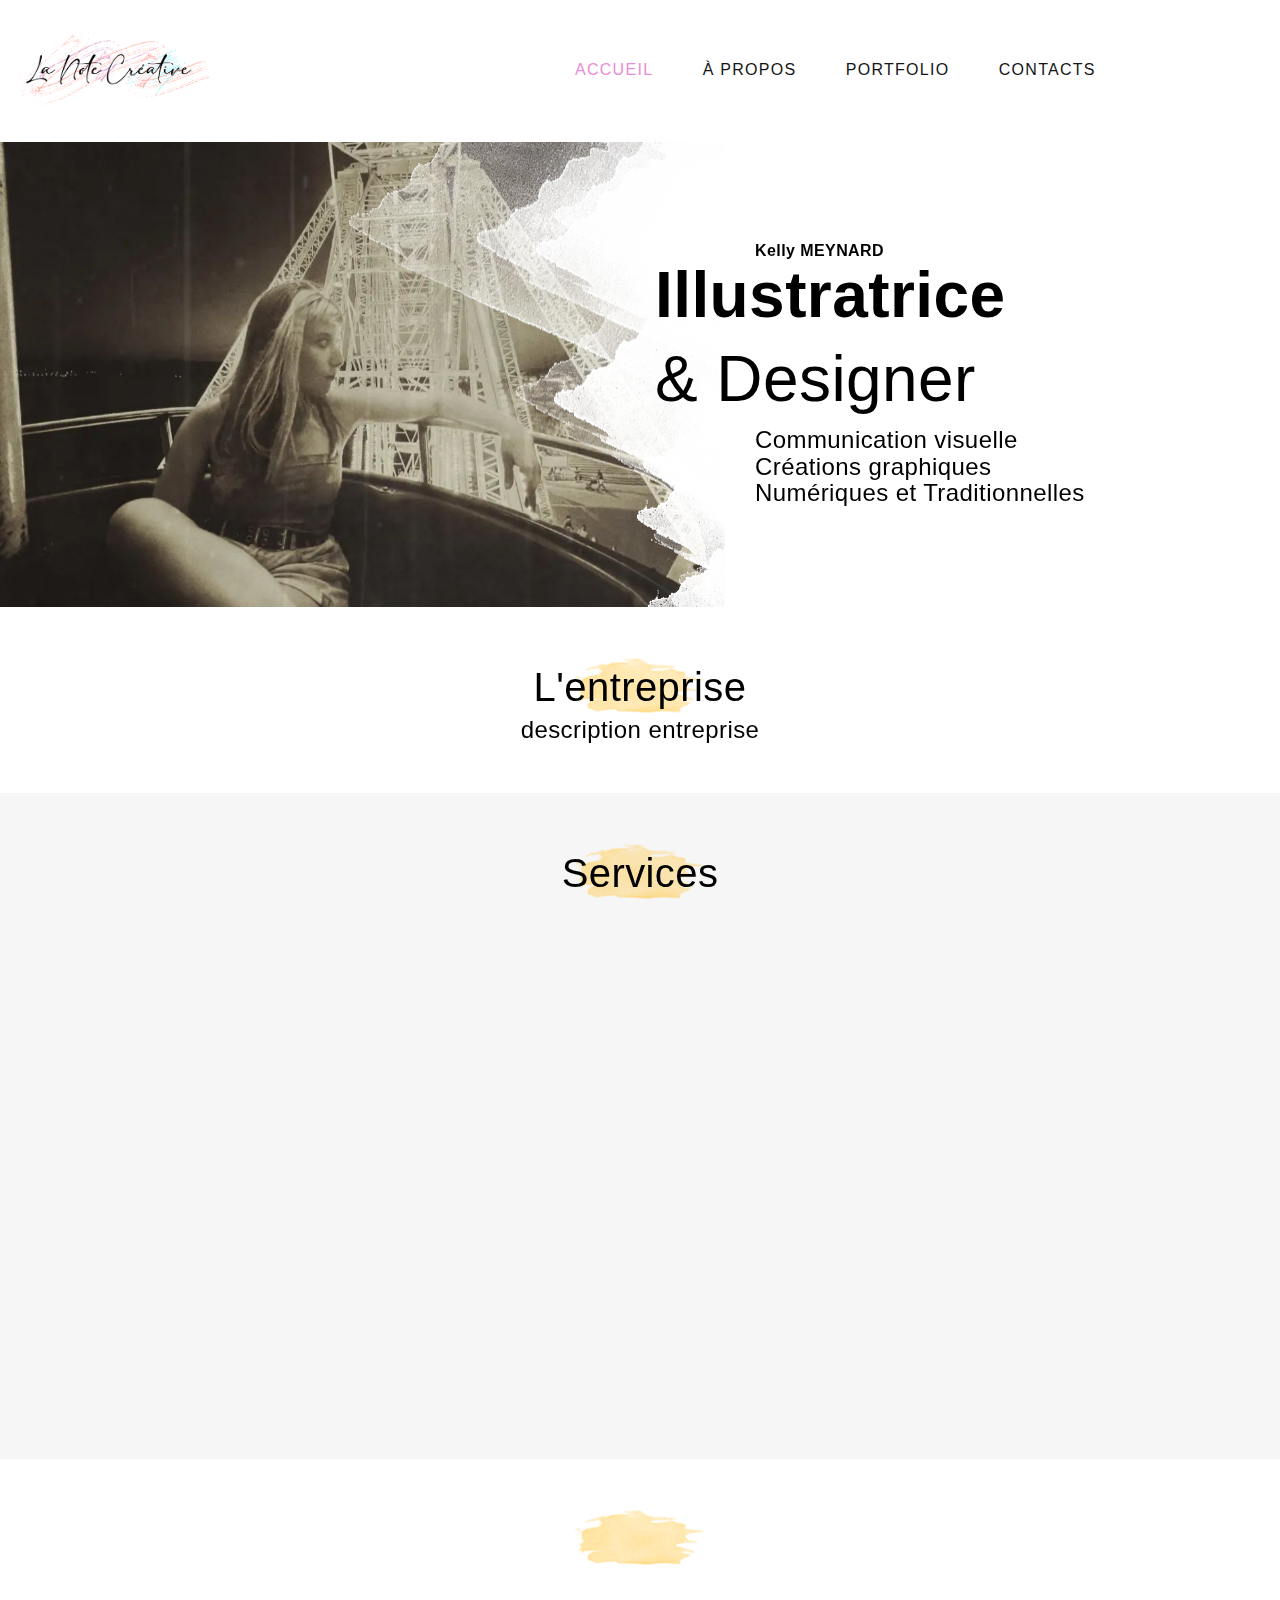
==== commit d8204eb0: "Add files via upload" ====
--- a/index.html
+++ b/index.html
@@ -288,8 +288,6 @@
            	</div>	
           </div>
         </div>
-		  
-		  
 
         	<div class="container text-center">
           		<div class="row justify-content-center">
@@ -305,17 +303,19 @@
             		</div>
           		</div>
         	</div>
-
 		  
       </section>
 
-    <!--Footer-->	 
+	<!--Footer-->	  
 	<footer class="section footer-standard bg-gray-200 text-center">
         <div class="footer-standard-main">
 			<div class="row justify-content-center">
            		<div class="col-sm-10 col-md-12">
-             		<div class="box-contact">
-               			 <h2><span class="wow center">© Copyright 2022 - La Note Créative</span></h2>
+             		<div class="box-cta-thin">
+						<a href="../index.html">
+							<h3 class="wow-outer"><span class="wow center">Mentions légales</span></h3>
+						</a>
+               				<h2 class="wow-outer"><span class="wow center">© Copyright 2022 - La Note Créative</span></h2>
               		</div>
             	</div>
 			</div>
--- a/css/style.css
+++ b/css/style.css
@@ -2022,6 +2022,7 @@
 
 .portfolio-details .portfolio-description p {
   padding: 0;
+  text-align: justify;
 }
 
 
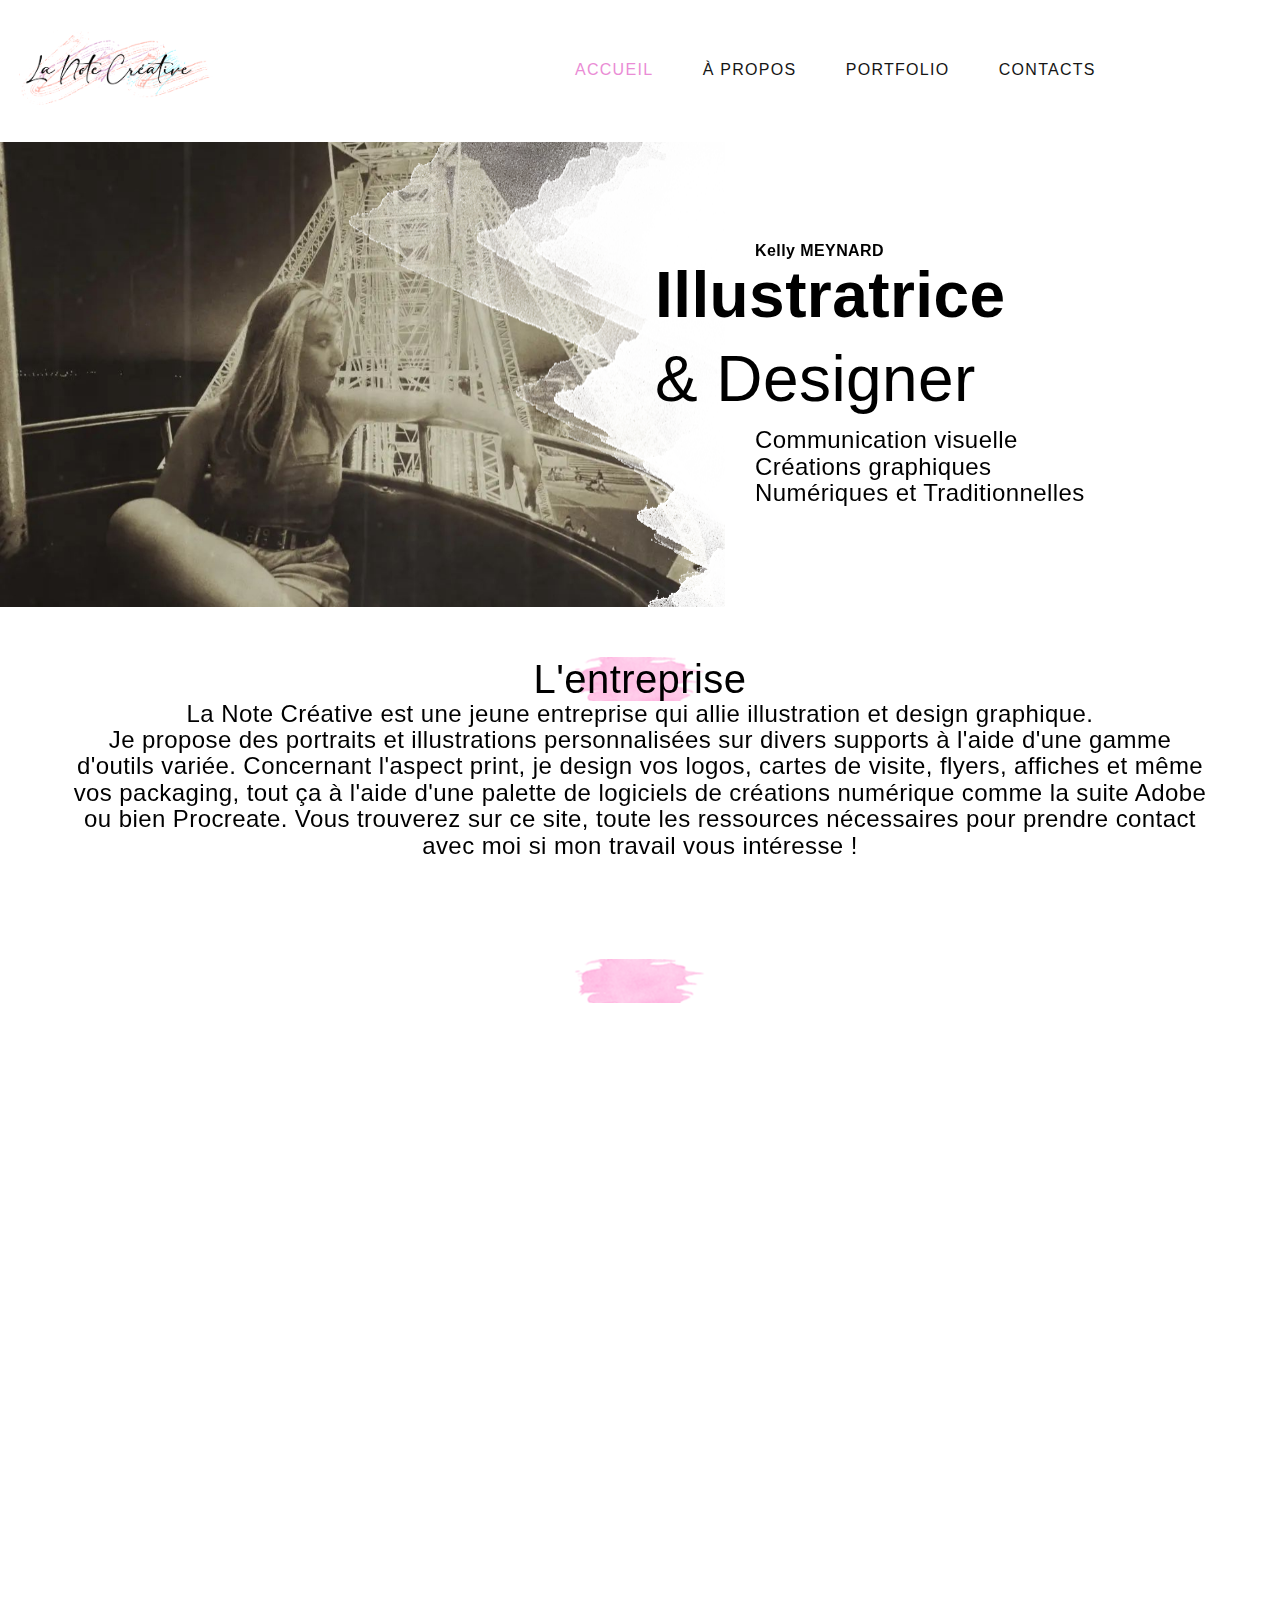
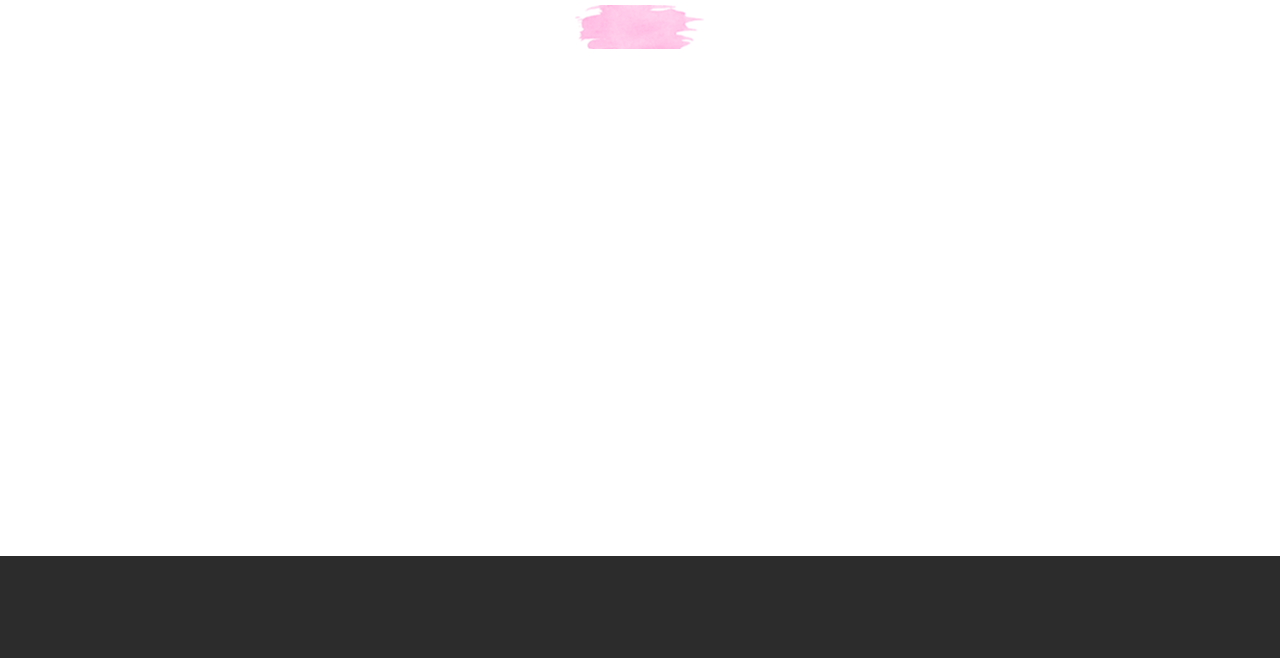
==== commit b7b2a0d4: "Add files via upload" ====
--- a/index.html
+++ b/index.html
@@ -86,13 +86,13 @@
       	<div class="container">
 			<div class="col-12 text-center">
         		<h3 class="section-title text-center wow-outer"><span class="wow slideInDown">L'entreprise</span></h3>
-				<h4 class="font-weight-thin"><span class="wow fadeInUpSmall">description entreprise</span></h4>
+				<h4 class="font-weight-thin"><span class="wow fadeInUpSmall">La Note Créative est une jeune entreprise qui allie illustration et design graphique.<br>Je propose des portraits et illustrations personnalisées sur divers supports à l'aide d'une gamme d'outils variée. Concernant l'aspect print, je design vos logos, cartes de visite, flyers, affiches et même vos packaging, tout ça à l'aide d'une palette de logiciels de créations numérique comme la suite Adobe ou bien Procreate. Vous trouverez sur ce site, toute les ressources nécessaires pour prendre contact avec moi si mon travail vous intéresse ! </span></h4>
         	</div>
 		  </div>
       </section>
 	  
       <!-- Projects - Modern Layout-->
-      <section class="section section-lg bg-gray-100 text-center">
+      <section class="section section-lg text-center">
       	<div class="container">
             	<div class="col-12 text-center">
               		<h3 class="section-title wow-outer"><span class="wow slideInUp">Services</span></h3>
@@ -104,7 +104,7 @@
             <div class="col-lg-4 col-sm-6 service">
               <!-- service -->
               <article class="service-main wow slideInUp" data-wow-delay=".2s">
-                <div class="service-icon linearicons-pencil4"></div>
+                <div class="service-icon linearicons-palette"></div>
               	<h5 class="service-title">Illustration</h5>
               </article>
             </div>
@@ -112,7 +112,7 @@
             <div class="col-lg-4 col-sm-6 service">
               <!-- service -->
               <article class="service-main wow slideInUp" data-wow-delay=".2s">
-                <div class="service-icon linearicons-camera2"></div>
+                <div class="service-icon linearicons-camera-flip"></div>
                 <h5 class="service-title">Retouche photo</h5>
               </article>
             </div>
@@ -128,24 +128,24 @@
             <div class="col-lg-4 col-sm-6 service">
               <!-- service -->
               <article class="service-main wow slideInUp" data-wow-delay=".2s">
-                <div class="service-icon linearicons-book"></div>
-                <h5 class="service-title">texte</h5>
-              </article>
-            </div>
-
-            <div class="col-lg-4 col-sm-6 service">
-              <!-- service -->
-              <article class="service-main wow slideInUp" data-wow-delay=".2s">
-                <div class="service-icon linearicons-tablet2"></div>
-                <h5 class="service-title">texte</h5>
-              </article>
-            </div>
-						  
-            <div class="col-lg-4 col-sm-6 service">
-              <!-- service -->
-              <article class="service-main wow slideInUp" data-wow-delay=".2s">
-                <div class="service-icon linearicons-camera2"></div>
-                <h5 class="service-title">texte</h5>
+                <div class="service-icon linearicons-pen-add"></div>
+                <h5 class="service-title">Identité visuelle</h5>
+              </article>
+            </div>
+
+            <div class="col-lg-4 col-sm-6 service">
+              <!-- service -->
+              <article class="service-main wow slideInUp" data-wow-delay=".2s">
+                <div class="service-icon linearicons-gift"></div>
+                <h5 class="service-title">Packaging</h5>
+              </article>
+            </div>
+						  
+            <div class="col-lg-4 col-sm-6 service">
+              <!-- service -->
+              <article class="service-main wow slideInUp" data-wow-delay=".2s">
+                <div class="service-icon linearicons-cube"></div>
+                <h5 class="service-title">3D</h5>
               </article>
             </div>	  
 						  
--- a/css/style.css
+++ b/css/style.css
@@ -1390,13 +1390,13 @@
 */
 .section-title {
 	position: relative;
-	padding: 8px 0;
 	z-index: 1;
 }
 
 .section-title:before {
 	position: absolute;
 	content: url("../images/title-bg.png");
+	opacity: 0.5;
 	top: 50%;
 	left: 50%;
 	height: 57px;
@@ -1414,24 +1414,30 @@
 	position: relative;
 	text-align: center;
 	padding: 40 0 0;
-	background: white;
-	border: solid 1px black;
+	background: linear-gradient(#F5D5D5, #9198e5);
+	border-radius: 25% 10%;
 
 }
 
 .service-icon {
 	font-size: 35px;
 	line-height: 1;
-	color: #EA8CD5;
+	color: white;
 	padding: 40px;
 }
 
 
 .service-title {
 	padding: 0px 0px 50px 0;
+	color:white;
 }
 
 @media (max-width: 575.98px) {
+	
+	.service {
+	padding: 10px 100px;
+}
+	
 	.service-title {
 		font-size: 16px;
 		line-height: 1.4;
@@ -1742,6 +1748,7 @@
 	width: 100%;
 	height: 100%;
 	margin-bottom: 30px;
+	border-radius: 30px;
 }
 
 .profile-modern-item a{
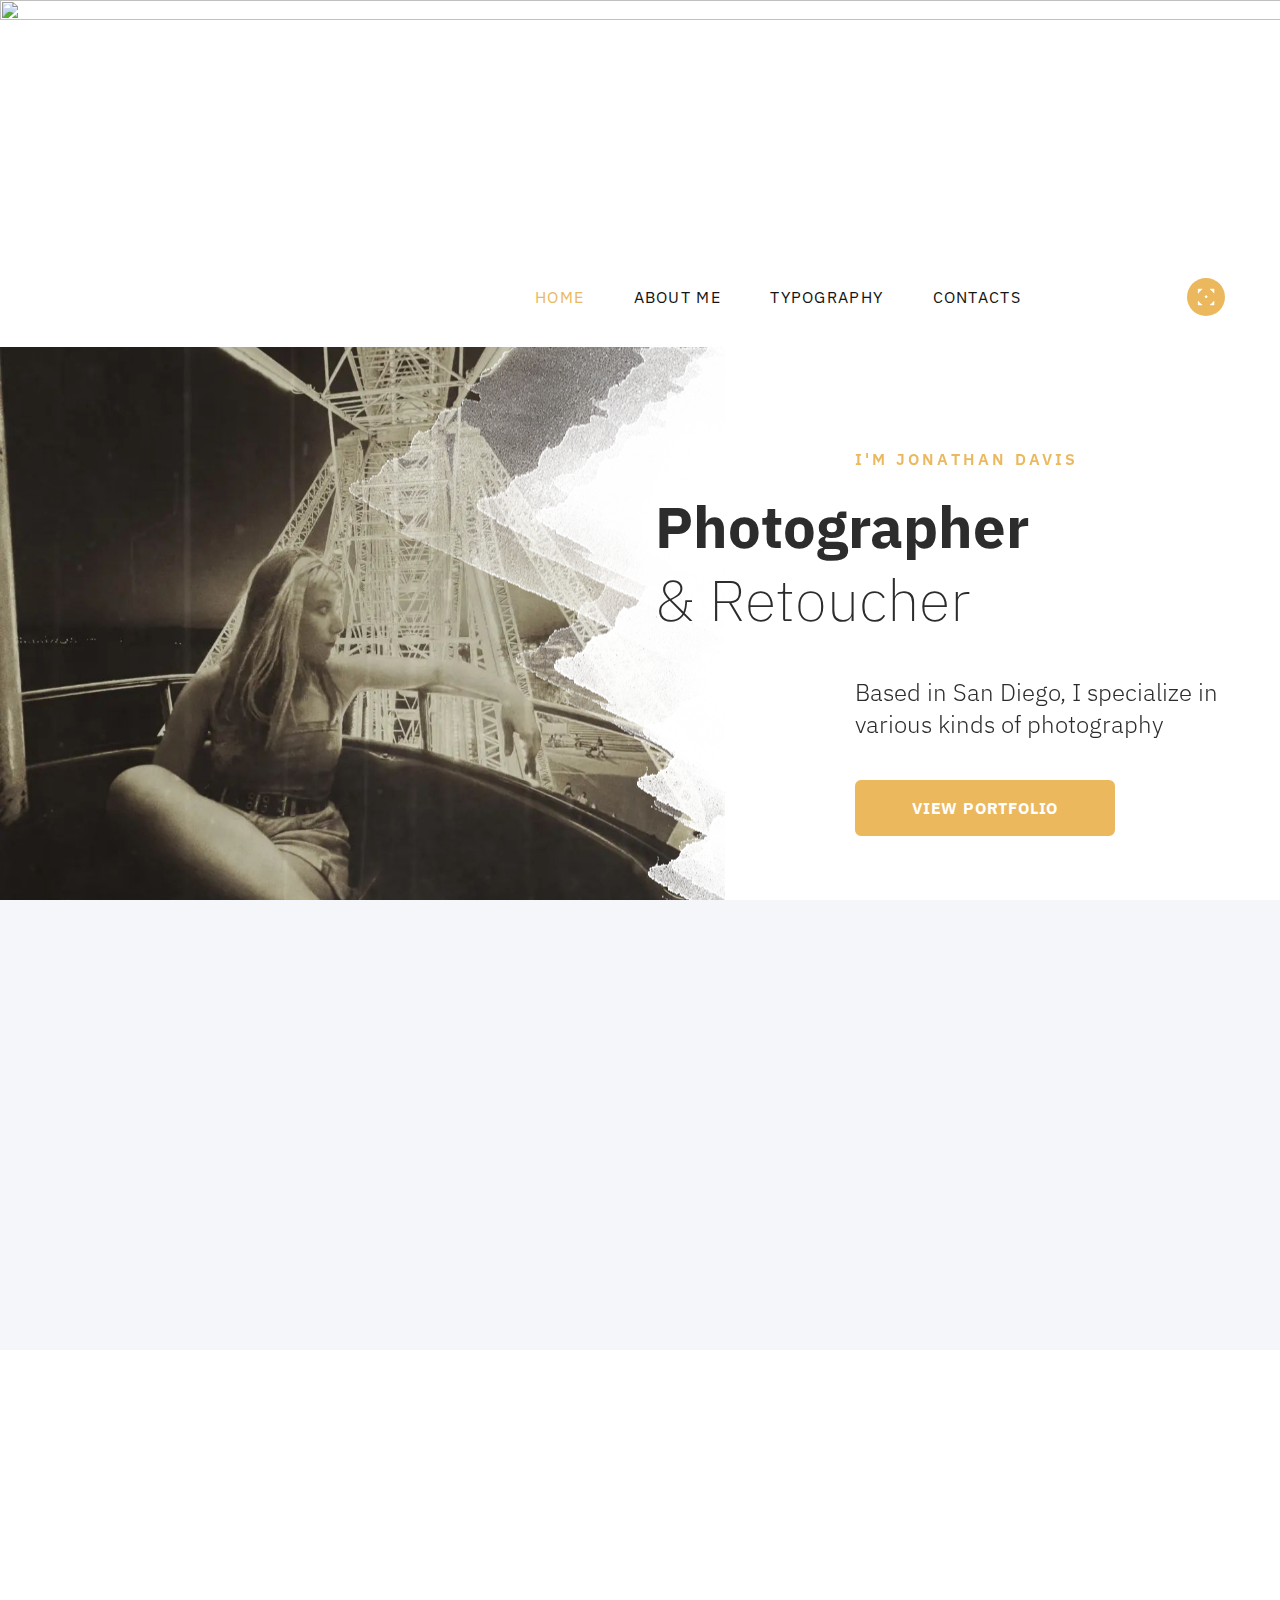
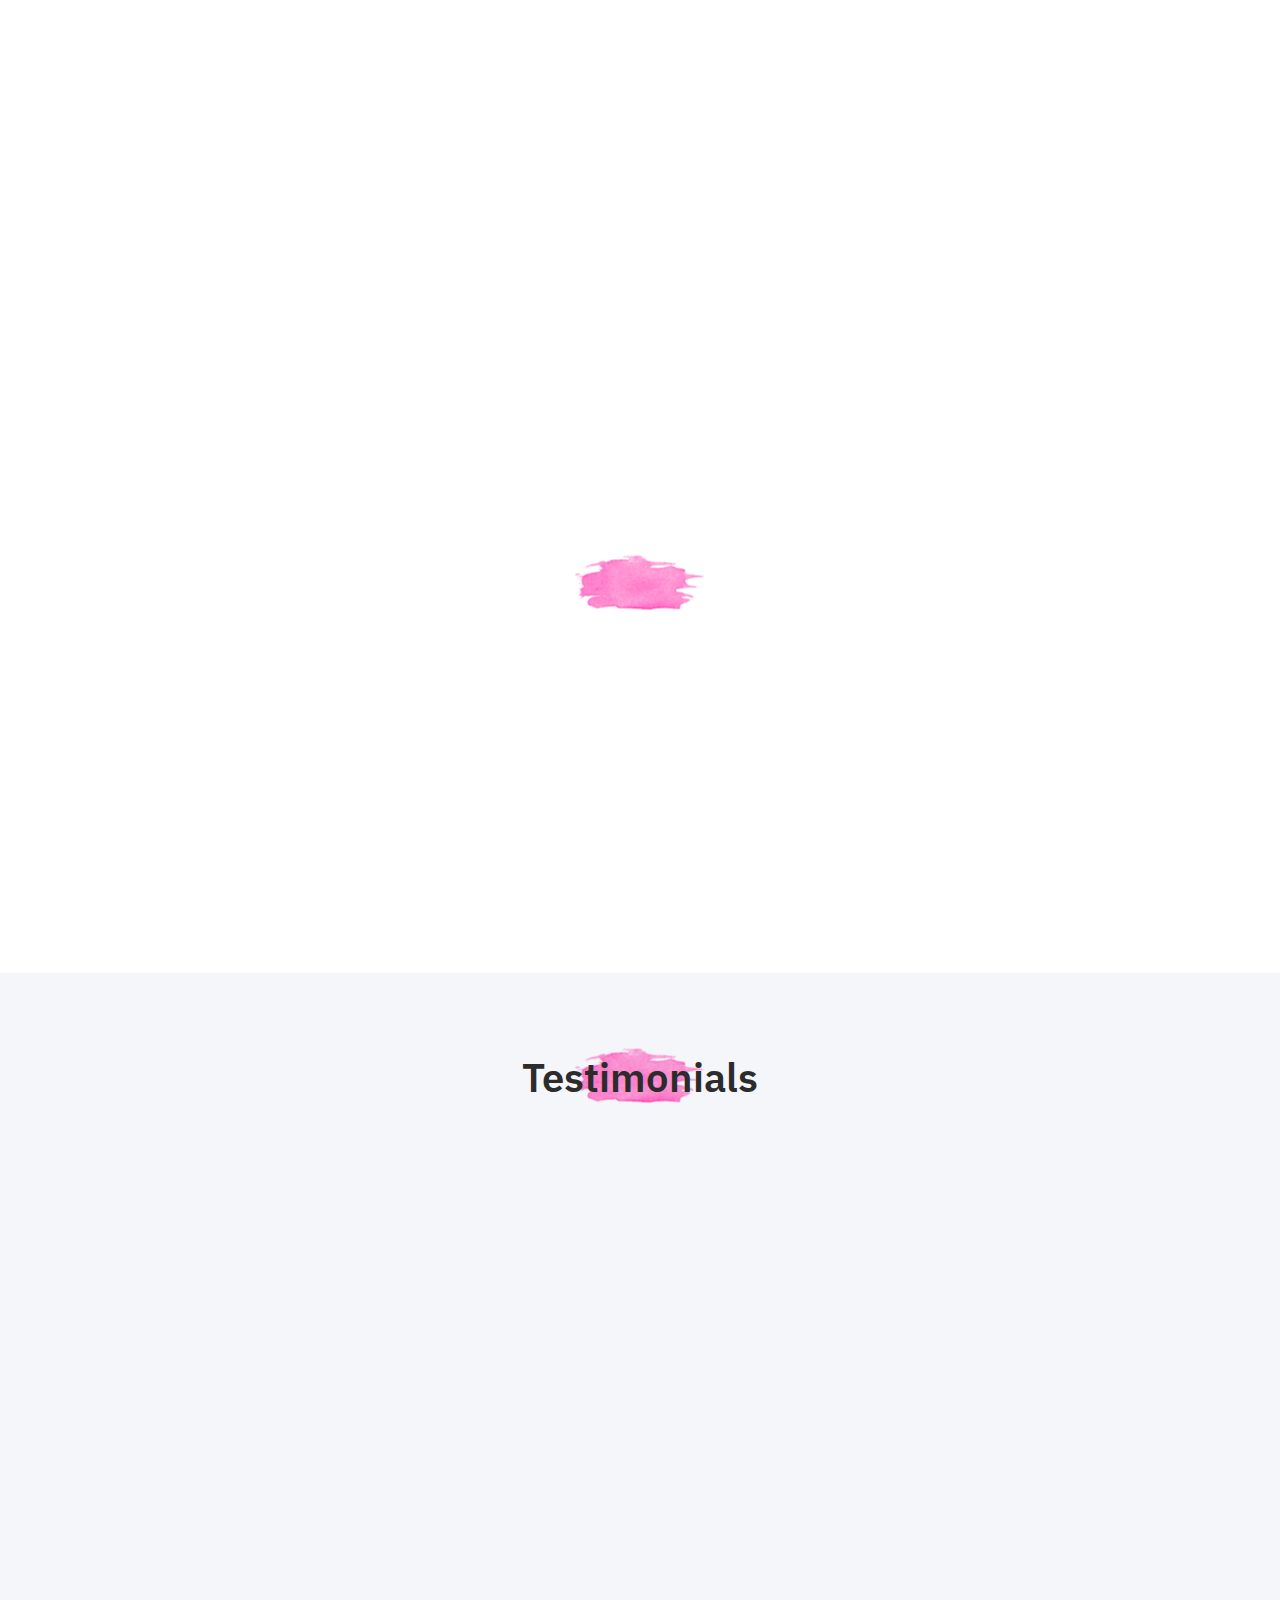
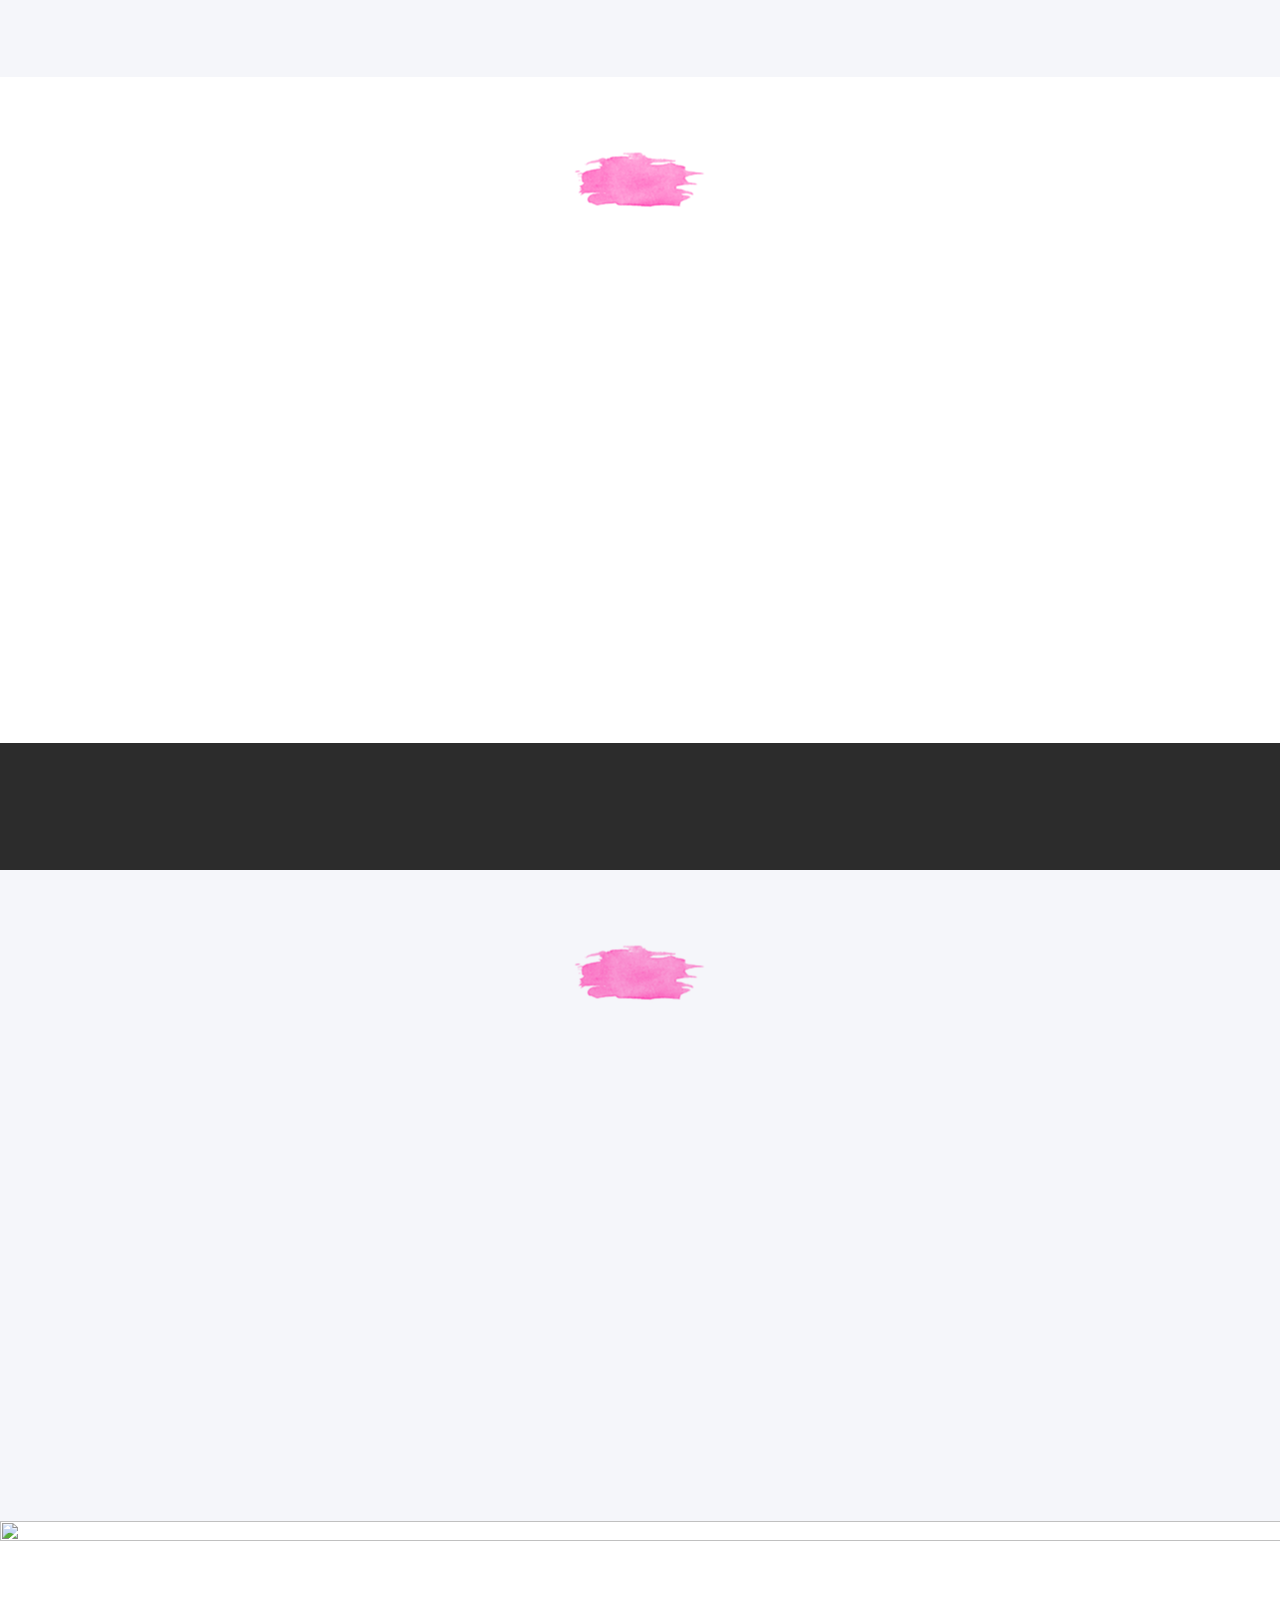
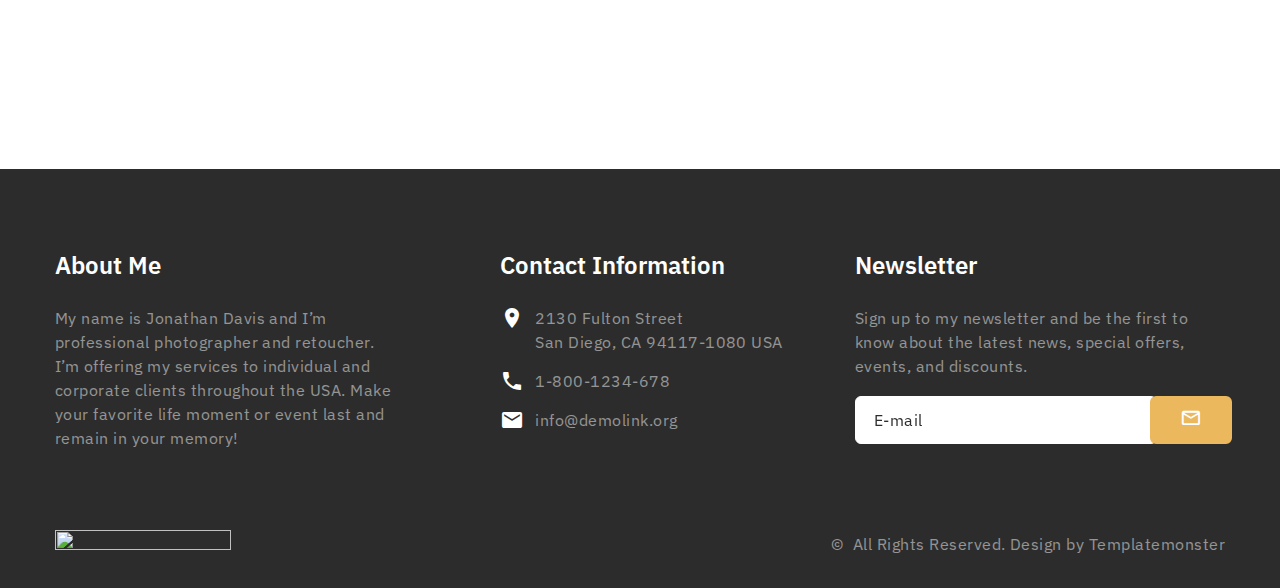
==== commit f6fbd4e4: "Add files via upload" ====
--- a/index.html
+++ b/index.html
@@ -1,24 +1,25 @@
 <!DOCTYPE html>
 <html class="wide wow-animation" lang="en">
   <head>
-    <title>Accueil</title>
-	<meta name="format-detection" content="telephone=no">
+    <title>Home</title>
+    <meta name="format-detection" content="telephone=no">
     <meta name="viewport" content="width=device-width height=device-height initial-scale=1.0 maximum-scale=1.0 user-scalable=0">
     <meta http-equiv="X-UA-Compatible" content="IE=edge">
     <meta charset="utf-8">
     <link rel="icon" href="images/favicon.ico" type="image/x-icon">
     <!-- Stylesheets-->
+    <link rel="stylesheet" type="text/css" href="//fonts.googleapis.com/css?family=Work+Sans:300,700,800%7CIBM+Plex+Sans:200,300,400,400i,600,700">
     <link rel="stylesheet" href="css/bootstrap.css">
+    <link rel="stylesheet" href="css/fonts.css">
     <link rel="stylesheet" href="css/style.css">
-	<link rel="stylesheet" href="css/Animate.css">
-	  <link rel="stylesheet" href="css/fonts.css">
-	  
+    <style>.ie-panel{display: none;background: #212121;padding: 10px 0;box-shadow: 3px 3px 5px 0 rgba(0,0,0,.3);clear: both;text-align:center;position: relative;z-index: 1;} html.ie-10 .ie-panel, html.lt-ie-10 .ie-panel {display: block;}</style>
   </head>
-	
   <body>
-	<!-- Page Header-->
-    <header class="section page-header">
-    	<!-- RD Navbar-->
+    <div class="ie-panel"><a href="http://windows.microsoft.com/en-US/internet-explorer/"><img src="images/ie8-panel/warning_bar_0000_us.jpg" height="42" width="820" alt="You are using an outdated browser. For a faster, safer browsing experience, upgrade for free today."></a></div>
+    <div class="page"><a class="section section-banner d-none d-xl-flex" href="https://www.templatemonster.com/website-templates/monstroid2.html" style="background-image: url(images/banner/background-04-1920x60.jpg); background-image: -webkit-image-set( url(images/banner/background-04-1920x60.jpg) 1x, url(images/banner/background-04-3840x120.jpg) 2x )" target="_blank"><img src="images/banner/foreground-04-1600x60.png" srcset="images/banner/foreground-04-1600x60.png 1x, images/banner/foreground-04-3200x120.png 2x" alt="" width="1600" height="310"></a>
+      <!-- Page Header-->
+      <header class="section page-header">
+        <!-- RD Navbar-->
         <div class="rd-navbar-wrap">
           <nav class="rd-navbar rd-navbar-minimal" data-layout="rd-navbar-fixed" data-sm-layout="rd-navbar-fixed" data-md-layout="rd-navbar-fixed" data-md-device-layout="rd-navbar-fixed" data-lg-layout="rd-navbar-static" data-lg-device-layout="rd-navbar-fixed" data-xl-layout="rd-navbar-static" data-xl-device-layout="rd-navbar-static" data-xxl-layout="rd-navbar-static" data-xxl-device-layout="rd-navbar-static" data-lg-stick-up-offset="46px" data-xl-stick-up-offset="46px" data-xxl-stick-up-offset="46px" data-lg-stick-up="true" data-xl-stick-up="true" data-xxl-stick-up="true">
             <div class="rd-navbar-main-outer">
@@ -27,305 +28,509 @@
                 <div class="rd-navbar-panel">
                   <!-- RD Navbar Toggle-->
                   <button class="rd-navbar-toggle" data-rd-navbar-toggle="#rd-navbar-nav-wrap-1"><span></span></button>
-                  <!-- RD Navbar Brand--><a class="rd-navbar-brand" href="index.html"><img src="images/logo-default.png" alt="" width="176" height="28"/></a>
+                  <!-- RD Navbar Brand--><a class="rd-navbar-brand" href="index.html"><img src="images/logo-default-176x28.png" alt="" width="176" height="28" srcset="images/logo-default-352x56.png 2x"/></a>
                 </div>
                 <div class="rd-navbar-main-element">
                   <div class="rd-navbar-nav-wrap" id="rd-navbar-nav-wrap-1">
                     <!-- RD Navbar Nav-->
                     <ul class="rd-navbar-nav">
-                      	<li class="rd-nav-item active"><a class="rd-nav-link" href="index.html">Accueil</a></li>
-                      	<li class="rd-nav-item"><a class="rd-nav-link" href="html/a propos.html">À propos</a></li>
-					  	<li class="rd-nav-item"><a class="rd-nav-link" href="html/portfolio.html">Portfolio</a></li>
-                      	<li class="rd-nav-item"><a class="rd-nav-link" href="html/contacts.html">Contacts</a></li>
+                      <li class="rd-nav-item active"><a class="rd-nav-link" href="index.html">Home</a>
+                      </li>
+                      <li class="rd-nav-item"><a class="rd-nav-link" href="about-me.html">About me</a>
+                      </li>
+                      <li class="rd-nav-item"><a class="rd-nav-link" href="typography.html">Typography</a>
+                      </li>
+                      <li class="rd-nav-item"><a class="rd-nav-link" href="contacts.html">Contacts</a>
+                      </li>
                     </ul>
                   </div>
+                  <!-- RD Navbar Search-->
+                  <div class="rd-navbar-search"><a class="nav-icon" href="#">
+                      <svg id="Layer_1" version="1.1" xmlns="http://www.w3.org/2000/svg" xmlns:xlink="http://www.w3.org/1999/xlink" x="0px" y="0px" width="17px" height="17px" viewBox="0 0 17 17" enable-background="new 0 0 17 17" xml:space="preserve">
+                        <path fill="none" stroke="" stroke-miterlimit="0" d="M4.775,0.588H0.708v4.286"></path>
+                        <polyline fill="none" stroke="" stroke-miterlimit="0" points="16.552,4.654 16.552,0.588 12.485,0.588 "></polyline>
+                        <polyline fill="none" stroke="" stroke-miterlimit="0" points="12.485,16.432 16.552,16.432 16.552,12.525 "></polyline>
+                        <polyline fill="none" stroke="" stroke-miterlimit="0" points="0.708,12.577 0.708,16.432 4.722,16.432 "></polyline>
+                        <path fill="none" stroke="" stroke-miterlimit="10" d="M0.708,8.404"></path>
+                        <path fill="none" stroke="" stroke-miterlimit="10" d="M40.875,37.651"></path>
+                        <path fill="none" stroke="" stroke-miterlimit="10" d="M8.313-0.151"></path>
+                        <path fill="none" stroke="" stroke-miterlimit="10" d="M37.574,10.094"></path>
+                        <path fill="none" stroke="" stroke-miterlimit="10" d="M0.067,10.094"></path>
+                        <path fill="none" stroke="" stroke-miterlimit="10" d="M0.708,4.707"></path>
+                        <path fill="none" stroke="" stroke-miterlimit="10" d="M16.552,4.655"></path>
+                        <path fill="none" stroke="" stroke-miterlimit="10" d="M16.816,12.524"></path>
+                        <path fill="none" stroke="" stroke-miterlimit="10" d="M0.708,12.577"></path>
+                        <path fill="none" stroke="" stroke-miterlimit="10" d="M4.722,16.432"></path>
+                        <path fill="none" stroke="" stroke-miterlimit="10" d="M4.734,12.886"></path>
+                        <path fill="none" stroke="" stroke-miterlimit="10" d="M4.76,4.9"></path>
+                        <path fill="none" stroke="" stroke-miterlimit="10" d="M4.775,0.905"></path>
+                        <path fill="none" stroke="" stroke-miterlimit="10" d="M12.485,16.432"></path>
+                        <path fill="none" stroke="" stroke-miterlimit="10" d="M12.485,0.905"></path>
+                        <circle fill="" stroke="" stroke-miterlimit="10" cx="8.63" cy="8.193" r="0.911"> </circle>
+                      </svg></a></div>
                 </div>
               </div>
             </div>
           </nav>
         </div>
-		  
       </header>
-	  
       <!-- Overlapping Screen-->
       <section class="section section-overlap bg-decorate">
-      	<div class="section-overlap-image" style="background-image: url(images/Couverture.jpg)"></div>
+        <div class="section-overlap-image" style="background-image: url(images/screens-1-1046x720.jpg)"></div>
         <div class="section-overlap-content">
-          	<div class="container">
-            	<div class="row">
-             	 	<div class="col-md-6 col-lg-5">
-                		<div class="wow-outer">
-                  			<h6 class="font-weight-sbold text-primary wow slideInDown">Kelly MEYNARD</h6>
-               			</div>
-              		</div>
-              
-					<div class="col-md-7 col-xl-6">
-                			<h1 class="wow-outer">
-								<span class="font-weight-bold wow-outer">
-									<span class="wow slideInUp">Illustratrice</span>
-								</span>
-								<br>
-								<span class="font-weight-exlight wow-outer">
-									<span class="wow slideInUp" data-wow-delay=".1s">& Designer</span>
-								</span>
-							</h1>
-              			</div>
-             
-					<div class="col-md-6 col-lg-5">
-                		<div class="wow-outer">
-                  			<h4 class="font-weight-light wow slideInUp" data-wow-delay=".2s">Communication visuelle<br>Créations graphiques<br>Numériques et Traditionnelles</h4>
-               			 </div>
-              		</div>
-            	</div>
-          	</div>
-        </div>
-	  </section>
-	  
+          <div class="container">
+            <div class="row">
+              <div class="col-md-6 col-lg-5 col-xl-4">
+                <div class="wow-outer">
+                  <h6 class="font-weight-sbold text-primary wow slideInDown">I'm Jonathan Davis</h6>
+                </div>
+              </div>
+              <div class="col-md-8 col-lg-7 col-xl-6">
+                <h1 class="wow-outer"><span class="font-weight-bold wow-outer"><span class="wow slideInUp">Photographer</span></span><span class="font-weight-exlight wow-outer"><span class="wow slideInUp" data-wow-delay=".1s">& Retoucher</span></span></h1>
+              </div>
+              <div class="col-md-6 col-lg-5 col-xl-4 col-offset-1">
+                <div class="wow-outer">
+                  <h4 class="font-weight-light wow slideInUp" data-wow-delay=".2s">Based in San Diego, I specialize in various kinds of photography</h4>
+                </div>
+                <div class="wow-outer button-outer"><a class="button button-lg button-primary button-winona wow slideInUp" href="#" data-wow-delay=".3s">View Portfolio</a></div>
+              </div>
+            </div>
+          </div>
+        </div>
+      </section>
+      <!-- Projects - Modern Layout-->
+      <section class="section section-lg bg-default">
+        <div class="container">
+          <div class="row row-50">
+            <div class="col-12 text-center">
+              <h3 class="section-title wow-outer"><span class="wow slideInUp">Portfolio</span></h3>
+            </div>
+            <div class="col-12 isotope-wrap">
+              <div class="isotope offset-top-2" data-isotope-layout="masonry" data-lightgallery="group" data-lg-thumbnail="false">
+                <div class="row row-30">
+                  <div class="col-12 col-sm-6 col-lg-4 isotope-item wow-outer">
+                                  <!-- Thumbnail Corporate-->
+                                  <article class="thumbnail-corporate wow slideInDown"><img class="thumbnail-corporate-image" src="images/gallery-masonry-1-370x256.jpg" alt="" width="370" height="256"/>
+                                    <div class="thumbnail-corporate-caption">
+                                      <p class="thumbnail-corporate-title"><a href="#">Mary Williams</a></p>
+                                      <p>I offer high-quality photography &amp; retouch services to individual and corporate clients all over the US.</p><a class="thumbnail-corporate-link" href="images/gallery-original-1.jpg" data-lightgallery="item"><span class="icon mdi mdi-magnify"></span><span class="icon mdi mdi-magnify"></span></a>
+                                    </div>
+                                    <div class="thumbnail-corporate-dummy"></div>
+                                  </article>
+                  </div>
+                  <div class="col-12 col-sm-6 col-lg-4 isotope-item wow-outer">
+                                  <!-- Thumbnail Corporate-->
+                                  <article class="thumbnail-corporate thumbnail-corporate-lg wow slideInDown"><img class="thumbnail-corporate-image" src="images/gallery-masonry-2-370x464.jpg" alt="" width="370" height="464"/>
+                                    <div class="thumbnail-corporate-caption">
+                                      <p class="thumbnail-corporate-title"><a href="#">YouthWear</a></p>
+                                      <p>I offer high-quality photography &amp; retouch services to individual and corporate clients all over the US.</p><a class="thumbnail-corporate-link" href="images/gallery-original-2.jpg" data-lightgallery="item"><span class="icon mdi mdi-magnify"></span><span class="icon mdi mdi-magnify"></span></a>
+                                    </div>
+                                    <div class="thumbnail-corporate-dummy"></div>
+                                  </article>
+                  </div>
+                  <div class="col-12 col-sm-6 col-lg-4 isotope-item wow-outer">
+                                  <!-- Thumbnail Corporate-->
+                                  <article class="thumbnail-corporate wow slideInUp"><img class="thumbnail-corporate-image" src="images/gallery-masonry-3-370x256.jpg" alt="" width="370" height="256"/>
+                                    <div class="thumbnail-corporate-caption">
+                                      <p class="thumbnail-corporate-title"><a href="#">Ultra Optix</a></p>
+                                      <p>I offer high-quality photography &amp; retouch services to individual and corporate clients all over the US.</p><a class="thumbnail-corporate-link" href="images/gallery-original-3.jpg" data-lightgallery="item"><span class="icon mdi mdi-magnify"></span><span class="icon mdi mdi-magnify"></span></a>
+                                    </div>
+                                    <div class="thumbnail-corporate-dummy"></div>
+                                  </article>
+                  </div>
+                  <div class="col-12 col-sm-6 col-lg-4 isotope-item wow-outer">
+                                  <!-- Thumbnail Corporate-->
+                                  <article class="thumbnail-corporate thumbnail-corporate-lg wow slideInUp"><img class="thumbnail-corporate-image" src="images/gallery-masonry-4-370x464.jpg" alt="" width="370" height="464"/>
+                                    <div class="thumbnail-corporate-caption">
+                                      <p class="thumbnail-corporate-title"><a href="#">Accessories Inc.</a></p>
+                                      <p>I offer high-quality photography &amp; retouch services to individual and corporate clients all over the US.</p><a class="thumbnail-corporate-link" href="images/gallery-original-4.jpg" data-lightgallery="item"><span class="icon mdi mdi-magnify"></span><span class="icon mdi mdi-magnify"></span></a>
+                                    </div>
+                                    <div class="thumbnail-corporate-dummy"></div>
+                                  </article>
+                  </div>
+                  <div class="col-12 col-sm-6 col-lg-4 isotope-item wow-outer">
+                                  <!-- Thumbnail Corporate-->
+                                  <article class="thumbnail-corporate thumbnail-corporate-lg wow slideInDown"><img class="thumbnail-corporate-image" src="images/gallery-masonry-6-370x464.jpg" alt="" width="370" height="464"/>
+                                    <div class="thumbnail-corporate-caption">
+                                      <p class="thumbnail-corporate-title"><a href="#">Dwayne Winston</a></p>
+                                      <p>I offer high-quality photography &amp; retouch services to individual and corporate clients all over the US.</p><a class="thumbnail-corporate-link" href="images/gallery-original-6.jpg" data-lightgallery="item"><span class="icon mdi mdi-magnify"></span><span class="icon mdi mdi-magnify"></span></a>
+                                    </div>
+                                    <div class="thumbnail-corporate-dummy"></div>
+                                  </article>
+                  </div>
+                  <div class="col-12 col-sm-6 col-lg-4 isotope-item wow-outer">
+                                  <!-- Thumbnail Corporate-->
+                                  <article class="thumbnail-corporate wow slideInDown"><img class="thumbnail-corporate-image" src="images/gallery-masonry-5-370x256.jpg" alt="" width="370" height="256"/>
+                                    <div class="thumbnail-corporate-caption">
+                                      <p class="thumbnail-corporate-title"><a href="#">Sue Peterson</a></p>
+                                      <p>I offer high-quality photography &amp; retouch services to individual and corporate clients all over the US.</p><a class="thumbnail-corporate-link" href="images/gallery-original-5.jpg" data-lightgallery="item"><span class="icon mdi mdi-magnify"></span><span class="icon mdi mdi-magnify"></span></a>
+                                    </div>
+                                    <div class="thumbnail-corporate-dummy"></div>
+                                  </article>
+                  </div>
+                </div>
+              </div>
+            </div>
+          </div>
+        </div>
+      </section>
+      <!-- Advantages and Achievements-->
+      <section class="section section-lg text-center bg-default">
+        <div class="container">
+          <h3 class="section-title wow-outer"><span class="wow slideInUp">About Me</span></h3>
+          <p class="wow-outer"><span class="text-width-1 wow slideInDown">Since 2008, I’ve been providing my clients with quality photography and retouching services. Some of my works were awarded on a national level. Below are some facts about me.</span></p>
+          <div class="row row-50">
+            <div class="col-6 col-md-3 wow-outer">
+              <!-- Counter Minimal-->
+              <article class="counter-minimal wow slideInUp" data-wow-delay=".1s">
+                <div class="counter-minimal-icon linearicons-mustache-glasses"></div>
+                <div class="counter-minimal-main">
+                  <div class="counter">22</div>
+                </div>
+                <h5 class="counter-minimal-title">Photography Awards</h5>
+              </article>
+            </div>
+            <div class="col-6 col-md-3 wow-outer">
+              <!-- Counter Minimal-->
+              <article class="counter-minimal wow slideInUp" data-wow-delay=".1s">
+                <div class="counter-minimal-icon linearicons-camera2"></div>
+                <div class="counter-minimal-main">
+                  <div class="counter">156</div>
+                </div>
+                <h5 class="counter-minimal-title">Photo Shoots</h5>
+              </article>
+            </div>
+            <div class="col-6 col-md-3 wow-outer">
+              <!-- Counter Minimal-->
+              <article class="counter-minimal wow slideInUp" data-wow-delay=".1s">
+                <div class="counter-minimal-icon linearicons-shutter"></div>
+                <div class="counter-minimal-main">
+                  <div class="counter">10</div>
+                </div>
+                <h5 class="counter-minimal-title">Years of Experience</h5>
+              </article>
+            </div>
+            <div class="col-6 col-md-3 wow-outer">
+              <!-- Counter Minimal -->
+              <article class="counter-minimal wow slideInUp" data-wow-delay=".1s">
+                <div class="counter-minimal-icon linearicons-picture"></div>
+                <div class="counter-minimal-main">
+                  <div class="counter">392</div>
+                </div>
+                <h5 class="counter-minimal-title">Annual Clients</h5>
+              </article>
+            </div>
+          </div>
+        </div>
+      </section>
       <!-- Testimonials-->
-      <section class="section section-lg text-center">
-      	<div class="container">
-			<div class="col-12 text-center">
-        		<h3 class="section-title text-center wow-outer"><span class="wow slideInDown">L'entreprise</span></h3>
-				<h4 class="font-weight-thin"><span class="wow fadeInUpSmall">La Note Créative est une jeune entreprise qui allie illustration et design graphique.<br>Je propose des portraits et illustrations personnalisées sur divers supports à l'aide d'une gamme d'outils variée. Concernant l'aspect print, je design vos logos, cartes de visite, flyers, affiches et même vos packaging, tout ça à l'aide d'une palette de logiciels de créations numérique comme la suite Adobe ou bien Procreate. Vous trouverez sur ce site, toute les ressources nécessaires pour prendre contact avec moi si mon travail vous intéresse ! </span></h4>
-        	</div>
-		  </div>
+      <section class="section section-lg bg-gray-100 text-center">
+        <div class="container">
+          <h3 class="section-title">Testimonials</h3>
+          <div class="slick-widget-testimonials wow fadeIn">
+            <div class="slick-slider carousel-child" id="child-carousel" data-for=".carousel-parent" data-arrows="true" data-loop="true" data-dots="false" data-swipe="true" data-items="1" data-sm-items="3" data-md-items="5" data-lg-items="5" data-xl-items="5" data-center-mode="true" data-slide-to-scroll="1">
+              <div class="item wow-outer"><img class="wow slideInLeft" src="images/testimonials-person-1-96x96.jpg" alt="" width="96" height="96"/>
+              </div>
+              <div class="item wow-outer"><img class="wow slideInLeft" src="images/testimonials-person-2-96x96.jpg" alt="" width="96" height="96"/>
+              </div>
+              <div class="item wow-outer"><img class="wow slideInLeft" src="images/testimonials-person-3-96x96.jpg" alt="" width="96" height="96"/>
+              </div>
+              <div class="item wow-outer"><img class="wow slideInLeft" src="images/testimonials-person-4-96x96.jpg" alt="" width="96" height="96"/>
+              </div>
+              <div class="item wow-outer"><img class="wow slideInLeft" src="images/testimonials-person-5-96x96.jpg" alt="" width="96" height="96"/>
+              </div>
+              <div class="item wow-outer"><img class="wow slideInLeft" src="images/testimonials-person-6-96x96.jpg" alt="" width="96" height="96"/>
+              </div>
+            </div>
+            <!-- Slick Carousel-->
+            <div class="slick-slider carousel-parent" data-arrows="false" data-loop="true" data-dots="false" data-swipe="false" data-items="1" data-fade="true" data-child="#child-carousel" data-for="#child-carousel">
+              <div class="item">
+                <!-- Quote Light 1-->
+                <blockquote class="quote-light">
+                  <cite class="quote-light-cite">Kelly McMillan</cite>
+                  <p class="quote-light-caption">Regular Client</p><span class="icon quote-light-mark linearicons-quote-open"></span>
+                  <div class="quote-light-text">
+                    <p>I absolutely loved my session and all of the pictures that came from it. You have a clear passion for what you do and it shows through your work! I highly recommend J. Davis for any photography needs! </p>
+                  </div>
+                </blockquote>
+              </div>
+              <div class="item">
+                <!-- Quote Light 2-->
+                <blockquote class="quote-light">
+                  <cite class="quote-light-cite">Ann Barnett</cite>
+                  <p class="quote-light-caption">Regular Client</p><span class="icon quote-light-mark linearicons-quote-open"></span>
+                  <div class="quote-light-text">
+                    <p>I was so happy with the pictures Jonathan took. He was very kind and patient with my two-month old and my energetic 6 y.o. children. I will be going to Jonathan from now on!</p>
+                  </div>
+                </blockquote>
+              </div>
+              <div class="item">
+                <!-- Quote Light 3-->
+                <blockquote class="quote-light">
+                  <cite class="quote-light-cite">Kate Webb</cite>
+                  <p class="quote-light-caption">Regular Client</p><span class="icon quote-light-mark linearicons-quote-open"></span>
+                  <div class="quote-light-text">
+                    <p>Just received my beautiful pictures today and I am in awe of how handsome my son looks in the pictures! Thank you so much for such great memories!  I will recommend you to my friends.</p>
+                  </div>
+                </blockquote>
+              </div>
+              <div class="item">
+                <!-- Quote Light 4 -->
+                <blockquote class="quote-light">
+                  <cite class="quote-light-cite">Samantha Lee</cite>
+                  <p class="quote-light-caption">Regular Client</p><span class="icon quote-light-mark linearicons-quote-open"></span>
+                  <div class="quote-light-text">
+                    <p>Jonathan is truly an outstanding photographer (and wonderful person) with an almost mystical ability to capture the true nature of people and events. I recommend him to anyone!</p>
+                  </div>
+                </blockquote>
+              </div>
+              <div class="item">
+                <!-- Quote Light 3-->
+                <blockquote class="quote-light">
+                  <cite class="quote-light-cite">Jane Peterson</cite>
+                  <p class="quote-light-caption">Regular Client</p><span class="icon quote-light-mark linearicons-quote-open"></span>
+                  <div class="quote-light-text">
+                    <p>Just received my beautiful pictures today and I am in awe of how handsome my son looks in the pictures! Thank you so much for such great memories!  I will recommend you to my friends.</p>
+                  </div>
+                </blockquote>
+              </div>
+              <div class="item">
+                <!-- Quote Light 5-->
+                <blockquote class="quote-light">
+                  <cite class="quote-light-cite">Sandra Warner</cite>
+                  <p class="quote-light-caption">Regular Client</p><span class="icon quote-light-mark linearicons-quote-open"></span>
+                  <div class="quote-light-text">
+                    <p>I have contracted Jonathan for 3 family events and have always been 100% satisfied. He has been available and responsive anytime I have had questions and has always had the patience to help me.</p>
+                  </div>
+                </blockquote>
+              </div>
+            </div>
+          </div>
+        </div>
       </section>
-	  
-      <!-- Projects - Modern Layout-->
-      <section class="section section-lg text-center">
-      	<div class="container">
-            	<div class="col-12 text-center">
-              		<h3 class="section-title wow-outer"><span class="wow slideInUp">Services</span></h3>
-					<h4 class="wow-outer font-weight-thin"><span class="wow fadeInUpSmall"> description des services</span></h4>
-           	 	</div>
-			
-			          <div class="row">
-						  
-            <div class="col-lg-4 col-sm-6 service">
-              <!-- service -->
-              <article class="service-main wow slideInUp" data-wow-delay=".2s">
-                <div class="service-icon linearicons-palette"></div>
-              	<h5 class="service-title">Illustration</h5>
-              </article>
-            </div>
-						  
-            <div class="col-lg-4 col-sm-6 service">
-              <!-- service -->
-              <article class="service-main wow slideInUp" data-wow-delay=".2s">
-                <div class="service-icon linearicons-camera-flip"></div>
-                <h5 class="service-title">Retouche photo</h5>
-              </article>
-            </div>
-						  
-            <div class="col-lg-4 col-sm-6 service">
-              <!-- service -->
-              <article class="service-main wow slideInUp" data-wow-delay=".2s">
-                <div class="service-icon linearicons-album"></div>
-                <h5 class="service-title">Illustration musicale</h5>
-              </article>
-            </div>
-						  
-            <div class="col-lg-4 col-sm-6 service">
-              <!-- service -->
-              <article class="service-main wow slideInUp" data-wow-delay=".2s">
-                <div class="service-icon linearicons-pen-add"></div>
-                <h5 class="service-title">Identité visuelle</h5>
-              </article>
-            </div>
-
-            <div class="col-lg-4 col-sm-6 service">
-              <!-- service -->
-              <article class="service-main wow slideInUp" data-wow-delay=".2s">
-                <div class="service-icon linearicons-gift"></div>
-                <h5 class="service-title">Packaging</h5>
-              </article>
-            </div>
-						  
-            <div class="col-lg-4 col-sm-6 service">
-              <!-- service -->
-              <article class="service-main wow slideInUp" data-wow-delay=".2s">
-                <div class="service-icon linearicons-cube"></div>
-                <h5 class="service-title">3D</h5>
-              </article>
-            </div>	  
-						  
-          </div>
-        </div>
-
+      <section class="section section-lg">
+        <div class="container">
+          <div class="row row-50 justify-content-lg-between offset-top-1">
+            <div class="col-12">
+              <h3 class="section-title text-center wow-outer"><span class="wow slideInDown">Frequently Asked Questions</span></h3>
+            </div>
+            <div class="col-lg-7 col-xl-6">
+              <!-- Bootstrap collapse-->
+              <div class="card-group-custom card-group-corporate wow-outer" id="accordion1" role="tablist" aria-multiselectable="false">
+                          <!-- Bootstrap card-->
+                          <article class="card card-custom card-corporate wow fadeInDown" data-wow-delay=".05s">
+                            <div class="card-header" id="accordion1-heading-1" role="tab">
+                              <div class="card-title"><a role="button" data-toggle="collapse" data-parent="#accordion1" href="#accordion1-collapse-1" aria-controls="accordion1-collapse-1" aria-expanded="true">Do you provide any scripts with your templates?
+                                  <div class="card-arrow"></div></a></div>
+                            </div>
+                            <div class="collapse show" id="accordion1-collapse-1" role="tabpanel" aria-labelledby="accordion1-heading-1">
+                              <div class="card-body">
+                                <p>Our templates do not include any additional scripts. Newsletter subscriptions, search fields, forums, image galleries (in HTML versions of Flash products) are inactive. Basic scripts can be easily added at www.zemez.io If you are not sure that the element you’re interested in is active please contact our Support Chat for clarification.</p>
+                              </div>
+                            </div>
+                          </article>
+                          <!-- Bootstrap card-->
+                          <article class="card card-custom card-corporate wow fadeInDown" data-wow-delay=".1s">
+                            <div class="card-header" id="accordion1-heading-2" role="tab">
+                              <div class="card-title"><a class="collapsed" role="button" data-toggle="collapse" data-parent="#accordion1" href="#accordion1-collapse-2" aria-controls="accordion1-collapse-2" aria-expanded="false">What do I receive when I order a template?
+                                  <div class="card-arrow"></div></a></div>
+                            </div>
+                            <div class="collapse" id="accordion1-collapse-2" role="tabpanel" aria-labelledby="accordion1-heading-2">
+                              <div class="card-body">
+                                <p>After you complete the payment via our secure form you will receive the instructions for downloading the product. The source files in the download package can vary based on the type of the product you have purchased.</p>
+                              </div>
+                            </div>
+                          </article>
+                          <!-- Bootstrap card-->
+                          <article class="card card-custom card-corporate wow fadeInDown" data-wow-delay=".15s">
+                            <div class="card-header" id="accordion1-heading-3" role="tab">
+                              <div class="card-title"><a class="collapsed" role="button" data-toggle="collapse" data-parent="#accordion1" href="#accordion1-collapse-3" aria-controls="accordion1-collapse-3" aria-expanded="false">In what formats are your templates available?
+                                  <div class="card-arrow"></div></a></div>
+                            </div>
+                            <div class="collapse" id="accordion1-collapse-3" role="tabpanel" aria-labelledby="accordion1-heading-3">
+                              <div class="card-body">
+                                <p>Website templates are available in Photoshop and HTML formats. Fonts are included with the Photoshop file. In most templates, HTML is compatible with Adobe® Dreamweaver® and Microsoft® FrontPage®.</p>
+                              </div>
+                            </div>
+                          </article>
+                          <!-- Bootstrap card-->
+                          <article class="card card-custom card-corporate wow fadeInDown" data-wow-delay=".2s">
+                            <div class="card-header" id="accordion1-heading-4" role="tab">
+                              <div class="card-title"><a class="collapsed" role="button" data-toggle="collapse" data-parent="#accordion1" href="#accordion1-collapse-4" aria-controls="accordion1-collapse-4" aria-expanded="false">What am I allowed to do with the templates?
+                                  <div class="card-arrow"></div></a></div>
+                            </div>
+                            <div class="collapse" id="accordion1-collapse-4" role="tabpanel" aria-labelledby="accordion1-heading-4">
+                              <div class="card-body">
+                                <p>You may build a website using the template in any way you like. You may not resell or redistribute templates (like we do); claim intellectual or exclusive ownership to any of our products, modified or unmodified. All products are the property of content providing companies and individuals. You are also not allowed to make more than one project using the same template.</p>
+                              </div>
+                            </div>
+                          </article>
+              </div>
+            </div>
+            <div class="col-lg-5">
+              <div class="progress-linear-outer wow-outer">
+                          <!-- Linear progress bar-->
+                          <article class="progress-linear wow slideInDown" data-wow-delay=".05s">
+                            <div class="progress-header">
+                              <p>Photography</p><span class="progress-value">90</span>
+                            </div>
+                            <div class="progress-bar-linear-wrap">
+                              <div class="progress-bar-linear"></div>
+                            </div>
+                          </article>
+              </div>
+              <div class="progress-linear-outer wow-outer">
+                          <!-- Linear progress bar-->
+                          <article class="progress-linear wow slideInDown" data-wow-delay=".1s">
+                            <div class="progress-header">
+                              <p>Creativity</p><span class="progress-value">65</span>
+                            </div>
+                            <div class="progress-bar-linear-wrap">
+                              <div class="progress-bar-linear progress-red"></div>
+                            </div>
+                          </article>
+              </div>
+              <div class="progress-linear-outer wow-outer">
+                          <!-- Linear progress bar-->
+                          <article class="progress-linear wow slideInDown" data-wow-delay=".15s">
+                            <div class="progress-header">
+                              <p>Retouching</p><span class="progress-value">100</span>
+                            </div>
+                            <div class="progress-bar-linear-wrap">
+                              <div class="progress-bar-linear progress-blue"></div>
+                            </div>
+                          </article>
+              </div>
+              <div class="progress-linear-outer wow-outer">
+                          <!-- Linear progress bar-->
+                          <article class="progress-linear wow slideInDown" data-wow-delay=".2s">
+                            <div class="progress-header">
+                              <p>Communication</p><span class="progress-value">75</span>
+                            </div>
+                            <div class="progress-bar-linear-wrap">
+                              <div class="progress-bar-linear progress-green"></div>
+                            </div>
+                          </article>
+              </div>
+            </div>
+          </div>
+        </div>
       </section>
-  
-      <section class="section section-lg">
-      	<div class="container">
-        	<div class="row justify-content-lg-between offset-top-1">
-			
-            	<div class="col-12">
-              		<h3 class="section-title text-center wow-outer"><span class="wow slideInDown">Ma démarche</span></h3>
-            	</div>
-				
-				<!-- Bootstrap collapse-->
-            	<div class="col-lg-7 col-xl-6">	
-					
-              	<div class="card-group-custom card-group-corporate wow-outer" id="accordion1" role="tablist" aria-multiselectable="false">
-					
-                          <!-- Bootstrap card 1-->
-                    	  <article class="card card-custom card-corporate wow fadeInDown" data-wow-delay="0.5s">
-                            <div class="card-header" id="accordion1-heading-1" role="tab">
-                            	<div class="card-title"><a class="collapsed" role="button" data-toggle="collapse" data-parent="#accordion1" href="#accordion1-collapse-1" aria-controls="accordion1-collapse-1" aria-expanded="false">Premier Contact
-                                	<div class="card-arrow"></div></a>
-								</div>
-                            </div>
-                            <div class="collapse" id="accordion1-collapse-1" role="tabpanel" aria-labelledby="accordion1-heading-1">
-                            	<div class="card-body">
-                            		<p>Une idée de projet ? Vous pouvez me contacter par mail ou par téléphone dans un premier temps. Nous procéderons alors à un premier échange afin de se mettre d’accord sur la direction de votre projet avant de nous fixer un rendez-vous.</p>
-                            	</div>
-                            </div>
-                          </article>
-					
-                          <!-- Bootstrap card 2-->
-                          <article class="card card-custom card-corporate wow fadeInDown" data-wow-delay="1s">
-                            <div class="card-header" id="accordion1-heading-2" role="tab">
-                            	<div class="card-title"><a class="collapsed" role="button" data-toggle="collapse" data-parent="#accordion1" href="#accordion1-collapse-2" aria-controls="accordion1-collapse-2" aria-expanded="false">Premier Rendez-Vous
-                                	<div class="card-arrow"></div></a>
-								</div>
-                            </div>
-                            <div class="collapse" id="accordion1-collapse-2" role="tabpanel" aria-labelledby="accordion1-heading-2">
-                            	<div class="card-body">
-                            		<p>Afin de discuter plus en détail de votre projet, de vos idées, comprendre vos besoins, vous orienter vers les solutions les plus adaptées à votre situation, à votre budget et définir ensemble votre cahier des charges. Cela peut s'effectuer à distance.</p>
-                            	</div>
-                            </div>
-                          </article>
-					
-                          <!-- Bootstrap card 3-->
-                          <article class="card card-custom card-corporate wow fadeInDown" data-wow-delay="1.5s">
-                            <div class="card-header" id="accordion1-heading-3" role="tab">
-                            	<div class="card-title"><a class="collapsed" role="button" data-toggle="collapse" data-parent="#accordion1" href="#accordion1-collapse-3" aria-controls="accordion1-collapse-3" aria-expanded="false">Le Devis
-                                  <div class="card-arrow"></div></a>
-								</div>
-                            </div>
-                            <div class="collapse" id="accordion1-collapse-3" role="tabpanel" aria-labelledby="accordion1-heading-3">
-                            	<div class="card-body">
-                            		<p>Création d’une proposition de devis détaillé et approprié à votre demande. Celui-ci peut contenir, des propositions de services optionnels, selon le choix du client.</p>
-                              	</div>
-                            </div>
-                          </article>
-					
-                          <!-- Bootstrap card 4-->
-                          <article class="card card-custom card-corporate wow fadeInDown" data-wow-delay="2s">
-                          	<div class="card-header" id="accordion1-heading-4" role="tab">
-                              	<div class="card-title"><a class="collapsed" role="button" data-toggle="collapse" data-parent="#accordion1" href="#accordion1-collapse-4" aria-controls="accordion1-collapse-4" aria-expanded="false">Réalisation et Livraison
-                                  <div class="card-arrow"></div></a>
-								</div>
-                            </div>
-                            <div class="collapse" id="accordion1-collapse-4" role="tabpanel" aria-labelledby="accordion1-heading-4">
-                            	<div class="card-body">
-                            		<p>Réalisation du projet et livraison des créations conformément aux délais abordés au préalable.</p>
-                              </div>
-                            </div>
-                          </article>
-					
-						  <!-- Bootstrap card 5-->
-                          <article class="card card-custom card-corporate wow fadeInDown" data-wow-delay="2.5s">
-                            <div class="card-header" id="accordion1-heading-5" role="tab">
-                            	<div class="card-title"><a class="collapsed" role="button" data-toggle="collapse" data-parent="#accordion1" href="#accordion1-collapse-5" aria-controls="accordion1-collapse-4" aria-expanded="false">Retours, Suivi, Accompagnement
-                              		<div class="card-arrow"></div></a>
-								</div>
-                            </div>
-                            <div class="collapse" id="accordion1-collapse-5" role="tabpanel" aria-labelledby="accordion1-heading-5">
-                              	<div class="card-body">
-                                	<p>Eventuels retours de votre part (le nombre de retours possibles est prévu dans le devis), corrections et ajustements si besoin. Puis, accompagnement et suivi, afin d’améliorer au mieux votre communication et atteindre vos objectifs.</p>
-                              	</div>
-                            </div>
-                          </article>
-              		</div>
-				</div>	
-				
-				<!-- Linear progress bar-->	
-           		<div class="col-lg-5 progress-group-custom">
-				
-              <div class="progress-linear-outer wow-outer">
-              	<article class="progress-linear wow slideInDown" data-wow-delay="0.5s">
-                	<div class="progress-header">
-                    	<p>Écoute</p><span class="progress-value">100</span>
+      <section class="section section-xs bg-gray-700 text-center">
+        <div class="container">
+          <div class="row justify-content-center">
+            <div class="col-sm-10 col-md-12">
+              <div class="box-cta-thin">
+                <h4 class="wow-outer"><span class="wow slideInRight">Looking for  <span class="text-italic">Quality Photography?</span> </span></h4>
+                <div class="wow-outer button-outer"><a class="button button-primary button-winona wow slideInLeft" href="#">Get in Touch</a></div>
+              </div>
+            </div>
+          </div>
+        </div>
+      </section>
+      <!-- Latest Blog Posts-->
+      <section class="section section-lg bg-gray-100 text-center">
+        <div class="container">
+          <h3 class="section-title wow-outer"><span class="wow slideInDown">Latest Blog Posts</span></h3>
+          <div class="row row-50">
+            <div class="col-sm-6 col-lg-4 wow-outer">
+              <!-- Post Classic-->
+              <article class="post-classic wow slideInLeft"><a class="post-classic-media" href="#"><img src="images/sidebar-blog-1-370x264.jpg" alt="" width="370" height="264"/></a>
+                <ul class="post-classic-meta">
+                  <li><a class="button-winona" href="#">News</a></li>
+                  <li>
+                    <time datetime="2019">Apr 21, 2019 at 12:05 pm</time>
+                  </li>
+                </ul>
+                <h4 class="post-classic-title"><a href="#">Top 10 Essential Photography Tips for Beginners</a></h4>
+              </article>
+            </div>
+            <div class="col-sm-6 col-lg-4 wow-outer">
+              <!-- Post Classic-->
+              <article class="post-classic wow slideInLeft" data-wow-delay=".05s"><a class="post-classic-media" href="#"><img src="images/sidebar-blog-2-370x264.jpg" alt="" width="370" height="264"/></a>
+                <ul class="post-classic-meta">
+                  <li><a class="button-winona text-red" href="#">Innovations</a></li>
+                  <li>
+                    <time datetime="2019">Apr 21, 2019 at 12:05 pm</time>
+                  </li>
+                </ul>
+                <h4 class="post-classic-title"><a href="#">Benefits of Using Drones in Aerial Photography</a></h4>
+              </article>
+            </div>
+            <div class="col-sm-6 col-lg-4 wow-outer">
+              <!-- Post Classic-->
+              <article class="post-classic wow slideInLeft" data-wow-delay=".1s"><a class="post-classic-media" href="#"><img src="images/sidebar-blog-3-370x264.jpg" alt="" width="370" height="264"/></a>
+                <ul class="post-classic-meta">
+                  <li><a class="button-winona text-green" href="#">Tips</a></li>
+                  <li>
+                    <time datetime="2019">Apr 21, 2019 at 12:05 pm</time>
+                  </li>
+                </ul>
+                <h4 class="post-classic-title"><a href="#">5 Ways to Get Great Photos Outside of the Studio</a></h4>
+              </article>
+            </div>
+          </div>
+        </div>
+      </section><a class="section section-banner" href="https://www.templatemonster.com/website-templates/monstroid2.html" style="background-image: url(images/banner/background-03-1920x310.jpg); background-image: -webkit-image-set( url(images/banner/background-03-1920x310.jpg) 1x, url(images/banner/background-03-3840x620.jpg) 2x )" target="_blank"><img src="images/banner/foreground-03-1600x310.png" srcset="images/banner/foreground-03-1600x310.png 1x, images/banner/foreground-03-3200x620.png 2x" alt="" width="1600" height="310"></a>
+      <!-- Page Footer-->
+            <footer class="section footer-standard bg-gray-700">
+              <div class="footer-standard-main">
+                <div class="container">
+                  <div class="row row-50">
+                    <div class="col-lg-4">
+                      <div class="inset-right-1">
+                        <h4>About Me</h4>
+                        <p>My name is Jonathan Davis and I’m professional photographer and retoucher. I’m offering my services to individual and corporate clients throughout the USA. Make your favorite life moment or event last and remain in your memory!</p>
+                      </div>
                     </div>
-                    <div class="progress-bar-linear-wrap">
-                    	<div class="progress-bar-linear progress-blue"></div>
+                    <div class="col-sm-6 col-md-5 col-lg-4">
+                      <div class="box-1">
+                        <h4>Contact Information</h4>
+                        <ul class="list-sm">
+                          <li class="object-inline"><span class="icon icon-md mdi mdi-map-marker text-gray-700"></span><a class="link-default" href="#">2130 Fulton Street <br> San Diego, CA 94117-1080 USA</a></li>
+                          <li class="object-inline"><span class="icon icon-md mdi mdi-phone text-gray-700"></span><a class="link-default" href="tel:#">1-800-1234-678</a></li>
+                          <li class="object-inline"><span class="icon icon-md mdi mdi-email text-gray-700"></span><a class="link-default" href="mailto:#">info@demolink.org</a></li>
+                        </ul>
+                      </div>
                     </div>
-                </article>
-              </div>
-				
-              <div class="progress-linear-outer wow-outer">
-                <article class="progress-linear wow slideInDown" data-wow-delay="1s">
-                   <div class="progress-header">
-                     <p>Créativité</p><span class="progress-value">90</span>
-                   </div>
-                   <div class="progress-bar-linear-wrap">
-                     <div class="progress-bar-linear progress-blue"></div>
-                   </div>
-                </article>
-              </div>
-				
-              <div class="progress-linear-outer wow-outer">
-                <article class="progress-linear wow slideInDown" data-wow-delay="1.5s">
-                	<div class="progress-header">
-                    	<p>Personnalisation</p><span class="progress-value">85</span>
-                  	</div>
-                  	<div class="progress-bar-linear-wrap">
-                    	<div class="progress-bar-linear progress-blue"></div>
-                  	</div>
-                </article>
-              </div>
-				
-              <div class="progress-linear-outer wow-outer">
-                <article class="progress-linear wow slideInDown" data-wow-delay="2s">
-                  	<div class="progress-header">
-                    	<p>Communication</p><span class="progress-value">80</span>
-                  	</div>
-                  	<div class="progress-bar-linear-wrap">
-                    	<div class="progress-bar-linear progress-blue"></div>
-                  	</div>
-                </article>
-				</div>				
-           	</div>	
-          </div>
-        </div>
-
-        	<div class="container text-center">
-          		<div class="row justify-content-center">
-            		<div class="col-sm-10 col-md-12">
-              			<div class="box-contact">
-                			<h4 class="wow-outer wow-contact">
-								<span class="wow slideInRight">Un projet ?</span>
-							</h4>
-                			<div class="wow-outer wow-contact button-outer">
-								<a class="button button-primary button-winona wow slideInLeft" href="#">CONTACTER</a>
-							</div>
-              			</div>
-            		</div>
-          		</div>
-        	</div>
-		  
-      </section>
-
-	<!--Footer-->	  
-	<footer class="section footer-standard bg-gray-200 text-center">
-        <div class="footer-standard-main">
-			<div class="row justify-content-center">
-           		<div class="col-sm-10 col-md-12">
-             		<div class="box-cta-thin">
-						<a href="../index.html">
-							<h3 class="wow-outer"><span class="wow center">Mentions légales</span></h3>
-						</a>
-               				<h2 class="wow-outer"><span class="wow center">© Copyright 2022 - La Note Créative</span></h2>
-              		</div>
-            	</div>
-			</div>
-		</div>  
-	</footer>
-
+                    <div class="col-sm-6 col-md-7 col-lg-4">
+                      <h4>Newsletter</h4>
+                      <p>Sign up to my newsletter and be the first to know about the latest news, special offers, events, and discounts.</p>
+                      <!-- RD Mailform-->
+                      <form class="rd-form rd-mailform form-inline" data-form-output="form-output-global" data-form-type="subscribe" method="post" action="bat/rd-mailform.php">
+                        <div class="form-wrap">
+                          <input class="form-input" id="subscribe-form-2-email" type="email" name="email" data-constraints="@Email @Required">
+                          <label class="form-label" for="subscribe-form-2-email">E-mail</label>
+                        </div>
+                        <div class="form-button">
+                          <button class="button button-primary button-icon button-icon-only button-winona" type="submit" aria-label="submit"><span class="icon mdi mdi-email-outline"></span></button>
+                        </div>
+                      </form>
+                    </div>
+                  </div>
+                </div>
+              </div>
+              <div class="container">
+                <div class="footer-standard-aside"><a class="brand" href="index.html"><img src="images/logo-inverse-176x28.png" alt="" width="176" height="28" srcset="images/logo-inverse-352x56.png 2x"/></a>
+                  <!-- Rights-->
+                  <p class="rights"><span>&copy;&nbsp;</span><span class="copyright-year"></span><span>&nbsp;</span><span>All Rights Reserved.</span><span>&nbsp;</span><br class="d-sm-none"/>Design&nbsp;by&nbsp;<a href="https://www.templatemonster.com/">Templatemonster</a></p>
+                </div>
+              </div>
+            </footer>
+    </div>
+    <div class="preloader">
+      <div class="preloader-logo"><img src="images/logo-default-176x28.png" alt="" width="176" height="28" srcset="images/logo-default-352x56.png 2x"/>
+      </div>
+      <div class="preloader-body">
+        <div id="loadingProgressG">
+          <div class="loadingProgressG" id="loadingProgressG_1"></div>
+        </div>
+      </div>
+    </div>
+    <!-- Global Mailform Output-->
+    <div class="snackbars" id="form-output-global"></div>
     <!-- Javascript-->
     <script src="js/core.min.js"></script>
     <script src="js/script.js"></script>
-	  
   </body>
-	
 </html>--- a/css/style.css
+++ b/css/style.css
@@ -1,132 +1,529 @@
 @charset "UTF-8";
-/* CSS Document */
-
-
-/*-----Page----*/
+/*
+* Trunk version 2.0.0
+*/
+a:focus,
+button:focus {
+	outline: none !important;
+}
+
+button::-moz-focus-inner {
+	border: 0;
+}
+
+*:focus {
+	outline: none;
+}
+
+blockquote {
+	padding: 0;
+	margin: 0;
+}
+
+input,
+button,
+select,
+textarea {
+	outline: none;
+}
+
+label {
+	margin-bottom: 0;
+}
+
+p {
+	margin: 0;
+}
+
+ul,
+ol {
+	list-style: none;
+	padding: 0;
+	margin: 0;
+}
+
+ul li,
+ol li {
+	display: block;
+}
+
+dl {
+	margin: 0;
+}
+
+dt,
+dd {
+	line-height: inherit;
+}
+
+dt {
+	font-weight: inherit;
+}
+
+dd {
+	margin-bottom: 0;
+}
+
+cite {
+	font-style: normal;
+}
+
+form {
+	margin-bottom: 0;
+}
+
+blockquote {
+	padding-left: 0;
+	border-left: 0;
+}
+
+address {
+	margin-top: 0;
+	margin-bottom: 0;
+}
+
+figure {
+	margin-bottom: 0;
+}
+
+html p a:hover {
+	text-decoration: none;
+}
+
+/*
+*
+* Typography
+*/
 body {
 	font-family: "IBM Plex Sans", -apple-system, BlinkMacSystemFont, "Segoe UI", Roboto, "Helvetica Neue", Arial, sans-serif;
 	font-size: 14px;
 	line-height: 1.7;
 	font-weight: 400;
-	color: black;
-	background-color: white;
+	color: rgba(21, 21, 21, 0.7);
+	background-color: #fff;
 	-webkit-text-size-adjust: none;
 	-webkit-font-smoothing: subpixel-antialiased;
 	letter-spacing: .03em;
 }
 
-/*
-* bg color
-*/
-.bg-default {
-	background-color:white;
-}
-
-.bg-gray-100 {
-	background-color:#f6f6f6;
-}
-
-.bg-gray-200 {
-	background-color:#2c2c2c;
-}
-
-/*
-* Row
-*/
-.row-30 {
-	margin-bottom: -30px;
-}
-
-.row-30:empty {
-	margin-bottom: 0;
-}
-
-.row-50 {
-	margin-bottom: -50px;
-}
-
-.row-50:empty {
-	margin-bottom: 0;
-}
-
-/*
-* wow
-*/
-.wow-contact {
-	position: relative;
-	overflow: hidden;
-	display: inline;
-}
-
-/*
-* Text styling
-*/
-.text-italic {
-	font-style: italic;
-}
-
-.text-normal {
-	font-style: normal;
-}
-
-.text-underline {
-	text-decoration: underline;
-}
-
-.text-strike {
-	text-decoration: line-through;
-}
-
-.font-weight-thin {
-	font-weight: 100;
-}
-
-.font-weight-exlight {
-	font-weight: 200;
-}
-
-.font-weight-light {
-	font-weight: 300;
-}
-
-.font-weight-regular {
-	font-weight: 400;
-}
-
-.font-weight-medium {
-	font-weight: 500;
-}
-
-.font-weight-sbold {
-	font-weight: 600;
-}
-
-h1, h2, h3, h4, h5, h6  {
+@media (min-width: 768px) {
+	body {
+		font-size: 16px;
+		line-height: 1.5;
+	}
+}
+
+h1, h2, h3, h4, h5, h6, [class^='heading-'] {
 	margin-top: 0;
 	margin-bottom: 0;
-	color: black;
-}
-
-h1 span, h2 span, h3 span, h4 span, h5 span, h6 span,  span {
+	color: #2c2c2c;
+}
+
+h1 a, h2 a, h3 a, h4 a, h5 a, h6 a, [class^='heading-'] a {
+	color: inherit;
+}
+
+h1 a:hover, h2 a:hover, h3 a:hover, h4 a:hover, h5 a:hover, h6 a:hover, [class^='heading-'] a:hover {
+	color: #ebb85e;
+}
+
+h1 span, h2 span, h3 span, h4 span, h5 span, h6 span, [class^='heading-'] span {
 	display: inline-block;
 }
 
+h1 span[data-toggle='modal'], h2 span[data-toggle='modal'], h3 span[data-toggle='modal'], h4 span[data-toggle='modal'], h5 span[data-toggle='modal'], h6 span[data-toggle='modal'], [class^='heading-'] span[data-toggle='modal'] {
+	border-bottom: 2px dashed rgba(235, 184, 94, 0.3);
+	cursor: pointer;
+}
+
+h1 > span.icon, h2 > span.icon, h3 > span.icon, h4 > span.icon, h5 > span.icon, h6 > span.icon, [class^='heading-'] > span.icon {
+	display: inline-block;
+	margin-right: 5px;
+}
+
+h1,
+.heading-1 {
+	font-size: 30px;
+	line-height: 1.15;
+	letter-spacing: 0;
+}
+
+@media (min-width: 576px) {
+	h1,
+	.heading-1 {
+		font-size: 32px;
+	}
+}
+
+@media (min-width: 768px) {
+	h1,
+	.heading-1 {
+		font-size: 46px;
+		line-height: 1.25;
+	}
+}
+
+@media (min-width: 992px) {
+	h1,
+	.heading-1 {
+		font-size: 54px;
+	}
+}
+
+@media (min-width: 1200px) {
+	h1,
+	.heading-1 {
+		font-size: 58px;
+	}
+}
+
+@media (min-width: 1600px) {
+	h1,
+	.heading-1 {
+		font-size: 64px;
+		line-height: 1.25;
+	}
+}
+
+h2,
+.heading-2 {
+	font-family: "IBM Plex Sans", -apple-system, BlinkMacSystemFont, "Segoe UI", Roboto, "Helvetica Neue", Arial, sans-serif;
+	font-weight: 300;
+	font-size: 28px;
+	line-height: 1.4;
+	letter-spacing: 0;
+}
+
+@media (min-width: 576px) {
+	h2,
+	.heading-2 {
+		font-size: 30px;
+	}
+}
+
+@media (min-width: 768px) {
+	h2,
+	.heading-2 {
+		font-size: 44px;
+	}
+}
+
+@media (min-width: 1200px) {
+	h2,
+	.heading-2 {
+		font-size: 48px;
+		line-height: 1.33333;
+	}
+}
+
+h3,
+.heading-3 {
+	font-size: 24px;
+	line-height: 1.3;
+	letter-spacing: 0;
+	font-weight: 600;
+}
+
+@media (min-width: 768px) {
+	h3,
+	.heading-3 {
+		font-size: 30px;
+		line-height: 1.4;
+	}
+}
+
+@media (min-width: 1200px) {
+	h3,
+	.heading-3 {
+		font-size: 40px;
+		line-height: 1.2;
+	}
+}
+
+h3 .big,
+.heading-3 .big {
+	font-size: 2em;
+	line-height: 1;
+}
+
+h4,
+.heading-4 {
+	font-size: 18px;
+	line-height: 1.5;
+	letter-spacing: 0;
+}
+
+@media (min-width: 1200px) {
+	h4,
+	.heading-4 {
+		font-size: 24px;
+		line-height: 1.33333;
+	}
+}
+
+h4.h4-smaller,
+.heading-4.h4-smaller {
+	font-size: 19px;
+}
+
+@media (min-width: 1200px) {
+	h4.h4-smaller,
+	.heading-4.h4-smaller {
+		font-size: 22px;
+		line-height: 1.45455;
+	}
+}
+
+h5,
+.heading-5 {
+	font-size: 16px;
+	line-height: 1.5;
+	letter-spacing: .01em;
+}
+
+@media (min-width: 768px) {
+	h5,
+	.heading-5 {
+		font-size: 20px;
+		line-height: 1.4;
+	}
+}
+
+h6,
+.heading-6 {
+	font-family: "IBM Plex Sans", -apple-system, BlinkMacSystemFont, "Segoe UI", Roboto, "Helvetica Neue", Arial, sans-serif;
+	font-size: 14px;
+	line-height: 1.8;
+	letter-spacing: .2em;
+	text-transform: uppercase;
+	color: #aeb1be;
+}
+
+@media (min-width: 768px) {
+	h6,
+	.heading-6 {
+		font-size: 16px;
+		line-height: 1.5;
+	}
+}
+
+.title-decorated {
+	position: relative;
+	padding-left: 40px;
+	text-align: left;
+}
+
+.title-decorated::before {
+	content: '';
+	position: absolute;
+	left: 0;
+	top: .8em;
+	width: 30px;
+	border-bottom: 1px solid;
+}
+
+@media (min-width: 768px) {
+	.title-decorated {
+		padding-left: 70px;
+	}
+	.title-decorated::before {
+		width: 50px;
+		top: .7em;
+		border-bottom-width: 2px;
+	}
+}
+
+@media (min-width: 768px) {
+	.title-decorated-lg {
+		padding-left: 80px;
+	}
+	.title-decorated-lg::before {
+		width: 62px;
+	}
+	.title-decorated-lg + p {
+		margin-top: 32px;
+	}
+}
+
+small,
+.small {
+	display: block;
+	font-size: 12px;
+	line-height: 1.5;
+}
+
+mark,
+.mark {
+	padding: 3px 5px;
+	color: #fff;
+	background: #ebb85e;
+}
+
+strong {
+	font-weight: 700;
+	color: #74757f;
+}
+
+.big {
+	font-size: 16px;
+	line-height: 1.55;
+}
+
+@media (min-width: 768px) {
+	.big {
+		font-size: 20px;
+		line-height: 1.6;
+	}
+}
+
+.lead {
+	font-size: 24px;
+	line-height: 34px;
+	font-weight: 300;
+}
+
+code {
+	padding: 4px 5px;
+	border-radius: 0;
+	font-size: 90%;
+	color: #1e1e1e;
+	background: #f5f6fa;
+}
+
+.text-large {
+	font-family: "IBM Plex Sans", -apple-system, BlinkMacSystemFont, "Segoe UI", Roboto, "Helvetica Neue", Arial, sans-serif;
+	font-size: 30px;
+	font-weight: 500;
+	letter-spacing: 0;
+	line-height: 1.2;
+	text-transform: uppercase;
+}
+
+@media (min-width: 576px) {
+	.text-large {
+		font-size: 55px;
+	}
+}
+
+@media (min-width: 768px) {
+	.text-large {
+		font-size: 68px;
+	}
+}
+
+@media (min-width: 992px) {
+	.text-large {
+		font-size: 80px;
+	}
+}
+
+@media (min-width: 1200px) {
+	.text-large {
+		font-size: 100px;
+	}
+}
+
+.context-dark .text-large, .bg-gray-700 .text-large, .bg-gray-800 .text-large, .bg-primary .text-large, .bg-primary-darker .text-large {
+	color: #fff;
+}
+
+.text-extra-large {
+	font-size: 100px;
+	line-height: .8;
+	font-weight: 800;
+}
+
+@media (min-width: 768px) {
+	.text-extra-large {
+		font-size: 130px;
+		line-height: .7;
+	}
+}
+
+@media (min-width: 992px) {
+	.text-extra-large {
+		font-size: 150px;
+	}
+}
+
+@media (min-width: 1600px) {
+	.text-extra-large {
+		font-size: 180px;
+	}
+}
+
+.wow-outer span {
+	display: block;
+}
+
+.wow-outer .wow > span {
+	display: inline;
+}
+
+p [data-toggle='tooltip'] {
+	padding-left: .25em;
+	padding-right: .25em;
+	color: #ebb85e;
+}
+
+p [style*='max-width'] {
+	display: inline-block;
+}
+
+p a {
+	color: inherit;
+}
+
+p .text-width-1 {
+	display: inline-block;
+	max-width: 730px;
+}
+
+.text-width-2 {
+	display: inline-block;
+	max-width: 350px;
+}
+
+html .page .text-primary {
+	color: #ebb85e;
+}
+
+.page .text-danger {
+	color: #dc0000;
+}
+
+.page .text-gray-700 {
+	color: #2c2c2c;
+}
+
+.page .text-color-1 {
+	color: #d3d5db;
+}
+
+.context-dark .text-gray-700, .bg-gray-700 .text-gray-700, .bg-gray-800 .text-gray-700, .bg-primary .text-gray-700, .bg-primary-darker .text-gray-700 {
+	color: #fff;
+}
+
 /*
+*
+* Brand
+*/
+.brand {
+	display: inline-block;
+}
+
+.brand .brand-logo-light {
+	display: none;
+}
+
+.brand .brand-logo-dark {
+	display: block;
+}
+
+/*
+*
 * Links
 */
-
-
-ul {
-	list-style: none;
-	padding: 0;
-	margin: 0;
-}
-
-
-a:hover {
-	color: #0eaeee;
-}
-
 a {
 	transition: all 0.3s ease-in-out;
 }
@@ -136,10 +533,1458 @@
 }
 
 a, a:focus, a:active {
-	color: #ea8cd5;
+	color: #ebb85e;
+}
+
+a:hover {
+	color: #e1991c;
+}
+
+a[href*='tel'], a[href*='mailto'] {
+	white-space: nowrap;
+}
+
+.link-hover {
+	color: #a47114;
+}
+
+.link-default, .link-default:active, .link-default:focus {
+	color: rgba(21, 21, 21, 0.7);
+}
+
+.link-default:hover {
+	color: #ebb85e;
+}
+
+.context-dark .link-default, .bg-gray-700 .link-default, .bg-gray-800 .link-default, .bg-primary .link-default, .bg-primary-darker .link-default {
+	color: #aeb1be;
+}
+
+.context-dark .link-default:hover, .bg-gray-700 .link-default:hover, .bg-gray-800 .link-default:hover, .bg-primary .link-default:hover, .bg-primary-darker .link-default:hover {
+	color: #fff;
+}
+
+.link-image {
+	display: block;
+	max-width: 75%;
+	margin-left: auto;
+	margin-right: auto;
+	opacity: .45;
+	transition: all 0.3s ease-in-out;
+}
+
+.link-image:hover {
+	opacity: 1;
+}
+
+.privacy-link {
+	display: inline-block;
+}
+
+* + .privacy-link {
+	margin-top: 25px;
 }
 
 /*
+*
+* Blocks
+*/
+.block-center, .block-sm, .block-lg {
+	margin-left: auto;
+	margin-right: auto;
+}
+
+.block-sm {
+	max-width: 560px;
+}
+
+.block-lg {
+	max-width: 768px;
+}
+
+.block-center {
+	padding: 10px;
+}
+
+.block-center:hover .block-center-header {
+	background-color: #ebb85e;
+}
+
+.block-center-title {
+	background-color: #fff;
+}
+
+@media (max-width: 1599.98px) {
+	.block-center {
+		padding: 20px;
+	}
+	.block-center:hover .block-center-header {
+		background-color: #fff;
+	}
+	.block-center-header {
+		background-color: #ebb85e;
+	}
+}
+
+/*
+*
+* Boxes
+*/
+.box-minimal {
+	display: flex;
+	margin-left: -15px;
+	text-align: left;
+}
+
+.box-minimal > * {
+	margin-left: 15px;
+}
+
+.box-minimal-icon {
+	position: relative;
+	top: 4px;
+	min-width: 26px;
+	font-size: 24px;
+	line-height: 1;
+	color: #ebb85e;
+}
+
+.box-minimal-icon.fl-bigmug-line-checkmark14 {
+	font-size: 20px;
+}
+
+.box-minimal-text {
+	width: 100%;
+	max-width: 320px;
+	margin-left: auto;
+	margin-right: auto;
+}
+
+* + .box-minimal {
+	margin-top: 30px;
+}
+
+* + .box-minimal-title {
+	margin-top: 10px;
+}
+
+* + .box-minimal-text {
+	margin-top: 15px;
+}
+
+@media (max-width: 575.98px) {
+	.box-minimal {
+		max-width: 360px;
+		margin-left: auto;
+		margin-right: auto;
+	}
+}
+
+@media (max-width: 767.98px) {
+	.box-minimal * + p {
+		margin-top: 7px;
+	}
+}
+
+@media (min-width: 768px) {
+	.box-minimal {
+		padding-right: 15px;
+		margin-left: -30px;
+	}
+	.box-minimal > * {
+		margin-left: 30px;
+	}
+}
+
+@media (min-width: 992px) and (max-width: 1199.98px) {
+	.box-minimal {
+		padding-right: 0;
+	}
+	.box-minimal-title {
+		font-size: 22px;
+	}
+}
+
+@media (min-width: 1200px) {
+	.box-minimal-icon {
+		top: 0;
+		font-size: 36px;
+	}
+	.box-minimal-icon.fl-bigmug-line-checkmark14 {
+		font-size: 30px;
+	}
+}
+
+.box-light {
+	text-align: left;
+}
+
+.box-light-icon {
+	font-size: 30px;
+	line-height: 1;
+	color: #ebb85e;
+}
+
+* + .box-light-title {
+	margin-top: 10px;
+}
+
+@media (max-width: 575.98px) {
+	.box-light {
+		max-width: 300px;
+		margin-left: auto;
+		margin-right: auto;
+	}
+}
+
+@media (min-width: 768px) {
+	.box-light {
+		max-width: 240px;
+	}
+	* + .box-light-title {
+		margin-top: 16px;
+	}
+}
+
+@media (min-width: 768px) and (max-width: 1199.98px) {
+	.box-light-title {
+		font-size: 20px;
+	}
+}
+
+@media (min-width: 992px) {
+	.box-light-icon {
+		font-size: 32px;
+	}
+	* + .box-light-title {
+		margin-top: 25px;
+	}
+}
+
+@media (min-width: 1200px) {
+	.box-light-icon {
+		font-size: 40px;
+	}
+}
+
+.box-creative {
+	max-width: 330px;
+	margin-left: auto;
+	margin-right: auto;
+	text-align: center;
+	cursor: default;
+}
+
+.box-creative:hover .box-creative-icon {
+	color: #fff;
+}
+
+.box-creative:hover .box-creative-icon::after {
+	opacity: 1;
+	visibility: visible;
+	transform: translate3d(0, 0, 0);
+}
+
+.box-creative-shadow .box-creative-icon {
+	background: #fff;
+	border: 0;
+	box-shadow: 0 17px 24px 0 rgba(0, 0, 0, 0.05);
+}
+
+.box-creative-icon {
+	position: relative;
+	z-index: 0;
+	display: inline-flex;
+	align-items: center;
+	justify-content: center;
+	width: 2.8em;
+	height: 2.8em;
+	border: 2px solid #e8e9ee;
+	border-radius: 50%;
+	font-size: 24px;
+	line-height: 1;
+	color: #ebb85e;
+}
+
+.box-creative-icon::before {
+	position: relative;
+	z-index: 2;
+}
+
+.box-creative-icon::after {
+	content: '';
+	position: absolute;
+	top: 0;
+	right: 0;
+	bottom: 0;
+	left: 0;
+	z-index: -1;
+	border-radius: inherit;
+	background: #ebb85e;
+	border-color: #ebb85e;
+	pointer-events: none;
+	opacity: 0;
+	visibility: hidden;
+	transition: .15s ease-in;
+	transform: scale3d(1.05, 1.05, 1.05);
+}
+
+* + .box-creative-icon {
+	margin-top: 10px;
+}
+
+* + .box-creative-title {
+	margin-top: 10px;
+}
+
+@media (min-width: 768px) {
+	.box-creative-icon {
+		font-size: 30px;
+	}
+	* + .box-creative-title {
+		margin-top: 15px;
+	}
+}
+
+@media (max-width : 991px ){
+	.box-creative * + p {
+		margin-top: 10px;
+	}
+}
+
+@media (min-width: 1200px) {
+	.box-creative-icon {
+		width: 2.4em;
+		height: 2.4em;
+		font-size: 40px;
+	}
+	* + .box-creative-title {
+		margin-top: 24px;
+	}
+}
+
+.box-1 {
+	max-width: 280px;
+	margin-left: auto;
+	margin-right: auto;
+}
+
+@media (min-width: 768px) {
+	.box-2 {
+		padding-right: 30px;
+	}
+}
+
+@media (min-width: 992px) {
+	.box-2 {
+		padding-right: 35px;
+	}
+}
+
+@media (min-width: 1200px) {
+	.box-2 {
+		padding-right: 100px;
+	}
+}
+
+@media (min-width: 992px) {
+	.box-3 {
+		padding-left: 10px;
+	}
+}
+
+@media (min-width: 1200px) {
+	.box-3 {
+		padding-left: 70px;
+	}
+}
+
+div.box-cta-1 {
+	display: inline-table;
+	text-align: center;
+	vertical-align: middle;
+	margin-bottom: -25px;
+	margin-left: -40px;
+}
+
+div.box-cta-1:empty {
+	margin-bottom: 0;
+	margin-left: 0;
+}
+
+div.box-cta-1 > * {
+	display: inline-block;
+	margin: 0 0 25px 40px;
+}
+
+div.box-cta-1 > * {
+	margin-top: 0;
+	vertical-align: middle;
+}
+
+div.box-cta-thin {
+	display: inline-table;
+	text-align: center;
+	vertical-align: middle;
+	margin-bottom: -25px;
+	margin-left: -30px;
+}
+
+div.box-cta-thin:empty {
+	margin-bottom: 0;
+	margin-left: 0;
+}
+
+div.box-cta-thin > * {
+	display: inline-block;
+	margin: 0 0 25px 30px;
+}
+
+div.box-cta-thin > * {
+	margin-top: 0;
+	vertical-align: middle;
+}
+
+@media (min-width: 768px) and (max-width: 991.98px) {
+	div.box-cta-thin > * {
+		max-width: 500px;
+	}
+}
+
+@media (min-width: 992px) {
+	div.box-cta-thin h4 {
+		font-size: 30px;
+	}
+}
+
+div.box-cta-thin h4 {
+	padding: 0 2px;
+	font-weight: 700;
+}
+
+div.box-cta-thin h4 .text-italic {
+	font-weight: 400;
+}
+
+.box-indigo {
+	position: relative;
+	padding: 5px 0 22px;
+	max-width: 500px;
+}
+
+.box-indigo::before {
+	content: '';
+	position: absolute;
+	top: 0;
+	right: 100px;
+	bottom: 0;
+	left: 30px;
+	z-index: -1;
+	background: rgba(44, 44, 44, 0.12);
+	pointer-events: none;
+}
+
+.box-indigo p {
+	line-height: 1.35;
+}
+
+.box-indigo-header > * {
+	padding-left: 60px;
+}
+
+.box-indigo-header > * + * {
+	margin-top: 0;
+}
+
+.box-indigo-mark {
+	font-weight: 300;
+	color: #d3d5db;
+}
+
+.box-indigo-title,
+.box-indigo-subtitle {
+	font-weight: 700;
+	letter-spacing: 0;
+	color: #2c2c2c;
+}
+
+p.box-indigo-title {
+	position: relative;
+	font-size: 30px;
+	line-height: 1.15;
+}
+
+p.box-indigo-title::before {
+	content: '';
+	position: absolute;
+	top: 50%;
+	left: 0;
+	transform: translate3d(0, -50%, 0);
+	display: inline-block;
+	width: 37px;
+	height: 0.05em;
+	margin-right: 15px;
+	vertical-align: middle;
+	background: #ebb85e;
+}
+
+@media (min-width: 576px) {
+	p.box-indigo-title {
+		font-size: 60px;
+	}
+}
+
+@media (min-width: 768px) {
+	p.box-indigo-title {
+		font-size: 75px;
+		line-height: 1.2;
+	}
+}
+
+p.box-indigo-subtitle {
+	font-size: 24px;
+	line-height: 1.2;
+}
+
+p.box-indigo-subtitle .box-indigo-mark {
+	font-size: 0.85em;
+}
+
+@media (min-width: 576px) {
+	p.box-indigo-subtitle {
+		font-size: 34px;
+	}
+}
+
+@media (min-width: 768px) {
+	p.box-indigo-subtitle {
+		font-size: 40px;
+	}
+}
+
+.context-dark .box-indigo::before, .bg-gray-700 .box-indigo::before, .bg-gray-800 .box-indigo::before, .bg-primary .box-indigo::before, .bg-primary-darker .box-indigo::before {
+	background: rgba(255, 255, 255, 0.12);
+}
+
+.context-dark .box-indigo p, .bg-gray-700 .box-indigo p, .bg-gray-800 .box-indigo p, .bg-primary .box-indigo p, .bg-primary-darker .box-indigo p {
+	color: #aeb1be;
+}
+
+.context-dark p.box-indigo-title, .bg-gray-700 p.box-indigo-title, .bg-gray-800 p.box-indigo-title, .bg-primary p.box-indigo-title, .bg-primary-darker p.box-indigo-title,
+.context-dark p.box-indigo-subtitle,
+.bg-gray-700 p.box-indigo-subtitle,
+.bg-gray-800 p.box-indigo-subtitle,
+.bg-primary p.box-indigo-subtitle,
+.bg-primary-darker p.box-indigo-subtitle {
+	color: #fff;
+}
+
+.box-promo {
+	position: relative;
+	display: flex;
+	max-width: 750px;
+	margin-left: auto;
+	margin-right: auto;
+	text-align: left;
+	box-shadow: 0 2px 24px 0 rgba(0, 0, 0, 0.15);
+	transition: .33s ease-in-out;
+}
+
+.box-promo h6,
+.box-promo .heading-6 {
+	color: #ff747b;
+}
+
+.box-promo:hover {
+	transform: translate(0, -5px);
+	box-shadow: 0 2px 24px 1px rgba(0, 0, 0, 0.2);
+}
+
+.box-promo-mark {
+	position: absolute;
+	top: 14%;
+	right: 6.5%;
+	display: flex;
+	align-items: center;
+	justify-content: center;
+	line-height: 1;
+	border-radius: 50%;
+	color: rgba(235, 184, 94, 0.1);
+	border: 2px solid;
+	pointer-events: none;
+}
+
+.box-promo-mark::before, .box-promo-mark::after {
+	content: '';
+	position: absolute;
+	top: 50%;
+	left: 50%;
+	transform: translate3d(-50%, -50%, 0);
+	background: rgba(235, 184, 94, 0.1);
+}
+
+.box-promo-mark::before {
+	width: 2px;
+	height: 50%;
+}
+
+.box-promo-mark::after {
+	height: 2px;
+	width: 50%;
+}
+
+.box-promo-inner,
+.box-promo-dummy {
+	width: 100%;
+	flex-shrink: 0;
+}
+
+.box-promo-inner {
+	display: flex;
+	align-items: center;
+	padding: 30px;
+}
+
+.box-promo-dummy {
+	visibility: hidden;
+	opacity: 0;
+	pointer-events: none;
+}
+
+.box-promo-dummy::before {
+	content: '';
+	display: block;
+	padding-bottom: 48.53333%;
+}
+
+.box-promo-content {
+	width: 100%;
+	max-width: 500px;
+}
+
+.box-promo-content * + h3,
+.box-promo-content * + .heading-3 {
+	margin-top: 15px;
+}
+
+.box-promo-content * + p {
+	margin-top: 10px;
+}
+
+.box-promo-content * + .button {
+	margin-top: 30px;
+}
+
+@media (min-width: 768px) {
+	.box-promo-inner {
+		padding: 39px 35px;
+	}
+}
+
+@media (min-width: 1200px) {
+	.box-promo-inner {
+		padding: 60px 70px;
+	}
+	.box-promo-mark {
+		top: 24%;
+		right: 6.5%;
+		width: 120px;
+		height: 120px;
+	}
+}
+
+/*
+* Element groups
+*/
+html .group {
+	margin-bottom: -15px;
+	margin-left: -20px;
+}
+
+html .group:empty {
+	margin-bottom: 0;
+	margin-left: 0;
+}
+
+html .group > * {
+	display: inline-block;
+	margin: 0 0 15px 20px;
+}
+
+@media (min-width: 992px) {
+	html .group {
+		margin-left: -30px;
+	}
+	html .group > * {
+		margin-left: 30px;
+	}
+}
+
+html .group-xs {
+	margin-bottom: -7px;
+	margin-left: -7px;
+}
+
+html .group-xs:empty {
+	margin-bottom: 0;
+	margin-left: 0;
+}
+
+html .group-xs > * {
+	display: inline-block;
+	margin: 0 0 7px 7px;
+}
+
+html .group-sm {
+	margin-bottom: -10px;
+	margin-left: -10px;
+}
+
+html .group-sm:empty {
+	margin-bottom: 0;
+	margin-left: 0;
+}
+
+html .group-sm > * {
+	display: inline-block;
+	margin: 0 0 10px 10px;
+}
+
+html .group-lg {
+	margin-bottom: -25px;
+	margin-left: -40px;
+}
+
+html .group-lg:empty {
+	margin-bottom: 0;
+	margin-left: 0;
+}
+
+html .group-lg > * {
+	display: inline-block;
+	margin: 0 0 25px 40px;
+}
+
+html .group-xl {
+	margin-bottom: -20px;
+	margin-left: -30px;
+}
+
+html .group-xl:empty {
+	margin-bottom: 0;
+	margin-left: 0;
+}
+
+html .group-xl > * {
+	display: inline-block;
+	margin: 0 0 20px 30px;
+}
+
+@media (min-width: 992px) {
+	html .group-xl {
+		margin-bottom: -20px;
+		margin-left: -45px;
+	}
+	html .group-xl > * {
+		margin-bottom: 20px;
+		margin-left: 45px;
+	}
+}
+
+html .group-sm-justify .button {
+	padding-left: 20px;
+	padding-right: 20px;
+}
+
+@media (min-width: 768px) {
+	html .group-sm-justify {
+		display: flex;
+		align-items: center;
+		justify-content: center;
+	}
+	html .group-sm-justify > * {
+		flex-grow: 1;
+		flex-shrink: 0;
+	}
+	html .group-sm-justify .button {
+		min-width: 130px;
+		padding-left: 20px;
+		padding-right: 20px;
+	}
+}
+
+html .group-middle {
+	display: table;
+	vertical-align: middle;
+}
+
+html .group-middle > * {
+	vertical-align: middle;
+}
+
+* + .group {
+	margin-top: 30px;
+}
+
+* + .group-xs {
+	margin-top: 35px;
+}
+
+* + .group-sm {
+	margin-top: 30px;
+}
+
+* + .group-xl {
+	margin-top: 20px;
+}
+
+/*
+*
+* Responsive units
+*/
+.unit {
+	display: flex;
+	flex: 0 1 100%;
+	margin-bottom: -30px;
+	margin-left: -20px;
+}
+
+.unit > * {
+	margin-bottom: 30px;
+	margin-left: 20px;
+}
+
+.unit:empty {
+	margin-bottom: 0;
+	margin-left: 0;
+}
+
+.unit-body {
+	flex: 0 1 auto;
+}
+
+.unit-left,
+.unit-right {
+	flex: 0 0 auto;
+	max-width: 100%;
+}
+
+.unit-spacing-xs {
+	margin-bottom: -15px;
+	margin-left: -7px;
+}
+
+.unit-spacing-xs > * {
+	margin-bottom: 15px;
+	margin-left: 7px;
+}
+
+/*
+*
+* Lists
+*/
+.list > li + li {
+	margin-top: 10px;
+}
+
+.list-xs > li + li {
+	margin-top: 8px;
+}
+
+.list-sm > li + li {
+	margin-top: 15px;
+}
+
+.list-md > li + li {
+	margin-top: 18px;
+}
+
+.list-lg > li + li {
+	margin-top: 25px;
+}
+
+.list-xl li + li {
+	margin-top: 30px;
+}
+
+@media (min-width: 1200px) {
+	.list-xl * + p {
+		margin-top: 18px;
+	}
+}
+
+@media (min-width: 1600px) {
+	.list-xl * + p {
+		margin-top: 24px;
+	}
+}
+
+@media (min-width: 768px) {
+	.list-xl > li + li {
+		margin-top: 60px;
+	}
+}
+
+@media (min-width: 1600px) {
+	.list-xl > li + li {
+		margin-top: 78px;
+	}
+}
+
+.list-inline > li {
+	display: inline-block;
+}
+
+html .list-inline-md {
+	transform: translate3d(0, -8px, 0);
+	margin-bottom: -8px;
+	margin-left: -10px;
+	margin-right: -10px;
+}
+
+html .list-inline-md > * {
+	margin-top: 8px;
+	padding-left: 10px;
+	padding-right: 10px;
+}
+
+@media (min-width: 992px) {
+	html .list-inline-md {
+		margin-left: -14px;
+		margin-right: -14px;
+	}
+	html .list-inline-md > * {
+		padding-left: 14px;
+		padding-right: 14px;
+	}
+}
+
+.list-terms dt {
+	font-size: 20px;
+	line-height: 1.3;
+	font-weight: 700;
+	letter-spacing: 0;
+	color: #2c2c2c;
+}
+
+.list-terms dt + dd {
+	margin-top: 8px;
+}
+
+.list-terms dd + dt {
+	margin-top: 25px;
+}
+
+* + .list-terms {
+	margin-top: 25px;
+}
+
+.list-terms + .privacy-link {
+	margin-top: 20px;
+}
+
+@media (min-width: 768px) {
+	.list-terms dt {
+		font-size: 24px;
+	}
+	.list-terms dd + dt {
+		margin-top: 40px;
+	}
+}
+
+@media (min-width: 992px) {
+	.list-terms dt + dd {
+		margin-top: 18px;
+	}
+	.list-terms dd + dt {
+		margin-top: 55px;
+	}
+}
+
+@media (min-width: 1200px) {
+	.list-terms dt {
+		max-width: 85%;
+	}
+}
+
+@media (min-width: 1600px) {
+	.list-terms dd + dt {
+		margin-top: 75px;
+	}
+	.list-terms + .privacy-link {
+		margin-top: 75px;
+	}
+}
+
+.index-list {
+	counter-reset: li;
+}
+
+.index-list > li .list-index-counter:before {
+	content: counter(li, decimal-leading-zero);
+	counter-increment: li;
+}
+
+.list-marked {
+	text-align: left;
+}
+
+.list-marked > li {
+	text-indent: -25px;
+	padding-left: 25px;
+}
+
+.list-marked > li::before {
+	position: relative;
+	top: 1px;
+	display: inline-block;
+	left: 25px;
+	min-width: 25px;
+	content: '\f14f';
+	font: 400 14px 'Material Design Icons';
+	line-height: inherit;
+	color: #aeb1be;
+}
+
+.list-marked > li + li {
+	margin-top: 9px;
+}
+
+* + .list-marked {
+	margin-top: 15px;
+}
+
+.list-ordered {
+	counter-reset: li;
+	text-align: left;
+}
+
+.list-ordered > li {
+	position: relative;
+	padding-left: 25px;
+}
+
+.list-ordered > li:before {
+	content: counter(li, decimal) ".";
+	counter-increment: li;
+	position: absolute;
+	top: 0;
+	left: 0;
+	display: inline-block;
+	width: 15px;
+	color: #aeb1be;
+}
+
+.list-ordered > li + li {
+	margin-top: 9px;
+}
+
+* + .list-ordered {
+	margin-top: 15px;
+}
+
+.list-nav {
+	transform: translate3d(0, -10px, 0);
+	margin-bottom: -10px;
+	margin-left: -10px;
+	margin-right: -10px;
+	font-family: "IBM Plex Sans", -apple-system, BlinkMacSystemFont, "Segoe UI", Roboto, "Helvetica Neue", Arial, sans-serif;
+	font-weight: 400;
+	font-size: .875em;
+	letter-spacing: .08em;
+	text-transform: uppercase;
+	color: #2c2c2c;
+}
+
+.list-nav > * {
+	margin-top: 10px;
+	padding-left: 10px;
+	padding-right: 10px;
+}
+
+.list-nav li {
+	display: inline-block;
+	vertical-align: middle;
+}
+
+.list-nav a {
+	color: inherit;
+}
+
+.list-nav a:hover {
+	color: #ebb85e;
+}
+
+@media (min-width: 768px) {
+	.list-nav {
+		margin-left: -13px;
+		margin-right: -13px;
+	}
+	.list-nav > * {
+		padding-left: 13px;
+		padding-right: 13px;
+	}
+}
+
+@media (min-width: 992px) {
+	.list-nav {
+		margin-left: -28px;
+		margin-right: -28px;
+	}
+	.list-nav > * {
+		padding-left: 28px;
+		padding-right: 28px;
+	}
+}
+
+.context-dark .list-nav, .bg-gray-700 .list-nav, .bg-gray-800 .list-nav, .bg-primary .list-nav, .bg-primary-darker .list-nav {
+	color: #fff;
+}
+
+.context-dark .list-nav a:hover, .bg-gray-700 .list-nav a:hover, .bg-gray-800 .list-nav a:hover, .bg-primary .list-nav a:hover, .bg-primary-darker .list-nav a:hover {
+	color: #aeb1be;
+}
+
+.list-inline-bordered {
+	margin-left: -18px;
+	margin-right: -18px;
+	color: #2c2c2c;
+}
+
+.list-inline-bordered > * {
+	padding-left: 18px;
+	padding-right: 18px;
+}
+
+.list-inline-bordered * {
+	color: inherit;
+}
+
+.list-inline-bordered > li > button {
+	background: none;
+	border: none;
+	display: inline-block;
+	padding: 0;
+	outline: none;
+	outline-offset: 0;
+	cursor: pointer;
+	-webkit-appearance: none;
+	transition: .22s;
+}
+
+.list-inline-bordered > li > button::-moz-focus-inner {
+	border: none;
+	padding: 0;
+}
+
+.list-inline-bordered > li {
+	display: inline-block;
+	line-height: 24px;
+}
+
+.list-inline-bordered > li:not(:last-child) {
+	border-right: 1px solid #74757f;
+}
+
+.context-dark .list-inline-bordered, .bg-gray-700 .list-inline-bordered, .bg-gray-800 .list-inline-bordered, .bg-primary .list-inline-bordered, .bg-primary-darker .list-inline-bordered {
+	color: #fff;
+}
+
+.context-dark .list-inline-bordered button.active, .bg-gray-700 .list-inline-bordered button.active, .bg-gray-800 .list-inline-bordered button.active, .bg-primary .list-inline-bordered button.active, .bg-primary-darker .list-inline-bordered button.active,
+.context-dark .list-inline-bordered button:hover,
+.bg-gray-700 .list-inline-bordered button:hover,
+.bg-gray-800 .list-inline-bordered button:hover,
+.bg-primary .list-inline-bordered button:hover,
+.bg-primary-darker .list-inline-bordered button:hover {
+	color: #aeb1be;
+}
+
+.list-inline-comma > li {
+	display: inline-block;
+	color: #ebb85e;
+}
+
+.list-inline-comma > li:not(:last-child)::after {
+	content: '\002C';
+}
+
+.list-inline-comma a {
+	color: inherit;
+}
+
+.list-inline-comma a:hover {
+	color: #a47114;
+}
+
+.list-inline-comma-default > li {
+	color: rgba(21, 21, 21, 0.7);
+}
+
+.list-inline-comma-default a:hover {
+	color: #ebb85e;
+}
+
+/*
+*
+* Images
+*/
+img {
+	display: inline-block;
+	max-width: 100%;
+	height: auto;
+}
+
+.img-responsive {
+	width: 100%;
+}
+
+/*
+*
+* Icons
+*/
+.icon {
+	display: inline-block;
+	font-size: 16px;
+	line-height: 1;
+}
+
+.icon::before {
+	position: relative;
+	display: inline-block;
+	font-weight: 400;
+	font-style: normal;
+	speak: none;
+	text-transform: none;
+}
+
+.icon-creative {
+	display: inline-block;
+	text-align: center;
+	width: 2em;
+	height: 2em;
+	line-height: 2em;
+	border-radius: 50%;
+}
+
+.icon-creative, .icon-creative:active, .icon-creative:focus {
+	color: #aeb1be;
+}
+
+.icon-creative::after {
+	content: '';
+	position: absolute;
+	top: 0;
+	right: 0;
+	bottom: 0;
+	left: 0;
+	z-index: -1;
+	border-radius: inherit;
+	pointer-events: none;
+	opacity: 0;
+	transform: scale3d(0, 0, 0);
+	transition: .22s;
+}
+
+.icon-creative:hover {
+	color: #fff;
+}
+
+.icon-creative:hover::after {
+	opacity: 1;
+	transform: scale3d(1, 1, 1);
+}
+
+.icon-creative[class*='facebook']::after {
+	background: #2059a0;
+}
+
+.icon-creative[class*='twitter']::after {
+	background: #00aae6;
+}
+
+.icon-creative[class*='instagram']::after {
+	background: linear-gradient(to top, #f15823 0%, #a7058e 100%);
+}
+
+.icon-creative[class*='google']::after {
+	background: #ff3807;
+}
+
+.icon-creative[class*='linkedin']::after {
+	background: #2881a8;
+}
+
+.icon-modern {
+	width: 2em;
+	height: 2em;
+	line-height: 2em;
+	text-align: center;
+	border-radius: 50%;
+	border: 1px solid #e8e9ee;
+	color: #ebb85e;
+}
+
+.icon-circle {
+	border-radius: 50%;
+}
+
+.icon-sm {
+	font-size: 20px;
+}
+
+.icon-md {
+	font-size: 1.5em;
+}
+
+.icon-lg {
+	font-size: 1.875em;
+}
+
+/*
+*
+* Tables custom
+*/
+.table {
+	width: 100%;
+	max-width: 100%;
+	text-align: left;
+	background: #fff;
+	border-collapse: collapse;
+}
+
+.table th,
+.table td {
+	color: #2c2c2c;
+	vertical-align: middle;
+}
+
+.table th {
+	padding: 13px 24px;
+	border-top: 0;
+	font-size: 16px;
+	font-weight: 400;
+}
+
+.table thead th {
+	border-bottom: 1px solid #aeb1be;
+}
+
+.table td {
+	padding: 23px 24px;
+}
+
+.table tbody tr:first-child td {
+	border-top: 0;
+}
+
+.table tr td {
+	border-bottom: 1px solid #e8e9ee;
+}
+
+.table tfoot td {
+	font-weight: 700;
+}
+
+* + .table-responsive {
+	margin-top: 30px;
+}
+
+@media (min-width: 768px) {
+	* + .table-responsive {
+		margin-top: 40px;
+	}
+}
+
+.table-hover tbody tr {
+	transition: .55s;
+}
+
+.table-hover tbody tr:hover {
+	background: #f5f6fa;
+}
+
+.table-job-positions th,
+.table-job-positions td {
+	white-space: nowrap;
+}
+
+.table-job-positions td:first-child {
+	width: 8%;
+	padding-right: 6px;
+	text-align: center;
+}
+
+.table-job-positions .position {
+	color: #ebb85e;
+}
+
+.table-job-positions time {
+	display: block;
+	white-space: nowrap;
+}
+
+@media (max-width: 575.98px) {
+	.table-job-positions th,
+	.table-job-positions td {
+		padding-left: 12px;
+		padding-right: 12px;
+	}
+	.table-job-positions td {
+		padding-top: 10px;
+		padding-bottom: 10px;
+	}
+}
+
+.table-responsive + .button-lg {
+	margin-top: 30px;
+}
+
+@media (min-width: 1200px) {
+	.table-responsive + .button-lg {
+		margin-top: 40px;
+	}
+}
+
+@media (min-width: 1600px) {
+	.table-responsive + .button-lg {
+		margin-top: 55px;
+	}
+}
+
+/*
+*
+* Dividers
+*/
+hr {
+	margin-top: 0;
+	margin-bottom: 0;
+	border-top: 1px solid #e8e9ee;
+}
+
+.context-dark hr, .bg-gray-700 hr, .bg-gray-800 hr, .bg-primary hr, .bg-primary-darker hr {
+	border-top-color: #74757f;
+}
+
+.divider-small {
+	font-size: 0;
+	line-height: 0;
+}
+
+.divider-small::after {
+	content: '';
+	display: inline-block;
+	width: 70px;
+	height: 2px;
+	background-color: #ebb85e;
+}
+
+.divider-small + h3, .divider-small + .heading-3,
+.divider-small-outer + h3, .divider-small-outer + .heading-3 {
+	margin-top: 20px;
+}
+
+/*
+*
 * Buttons
 */
 .button {
@@ -151,27 +1996,107 @@
 	line-height: 1.25;
 	border: 2px solid;
 	border-radius: 6px;
+	font-family: "IBM Plex Sans", -apple-system, BlinkMacSystemFont, "Segoe UI", Roboto, "Helvetica Neue", Arial, sans-serif;
 	font-weight: 700;
 	letter-spacing: 0.05em;
 	text-transform: uppercase;
 	white-space: nowrap;
+	text-overflow: ellipsis;
 	text-align: center;
 	cursor: pointer;
 	vertical-align: middle;
-
-}
-
-.button, .button-primary {
+	user-select: none;
+	transition: 0.25s cubic-bezier(0.2, 1, 0.3, 1);
+}
+
+.button-block {
+	display: block;
+	width: 100%;
+}
+
+.button-default, .button-default:focus {
+	color: #aeb1be;
+	background-color: #2c2c2c;
+	border-color: #2c2c2c;
+}
+
+.button-default:hover, .button-default:active {
 	color: #fff;
-	background-color: #EA8CD5;
-	border-color: black;
-}
-
-.button:hover, .button-primary:hover {
+	background-color: #ebb85e;
+	border-color: #ebb85e;
+}
+
+.button.button-primary, .button.button-primary:focus {
 	color: #fff;
-	background-color: #0eaeee;
-}
-
+	background-color: #ebb85e;
+	border-color: #ebb85e;
+}
+
+.button.button-primary:hover, .button.button-primary:active {
+	color: #fff;
+	background-color: #a47114;
+	border-color: #a47114;
+}
+
+html .button.button-primary-lighten, html .button.button-primary-lighten:focus {
+	color: #fff;
+	background-color: #ebb85e;
+	border-color: #ebb85e;
+}
+
+html .button.button-primary-lighten:hover, html .button.button-primary-lighten:active {
+	color: #fff;
+	background-color: #eec275;
+	border-color: #eec275;
+}
+
+.button-primary-outline, .button-primary-outline:focus {
+	color: #2c2c2c;
+	background-color: transparent;
+	border-color: #ebb85e;
+}
+
+.button-primary-outline:hover, .button-primary-outline:active {
+	color: #fff;
+	background-color: #ebb85e;
+	border-color: #ebb85e;
+}
+
+.button.button-facebook, .button.button-facebook:focus {
+	color: #fff;
+	background-color: #2059a0;
+	border-color: #2059a0;
+}
+
+.button.button-facebook:hover, .button.button-facebook:active {
+	color: #fff;
+	background-color: #2465b5;
+	border-color: #2465b5;
+}
+
+.button.button-twitter, .button.button-twitter:focus {
+	color: #fff;
+	background-color: #00aae6;
+	border-color: #00aae6;
+}
+
+.button.button-twitter:hover, .button.button-twitter:active {
+	color: #fff;
+	background-color: #01bdff;
+	border-color: #01bdff;
+}
+
+.button.button-google, .button.button-google:focus {
+	color: #fff;
+	background-color: #ff3807;
+	border-color: #ff3807;
+}
+
+.button.button-google:hover, .button.button-google:active {
+	color: #fff;
+	background-color: #ff4c21;
+	border-color: #ff4c21;
+}
 
 .button-winona {
 	position: relative;
@@ -181,11 +2106,6958 @@
 	text-align: center;
 }
 
-
-/*-----Header----*/
-
-	/*-----Nav bar----*/
-
+.button-winona .content-original,
+.button-winona .content-dubbed {
+	vertical-align: middle;
+	transition: transform 0.3s cubic-bezier(0.2, 1, 0.3, 1), opacity 0.3s cubic-bezier(0.2, 1, 0.3, 1);
+}
+
+.button-winona .content-original {
+	display: block;
+}
+
+.button-winona .content-dubbed {
+	position: absolute;
+	width: 100%;
+	top: 50%;
+	left: 0;
+	opacity: 0;
+	transform: translate3d(0, 0, 0);
+}
+
+.button-winona:hover .content-original {
+	opacity: 0;
+	transform: translate3d(0, -30%, 0);
+}
+
+.button-winona:hover .content-dubbed {
+	opacity: 1;
+	transform: translate3d(0, 0, 0) translateY(-50%);
+}
+
+.button-sm {
+	padding: 9px 32px;
+	font-size: 12px;
+	line-height: 1.5;
+}
+
+.button-lg {
+	padding: 14px 35px;
+	font-size: 15px;
+	line-height: 1.5;
+}
+
+@media (min-width: 576px) {
+	.button-lg {
+		font-size: 16px;
+		padding-left: 55px;
+		padding-right: 55px;
+	}
+}
+
+.button-lg--smaller {
+	padding-left: 35px;
+	padding-right: 35px;
+}
+
+html .button.button-icon {
+	display: inline-flex;
+}
+
+.button-icon {
+	justify-content: center;
+	align-items: center;
+	vertical-align: middle;
+}
+
+.button-icon .icon {
+	position: relative;
+	top: -1px;
+	display: inline-block;
+	vertical-align: sub;
+	color: inherit;
+	font-size: 1.55em;
+	line-height: 1em;
+	transition: none;
+}
+
+.button-icon:active .icon, .button-icon:hover .icon {
+	color: inherit;
+}
+
+.button-icon-left .icon {
+	padding-right: 5px;
+}
+
+.button-icon-right {
+	flex-direction: row-reverse;
+}
+
+.button-icon-right .icon {
+	padding-left: 8px;
+}
+
+.button-icon.button-icon-only {
+	padding-left: 20px;
+	padding-right: 20px;
+}
+
+.button-icon.button-lg .icon {
+	padding-right: 8px;
+}
+
+.button-icon.button-lg.button-icon-right .icon {
+	padding: 0 0 0 8px;
+}
+
+.button-icon.button-sm .icon {
+	padding-right: 3px;
+	font-size: 1.33em;
+}
+
+.button-icon.button-sm.button-icon-right .icon {
+	padding: 0 0 0 3px;
+}
+
+.btn-primary {
+	border-radius: 3px;
+	font-family: "IBM Plex Sans", -apple-system, BlinkMacSystemFont, "Segoe UI", Roboto, "Helvetica Neue", Arial, sans-serif;
+	font-weight: 700;
+	letter-spacing: .05em;
+	text-transform: uppercase;
+	transition: .33s;
+}
+
+.btn-primary, .btn-primary:active, .btn-primary:focus {
+	color: #fff;
+	background: #ebb85e;
+	border-color: #ebb85e;
+}
+
+.btn-primary:hover {
+	color: #fff;
+	background: #000;
+	border-color: #000;
+}
+
+.button-group {
+	display: flex;
+}
+
+.button-group .button {
+	margin: 0;
+	flex-grow: 1;
+}
+
+.button-group .button:not(:first-child) {
+	border-top-left-radius: 0;
+	border-bottom-left-radius: 0;
+}
+
+.button-group .button:not(:last-child) {
+	border-top-right-radius: 0;
+	border-bottom-right-radius: 0;
+}
+
+.button-video {
+	position: relative;
+	display: block;
+	border-radius: 50%;
+	transition: .33s;
+	color: #2c2c2c;
+}
+
+.button-video::before, .button-video:after {
+	display: block;
+	content: '\f4f9';
+	font-family: 'Material Design Icons';
+	font-size: 38px;
+	line-height: 1;
+	border-radius: 50%;
+}
+
+.button-video::before {
+	z-index: -1;
+	pointer-events: none;
+}
+
+.button-video::after {
+	position: absolute;
+	width: 100%;
+	top: 50%;
+	left: 0;
+	opacity: 0;
+	transform: translate3d(0, -50%, 0);
+	transition: opacity 0.3s cubic-bezier(0.2, 1, 0.3, 1);
+}
+
+.button-video:hover {
+	color: #ebb85e;
+}
+
+.button-video:hover::before {
+	opacity: 0;
+	transition: transform 0.9s cubic-bezier(0.2, 1, 0.3, 1), opacity 0.3s cubic-bezier(0.2, 1, 0.3, 1);
+	transform: scale3d(1.5, 1.5, 1.5);
+}
+
+.button-video:hover::after {
+	opacity: 1;
+}
+
+.button-video-lg::before, .button-video-lg:after {
+	font-size: 90px;
+}
+
+.context-dark .button-video, .bg-gray-700 .button-video, .bg-gray-800 .button-video, .bg-primary .button-video, .bg-primary-darker .button-video {
+	color: #ebb85e;
+}
+
+/*
+*
+* Form styles
+*/
+.rd-form {
+	position: relative;
+	text-align: left;
+}
+
+.rd-form .button {
+	min-height: 48px;
+}
+
+.rd-form .button-icon-only {
+	padding-top: 11px;
+	padding-bottom: 11px;
+}
+
+* + .rd-form {
+	margin-top: 20px;
+}
+
+input:-webkit-autofill ~ label,
+input:-webkit-autofill ~ .form-validation {
+	color: #000 !important;
+}
+
+.form-wrap {
+	position: relative;
+}
+
+.form-wrap.has-error .form-input {
+	border-color: #dc0000;
+}
+
+.form-wrap.has-focus .form-input {
+	border-color: #ebb85e;
+}
+
+* + .form-wrap {
+	margin-top: 24px;
+}
+
+.form-input {
+	display: block;
+	width: 100%;
+	min-height: 48px;
+	padding: 11px 19px;
+	font-size: 16px;
+	font-weight: 400;
+	line-height: 1.5;
+	color: #2c2c2c;
+	background-color: #fff;
+	background-image: none;
+	border-radius: 6px;
+	-webkit-appearance: none;
+	transition: .3s ease-in-out;
+	border: 1px solid #c5c6cd;
+}
+
+.form-input:focus {
+	outline: 0;
+}
+
+textarea.form-input {
+	height: 150px;
+	min-height: 48px;
+	max-height: 255px;
+	resize: vertical;
+}
+
+.form-label,
+.form-label-outside {
+	margin-bottom: 0;
+	font-weight: 400;
+}
+
+.form-label {
+	position: absolute;
+	top: 24px;
+	left: 0;
+	right: 0;
+	padding-left: 19px;
+	padding-right: 19px;
+	font-size: 16px;
+	font-weight: 400;
+	line-height: 1.5;
+	color: #2c2c2c;
+	pointer-events: none;
+	text-align: left;
+	z-index: 9;
+	transition: .25s;
+	will-change: transform;
+	transform: translateY(-50%);
+}
+
+.form-label.focus {
+	opacity: 0;
+}
+
+.form-label.auto-fill {
+	color: #2c2c2c;
+}
+
+.form-label-outside {
+	width: 100%;
+	padding-right: 150px;
+	margin-bottom: 4px;
+	font-size: 14px;
+	color: #aeb1be;
+	cursor: pointer;
+}
+
+.form-label-outside ~ .form-validation {
+	top: 10px;
+}
+
+[data-x-mode='true'] .form-label {
+	pointer-events: auto;
+}
+
+.form-validation {
+	position: absolute;
+	right: 15px;
+	top: 0;
+	z-index: 11;
+	margin-top: 3px;
+	font-size: 10px;
+	font-weight: 500;
+	line-height: 12px;
+	letter-spacing: 0;
+	color: #dc0000;
+	transition: .3s;
+	transform: scale3d(1, 1, 1);
+}
+
+.form-validation:empty {
+	transform: scale3d(1, 0, 1);
+}
+
+.form-validation-left .form-validation {
+	top: 2px;
+	bottom: auto;
+	right: auto;
+	left: 14px;
+}
+
+#form-output-global {
+	position: fixed;
+	bottom: 30px;
+	left: 15px;
+	z-index: 2000;
+	visibility: hidden;
+	transform: translate3d(-500px, 0, 0);
+	transition: .3s all ease;
+}
+
+#form-output-global.active {
+	visibility: visible;
+	transform: translate3d(0, 0, 0);
+}
+
+@media (min-width: 576px) {
+	#form-output-global {
+		left: 30px;
+	}
+}
+
+.form-output {
+	position: absolute;
+	top: 100%;
+	left: 0;
+	font-size: 10px;
+	font-weight: 400;
+	line-height: 1.2;
+	margin-top: 2px;
+	transition: .3s;
+	opacity: 0;
+	visibility: hidden;
+}
+
+.form-output.active {
+	opacity: 1;
+	visibility: visible;
+}
+
+.form-output.error {
+	color: #dc0000;
+}
+
+.form-output.success {
+	color: #98bf44;
+}
+
+.radio .radio-custom,
+.radio-inline .radio-custom,
+.checkbox .checkbox-custom,
+.checkbox-inline .checkbox-custom {
+	opacity: 0;
+}
+
+.radio .radio-custom, .radio .radio-custom-dummy,
+.radio-inline .radio-custom,
+.radio-inline .radio-custom-dummy,
+.checkbox .checkbox-custom,
+.checkbox .checkbox-custom-dummy,
+.checkbox-inline .checkbox-custom,
+.checkbox-inline .checkbox-custom-dummy {
+	position: absolute;
+	left: 0;
+	width: 14px;
+	height: 14px;
+	outline: none;
+	cursor: pointer;
+}
+
+.radio .radio-custom-dummy,
+.radio-inline .radio-custom-dummy,
+.checkbox .checkbox-custom-dummy,
+.checkbox-inline .checkbox-custom-dummy {
+	pointer-events: none;
+	background: #fff;
+}
+
+.radio .radio-custom-dummy::after,
+.radio-inline .radio-custom-dummy::after,
+.checkbox .checkbox-custom-dummy::after,
+.checkbox-inline .checkbox-custom-dummy::after {
+	position: absolute;
+	opacity: 0;
+	transition: .22s;
+}
+
+.radio .radio-custom:focus,
+.radio-inline .radio-custom:focus,
+.checkbox .checkbox-custom:focus,
+.checkbox-inline .checkbox-custom:focus {
+	outline: none;
+}
+
+.radio input,
+.radio-inline input,
+.checkbox input,
+.checkbox-inline input {
+	position: absolute;
+	width: 1px;
+	height: 1px;
+	padding: 0;
+	overflow: hidden;
+	clip: rect(0, 0, 0, 0);
+	white-space: nowrap;
+	clip-path: inset(50%);
+	border: 0;
+}
+
+.radio-custom:checked + .radio-custom-dummy:after,
+.checkbox-custom:checked + .checkbox-custom-dummy:after {
+	opacity: 1;
+}
+
+.radio,
+.radio-inline {
+	padding-left: 28px;
+}
+
+.radio .radio-custom-dummy,
+.radio-inline .radio-custom-dummy {
+	top: 1px;
+	left: 0;
+	width: 18px;
+	height: 18px;
+	border-radius: 50%;
+	border: 1px solid #74757f;
+}
+
+.radio .radio-custom-dummy::after,
+.radio-inline .radio-custom-dummy::after {
+	content: '';
+	top: 3px;
+	right: 3px;
+	bottom: 3px;
+	left: 3px;
+	background: #2c2c2c;
+	border-radius: inherit;
+}
+
+.checkbox,
+.checkbox-inline {
+	padding-left: 28px;
+}
+
+.checkbox .checkbox-custom-dummy,
+.checkbox-inline .checkbox-custom-dummy {
+	left: 0;
+	width: 18px;
+	height: 18px;
+	margin: 0;
+	border: 1px solid #74757f;
+}
+
+.checkbox .checkbox-custom-dummy::after,
+.checkbox-inline .checkbox-custom-dummy::after {
+	content: '\f222';
+	font-family: "Material Design Icons";
+	position: absolute;
+	top: -1px;
+	left: -2px;
+	font-size: 20px;
+	line-height: 18px;
+	color: #aeb1be;
+}
+
+.toggle-custom {
+	padding-left: 60px;
+	-webkit-appearance: none;
+}
+
+.toggle-custom:checked ~ .checkbox-custom-dummy::after {
+	background: #ebb85e;
+	transform: translate(20px, -50%);
+}
+
+.toggle-custom ~ .checkbox-custom-dummy {
+	position: relative;
+	display: inline-block;
+	margin-top: -1px;
+	width: 44px;
+	height: 20px;
+	background: #fff;
+	cursor: pointer;
+}
+
+.toggle-custom ~ .checkbox-custom-dummy::after {
+	content: '';
+	position: absolute;
+	display: inline-block;
+	width: 16px;
+	height: 16px;
+	left: 0;
+	top: 50%;
+	background: #74757f;
+	transform: translate(4px, -50%);
+	opacity: 1;
+	transition: .22s;
+}
+
+.form-inline {
+	display: flex;
+	flex-wrap: wrap;
+	align-items: stretch;
+	text-align: center;
+	margin-bottom: -8px;
+}
+
+.form-inline > * {
+	margin-bottom: 8px;
+}
+
+.form-inline > * {
+	margin-top: 0;
+	margin-right: -7px;
+}
+
+@media (max-width: 575.98px) {
+	.form-inline {
+		display: block;
+	}
+	.form-inline > * {
+		margin-top: 0;
+		margin-right: 0;
+	}
+}
+
+.form-inline .form-wrap {
+	flex: 20 0;
+	min-width: 220px;
+}
+
+.form-inline .form-wrap-select {
+	text-align: left;
+}
+
+.form-inline .form-label {
+	display: block;
+}
+
+.form-inline .form-input {
+	border-color: #fff;
+}
+
+.form-inline .form-button {
+	flex-grow: 1;
+	min-height: 48px;
+}
+
+.form-inline .form-button .button {
+	width: 100%;
+	min-height: inherit;
+}
+
+@media (min-width: 576px) {
+	.form-inline .button {
+		display: block;
+	}
+}
+
+.form-inline.form-inline-centered {
+	justify-content: center;
+}
+
+.form-sm .form-input,
+.form-sm .button {
+	padding-top: 9px;
+	padding-bottom: 9px;
+	min-height: 40px;
+}
+
+.form-sm .form-validation {
+	top: -16px;
+}
+
+.form-sm .form-label {
+	top: 20px;
+}
+
+.form-sm * + .button {
+	margin-top: 10px;
+}
+
+.form-lg .form-input,
+.form-lg .select2-container--default .select2-selection--single .select2-selection__rendered {
+	padding-top: 15px;
+	padding-bottom: 15px;
+}
+
+.form-lg .form-input,
+.form-lg .select2-container--default .select2-selection--single .select2-selection__rendered,
+.form-lg .form-wrap-button {
+	min-height: 56px;
+}
+
+.form-lg .form-label {
+	top: 28px;
+}
+
+.form-layout-1 {
+	margin-bottom: -20px;
+	margin-left: -20px;
+}
+
+.form-layout-1:empty {
+	margin-bottom: 0;
+	margin-left: 0;
+}
+
+.form-layout-1 > * {
+	display: inline-block;
+	margin: 0 0 20px 20px;
+}
+
+.form-layout-1 > * {
+	display: block;
+}
+
+.form-layout-1 .select-2-container {
+	display: block;
+	min-width: 100%;
+	max-width: 100%;
+	width: auto !important;
+}
+
+.form-layout-1 .form-wrap-button {
+	display: flex;
+}
+
+.form-layout-1 .button {
+	display: block;
+	width: 100%;
+}
+
+* + form.form-layout-1 {
+	margin-top: 35px;
+}
+
+@media (min-width: 768px) {
+	.form-layout-1 {
+		display: flex;
+	}
+	.form-layout-1 > * {
+		flex-shrink: 0;
+	}
+	.form-layout-1 .form-wrap-main {
+		flex-grow: 1;
+	}
+	.form-layout-1 .form-wrap-select {
+		width: 100%;
+		max-width: 220px;
+	}
+}
+
+@media (min-width: 992px) {
+	* + form.form-layout-1 {
+		margin-top: 50px;
+	}
+}
+
+/*
+*
+* Posts
+*/
+.post-inline {
+	max-width: 313px;
+}
+
+.post-inline-title a {
+	color: inherit;
+}
+
+.post-inline-meta {
+	transform: translate3d(0, -5px, 0);
+	margin-bottom: -5px;
+	margin-left: -10px;
+	margin-right: -10px;
+	color: #74757f;
+}
+
+.post-inline-meta > * {
+	margin-top: 5px;
+	padding-left: 10px;
+	padding-right: 10px;
+}
+
+.post-inline-meta > li {
+	position: relative;
+	display: inline-block;
+}
+
+.post-inline-meta > li:not(:last-child)::after {
+	content: '';
+	position: absolute;
+	right: 0;
+	top: 50%;
+	width: 1px;
+	height: 1px;
+	border-radius: 50%;
+	background: #2c2c2c;
+}
+
+.post-inline-meta a {
+	color: inherit;
+}
+
+* + .post-inline {
+	margin-top: 15px;
+}
+
+* + .post-inline-meta {
+	margin-top: 5px;
+}
+
+@media (min-width: 768px) {
+	* + .post-inline {
+		margin-top: 32px;
+	}
+}
+
+.context-dark .post-inline-title, .bg-gray-700 .post-inline-title, .bg-gray-800 .post-inline-title, .bg-primary .post-inline-title, .bg-primary-darker .post-inline-title {
+	color: #fff;
+}
+
+.context-dark .post-inline-title a:hover, .bg-gray-700 .post-inline-title a:hover, .bg-gray-800 .post-inline-title a:hover, .bg-primary .post-inline-title a:hover, .bg-primary-darker .post-inline-title a:hover {
+	color: #aeb1be;
+}
+
+.context-dark .post-inline-meta > li:not(:last-child)::after, .bg-gray-700 .post-inline-meta > li:not(:last-child)::after, .bg-gray-800 .post-inline-meta > li:not(:last-child)::after, .bg-primary .post-inline-meta > li:not(:last-child)::after, .bg-primary-darker .post-inline-meta > li:not(:last-child)::after {
+	background: #aeb1be;
+}
+
+.context-dark .post-inline-meta a:hover, .bg-gray-700 .post-inline-meta a:hover, .bg-gray-800 .post-inline-meta a:hover, .bg-primary .post-inline-meta a:hover, .bg-primary-darker .post-inline-meta a:hover {
+	color: #fff;
+}
+
+.post-classic {
+	text-align: left;
+}
+
+.post-classic-media {
+	position: relative;
+	display: block;
+}
+
+.post-classic-media::before {
+	content: '';
+	position: absolute;
+	top: 0;
+	right: 0;
+	bottom: 0;
+	left: 0;
+	background: rgba(44, 44, 44, 0.1);
+	transition: .4s ease-in-out;
+	opacity: 0;
+	visibility: hidden;
+	pointer-events: none;
+}
+
+.post-classic-media img {
+	width: 100%;
+}
+
+.post-classic-media:hover::before {
+	opacity: 1;
+	visibility: visible;
+}
+
+.post-classic-meta {
+	transform: translate3d(0, -3px, 0);
+	margin-bottom: -3px;
+	margin-left: -14px;
+	margin-right: -14px;
+	color: rgba(21, 21, 21, 0.7);
+	font-size: 16px;
+	font-weight: 400;
+	letter-spacing: 0;
+}
+
+.post-classic-meta > * {
+	margin-top: 3px;
+	padding-left: 14px;
+	padding-right: 14px;
+}
+
+.post-classic-meta > li {
+	position: relative;
+	display: inline-block;
+	vertical-align: middle;
+}
+
+.post-classic-meta > li:not(:last-child)::after {
+	content: '';
+	position: absolute;
+	right: 0;
+	top: 50%;
+	width: 2px;
+	height: 2px;
+	background: rgba(21, 21, 21, 0.7);
+	transform: translate3d(0, -50%, 0);
+}
+
+.post-classic-meta a {
+	letter-spacing: .03em;
+}
+
+.post-classic-meta a:hover {
+	color: #eec275;
+}
+
+* + .post-classic-meta {
+	margin-top: 15px;
+}
+
+* + .post-classic-title {
+	margin-top: 9px;
+}
+
+@media (max-width: 575.98px) {
+	.post-classic {
+		max-width: 360px;
+		margin-left: auto;
+		margin-right: auto;
+	}
+}
+
+.post-classic-title a {
+	font-size: #151515;
+}
+
+@media (min-width: 576px) and (max-width: 767.98px) {
+	.post-classic-title {
+		font-size: 17px;
+	}
+}
+
+@media (min-width: 768px) {
+	.post-classic-title {
+		max-width: 92%;
+	}
+	.post-classic-meta {
+		transform: translate3d(0, -5px, 0);
+		margin-bottom: -5px;
+		margin-left: -20px;
+		margin-right: -20px;
+	}
+	.post-classic-meta > * {
+		margin-top: 5px;
+		padding-left: 20px;
+		padding-right: 20px;
+	}
+	* + .post-classic-meta {
+		margin-top: 25px;
+	}
+}
+
+@media (min-width: 992px) and (max-width: 1199.98px) {
+	.post-classic-meta {
+		margin-left: -15px;
+		margin-right: -15px;
+		font-size: 14px;
+	}
+	.post-classic-meta > * {
+		padding-left: 15px;
+		padding-right: 15px;
+	}
+}
+
+.post-modern {
+	text-align: left;
+}
+
+.post-modern-title {
+	color: #ebb85e;
+}
+
+.post-modern-title a:hover {
+	color: #a47114;
+}
+
+.post-modern-media {
+	position: relative;
+	display: block;
+}
+
+.post-modern-media::before {
+	content: '';
+	position: absolute;
+	top: 0;
+	right: 0;
+	bottom: 0;
+	left: 0;
+	background: rgba(44, 44, 44, 0.1);
+	transition: .22s ease-in-out;
+	opacity: 0;
+	visibility: hidden;
+	pointer-events: none;
+}
+
+.post-modern-media img {
+	width: 100%;
+}
+
+.post-modern-media:hover::before {
+	opacity: 1;
+	visibility: visible;
+}
+
+.post-modern-meta {
+	transform: translate3d(0, -5px, 0);
+	margin-bottom: -5px;
+	margin-left: -15px;
+	margin-right: -15px;
+	color: #2c2c2c;
+}
+
+.post-modern-meta > * {
+	margin-top: 5px;
+	padding-left: 15px;
+	padding-right: 15px;
+}
+
+.post-modern-meta > li {
+	position: relative;
+	display: inline-block;
+	line-height: 24px;
+}
+
+.post-modern-meta > li:not(:last-child)::after {
+	content: '';
+	position: absolute;
+	right: 0;
+	top: 50%;
+	width: 1px;
+	height: 1.5em;
+	background: #e8e9ee;
+	transform: translate3d(0, -50%, 0);
+}
+
+.post-modern-meta a:hover {
+	color: #a47114;
+}
+
+* + .post-modern-title {
+	margin-top: 9px;
+}
+
+* + .post-modern-meta {
+	margin-top: 10px;
+}
+
+@media (max-width: 575.98px) {
+	.post-modern {
+		max-width: 430px;
+		margin-left: auto;
+		margin-right: auto;
+	}
+}
+
+@media (min-width: 768px) {
+	.post-modern-meta {
+		transform: translate3d(0, -5px, 0);
+		margin-bottom: -5px;
+		margin-left: -20px;
+		margin-right: -20px;
+	}
+	.post-modern-meta > * {
+		margin-top: 5px;
+		padding-left: 20px;
+		padding-right: 20px;
+	}
+	* + .post-modern-title {
+		margin-top: 15px;
+	}
+}
+
+@media (min-width: 992px) and (max-width: 1199.98px) {
+	.post-modern-meta {
+		margin-left: -15px;
+		margin-right: -15px;
+		font-size: 14px;
+	}
+	.post-modern-meta > * {
+		padding-left: 15px;
+		padding-right: 15px;
+	}
+}
+
+@media (min-width: 1200px) {
+	.post-modern p,
+	.post-modern .post-modern-title {
+		padding-right: 40px;
+	}
+	* + .post-modern-title {
+		margin-top: 25px;
+	}
+	* + .post-modern-meta {
+		margin-top: 15px;
+	}
+}
+
+.post-block {
+	position: relative;
+	z-index: 1;
+	display: flex;
+	overflow: hidden;
+	max-width: 640px;
+	border-radius: 6px;
+	text-align: left;
+}
+
+.post-block::before {
+	content: '';
+	position: absolute;
+	top: 0;
+	right: 0;
+	bottom: 0;
+	left: 0;
+	z-index: 1;
+	opacity: .3;
+	background-image: linear-gradient(to bottom, rgba(0, 0, 0, 0) 0%, #000 100%);
+}
+
+.post-block::after {
+	content: '';
+	position: absolute;
+	top: 0;
+	right: 0;
+	bottom: 0;
+	left: 0;
+	pointer-events: none;
+	border-radius: inherit;
+	background: rgba(0, 0, 0, 0.5);
+	z-index: 1;
+	opacity: 0;
+	visibility: hidden;
+	transition: 1s ease-in-out;
+}
+
+.post-block:hover::after {
+	opacity: 1;
+	visibility: visible;
+}
+
+.post-block > * {
+	width: 100%;
+	flex-shrink: 0;
+}
+
+.post-block-dummy {
+	width: 100%;
+}
+
+.post-block-dummy::before {
+	content: '';
+	display: block;
+	visibility: hidden;
+	pointer-events: none;
+	padding-bottom: 71.58556%;
+}
+
+.post-block-image {
+	position: absolute;
+	top: 50%;
+	left: 50%;
+	transform: translate(-50%, -50%);
+	min-height: 100%;
+	min-width: 100%;
+	width: auto;
+	height: auto;
+	max-width: none;
+}
+
+@supports (object-fit: cover) {
+	.post-block-image {
+		left: 0;
+		top: 0;
+		width: 100%;
+		height: 100%;
+		transform: none;
+		object-fit: cover;
+		object-position: center center;
+	}
+}
+
+.post-block-caption {
+	position: relative;
+	z-index: 2;
+	display: flex;
+	flex-direction: column;
+	justify-content: flex-end;
+	padding: 20px;
+}
+
+.post-block-meta {
+	transform: translate3d(0, -5px, 0);
+	margin-bottom: -5px;
+	margin-left: -20px;
+	margin-right: -20px;
+	color: #2c2c2c;
+}
+
+.post-block-meta > * {
+	margin-top: 5px;
+	padding-left: 20px;
+	padding-right: 20px;
+}
+
+.post-block-meta > li {
+	position: relative;
+	display: inline-block;
+	line-height: 24px;
+}
+
+.post-block-meta > li:not(:last-child)::after {
+	content: '';
+	position: absolute;
+	right: 0;
+	top: 50%;
+	width: 1px;
+	height: 1.5em;
+	background: #e8e9ee;
+	transform: translate3d(0, -50%, 0);
+}
+
+.post-block-meta a {
+	color: inherit;
+}
+
+.post-block-meta a:hover {
+	color: #ebb85e;
+}
+
+.post-block-meta time {
+	display: block;
+}
+
+.context-dark .post-block-meta, .bg-gray-700 .post-block-meta, .bg-gray-800 .post-block-meta, .bg-primary .post-block-meta, .bg-primary-darker .post-block-meta {
+	color: #aeb1be;
+}
+
+.context-dark .post-block-meta a:hover, .bg-gray-700 .post-block-meta a:hover, .bg-gray-800 .post-block-meta a:hover, .bg-primary .post-block-meta a:hover, .bg-primary-darker .post-block-meta a:hover {
+	color: #fff;
+}
+
+.context-dark .post-block-meta > li:not(:last-child)::after, .bg-gray-700 .post-block-meta > li:not(:last-child)::after, .bg-gray-800 .post-block-meta > li:not(:last-child)::after, .bg-primary .post-block-meta > li:not(:last-child)::after, .bg-primary-darker .post-block-meta > li:not(:last-child)::after {
+	background: #aeb1be;
+}
+
+.context-dark .post-block-title a:hover, .bg-gray-700 .post-block-title a:hover, .bg-gray-800 .post-block-title a:hover, .bg-primary .post-block-title a:hover, .bg-primary-darker .post-block-title a:hover {
+	color: #aeb1be;
+}
+
+@media (max-width: 767.98px) {
+	.post-block {
+		max-width: 420px;
+		margin-left: auto;
+		margin-right: auto;
+	}
+}
+
+@media (min-width: 768px) {
+	.post-block-meta {
+		margin-left: -25px;
+		margin-right: -25px;
+	}
+	.post-block-meta > * {
+		padding-left: 25px;
+		padding-right: 25px;
+	}
+	.post-block-caption {
+		padding: 35px 40px;
+	}
+}
+
+.post-light {
+	display: flex;
+	align-items: flex-start;
+	max-width: 450px;
+	margin-left: -20px;
+	text-align: left;
+}
+
+.post-light > * {
+	margin-left: 20px;
+}
+
+.post-light:hover .post-light-time {
+	background: #ebb85e;
+}
+
+.post-light-time {
+	position: relative;
+	overflow: hidden;
+	display: flex;
+	flex-direction: column;
+	align-items: center;
+	justify-content: center;
+	flex-shrink: 0;
+	min-width: 100px;
+	width: 100px;
+	padding: 20px;
+	color: #fff;
+	background: #aeb1be;
+	border-radius: 6px;
+	transition: .22s ease-in-out;
+}
+
+.post-light-time > * {
+	line-height: 1;
+}
+
+.post-light-time > * + * {
+	margin-top: 3px;
+}
+
+.post-light-time-big {
+	font-size: 2.25em;
+	font-weight: 700;
+}
+
+a.post-tiny-media {
+	display: block;
+}
+
+.post-light-media {
+	position: relative;
+}
+
+.post-light-media::before {
+	content: '';
+	position: absolute;
+	top: 0;
+	right: 0;
+	bottom: 0;
+	left: 0;
+	background: rgba(44, 44, 44, 0.1);
+	transition: .22s ease-in-out;
+	opacity: 0;
+	visibility: hidden;
+	pointer-events: none;
+}
+
+.post-light-media img {
+	width: 100%;
+}
+
+.post-light-main {
+	flex-grow: 1;
+}
+
+.post-light-title {
+	color: #ebb85e;
+}
+
+.post-light-title a:hover {
+	color: #a47114;
+}
+
+.post-light-meta {
+	transform: translate3d(0, -5px, 0);
+	margin-bottom: -5px;
+	margin-left: -20px;
+	margin-right: -20px;
+	color: #2c2c2c;
+}
+
+.post-light-meta > * {
+	margin-top: 5px;
+	padding-left: 20px;
+	padding-right: 20px;
+}
+
+.post-light-meta > li {
+	position: relative;
+	display: inline-block;
+	line-height: 24px;
+}
+
+.post-light-meta > li:not(:last-child)::after {
+	content: '';
+	position: absolute;
+	right: 0;
+	top: 50%;
+	width: 1px;
+	height: 1.5em;
+	background: #e8e9ee;
+	transform: translate3d(0, -50%, 0);
+}
+
+.post-light-meta a {
+	color: inherit;
+}
+
+.post-light-meta a:hover {
+	color: #ebb85e;
+}
+
+* + .post-light {
+	margin-top: 30px;
+}
+
+* + .post-light-meta {
+	margin-top: 9px;
+}
+
+@media (min-width: 768px) {
+	.post-light {
+		margin-left: -36px;
+	}
+	.post-light > * {
+		margin-left: 36px;
+	}
+}
+
+@media (min-width: 992px) {
+	* + .post-light {
+		margin-top: 38px;
+	}
+}
+
+.post-tiny {
+	text-align: left;
+}
+
+a.post-tiny-media {
+	position: relative;
+	display: block;
+}
+
+a.post-tiny-media::before {
+	content: '';
+	position: absolute;
+	top: 0;
+	right: 0;
+	bottom: 0;
+	left: 0;
+	background: rgba(44, 44, 44, 0.3);
+	transition: .22s ease-in-out;
+	opacity: 0;
+	visibility: hidden;
+	pointer-events: none;
+}
+
+a.post-tiny-media img {
+	width: 100%;
+}
+
+a.post-tiny-media:hover::before {
+	opacity: 1;
+	visibility: visible;
+}
+
+.post-tiny-title {
+	color: #ebb85e;
+}
+
+.post-tiny-title a:hover {
+	color: #a47114;
+}
+
+.post-tiny-time {
+	display: block;
+	color: #aeb1be;
+}
+
+* + .post-tiny-time {
+	margin-top: 10px;
+}
+
+@media (max-width: 575.98px) {
+	.post-tiny {
+		max-width: 360px;
+		margin-left: auto;
+		margin-right: auto;
+	}
+}
+
+.post-creative > img {
+	width: 100%;
+}
+
+.post-creative > * + img {
+	margin-top: 25px;
+}
+
+.post-creative > img + * {
+	margin-top: 25px;
+}
+
+.post-creative * + h4, .post-creative * + .heading-4 {
+	margin-top: 15px;
+}
+
+.post-creative-title {
+	font-weight: 700;
+}
+
+.post-creative-meta {
+	transform: translate3d(0, -5px, 0);
+	margin-bottom: -5px;
+	margin-left: -15px;
+	margin-right: -15px;
+}
+
+.post-creative-meta > * {
+	margin-top: 5px;
+	padding-left: 15px;
+	padding-right: 15px;
+}
+
+.post-creative-meta > li,
+.post-creative-meta > li > * {
+	display: inline-block;
+	vertical-align: middle;
+}
+
+.post-creative-meta > li > * + * {
+	margin-left: 5px;
+}
+
+.post-creative-meta a {
+	color: inherit;
+}
+
+.post-creative-meta a:hover {
+	color: #ebb85e;
+}
+
+.post-creative-meta .icon {
+	font-size: 1.5em;
+	color: #ebb85e;
+}
+
+.post-creative-footer {
+	transform: translate3d(0, -10px, 0);
+	margin-bottom: -10px;
+	margin-left: -15px;
+	margin-right: -15px;
+}
+
+.post-creative-footer > * {
+	margin-top: 10px;
+	padding-left: 15px;
+	padding-right: 15px;
+}
+
+.post-creative-footer > * {
+	display: inline-block;
+	vertical-align: middle;
+}
+
+* + .post-creative-meta {
+	margin-top: 15px;
+}
+
+* + .post-creative-footer {
+	margin-top: 25px;
+}
+
+@media (min-width: 768px) {
+	.post-creative-title {
+		max-width: 80%;
+	}
+}
+
+@media (min-width: 992px) {
+	* + .post-creative-meta {
+		margin-top: 25px;
+	}
+	.post-creative + [class*='section'] {
+		margin-top: 30px;
+	}
+}
+
+@media (min-width: 1200px) {
+	.post-creative h4,
+	.post-creative .heading-4 {
+		font-size: 22px;
+		line-height: 1.46;
+	}
+	.post-creative > * + img {
+		margin-top: 30px;
+	}
+	.post-creative > img + * {
+		margin-top: 40px;
+	}
+	.post-creative * + h4, .post-creative * + .heading-4 {
+		margin-top: 32px;
+	}
+	.post-creative > .quote-light + img {
+		margin-top: 50px;
+	}
+	* + .post-creative-meta {
+		margin-top: 30px;
+	}
+	* + .post-creative-footer {
+		margin-top: 40px;
+	}
+}
+
+@media (min-width: 1600px) {
+	.post-creative + [class*='section'] {
+		margin-top: 55px;
+	}
+}
+
+/*
+*
+* Quotes
+*/
+.quote-light-mark {
+	color: rgba(21, 21, 21, 0.5);
+	font-size: 50px;
+}
+
+.quote-light-cite {
+	font-size: 20px;
+	color: #ebb85e;
+}
+
+.quote-light-caption {
+	line-height: 1.2;
+}
+
+.quote-light-text {
+	font-size: 16px;
+	line-height: 1.5;
+	letter-spacing: 0;
+	color: #2c2c2c;
+}
+
+html img.quote-light-image {
+	display: inline-block;
+}
+
+* + .quote-light {
+	margin-top: 30px;
+}
+
+* + .quote-light-caption {
+	margin-top: 3px;
+}
+
+* + .quote-light-mark {
+	margin-top: 20px;
+}
+
+* + .quote-light-text {
+	margin-top: 8px;
+}
+
+* + .quote-light-footer {
+	margin-top: 20px;
+}
+
+@media (min-width: 576px) {
+	.quote-light-cite {
+		font-size: 20px;
+	}
+}
+
+@media (min-width: 768px) {
+	.quote-light-cite {
+		font-size: 24px;
+	}
+	.quote-light-text {
+		font-size: 21px;
+		line-height: 1.45;
+	}
+	* + .quote-light {
+		margin-top: 40px;
+	}
+	* + .quote-light-text {
+		margin-top: 15px;
+	}
+	* + .quote-light-footer {
+		margin-top: 30px;
+	}
+}
+
+@media (min-width: 1600px) {
+	.quote-light-text {
+		font-size: 24px;
+		line-height: 1.33333;
+	}
+	* + .quote-light {
+		margin-top: 50px;
+	}
+	* + .quote-light-footer {
+		margin-top: 45px;
+	}
+}
+
+.quote-classic {
+	max-width: 340px;
+	text-align: left;
+}
+
+.quote-classic-meta {
+	display: flex;
+	align-items: center;
+	flex-wrap: wrap;
+	margin-bottom: -20px;
+	margin-left: -20px;
+}
+
+.quote-classic-meta:empty {
+	margin-bottom: 0;
+	margin-left: 0;
+}
+
+.quote-classic-meta > * {
+	display: inline-block;
+	margin: 0 0 20px 20px;
+}
+
+.quote-classic-avatar {
+	position: relative;
+	overflow: hidden;
+	width: 50px;
+	height: 50px;
+	border-radius: 50%;
+	flex-shrink: 0;
+}
+
+.quote-classic-avatar img {
+	position: absolute;
+	top: 50%;
+	left: 50%;
+	transform: translate(-50%, -50%);
+	min-height: 100%;
+	min-width: 100%;
+	width: auto;
+	height: auto;
+	max-width: none;
+}
+
+@supports (object-fit: cover) {
+	.quote-classic-avatar img {
+		left: 0;
+		top: 0;
+		width: 100%;
+		height: 100%;
+		transform: none;
+		object-fit: cover;
+		object-position: center center;
+	}
+}
+
+.quote-classic-cite {
+	font-size: 20px;
+	line-height: 1.2;
+	color: #ebb85e;
+}
+
+.quote-classic-caption {
+	color: #aeb1be;
+}
+
+* + .quote-classic-text {
+	margin-top: 25px;
+}
+
+* + .quote-classic-caption {
+	margin-top: 0;
+}
+
+@media (max-width: 575.98px) {
+	.quote-classic {
+		margin-left: auto;
+		margin-right: auto;
+	}
+}
+
+.quote-modern {
+	text-align: left;
+}
+
+.quote-modern-meta {
+	display: flex;
+	align-items: center;
+	flex-wrap: wrap;
+	margin-bottom: -20px;
+	margin-left: -20px;
+}
+
+.quote-modern-meta:empty {
+	margin-bottom: 0;
+	margin-left: 0;
+}
+
+.quote-modern-meta > * {
+	display: inline-block;
+	margin: 0 0 20px 20px;
+}
+
+.quote-modern-avatar {
+	position: relative;
+	overflow: hidden;
+	z-index: 2;
+	width: 50px;
+	height: 50px;
+	border-radius: 50%;
+	flex-shrink: 0;
+}
+
+.quote-modern-avatar img {
+	position: absolute;
+	top: 50%;
+	left: 50%;
+	transform: translate(-50%, -50%);
+	min-height: 100%;
+	min-width: 100%;
+	width: auto;
+	height: auto;
+	max-width: none;
+}
+
+@supports (object-fit: cover) {
+	.quote-modern-avatar img {
+		left: 0;
+		top: 0;
+		width: 100%;
+		height: 100%;
+		transform: none;
+		object-fit: cover;
+		object-position: center center;
+	}
+}
+
+.quote-modern-cite {
+	font-size: 20px;
+	line-height: 1.2;
+	color: #ebb85e;
+}
+
+.quote-modern-caption {
+	color: #aeb1be;
+}
+
+.quote-modern-mark {
+	color: rgba(21, 21, 21, 0.5);
+	font-size: 50px;
+}
+
+* + .quote-modern-meta {
+	margin-top: 25px;
+}
+
+* + .quote-modern-caption {
+	margin-top: 0;
+}
+
+* + .quote-modern-text {
+	margin-top: 10px;
+}
+
+.quote-modern-big .quote-modern-text {
+	font-size: 18px;
+	line-height: 1.5;
+	color: #2c2c2c;
+}
+
+@media (min-width: 992px) {
+	.quote-modern-big .quote-modern-text {
+		font-size: 20px;
+	}
+}
+
+@media (min-width: 1200px) {
+	.quote-modern-big .quote-modern-text {
+		font-size: 24px;
+		line-height: 1.33333;
+	}
+	.quote-modern-big * + .quote-modern-text {
+		margin-top: 20px;
+	}
+}
+
+/*
+*
+* Thumbnails
+*/
+.video-overlay {
+	position: absolute;
+	top: 0;
+	right: 0;
+	bottom: 0;
+	left: 0;
+	background-position: center center;
+	background-size: cover;
+	cursor: pointer;
+}
+
+.figure-light figcaption {
+	padding-top: 15px;
+	color: #74757f;
+}
+
+* + .figure-light {
+	margin-top: 20px;
+}
+
+@media (min-width: 1200px) {
+	* + .figure-light {
+		margin-top: 40px;
+	}
+}
+
+.figure-card {
+	position: relative;
+	overflow: hidden;
+	display: flex;
+}
+
+.figure-card .figure-card-sizer {
+	display: block;
+	width: 100%;
+}
+
+.figure-card .figure-card-sizer::before {
+	display: block;
+	content: '';
+	visibility: hidden;
+	padding-bottom: 56.25%;
+}
+
+.figure-card img {
+	position: absolute;
+	top: 50%;
+	left: 50%;
+	transform: translate(-50%, -50%);
+	min-height: 100%;
+	min-width: 100%;
+	width: auto;
+	height: auto;
+	max-width: none;
+}
+
+@supports (object-fit: cover) {
+	.figure-card img {
+		height: 100%;
+		width: 100%;
+		left: 0;
+		top: 0;
+		transform: none;
+		object-fit: cover;
+		object-position: center center;
+	}
+}
+
+.thumbnail-video-1 {
+	position: relative;
+	text-align: center;
+}
+
+.thumbnail-video-1 .embed-responsive::before {
+	min-height: 250px;
+}
+
+.thumbnail-video-1 .video-overlay {
+	display: flex;
+	flex-direction: column;
+	align-items: center;
+	justify-content: center;
+	padding: 20px;
+	z-index: 1;
+	background-position: 80% center;
+}
+
+.thumbnail-video-1 .video-overlay::after {
+	content: '';
+	position: absolute;
+	top: 0;
+	right: 0;
+	bottom: 0;
+	left: 0;
+	background: rgba(0, 0, 0, 0.4);
+	z-index: -1;
+}
+
+.thumbnail-video-1 h5 {
+	font-size: 16px;
+	text-transform: uppercase;
+	letter-spacing: .01em;
+	font-weight: 700;
+}
+
+.thumbnail-video-1 * + h5 {
+	margin-top: 5px;
+}
+
+.thumbnail-video-1 * + .button-video {
+	margin-top: 25px;
+}
+
+.thumbnail-minimal {
+	position: relative;
+	overflow: hidden;
+	display: block;
+}
+
+.thumbnail-minimal::before {
+	content: '';
+	display: block;
+	padding-bottom: 100%;
+}
+
+.thumbnail-minimal-image {
+	position: absolute;
+	top: 50%;
+	left: 50%;
+	transform: translate(-50%, -50%);
+	min-height: 100%;
+	min-width: 100%;
+	width: auto;
+	height: auto;
+	max-width: none;
+}
+
+@supports (object-fit: cover) {
+	.thumbnail-minimal-image {
+		left: 0;
+		top: 0;
+		width: 100%;
+		height: 100%;
+		transform: none;
+		object-fit: cover;
+		object-position: center center;
+	}
+}
+
+.thumbnail-minimal-caption {
+	position: absolute;
+	top: 0;
+	right: 0;
+	bottom: 0;
+	left: 0;
+	z-index: 1;
+	background: rgba(235, 184, 94, 0.6);
+	display: flex;
+	align-items: center;
+	justify-content: center;
+	opacity: 0;
+	visibility: hidden;
+	transition: all 0.3s ease-in-out;
+}
+
+.thumbnail-minimal-caption::before {
+	content: '\f504';
+	font-family: 'Material Design Icons';
+	font-size: 30px;
+	line-height: 1;
+	color: #fff;
+}
+
+.thumbnail-minimal:hover .thumbnail-minimal-caption {
+	opacity: 1;
+	visibility: visible;
+}
+
+.thumbnail-classic {
+	position: relative;
+	overflow: hidden;
+	display: flex;
+	text-align: left;
+}
+
+.thumbnail-classic * {
+	color: inherit;
+}
+
+.thumbnail-classic, .thumbnail-classic:active, .thumbnail-classic:focus, .thumbnail-classic:hover {
+	color: #fff;
+}
+
+.thumbnail-classic:hover {
+	color: #fff;
+}
+
+.thumbnail-classic > * {
+	width: 100%;
+	flex-shrink: 0;
+}
+
+.thumbnail-classic-sm .thumbnail-classic-dummy::before {
+	padding-bottom: 69.18919%;
+}
+
+.thumbnail-classic-dummy {
+	width: 100%;
+}
+
+.thumbnail-classic-dummy::before {
+	content: '';
+	display: block;
+	visibility: hidden;
+	pointer-events: none;
+	padding-bottom: 73.84615%;
+}
+
+.thumbnail-classic-image {
+	position: absolute;
+	top: 50%;
+	left: 50%;
+	transform: translate(-50%, -50%);
+	min-height: 100%;
+	min-width: 100%;
+	width: auto;
+	height: auto;
+	max-width: none;
+}
+
+@supports (object-fit: cover) {
+	.thumbnail-classic-image {
+		left: 0;
+		top: 0;
+		width: 100%;
+		height: 100%;
+		transform: none;
+		object-fit: cover;
+		object-position: center center;
+	}
+}
+
+.thumbnail-classic-caption {
+	position: relative;
+	z-index: 1;
+	display: flex;
+	flex-direction: column;
+	justify-content: flex-end;
+	width: 100%;
+	padding: 20px;
+	background: rgba(44, 44, 44, 0.4);
+	font-size: 14px;
+}
+
+.thumbnail-classic-caption * + p {
+	margin-top: 5px;
+}
+
+.thumbnail-classic-title {
+	font-size: 20px;
+	line-height: 1.3;
+}
+
+@media (max-width: 575.98px) {
+	.thumbnail-classic {
+		max-width: 360px;
+		margin-left: auto;
+		margin-right: auto;
+	}
+}
+
+@media (min-width: 768px) {
+	.thumbnail-classic-caption {
+		padding: 25px 20px;
+	}
+}
+
+@media (min-width: 992px) {
+	.thumbnail-classic-lg .thumbnail-classic-dummy::before {
+		padding-bottom: 147.69231%;
+	}
+}
+
+@media (min-width: 1200px) {
+	.thumbnail-classic-caption {
+		padding: 30px 40px;
+		font-size: 16px;
+	}
+	.thumbnail-classic-caption * + p {
+		margin-top: 8px;
+	}
+	.thumbnail-classic-title {
+		font-size: 24px;
+	}
+}
+
+html:not(.tablet):not(.mobile) .thumbnail-classic-caption {
+	opacity: 0;
+	visibility: hidden;
+	transition: .3s all linear;
+	background: rgba(44, 44, 44, 0.6);
+}
+
+html:not(.tablet):not(.mobile) .thumbnail-classic:hover .thumbnail-classic-caption {
+	opacity: 1;
+	visibility: visible;
+}
+
+html:not(.tablet):not(.mobile) .hoverdir-item .thumbnail-classic-caption {
+	opacity: 1;
+	visibility: visible;
+	transform: translate(-100%, 0);
+}
+
+html:not(.tablet):not(.mobile)[data-x-mode='true'] .hoverdir-item .thumbnail-classic-caption {
+	opacity: 0;
+	visibility: hidden;
+	transform: none;
+}
+
+html:not(.tablet):not(.mobile)[data-x-mode='true'] .thumbnail-classic:hover .thumbnail-classic-caption {
+	opacity: 1;
+	visibility: visible;
+}
+
+.thumbnail-corporate {
+	position: relative;
+	overflow: hidden;
+	display: flex;
+	color: #fff;
+	text-align: left;
+}
+
+.thumbnail-corporate * {
+	color: inherit;
+}
+
+.thumbnail-corporate:hover {
+	color: #fff;
+}
+
+.thumbnail-corporate > * {
+	width: 100%;
+	flex-shrink: 0;
+}
+
+.thumbnail-corporate-light {
+	text-align: center;
+}
+
+.thumbnail-corporate-light .thumbnail-corporate-caption {
+	display: flex;
+	flex-direction: column;
+	align-items: center;
+	justify-content: center;
+}
+
+.thumbnail-corporate-light .thumbnail-corporate-caption > * {
+	max-width: 180px;
+}
+
+.thumbnail-corporate-dummy {
+	width: 100%;
+	visibility: hidden;
+	pointer-events: none;
+}
+
+.thumbnail-corporate-dummy::before {
+	content: '';
+	display: block;
+	width: 0;
+	padding-bottom: 69.18919%;
+}
+
+.thumbnail-corporate-image {
+	position: absolute;
+	top: 50%;
+	left: 50%;
+	transform: translate(-50%, -50%);
+	min-height: 100%;
+	min-width: 100%;
+	width: auto;
+	height: auto;
+	max-width: none;
+}
+
+@supports (object-fit: cover) {
+	.thumbnail-corporate-image {
+		left: 0;
+		top: 0;
+		transform: none;
+		object-fit: cover;
+		width: 100%;
+		height: 100%;
+		object-position: center center;
+	}
+}
+
+.thumbnail-corporate-caption {
+	position: relative;
+	z-index: 1;
+	display: flex;
+	flex-direction: column;
+	width: 100%;
+	padding: 20px;
+	background: rgba(21, 21, 21, 0.5);
+}
+
+.thumbnail-corporate-caption * + p {
+	margin-top: 10px;
+}
+
+.thumbnail-corporate-caption p {
+	color: rgba(255, 255, 255, 0.7);
+}
+
+.thumbnail-corporate-caption .thumbnail-corporate-title {
+	color: #fff;
+}
+
+.thumbnail-corporate-link {
+	position: relative;
+	overflow: hidden;
+	display: inline-flex;
+	align-items: center;
+	justify-content: center;
+	width: 1.67em;
+	height: 1.67em;
+	text-align: center;
+	border-radius: 50%;
+	font-size: 24px;
+	line-height: 1;
+	background: #ebb85e;
+}
+
+.thumbnail-corporate-link, .thumbnail-corporate-link:active, .thumbnail-corporate-link:focus, .thumbnail-corporate-link:hover {
+	color: #fff;
+}
+
+.thumbnail-corporate-link .icon {
+	font-size: inherit;
+}
+
+.thumbnail-corporate-link .icon:first-child,
+.thumbnail-corporate-link .icon:last-child {
+	vertical-align: middle;
+	transition: transform 0.3s cubic-bezier(0.2, 1, 0.3, 1), opacity 0.3s cubic-bezier(0.2, 1, 0.3, 1);
+}
+
+.thumbnail-corporate-link .icon:first-child {
+	display: block;
+}
+
+.thumbnail-corporate-link .icon:last-child {
+	position: absolute;
+	width: 100%;
+	top: 50%;
+	left: 0;
+	opacity: 0;
+	transform: translate3d(0, 0, 0);
+}
+
+.thumbnail-corporate-link:hover {
+	background: #eec275;
+}
+
+.thumbnail-corporate-link:hover .icon:first-child {
+	opacity: 0;
+	transform: translate3d(0, -30%, 0);
+}
+
+.thumbnail-corporate-link:hover .icon:last-child {
+	opacity: 1;
+	transform: translate3d(0, 0, 0) translateY(-50%);
+}
+
+.thumbnail-corporate-title {
+	font-size: 20px;
+	line-height: 1.3;
+	font-weight: 600;
+}
+
+* + .thumbnail-corporate-link {
+	margin-top: 15px;
+}
+
+@media (max-width: 575.98px) {
+	.thumbnail-corporate {
+		max-width: 360px;
+		margin-left: auto;
+		margin-right: auto;
+	}
+}
+
+@media (min-width: 768px) {
+	.thumbnail-corporate-caption {
+		padding: 25px 20px;
+	}
+}
+
+@media (min-width: 992px) {
+	.thumbnail-corporate-lg .thumbnail-corporate-dummy::before {
+		padding-bottom: 125.40541%;
+	}
+}
+
+@media (min-width: 1200px) {
+	.thumbnail-corporate-caption {
+		padding: 30px 40px;
+	}
+	.thumbnail-corporate-caption * + p {
+		margin-top: 8px;
+	}
+	.thumbnail-corporate-title {
+		font-size: 24px;
+	}
+}
+
+html:not(.tablet):not(.mobile) .thumbnail-corporate-caption {
+	opacity: 0;
+	visibility: hidden;
+	transition: .3s all linear;
+	background: rgba(44, 44, 44, 0.6);
+}
+
+html:not(.tablet):not(.mobile) .thumbnail-corporate-caption > * {
+	opacity: 0;
+	visibility: hidden;
+	transition: .25s .11s all linear;
+}
+
+html:not(.tablet):not(.mobile) .thumbnail-corporate:hover .thumbnail-corporate-caption,
+html:not(.tablet):not(.mobile) .thumbnail-corporate:hover .thumbnail-corporate-caption > * {
+	opacity: 1;
+	visibility: visible;
+}
+
+html:not(.tablet):not(.mobile) .hoverdir-item .thumbnail-corporate-caption {
+	opacity: 1;
+	visibility: visible;
+	transform: translate(-100%, -100%);
+}
+
+html:not(.tablet):not(.mobile)[data-x-mode='true'] .hoverdir-item .thumbnail-corporate-caption {
+	opacity: 0;
+	visibility: hidden;
+	transform: none;
+}
+
+html:not(.tablet):not(.mobile)[data-x-mode='true'] .thumbnail-corporate:hover .thumbnail-corporate-caption,
+html:not(.tablet):not(.mobile)[data-x-mode='true'] .thumbnail-corporate:hover .thumbnail-corporate-caption > * {
+	opacity: 1;
+	visibility: visible;
+}
+
+.thumbnail-light {
+	text-align: left;
+}
+
+.thumbnail-light-media {
+	position: relative;
+	overflow: hidden;
+	display: block;
+	border-radius: 6px;
+}
+
+.thumbnail-light-media::before {
+	content: '';
+	position: absolute;
+	top: 0;
+	right: 0;
+	bottom: 0;
+	left: 0;
+	background: rgba(44, 44, 44, 0.3);
+	transition: .22s ease-in-out;
+	opacity: 0;
+	visibility: hidden;
+	pointer-events: none;
+}
+
+.thumbnail-light-media:hover::before {
+	opacity: 1;
+	visibility: visible;
+}
+
+.thumbnail-light-image {
+	width: 100%;
+}
+
+@media (max-width: 575.98px) {
+	.thumbnail-light {
+		max-width: 360px;
+		margin-left: auto;
+		margin-right: auto;
+	}
+}
+
+.thumbnail-thin {
+	position: relative;
+	overflow: hidden;
+	padding-bottom: 100%;
+}
+
+.thumbnail-thin::before, .thumbnail-thin::after {
+	pointer-events: none;
+}
+
+.thumbnail-thin::before {
+	content: '';
+	position: absolute;
+	top: 0;
+	right: 0;
+	bottom: 0;
+	left: 0;
+	z-index: 1;
+	background: rgba(44, 44, 44, 0.3);
+}
+
+.thumbnail-thin::after {
+	position: absolute;
+	top: 50%;
+	left: 50%;
+	transform: translate3d(-50%, -50%, 0);
+	z-index: 2;
+	content: '\f504';
+	font-family: 'Material Design Icons';
+	font-size: 40px;
+	line-height: 1;
+	color: #fff;
+}
+
+a.thumbnail-thin {
+	display: block;
+}
+
+.thumbnail-thin-image {
+	position: absolute;
+	top: 50%;
+	left: 50%;
+	transform: translate(-50%, -50%);
+	min-height: 100%;
+	min-width: 100%;
+	width: auto;
+	height: auto;
+	max-width: none;
+}
+
+@supports (object-fit: cover) {
+	.thumbnail-thin-image {
+		left: 0;
+		top: 0;
+		width: 100%;
+		height: 100%;
+		transform: none;
+		object-fit: cover;
+		object-position: center center;
+	}
+}
+
+html:not(.tablet):not(.mobile) .thumbnail-thin::before, html:not(.tablet):not(.mobile) .thumbnail-thin::after {
+	opacity: 0;
+	transition: .22s ease-in;
+}
+
+html:not(.tablet):not(.mobile) .thumbnail-thin::before {
+	background: rgba(44, 44, 44, 0.6);
+}
+
+html:not(.tablet):not(.mobile) .thumbnail-thin:hover::before, html:not(.tablet):not(.mobile) .thumbnail-thin:hover::after {
+	opacity: 1;
+}
+
+.thumbnail-modern {
+	position: relative;
+	overflow: hidden;
+	display: flex;
+	text-align: left;
+}
+
+.thumbnail-modern * {
+	color: inherit;
+}
+
+.thumbnail-modern, .thumbnail-modern:active, .thumbnail-modern:focus, .thumbnail-modern:hover {
+	color: #fff;
+}
+
+.thumbnail-modern:hover {
+	color: #fff;
+}
+
+.thumbnail-modern > * {
+	width: 100%;
+	flex-shrink: 0;
+}
+
+.thumbnail-modern-sm .thumbnail-modern-dummy::before {
+	padding-bottom: 69.18919%;
+}
+
+.thumbnail-modern-dummy {
+	visibility: hidden;
+	pointer-events: none;
+	width: 100%;
+}
+
+.thumbnail-modern-dummy::before {
+	content: '';
+	display: block;
+	padding-bottom: 73.84615%;
+}
+
+.thumbnail-modern-image {
+	position: absolute;
+	top: 50%;
+	left: 50%;
+	transform: translate(-50%, -50%);
+	min-height: 100%;
+	min-width: 100%;
+	width: auto;
+	height: auto;
+	max-width: none;
+	background-position: center center;
+	background-size: cover;
+}
+
+@supports (object-fit: cover) {
+	.thumbnail-modern-image {
+		left: 0;
+		top: 0;
+		width: 100%;
+		height: 100%;
+		transform: none;
+		object-fit: cover;
+		object-position: center center;
+	}
+}
+
+.thumbnail-modern-caption {
+	position: relative;
+	z-index: 1;
+	display: flex;
+	align-items: center;
+	justify-content: center;
+	width: 100%;
+	padding: 20px;
+	background: rgba(44, 44, 44, 0.4);
+}
+
+.thumbnail-modern-caption .icon {
+	font-size: 30px;
+	line-height: 1;
+	color: #fff;
+}
+
+@media (max-width: 575.98px) {
+	.thumbnail-modern {
+		max-width: 360px;
+		margin-left: auto;
+		margin-right: auto;
+	}
+}
+
+@media (min-width: 992px) {
+	.thumbnail-modern-lg .thumbnail-modern-dummy::before {
+		padding-bottom: 147.69231%;
+	}
+}
+
+html:not(.tablet):not(.mobile) .thumbnail-modern-caption {
+	opacity: 0;
+	visibility: hidden;
+	transition: .3s all linear;
+	background: rgba(44, 44, 44, 0.6);
+}
+
+html:not(.tablet):not(.mobile) .thumbnail-modern:hover .thumbnail-modern-caption {
+	opacity: 1;
+	visibility: visible;
+}
+
+.thumbnail-creative {
+	position: relative;
+	display: block;
+	max-width: 348px;
+	margin-left: auto;
+	margin-right: auto;
+}
+
+.thumbnail-creative:hover .thumbnail-creative-image {
+	transform: translate(0, -5px);
+	box-shadow: 0 2px 24px 1px rgba(0, 0, 0, 0.2);
+}
+
+.thumbnail-creative-wrap {
+	padding: 26px;
+	margin: -26px;
+}
+
+.thumbnail-creative-image {
+	position: relative;
+	display: block;
+	width: 100%;
+	transition: .33s ease-in-out;
+	box-shadow: 0 2px 24px 0 rgba(0, 0, 0, 0.15);
+}
+
+* + .thumbnail-creative-title {
+	margin-top: 16px;
+}
+
+@media (min-width: 768px) {
+	* + .thumbnail-creative-title {
+		margin-top: 24px;
+	}
+}
+
+.thumbnail-indigo {
+	position: relative;
+	overflow: hidden;
+	display: block;
+	background: #2c2c2c;
+	box-shadow: -1px 1px 21px 0px rgba(0, 0, 0, 0.08);
+	background-position: center top;
+	background-size: cover;
+}
+
+.thumbnail-indigo::before {
+	content: '';
+	display: block;
+	opacity: 0;
+	visibility: hidden;
+	padding-bottom: 148.75847%;
+}
+
+.thumbnail-indigo-sm::before {
+	padding-bottom: 70.65463%;
+}
+
+.thumbnail-indigo-sm + .thumbnail-indigo-sm {
+	margin-top: 7.4%;
+}
+
+.thumbnail-indigo-caption {
+	position: absolute;
+	top: auto;
+	right: 0;
+	bottom: 0;
+	left: 0;
+	display: flex;
+	align-items: center;
+	justify-content: center;
+	padding: 20px;
+	background: rgba(255, 255, 255, 0.95);
+}
+
+html:not(.tablet):not(.mobile) .thumbnail-indigo-caption {
+	top: 0;
+	background: rgba(255, 255, 255, 0.9);
+}
+
+html:not(.tablet):not(.mobile) .thumbnail-indigo-caption,
+html:not(.tablet):not(.mobile) .thumbnail-indigo-caption > * {
+	opacity: 0;
+	visibility: hidden;
+	will-change: opacity;
+}
+
+html:not(.tablet):not(.mobile) .thumbnail-indigo-caption {
+	transition: .2s all linear;
+}
+
+html:not(.tablet):not(.mobile) .thumbnail-indigo-caption > * {
+	transition: .2s .1s all ease-in;
+}
+
+html:not(.tablet):not(.mobile) .thumbnail-indigo:hover .thumbnail-indigo-caption,
+html:not(.tablet):not(.mobile) .thumbnail-indigo:hover .thumbnail-indigo-caption > * {
+	opacity: 1;
+	visibility: visible;
+}
+
+/*
+*
+* Breadcrumbs
+*/
+.breadcrumbs-custom {
+	position: relative;
+	display: flex;
+	background-color: #2c2c2c;
+	background-position: 20% 20%;
+}
+
+.breadcrumbs-custom .breadcrumbs-custom-subtitle {
+	color: #fff;
+}
+
+.breadcrumbs-custom-inner {
+	display: flex;
+	min-height: inherit;
+	width: 100%;
+	padding: 50px 0 25px;
+	background: rgba(21, 21, 21, 0.56);
+}
+
+.breadcrumbs-custom-container {
+	display: flex;
+	flex-direction: column;
+	justify-content: space-between;
+}
+
+.breadcrumbs-custom-container::before {
+	content: '';
+	display: block;
+}
+
+.breadcrumbs-custom-path {
+	margin-left: -15px;
+	margin-right: -15px;
+}
+
+.breadcrumbs-custom-path > * {
+	padding-left: 15px;
+	padding-right: 15px;
+}
+
+.breadcrumbs-custom-path li {
+	position: relative;
+	display: inline-block;
+	vertical-align: middle;
+	color: rgba(255, 255, 255, 0.7);
+}
+
+.breadcrumbs-custom-path li::after {
+	content: "";
+	font-family: "FontAwesome";
+	position: absolute;
+	top: 51%;
+	right: -5px;
+	display: inline-block;
+	font-size: inherit;
+	font-style: normal;
+	color: rgba(255, 255, 255, 0.5);
+	transform: translate3d(0, -50%, 0);
+}
+
+.breadcrumbs-custom-path li:last-child:after {
+	display: none;
+}
+
+.breadcrumbs-custom-path a {
+	display: inline;
+	vertical-align: middle;
+}
+
+.breadcrumbs-custom-path a, .breadcrumbs-custom-path a:active, .breadcrumbs-custom-path a:focus {
+	color: rgba(255, 255, 255, 0.7);
+}
+
+.breadcrumbs-custom-path a:hover {
+	color: #fff;
+}
+
+* + .breadcrumbs-custom-path {
+	margin-top: 25px;
+}
+
+.breadcrumbs-custom-subtitle + .breadcrumbs-custom-title {
+	margin-top: 15px;
+}
+
+@media (min-width: 576px) {
+	.breadcrumbs-custom-path {
+		margin-left: -30px;
+		margin-right: -30px;
+	}
+	.breadcrumbs-custom-path > * {
+		padding-left: 30px;
+		padding-right: 30px;
+	}
+	* + .breadcrumbs-custom-path {
+		margin-top: 30px;
+	}
+}
+
+@media (min-width: 768px) {
+	.breadcrumbs-custom {
+		min-height: 23.75vw;
+	}
+	.breadcrumbs-custom-inner {
+		padding: 80px 0 30px;
+	}
+	.breadcrumbs-custom-subtitle + .breadcrumbs-custom-title {
+		margin-top: 5px;
+	}
+}
+
+@media (min-width: 992px) {
+	.breadcrumbs-custom-inner {
+		padding-bottom: 40px;
+	}
+	.breadcrumbs-custom-subtitle + .breadcrumbs-custom-title {
+		margin-top: 10px;
+	}
+}
+
+@media (min-width: 1600px) {
+	.breadcrumbs-custom {
+		min-height: 456px;
+	}
+	.breadcrumbs-custom-inner {
+		padding: 50px 0 40px;
+	}
+	.breadcrumbs-custom-subtitle + .breadcrumbs-custom-title {
+		margin-top: 20px;
+	}
+}
+
+/*
+*
+* Pagination custom
+*/
+.pagination {
+	font-size: 0;
+	line-height: 0;
+	margin-bottom: -10px;
+	margin-left: -10px;
+}
+
+.pagination:empty {
+	margin-bottom: 0;
+	margin-left: 0;
+}
+
+.pagination > * {
+	display: inline-block;
+	margin: 0 0 10px 10px;
+}
+
+@media (max-width: 575.98px) {
+	.pagination {
+		justify-content: center;
+	}
+}
+
+.page-item {
+	display: inline-block;
+	vertical-align: middle;
+	text-align: center;
+	font-weight: 700;
+}
+
+.page-link {
+	display: inline-flex;
+	align-items: center;
+	justify-content: center;
+	min-width: 48px;
+	min-height: 48px;
+	padding: 10px 10px;
+	border: 0;
+	border-radius: 6px;
+	font-family: "IBM Plex Sans", -apple-system, BlinkMacSystemFont, "Segoe UI", Roboto, "Helvetica Neue", Arial, sans-serif;
+	font-size: 14px;
+	font-weight: 500;
+	line-height: 1.71429;
+	background-color: #ebb85e;
+	color: #fff;
+	transition: all 0.3s ease-in-out;
+}
+
+.page-link:focus {
+	box-shadow: none;
+}
+
+.page-link.button-winona * {
+	line-height: inherit;
+}
+
+.page-link.button-winona .content-dubbed {
+	margin-top: -1px;
+}
+
+.page-link:hover, .page-link:focus, .page-link:active {
+	color: #fff;
+	background-color: #a47114;
+}
+
+.page-item.active > .page-link, .page-item.active > .page-link:hover, .page-item.active > .page-link:focus, .page-item.active > .page-link:active {
+	color: #fff;
+	background-color: #a47114;
+}
+
+.page-item.disabled > .page-link, .page-item.disabled > .page-link:hover, .page-item.disabled > .page-link:focus, .page-item.disabled > .page-link:active {
+	color: #74757f;
+	background-color: #e8e9ee;
+}
+
+.page-item-control .icon::before {
+	font-family: 'FontAwesome';
+	font-size: 11px;
+	line-height: 24px;
+}
+
+.page-item-control:first-child .icon::before {
+	content: '\f053';
+	margin-left: -1px;
+}
+
+.page-item-control:last-child .icon::before {
+	content: '\f054';
+	margin-right: -1px;
+}
+
+* + .pagination {
+	margin-top: 35px;
+}
+
+@media (min-width: 992px) {
+	* + .pagination {
+		margin-top: 55px;
+	}
+}
+
+@media (min-width: 1600px) {
+	* + .pagination {
+		margin-top: 70px;
+	}
+}
+
+/*
+*
+* Snackbars
+*/
+.snackbars {
+	padding: 9px 16px;
+	margin-left: auto;
+	margin-right: auto;
+	color: #fff;
+	text-align: left;
+	background-color: #ebb85e;
+	box-shadow: 0 1px 4px 0 rgba(0, 0, 0, 0.15);
+	border-radius: 6px;
+	font-size: 14px;
+}
+
+.snackbars .icon-xxs {
+	font-size: 18px;
+}
+
+.snackbars p span:last-child {
+	padding-left: 14px;
+}
+
+.snackbars-left {
+	display: inline-block;
+	margin-bottom: 0;
+}
+
+.snackbars-right {
+	display: inline-block;
+	float: right;
+	text-transform: uppercase;
+}
+
+.snackbars-right:hover {
+	text-decoration: underline;
+}
+
+@media (min-width: 576px) {
+	.snackbars {
+		max-width: 540px;
+		padding: 12px 15px;
+		font-size: 15px;
+	}
+}
+
+/*
+*
+* Footers
+*/
+.footer-standard h4 + *,
+.footer-standard .heading-4 + * {
+	margin-top: 14px;
+}
+
+.footer-standard h4 {
+	font-weight: 600;
+}
+
+.footer-standard-main {
+	padding: 35px 0 15px;
+}
+
+.footer-standard-aside {
+	padding: 30px 0;
+}
+
+.footer-standard-aside {
+	margin-bottom: -18px;
+	text-align: center;
+}
+
+.footer-standard-aside > * {
+	margin-bottom: 18px;
+}
+
+.footer-standard-aside > * {
+	margin-top: 0;
+}
+
+@media (max-width: 575.98px) {
+	.footer-standard .box-1 {
+		margin-left: 0;
+	}
+}
+
+@media (min-width: 768px) and (max-width: 991.98px) {
+	.footer-standard .box-1 {
+		margin-left: 0;
+	}
+}
+
+@media (min-width: 768px) {
+	.footer-standard h4 + *,
+	.footer-standard .heading-4 + * {
+		margin-top: 25px;
+	}
+	.footer-standard-main {
+		padding: 55px 0 20px;
+	}
+	.footer-standard-aside {
+		display: flex;
+		align-items: center;
+		flex-wrap: wrap;
+		justify-content: space-between;
+		text-align: center;
+		margin-left: -20px;
+	}
+	.footer-standard-aside > * {
+		margin-left: 20px;
+	}
+}
+
+@media (min-width: 1200px) {
+	.footer-standard-main {
+		padding: 80px 0 50px;
+	}
+}
+
+.footer-minimal {
+	padding: 30px 0;
+}
+
+.footer-minimal-inner {
+	margin-bottom: -18px;
+	text-align: center;
+}
+
+.footer-minimal-inner > * {
+	margin-bottom: 18px;
+}
+
+.footer-minimal-inner > * {
+	margin-top: 0;
+}
+
+.footer-minimal-inner .rights a:hover {
+	color: #fff;
+}
+
+@media (min-width: 768px) {
+	.footer-minimal-inner {
+		display: flex;
+		align-items: center;
+		flex-wrap: wrap;
+		justify-content: space-between;
+		text-align: center;
+		margin-left: -20px;
+	}
+	.footer-minimal-inner > * {
+		margin-left: 20px;
+	}
+}
+
+.footer-advanced.bg-gray-700 h1, .footer-advanced.bg-gray-700 h2, .footer-advanced.bg-gray-700 h3, .footer-advanced.bg-gray-700 h4, .footer-advanced.bg-gray-700 h5, .footer-advanced.bg-gray-700 h6, .footer-advanced.bg-gray-700 [class^='heading-'] {
+	color: #aeb1be;
+}
+
+.footer-advanced h4 + *,
+.footer-advanced .heading-4 + * {
+	margin-top: 14px;
+}
+
+.footer-advanced-main {
+	padding: 35px 0 15px;
+}
+
+.footer-advanced-aside {
+	padding: 30px 0;
+}
+
+.footer-advanced-layout {
+	margin-bottom: -18px;
+	text-align: center;
+}
+
+.footer-advanced-layout > * {
+	margin-bottom: 18px;
+}
+
+.footer-advanced-layout > * {
+	margin-top: 0;
+}
+
+@media (min-width: 768px) and (max-width: 991.98px) {
+	.footer-advanced .box-1 {
+		margin-left: 0;
+	}
+}
+
+@media (min-width: 992px) and (max-width: 1199.98px) {
+	.footer-advanced-text {
+		font-size: 14px;
+		line-height: 1.7;
+	}
+}
+
+@media (min-width: 768px) {
+	.footer-advanced-main {
+		padding: 55px 0 20px;
+	}
+	.footer-advanced-aside {
+		padding: 35px 0;
+	}
+	.footer-advanced-layout {
+		display: flex;
+		align-items: center;
+		flex-wrap: wrap;
+		justify-content: space-between;
+		text-align: center;
+		margin-left: -20px;
+	}
+	.footer-advanced-layout > * {
+		margin-left: 20px;
+	}
+	.footer-advanced-aside + .container {
+		margin-top: 10px;
+	}
+}
+
+@media (min-width: 1200px) {
+	.footer-advanced h4 + *,
+	.footer-advanced .heading-4 + * {
+		margin-top: 35px;
+	}
+	.footer-advanced-main {
+		padding: 80px 0 60px;
+	}
+	.footer-advanced-aside + .container {
+		margin-top: 20px;
+	}
+}
+
+.footer-linked.bg-gray-700 h1, .footer-linked.bg-gray-700 h2, .footer-linked.bg-gray-700 h3, .footer-linked.bg-gray-700 h4, .footer-linked.bg-gray-700 h5, .footer-linked.bg-gray-700 h6, .footer-linked.bg-gray-700 [class^='heading-'] {
+	color: #aeb1be;
+}
+
+.footer-linked.bg-gray-700 .list {
+	color: #fff;
+}
+
+.footer-linked.bg-gray-700 .list a:hover {
+	color: rgba(255, 255, 255, 0.6);
+}
+
+.footer-linked h4 + *,
+.footer-linked .heading-4 + * {
+	margin-top: 14px;
+}
+
+.footer-linked h4 + hr,
+.footer-linked .heading-4 + hr {
+	margin-top: 15px;
+}
+
+.footer-linked * + .row {
+	margin-top: 25px;
+}
+
+.footer-linked-main {
+	padding: 35px 0 15px;
+}
+
+.footer-linked-aside {
+	padding: 30px 0;
+}
+
+.footer-linked-layout {
+	margin-bottom: -18px;
+	text-align: center;
+}
+
+.footer-linked-layout > * {
+	margin-bottom: 18px;
+}
+
+.footer-linked-layout > * {
+	margin-top: 0;
+}
+
+@media (min-width: 768px) and (max-width: 991.98px) {
+	.footer-linked .box-1 {
+		margin-left: 0;
+	}
+}
+
+@media (min-width: 992px) and (max-width: 1199.98px) {
+	.footer-linked-text {
+		font-size: 14px;
+		line-height: 1.7;
+	}
+}
+
+@media (min-width: 768px) {
+	.footer-linked-main {
+		padding: 65px 0 40px;
+	}
+	.footer-linked-aside {
+		padding: 30px 0;
+	}
+	.footer-linked-layout {
+		display: flex;
+		align-items: center;
+		flex-wrap: wrap;
+		justify-content: space-between;
+		text-align: center;
+		margin-left: -20px;
+	}
+	.footer-linked-layout > * {
+		margin-left: 20px;
+	}
+	.footer-linked-aside + .container {
+		margin-top: 10px;
+	}
+}
+
+@media (min-width: 1200px) {
+	.footer-linked h4 + *,
+	.footer-linked .heading-4 + * {
+		margin-top: 35px;
+	}
+	.footer-linked-main {
+		padding: 90px 0 60px;
+	}
+	.footer-linked-aside + .container {
+		margin-top: 20px;
+	}
+}
+
+/*
+*
+* Pricing tables
+*/
+.pricing-minimal {
+	position: relative;
+	z-index: 1;
+	padding: 25px 20px;
+	border: 1px solid #aeb1be;
+	border-radius: 6px;
+	text-align: left;
+	transition: .22s;
+	cursor: default;
+}
+
+.pricing-minimal:hover {
+	border-color: #ebb85e;
+}
+
+.pricing-minimal:hover::before {
+	visibility: visible;
+	transform: translate3d(0, 0, 0);
+}
+
+.pricing-minimal-price {
+	font-size: 26px;
+	line-height: 1;
+	font-weight: 700;
+	letter-spacing: 0;
+	color: #2c2c2c;
+}
+
+.pricing-minimal-price span {
+	display: inline;
+}
+
+.pricing-minimal-price-currency {
+	font-size: .65em;
+	vertical-align: top;
+}
+
+.pricing-minimal-divider {
+	border-bottom: 1px solid #aeb1be;
+}
+
+* + .pricing-minimal-price {
+	margin-top: 10px;
+}
+
+* + .pricing-minimal-divider {
+	margin-top: 20px;
+}
+
+@media (max-width: 575.98px) {
+	.pricing-minimal {
+		max-width: 350px;
+		margin-left: auto;
+		margin-right: auto;
+	}
+}
+
+@media (min-width: 576px) {
+	.pricing-minimal {
+		padding: 20px;
+	}
+}
+
+@media (min-width: 768px) {
+	.pricing-minimal-price {
+		font-size: 36px;
+	}
+}
+
+@media (min-width: 768px) {
+	.pricing-minimal {
+		padding: 30px 38px;
+	}
+}
+
+@media (min-width: 992px) and (max-width: 1199.98px) {
+	.pricing-minimal {
+		padding: 25px 20px;
+	}
+}
+
+@media (min-width: 1200px) {
+	.pricing-minimal {
+		padding: 38px 40px;
+	}
+}
+
+.pricing-modern {
+	padding: 35px 20px;
+	border: 1px solid #aeb1be;
+	border-radius: 6px;
+	text-align: center;
+}
+
+.pricing-modern * + .button {
+	margin-top: 20px;
+}
+
+.pricing-group-modern {
+	border: 1px solid #aeb1be;
+	border-radius: 6px;
+}
+
+.pricing-group-modern .pricing-modern {
+	border: 0;
+	border-radius: 0;
+}
+
+.pricing-modern-rating {
+	color: #ebb85e;
+}
+
+.pricing-modern-rating > li {
+	display: inline-block;
+	width: 26px;
+	font-size: 30px;
+	line-height: .9;
+}
+
+.pricing-modern-title {
+	font-weight: 700;
+}
+
+.pricing-modern-table {
+	display: inline-table;
+}
+
+.pricing-modern-table td {
+	padding: 3px 8px;
+	color: #74757f;
+}
+
+.pricing-modern-table td:first-child {
+	text-align: right;
+	color: #2c2c2c;
+}
+
+.pricing-modern-table td:last-child {
+	text-align: left;
+}
+
+.pricing-modern-price {
+	font-size: 24px;
+	font-weight: 300;
+	line-height: 1.2;
+}
+
+.pricing-modern-price span {
+	display: inline;
+}
+
+.pricing-modern-price-currency {
+	font-size: .65em;
+	vertical-align: top;
+}
+
+* + .pricing-group-modern {
+	margin-top: 35px;
+}
+
+* + .pricing-modern-title {
+	margin-top: 5px;
+}
+
+* + .pricing-modern-table {
+	margin-top: 20px;
+}
+
+* + .pricing-modern-price {
+	margin-top: 15px;
+}
+
+@media (max-width: 575.98px) {
+	.pricing-group-modern {
+		max-width: 360px;
+		margin-left: auto;
+		margin-right: auto;
+	}
+	.pricing-group-modern .pricing-modern + .pricing-modern {
+		border-top: 1px solid #aeb1be;
+	}
+}
+
+@media (min-width: 576px) and (max-width: 991.98px) {
+	.pricing-group-modern .pricing-modern:nth-child(odd) {
+		border-right: 1px solid #aeb1be;
+	}
+	.pricing-group-modern .pricing-modern:nth-child(n + 3) {
+		border-top: 1px solid #aeb1be;
+	}
+}
+
+@media (min-width: 576px) {
+	.pricing-group-modern {
+		display: flex;
+		flex-wrap: wrap;
+	}
+	.pricing-group-modern .pricing-modern {
+		width: 100%;
+		max-width: 50%;
+	}
+	.pricing-modern {
+		padding: 55px 20px;
+	}
+	* + .pricing-group-modern {
+		margin-top: 50px;
+	}
+	* + .pricing-modern-table {
+		margin-top: 25px;
+	}
+	* + .pricing-modern-price {
+		margin-top: 30px;
+	}
+}
+
+@media (min-width: 768px) {
+	.pricing-modern-price {
+		font-size: 30px;
+	}
+}
+
+@media (min-width: 992px) {
+	.pricing-group-modern .pricing-modern {
+		max-width: 25%;
+		border-right: 1px solid #aeb1be;
+	}
+	.pricing-group-modern .pricing-modern:nth-child(4n) {
+		border-right: 0;
+	}
+	.pricing-group-modern .pricing-modern:nth-child(n + 5) {
+		border-top: 1px solid #aeb1be;
+	}
+}
+
+@media (min-width: 992px) and (max-width: 1199.98px) {
+	.pricing-modern .button {
+		display: block;
+		padding-left: 15px;
+		padding-right: 15px;
+	}
+}
+
+@media (min-width: 1200px) {
+	.pricing-modern-price {
+		font-size: 36px;
+	}
+	* + .pricing-modern-table {
+		margin-top: 35px;
+	}
+	* + .pricing-modern-price {
+		margin-top: 40px;
+	}
+}
+
+@media (min-width: 1600px) {
+	* + .pricing-group-modern {
+		margin-top: 75px;
+	}
+}
+
+/*
+*
+* Profiles
+*/
+.profile-classic {
+	text-align: left;
+}
+
+.profile-classic-main {
+	position: relative;
+	overflow: hidden;
+	z-index: 1;
+	border-radius: 6px;
+}
+
+.profile-classic-image {
+	min-width: 100%;
+}
+
+.profile-classic-caption {
+	position: absolute;
+	left: 0;
+	right: 0;
+	bottom: 0;
+	padding: 10px;
+	background: rgba(235, 184, 94, 0.6);
+}
+
+.profile-classic-caption .icon-creative {
+	color: #fff;
+}
+
+.profile-classic-title {
+	color: #ebb85e;
+}
+
+.profile-classic-title a:hover {
+	color: #a47114;
+}
+
+.profile-classic-position {
+	color: #aeb1be;
+}
+
+* + .profile-classic-title {
+	margin-top: 15px;
+}
+
+* + .profile-classic-position {
+	margin-top: 5px;
+}
+
+@media (max-width: 575.98px) {
+	.profile-classic {
+		max-width: 360px;
+		margin-left: auto;
+		margin-right: auto;
+	}
+}
+
+@media (min-width: 576px) and (max-width: 767.98px) {
+	.profile-classic-caption {
+		padding-left: 5px;
+		padding-right: 5px;
+	}
+	.profile-classic-caption .icon-sm {
+		font-size: 18px;
+	}
+	.profile-classic-caption .group {
+		margin-left: -3px;
+	}
+	.profile-classic-caption .group > * {
+		margin-left: 3px;
+	}
+}
+
+@media (min-width: 992px) and (max-width: 1199.98px) {
+	.profile-classic-caption {
+		padding-left: 5px;
+		padding-right: 5px;
+	}
+	.profile-classic-caption .icon-sm {
+		font-size: 18px;
+	}
+	.profile-classic-caption .group {
+		margin-left: -3px;
+	}
+	.profile-classic-caption .group > * {
+		margin-left: 3px;
+	}
+}
+
+@media (min-width: 1200px) {
+	* + .profile-classic-title {
+		margin-top: 20px;
+	}
+}
+
+html:not(.tablet):not(.mobile) .profile-classic:hover .profile-classic-caption {
+	opacity: 1;
+	visibility: visible;
+}
+
+html:not(.tablet):not(.mobile) .profile-classic-caption {
+	top: 0;
+	display: flex;
+	flex-direction: column;
+	justify-content: flex-end;
+	opacity: 0;
+	visibility: hidden;
+	transition: .33s ease-in-out;
+}
+
+.profile-creative {
+	display: flex;
+	margin-left: -15px;
+	text-align: left;
+	color: #74757f;
+}
+
+.profile-creative > * {
+	margin-left: 15px;
+}
+
+.profile-creative-figure {
+	position: relative;
+	overflow: hidden;
+	max-width: 80px;
+	flex-shrink: 0;
+}
+
+.profile-creative-image {
+	width: 100%;
+	border-radius: 6px;
+}
+
+.profile-creative-main {
+	flex-grow: 1;
+}
+
+.profile-creative-title {
+	color: #ebb85e;
+}
+
+.profile-creative-title a:hover {
+	color: #a47114;
+}
+
+.profile-creative-position {
+	color: #aeb1be;
+}
+
+.profile-creative-contacts {
+	color: #aeb1be;
+}
+
+.profile-creative-contacts a {
+	color: inherit;
+}
+
+.profile-creative-contacts a:hover {
+	color: #ebb85e;
+}
+
+* + .profile-creative-position {
+	margin-top: 0;
+}
+
+* + .profile-creative-contacts {
+	margin-top: 15px;
+}
+
+@media (min-width: 576px) {
+	.profile-creative {
+		margin-left: -30px;
+	}
+	.profile-creative > * {
+		margin-left: 30px;
+	}
+	.profile-creative-figure {
+		max-width: 22%;
+	}
+}
+
+@media (min-width: 768px) {
+	.profile-creative-figure {
+		max-width: 29%;
+	}
+	.profile-creative-main {
+		padding-right: 30px;
+	}
+	* + .profile-creative-contacts {
+		margin-top: 22px;
+	}
+}
+
+@media (min-width: 992px) and (max-width: 1199.98px) {
+	.profile-creative {
+		margin-left: -20px;
+	}
+	.profile-creative > * {
+		margin-left: 20px;
+	}
+	.profile-creative-figure {
+		max-width: 25%;
+	}
+	.profile-creative-main {
+		padding-right: 10px;
+	}
+}
+
+.profile-minimal {
+	position: relative;
+	overflow: hidden;
+	border-radius: 6px;
+	color: #fff;
+	text-align: left;
+}
+
+.profile-minimal::before {
+	content: '';
+	display: block;
+	padding-bottom: 100%;
+}
+
+.profile-minimal-image {
+	position: absolute;
+	top: 50%;
+	left: 50%;
+	transform: translate(-50%, -50%);
+	min-height: 100%;
+	min-width: 100%;
+	width: auto;
+	height: auto;
+	max-width: none;
+}
+
+@supports (object-fit: cover) {
+	.profile-minimal-image {
+		left: 0;
+		top: 0;
+		width: 100%;
+		height: 100%;
+		transform: none;
+		object-fit: cover;
+		object-position: center center;
+	}
+}
+
+.profile-minimal-caption {
+	position: absolute;
+	top: 0;
+	right: 0;
+	bottom: 0;
+	left: 0;
+	display: flex;
+	flex-direction: column;
+	justify-content: flex-end;
+	padding: 25px;
+	background: rgba(44, 44, 44, 0.4);
+}
+
+.profile-minimal-title {
+	color: #fff;
+}
+
+* + .profile-minimal-position {
+	margin-top: 5px;
+}
+
+@media (max-width: 575.98px) {
+	.profile-minimal {
+		max-width: 360px;
+		margin-left: auto;
+		margin-right: auto;
+	}
+}
+
+@media (min-width: 1200px) {
+	.profile-minimal-caption {
+		padding: 35px;
+	}
+	* + .profile-minimal-position {
+		margin-top: 10px;
+	}
+}
+
+html:not(.tablet):not(.mobile) .profile-minimal:hover .profile-minimal-caption {
+	opacity: 1;
+	visibility: visible;
+}
+
+html:not(.tablet):not(.mobile) .profile-minimal-caption {
+	opacity: 0;
+	visibility: hidden;
+	transition: .35s ease-in;
+	background: rgba(44, 44, 44, 0.6);
+}
+
+.profile-modern {
+	text-align: left;
+}
+
+.profile-modern > * + * {
+	margin-top: 35px;
+}
+
+.profile-modern-header {
+	display: flex;
+	justify-content: space-between;
+	flex-wrap: wrap;
+	margin-bottom: -10px;
+	margin-left: -20px;
+}
+
+.profile-modern-header:empty {
+	margin-bottom: 0;
+	margin-left: 0;
+}
+
+.profile-modern-header > * {
+	display: inline-block;
+	margin: 0 0 10px 20px;
+}
+
+.profile-modern-header * + p {
+	margin-top: 5px;
+}
+
+.profile-modern-figure {
+	position: relative;
+	overflow: hidden;
+	border-radius: 6px;
+}
+
+.profile-modern-image {
+	display: block;
+	width: 100%;
+}
+
+.profile-modern-button {
+	position: absolute;
+	right: 30px;
+	bottom: 30px;
+	overflow: hidden;
+	display: inline-flex;
+	align-items: center;
+	justify-content: center;
+	width: 1.86em;
+	height: 1.86em;
+	text-align: center;
+	border-radius: 50%;
+	font-size: 32px;
+	line-height: 1;
+	background: #1e1e1e;
+}
+
+.profile-modern-button, .profile-modern-button:active, .profile-modern-button:focus, .profile-modern-button:hover {
+	color: #fff;
+}
+
+.profile-modern-button .icon {
+	font-size: inherit;
+}
+
+.profile-modern-button .icon:first-child,
+.profile-modern-button .icon:last-child {
+	vertical-align: middle;
+	transition: transform 0.3s cubic-bezier(0.2, 1, 0.3, 1), opacity 0.3s cubic-bezier(0.2, 1, 0.3, 1);
+}
+
+.profile-modern-button .icon:first-child {
+	display: block;
+}
+
+.profile-modern-button .icon:last-child {
+	position: absolute;
+	width: 100%;
+	top: 50%;
+	left: 0;
+	opacity: 0;
+	transform: translate3d(0, 0, 0);
+}
+
+.profile-modern-button:hover {
+	color: #fff;
+	background: #ebb85e;
+}
+
+.profile-modern-button:hover .icon:first-child {
+	opacity: 0;
+	transform: translate3d(0, -30%, 0);
+}
+
+.profile-modern-button:hover .icon:last-child {
+	opacity: 1;
+	transform: translate3d(0, 0, 0) translateY(-50%);
+}
+
+@media (max-width: 575.98px) {
+	.profile-modern {
+		max-width: 360px;
+		margin-left: auto;
+		margin-right: auto;
+	}
+	.profile-modern * + .row {
+		margin-top: 15px;
+	}
+}
+
+@media (max-width: 767.98px) {
+	.profile-modern-figure {
+		max-width: 330px;
+		margin-left: auto;
+		margin-right: auto;
+	}
+}
+
+@media (min-width: 768px) {
+	.profile-modern {
+		display: flex;
+		align-items: flex-start;
+		margin-left: -30px;
+	}
+	.profile-modern > * {
+		margin-left: 30px;
+	}
+	.profile-modern > * + * {
+		margin-top: 0;
+	}
+	.profile-modern-figure {
+		max-width: 50%;
+		flex-shrink: 0;
+	}
+	.profile-modern-main {
+		flex-grow: 1;
+	}
+	* + .profile-modern-main {
+		margin-top: 0;
+	}
+}
+
+@media (min-width: 992px) {
+	.profile-modern-figure {
+		max-width: 28%;
+	}
+}
+
+@media (min-width: 768px) and (max-width: 1199.98px) {
+	.profile-modern {
+		font-size: 14px;
+	}
+	.profile-modern * + .row {
+		margin-top: 31px;
+	}
+}
+
+@media (min-width: 1200px) {
+	.profile-modern {
+		margin-left: -60px;
+	}
+	.profile-modern > * {
+		margin-left: 60px;
+	}
+}
+
+.profile-thin {
+	position: relative;
+	display: block;
+	padding: 30px 20px 45px;
+	background: #f5f6fa;
+	text-align: center;
+}
+
+.profile-thin * + p {
+	margin-top: 20px;
+}
+
+.profile-thin * + .group {
+	margin-top: 15px;
+}
+
+.profile-thin * + .button-sm {
+	margin-top: 15px;
+}
+
+.profile-thin .group {
+	margin-left: auto;
+	margin-right: auto;
+}
+
+.profile-thin-aside {
+	position: relative;
+	display: inline-block;
+}
+
+.profile-thin-image {
+	border-radius: 50%;
+}
+
+.profile-thin-contact-button {
+	position: absolute;
+	right: 0;
+	bottom: 0;
+	overflow: hidden;
+	display: inline-flex;
+	align-items: center;
+	justify-content: center;
+	width: 2em;
+	height: 2em;
+	text-align: center;
+	border-radius: 50%;
+	font-size: 20px;
+	line-height: 1;
+	background: #ebb85e;
+}
+
+.profile-thin-contact-button, .profile-thin-contact-button:active, .profile-thin-contact-button:focus, .profile-thin-contact-button:hover {
+	color: #fff;
+}
+
+.profile-thin-contact-button .icon {
+	font-size: inherit;
+}
+
+.profile-thin-contact-button .icon:first-child,
+.profile-thin-contact-button .icon:last-child {
+	vertical-align: middle;
+	transition: transform 0.3s cubic-bezier(0.2, 1, 0.3, 1), opacity 0.3s cubic-bezier(0.2, 1, 0.3, 1);
+}
+
+.profile-thin-contact-button .icon:first-child {
+	display: block;
+}
+
+.profile-thin-contact-button .icon:last-child {
+	position: absolute;
+	width: 100%;
+	top: 50%;
+	left: 0;
+	opacity: 0;
+	transform: translate3d(0, 0, 0);
+}
+
+.profile-thin-contact-button:hover {
+	color: #fff;
+	background: #a47114;
+}
+
+.profile-thin-contact-button:hover .icon:first-child {
+	opacity: 0;
+	transform: translate3d(0, -30%, 0);
+}
+
+.profile-thin-contact-button:hover .icon:last-child {
+	opacity: 1;
+	transform: translate3d(0, 0, 0) translateY(-50%);
+}
+
+.profile-thin-title {
+	font-size: 22px;
+	line-height: 1.47;
+}
+
+* + p.profile-thin-subtitle {
+	margin-top: 0;
+}
+
+* + .profile-thin-main {
+	margin-top: 20px;
+}
+
+@media (min-width: 576px) and (max-width: 991.98px) {
+	.profile-thin {
+		display: flex;
+		align-items: flex-start;
+		text-align: left;
+	}
+	.profile-thin .group {
+		margin-left: -15px;
+	}
+	.profile-thin > * + * {
+		margin-left: 30px;
+	}
+	.profile-thin-aside {
+		flex-shrink: 0;
+		max-width: 30%;
+	}
+	.profile-thin-main {
+		flex-grow: 1;
+	}
+	* + .profile-thin-main {
+		margin-top: 0;
+	}
+}
+
+@media (min-width: 1200px) {
+	.profile-thin {
+		padding: 55px 35px;
+	}
+	.profile-thin * + .group {
+		margin-top: 25px;
+	}
+	.profile-thin * + .button-sm {
+		margin-top: 25px;
+	}
+}
+
+/*
+*
+* Counters
+*/
+.counter-minimal {
+	position: relative;
+	text-align: center;
+	color: #151515;
+}
+
+.counter-minimal-icon {
+	font-size: 35px;
+	line-height: 1;
+	color: #ebb85e;
+}
+
+.counter-minimal-main {
+	font-family: "IBM Plex Sans", -apple-system, BlinkMacSystemFont, "Segoe UI", Roboto, "Helvetica Neue", Arial, sans-serif;
+	font-size: 36px;
+	font-weight: 300;
+	line-height: 1.2;
+	letter-spacing: 0;
+}
+
+.counter-minimal-main > * {
+	display: inline;
+	font: inherit;
+}
+
+.counter-minimal-main span {
+	display: inline;
+}
+
+* + .counter-minimal-title {
+	margin-top: 10px;
+}
+
+* + .counter-minimal-main {
+	margin-top: 15px;
+}
+
+@media (max-width: 575.98px) {
+	.counter-minimal-title {
+		font-size: 16px;
+		line-height: 1.4;
+	}
+}
+
+@media (min-width: 768px) {
+	.counter-minimal-icon {
+		font-size: 38px;
+	}
+}
+
+@media (min-width: 768px) {
+	.counter-minimal-title {
+		font-size: 18px;
+	}
+	.counter-minimal-main {
+		font-size: 48px;
+	}
+}
+
+@media (min-width: 1200px) {
+	* + .counter-minimal-main {
+		margin-top: 25px;
+	}
+	* + .counter-minimal-title {
+		margin-top: 18px;
+	}
+	.counter-minimal-title {
+		font-size: 20px;
+	}
+}
+
+/*
+*
+* Layouts
+*/
+.layout-bordered {
+	text-align: center;
+}
+
+.layout-bordered-item {
+	border: 0 solid #d3d5db;
+}
+
+.layout-bordered-item-inner {
+	display: flex;
+	flex-direction: column;
+	justify-content: center;
+	max-width: 290px;
+	padding: 0 15px;
+	margin-left: auto;
+	margin-right: auto;
+}
+
+.layout-bordered-item-inner > * + * {
+	margin-top: 10px;
+}
+
+@media (max-width: 767.98px) {
+	.layout-bordered-item {
+		padding: 30px 0;
+	}
+	.layout-bordered-item:first-child {
+		padding-top: 0;
+	}
+	.layout-bordered-item:last-child {
+		padding-bottom: 0;
+	}
+	.layout-bordered-item + .layout-bordered-item {
+		border-top-width: 1px;
+	}
+}
+
+@media (min-width: 768px) {
+	.layout-bordered {
+		display: flex;
+	}
+	.layout-bordered-item {
+		flex-grow: 1;
+	}
+	.layout-bordered-item-inner > * + * {
+		margin-top: 15px;
+	}
+}
+
+@media (min-width: 768px) and (max-width: 991.98px) {
+	.layout-bordered-item {
+		font-size: 15px;
+	}
+}
+
+@media (min-width: 768px) {
+	.layout-bordered-item {
+		flex-basis: 33.333%;
+		border-right-width: 1px;
+	}
+	.layout-bordered-item:first-child {
+		border-left-width: 1px;
+	}
+}
+
+.layout-navbar-demo {
+	position: relative;
+	overflow: hidden;
+	min-height: 400px;
+	background: #e8e9ee;
+}
+
+.layout-navbar-demo.layout-navbar-demo-lg {
+	min-height: 650px;
+}
+
+.layout-navbar-demo .rd-navbar-fixed .rd-navbar-panel {
+	position: relative;
+	z-index: 10;
+}
+
+.layout-navbar-demo .rd-navbar-fixed .rd-navbar-nav-wrap {
+	position: absolute;
+	z-index: 9;
+}
+
+.layout-navbar-demo .rd-navbar-fixed .rd-navbar-main-outer,
+.layout-navbar-demo .rd-navbar-fixed .rd-navbar-main-element {
+	position: static;
+}
+
+.layout-navbar-demo .rd-navbar-fixed .rd-navbar-search {
+	position: static;
+}
+
+.layout-navbar-demo .rd-navbar-fixed .rd-navbar-panel .rd-navbar-search-toggle {
+	position: static;
+	z-index: 10;
+}
+
+.layout-navbar-demo .rd-navbar-fixed div.rd-navbar-block {
+	top: -1px;
+	right: 10px;
+	white-space: nowrap;
+}
+
+.layout-navbar-demo .rd-navbar-fixed div.rd-navbar-block > * {
+	display: inline-block;
+	margin-top: 0;
+	white-space: normal;
+	vertical-align: middle;
+}
+
+.layout-navbar-demo .rd-navbar-fixed div.rd-navbar-block > * + * {
+	margin-left: 8px;
+}
+
+.layout-navbar-demo .rd-navbar-fixed div.rd-navbar-block .rd-navbar-search-toggle {
+	margin-top: 6px;
+}
+
+.layout-navbar-demo .rd-navbar-fixed div.rd-navbar-popup {
+	position: absolute;
+}
+
+.layout-navbar-demo .rd-navbar-fixed.rd-navbar [class*='rd-navbar-fixed-element'] {
+	position: absolute;
+	z-index: 1000;
+}
+
+.layout-navbar-demo .rd-navbar-fixed.rd-navbar .rd-search {
+	position: absolute;
+	z-index: 1;
+}
+
+.layout-navbar-demo .rd-navbar-fixed .rd-navbar-collapse-content {
+	position: absolute;
+	z-index: 1;
+}
+
+@media (min-width: 1200px) {
+	.layout-navbar-demo {
+		min-height: 550px;
+	}
+	.layout-navbar-demo.layout-navbar-demo-lg {
+		min-height: 650px;
+	}
+}
+
+.container + .layout-navbar-demo {
+	margin-top: 20px;
+}
+
+.blog-layout-aside {
+	padding: 4px 0;
+	background: #f5f6fa;
+}
+
+.blog-layout-aside .rd-search .form-input {
+	border-color: transparent;
+}
+
+.blog-layout-aside-item {
+	padding: 25px 30px;
+}
+
+.blog-layout-aside-item .blog-layout-aside-title + * {
+	margin-top: 15px;
+}
+
+.blog-layout-aside-title {
+	font-size: 22px;
+	line-height: 1.5;
+}
+
+* + .blog-layout-aside {
+	margin-top: 55px;
+}
+
+@media (min-width: 768px) {
+	* + .blog-layout-aside {
+		margin-top: 70px;
+	}
+}
+
+@media (min-width: 768px) and (max-width: 991.98px) {
+	.blog-layout-aside {
+		columns: 2;
+		break-inside: avoid;
+	}
+	.blog-layout-aside-item {
+		display: inline-block;
+		width: 100%;
+	}
+}
+
+@media (min-width: 992px) {
+	.blog-layout {
+		display: flex;
+		align-items: flex-start;
+		margin-left: -30px;
+	}
+	.blog-layout > * {
+		margin-left: 30px;
+	}
+	.blog-layout-main {
+		flex-grow: 1;
+		max-width: 66.66667%;
+	}
+	.blog-layout-aside {
+		flex-shrink: 0;
+		max-width: 33.33333%;
+	}
+	* + .blog-layout-aside {
+		margin-top: 0;
+	}
+}
+
+@media (min-width: 1200px) {
+	.blog-layout-aside-item {
+		padding: 35px 40px;
+	}
+}
+
+/*
+*
+* Timeline
+*/
+.timeline-classic {
+	text-align: left;
+}
+
+.timeline-classic-item {
+	position: relative;
+	overflow: hidden;
+	padding: 0 0 70px 35px;
+	margin-bottom: -25px;
+}
+
+.timeline-classic-item:last-child {
+	padding-bottom: 0;
+	margin-bottom: 0;
+}
+
+.timeline-classic-item-image {
+	width: 100%;
+}
+
+.timeline-classic-item-title {
+	font-family: "IBM Plex Sans", -apple-system, BlinkMacSystemFont, "Segoe UI", Roboto, "Helvetica Neue", Arial, sans-serif;
+	font-size: 24px;
+	line-height: 1.2;
+	font-weight: 300;
+	letter-spacing: 0;
+	text-transform: uppercase;
+}
+
+.thumbnail-classic-item-subtitle {
+	font-size: 16px;
+	line-height: 1.5;
+	color: #2c2c2c;
+}
+
+.timeline-classic-item-divider {
+	position: absolute;
+	top: 0;
+	left: 0;
+	display: flex;
+	flex-grow: 1;
+	flex-direction: column;
+	align-items: center;
+	padding-top: 25px;
+}
+
+.timeline-classic-item-divider::before {
+	content: '';
+	display: block;
+	width: 15px;
+	height: 15px;
+	border: 2px solid #ebb85e;
+	border-radius: 50%;
+}
+
+.timeline-classic-item-divider::after {
+	content: '';
+	position: absolute;
+	top: 40px;
+	left: 50%;
+	margin-left: -1px;
+	width: 2px;
+	height: 300vh;
+	background: #ebb85e;
+	min-height: 100px;
+}
+
+* + .timeline-classic-item-main {
+	margin-top: 20px;
+}
+
+.context-dark .timeline-classic-item-divider::before, .bg-gray-700 .timeline-classic-item-divider::before, .bg-gray-800 .timeline-classic-item-divider::before, .bg-primary .timeline-classic-item-divider::before, .bg-primary-darker .timeline-classic-item-divider::before {
+	border-color: #fff;
+}
+
+.context-dark .timeline-classic-item-divider::after, .bg-gray-700 .timeline-classic-item-divider::after, .bg-gray-800 .timeline-classic-item-divider::after, .bg-primary .timeline-classic-item-divider::after, .bg-primary-darker .timeline-classic-item-divider::after {
+	background: #fff;
+}
+
+.context-dark .thumbnail-classic-item-subtitle, .bg-gray-700 .thumbnail-classic-item-subtitle, .bg-gray-800 .thumbnail-classic-item-subtitle, .bg-primary .thumbnail-classic-item-subtitle, .bg-primary-darker .thumbnail-classic-item-subtitle {
+	color: #fff;
+}
+
+@media (max-width: 575.98px) {
+	.timeline-classic-item {
+		max-width: 450px;
+		margin-left: auto;
+		margin-right: auto;
+	}
+}
+
+@media (max-width: 767.98px) {
+	.timeline-classic-item {
+		flex-wrap: wrap;
+	}
+	.timeline-classic-item-main,
+	.timeline-classic-item-aside {
+		width: 100%;
+	}
+}
+
+@media (min-width: 768px) {
+	.timeline-classic-item {
+		display: flex;
+		padding-left: 0;
+		padding-bottom: 90px;
+	}
+	.timeline-classic-item-aside {
+		max-width: 33.33%;
+	}
+	.timeline-classic-item-main {
+		max-width: 60%;
+	}
+	.timeline-classic-item-divider {
+		position: relative;
+		padding: 25px 20px 0;
+	}
+	.timeline-classic-item-title {
+		font-size: 32px;
+	}
+	.thumbnail-classic-item-subtitle {
+		font-size: 18px;
+		line-height: 1.4;
+	}
+	* + .timeline-classic-item-main {
+		margin-top: 0;
+	}
+}
+
+@media (min-width: 992px) {
+	.timeline-classic-item * + h4,
+	.timeline-classic-item * + .heading-4 {
+		margin-top: 20px;
+	}
+	.timeline-classic-item-title {
+		font-size: 36px;
+	}
+	.thumbnail-classic-item-subtitle {
+		font-size: 20px;
+		line-height: 1.4;
+	}
+	.timeline-classic-item-aside {
+		max-width: 37%;
+	}
+	.timeline-classic-item-main {
+		max-width: 50%;
+	}
+}
+
+@media (min-width: 1200px) {
+	.timeline-classic-item-aside {
+		max-width: 33.33%;
+	}
+	.timeline-classic-item-title {
+		font-size: 48px;
+	}
+}
+
+@media (min-width: 1600px) {
+	.timeline-classic-item {
+		padding-bottom: 125px;
+	}
+	.timeline-classic-item * + h4,
+	.timeline-classic-item * + .heading-4 {
+		margin-top: 30px;
+	}
+}
+
+/*
+*
+* Careers
+*/
+.career-classic {
+	text-align: left;
+}
+
+.career-classic-divider {
+	border-bottom: 1px solid #aeb1be;
+}
+
+.career-classic-list {
+	transform: translate3d(0, -10px, 0);
+	margin-bottom: -10px;
+	margin-left: -20px;
+	margin-right: -20px;
+}
+
+.career-classic-list > * {
+	margin-top: 10px;
+	padding-left: 20px;
+	padding-right: 20px;
+}
+
+.career-classic-list > li {
+	display: inline-block;
+	vertical-align: middle;
+	white-space: nowrap;
+}
+
+.career-classic-list > li > * {
+	display: inline-block;
+	vertical-align: middle;
+}
+
+.career-classic-list > li > * + * {
+	margin-left: 8px;
+}
+
+.career-classic-list .icon {
+	font-size: 1.25em;
+	color: #ebb85e;
+}
+
+* + .career-classic-divider {
+	margin-top: 10px;
+}
+
+* + .career-classic-list {
+	margin-top: 15px;
+}
+
+@media (max-width: 575.98px) {
+	.career-classic {
+		max-width: 360px;
+		margin-left: auto;
+		margin-right: auto;
+	}
+}
+
+@media (min-width: 768px) {
+	* + .career-classic-divider {
+		margin-top: 20px;
+	}
+	* + .career-classic-list {
+		margin-top: 20px;
+	}
+}
+
+/*
+*
+* Comments
+*/
+.comment-classic {
+	display: flex;
+	align-items: flex-start;
+	text-align: left;
+	padding-bottom: 20px;
+	border-bottom: 1px solid #e8e9ee;
+}
+
+.comment-classic > * + * {
+	margin-left: 20px;
+}
+
+.comment-classic-figure {
+	position: relative;
+	flex-shrink: 0;
+	width: 48px;
+	height: 48px;
+}
+
+.comment-classic-image {
+	position: absolute;
+	top: 50%;
+	left: 50%;
+	transform: translate(-50%, -50%);
+	min-height: 100%;
+	min-width: 100%;
+	width: auto;
+	height: auto;
+	border-radius: 50%;
+	max-width: none;
+}
+
+@supports (object-fit: cover) {
+	.comment-classic-image {
+		left: 0;
+		top: 0;
+		width: 100%;
+		height: 100%;
+		transform: none;
+		object-fit: cover;
+		object-position: center center;
+	}
+}
+
+.comment-classic-main {
+	flex-grow: 1;
+}
+
+.comment-classic-name {
+	color: #ebb85e;
+}
+
+.comment-classic-text {
+	color: #2c2c2c;
+}
+
+.comment-classic-meta {
+	display: flex;
+	align-items: center;
+	justify-content: space-between;
+}
+
+.comment-classic-meta time {
+	color: #74757f;
+}
+
+.comment-classic-reply {
+	font-size: 24px;
+	line-height: 1;
+	color: #aeb1be;
+}
+
+.comment-classic-reply::before {
+	content: '\f549';
+	font-family: 'Material Design Icons';
+}
+
+.comment-classic-reply:hover {
+	color: #ebb85e;
+}
+
+* + .comment-classic-text {
+	margin-top: 8px;
+}
+
+* + .comment-classic-meta {
+	margin-top: 5px;
+}
+
+@media (min-width: 576px) {
+	.comment-classic > * + * {
+		margin-left: 25px;
+	}
+	.comment-classic-reply {
+		font-size: 28px;
+	}
+}
+
+.comment-classic-group .comment-classic-group {
+	margin-left: 25px;
+}
+
+.comment-classic-group * + .comment-classic-group {
+	margin-top: 30px;
+}
+
+* + .comment-classic-group {
+	margin-top: 50px;
+}
+
+.comment-classic-group + .comment-classic-group {
+	margin-top: 30px;
+}
+
+@media (min-width: 768px) {
+	.comment-classic-group .comment-classic-group {
+		margin-left: 75px;
+	}
+}
+
+/*
+*
+* Jumbotron Classic
+*/
+.jumbotron-classic.bg-gray-700 h6,
+.jumbotron-classic.bg-gray-700 .heading-6 {
+	color: #fff;
+}
+
+.jumbotron-classic.parallax-container {
+	background-position: 60% center;
+}
+
+.jumbotron-classic .parallax-content {
+	width: 100%;
+}
+
+.jumbotron-classic-content {
+	max-width: 600px;
+	padding: 50px 0;
+}
+
+@media (max-width: 1199.98px) {
+	.jumbotron-classic.parallax-container::before {
+		content: '';
+		position: absolute;
+		top: 0;
+		right: 0;
+		bottom: 0;
+		left: 0;
+		pointer-events: none;
+		background: linear-gradient(to right, rgba(44, 44, 44, 0.6), rgba(44, 44, 44, 0.2));
+	}
+}
+
+@media (min-width: 768px) {
+	.jumbotron-classic-inner {
+		padding: 120px 0 140px;
+	}
+}
+
+@media (min-width: 1200px) {
+	.jumbotron-classic-inner {
+		display: flex;
+		align-items: center;
+		min-height: 45.41667vw;
+	}
+}
+
+@media (min-width: 1600px) {
+	.jumbotron-classic-content {
+		padding: 200px 0 150px;
+	}
+}
+
+.jumbotron-modern {
+	position: relative;
+	display: flex;
+	text-align: center;
+}
+
+.jumbotron-modern-inner {
+	position: relative;
+	z-index: 1;
+	display: flex;
+	align-items: center;
+	width: 100%;
+	padding: 50px 0;
+}
+
+.jumbotron-modern-content {
+	max-width: 770px;
+	margin-left: auto;
+	margin-right: auto;
+}
+
+@media (max-width: 767.98px) {
+	.jumbotron-modern .form-layout-1 {
+		display: inline-block;
+		max-width: 360px;
+	}
+}
+
+@media (max-width: 1199.98px) {
+	.jumbotron-modern::before {
+		content: '';
+		position: absolute;
+		top: 0;
+		right: 0;
+		bottom: 0;
+		left: 0;
+		pointer-events: none;
+		background: linear-gradient(to bottom, rgba(44, 44, 44, 0.4), rgba(44, 44, 44, 0));
+	}
+}
+
+@media (min-width: 768px) {
+	.jumbotron-modern-inner {
+		padding: 100px 0 140px;
+	}
+}
+
+@media (min-width: 1200px) {
+	.jumbotron-modern-inner {
+		min-height: 41.66667vw;
+	}
+}
+
+.jumbotron-indigo-header {
+	padding: 40px 0;
+}
+
+.jumbotron-indigo-main {
+	padding: 10px 0 40px;
+}
+
+@media (min-width: 768px) {
+	.jumbotron-indigo-header {
+		padding: 50px 0;
+	}
+	.jumbotron-indigo-main {
+		padding: 50px 0 185px;
+	}
+}
+
+/** @section Banner */
+.section-banner {
+	display: flex;
+	align-items: center;
+	justify-content: center;
+	background-position: center center;
+	background-size: cover;
+}
+
+.section-banner img {
+	max-width: 100%;
+	height: auto;
+}
+
+/*
+*
+* Page layout
+*/
+.page {
+	position: relative;
+	overflow: hidden;
+	min-height: 100vh;
+}
+
+.page.fadeIn {
+	animation-timing-function: ease-out;
+}
+
+.page.fadeOut {
+	animation-timing-function: ease-in;
+}
+
+[data-x-mode] .page {
+	opacity: 1;
+}
+
+html.boxed body {
+	background: #f5f6fa url(../images/bg-pattern-boxed.png) repeat fixed;
+}
+
+@media (min-width: 1630px) {
+	html.boxed .page {
+		max-width: 1600px;
+		margin-left: auto;
+		margin-right: auto;
+		box-shadow: 0 0 23px 0 rgba(1, 1, 1, 0.1);
+	}
+	html.boxed .rd-navbar-static {
+		max-width: 1600px;
+		margin-left: auto;
+		margin-right: auto;
+	}
+	html.boxed .rd-navbar-static.rd-navbar--is-stuck {
+		max-width: 1600px;
+		width: 100%;
+		left: calc(50% - 1600px);
+		right: calc(50% - 1600px);
+	}
+}
+
+.page-header-navbar {
+	position: relative;
+	z-index: 1080;
+}
+
+.page-header-navbar .rd-navbar-wrap {
+	position: absolute;
+	top: 0;
+	left: 0;
+	right: 0;
+	z-index: 1080;
+}
+
+/*
+*
+* Text styling
+*/
+.text-italic {
+	font-style: italic;
+}
+
+.text-normal {
+	font-style: normal;
+}
+
+.text-underline {
+	text-decoration: underline;
+}
+
+.text-strike {
+	text-decoration: line-through;
+}
+
+.font-weight-thin {
+	font-weight: 100;
+}
+
+.font-weight-exlight {
+	font-weight: 200;
+}
+
+.font-weight-light {
+	font-weight: 300;
+}
+
+.font-weight-regular {
+	font-weight: 400;
+}
+
+.font-weight-medium {
+	font-weight: 500;
+}
+
+.font-weight-sbold {
+	font-weight: 600;
+}
+
+.font-weight-ubold {
+	font-weight: 900;
+}
+
+.text-spacing-0 {
+	letter-spacing: 0;
+}
+
+.text-green {
+	color: #39c3a4;
+}
+
+.text-red {
+	color: #f43749;
+}
+
+/*
+*
+* Offsets
+*/
+* + p,
+* + .list-inline-comma {
+	margin-top: 16px;
+}
+
+h3 + p, .heading-3 + p,
+h3 + .p, .heading-3 + .p {
+	margin-top: 18px;
+}
+
+h4 + p, .heading-4 + p,
+h4 + .p, .heading-4 + .p {
+	margin-top: 16px;
+}
+
+* + h1,
+* + .heading-1 {
+	margin-top: 15px;
+}
+
+h3 + h1, h3 + .heading-1,
+.heading-3 + h1, .heading-3 + .heading-1 {
+	margin-top: 5px;
+}
+
+h6 + h1,
+h6 + .heading-1,
+.heading-6 + h1,
+.heading-6 + .heading-1 {
+	margin-top: 10px;
+}
+
+* + h4,
+* + .heading-4 {
+	margin-top: 15px;
+}
+
+* + h5,
+* + .heading-5 {
+	margin-top: 15px;
+}
+
+h6 + p,
+.heading-6 + p {
+	margin-top: 22px;
+}
+
+p + h2,
+p + .heading-2 {
+	margin-top: 15px;
+}
+
+p + p {
+	margin-top: 14px;
+}
+
+img + p {
+	margin-top: 15px;
+}
+
+h3 + img {
+	margin-top: 42px;
+}
+
+p + hr {
+	margin-top: 35px;
+}
+
+* + .row {
+	margin-top: 30px;
+}
+
+* + .big {
+	margin-top: 20px;
+}
+
+* + .text-block {
+	margin-top: 25px;
+}
+
+* + .button,
+* + .button-outer {
+	margin-top: 25px;
+}
+
+* + .list-sm {
+	margin-top: 25px;
+}
+
+* + form.form-inline {
+	margin-top: 18px;
+}
+
+* + form.rd-form-small {
+	margin-top: 25px;
+}
+
+html * + .offset-top-1 {
+	margin-top: 40px;
+}
+
+html * + .offset-top-2 {
+	margin-top: 25px;
+}
+
+html * + .offset-top-3 {
+	margin-top: 20px;
+}
+
+html * + .offset-top-4 {
+	margin-top: 18px;
+}
+
+html .page * + .offset-top-5 {
+	margin-top: 40px;
+}
+
+h3 + .row, .heading-3 + .row,
+h3 + .owl-carousel, .heading-3 + .owl-carousel {
+	margin-top: 35px;
+}
+
+.container + .container {
+	margin-top: 35px;
+}
+
+.container + .section {
+	margin-top: 25px;
+}
+
+.row + .row {
+	margin-top: 35px;
+}
+
+.row + .button-lg {
+	margin-top: 30px;
+}
+
+.list-sm + .group-xs {
+	margin-top: 20px;
+}
+
+@media (min-width: 768px) {
+	* + p,
+	* + .list-inline-comma {
+		margin-top: 20px;
+	}
+	* + .big {
+		margin-top: 25px;
+	}
+	* + .button,
+	* + .button-outer {
+		margin-top: 34px;
+	}
+	* + .row {
+		margin-top: 40px;
+	}
+	* + .text-block {
+		margin-top: 30px;
+	}
+	.container + .section {
+		margin-top: 30px;
+	}
+	.row + .button-lg {
+		margin-top: 45px;
+	}
+	html * + .offset-top-2 {
+		margin-top: 60px;
+	}
+}
+
+@media (min-width: 992px) {
+	* + h1,
+	* + .heading-1 {
+		margin-top: 22px;
+	}
+	h3 + p, .heading-3 + p,
+	h3 + .p, .heading-3 + .p {
+		margin-top: 24px;
+	}
+	h3 + .row, .heading-3 + .row,
+	h3 + .owl-carousel, .heading-3 + .owl-carousel {
+		margin-top: 55px;
+	}
+	html * + .offset-top-1 {
+		margin-top: 60px;
+	}
+	html * + .offset-top-3 {
+		margin-top: 30px;
+	}
+	html * + .offset-top-4 {
+		margin-top: 24px;
+	}
+	html .page * + .offset-top-5 {
+		margin-top: 60px;
+	}
+	.progress-linear + .button {
+		margin-top: 55px;
+	}
+	.row + .group {
+		margin-top: 45px;
+	}
+}
+
+@media (min-width: 1200px) {
+	* + .button,
+	* + .button-outer {
+		margin-top: 40px;
+	}
+	* + .rd-form {
+		margin-top: 40px;
+	}
+	h3 + p, .heading-3 + p,
+	h3 + .p, .heading-3 + .p {
+		margin-top: 30px;
+	}
+	html * + .offset-top-1 {
+		margin-top: 70px;
+	}
+	.container + .container {
+		margin-top: 60px;
+	}
+	.row + .row {
+		margin-top: 60px;
+	}
+}
+
+@media (min-width: 1600px) {
+	h3 + .row, .heading-3 + .row,
+	h3 + .owl-carousel, .heading-3 + .owl-carousel {
+		margin-top: 75px;
+	}
+	html * + .offset-top-1 {
+		margin-top: 144px;
+	}
+	html * + .offset-top-2 {
+		margin-top: 75px;
+	}
+	.row + .button-lg {
+		margin-top: 70px;
+	}
+}
+
+.row-0 {
+	margin-bottom: 0px;
+}
+
+.row-0:empty {
+	margin-bottom: 0;
+}
+
+.row-0 > * {
+	margin-bottom: 0px;
+}
+
+.row-10 {
+	margin-bottom: -10px;
+}
+
+.row-10:empty {
+	margin-bottom: 0;
+}
+
+.row-10 > * {
+	margin-bottom: 10px;
+}
+
+.row-x-10 {
+	margin-bottom: -10px;
+	margin-left: -5px;
+	margin-right: -5px;
+}
+
+.row-x-10:empty {
+	margin-bottom: 0;
+}
+
+.row-x-10 > * {
+	margin-bottom: 10px;
+}
+
+.row-x-10 > [class*='col'] {
+	padding-left: 5px;
+	padding-right: 5px;
+}
+
+.row-20 {
+	margin-bottom: -20px;
+}
+
+.row-20:empty {
+	margin-bottom: 0;
+}
+
+.row-20 > * {
+	margin-bottom: 20px;
+}
+
+.row-30 {
+	margin-bottom: -30px;
+}
+
+.row-30:empty {
+	margin-bottom: 0;
+}
+
+.row-30 > * {
+	margin-bottom: 30px;
+}
+
+.row-50 {
+	margin-bottom: -50px;
+}
+
+.row-50:empty {
+	margin-bottom: 0;
+}
+
+.row-50 > * {
+	margin-bottom: 50px;
+}
+
+.row-60 {
+	margin-bottom: -50px;
+}
+
+.row-60:empty {
+	margin-bottom: 0;
+}
+
+.row-60 > * {
+	margin-bottom: 50px;
+}
+
+.row-45 {
+	margin-bottom: -45px;
+}
+
+.row-45:empty {
+	margin-bottom: 0;
+}
+
+.row-45 > * {
+	margin-bottom: 45px;
+}
+
+@media (min-width: 768px) {
+	.row-md-50 {
+		margin-bottom: -50px;
+	}
+	.row-md-50:empty {
+		margin-bottom: 0;
+	}
+	.row-md-50 > * {
+		margin-bottom: 50px;
+	}
+}
+
+@media (min-width: 992px) {
+	.row-md-30 {
+		margin-bottom: -30px;
+	}
+	.row-md-30:empty {
+		margin-bottom: 0;
+	}
+	.row-md-30 > * {
+		margin-bottom: 30px;
+	}
+}
+
+@media (min-width: 1600px) {
+	.row-xxl-70 {
+		margin-bottom: -70px;
+	}
+	.row-xxl-70:empty {
+		margin-bottom: 0;
+	}
+	.row-xxl-70 > * {
+		margin-bottom: 70px;
+	}
+}
+
+/*
+*
+* Sections
+*/
+.section-xs {
+	padding: 30px 0;
+}
+
+.section-sm {
+	padding: 35px 0;
+}
+
+.section-sm.section-first {
+	padding-top: 65px;
+}
+
+.section-sm.section-last {
+	padding-bottom: 80px;
+}
+
+.section-md,
+.section-lg,
+.section-xl {
+	padding: 50px 0;
+}
+
+.section-1 {
+	padding: 35px 0;
+}
+
+.section-collapse + .section-collapse {
+	padding-top: 0;
+}
+
+.section-collapse:last-child {
+	padding-bottom: 0;
+}
+
+html [class*='section-'].section-bottom-0 {
+	padding-bottom: 0;
+}
+
+@media (min-width: 576px) {
+	.section-xs {
+		padding: 40px 0;
+	}
+}
+
+@media (min-width: 768px) {
+	.section-sm {
+		padding: 45px 0;
+	}
+	.section-sm.section-first {
+		padding-top: 90px;
+	}
+	.section-sm.section-last {
+		padding-bottom: 90px;
+	}
+	.section-md {
+		padding: 60px 0;
+	}
+	.section-lg {
+		padding: 72px 0;
+	}
+	.section-lg.section-first {
+		padding-top: 100px;
+	}
+	.section-lg.section-last {
+		padding-bottom: 100px;
+	}
+	.section-xl {
+		padding: 80px 0;
+	}
+	.section-1 {
+		padding: 60px 0;
+	}
+}
+
+@media (min-width: 992px) {
+	.section-md {
+		padding: 60px 0 70px;
+	}
+	.section-xl {
+		padding: 100px 0;
+	}
+	.section-1 {
+		padding: 80px 0;
+	}
+}
+
+@media (min-width: 1200px) {
+	.section-sm {
+		padding: 60px 0;
+	}
+	.section-sm.section-first {
+		padding-top: 80px;
+	}
+	.section-sm.section-last {
+		padding-bottom: 80px;
+	}
+}
+
+@media (min-width: 1600px) {
+	.section-sm.section-first {
+		padding-top: 120px;
+	}
+	.section-sm.section-last {
+		padding-bottom: 120px;
+	}
+	.section-md {
+		padding: 85px 0 95px;
+	}
+	.section-lg {
+		padding: 120px 0;
+	}
+	.section-lg.section-first {
+		padding-top: 120px;
+	}
+	.section-lg.section-last {
+		padding-bottom: 120px;
+	}
+	.section-xl {
+		padding: 160px 0;
+	}
+	.section-1 {
+		padding: 90px 0 100px;
+	}
+}
+
+.section-single {
+	display: flex;
+}
+
+.section-single::before {
+	content: '';
+	position: absolute;
+	top: 0;
+	right: 0;
+	bottom: 0;
+	left: 0;
+	pointer-events: none;
+	background: rgba(21, 21, 21, 0.4);
+}
+
+.section-single * + .rd-mailform-wrap {
+	margin-top: 35px;
+}
+
+.section-single * + .countdown-wrap {
+	margin-top: 30px;
+}
+
+.section-single .countdown-wrap + * {
+	margin-top: 35px;
+}
+
+.section-single-dummy {
+	visibility: hidden;
+	pointer-events: none;
+}
+
+.section-single-header {
+	padding: calc(1em + 3vh) 0 calc(1em + 2vh);
+}
+
+.section-single-main {
+	padding: calc(1em + 4vh) 0;
+}
+
+.section-single-footer {
+	padding: calc(1em + 2vh) 0 calc(1em + 3vh);
+}
+
+.section-single-inner {
+	position: relative;
+	z-index: 1;
+	display: flex;
+	flex-direction: column;
+	align-items: center;
+	justify-content: space-between;
+	width: 100%;
+	min-height: 100vh;
+	padding-top: 6vh;
+	background: rgba(21, 21, 21, 0.4);
+}
+
+.section-single-inner > * {
+	width: 100%;
+}
+
+@supports (display: grid) {
+	.section-single-inner {
+		display: grid;
+		justify-items: center;
+		align-content: space-between;
+		grid-template-columns: 1fr;
+	}
+}
+
+@media (max-width: 575.98px) {
+	.section-single .section-single-main-content {
+		max-width: 240px;
+		margin-left: auto;
+		margin-right: auto;
+	}
+}
+
+@media (max-width: 767.98px) {
+	.section-single .button-lg {
+		font-size: 15px;
+		padding-left: 25px;
+		padding-right: 25px;
+	}
+}
+
+@media (min-width: 768px) {
+	.section-single::before {
+		display: none;
+	}
+	.section-single-inner {
+		padding-top: 7vh;
+	}
+}
+
+@media (min-width: 1200px) {
+	.section-single * + .countdown-wrap {
+		margin-top: 50px;
+	}
+	.section-single .countdown-wrap + * {
+		margin-top: 50px;
+	}
+}
+
+.section-overlap {
+	position: relative;
+	padding: 40px 0;
+}
+
+.section-overlap .row {
+	flex-wrap: nowrap;
+	flex-direction: column;
+	align-items: flex-end;
+}
+
+.section-overlap [class*='col'] {
+	flex-basis: auto;
+}
+
+.section-overlap * + [class*='col'] {
+	margin-top: 10px;
+}
+
+.section-overlap * + .col-offset-1 {
+	margin-top: 20px;
+}
+
+.section-overlap-image {
+	position: absolute;
+	top: 0;
+	right: 0;
+	bottom: 0;
+	left: 0;
+	background-size: cover;
+	background-position: center center;
+	background-repeat: no-repeat;
+}
+
+.section-overlap-image:before {
+	position: absolute;
+	content: '';
+	background: url("../images/back2.png") no-repeat right;
+	top: 0;
+	left: 0;
+	right: 0;
+	bottom: 0;
+}
+
+.section-overlap-content {
+	position: relative;
+	z-index: 1;
+}
+
+@media (max-width: 767.98px) {
+	.section-overlap-content .container {
+		padding: 20px 15px;
+		background: linear-gradient(to right, rgba(255, 255, 255, 0.9), rgba(255, 255, 255, 0.8));
+	}
+	.section-overlap-content .container > * {
+		max-width: 380px;
+	}
+}
+
+@media (max-width: 767.98px) and (min-width: 576px) {
+	.section-overlap-content .container {
+		padding: 40px 50px;
+	}
+}
+
+@media (min-width: 768px) and (max-width: 991.98px) {
+	.section-overlap-image::before {
+		content: '';
+		position: absolute;
+		top: 0;
+		right: 0;
+		bottom: 0;
+		left: 0;
+		z-index: 1;
+		pointer-events: none;
+		background: linear-gradient(to left, rgba(245, 246, 250, 0.4), rgba(245, 246, 250, 0));
+	}
+}
+
+@media (min-width: 768px) {
+	.section-overlap {
+		padding: 75px 0;
+	}
+	.section-overlap * + [class*='col'] {
+		margin-top: 20px;
+	}
+	.section-overlap * + .col-offset-1 {
+		margin-top: 40px;
+	}
+	.section-overlap-image {
+		background-position: 80% 50%;
+		width: calc(50% - 60px + 35px);
+	}
+}
+
+@media (min-width: 992px) {
+	.section-overlap {
+		padding: 100px 0;
+	}
+	.section-overlap-image {
+		width: calc(50% - -80px - 45px);
+	}
+	.ie-10 .section-overlap .col-lg-7,
+	.ie-11 .section-overlap .col-lg-7 {
+		max-width: 64%;
+	}
+}
+
+@media (min-width: 1200px) {
+	.section-overlap-image {
+		width: calc(50% - -100px - 15px);
+	}
+}
+
+@media (min-width: 1600px) {
+	.section-overlap {
+		padding: 140px 0;
+	}
+}
+
+.section-halfscreen {
+	position: relative;
+}
+
+.section-halfscreen-inner {
+	padding: 40px 0;
+}
+
+.section-halfscreen-image {
+	position: absolute;
+	top: 0;
+	right: 0;
+	bottom: 0;
+	left: 0;
+	background-size: cover;
+	background-position: center center;
+	background-repeat: no-repeat;
+}
+
+.section-halfscreen-image::before {
+	content: '';
+	position: absolute;
+	top: 0;
+	right: 0;
+	bottom: 0;
+	left: 0;
+	z-index: 1;
+	pointer-events: none;
+	background: linear-gradient(to right, rgba(255, 255, 255, 0.6), rgba(255, 255, 255, 0.4));
+}
+
+.section-halfscreen-content {
+	position: relative;
+	z-index: 1;
+}
+
+@media (max-width: 767.98px) {
+	.section-halfscreen-content {
+		max-width: 360px;
+	}
+}
+
+@media (min-width: 576px) and (max-width: 767.98px) {
+	.section-halfscreen-image::before {
+		opacity: .8;
+	}
+}
+
+@media (min-width: 768px) {
+	.section-halfscreen-inner {
+		padding: 75px 0;
+	}
+	.section-halfscreen-image {
+		background-position: 45% 50%;
+		left: auto;
+		width: calc(50% - 60px + 35px);
+	}
+	.section-halfscreen-image::before {
+		display: none;
+	}
+}
+
+@media (min-width: 992px) {
+	.section-halfscreen-inner {
+		padding: 100px 0;
+	}
+	.section-halfscreen-image {
+		width: 50%;
+	}
+}
+
+@media (min-width: 1200px) {
+	.section-halfscreen {
+		display: flex;
+	}
+	.section-halfscreen-inner {
+		display: flex;
+		align-items: center;
+		width: 100%;
+		min-height: 35.41667vw;
+		padding: 90px 0;
+	}
+	.section-halfscreen-content {
+		width: 100%;
+	}
+}
+
+.section-title {
+	position: relative;
+	padding: 8px 0;
+	z-index: 1;
+}
+
+.section-title:before {
+	position: absolute;
+	content: url("../images/title-bg.png");
+	top: 50%;
+	left: 50%;
+	height: 57px;
+	transform: translate(-50%, -50%);
+	z-index: -1;
+}
+
+/*
+*
+* Grid modules
+*/
+.range {
+	display: flex;
+	flex-wrap: wrap;
+}
+
+.cell-inner {
+	width: 100%;
+	padding-right: 15px;
+	padding-left: 15px;
+}
+
+.range > [class*='cell'] {
+	position: relative;
+	width: 100%;
+	min-height: 1px;
+}
+
+.range > [class*='cell'] > .row {
+	margin: 0;
+}
+
+.range > [class*='cell'].container {
+	padding: 0;
+}
+
+.range > [class*='col'] {
+	padding: 0;
+}
+
+@media (min-width: 576px) {
+	.cell-sm-6 {
+		flex: 0 0 50%;
+		max-width: 50%;
+	}
+	.cell-sm-6 .cell-inner {
+		max-width: 270px;
+	}
+	.range > [class*='cell-sm']:nth-child(odd) .cell-inner {
+		margin-left: auto;
+	}
+	.range.flex-sm-row-reverse > [class*='cell-sm']:nth-child(odd) .cell-inner {
+		margin-left: 0;
+	}
+	.range.flex-sm-row-reverse > [class*='cell-sm']:nth-child(even) .cell-inner {
+		margin-left: auto;
+	}
+	.range > [class*='cell-sm'].container {
+		margin: 0;
+	}
+}
+
+@media (min-width: 768px) {
+	.range > [class*='cell-md']:nth-child(odd) .cell-inner {
+		margin-left: auto;
+	}
+	.range.flex-md-row-reverse > [class*='cell-md']:nth-child(odd) .cell-inner {
+		margin-left: 0;
+	}
+	.range.flex-md-row-reverse > [class*='cell-md']:nth-child(even) .cell-inner {
+		margin-left: auto;
+	}
+	.range > [class*='cell-md'].container {
+		margin: 0;
+	}
+}
+
+@media (min-width: 992px) {
+	[class*='cell-lg'] > .row > [class*='col'] {
+		flex-basis: 100%;
+	}
+	.cell-lg-5 {
+		flex: 0 0 calc(50% - 80px);
+		max-width: calc(50% - 80px);
+	}
+	.cell-lg-5 .cell-inner {
+		max-width: 400px;
+	}
+	.cell-lg-6 {
+		flex: 0 0 50%;
+		max-width: 50%;
+	}
+	.cell-lg-6 .cell-inner {
+		max-width: 480px;
+	}
+	.range > [class*='cell-lg']:nth-child(odd) .cell-inner {
+		margin-left: auto;
+	}
+	.range.flex-lg-row-reverse > [class*='cell-lg']:nth-child(odd) .cell-inner {
+		margin-left: 0;
+	}
+	.range.flex-lg-row-reverse > [class*='cell-lg']:nth-child(even) .cell-inner {
+		margin-left: auto;
+	}
+	.range > [class*='cell-lg'].container {
+		margin: 0;
+	}
+}
+
+@media (min-width: 1200px) {
+	.range > [class*='cell-xl'].container {
+		margin: 0;
+	}
+	.range > [class*='cell-xl']:nth-child(odd) .cell-inner {
+		margin-left: auto;
+	}
+	.range .cell-inner {
+		flex-basis: 100%;
+	}
+	.cell-xl-7 {
+		flex: 0 0 calc(50% - -100px);
+		max-width: calc(50% - -100px);
+	}
+	.cell-xl-7 .cell-inner {
+		max-width: 700px;
+	}
+	.cell-lg-6,
+	.cell-xl-6 {
+		flex: 0 0 50%;
+		max-width: 50%;
+	}
+	.cell-lg-6 .cell-inner,
+	.cell-xl-6 .cell-inner {
+		max-width: 600px;
+	}
+	.cell-xl-5 {
+		flex: 0 0 calc(50% - 100px);
+		max-width: calc(50% - 100px);
+	}
+	.cell-xl-5 .cell-inner {
+		max-width: 500px;
+	}
+	.cell-xl-4 {
+		flex: 0 0 calc(50% - 200px);
+		max-width: calc(50% - 200px);
+	}
+	.cell-xl-4 .cell-inner {
+		max-width: 400px;
+	}
+}
+
+@media (min-width: 1600px) {
+	.cell-xxl-6 {
+		flex: 0 0 50%;
+		max-width: 50%;
+	}
+	.cell-xxl-6 .cell-inner {
+		max-width: 600px;
+	}
+}
+
+/*
+*
+* Backgrounds
+*/
+.context-dark, .bg-gray-700, .bg-gray-800, .bg-primary, .bg-primary-darker,
+.context-dark h1,
+.bg-gray-700 h1,
+.bg-gray-800 h1,
+.bg-primary h1,
+.bg-primary-darker h1, .context-dark h2, .bg-gray-700 h2, .bg-gray-800 h2, .bg-primary h2, .bg-primary-darker h2, .context-dark h3, .bg-gray-700 h3, .bg-gray-800 h3, .bg-primary h3, .bg-primary-darker h3, .context-dark h4, .bg-gray-700 h4, .bg-gray-800 h4, .bg-primary h4, .bg-primary-darker h4, .context-dark h5, .bg-gray-700 h5, .bg-gray-800 h5, .bg-primary h5, .bg-primary-darker h5, .context-dark h6, .bg-gray-700 h6, .bg-gray-800 h6, .bg-primary h6, .bg-primary-darker h6, .context-dark [class^='heading-'], .bg-gray-700 [class^='heading-'], .bg-gray-800 [class^='heading-'], .bg-primary [class^='heading-'], .bg-primary-darker [class^='heading-'] {
+	color: #fff;
+}
+
+.context-dark p a, .bg-gray-700 p a, .bg-gray-800 p a, .bg-primary p a, .bg-primary-darker p a {
+	color: inherit;
+}
+
+.context-dark .big, .bg-gray-700 .big, .bg-gray-800 .big, .bg-primary .big, .bg-primary-darker .big {
+	color: #fff;
+}
+
+.context-dark .brand .brand-logo-dark, .bg-gray-700 .brand .brand-logo-dark, .bg-gray-800 .brand .brand-logo-dark, .bg-primary .brand .brand-logo-dark, .bg-primary-darker .brand .brand-logo-dark {
+	display: none;
+}
+
+.context-dark .brand .brand-logo-light, .bg-gray-700 .brand .brand-logo-light, .bg-gray-800 .brand .brand-logo-light, .bg-primary .brand .brand-logo-light, .bg-primary-darker .brand .brand-logo-light {
+	display: block;
+}
+
+.context-dark .button-primary:hover, .bg-gray-700 .button-primary:hover, .bg-gray-800 .button-primary:hover, .bg-primary .button-primary:hover, .bg-primary-darker .button-primary:hover {
+	background: #eec275;
+	border-color: #eec275;
+}
+
+/**
+* Light Backgrounds
+*/
+.bg-gray-100 {
+	background-color: #f5f6fa;
+}
+
+/**
+* Dark Backgrounds
+*/
+.bg-gray-700 {
+	color: #aeb1be;
+	background-color: #2c2c2c;
+}
+
+.bg-gray-700 a {
+	color: inherit;
+}
+
+.bg-gray-700 a:hover {
+	color: #fff;
+}
+
+.bg-gray-700 p a:hover {
+	color: #fff;
+}
+
+.bg-gray-700.footer-standard {
+	color: rgba(255, 255, 255, 0.5);
+}
+
+.bg-gray-700.footer-standard a {
+	color: inherit;
+}
+
+.bg-gray-700.footer-standard a:hover {
+	color: #fff;
+}
+
+.bg-gray-800 {
+	background-color: #151515;
+}
+
+.bg-gray-800 .rights {
+	color: rgba(255, 255, 255, 0.7);
+}
+
+/** 
+* Accent Backgrounds
+*/
+.bg-primary {
+	background-color: #ebb85e;
+}
+
+.bg-primary-darker {
+	background-color: #8f723e;
+}
+
+/**
+* Background Image
+*/
+[class*='bg-'] {
+	background-size: cover;
+	background-position: center center;
+}
+
+@media (max-width: 1199.98px) {
+	.bg-image-light {
+		position: relative;
+	}
+	.bg-image-light::before {
+		content: '';
+		position: absolute;
+		top: 0;
+		right: 0;
+		bottom: 0;
+		left: 0;
+		background: rgba(255, 255, 255, 0.1);
+	}
+}
+
+.bg-image-1 {
+	position: relative;
+	background-position: 30% 100%;
+}
+
+.bg-image-1::before {
+	content: '';
+	position: absolute;
+	top: 0;
+	right: 0;
+	bottom: 0;
+	left: 0;
+	background: #2c2c2c;
+	opacity: .6;
+}
+
+.bg-image-1 > * {
+	position: relative;
+	z-index: 1;
+}
+
+@media (min-width: 576px) {
+	.bg-image-1 {
+		background-position: 72% 100%;
+	}
+	.bg-image-1::before {
+		opacity: .2;
+	}
+}
+
+@media (min-width: 768px) {
+	.bg-image-1 {
+		background-position: 54% 100%;
+	}
+	.bg-image-1::before {
+		display: none;
+	}
+}
+
+@media (min-width: 992px) {
+	html:not(.tablet):not(.mobile) .bg-fixed {
+		background-attachment: fixed;
+	}
+}
+
+.bg-default + .bg-default {
+	padding-top: 0;
+}
+
+/*
+*
+* Utilities custom
+*/
+.height-fill {
+	position: relative;
+	display: flex;
+	flex-direction: column;
+	align-items: stretch;
+}
+
+.height-fill > * {
+	flex-grow: 1;
+	flex-shrink: 0;
+}
+
+.object-inline {
+	white-space: nowrap;
+}
+
+.object-inline > * {
+	display: inline-block;
+	min-width: 20px;
+	vertical-align: top;
+	white-space: normal;
+}
+
+.object-inline.wow span {
+	display: inline-block;
+}
+
+.object-inline > * + * {
+	margin-left: 11px;
+}
+
+.wow-outer .object-inline span {
+	display: inline-block;
+}
+
+.oh {
+	position: relative;
+	overflow: hidden;
+}
+
+.text-decoration-lines {
+	position: relative;
+	overflow: hidden;
+	width: 100%;
+	text-align: center;
+}
+
+.text-decoration-lines-content {
+	position: relative;
+	display: inline-block;
+	padding: 0 20px;
+}
+
+.text-decoration-lines-content::before, .text-decoration-lines-content::after {
+	content: '';
+	position: absolute;
+	height: 1px;
+	background: #aeb1be;
+	top: 50%;
+	width: 100vw;
+}
+
+.text-decoration-lines-content::before {
+	left: 0;
+	transform: translate3d(-100%, 0, 0);
+}
+
+.text-decoration-lines-content::after {
+	right: 0;
+	transform: translate3d(100%, 0, 0);
+}
+
+* + .text-decoration-lines {
+	margin-top: 30px;
+}
+
+.text-block > * {
+	margin-left: .125em;
+	margin-right: .125em;
+}
+
+@media (min-width: 992px) {
+	.offset-right-1 {
+		margin-right: 40px;
+	}
+}
+
+.banner {
+	background-position: center center;
+	background-size: cover;
+}
+
+.phone-frame {
+	max-width: 296px;
+	padding: 0 5px;
+	margin-left: auto;
+	margin-right: auto;
+	box-shadow: -46.037px 40.02px 21px 0px rgba(0, 0, 0, 0.02);
+}
+
+@media (max-width: 767.98px) {
+	.phone-frame {
+		display: none;
+	}
+}
+
+.tip-mark {
+	display: inline-flex;
+	align-items: center;
+	justify-content: center;
+	width: 2em;
+	height: 2em;
+	padding-left: 2px;
+	margin-bottom: 5px;
+	font-size: 12px;
+	line-height: 2em;
+	vertical-align: middle;
+	text-align: center;
+	border-radius: 50%;
+	border: 1px solid #e8e9ee;
+	color: #ebb85e;
+}
+
+/*
+*
+* Insets
+*/
+@media (min-width: 576px) {
+	.inset-left-1 {
+		padding-left: 10px;
+	}
+}
+
+@media (min-width: 768px) {
+	.inset-left-1 {
+		padding-left: 30px;
+	}
+}
+
+@media (min-width: 992px) {
+	.inset-left-1 {
+		padding-left: 0;
+	}
+}
+
+@media (min-width: 992px) and (max-width: 1199.98px) {
+	.inset-left-2 {
+		padding-left: 30px;
+	}
+}
+
+@media (min-width: 576px) {
+	.inset-right-1 {
+		padding-right: 20px;
+	}
+}
+
+@media (min-width: 768px) {
+	.inset-right-1 {
+		padding-right: 30px;
+	}
+}
+
+@media (min-width: 992px) and (max-width: 1199.98px) {
+	.inset-right-1 {
+		padding-right: 0;
+	}
+}
+
+@media (min-width: 992px) {
+	.inset-right-2 {
+		padding-right: 30px;
+	}
+}
+
+@media (min-width: 1200px) {
+	.inset-right-2 {
+		padding-right: 0;
+	}
+}
+
+@media (min-width: 992px) {
+	.inset-right-3 {
+		padding-left: 5px;
+	}
+}
+
+@media (min-width: 1200px) {
+	.inset-right-3 {
+		padding-right: 0;
+	}
+}
+
+/*
+*
+* Animate.css
+*/
+.animated {
+	animation-duration: 1s;
+	animation-fill-mode: both;
+	opacity: 1;
+}
+
+.animated.infinite {
+	animation-iteration-count: infinite;
+}
+
+.animated.hinge {
+	animation-duration: 2s;
+}
+
+html:not(.lt-ie10) .not-animated {
+	opacity: 0;
+}
+
+@keyframes fadeIn {
+	0% {
+		opacity: 0;
+	}
+	100% {
+		opacity: 1;
+	}
+}
+
+.fadeIn {
+	animation-name: fadeIn;
+}
+
+@keyframes fadeInUp {
+	0% {
+		opacity: 0;
+		transform: translate3d(0, 100%, 0);
+	}
+	100% {
+		opacity: 1;
+		transform: none;
+	}
+}
+
+.fadeInUp {
+	animation-name: fadeInUp;
+}
+
+@keyframes fadeInDown {
+	0% {
+		opacity: 0;
+		transform: translate3d(0, -100%, 0);
+	}
+	100% {
+		opacity: 1;
+		transform: none;
+	}
+}
+
+.fadeInDown {
+	animation-name: fadeInDown;
+}
+
+@keyframes fadeInLeft {
+	0% {
+		opacity: 0;
+		transform: translate3d(-100%, 0, 0);
+	}
+	100% {
+		opacity: 1;
+		transform: none;
+	}
+}
+
+.fadeInLeft {
+	animation-name: fadeInLeft;
+}
+
+@keyframes fadeInRight {
+	0% {
+		opacity: 0;
+		transform: translate3d(100%, 0, 0);
+	}
+	100% {
+		opacity: 1;
+		transform: none;
+	}
+}
+
+.fadeInRight {
+	animation-name: fadeInRight;
+}
+
+@keyframes fadeOut {
+	0% {
+		opacity: 1;
+	}
+	100% {
+		opacity: 0;
+	}
+}
+
+.fadeOut {
+	animation-name: fadeOut;
+}
+
+@keyframes slideInDown {
+	0% {
+		transform: translate3d(0, -100%, 0);
+		visibility: visible;
+	}
+	100% {
+		transform: translate3d(0, 0, 0);
+	}
+}
+
+.slideInDown {
+	animation-name: slideInDown;
+}
+
+@keyframes slideInUp {
+	0% {
+		transform: translate3d(0, 100%, 0);
+		visibility: visible;
+	}
+	100% {
+		transform: translate3d(0, 0, 0);
+	}
+}
+
+.slideInUp {
+	animation-name: slideInUp;
+}
+
+@keyframes slideInLeft {
+	0% {
+		transform: translate3d(-100%, 0, 0);
+		visibility: visible;
+	}
+	100% {
+		transform: translate3d(0, 0, 0);
+	}
+}
+
+.slideInLeft {
+	animation-name: slideInLeft;
+}
+
+@keyframes slideInRight {
+	0% {
+		transform: translate3d(100%, 0, 0);
+		visibility: visible;
+	}
+	100% {
+		transform: translate3d(0, 0, 0);
+	}
+}
+
+.slideInRight {
+	animation-name: slideInRight;
+}
+
+@keyframes slideOutDown {
+	0% {
+		transform: translate3d(0, 0, 0);
+	}
+	100% {
+		visibility: hidden;
+		transform: translate3d(0, 100%, 0);
+	}
+}
+
+.slideOutDown {
+	animation-name: slideOutDown;
+}
+
+@keyframes scaleInY {
+	0% {
+		top: 0;
+		bottom: 100%;
+	}
+	50% {
+		transform: scale3d(1, 1, 1);
+	}
+	100% {
+		top: 100%;
+		bottom: auto;
+		transform: scale3d(1, 0, 1);
+	}
+}
+
+@keyframes scaleFadeIn {
+	0% {
+		height: 0;
+	}
+	100% {
+		height: 100%;
+	}
+}
+
+.scaleFadeIn {
+	display: flex;
+	overflow: hidden;
+	animation-name: scaleFadeIn;
+	animation-timing-function: cubic-bezier(0.25, 0.46, 0.45, 0.94);
+}
+
+.scaleFadeInWrap {
+	display: flex;
+	align-items: stretch;
+}
+
+.wow-outer {
+	position: relative;
+	overflow: hidden;
+}
+
+@keyframes scaleInVertical {
+	0% {
+		transform: scale3d(1, 0, 1);
+	}
+	100% {
+		transform: scale3d(1, 1, 1);
+	}
+}
+
+.scaleInVertical {
+	animation-name: scaleInVertical;
+}
+
+@keyframes fadeInLeftSmall {
+	0% {
+		opacity: 0;
+		transform: translate3d(-20px, 0, 0);
+	}
+	100% {
+		opacity: 1;
+		transform: none;
+	}
+}
+
+.fadeInLeftSmall {
+	animation-name: fadeInLeftSmall;
+}
+
+@keyframes fadeInUpSmall {
+	0% {
+		opacity: 0;
+		transform: translate3d(0, 20px, 0);
+	}
+	100% {
+		opacity: 1;
+		transform: none;
+	}
+}
+
+.fadeInUpSmall {
+	animation-name: fadeInUpSmall;
+}
+
+@keyframes fadeSlideInDown {
+	0% {
+		opacity: 0;
+		transform: translate3d(0, -50%, 0);
+		visibility: visible;
+	}
+	10% {
+		opacity: 1;
+	}
+	100% {
+		transform: translate3d(0, 0, 0);
+	}
+}
+
+.fadeSlideInDown {
+	animation-name: fadeSlideInDown;
+}
+
+@keyframes fadeSlideInUp {
+	0% {
+		opacity: 0;
+		transform: translate3d(0, 50%, 0);
+		visibility: visible;
+	}
+	10% {
+		opacity: 1;
+	}
+	100% {
+		transform: translate3d(0, 0, 0);
+	}
+}
+
+.fadeSlideInUp {
+	animation-name: fadeSlideInUp;
+}
+
+.wow {
+	backface-visibility: hidden;
+}
+
+/*
+*
+* Preloader
+*/
+.preloader {
+	position: fixed;
+	left: 0;
+	top: 0;
+	bottom: 0;
+	right: 0;
+	z-index: 10000;
+	display: flex;
+	flex-direction: column;
+	justify-content: center;
+	align-items: center;
+	padding: 20px;
+	transition: .3s all ease;
+	pointer-events: none;
+	backface-visibility: hidden;
+}
+
+.preloader::before, .preloader::after {
+	content: '';
+	position: absolute;
+	left: 0;
+	right: 0;
+	transition: .2s linear;
+	transform: translateY(0);
+	pointer-events: none;
+}
+
+.preloader::before {
+	top: 0;
+	bottom: 50%;
+	background: #fff;
+}
+
+.preloader::after {
+	top: 50%;
+	bottom: 0;
+	background: #f5f6fa;
+}
+
+.preloader.loaded::before, .preloader.loaded::after {
+	transition: .4s linear;
+}
+
+.preloader.loaded::before {
+	transform: translateY(-100%);
+}
+
+.preloader.loaded::after {
+	transform: translateY(100%);
+}
+
+.preloader.loaded .preloader-logo,
+.preloader.loaded .preloader-body {
+	opacity: 0;
+	visibility: hidden;
+	transition: 0s;
+}
+
+.preloader-logo,
+.preloader-body {
+	transition: 0s .2s;
+}
+
+.preloader-logo {
+	position: relative;
+	z-index: 10;
+	transform: translate3d(0, -50%, 0);
+	padding: 40px;
+}
+
+.preloader-body {
+	position: absolute;
+	top: 50%;
+	transform: translate3d(0, -50%, 0);
+	left: 0;
+	right: 0;
+	z-index: 10;
+	text-align: center;
+}
+
+#loadingProgressG {
+	width: 100vw;
+	height: 5px;
+	overflow: hidden;
+	background: #e8e9ee;
+	border-radius: 6px;
+	margin: auto;
+}
+
+.loadingProgressG {
+	background: #ebb85e;
+	margin-top: 0;
+	margin-left: -100vw;
+	animation-name: bounce_loadingProgressG;
+	animation-duration: 2.5s;
+	animation-iteration-count: infinite;
+	animation-timing-function: linear;
+	width: 100vw;
+	height: 5px;
+	transition: .5s;
+}
+
+@keyframes bounce_loadingProgressG {
+	0% {
+		margin-left: -100vw;
+	}
+	100% {
+		margin-left: 100vw;
+	}
+}
+
+/*
+*
+* ToTop
+*/
+.ui-to-top {
+	position: fixed;
+	right: 15px;
+	bottom: 15px;
+	z-index: 100;
+	width: 48px;
+	height: 48px;
+	border-radius: 6px;
+	color: #fff;
+	background: #ebb85e;
+	overflow: hidden;
+	text-align: center;
+	text-decoration: none;
+	transition: transform 0.45s ease-in-out, background 0.3s cubic-bezier(0.2, 1, 0.3, 1);
+	transform: translate3d(0, 100px, 0);
+}
+
+.ui-to-top::before, .ui-to-top::after {
+	content: '\f239';
+	font-family: 'Material Design Icons';
+	font-size: 20px;
+	line-height: 48px;
+	vertical-align: middle;
+	transition: transform 0.3s cubic-bezier(0.2, 1, 0.3, 1), opacity 0.3s cubic-bezier(0.2, 1, 0.3, 1);
+}
+
+.ui-to-top::before {
+	display: block;
+}
+
+.ui-to-top::after {
+	position: absolute;
+	width: 100%;
+	top: 50%;
+	left: 0;
+	opacity: 0;
+	transform: translate3d(0, 0, 0);
+}
+
+.ui-to-top:hover::before {
+	opacity: 0;
+	transform: translate3d(0, -30%, 0);
+}
+
+.ui-to-top:hover::after {
+	opacity: 1;
+	transform: translate3d(0, 0, 0) translateY(-50%);
+}
+
+.ui-to-top:hover {
+	color: #fff;
+	background: #eec275;
+	text-decoration: none;
+}
+
+.ui-to-top:focus {
+	color: #fff;
+}
+
+.ui-to-top.active {
+	transform: translate3d(0, 0, 0);
+}
+
+html.mobile .ui-to-top,
+html.tablet .ui-to-top {
+	display: none !important;
+}
+
+@media (min-width: 576px) {
+	.ui-to-top {
+		right: 40px;
+		bottom: 40px;
+	}
+}
+
+/*
+*
+* RD Navbar
+*/
 @keyframes rd-navbar-slide-down {
 	0% {
 		transform: translateY(-100%);
@@ -204,14 +9076,10 @@
 	}
 }
 
-.rd-navbar-wrap,
-.rd-navbar,
+.rd-navbar-wrap, .rd-navbar,
 .rd-menu,
 .rd-navbar-nav,
-.rd-navbar-panel,
-.rd-navbar-static .rd-menu,
-.rd-navbar-fixed .rd-navbar-nav-wrap,
-.rd-navbar-fixed {
+.rd-navbar-panel, .rd-navbar-static .rd-menu, .rd-navbar-fixed .rd-navbar-nav-wrap, .rd-navbar-fixed .rd-navbar-submenu {
 	transition: 0.35s all cubic-bezier(0.65, 0.05, 0.36, 1);
 }
 
@@ -252,7 +9120,7 @@
 	height: 40px;
 	line-height: 40px;
 	cursor: pointer;
-	color: black;
+	color: #2c2c2c;
 	padding: 1px 6px;
 	background-color: transparent;
 	border: none;
@@ -266,8 +9134,7 @@
 	transition: .3s all ease;
 }
 
-.rd-navbar-toggle span::after, 
-.rd-navbar-toggle span::before {
+.rd-navbar-toggle span::after, .rd-navbar-toggle span::before {
 	content: "";
 	position: absolute;
 	left: 0;
@@ -279,9 +9146,7 @@
 	top: 6px;
 }
 
-.rd-navbar-toggle span::after,
-.rd-navbar-toggle span::before,
-.rd-navbar-toggle span {
+.rd-navbar-toggle span::after, .rd-navbar-toggle span::before, .rd-navbar-toggle span {
 	width: 24px;
 	height: 2px;
 	background-color: #2c2c2c;
@@ -294,8 +9159,7 @@
 	transition: .01s;
 }
 
-.rd-navbar-toggle.active span::before,
-.rd-navbar-toggle.active span::after {
+.rd-navbar-toggle.active span::before, .rd-navbar-toggle.active span::after {
 	transform-origin: 50% 50%;
 	to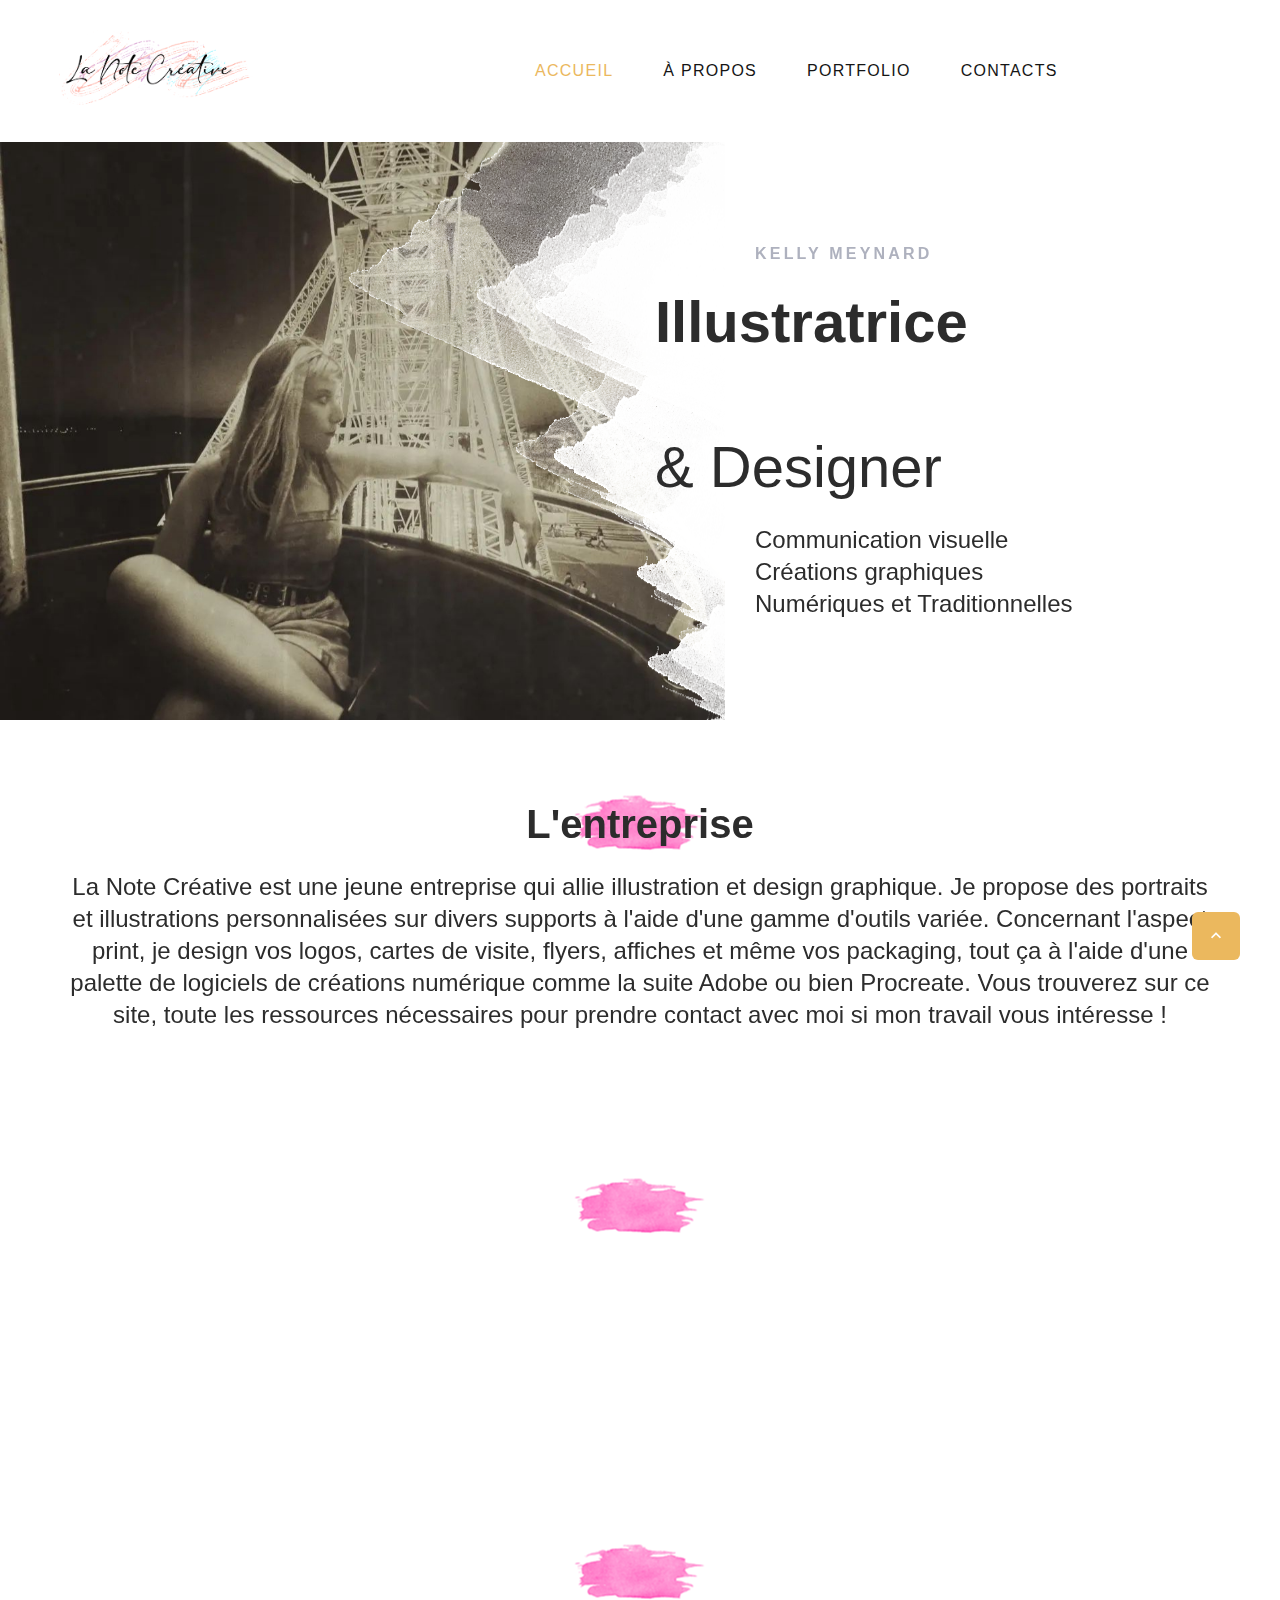
